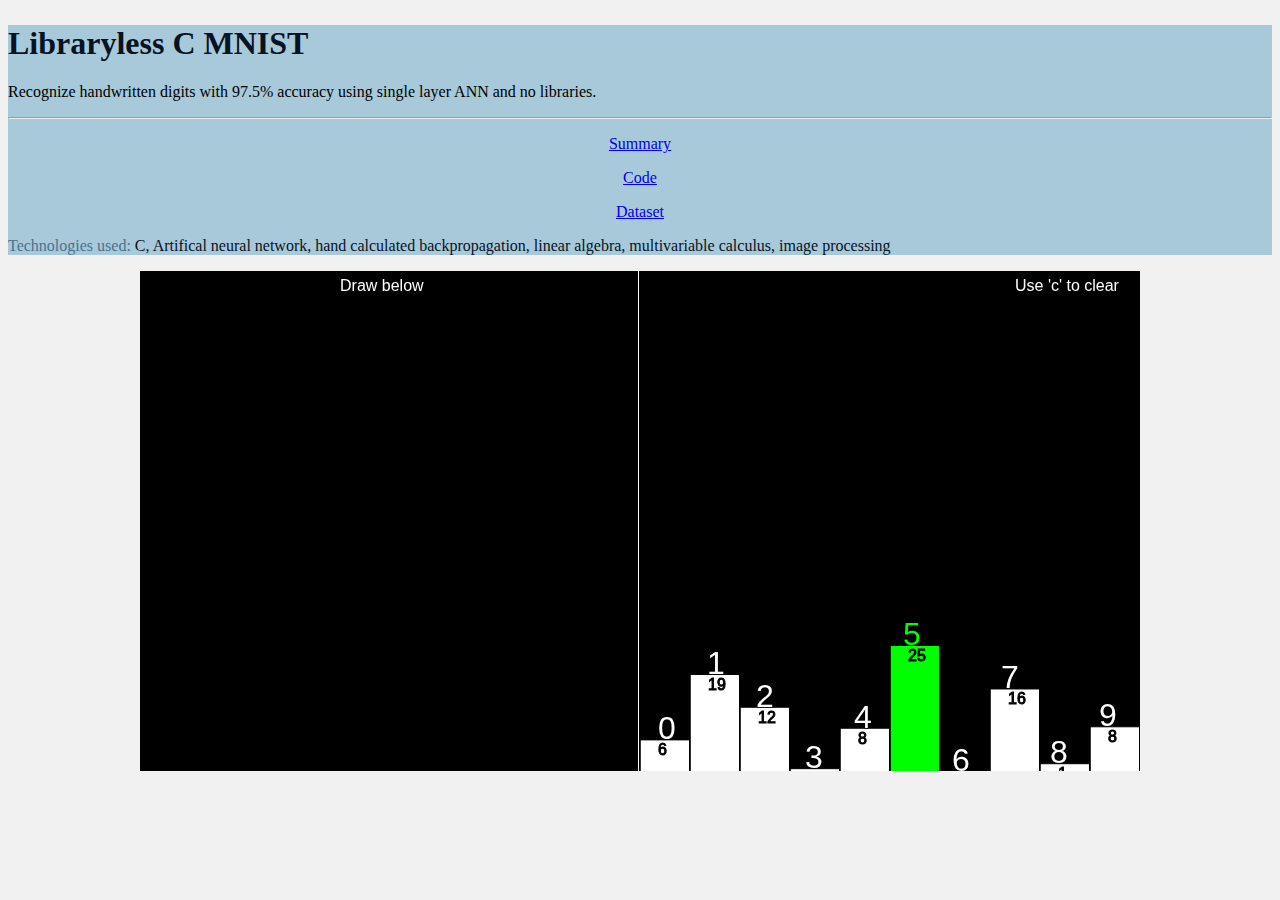
==== index.html @ 938dd0d6 "Updated Summary" ====
<!DOCTYPE html>
<html>

<head>
  <meta charset="UTF-8">
  <meta http-equiv="X-UA-Compatible" content="IE=edge">
  <meta name="viewport" content="width=device-width, initial-scale=1">
  <link rel="stylesheet" href="style.css">
  <title>mnist</title>
  <script src="libraries/p5.min.js"></script>
  <script src="libraries/p5.dom.min.js"></script>
  <script src="libraries/network/nn.js"></script>
  <script src="libraries/network/matrix.js"></script>
  <script src="sketch.js"></script>
  <script src="https://code.jquery.com/jquery-3.3.1.slim.min.js" integrity="sha256-3edrmyuQ0w65f8gfBsqowzjJe2iM6n0nKciPUp8y+7E=" crossorigin="anonymous"></script>
  <link rel="stylesheet" href="https://stackpath.bootstrapcdn.com/bootstrap/4.1.3/css/bootstrap.min.css" integrity="sha384-MCw98/SFnGE8fJT3GXwEOngsV7Zt27NXFoaoApmYm81iuXoPkFOJwJ8ERdknLPMO" crossorigin="anonymous">
</head>

<body>
  <div class="container">
    <div class="jumbotron titleJumbo">
      <h1 class="display-4">Libraryless C MNIST</h1>
      <p class="lead">Recognize handwritten digits with 97.5% accuracy using single layer ANN and no libraries.</p>
      <hr class="my-4">
      <div class="row buttonSegmentRow">
        <div class="col-sm">
          <div class="buttonSegment">
            <p class="lead">
              <a class="btn btn-outline-light" href="summary.html" role="button">Summary</a>
            </p>
          </div>
        </div>
        <div class="col-sm">
          <div class="buttonSegment">
            <p class="lead">
              <a class="btn btn-outline-light" href="https://github.com/mm909/CS783-MNIST-Single-Layer" role="button">Code</a>
            </p>
          </div>
        </div>
        <div class="col-sm">
          <div class="buttonSegment">
            <p class="lead">
              <a class="btn btn-outline-light" href="http://yann.lecun.com/exdb/mnist/" role="button">Dataset</a>
            </p>
          </div>
        </div>
      </div>
      <p style="color: #061324"><span style="color:#49738C; font-weight: 500">Technologies used:</span> C, Artifical neural network, hand calculated backpropagation, linear algebra, multivariable calculus, image processing</p>
    </div>
  </div>

  <div class="wrapper">
    <div id="container"></div>
    <br>
    <textarea style="font-size:10px; display:none;" id="WB" name="name" rows="8" cols="80">-0.004632 -0.007571 0.004977 0.000923 0.021689 -0.005499 0.002901 0.004198 0.002622 -0.013050 -0.008692 -0.002054 0.000709 0.007961 0.013713 -0.004295 0.009189 -0.004833 0.001832 -0.012041 -0.002994 -0.009342 -0.009415 0.007150 0.003806 -0.004026 -0.016901 0.002669 -0.005059 0.007112 -0.014303 -0.004135 0.006466 -0.000481 0.002913 -0.004963 -0.019868 0.013097 0.002477 0.000437 0.018406 -0.012803 0.000326 0.009270 -0.000555 -0.004369 0.005601 0.000697 0.002118 -0.018343 0.005643 0.000828 -0.009008 0.002990 0.020997 -0.012271 0.011343 -0.003207 0.000414 0.016421 0.004142 0.004691 0.005844 -0.016130 -0.018931 0.007753 0.017443 -0.015996 0.009507 0.001508 -0.011433 0.002702 0.007538 -0.009068 0.010782 0.002792 0.008953 -0.004539 0.018849 0.009059 -0.011759 0.003980 -0.004266 0.003240 -0.004403 -0.000176 -0.002389 0.009025 0.001916 0.005788 0.008853 -0.012944 0.013802 -0.010884 0.007036 -0.000067 -0.011445 -0.003493 0.007939 -0.022797 -0.000816 -0.000891 -0.009452 0.000370 0.009399 -0.002470 -0.007952 -0.002113 -0.011391 -0.003175 -0.007172 0.000166 0.006934 0.011507 0.011481 0.014569 0.010192 0.020537 -0.000198 0.010408 -0.005096 0.012333 0.007790 0.003955 -0.006703 0.009763 -0.001352 -0.006571 0.008299 -0.014848 -0.006221 0.004006 0.018541 0.005277 -0.012207 0.012814 -0.006643 0.016366 -0.006499 0.003931 0.007789 0.009100 -0.013083 0.003394 0.007572 -0.006385 0.012259 0.004189 0.004153 0.014504 -0.003055 0.011256 0.019681 0.015802 -0.013397 -0.003512 0.002003 0.026008 0.020058 0.013733 -0.000326 -0.006932 -0.005662 -0.006212 -0.013049 0.009385 -0.000320 -0.010592 -0.011207 0.006813 0.004517 -0.019702 0.005865 0.011658 -0.009510 -0.001883 0.009529 -0.010319 -0.002559 -0.008524 0.006857 0.001097 -0.011584 0.010943 0.015620 0.005571 -0.005336 0.004033 -0.010707 -0.002777 0.010637 0.010219 0.002056 -0.010373 0.008989 -0.014074 -0.006209 0.000809 0.015579 -0.000469 0.005081 0.028248 0.014469 0.006365 0.002214 -0.006125 -0.007079 -0.006289 0.002181 0.009078 0.006405 0.005807 -0.002323 -0.000306 -0.006410 0.018844 0.002097 0.001015 0.021351 0.005964 -0.005456 -0.007214 -0.000237 0.002263 0.004821 0.014206 0.017110 -0.000207 -0.011566 -0.011077 0.004870 0.002554 0.011593 0.000045 0.002732 0.011504 0.006210 0.005128 -0.006414 -0.000450 0.004902 0.001181 -0.011476 0.016555 0.005987 0.009670 -0.008159 0.014335 0.018489 0.001509 -0.003964 0.001655 -0.002869 0.002071 0.006811 0.009241 0.007344 0.006177 -0.001929 -0.005235 0.000257 -0.006897 -0.003075 -0.002146 -0.002294 0.021581 -0.011317 -0.004909 0.017230 0.004789 -0.018141 0.005009 -0.002933 -0.024636 0.003174 -0.006906 -0.008835 0.000398 0.022544 0.006789 -0.005832 -0.013572 -0.001905 0.000483 -0.033574 -0.005547 0.011154 -0.009474 0.008997 -0.005083 -0.018749 0.000216 0.008633 -0.007275 0.011120 0.004806 0.012795 -0.017772 0.001695 0.006503 0.014647 -0.007765 -0.002883 -0.000536 0.008054 -0.008995 -0.010272 -0.005199 0.012584 -0.008745 0.005074 0.005581 -0.011490 -0.004852 0.016904 0.011822 0.001809 0.009307 0.002169 -0.024507 -0.000842 -0.010198 0.016026 -0.014478 0.022939 -0.012839 -0.003171 0.002785 -0.003765 -0.008637 0.011144 0.015113 -0.002164 -0.003160 -0.001267 0.002289 -0.012767 -0.002522 0.007564 0.001050 -0.010381 -0.018386 0.008808 0.010089 0.000891 0.007043 0.001836 -0.004953 -0.017349 0.006008 0.019230 -0.016481 -0.002799 0.000205 -0.008234 -0.009941 0.002548 0.005789 -0.006571 -0.008835 0.007401 0.008362 -0.003595 -0.009705 0.006175 -0.002020 -0.013919 0.012859 -0.006017 0.014157 0.006055 -0.008783 0.011646 0.010854 -0.006883 -0.000314 -0.009315 -0.008512 0.002269 -0.000468 0.008329 -0.006070 0.001711 -0.006022 0.002501 -0.004498 0.007851 -0.006801 0.016836 -0.002018 0.010294 -0.000679 0.005668 0.012597 0.016852 0.001427 -0.000966 0.005029 -0.011460 -0.009451 -0.002323 -0.009584 -0.005424 0.004675 0.008039 -0.001655 0.017381 0.003746 -0.022733 -0.012143 -0.012425 -0.005346 -0.001785 0.002450 0.008990 0.006245 -0.025567 -0.024932 0.003652 -0.015681 -0.014823 -0.006885 0.016799 -0.013370 0.020410 0.023445 -0.008139 -0.012118 -0.004208 -0.022638 -0.014518 -0.005265 -0.002309 -0.014369 0.002503 0.020802 -0.001826 -0.006536 -0.009030 -0.008354 0.000015 0.005527 0.007131 -0.000213 0.021689 -0.009060 0.000439 -0.010306 0.002372 -0.001722 -0.001451 -0.007205 -0.013051 0.010565 -0.007682 0.002465 0.011003 -0.009721 0.010807 -0.000963 0.005823 0.004356 -0.003717 -0.015209 -0.016602 -0.000821 -0.000790 0.008970 0.001425 -0.014413 0.003262 0.002759 0.008299 -0.006128 -0.009689 0.014306 -0.001880 -0.001220 -0.004566 -0.026299 0.005303 0.014687 0.001870 0.008041 -0.008456 -0.020844 0.016210 -0.003508 0.006917 -0.008823 -0.017322 0.014341 -0.001546 -0.004567 -0.010704 -0.009944 -0.006001 -0.000305 0.004138 -0.011393 0.007624 -0.005797 -0.006364 0.006230 -0.008419 -0.006267 -0.003026 0.008201 -0.023200 -0.004624 -0.006661 -0.011672 -0.004586 -0.006870 0.003131 0.009221 -0.013185 0.000121 0.007875 -0.023222 0.006834 -0.000339 0.007759 -0.006923 -0.006734 0.008247 -0.003041 -0.009417 -0.000447 -0.004272 0.025503 -0.000883 0.004779 -0.001419 -0.020935 0.002036 -0.001060 0.008589 -0.004875 0.009423 -0.002005 0.010326 -0.006344 0.010234 -0.003871 -0.003364 0.002897 0.007265 0.016495 0.000592 -0.003340 -0.013852 -0.004778 -0.009533 -0.004901 -0.015677 -0.013834 0.007136 -0.004464 0.012832 -0.011063 0.003396 -0.004410 0.009532 -0.006350 -0.012691 0.006147 -0.000941 0.000072 -0.003508 -0.014786 -0.012056 0.009049 0.002271 -0.004725 0.012810 -0.007918 -0.004816 -0.003506 -0.011912 0.005413 -0.008898 -0.007863 0.018410 -0.000657 0.014894 -0.006212 -0.002068 0.006284 0.006373 -0.004460 0.010960 0.000663 -0.015817 0.001409 0.009654 -0.006831 -0.008801 -0.003037 0.016692 -0.005660 0.001495 -0.003233 0.003742 -0.019046 0.001085 0.008379 0.002806 -0.019704 -0.012901 0.007541 0.013618 -0.014631 0.000677 -0.006745 0.007664 -0.000126 -0.017600 -0.017289 -0.006579 0.013176 0.007341 0.006293 0.011248 -0.004518 0.000005 0.002595 -0.001439 0.012558 -0.010629 -0.006616 -0.005346 0.000920 0.023848 -0.001297 -0.004184 -0.017185 0.016283 -0.018272 0.010224 -0.008844 0.009055 0.003874 0.003095 -0.005417 0.018890 -0.000254 0.001534 0.012431 0.002030 0.012156 -0.000373 -0.000266 -0.000838 -0.012884 0.023410 -0.007765 0.000419 -0.001153 0.005866 0.021379 0.010390 0.004768 0.001939 -0.020691 0.003117 0.000501 -0.016479 -0.006119 0.017095 -0.005124 -0.005540 -0.006355 -0.009729 0.014921 0.005554 0.002857 0.025048 0.000869 0.009555 0.006481 0.003279 0.001159 -0.013831 0.005174 0.001270 -0.002573 -0.002942 0.000306 -0.005215 -0.010482 0.000829 -0.011055 -0.015965 0.010477 -0.001948 0.028863 -0.011314 -0.018449 -0.003758 0.003536 0.002862 -0.002806 -0.005127 -0.022860 0.000131 0.000061 0.000367 0.019561 -0.001478 -0.003992 0.001103 0.001379 0.005514 0.009099 0.012412 -0.011115 -0.006961 -0.003403 -0.008423 0.009071 0.002483 -0.006030 -0.017165 -0.015373 -0.010318 -0.000112 -0.007622 -0.001046 -0.000068 -0.008775 0.023350 0.011150 0.012976 -0.001942 0.010843 0.011019 -0.001989 -0.011333 -0.023091 -0.015934 -0.001312 -0.005463 -0.014449 0.006505 -0.001887 -0.004649 -0.002273 0.000246 0.003842 -0.006000 0.016343 -0.002095 -0.027114 -0.018424 0.001259 -0.012198 0.006710 0.002378 -0.015705 0.008958 -0.003773 0.008899 -0.005784 -0.003901 -0.013190 0.026845 0.001746 0.004653 -0.006717 -0.009881 0.014558 0.005752 -0.005081 0.005831 0.002278 -0.008769 -0.019552 -0.000710 0.011491 0.008629 0.003054 0.009012 0.000727 0.006184 0.025372 0.011715 -0.004526 -0.012159 -0.015511 -0.002682 -0.026826 0.008251 -0.003053 0.003947 0.018220 0.007758 -0.016257 0.012927 -0.003044 0.007421 -0.004676 -0.006213 -0.017316 0.003993 -0.003410 -0.000737 0.010656 0.004935 0.001897 0.010291 0.013077 0.003409 0.000051 0.011008 -0.005893 0.003283 -0.000687 0.003758 -0.005142 -0.035877 -0.007604 -0.015914 0.008394 -0.003793 0.001469 0.005744 -0.015266 0.005502 -0.006852 -0.004321 -0.004150 0.008695 0.003510 -0.000951 -0.009334 0.008162 0.003077 0.004211 0.010061 -0.013012 0.001834 0.017729 -0.008137 -0.016038 -0.015793 -0.010638 -0.004143 -0.001424 0.004086 0.007082 -0.011218 -0.003977 -0.000193 0.002058 -0.000673 -0.007799 -0.010837 0.003665 -0.006865 -0.001292 0.014401 0.004478 -0.002198 -0.002150 0.017214 -0.024722 -0.002121 -0.012367 0.003756 0.010050 -0.020134 0.006767 0.009632 -0.009023 -0.002778 -0.010337 0.014899 -0.006550 -0.004646 0.001439 -0.000935 0.001061 0.006625 0.002914 -0.003904 0.010607 0.005350 -0.004392 -0.000591 -0.002915 0.012796 0.006749 0.006873 -0.001302 0.002186 0.004264 -0.004189 0.011852 -0.006305 0.001786 0.008000 -0.003847 -0.000551 0.003647 0.004668 -0.010588 -0.021471 -0.010113 -0.008502 -0.007354 -0.008030 0.001246 0.003625 -0.004929 -0.012241 0.014170 0.000638 -0.010893 -0.014165 0.005804 0.001580 -0.004620 0.003094 -0.011001 -0.010057 0.007715 0.008379 0.007310 -0.011322 0.018142 -0.012509 0.009991 0.015184 -0.008105 0.008183 -0.012998 -0.003683 0.002410 0.005160 -0.015992 0.003382 0.006327 -0.014918 -0.002626 -0.002858 0.008487 0.011562 -0.010833 0.002809 -0.003064 -0.009839 0.012164 -0.004950 0.007924 -0.006598 0.024836 0.002986 -0.009098 0.005754 0.006362 0.005188 -0.006475 -0.021358 -0.008375 -0.005316 0.006653 0.005444 -0.023792 0.003952 0.009344 -0.013510 -0.008598 -0.010074 -0.006135 0.014065 0.019196 -0.011011 0.010683 -0.012595 -0.012717 -0.008019 0.013467 0.007702 0.004061 -0.010804 -0.015908 -0.006904 -0.006369 -0.004625 -0.002364 0.003688 0.000797 0.014718 -0.012623 -0.003477 0.006063 -0.004125 -0.000200 0.000606 -0.019359 -0.013049 -0.000410 0.011894 0.001444 0.000504 0.014638 -0.001708 0.006087 -0.001457 -0.008967 0.004667 0.007889 -0.002466 -0.011925 -0.002170 0.010872 0.023392 -0.006740 0.001551 0.014763 0.006486 -0.002709 0.001553 -0.010012 -0.003359 -0.020928 0.000508 0.002680 -0.011869 0.000713 -0.006955 -0.010326 0.014688 0.002523 0.000744 -0.006492 -0.015509 0.008018 -0.002860 -0.002578 -0.004821 0.008915 0.012720 0.010361 -0.001161 0.010136 0.019924 0.011972 0.007012 0.004802 -0.001857 -0.002396 0.005694 -0.010759 -0.011274 0.013312 0.010332 -0.012015 0.009974 0.010852 0.000828 -0.001235 -0.007865 0.002684 -0.003464 -0.012482 0.002419 0.006971 -0.008737 0.003383 -0.000016 0.002578 0.008271 0.003703 0.000940 0.004075 0.005272 0.009024 0.003355 0.016735 0.009433 0.018094 -0.007755 0.011530 0.002373 0.012865 -0.005417 0.010143 0.005168 0.003491 0.004293 -0.010048 0.023342 0.003332 -0.002747 -0.000956 0.001872 0.003949 -0.023708 0.001205 0.010196 0.000106 0.006198 -0.009073 -0.012806 -0.005229 0.008704 -0.011595 0.006208 0.014114 -0.022499 0.004535 0.000028 0.002508 0.003233 -0.014083 0.015901 0.007533 -0.011502 0.009855 0.010522 -0.005035 -0.007158 -0.000643 0.015045 0.013790 0.007772 -0.001870 -0.009929 -0.008808 0.021740 -0.014413 -0.009339 0.007563 0.005156 0.001847 0.001323 0.001494 0.005383 -0.017273 0.011023 -0.005218 0.011737 -0.005251 0.008174 -0.022578 0.000482 0.020140 -0.014351 -0.007380 0.009845 -0.008175 -0.004229 -0.008219 -0.005003 0.018440 -0.004687 0.019512 -0.006934 -0.000684 -0.009492 -0.001378 -0.011865 0.019493 0.002037 0.005130 0.006236 -0.005289 -0.009967 -0.006752 -0.009644 0.016416 -0.000909 0.020402 0.005436 -0.013249 0.013245 0.012212 0.013369 -0.006429 -0.009005 -0.002493 0.008001 -0.004573 0.010288 0.003317 -0.009869 0.006577 0.003523 -0.000127 -0.007487 -0.018022 0.002558 -0.004387 0.004854 0.002296 -0.016305 0.022178 -0.001190 -0.001105 -0.007299 -0.000592 -0.007005 0.008845 -0.000214 0.010349 0.007974 -0.010083 0.004616 0.006250 -0.008736 -0.014412 0.011313 -0.008437 0.002338 0.010037 -0.006552 -0.021057 -0.012380 -0.016858 0.009049 0.014250 -0.004513 0.005492 0.005594 0.011543 0.001272 0.013372 0.005015 -0.021915 -0.007744 0.003773 0.008700 -0.010652 -0.007323 -0.010609 -0.017516 -0.006001 -0.001273 0.003622 -0.008338 0.018914 -0.006453 0.005567 -0.004023 -0.005834 -0.007767 -0.014973 0.014628 -0.001960 -0.003162 -0.012488 0.011266 -0.007984 0.001363 -0.010769 -0.001007 0.005784 -0.003238 0.002095 -0.004631 0.002228 -0.004054 0.008721 0.017404 0.002443 -0.011224 -0.002571 -0.023440 0.000726 -0.012932 0.007240 -0.016242 -0.000426 0.009590 -0.017121 0.014364 -0.005310 -0.002937 -0.000220 -0.006797 0.019988 -0.002839 0.009062 -0.000456 -0.007451 -0.010481 0.002576 0.002117 -0.012286 0.000702 -0.002153 0.004139 -0.016024 -0.020743 0.003117 0.008209 0.018071 0.000680 -0.007673 -0.018610 -0.000093 0.012379 -0.009858 0.010308 -0.002378 0.008759 -0.013097 0.005852 0.002509 -0.013802 0.003655 -0.001457 0.004138 -0.022040 0.007141 0.003268 -0.004782 -0.000679 0.004851 0.004383 -0.003278 0.002464 0.009986 0.000673 -0.007287 -0.008420 0.006344 -0.009605 -0.004375 0.017728 0.023925 0.006390 -0.009071 0.014020 0.001726 0.000668 -0.017601 0.020487 0.017003 0.009815 -0.002991 -0.000987 0.016040 0.000154 0.019891 -0.011390 -0.008801 0.001819 0.009403 0.000143 0.005471 -0.004885 -0.007869 -0.008586 -0.002185 0.004385 -0.012202 0.002210 0.005251 -0.006269 -0.005619 -0.000637 0.000271 0.000583 0.003216 0.011543 -0.008394 0.013120 -0.006922 0.004118 0.028303 -0.003512 -0.011323 0.004771 -0.004064 0.006533 0.006767 0.000080 0.000723 0.005157 -0.015460 -0.000539 0.013806 0.027314 -0.017595 -0.011892 0.002028 -0.005441 -0.011667 -0.009248 -0.016473 -0.023202 0.004811 -0.005196 0.010159 -0.018654 -0.004356 0.012082 -0.006699 -0.009324 0.009668 -0.001060 0.013071 0.002268 -0.006302 0.013517 -0.005464 -0.003600 0.002940 -0.002796 0.055043 -0.007507 0.000485 0.002152 -0.011449 -0.022044 0.000145 0.021174 0.009398 -0.007791 -0.005275 0.001678 -0.007565 0.006967 -0.008070 0.006730 -0.000049 0.005594 -0.012296 0.011250 0.006610 0.008144 0.002933 0.004288 0.013656 -0.004669 0.003685 -0.002607 0.004770 -0.014283 0.010515 -0.017129 -0.007384 -0.020812 0.014881 -0.009173 0.002817 -0.013774 -0.001487 -0.004592 0.047200 0.002493 -0.004622 -0.009596 0.012672 -0.001941 0.002479 -0.005063 0.001131 -0.012448 -0.018847 -0.011794 0.002732 0.004306 -0.013100 0.016523 0.007800 0.007706 -0.001759 0.007282 -0.001423 -0.005128 0.008155 -0.002509 -0.001355 0.011078 0.008060 -0.004141 -0.003221 0.001617 0.015935 -0.013625 -0.005046 0.007901 -0.000756 -0.004690 0.014293 -0.004577 -0.011408 0.008729 0.029163 0.011044 -0.001041 0.007117 -0.004946 -0.007408 0.005835 -0.019489 0.011835 -0.001375 -0.011490 0.002851 0.015066 0.011126 -0.008116 0.016970 0.008717 0.014703 -0.009568 0.004740 0.004985 -0.015805 0.005087 0.002507 0.020039 0.003784 -0.013890 0.002297 -0.011401 0.001187 0.007363 0.013646 -0.013249 0.012239 0.000374 -0.006144 0.000342 -0.001429 0.006217 -0.001551 0.042348 0.001070 0.015459 -0.011059 -0.009162 -0.013075 0.013080 0.019236 -0.006852 0.003504 -0.006378 -0.011625 0.001156 0.003051 0.003154 0.036039 0.002088 -0.018156 -0.003860 0.012000 0.001519 0.003947 0.001088 -0.011171 -0.012091 0.000867 -0.014676 -0.005050 -0.005858 0.010673 0.012318 0.000340 0.006030 0.012465 0.003662 0.006262 0.010821 -0.019717 0.012241 -0.002792 0.032309 -0.002557 -0.032422 0.001772 0.008828 -0.009296 -0.001605 0.013548 -0.004734 -0.014148 -0.005009 -0.016636 -0.003274 0.012053 0.012950 0.012800 0.009726 0.016093 -0.002793 0.004317 0.009225 0.014603 0.000446 -0.001437 -0.021453 0.012800 0.006203 -0.018616 -0.016773 -0.006869 -0.001608 0.003734 0.003750 -0.003614 0.013856 0.018548 0.009645 -0.001881 -0.007205 0.017941 0.055166 0.003252 -0.022934 0.003053 -0.003229 -0.012830 0.007042 -0.009190 0.003367 0.022145 -0.013209 -0.029103 -0.004633 0.017075 0.012247 0.022617 -0.015036 -0.005543 -0.011051 0.034301 -0.009852 -0.004359 0.010144 -0.016218 -0.032232 0.009596 -0.010479 -0.043071 0.000071 -0.006286 0.010181 0.003141 -0.002642 -0.016547 0.017382 0.015250 -0.010091 0.008114 -0.007008 0.015510 0.030706 0.009279 -0.008016 -0.009467 -0.006877 -0.015318 0.014696 -0.009271 0.012712 0.001098 -0.003416 -0.017264 0.000695 0.013431 0.022772 0.009817 0.010888 0.004924 0.004178 0.028175 0.007777 0.000520 -0.004593 0.008073 -0.027897 0.008626 0.008647 -0.024840 0.006917 0.013184 0.007019 0.001993 0.010113 -0.019382 0.012431 0.000801 0.004749 -0.014761 0.003711 -0.003485 0.020949 -0.000824 0.012644 -0.010910 -0.007614 0.001769 -0.019380 -0.007646 0.005996 -0.012513 -0.011000 -0.013598 -0.003953 -0.003404 0.002729 -0.002526 0.007933 0.008987 -0.006807 0.026381 0.018304 0.002427 0.000565 -0.006923 0.001004 0.017248 0.005066 -0.013639 0.008158 -0.004303 -0.011365 0.016391 0.006753 -0.009044 -0.012271 -0.012695 0.002488 -0.019255 -0.013548 -0.011301 0.045706 -0.008244 0.000092 -0.020653 0.003350 -0.015275 0.022466 -0.007064 0.029507 0.002790 0.010410 -0.015370 -0.011793 -0.004007 0.009684 -0.007075 -0.005959 0.008837 0.004254 0.024946 0.012595 0.015203 0.007683 0.001358 -0.001422 -0.011253 0.002357 -0.006376 -0.000345 0.004333 -0.006079 -0.010876 -0.009712 -0.009015 -0.008076 -0.015310 -0.010075 0.007540 -0.000268 -0.000248 0.029851 -0.009900 -0.004187 -0.001412 -0.000458 -0.002017 -0.000379 0.007045 0.018966 -0.010119 -0.008061 -0.018993 0.001024 -0.015384 0.013821 0.008841 0.010804 -0.004817 -0.010313 0.000348 0.013200 0.005115 -0.007340 -0.008316 0.008760 -0.005095 -0.007156 -0.017451 -0.010058 0.008175 -0.006253 0.008984 -0.004271 -0.010102 0.004471 0.013374 -0.010817 -0.016132 -0.000286 -0.020305 0.006732 0.010579 -0.011026 -0.004995 -0.011154 -0.005021 0.018929 -0.000460 0.014151 0.002112 0.001699 -0.009224 -0.003136 0.006015 0.007995 0.007556 -0.012002 -0.006072 -0.011513 0.011838 -0.008536 0.009088 0.003496 -0.006447 -0.020132 0.005602 -0.009648 -0.017233 0.001100 -0.003629 -0.003980 0.003724 0.021395 0.001887 -0.005790 0.017570 0.006568 -0.016877 -0.015128 -0.001017 0.001974 -0.011452 -0.000834 -0.005431 -0.011675 0.009050 -0.001199 -0.018708 -0.001150 0.014016 0.002828 -0.010552 0.001403 0.021074 0.006290 -0.011851 -0.001390 0.008244 -0.006342 0.004973 0.022149 0.015377 -0.018750 -0.008508 -0.027230 -0.010959 -0.009080 -0.017567 0.010951 0.004403 0.011517 0.018677 0.005126 -0.012443 -0.002219 0.010519 0.003871 0.013160 0.004785 0.011624 0.030274 -0.012571 -0.004805 0.005251 -0.003235 -0.007210 0.003836 0.011652 -0.006055 0.018098 0.001626 0.007655 -0.010001 0.010294 0.003223 -0.010107 -0.001815 0.006108 -0.011432 0.009076 0.013784 -0.016911 0.010413 -0.003529 -0.002493 0.002652 -0.015564 -0.002423 -0.002012 -0.012810 0.003372 0.014578 0.005787 -0.014992 -0.009054 0.002607 -0.005984 0.002538 -0.001910 0.001248 0.024012 0.001951 -0.009839 -0.007036 0.010517 0.001803 -0.020162 0.001712 -0.005856 0.004545 0.026011 0.007923 0.016586 -0.004070 -0.006751 -0.007368 0.002808 -0.005318 -0.011629 0.013814 0.011300 0.013945 -0.009963 0.011150 -0.014037 0.011705 0.013847 -0.001023 0.011055 0.001331 0.007095 0.009565 0.004067 0.002078 0.000763 -0.004296 0.000666 -0.005492 -0.006628 -0.008499 -0.002437 0.019386 -0.010346 0.005555 -0.001232 -0.012479 0.003114 -0.001339 -0.023219 -0.003834 0.015444 -0.003784 0.007862 0.013108 0.005161 0.002978 0.004170 0.001820 0.008711 0.008591 0.015201 -0.020342 -0.010140 0.009530 -0.007596 0.001169 0.002123 0.002100 -0.009009 0.007231 -0.002772 0.003006 0.012534 0.002937 -0.023430 -0.003506 -0.000698 -0.012898 0.014826 0.009017 0.018319 -0.012692 0.006440 0.002036 -0.005734 0.001401 0.011776 0.001793 -0.000611 -0.022937 -0.009495 0.017839 0.011782 0.016477 0.003076 -0.002489 -0.019244 -0.010832 0.006676 0.005183 0.014225 0.003200 -0.001568 0.015291 0.001896 -0.006935 0.000284 -0.009183 -0.008573 0.014162 -0.009920 0.007942 -0.005992 0.007155 -0.001437 -0.012073 -0.004027 0.031937 -0.005388 -0.008679 0.007112 0.003472 0.000950 0.013103 -0.002035 0.003299 -0.005003 0.004889 -0.002165 -0.007381 0.003595 -0.000633 0.016975 -0.002734 -0.003998 -0.010533 0.004990 -0.001753 -0.019098 -0.005852 0.000347 0.019302 -0.002165 -0.005128 0.001087 -0.004851 0.003957 0.002865 0.001409 0.012396 -0.005693 -0.003840 0.002821 0.009810 -0.003698 0.005085 -0.001788 -0.002875 0.005959 -0.013182 0.005747 -0.001854 -0.007585 0.010522 0.004288 -0.003865 0.003013 -0.007697 -0.001593 0.008805 -0.001701 0.000229 0.003376 -0.016679 0.017023 -0.010680 -0.009831 -0.008694 -0.018867 0.006547 0.000465 -0.006168 -0.009211 -0.014169 -0.008353 -0.013576 0.009347 0.003053 0.001799 0.004063 -0.001633 0.001044 0.014708 -0.003821 0.012616 -0.005414 -0.015136 0.001659 -0.004942 0.015417 0.002464 -0.016158 -0.008134 0.007228 0.018404 -0.004481 0.007414 0.010660 -0.020718 -0.016065 -0.010722 -0.011689 -0.017595 0.005788 0.003240 -0.000267 -0.009222 -0.007771 0.018281 -0.013577 -0.001889 -0.016137 -0.008414 -0.003158 0.003816 0.005747 0.003548 0.011397 -0.001990 0.002391 0.002758 -0.002551 0.006512 0.002759 -0.008990 0.004314 -0.004156 -0.004734 -0.001694 0.008262 -0.001769 0.002785 -0.012155 -0.002489 0.006603 -0.002362 0.011034 -0.002762 -0.000412 -0.013401 0.002478 -0.005430 -0.013476 0.005901 -0.005007 0.003590 0.002449 0.026225 -0.015410 -0.019673 0.003101 -0.002297 -0.014512 0.007773 -0.000073 -0.005073 -0.014893 -0.009135 -0.004927 -0.018061 -0.010929 0.011498 0.006391 0.007233 -0.003793 0.003518 0.002430 0.008757 -0.016456 0.007724 -0.012549 -0.001088 -0.008683 -0.003131 -0.003587 0.019552 -0.002039 0.020660 0.009978 0.006984 -0.014885 0.000754 0.009512 -0.023029 0.002625 -0.014236 0.012083 -0.000276 -0.006469 -0.013745 0.015466 0.004911 -0.010915 0.019746 -0.016867 -0.003348 0.003740 -0.004292 -0.000734 -0.001481 0.000150 0.000564 -0.006256 -0.001462 -0.005830 0.002695 0.007153 0.024190 -0.000133 0.017430 -0.014220 0.007406 -0.015500 0.012051 -0.013384 0.009572 0.013541 -0.019203 0.002356 -0.003475 0.005658 0.009859 -0.013603 0.013560 0.007725 -0.007620 -0.002162 0.010419 -0.000181 0.013456 0.006484 0.026301 0.000221 -0.004866 -0.002159 -0.005144 0.000414 0.001422 -0.001882 0.009190 0.010084 0.003271 -0.010771 -0.003139 0.012119 -0.006408 0.003790 0.004877 -0.012387 0.002248 0.000120 0.004704 0.000861 0.001053 0.007241 0.007257 0.004363 -0.001226 -0.000122 -0.012095 -0.016180 -0.003865 -0.016541 0.001475 0.003137 -0.009191 0.009116 -0.022762 -0.000578 -0.007576 -0.011315 -0.016072 0.027988 -0.002439 0.009703 -0.005275 0.007346 -0.015246 0.010423 0.012264 -0.015790 0.009490 -0.005249 0.023624 -0.001490 -0.020797 0.007388 0.015370 -0.011611 -0.001686 -0.021374 0.008513 0.005102 0.013120 -0.010409 -0.006539 -0.011729 -0.012795 0.006876 -0.004944 0.000574 -0.005001 0.018198 -0.002200 0.002949 -0.000355 -0.003427 -0.019619 0.009551 0.004906 -0.024178 0.001106 -0.007272 -0.008104 0.005573 0.002454 -0.001996 0.003698 -0.023952 -0.002652 0.019131 0.000347 -0.006438 0.001566 0.003099 0.003809 0.014175 0.021546 0.015007 -0.007022 -0.018613 -0.002143 0.013129 -0.011241 0.006150 0.000103 -0.015647 -0.001217 0.009273 -0.016699 0.007761 0.013347 -0.010440 0.000798 0.002486 0.028947 0.012002 0.001316 -0.001381 0.013914 -0.007147 0.002403 -0.004006 0.004250 0.013689 -0.003186 -0.002913 -0.003013 -0.003587 0.005232 0.012790 0.008233 -0.000205 -0.005538 -0.003161 -0.007058 -0.008194 -0.000068 0.001476 -0.005109 -0.002375 0.002637 -0.007819 -0.000309 -0.009503 0.000085 0.012997 0.009283 -0.015752 0.019061 -0.000325 -0.010952 0.007422 0.000387 0.008338 0.010121 0.018987 0.012610 0.006516 0.004557 0.006621 -0.006401 -0.009188 -0.007985 0.003087 0.015615 0.000504 0.016537 -0.005711 -0.002232 0.014025 -0.003288 0.009304 0.007710 0.001834 -0.006843 -0.001123 -0.010145 0.003341 0.003897 0.001036 -0.005732 0.001187 0.008965 -0.001946 0.009504 -0.004263 0.016385 0.008149 -0.010786 0.001212 0.011437 -0.027399 0.007007 -0.001561 0.004059 0.001478 -0.001807 -0.005958 -0.010194 0.013421 -0.008192 0.001364 -0.006143 -0.004899 -0.012597 0.015728 -0.007168 0.000292 -0.000217 -0.016979 -0.009272 0.019161 -0.012354 0.001817 -0.005481 -0.003870 -0.011432 -0.002891 0.001175 0.025130 -0.006489 -0.001819 -0.009387 0.003723 -0.001157 0.005672 -0.000992 0.000685 -0.005810 0.026254 -0.009609 -0.001144 0.018049 0.011093 -0.001324 0.004740 -0.006487 0.003485 -0.010999 -0.019363 -0.004684 0.002411 -0.020231 0.001763 -0.018141 0.009351 -0.005363 -0.011671 -0.013981 -0.018569 -0.003758 -0.002049 0.011689 0.001581 -0.008363 0.015333 -0.033745 -0.011065 -0.010852 0.082999 -0.011607 -0.000117 -0.008883 -0.005253 -0.003153 -0.003843 0.011652 0.006320 0.005244 0.016834 -0.006916 -0.010722 0.033641 0.004098 0.019742 0.000088 0.014274 -0.023289 0.002343 -0.001900 -0.006398 0.024137 0.001747 -0.011464 0.005311 -0.005903 0.000024 -0.013691 0.020786 0.002153 0.000207 -0.004173 -0.001746 0.006396 0.027367 -0.002018 -0.014566 -0.012843 -0.008518 0.080555 -0.012924 0.004724 0.025060 -0.012361 -0.016422 0.002560 0.013357 0.004787 0.000863 0.001912 0.003601 -0.002056 0.026011 -0.009640 0.002708 -0.008455 -0.000387 0.000700 -0.000929 -0.009218 -0.002415 -0.009506 0.007722 -0.032313 0.009165 -0.010799 -0.006233 0.002537 0.010815 -0.008777 0.002651 0.020223 0.003607 -0.006533 0.021985 0.006924 -0.030669 0.012273 0.012576 0.088255 -0.022241 -0.001802 0.029649 0.000662 -0.020723 -0.018430 -0.002320 0.007476 0.029568 0.024379 0.009412 0.002177 -0.001803 -0.002317 0.035268 -0.008523 -0.001532 0.011869 -0.007618 -0.004679 0.019512 -0.003725 -0.009281 -0.039769 0.000468 -0.014214 -0.004454 -0.008762 0.017972 0.010185 0.010970 0.008213 0.001724 -0.005410 0.003745 0.000767 -0.030251 -0.014864 0.019475 0.116832 -0.021077 -0.037541 0.006366 -0.002585 -0.035776 0.019007 0.005603 0.041549 0.019179 0.060977 0.004185 -0.007637 0.015445 -0.012683 0.060717 0.018372 0.017739 -0.016084 0.028646 0.009050 0.002937 0.004068 -0.006711 -0.054259 0.013553 0.006161 -0.045912 -0.009916 -0.008140 -0.002099 -0.014823 0.024428 0.018216 0.004271 0.013832 0.032171 -0.025203 -0.011780 -0.009835 0.126786 -0.032968 -0.051026 0.016470 -0.021150 -0.039274 0.030569 -0.016921 0.004819 0.029312 0.054055 -0.005572 -0.019412 -0.003987 0.007689 0.045395 0.017275 -0.006718 0.007590 0.036752 -0.010466 0.011478 0.007766 0.001124 -0.025628 0.009666 -0.031578 -0.069975 -0.011264 0.022221 0.003073 -0.009850 0.016320 0.011061 -0.003364 0.017953 0.002555 -0.047436 -0.000127 -0.017974 0.174824 -0.007637 -0.047507 -0.019950 -0.007591 -0.035275 0.018049 0.025200 0.020249 0.005282 0.049691 -0.015487 -0.014581 0.041536 0.002007 0.050929 -0.017238 -0.002309 -0.005430 0.024910 0.015076 -0.002037 0.016371 -0.003352 -0.052040 0.033886 -0.004704 -0.110210 0.012118 0.005216 0.002045 -0.016971 0.032168 0.021486 -0.007920 0.013525 0.026803 -0.059912 -0.008288 -0.005061 0.135174 -0.019930 -0.080056 0.009298 -0.011964 -0.027573 0.021346 0.004583 0.011325 -0.000795 0.046905 -0.007104 -0.001015 0.011425 0.011179 0.017705 0.006272 0.018993 0.004839 0.060617 0.030035 -0.016508 0.012224 -0.018717 -0.065174 0.029706 -0.037685 -0.088292 0.015036 0.004068 0.012359 -0.028845 0.046339 0.007844 -0.009695 0.005027 0.021293 -0.023546 0.007295 0.002251 0.125646 -0.008693 -0.059551 -0.038976 -0.002065 -0.042505 0.028558 -0.000387 0.005582 0.004390 0.067120 -0.002335 -0.038380 -0.022819 0.007536 0.008938 -0.001791 0.005605 0.001896 0.102663 0.029306 -0.012577 0.012938 -0.016849 -0.025180 0.027067 -0.029444 -0.076042 0.016809 0.012775 0.011573 -0.030191 0.019582 0.035439 -0.023575 0.030390 0.009274 -0.012198 -0.002092 -0.017582 0.099876 -0.000310 -0.034113 -0.067654 0.004928 -0.017414 0.006895 0.007341 0.016555 0.007089 0.096632 -0.003339 -0.033953 -0.044286 0.016696 -0.013232 0.005063 0.006235 -0.011764 0.101372 0.016389 -0.000665 0.027846 -0.047732 -0.028966 0.020468 -0.035006 -0.052797 0.029583 -0.005398 0.013000 -0.020054 0.010473 0.037668 -0.012837 0.027417 0.026205 -0.005053 -0.005103 0.009242 0.130200 -0.017072 -0.031078 -0.043487 -0.000299 -0.032574 0.038110 0.023080 0.012763 0.023190 0.121898 -0.019776 -0.046086 -0.013629 0.016402 -0.009331 0.008282 0.007992 0.005038 0.069995 -0.005577 -0.001708 0.010382 -0.046406 -0.025263 0.023578 -0.021729 -0.050572 0.009588 -0.010594 0.012245 -0.037271 0.013340 0.000573 -0.004236 0.027834 0.024683 -0.003827 0.000859 0.018166 0.085318 -0.027844 -0.019428 0.004819 -0.008495 0.003944 0.024557 0.026490 0.032278 0.031680 0.102632 -0.027542 -0.023291 0.013684 0.010491 0.016467 0.007086 -0.001803 -0.013993 0.105282 -0.001051 -0.003943 0.033928 -0.021935 -0.017129 0.036408 -0.033199 -0.056836 0.012829 -0.001395 0.019078 -0.002384 -0.017125 -0.002551 0.007671 0.055241 0.020945 -0.022952 0.014174 0.005047 0.047078 -0.020520 -0.027652 -0.005883 0.005488 -0.035946 0.030464 0.017096 0.021878 0.026728 0.098817 0.010247 -0.035198 0.055309 -0.011715 0.019423 0.003104 -0.019145 -0.002897 0.117310 0.010035 -0.014132 0.026424 -0.043026 -0.056302 0.017892 -0.020309 -0.030358 0.011551 -0.005772 0.017258 0.007810 -0.000899 -0.012076 -0.005101 0.027782 0.009951 -0.015089 0.016528 0.010121 0.022594 -0.007161 -0.030009 0.013598 -0.028785 -0.027290 0.013847 0.016506 0.026107 0.015903 0.055843 0.005753 -0.020974 0.078044 -0.012693 0.023350 -0.007747 -0.003598 -0.007938 0.124766 0.047482 0.013877 0.015466 -0.009846 -0.057005 0.010527 -0.009736 -0.015953 -0.028076 0.004321 0.002030 0.009759 -0.004450 -0.013112 0.012598 0.021155 0.018168 0.004317 0.023493 0.025796 0.024154 -0.013015 -0.013815 0.007983 -0.009221 -0.029394 0.001346 0.027171 0.014312 0.004156 0.046812 -0.000662 0.004754 0.066205 -0.015362 0.019030 0.011567 -0.017740 0.011415 0.072496 0.005065 -0.004395 0.016874 -0.022806 -0.050439 0.024809 -0.017123 -0.001360 -0.020586 0.024498 0.010215 -0.005232 -0.008634 -0.011303 -0.013968 0.026220 0.009735 -0.004730 0.017152 0.008614 0.001601 -0.022456 -0.001798 0.011058 -0.016254 -0.037441 0.005424 0.016795 0.007939 0.028502 0.022483 0.008018 0.020168 0.051058 -0.009042 0.027943 -0.009157 0.005691 0.015219 0.064819 0.006451 -0.002840 0.000453 -0.020202 -0.030094 0.014348 -0.021072 -0.004803 -0.001069 0.012369 0.013220 0.001032 0.003280 0.011412 0.001629 0.005453 0.002216 -0.023691 0.013848 -0.001035 0.014795 -0.006419 -0.017417 -0.000227 -0.008482 -0.008084 -0.018079 0.014411 0.002597 -0.019237 -0.004779 0.009741 -0.000006 0.058809 0.001714 0.036237 -0.006898 0.019108 -0.003668 0.055422 0.008292 0.016315 -0.013638 -0.003294 -0.024404 0.019962 -0.007434 0.005876 -0.000745 0.024246 -0.005958 0.002880 0.022048 -0.004787 -0.001866 0.014519 0.006719 -0.005074 0.005036 0.008245 0.014417 -0.012051 -0.008139 -0.003413 -0.005233 -0.018718 0.003729 0.010805 -0.003856 0.003735 0.004846 0.003913 0.004313 0.039563 -0.006541 0.025662 -0.000536 -0.002915 -0.011542 0.022503 0.020211 -0.006682 0.017711 0.004436 -0.005946 0.003893 -0.008453 0.005974 -0.008103 0.031561 -0.018720 0.001807 0.012572 -0.012762 -0.003602 -0.003126 0.005016 0.002671 -0.005846 -0.009663 -0.002264 0.011088 0.013680 -0.004236 -0.017842 -0.005333 0.008607 -0.009909 -0.004521 0.002195 0.002810 0.008175 0.004029 -0.005557 -0.003639 -0.004649 -0.000716 0.015481 -0.003875 0.012398 -0.010885 -0.011634 -0.005336 -0.003746 0.015638 0.016227 -0.007428 -0.008373 0.002044 -0.002475 0.021462 -0.002314 0.009057 0.012134 -0.010173 0.002454 -0.008592 0.004232 -0.012394 0.019737 -0.003067 0.001188 -0.002566 -0.004231 -0.006899 -0.003591 0.012943 -0.020354 0.021793 0.003351 -0.002712 0.009166 -0.000109 0.008247 0.012187 0.004531 0.015465 -0.000730 -0.004674 -0.002334 -0.001177 -0.005976 0.009288 -0.005097 0.009692 0.011201 -0.008124 -0.007063 0.000710 -0.008308 -0.011017 -0.009833 -0.003428 0.001816 -0.011434 0.002242 0.000421 0.006706 0.007787 0.002463 0.011360 0.006109 -0.003278 0.005926 0.009190 -0.000778 0.013653 -0.015320 -0.000581 -0.010303 -0.019940 -0.017271 -0.011744 0.010639 0.015634 0.001030 0.007615 -0.000398 0.013260 0.012489 0.000110 -0.006400 0.004032 -0.013030 0.004062 0.014096 -0.017754 -0.003713 0.008493 -0.007996 0.000402 -0.000791 0.008126 0.002698 -0.015801 0.016458 -0.021609 0.000999 -0.012456 -0.014294 0.000421 -0.003818 0.017546 -0.013415 -0.003951 -0.003023 -0.000486 -0.004328 -0.007186 0.016569 0.011964 0.011503 -0.001044 0.027590 0.001611 -0.010436 -0.001582 -0.002871 0.018380 -0.002704 0.005851 -0.008271 0.000391 -0.010909 0.021603 -0.007615 0.018973 0.011298 0.006725 -0.000456 0.003655 -0.012787 0.007977 -0.001892 -0.002830 -0.007909 0.002818 0.002430 -0.009545 -0.001862 0.004411 0.021320 0.007650 -0.000488 0.006621 -0.006966 -0.008904 -0.002674 0.019019 0.010291 -0.003660 0.004643 0.001874 -0.014747 -0.002871 0.001485 -0.008838 -0.005457 0.020417 0.009820 -0.016435 0.004233 0.011358 -0.001426 0.001462 -0.005151 0.008310 -0.001376 -0.002062 0.006370 -0.002166 0.007803 0.001780 -0.016771 -0.010305 -0.004107 -0.017520 0.009312 0.001861 -0.010371 -0.014768 0.002956 0.005503 -0.022295 0.025935 -0.008047 -0.010009 -0.024237 -0.003815 0.008549 0.007908 -0.008601 -0.001712 0.004441 0.000029 -0.000836 0.010251 0.015781 0.000339 -0.004441 -0.009217 0.018173 0.011025 0.004041 -0.005703 0.011674 -0.002526 -0.019983 -0.004068 -0.004391 -0.006718 0.005938 0.006437 0.004780 0.005401 -0.004684 -0.002562 0.011267 -0.001679 -0.008678 -0.003959 0.013909 0.000794 0.004840 0.000667 -0.010190 -0.000918 -0.021565 -0.006332 0.000322 0.002640 -0.008162 0.000692 -0.004476 0.009249 -0.024042 0.001258 0.005979 0.020351 -0.018634 0.006199 -0.018145 0.004726 -0.014639 0.022564 0.003914 -0.005058 -0.001541 0.005341 0.002648 -0.008471 -0.002492 0.000898 -0.000282 0.008605 0.001305 0.008861 -0.001268 -0.022175 0.015579 -0.006788 -0.022056 0.004151 0.007968 -0.002768 0.002559 0.012356 0.013332 -0.007420 -0.003929 -0.020853 -0.000980 0.003087 0.007424 0.005445 -0.011806 -0.009471 0.002107 0.023748 -0.005077 -0.000447 -0.005147 -0.011166 0.003452 -0.004592 -0.003377 -0.009632 0.006373 -0.006726 -0.007834 -0.014330 0.010139 -0.007104 -0.002903 0.005565 0.003626 0.019502 -0.006508 0.019205 -0.004001 -0.022562 0.009413 -0.001277 -0.007430 -0.005795 0.019762 0.005529 -0.007800 -0.016017 0.016069 0.016325 -0.004385 0.009250 -0.000878 0.000110 0.020625 0.007827 0.010777 -0.014245 0.006080 -0.006445 -0.002034 0.001893 -0.008990 -0.006940 -0.010917 -0.015087 -0.006274 0.006064 -0.013961 0.007889 0.022637 0.018933 0.007846 -0.007197 0.010344 0.022424 0.012600 0.002843 0.007611 -0.004078 -0.008267 -0.002537 0.007367 0.022961 0.000366 -0.028451 -0.002832 0.010247 -0.015626 0.022925 0.004481 0.009368 -0.015806 0.015203 0.011637 0.000205 -0.008159 0.011752 -0.007199 0.007619 0.004713 0.003888 0.017346 0.004330 0.006532 -0.001890 0.003459 0.011181 -0.006504 -0.004132 -0.006118 0.002808 -0.013736 0.009689 -0.008864 -0.005614 -0.004727 0.002035 -0.003600 0.036967 -0.014070 -0.006412 0.000966 -0.007213 -0.007235 -0.013071 0.008987 0.007819 0.005829 0.033793 0.004746 0.019579 0.005459 0.005234 0.013618 -0.012514 -0.015206 -0.021647 0.007205 -0.013076 0.005900 -0.003164 0.024259 0.005289 -0.009106 -0.021294 -0.001726 -0.002585 0.013256 -0.007975 0.004985 0.016091 0.007891 0.005929 0.002194 0.001047 0.001777 0.004715 0.009339 0.120049 -0.021781 0.007856 0.008228 0.005373 -0.010920 0.005648 0.020475 -0.019077 -0.007551 0.042443 -0.008932 -0.005643 -0.001457 -0.009407 0.019744 -0.006708 0.010731 -0.004521 -0.016780 -0.014593 -0.012050 0.009597 0.027620 -0.011153 -0.010579 -0.011991 -0.020815 -0.005802 0.007832 -0.010650 -0.013109 -0.005050 -0.000939 -0.001871 -0.007254 0.007528 0.010534 -0.004615 0.015807 0.124004 -0.025298 -0.016765 0.030764 0.001331 0.006042 0.001290 0.006909 -0.010826 0.013691 0.039966 -0.000906 0.007510 -0.015303 -0.010352 0.018563 -0.000836 -0.004449 -0.006486 -0.044806 0.006058 0.011164 -0.005556 0.001178 -0.017775 -0.013800 -0.009690 -0.049319 -0.002412 -0.025122 -0.013467 -0.000677 0.016474 0.006957 -0.005109 -0.014734 -0.015887 0.020591 0.005691 -0.023618 0.147086 -0.039440 -0.024944 0.039102 0.010482 0.023897 0.002962 0.016242 -0.007859 0.012227 0.081384 0.021611 0.014532 -0.058028 -0.001331 0.014539 -0.001339 0.000131 -0.018958 -0.091850 -0.004284 -0.000173 0.007966 -0.052304 -0.032702 -0.012096 -0.022714 -0.047509 0.007842 -0.018388 -0.009420 -0.045910 0.020379 0.036581 -0.014743 -0.016106 -0.014103 0.014073 0.002783 -0.007652 0.176876 -0.041337 -0.047865 0.066361 0.012508 0.019999 0.026389 0.007820 -0.012126 0.021302 0.139059 0.004346 0.015108 -0.085994 -0.012971 0.021984 -0.000389 0.014247 -0.012868 -0.085470 -0.005439 0.023031 0.000856 -0.047831 -0.046775 -0.017353 -0.012586 -0.099103 0.027393 0.007579 -0.012258 -0.031947 0.091328 0.021551 -0.035165 -0.026288 -0.001986 -0.006779 0.001447 -0.005032 0.182468 -0.059867 -0.077053 0.096472 -0.001272 0.000682 0.001717 0.004706 0.003523 -0.015606 0.097327 0.023981 0.031196 -0.079340 0.002759 0.027704 -0.011787 -0.003486 0.005336 -0.063699 0.000318 0.001837 -0.005449 0.043014 -0.035881 -0.002344 -0.028334 -0.122855 0.015140 0.009335 -0.002132 -0.066937 0.048298 0.004990 -0.052916 -0.019689 0.029476 0.000604 0.004281 0.015725 0.265884 -0.024015 -0.096683 0.084477 0.007091 -0.008702 -0.019585 0.015942 -0.020323 0.012490 0.128460 -0.009026 0.021289 -0.085220 0.002102 0.015760 0.004454 0.018568 -0.004305 -0.049228 0.002076 0.040417 0.017844 0.083220 -0.037401 -0.000612 -0.031907 -0.142008 0.023891 0.003298 0.020736 -0.091827 0.026043 0.039232 -0.068767 -0.026421 0.008149 0.015592 0.002221 0.002110 0.340456 -0.032273 -0.065235 0.093016 0.024073 0.016563 0.010404 0.013326 -0.028588 0.002846 0.084689 -0.012291 0.008217 -0.022862 -0.016855 -0.014224 0.001184 0.021738 0.021755 -0.047430 -0.001090 0.039662 0.037501 0.047885 -0.058388 0.012723 -0.079162 -0.172277 0.024318 -0.010512 0.013720 -0.131961 0.010169 0.019404 -0.112636 -0.025920 0.024334 -0.011842 -0.004739 0.009332 0.269380 -0.052910 -0.083053 0.070479 0.027885 -0.018766 -0.005661 0.000573 -0.032670 0.036716 0.131994 0.015853 0.005813 0.033467 0.001931 -0.014364 -0.015193 0.013523 0.013700 0.021130 0.007613 0.018920 0.005991 0.062211 -0.066639 -0.000915 -0.083491 -0.171728 0.050943 -0.014441 -0.007406 -0.111928 0.026080 -0.011909 -0.102763 -0.006222 0.036140 -0.005809 0.003852 0.023597 0.241677 -0.029284 -0.072206 -0.002718 -0.004110 -0.023290 0.013568 -0.020940 -0.013892 0.053434 0.137352 -0.027884 -0.016957 0.031714 0.018319 -0.038720 -0.025318 0.025110 0.003685 0.052873 -0.005204 -0.020160 0.010980 0.024763 -0.067511 0.019845 -0.099333 -0.156348 0.027731 -0.009460 0.024506 -0.122597 0.025818 -0.014862 -0.109090 -0.006684 0.008860 -0.019148 0.039335 0.041741 0.210429 -0.071880 -0.045570 0.030729 0.012581 -0.028032 -0.019799 -0.008401 -0.034372 0.057223 0.098437 0.001512 -0.024033 0.021730 -0.000390 -0.080278 0.003196 0.009398 0.026237 0.033117 -0.007261 0.007631 -0.012615 0.004545 -0.027555 0.020859 -0.083873 -0.101844 0.037932 -0.012115 -0.002299 -0.100554 0.047972 -0.015745 -0.089445 0.006721 0.005718 -0.009176 0.029329 0.034710 0.174407 -0.052489 -0.053105 0.073118 -0.003568 -0.055868 -0.028061 0.009548 -0.018538 0.062312 0.121589 -0.041704 -0.022169 0.069600 0.024368 -0.042335 0.027411 -0.007839 0.010573 0.071084 -0.016504 0.026359 -0.019348 -0.018677 -0.046113 -0.006829 -0.082384 -0.071894 -0.014482 -0.000624 0.005674 -0.062532 0.028308 0.019478 -0.049078 0.024017 0.024131 -0.018014 0.044481 0.046419 0.123461 -0.042688 -0.050714 0.123628 -0.016039 -0.035683 0.000667 -0.018283 -0.027218 0.094198 0.168389 -0.014431 -0.017221 0.089880 -0.011514 -0.023092 0.028995 -0.026547 0.005235 0.100324 0.004174 -0.005007 -0.016464 -0.053491 -0.057073 0.007861 -0.075845 -0.060229 -0.001007 0.020017 0.011324 -0.037877 0.005143 -0.012989 -0.088303 0.015640 0.020542 -0.025526 0.044924 0.028854 0.045804 -0.052019 -0.041229 0.100083 -0.016741 -0.051215 0.008961 0.009459 -0.028585 0.068187 0.140444 -0.013464 -0.045130 0.108998 -0.000172 -0.016181 0.012827 -0.014174 0.029535 0.142660 0.009497 -0.033088 -0.019602 -0.047069 -0.047459 0.005926 -0.086386 -0.049246 -0.013403 0.007690 -0.008032 -0.033412 -0.034102 -0.021481 -0.086268 0.001464 0.016051 -0.025613 0.027257 0.016934 0.042770 -0.017035 -0.031853 0.076004 -0.017014 -0.071609 0.020220 -0.000806 -0.018895 0.075137 0.155307 -0.014747 0.007902 0.105643 -0.007054 0.003860 -0.014867 -0.001222 0.000735 0.129603 0.002771 0.002471 -0.050589 -0.051448 -0.070153 0.014721 -0.039291 -0.036686 -0.007955 -0.005743 -0.000954 -0.005085 -0.041805 -0.021695 -0.024985 0.009476 0.006500 -0.032365 0.018971 -0.009386 0.030518 -0.007883 -0.025544 0.040004 -0.022963 -0.052189 0.049023 0.003687 -0.005730 0.044595 0.127688 0.000849 -0.028278 0.068495 0.012572 0.027214 -0.000827 -0.006305 0.015923 0.119718 0.011853 -0.004512 -0.043142 -0.054890 -0.051247 0.001814 -0.056275 0.008337 -0.003449 -0.010953 0.003278 0.009238 0.008416 -0.008182 -0.015777 0.012937 0.006120 -0.032882 0.025253 0.015829 -0.003647 -0.017841 0.001053 -0.020050 -0.020974 -0.036736 0.013803 0.024873 -0.005101 0.027922 0.074568 0.027070 0.004659 0.091616 0.007646 0.061726 -0.031697 0.017806 0.006765 0.094876 0.033333 -0.013616 -0.038495 -0.034460 -0.043438 0.022525 -0.059034 0.010645 -0.003744 0.010126 -0.000067 0.023037 0.051390 -0.016344 0.009019 0.005402 -0.009154 -0.019094 0.022835 0.004031 -0.014612 -0.015180 -0.004203 -0.007259 -0.021837 -0.029276 0.009039 0.014642 0.009762 0.013909 0.023531 0.019466 0.001111 0.080498 0.007492 0.059938 -0.023856 0.020492 0.002596 0.055263 -0.000022 0.009730 -0.037369 -0.019106 -0.020593 0.026826 -0.038280 0.002858 -0.008381 0.000484 0.016854 0.016441 0.012523 -0.009587 -0.008873 -0.010231 0.009902 -0.013324 0.001435 0.001055 0.009343 -0.014957 -0.009575 0.004384 -0.009544 -0.016337 0.013243 0.034661 0.000887 -0.000013 0.013379 0.009415 -0.009062 0.037171 0.012580 0.024519 0.000747 -0.003085 0.015531 0.012619 0.004732 -0.008851 -0.008272 -0.002306 -0.009895 -0.012409 -0.040547 -0.000124 -0.005053 -0.017678 0.013391 0.004077 0.002421 -0.012114 -0.001513 -0.008049 -0.011048 0.012893 0.001708 0.000832 0.013835 0.013905 -0.011388 -0.002279 -0.004886 0.003355 -0.006696 0.021749 0.005696 0.009245 0.027351 -0.019002 -0.014984 0.003994 0.011201 -0.009939 -0.021007 0.002832 -0.015079 -0.020122 -0.012366 -0.001757 -0.002072 0.007642 0.003625 0.003350 -0.013695 0.005210 0.008470 0.016795 -0.008915 0.002079 -0.007871 -0.002752 -0.015222 0.006784 -0.001098 0.003453 0.006830 0.003808 -0.009692 -0.000866 0.018641 -0.001131 0.003138 0.008906 0.008934 0.006860 0.013544 -0.006561 -0.002232 0.001587 0.000805 0.013626 -0.006666 0.009466 0.005498 0.004949 0.002510 0.000446 0.017114 -0.000919 -0.007342 0.001578 -0.000968 -0.004207 -0.005705 0.012744 0.000114 0.012757 -0.004789 -0.011498 0.019864 -0.008105 -0.020034 -0.013474 0.011151 0.005020 -0.011384 -0.008634 -0.008014 -0.021722 0.005142 0.009525 0.001078 0.007277 0.011732 0.004456 -0.007161 -0.007929 0.003772 -0.008431 0.012386 0.002173 -0.005142 0.003229 -0.019463 0.001547 0.001784 0.003747 -0.001185 -0.006393 -0.000451 0.004395 0.014447 0.006225 0.006355 0.008392 -0.004643 0.016724 -0.001393 -0.004086 0.015181 -0.013123 -0.014087 -0.000913 0.008250 0.007918 -0.003915 -0.003007 -0.005395 -0.004473 0.010137 0.010666 -0.005013 0.004839 0.017286 -0.001906 0.005837 0.015444 0.019953 -0.010786 -0.015696 -0.003617 0.008762 0.000923 0.003240 0.011151 -0.012461 -0.007935 -0.013805 0.002695 -0.021685 -0.011560 -0.007572 -0.001583 0.006324 0.007802 0.001898 0.015206 0.004995 0.014869 0.010321 -0.005661 0.010992 0.006256 0.003907 -0.003493 0.009196 -0.004374 0.004884 -0.003027 -0.002554 0.008518 0.015982 -0.019541 0.012235 -0.012574 -0.014245 -0.003922 -0.007104 -0.003044 -0.006873 0.012305 -0.002881 0.008342 0.002981 0.002297 0.005749 0.005063 0.011401 -0.001589 -0.002207 -0.002570 -0.000769 -0.002199 0.005688 -0.002276 -0.021514 0.015933 -0.010323 -0.004451 -0.002746 -0.013540 -0.025798 -0.020763 0.003150 0.015457 0.009080 0.003383 -0.009038 -0.009425 0.001810 0.010394 0.006553 -0.014565 -0.005888 -0.016540 0.017016 0.008188 -0.006417 0.009248 0.016333 -0.018851 0.013497 0.003444 -0.009413 -0.015261 -0.016384 -0.014944 0.008084 -0.005933 0.018400 -0.003664 0.003900 -0.008966 0.007896 -0.003824 -0.005025 -0.008912 0.018960 -0.001643 -0.000425 0.002528 0.003725 -0.013020 0.002319 0.009592 -0.011001 0.007698 -0.017771 -0.005339 0.018819 -0.007802 0.015577 0.010438 -0.009282 0.003522 0.025670 -0.003038 0.014809 -0.014914 0.002669 -0.002952 0.004331 -0.001275 0.009486 0.010586 -0.000980 0.007328 0.011523 -0.016199 0.002148 0.002230 -0.012828 0.015299 -0.012949 -0.008704 0.011234 0.002925 -0.020452 -0.012859 0.009929 0.005161 0.001258 0.004292 -0.001104 -0.004475 0.002324 -0.002751 -0.017358 0.016556 0.006288 -0.008724 -0.004562 -0.010820 -0.033019 0.009788 0.008282 -0.000066 0.001178 0.002179 -0.005475 -0.012183 0.004804 -0.003606 -0.001376 -0.008354 0.012604 0.020841 -0.010038 -0.005538 0.011912 0.019453 -0.006326 -0.011294 -0.001985 -0.003453 0.005634 -0.001180 -0.000637 0.004088 0.038991 -0.005679 -0.003683 -0.001423 0.000746 -0.006451 -0.010123 0.002756 -0.002290 -0.017708 -0.006158 0.019654 -0.005320 -0.021129 -0.017754 -0.002109 -0.002814 0.013577 0.032369 0.008006 0.017367 -0.024677 0.004952 0.027269 -0.003571 -0.009318 -0.005291 0.024287 0.010089 0.014907 0.020938 0.052660 0.028516 -0.002504 -0.020882 0.001914 0.000435 0.008321 -0.002808 -0.008518 0.074726 0.002581 -0.011884 0.007011 -0.000693 0.003492 -0.018493 0.014002 0.073186 -0.013818 -0.019702 0.017363 0.007688 0.005083 0.007211 -0.011478 -0.018733 0.013682 0.055447 0.000673 0.012663 -0.031027 -0.030960 0.008840 -0.003964 -0.021449 -0.002104 0.005546 -0.003683 0.002328 0.011776 0.057666 0.004923 0.001884 -0.032823 -0.007054 -0.008420 0.016474 -0.013718 -0.010526 0.052746 -0.008551 -0.019040 0.005120 0.025116 0.007364 -0.009586 -0.007174 0.098643 -0.024643 -0.007045 0.024172 0.008837 0.014124 -0.007236 -0.000189 -0.005847 -0.004567 0.048141 -0.012017 0.033503 -0.027504 -0.000812 0.025947 0.028236 -0.019344 0.001262 -0.005965 -0.007723 0.025608 -0.006747 0.054001 0.005381 -0.013258 -0.035082 -0.040088 -0.009692 0.017558 -0.021764 0.005444 0.153534 -0.033418 -0.036257 0.017432 0.008414 0.001982 -0.000779 0.005782 0.118497 -0.038928 -0.002100 0.074869 0.011157 0.015118 -0.010681 -0.003606 -0.014621 0.000576 0.066859 0.001868 0.029843 -0.109479 -0.002476 0.033549 0.015182 -0.030014 0.005082 -0.058718 0.006634 0.037000 0.005363 0.071578 -0.006854 0.037383 -0.049542 -0.038597 0.004442 -0.006805 -0.008254 -0.039211 0.092638 0.006638 -0.074438 0.013051 -0.010634 0.001325 0.004178 0.004580 0.156730 -0.030185 -0.044083 0.103238 0.005823 0.046269 0.001988 0.001556 -0.019302 -0.015981 0.061860 -0.037214 0.020256 -0.150769 -0.001265 -0.020634 0.017695 -0.034561 0.018601 -0.104584 0.020962 0.036191 0.011230 0.049653 -0.020095 0.034631 -0.055653 -0.070040 -0.002053 0.003102 0.014965 -0.040330 0.067806 -0.012948 -0.086906 0.016260 -0.008073 -0.003306 0.010936 -0.000386 0.203741 -0.035607 -0.067745 0.076547 0.022227 0.042310 -0.011240 0.030007 -0.012111 -0.000964 0.074380 -0.030535 0.020917 -0.113627 -0.001919 -0.005954 0.010315 -0.012454 0.014632 -0.080050 0.021597 0.044580 0.021078 0.031575 -0.029286 0.039692 -0.084305 -0.107645 0.022655 -0.004791 0.030985 -0.085901 0.035014 -0.034036 -0.149464 -0.015862 0.015610 -0.023514 -0.007248 0.012844 0.206528 -0.043611 -0.072160 0.095911 0.023768 0.047196 0.027924 0.004388 -0.012123 -0.005728 0.067230 -0.033450 0.043275 -0.138213 -0.035023 -0.010834 0.007312 -0.022227 0.042682 -0.057099 0.012655 0.069423 0.039746 0.083697 -0.002783 0.044177 -0.080752 -0.133724 0.026552 0.019740 0.056940 -0.113958 0.017423 -0.014814 -0.097219 -0.014953 0.012619 0.014980 -0.000539 0.008578 0.231878 -0.036910 -0.115538 0.076850 0.003407 0.047381 0.049938 -0.000509 -0.019255 0.005006 0.086050 -0.014099 0.037328 -0.136398 -0.035085 -0.028012 0.005006 -0.011297 0.045051 -0.040621 0.049633 0.090457 0.026077 0.113791 -0.021170 0.009615 -0.086381 -0.204864 0.035506 -0.009053 0.079880 -0.127077 0.069227 -0.020903 -0.072131 0.020168 0.023739 0.004129 -0.014040 0.049498 0.233810 -0.056491 -0.155139 0.060420 -0.003281 -0.001555 0.038794 -0.020039 -0.042861 0.001387 0.025578 -0.004102 0.018104 -0.083032 -0.029943 -0.023095 -0.009930 -0.002899 0.069192 -0.048128 0.048332 0.087919 -0.010175 0.130703 -0.021826 -0.008365 -0.094656 -0.211320 0.037791 -0.029564 0.043666 -0.078630 0.035680 -0.011625 -0.026781 0.009340 0.039105 0.050524 -0.011572 0.075856 0.201150 -0.048227 -0.159493 0.028200 0.000657 -0.004737 -0.015709 -0.018660 0.000567 0.030248 0.029386 -0.025212 0.026516 -0.034660 -0.059088 -0.036209 0.011997 -0.000652 0.060896 -0.013557 0.061655 0.086710 -0.033198 0.047735 -0.026743 -0.033454 -0.079451 -0.256113 0.056738 0.009844 0.065732 -0.074351 -0.043356 -0.011168 -0.015484 -0.023069 0.028081 0.018927 -0.008262 0.082990 0.185961 -0.016368 -0.118857 0.003541 -0.018461 0.023316 -0.044015 -0.032104 0.014935 0.014614 0.047523 -0.029837 0.019300 -0.008917 -0.062933 -0.022511 0.009384 0.004067 0.066603 0.033670 0.051532 0.096650 -0.009853 0.028288 0.001887 -0.033784 -0.082641 -0.242738 0.051400 0.007364 0.031097 0.007035 -0.042136 -0.020246 -0.023699 -0.023805 0.033428 0.022235 -0.019776 0.088954 0.121634 -0.031492 -0.070567 0.026862 -0.044942 0.024358 -0.012394 -0.042033 -0.000347 0.012214 0.110165 -0.016759 -0.005908 0.024598 -0.063894 -0.017430 -0.014363 0.006738 0.056906 -0.034561 0.027534 0.073369 -0.021298 0.001262 0.023084 -0.017731 -0.123652 -0.158681 0.039798 0.014156 0.023136 -0.000972 -0.008115 0.010316 -0.037796 0.022444 0.055397 0.000051 -0.006436 0.094359 0.162340 -0.019294 -0.032172 0.121608 -0.043001 0.001106 -0.000109 -0.036267 -0.020619 0.031836 0.067779 -0.023178 0.014239 0.067531 -0.041035 -0.010192 -0.023143 0.006268 0.036659 0.023066 0.028650 0.058300 -0.033780 -0.030514 -0.008304 -0.004637 -0.083195 -0.063998 0.029529 -0.015405 0.022193 -0.017841 -0.017813 -0.016905 -0.038571 -0.000371 0.050839 -0.006532 -0.001177 0.065974 0.170170 -0.004266 -0.012983 0.143372 -0.031204 0.023052 -0.071005 -0.039305 -0.010714 0.032868 0.046263 -0.014779 -0.015922 0.000945 -0.004440 -0.038230 -0.009408 -0.034600 0.050425 0.023374 0.017247 0.047581 0.027399 -0.017105 0.055374 -0.028776 -0.108858 -0.046504 0.022977 -0.014857 0.008859 -0.021365 -0.007373 0.014392 -0.065404 0.002036 0.027824 -0.003498 0.024393 0.051083 0.052939 0.006239 -0.028019 0.067356 -0.042038 -0.045218 -0.047924 -0.065378 0.007690 0.021197 0.046098 -0.000331 -0.003239 0.026850 -0.003034 -0.046602 -0.001379 -0.020001 0.036204 0.068379 0.015315 0.030271 -0.026037 -0.099544 0.056943 -0.034081 -0.126410 -0.030197 0.034487 -0.023651 -0.012802 0.001763 0.024561 0.003533 -0.021933 -0.028767 0.024015 -0.002172 0.017230 0.006385 0.036605 -0.032112 0.012809 0.069031 -0.052151 -0.073587 -0.003920 -0.033776 -0.010829 0.028533 0.077206 -0.015375 0.000175 0.081207 -0.005783 -0.047117 0.001346 -0.040869 0.018766 0.070797 0.017703 0.022736 -0.021702 -0.105710 0.056443 -0.017576 -0.118167 0.038587 0.022369 -0.003376 0.000820 -0.004730 -0.095813 -0.014824 0.006678 -0.016464 0.025327 -0.033740 0.007358 0.021812 -0.009666 -0.007392 0.040436 0.004534 -0.022712 -0.060612 0.050600 -0.004598 -0.027473 0.018576 0.096491 -0.016581 -0.000099 0.052904 -0.003866 -0.004668 0.000257 -0.053602 0.017712 0.137426 0.021955 0.020849 -0.013401 -0.115610 0.051913 -0.013058 -0.092923 0.067864 0.024062 0.007573 -0.008338 0.029379 -0.092472 -0.016123 -0.033531 -0.007386 -0.006170 -0.044361 0.020959 -0.003288 -0.013517 -0.009061 0.034408 -0.006104 -0.027171 -0.006167 0.076859 0.013398 -0.009048 0.027218 0.063363 0.018741 -0.018283 0.022642 -0.001436 0.020300 0.007227 -0.035574 0.019264 0.126967 0.019535 0.009940 0.001980 -0.065913 0.059097 0.024368 -0.085400 0.048617 0.001207 -0.016178 0.026133 -0.006703 -0.061696 0.006670 -0.045546 -0.016787 0.013135 -0.024035 0.003910 -0.003136 0.001881 -0.012481 0.034460 0.000135 -0.046663 -0.016800 0.083425 0.003702 0.015116 -0.003618 0.049981 0.022481 -0.010653 0.038579 0.003171 0.028031 -0.020884 -0.011931 0.000802 0.112893 0.015748 -0.020861 0.018912 -0.047027 0.028844 0.013216 -0.021033 0.043682 -0.015247 -0.009096 0.012551 -0.015585 -0.087065 -0.005400 -0.025663 -0.046449 0.000365 -0.022199 0.007442 0.011477 -0.003217 0.014575 0.021265 0.040473 -0.001492 0.023419 0.006504 0.015223 0.012408 0.016775 0.064326 0.002180 -0.001352 -0.011545 0.001706 0.025899 0.018464 -0.018033 0.001880 0.070725 0.023485 0.007026 -0.005481 -0.001881 0.029302 0.033119 -0.028179 0.026517 0.001271 -0.022774 0.015209 -0.002379 -0.022191 -0.009698 -0.007872 -0.006604 0.001179 0.007815 -0.014493 -0.012058 0.007534 0.006836 -0.001284 0.016941 -0.007413 0.019597 0.002149 0.010470 0.007862 0.022381 0.036089 0.025140 0.011772 -0.040259 -0.017577 -0.001734 0.019265 -0.000745 0.000047 0.024143 -0.001361 -0.000204 -0.006705 0.007968 0.019385 0.010060 0.019974 0.006634 0.004591 0.000524 0.006083 0.000070 -0.010878 -0.020412 -0.001675 0.002362 0.003893 -0.004688 -0.000841 -0.003845 0.004791 0.005461 0.006327 0.015463 -0.001359 -0.019369 -0.010158 -0.008818 -0.013496 0.014650 0.022887 0.008983 -0.001148 0.004353 0.004209 -0.002065 0.009311 0.003972 0.015267 -0.011034 -0.004671 0.007135 -0.024501 -0.004346 -0.009135 0.005893 -0.012065 -0.008774 0.012248 -0.001501 -0.004385 -0.009055 0.005162 0.007603 0.009428 -0.000649 -0.006270 -0.005736 -0.018945 0.007949 0.015581 0.007613 -0.003220 -0.000325 -0.005392 0.003477 0.007677 -0.000748 -0.016197 -0.001977 0.013644 0.006226 0.003545 0.004528 0.003463 0.012227 -0.008705 0.016996 -0.003130 0.012773 -0.002514 -0.006371 -0.010773 -0.021220 -0.005862 0.002885 -0.005474 0.019612 0.008287 0.013181 -0.011869 -0.010209 -0.011522 0.007973 0.003524 0.006807 0.016575 -0.006222 0.009881 0.017120 0.009489 0.003154 -0.014915 0.018640 -0.005163 -0.021891 0.005234 -0.003774 -0.004062 0.005110 -0.000378 -0.013304 0.006815 -0.009929 -0.004253 0.003820 -0.012808 0.003364 -0.005689 -0.016685 -0.002502 -0.005190 -0.005780 0.007859 0.003865 -0.001314 -0.012419 -0.017923 -0.016873 0.008722 -0.005292 0.007554 -0.012178 -0.016902 0.009112 0.007819 0.001192 -0.000548 0.002510 -0.006639 0.002180 -0.020129 -0.010174 -0.003378 0.000433 0.025901 0.014183 -0.003008 -0.008697 0.003529 -0.008094 -0.004180 -0.019160 -0.001791 -0.002473 0.001406 -0.019195 -0.010160 0.008779 -0.006000 0.003656 -0.012223 -0.008404 -0.019190 -0.012447 -0.004172 -0.014881 -0.029007 0.011280 0.007348 0.016544 0.010274 0.010507 0.000375 0.007055 0.007887 -0.002475 -0.008939 0.004931 0.007968 0.006535 -0.019007 -0.008957 0.006265 -0.001934 0.002659 -0.002539 -0.000131 0.008817 0.000785 0.006838 0.012092 0.017646 -0.000102 0.009871 -0.003801 -0.002584 -0.008787 0.002529 0.016733 0.004548 0.001270 -0.023387 0.007797 0.007397 -0.005578 0.009288 -0.000465 -0.001242 -0.007960 -0.005880 0.007470 0.001720 -0.005581 -0.022859 0.004518 0.007604 -0.000787 -0.007736 0.013791 0.006095 -0.008123 0.009322 0.014435 0.005049 -0.001731 0.008653 -0.007444 -0.019995 -0.002868 0.012617 -0.015166 -0.018060 -0.007897 0.004450 0.002585 -0.004299 -0.010361 -0.001734 -0.009709 -0.009231 -0.006167 0.011172 0.002644 -0.006535 0.023619 0.009992 0.001686 -0.009594 0.006847 0.006874 0.002865 0.058663 -0.006393 -0.013936 0.010161 0.003862 0.005568 -0.002609 0.012813 -0.019702 -0.012815 -0.001428 0.006986 -0.006447 0.003962 -0.032203 0.014772 -0.020507 0.010077 0.006895 -0.004855 -0.006201 0.000766 0.011178 0.020357 0.021581 -0.015973 0.002231 -0.011259 0.005198 -0.005938 0.004419 0.034023 -0.007468 0.010029 -0.012701 -0.016777 -0.000401 -0.007566 -0.000526 -0.014959 0.086574 -0.007305 -0.019484 0.003732 0.000045 0.001700 -0.000758 -0.006355 0.009317 -0.002206 0.002724 0.010469 0.004604 0.006886 0.012163 0.004174 0.003676 0.006163 0.065933 0.005076 0.016730 -0.010021 0.006169 -0.002794 0.000776 -0.026744 -0.000233 0.046208 0.022895 0.003426 0.012973 0.091094 0.020450 0.006128 -0.019323 0.012375 0.009640 -0.012865 0.003115 -0.010273 0.135437 -0.019976 -0.027445 0.004743 0.001089 -0.021425 0.001557 0.009479 0.028639 -0.008215 0.027454 0.023168 0.007493 0.012630 0.007579 -0.006007 0.004516 -0.001746 0.050505 0.003960 0.033910 -0.038077 -0.017980 0.029845 -0.003690 -0.026082 0.004076 0.007954 0.029278 0.008269 0.020789 0.089320 0.024816 0.024530 -0.043671 0.014650 -0.000762 -0.017079 -0.013605 0.008404 0.131752 -0.020446 -0.047406 0.024170 -0.000896 -0.014999 -0.028854 0.004643 0.070250 0.007923 0.026514 0.054231 0.020435 0.063464 0.032761 0.006973 0.010235 -0.004873 0.073615 -0.021453 0.024979 -0.092893 -0.018573 0.016886 -0.015055 -0.072817 0.001796 -0.015445 0.034852 0.018051 0.028220 0.048595 0.040815 0.030279 -0.042942 0.005498 0.048944 0.000659 0.019071 -0.008693 0.107396 0.020915 -0.080312 0.060336 0.022020 -0.014647 0.016316 0.033174 0.100179 -0.004011 -0.004707 0.154700 0.003388 0.044123 0.025789 0.011693 -0.028121 -0.022001 0.073185 -0.003906 0.005352 -0.097600 0.009754 0.001528 -0.008938 -0.044279 0.019607 -0.050657 0.038081 0.021208 0.038459 0.048458 -0.025873 0.021031 -0.083392 -0.019927 0.035244 -0.002866 0.040440 -0.050107 0.029232 0.016058 -0.126052 0.048571 0.010982 -0.010725 -0.008132 0.026705 0.080386 -0.010626 -0.049731 0.209834 -0.002864 0.022608 0.050059 0.017902 0.001026 -0.001189 0.041308 -0.022122 0.018628 -0.116267 0.003046 -0.012162 0.007536 -0.043410 0.046346 0.006552 0.061406 0.019201 0.003710 0.019296 -0.039137 0.047391 -0.093637 -0.054451 0.028232 0.005898 0.066476 -0.094503 -0.000621 0.029149 -0.141681 0.045616 0.004556 -0.006991 -0.004056 0.035622 0.099980 -0.021818 -0.068051 0.140563 0.021934 0.035705 -0.020422 0.021552 -0.027407 -0.021058 0.020161 -0.022187 0.020369 -0.097056 -0.043874 0.016446 -0.007473 -0.005917 0.112987 -0.027616 0.035131 0.087332 0.037162 0.032228 -0.055470 0.014455 -0.105649 -0.046499 0.063703 -0.001775 0.064696 -0.126134 -0.050707 0.022058 -0.096979 0.027205 0.019051 0.033162 0.003418 0.060527 0.034738 0.002808 -0.106842 0.101982 0.071237 0.064815 -0.020906 0.033897 0.001501 -0.022542 0.046176 -0.003751 0.019666 -0.127821 -0.064929 0.030548 0.019766 -0.015261 0.123070 -0.128157 0.057008 0.104403 0.025491 0.021567 0.007810 0.035192 -0.113765 -0.021289 0.110983 0.011324 0.066744 -0.139789 -0.002802 0.000064 -0.052496 0.028242 0.025064 -0.006313 -0.015826 0.116225 0.052375 -0.009841 -0.179417 0.102676 0.064446 0.047026 0.030318 0.038961 0.005900 -0.019781 0.018178 -0.006764 -0.008957 -0.062990 -0.050975 0.037354 0.030594 0.000292 0.111962 -0.086555 0.086251 0.119770 0.013583 0.051580 -0.021211 0.047684 -0.121700 -0.077676 0.100918 -0.000071 0.073204 -0.126923 0.052307 -0.003150 0.003422 0.037470 0.026254 0.009000 -0.033076 0.181449 0.225766 -0.015384 -0.193596 0.079717 0.083529 0.019991 0.041918 0.035671 -0.017605 -0.016250 -0.041781 -0.011900 0.036835 -0.120445 -0.076449 -0.008124 0.020141 -0.018344 0.134574 -0.118960 0.130796 0.102120 0.063421 0.054653 -0.000182 0.045579 -0.097651 -0.060704 0.098363 0.005410 0.070029 -0.072092 0.052387 -0.006084 0.000600 0.022642 0.048799 0.037270 -0.043928 0.285683 0.089321 -0.037859 -0.248384 -0.018813 0.058196 0.012024 0.030805 0.069058 0.031468 -0.029852 -0.094358 -0.016186 0.031745 -0.090251 -0.085883 -0.019060 0.034972 -0.006466 0.152814 -0.038251 0.166751 0.110411 -0.001061 0.073417 -0.010263 0.044932 -0.068903 -0.129741 0.111568 -0.005075 0.082428 -0.007058 0.021952 -0.032079 -0.022269 0.006765 0.046321 0.059865 -0.029716 0.283301 0.095571 -0.022129 -0.220987 -0.095252 0.043061 0.011519 0.004804 0.049433 0.016041 -0.003461 -0.078118 -0.010853 0.050625 -0.078034 -0.103136 -0.043574 0.029672 -0.003420 0.155518 -0.064037 0.153282 0.170136 -0.001237 0.046230 0.024777 -0.002632 -0.132660 -0.058046 0.093013 0.006744 0.044747 0.022262 -0.064532 -0.020840 -0.001964 0.018076 0.043673 0.052447 -0.038969 0.291746 -0.015621 0.004249 -0.176821 -0.034488 0.067028 0.059028 0.021783 0.034478 0.047139 -0.005399 -0.056544 0.000978 -0.013033 -0.025182 -0.101621 0.001653 0.044709 0.010512 0.165646 -0.100920 0.145841 0.235438 0.053731 0.028583 0.011672 0.002979 -0.096390 -0.140010 0.097747 -0.027679 0.025496 0.026907 -0.134574 0.007911 0.041552 0.004655 0.052955 0.028152 -0.019688 0.161130 -0.024364 -0.004726 -0.130007 0.081509 0.019956 0.039555 0.056472 0.050571 0.049168 -0.007418 -0.040987 -0.014373 -0.008062 -0.028414 -0.119462 0.008009 0.039114 0.010477 0.126626 -0.065091 0.121600 0.297113 0.002105 -0.042285 0.029887 0.010902 -0.141145 -0.108254 0.094251 -0.006794 0.046577 0.017626 -0.072702 0.019737 0.026917 -0.004870 0.054643 0.002864 0.009188 0.119152 -0.001136 0.025467 -0.062558 0.018891 -0.001262 0.033480 0.018200 -0.001389 -0.021693 -0.028388 -0.049916 -0.001849 0.015932 0.010398 -0.079177 -0.036548 0.035072 0.024278 0.164074 -0.050187 0.065356 0.239742 0.023488 -0.030645 0.094934 -0.007852 -0.139037 -0.087309 0.088426 0.041272 0.040150 -0.019777 -0.022845 -0.020717 0.009319 -0.017493 0.045178 -0.021729 0.047707 0.055322 -0.014185 -0.003557 -0.049657 -0.015666 0.024649 0.001351 0.008567 -0.000801 -0.004637 -0.009683 0.012573 -0.015368 0.032067 0.064815 -0.067517 -0.007158 0.026165 -0.002789 0.121830 -0.016401 0.060014 0.228458 0.019070 0.008577 0.098656 0.038498 -0.115951 -0.039915 0.081678 0.028025 0.020315 0.015861 -0.121697 -0.009547 0.045476 -0.012928 0.049252 -0.036393 0.019883 0.064743 0.012214 0.008892 0.013734 0.011738 0.022418 0.005660 0.050555 0.028682 -0.038531 -0.004629 0.036093 -0.005598 -0.011905 0.079441 -0.064500 -0.009232 0.021446 -0.044885 0.102344 -0.067219 0.070233 0.149837 0.019841 -0.143673 0.092834 0.020196 -0.058732 -0.014113 0.037445 0.049040 -0.016364 0.065397 -0.064013 0.020236 0.039946 -0.016770 0.024960 -0.029757 0.049170 0.058682 -0.009212 -0.010344 0.039464 -0.031534 0.027032 0.005069 0.080627 0.014536 -0.032312 -0.002078 0.027986 0.006603 -0.004098 0.027103 -0.027441 0.020066 -0.007125 -0.047018 0.075799 -0.065027 0.050806 0.094377 0.005850 -0.178815 0.101466 0.022132 -0.074935 0.003872 0.024374 0.013952 -0.004140 0.064329 -0.210116 0.017427 -0.011263 -0.020545 0.004645 -0.046452 0.035482 -0.006850 -0.060123 0.004400 0.070376 -0.038576 0.019486 0.031332 0.111366 -0.008605 -0.051720 -0.003261 0.021903 -0.019879 -0.000391 -0.014568 -0.041615 0.022413 -0.015347 -0.057938 0.058504 -0.023101 0.041927 0.072102 0.023518 -0.145609 0.111462 -0.008862 -0.054078 0.066603 0.025591 -0.019640 -0.019573 0.017070 -0.164331 -0.007093 -0.101673 -0.008368 0.013453 -0.008962 0.027788 -0.030401 -0.073019 -0.003135 0.068747 0.040364 -0.005133 0.023435 0.089838 0.012091 -0.012949 0.018162 0.078242 0.042426 -0.001790 -0.008159 -0.010533 0.032879 -0.006065 -0.052813 0.042098 0.108334 0.048036 0.041041 0.029371 -0.097113 0.085312 0.005412 -0.042398 0.102036 0.023533 0.004865 -0.001787 -0.009285 -0.116958 -0.001473 -0.057504 -0.003966 -0.004213 -0.011682 0.020333 -0.025964 0.023687 0.003028 0.048428 0.053997 0.008149 0.042307 0.021239 -0.005590 -0.012093 0.026244 0.151624 0.025413 -0.005517 -0.055514 -0.002381 0.014500 0.025135 -0.064752 0.007607 0.095104 0.018224 0.000896 0.027995 -0.010282 0.049385 -0.010515 -0.061978 0.067937 0.001028 0.007119 -0.016540 -0.036506 -0.063475 0.014486 -0.014298 -0.010978 0.020265 -0.001059 0.013146 -0.026538 0.038682 0.011759 -0.007687 0.040907 0.006318 0.027963 0.018435 -0.011337 -0.005018 0.047601 0.071326 0.006000 -0.000523 -0.060210 -0.021858 0.009693 0.003641 -0.009467 -0.006436 0.032389 0.010881 -0.002038 0.026380 -0.000140 0.014882 -0.027980 -0.033663 0.030996 -0.010293 -0.006273 -0.002159 -0.009671 0.001471 0.011714 0.025478 0.003096 -0.000712 -0.002791 0.003407 -0.000382 0.043421 0.010674 0.013687 0.017772 0.009964 0.009629 -0.009903 0.023830 0.011975 0.027377 0.024909 0.009628 0.007401 0.000874 -0.025630 0.010906 0.000338 -0.011198 -0.002329 0.014812 -0.010235 -0.003663 0.012633 -0.007586 -0.009938 -0.013678 0.004051 0.005845 0.029438 -0.010393 -0.013033 -0.017824 0.006011 0.013208 -0.009967 0.014375 -0.000568 -0.009101 0.005900 -0.012012 -0.006166 0.008868 0.006706 -0.021163 0.009948 -0.010247 -0.009407 -0.005574 -0.012102 -0.014383 0.029429 0.015859 -0.014940 -0.023030 -0.005670 0.006135 -0.006107 0.014876 -0.013008 0.001237 -0.004737 0.015396 0.002630 -0.014617 -0.005075 -0.007548 0.004645 -0.000609 -0.001359 0.002041 -0.024649 0.011971 0.020996 -0.015482 0.013130 -0.001625 -0.009085 0.003136 0.004964 -0.008359 -0.017815 -0.002675 -0.004379 0.016554 -0.010703 0.015972 -0.001933 -0.015153 0.002447 0.002414 0.008472 0.000216 0.012530 -0.000554 -0.008791 0.003300 0.016146 0.004310 0.003858 0.006696 -0.009402 0.013704 -0.007804 -0.000046 0.008896 0.008781 0.005208 0.014578 -0.005247 0.020208 0.009996 -0.000980 -0.012432 -0.007188 0.007184 -0.016310 -0.022531 0.011394 -0.004873 0.006289 0.030264 0.004793 0.015736 0.005134 0.002479 0.001400 -0.001328 -0.002518 -0.003644 0.004122 -0.001929 0.001169 0.014804 0.005263 0.014415 0.001546 -0.003488 -0.018475 -0.027453 -0.004439 0.000678 -0.010614 0.005403 0.007385 0.002474 0.009283 -0.001106 -0.007099 -0.005283 -0.006251 -0.003920 0.005947 -0.006553 -0.001535 -0.002573 -0.000839 0.014196 0.008755 -0.003904 0.018332 -0.003872 0.019348 0.001051 -0.005847 -0.009267 -0.003769 0.012931 -0.004807 -0.005180 0.014225 -0.005059 -0.009623 0.009335 -0.009590 0.008447 -0.012441 -0.014351 0.004576 -0.012118 0.009223 -0.010532 0.013864 0.022326 -0.008438 -0.006687 -0.009497 0.014318 -0.008122 -0.001999 -0.008263 -0.003443 0.020544 0.035392 -0.003795 -0.017196 -0.003781 0.010027 -0.010081 0.001429 -0.004190 0.016397 0.000376 -0.008037 -0.000434 -0.001610 0.016308 -0.015480 0.008411 0.005658 0.003724 0.011667 -0.006434 0.012140 -0.020626 0.011503 -0.002719 0.005280 0.000059 -0.035466 0.011014 0.009776 -0.000382 -0.002035 0.011497 0.022907 0.009773 -0.006126 -0.000324 -0.013051 -0.006667 -0.006431 0.015464 0.078757 0.010233 -0.018751 0.002633 -0.010702 0.002915 0.030358 0.005938 -0.009070 -0.001341 -0.000589 -0.005614 -0.013586 0.023099 -0.049161 0.001960 -0.010296 0.007286 0.029957 0.005832 -0.011727 -0.021884 -0.001256 0.012537 -0.006186 -0.021603 -0.026971 0.019227 0.022995 -0.020060 0.013205 0.044866 0.000917 0.014024 0.006383 -0.009973 0.027813 -0.014194 -0.006843 -0.004913 0.100707 -0.000012 -0.025294 0.006728 0.000011 -0.024683 0.008274 0.027688 -0.064281 0.016326 -0.039047 0.034205 -0.013307 0.004541 -0.011395 0.016786 0.001515 0.013207 0.044039 -0.013840 0.006582 -0.052554 0.000994 -0.005164 -0.010489 -0.040390 -0.007323 0.010264 0.008039 -0.012191 0.024987 0.054847 0.036821 0.035852 -0.028920 0.003066 0.023008 -0.022050 -0.047854 -0.018321 0.123810 0.011609 -0.039730 0.000575 0.015933 -0.008779 -0.003847 0.024606 -0.020498 0.009174 -0.019230 0.074610 -0.008886 0.015771 0.010742 0.024879 -0.009680 -0.010199 0.040924 -0.011999 0.003639 -0.068818 -0.007195 0.007026 -0.011852 -0.058550 0.053434 -0.026178 0.010965 -0.053714 0.034667 0.051743 0.050667 0.034570 -0.027753 -0.008528 0.018502 0.004238 -0.028812 -0.016315 0.106921 0.034808 -0.049739 0.033079 0.004832 -0.007065 0.005410 0.040390 -0.059826 0.025618 -0.053672 0.157236 -0.015500 0.023001 0.019962 0.021397 -0.032061 -0.010201 0.058535 -0.005801 0.015731 -0.087550 -0.007974 0.017552 -0.015396 -0.066339 0.064334 0.001532 0.027063 -0.028999 0.016853 -0.011489 0.041672 0.036526 -0.070346 -0.033967 0.041304 0.014862 0.023596 -0.035041 0.038339 0.006070 -0.086086 0.047730 0.010197 -0.002220 -0.001427 0.069576 0.016140 0.018950 -0.076654 0.244614 0.007878 0.059268 -0.017888 0.020230 -0.014748 -0.005495 0.074816 -0.008573 -0.010937 -0.105597 -0.019988 0.029351 -0.004232 -0.030345 0.033552 0.016756 0.025756 -0.043428 0.034891 0.026920 0.002494 0.013517 -0.091255 -0.070117 0.045986 0.000322 0.034703 -0.055805 0.023604 0.028457 -0.087622 0.038649 0.020533 -0.000746 -0.004106 0.138096 0.012934 0.017699 -0.065299 0.251951 0.013394 0.038103 -0.023654 0.023521 -0.000052 -0.021217 0.117182 -0.003399 0.014769 -0.138313 -0.023844 0.061000 0.001846 -0.034090 0.105439 -0.010069 0.014330 -0.040597 0.039105 0.036444 0.004451 0.030829 -0.077237 -0.050299 0.026840 -0.008636 0.027329 -0.067137 0.023992 -0.000224 -0.061923 0.053382 0.035293 0.006039 0.001628 0.162172 0.111717 -0.022644 -0.061531 0.120234 0.021885 0.035907 -0.002974 0.016639 -0.016200 -0.016786 0.023411 -0.035817 0.016101 -0.139053 -0.029189 0.091314 -0.012386 -0.004148 0.116355 -0.013982 0.051178 -0.058077 0.017978 0.039448 0.038299 0.006619 -0.073407 -0.045366 0.049664 0.011416 0.011292 -0.083300 -0.014102 0.005158 -0.054980 0.016795 0.055859 0.022581 -0.019300 0.187127 0.102790 0.012053 -0.063412 0.012956 0.036815 0.026743 -0.027958 0.043638 -0.001797 0.012868 0.035782 -0.009393 0.014471 -0.080578 -0.041125 0.050410 0.019336 0.012667 0.054132 -0.001401 0.070519 -0.095915 0.000506 0.068125 0.005409 -0.008780 -0.092751 -0.014123 0.043820 -0.017246 0.014949 -0.127537 -0.015756 0.017634 -0.023819 0.014271 0.025674 0.020079 0.000116 0.130070 0.146813 -0.007817 -0.037185 0.093530 0.036107 0.042578 -0.032010 0.035386 0.008881 -0.016455 0.060335 -0.015833 0.007205 -0.049806 -0.030535 0.021380 0.002677 -0.003170 0.004319 0.006229 0.091911 -0.092297 0.011471 0.078783 -0.003680 0.008323 -0.077905 0.023247 0.026804 -0.027712 0.013817 -0.145246 0.020839 -0.013824 -0.047312 0.022028 0.037088 0.035911 -0.015866 0.038297 0.180340 0.015367 -0.007982 0.094678 0.077187 0.050883 -0.101376 0.015094 0.005476 -0.027857 -0.011524 -0.017181 0.050573 -0.094219 -0.058522 0.035661 0.009134 0.031960 0.075957 -0.060594 0.077685 0.010000 0.069221 0.042728 0.039949 0.006148 -0.059832 0.056609 0.054163 -0.033247 0.026183 -0.104835 -0.034326 -0.014560 -0.028446 0.043510 0.033908 0.039554 -0.035871 -0.010157 0.257867 -0.003694 -0.093953 0.030075 0.054223 0.027498 -0.042888 -0.001948 0.010320 -0.037878 -0.008664 -0.003036 0.006467 -0.079962 -0.043219 0.015997 -0.021501 0.006602 0.082344 -0.069875 0.138391 0.086187 0.034167 0.033587 0.053184 -0.004184 -0.032578 0.052994 0.049207 -0.030484 -0.009520 -0.054760 0.025704 -0.032099 0.039821 0.064891 0.068369 0.059200 -0.044061 -0.079311 0.263147 -0.013007 -0.124475 0.091684 0.057860 0.043320 -0.057724 0.026594 0.008927 0.041769 -0.053199 -0.031039 -0.011640 -0.041633 -0.026560 -0.014787 -0.011905 -0.010264 0.128485 -0.002506 0.127468 0.003393 0.016113 -0.022027 0.059762 0.005534 -0.083188 0.005036 0.031758 -0.008131 0.010285 -0.044467 -0.007817 -0.056907 -0.002350 0.034723 0.067101 0.051134 -0.035958 -0.084270 0.229900 -0.006692 -0.075732 0.036944 0.066321 0.061244 -0.039157 -0.004274 0.024426 0.025788 0.013252 -0.014587 -0.026623 -0.107114 -0.007114 0.002259 -0.011985 -0.019776 0.103670 -0.071208 0.106597 -0.028359 0.033638 -0.007567 0.055208 -0.021105 -0.093372 0.010547 0.023438 -0.006761 0.005826 -0.023235 -0.031777 -0.013176 -0.000423 0.005344 0.050546 0.030343 -0.023625 -0.088017 0.117760 -0.010941 -0.006801 0.063342 0.075499 0.066001 -0.049327 0.023100 0.048480 0.016160 -0.075353 -0.030573 -0.017807 -0.030889 0.017811 0.012027 -0.001982 0.000447 0.006007 0.006890 0.097945 -0.043779 0.027691 -0.009449 0.100025 0.005866 -0.089883 0.004796 0.010884 0.022879 0.013238 0.003679 -0.015801 -0.032465 -0.004172 0.007153 0.032419 0.008201 0.005868 -0.085012 0.114209 -0.009848 0.060660 0.026615 0.081647 0.065354 -0.036077 0.010679 0.015867 0.004525 -0.033514 -0.021051 0.023181 -0.026689 0.007789 0.050759 -0.019807 -0.010237 0.029162 0.021779 0.069273 0.071813 0.047187 0.065948 0.185014 -0.055385 -0.049503 0.029347 0.046684 0.049787 0.047249 0.031677 -0.126021 0.006170 0.044377 -0.030070 0.029734 0.016892 0.017260 0.030714 0.027311 -0.004921 0.007855 0.055626 0.056275 0.059317 0.067145 0.050467 0.030617 -0.015873 -0.048399 -0.008788 0.016378 0.025788 -0.013279 0.039597 -0.006316 0.009494 0.080104 0.071640 0.055257 0.054043 0.054629 0.019786 0.182262 0.018251 0.019172 -0.018414 0.073955 0.086690 -0.000506 0.028747 -0.111902 -0.029139 0.024056 0.010792 0.045526 0.016725 0.017895 0.097974 0.055514 -0.024633 0.030210 0.025575 0.062402 0.088437 0.001867 0.033868 0.000959 -0.010043 0.006107 0.005284 0.023374 0.010848 -0.027762 0.070420 0.008192 0.009686 0.087786 0.046020 0.089000 0.087259 0.055377 -0.066154 0.191515 0.028272 0.004324 -0.020299 0.047444 0.084355 -0.007164 0.011456 -0.086377 -0.007192 0.025507 0.004457 0.024781 -0.027577 0.044335 0.092289 -0.009871 -0.042846 0.021571 0.015393 0.048223 0.069639 0.013437 0.054144 -0.021722 -0.018958 -0.081110 0.002989 0.033165 -0.027224 -0.032155 0.051265 0.013222 0.014610 0.035004 0.014149 0.079845 0.043281 0.025137 -0.146679 0.164795 0.031181 -0.001804 -0.018576 0.052067 0.037408 -0.029919 0.018369 -0.209114 0.002040 -0.035289 0.003253 0.016600 -0.041588 0.024355 0.100702 -0.170034 -0.035564 0.033511 0.078811 0.029998 0.073823 0.079728 0.015140 -0.025684 -0.015317 -0.074719 0.013523 0.029951 -0.060138 -0.001996 0.047487 0.015030 -0.034290 0.087540 0.069355 0.070895 0.039349 0.029037 -0.186947 0.136246 0.025225 0.025040 0.010672 0.054830 -0.018769 -0.038964 -0.005400 -0.259366 0.031180 -0.007965 -0.009202 0.022830 -0.022873 0.059234 0.044116 -0.224779 -0.021028 0.005755 0.097266 0.048299 0.049961 0.126938 -0.000979 -0.016907 0.018096 0.068517 0.046633 -0.001662 -0.081440 -0.007349 0.025216 0.018484 -0.081513 0.086694 0.132691 0.072250 0.033630 0.037286 -0.132428 0.106527 0.023662 0.037646 0.016878 0.004717 -0.030589 0.003171 -0.048415 -0.249468 -0.016535 -0.045526 -0.023259 0.028307 -0.020089 0.024415 0.000870 0.029739 0.009516 0.013620 0.079877 0.049591 0.036432 0.076399 -0.008068 -0.017874 0.039882 0.213340 0.036757 -0.000331 -0.061878 -0.008101 0.031526 0.012981 -0.087047 0.060035 0.099809 0.021858 0.059611 0.059807 -0.021568 0.081517 0.005242 0.033186 -0.021475 0.013597 -0.014524 -0.017035 -0.038699 -0.106194 0.010964 -0.013362 -0.000676 0.016461 0.026898 0.022821 0.011094 0.049479 0.036734 -0.015696 0.049483 0.026999 0.030302 0.015410 -0.007148 -0.037281 0.027724 0.159643 0.021849 0.024613 -0.037196 -0.009613 0.019570 -0.004006 -0.055661 0.024256 0.046143 -0.023451 0.025731 0.046244 -0.008075 0.031115 -0.019547 -0.017611 -0.021344 0.019918 -0.002029 -0.009349 -0.009703 -0.016544 -0.005363 -0.010086 -0.020726 0.001163 -0.003016 -0.001032 -0.000856 0.008214 -0.011593 0.006440 0.012935 -0.003858 0.002857 0.002453 0.003745 -0.001301 0.014041 0.070879 0.018149 0.005307 -0.017856 -0.012793 -0.008339 -0.004310 -0.011584 0.007245 0.012555 0.014979 0.025073 0.007910 -0.014474 0.018469 -0.003226 0.026678 0.008746 -0.015770 -0.020773 -0.006527 -0.014278 -0.015686 -0.008817 0.015134 0.001151 0.001135 0.011488 0.017235 -0.004817 -0.009458 0.007174 -0.012703 -0.000431 0.011493 0.022192 -0.006385 -0.009256 0.008893 0.020141 0.010792 -0.005652 0.000967 -0.000466 0.008193 -0.002631 -0.009224 -0.013422 0.017041 0.008439 0.013259 0.021946 0.004354 -0.011848 0.002274 -0.008889 0.000811 -0.021527 -0.000474 -0.003621 0.003394 0.015576 -0.004143 -0.010243 -0.002134 -0.003082 0.014391 0.009270 -0.005482 -0.016317 -0.014176 -0.008823 0.014885 -0.012465 0.021575 0.011555 -0.001084 -0.002987 -0.001485 -0.009497 0.019628 -0.017023 0.014612 0.017627 -0.021812 -0.007521 0.003244 0.017114 0.009439 -0.004679 0.008604 0.002527 -0.004716 0.007845 -0.009355 0.011927 0.012311 -0.001511 -0.008824 0.004412 0.012429 -0.007546 0.012899 -0.006021 -0.014373 0.007038 -0.003693 0.003943 -0.011673 0.004048 0.022073 0.004590 -0.002450 -0.012812 -0.015453 0.020026 -0.010177 0.012528 0.013019 -0.009932 -0.005348 -0.016200 -0.002547 -0.003300 0.003391 0.002115 -0.004576 -0.001338 -0.002864 -0.006885 0.025716 0.014878 0.003758 0.003657 -0.002771 0.000097 0.000648 0.004329 -0.009295 -0.003136 -0.011993 0.012617 0.003541 -0.013981 0.008845 0.001017 0.006304 -0.000224 0.022159 -0.013406 0.001991 0.016155 -0.013469 -0.016802 0.002891 0.008933 0.011387 -0.001681 0.001918 -0.028495 0.002429 0.002528 0.007317 0.009308 -0.010849 -0.006251 -0.007215 0.015353 0.008582 -0.013298 -0.014663 -0.009867 -0.005404 -0.023594 -0.000020 0.018543 0.015123 0.014848 0.000194 -0.012973 -0.007388 -0.003736 0.040126 0.008867 0.005137 -0.015907 -0.008028 -0.013982 0.011569 0.006017 -0.016883 -0.008246 -0.033496 -0.001216 -0.002492 -0.017043 0.000708 0.006030 0.007292 -0.011059 0.001958 -0.007576 -0.009451 -0.036684 0.016971 -0.018134 0.005781 -0.006395 -0.013971 0.005410 -0.014849 -0.035135 0.005404 0.018385 0.025958 0.004852 0.003412 0.021695 0.006346 -0.003973 -0.025777 0.003482 0.130241 0.006203 -0.010205 -0.020121 0.008750 -0.007379 -0.015328 0.006979 -0.027271 -0.027669 -0.038067 -0.010486 0.020713 -0.001823 -0.068255 0.007487 0.003611 0.010428 0.021501 0.002518 0.002074 -0.033923 0.037650 0.026696 -0.011569 -0.039883 -0.021399 0.035592 0.001314 -0.042103 0.037719 0.084793 0.022475 0.004990 0.007361 0.024877 -0.006521 -0.010364 -0.010526 0.001393 0.091221 0.021699 -0.042478 -0.008546 0.018156 -0.015020 -0.011049 0.039894 -0.046177 -0.001797 -0.077847 0.044114 -0.011146 -0.011228 -0.041022 0.002152 -0.018142 -0.000773 0.029705 -0.015329 0.007689 -0.088103 0.008109 0.034096 -0.013618 -0.046818 0.024066 -0.008160 0.012352 -0.026946 0.031317 0.096088 0.050907 0.009724 -0.028870 -0.029192 0.003354 -0.020141 -0.036582 -0.009323 0.051974 0.013783 -0.021235 0.003994 0.013345 -0.009184 -0.004861 0.058655 -0.002441 0.010968 -0.120628 0.100165 0.008719 -0.005165 -0.025573 0.023394 -0.029462 -0.040682 0.021153 -0.007839 0.001618 -0.107416 0.001703 0.041319 0.004619 -0.044142 0.032474 0.003349 0.001491 -0.024140 0.014431 0.001715 0.056594 0.020951 -0.058759 -0.026507 0.039005 0.015089 -0.016720 0.007706 0.021346 0.016365 -0.044062 0.030230 0.014811 -0.020373 -0.016078 0.085527 -0.019521 0.002383 -0.133695 0.162044 -0.029336 0.028755 0.004265 0.012743 -0.020073 -0.007075 0.023762 -0.020885 0.025842 -0.110938 -0.020337 0.058245 0.018147 -0.035599 0.027543 0.020268 0.010170 -0.058527 -0.018979 -0.031629 0.033386 0.029555 -0.058102 -0.044297 0.039955 0.020037 0.000115 -0.026938 -0.072340 0.025524 -0.067580 0.024911 0.026452 0.011780 0.024184 0.127791 0.016168 0.015907 -0.110590 0.248995 0.005844 0.035354 0.006703 0.027543 -0.010439 0.011095 0.139639 -0.003968 -0.012074 -0.145135 -0.052297 0.050536 0.054411 -0.014298 0.024625 -0.043357 0.004182 -0.030055 -0.015012 0.015715 0.004360 0.012490 -0.061217 -0.032852 0.041955 0.039110 0.010043 -0.034851 -0.032734 0.005383 -0.091243 0.035418 0.039657 0.009079 -0.005810 0.239820 0.029129 -0.007070 -0.110313 0.217523 0.003425 0.039625 -0.002677 0.038832 0.020726 0.006598 0.035370 -0.012796 0.015817 -0.111086 -0.007340 0.055209 0.021057 0.008702 0.012476 -0.003842 0.017605 -0.079785 -0.006288 0.018752 0.002070 -0.016251 -0.033889 -0.066983 0.053807 -0.001364 0.010896 -0.060959 -0.089740 0.024001 -0.026664 0.022802 0.024144 -0.007521 0.020726 0.193249 0.084782 0.008317 -0.060370 0.080013 0.000598 0.014066 0.066375 0.039450 0.007588 -0.014037 0.018777 -0.033288 0.034893 -0.073578 -0.029095 0.082698 0.039003 0.022545 0.027823 0.018954 0.037049 -0.165025 0.007336 0.031455 0.036318 0.033247 -0.001112 -0.037408 0.003464 -0.026639 -0.016705 -0.118027 -0.016087 -0.002810 -0.046961 -0.018312 0.026779 0.009162 0.007992 0.088428 0.072797 -0.013462 -0.048609 0.016513 0.016512 0.015883 0.045755 0.000879 -0.031814 -0.058555 -0.021631 -0.015751 0.029403 -0.075881 -0.048063 0.052886 -0.006633 0.010686 0.052567 -0.016721 0.036535 -0.060851 0.027565 0.032148 -0.003956 0.013530 -0.037100 -0.052369 0.011625 -0.027018 -0.009080 -0.127516 0.005673 -0.037259 -0.028821 0.006807 0.035933 0.002419 0.004499 -0.001409 0.206348 0.000263 -0.022824 0.006054 0.015986 0.026575 -0.027683 0.000094 -0.047188 -0.020209 0.026544 -0.006349 0.047868 -0.065539 -0.045281 0.014744 -0.019363 0.006117 -0.011311 0.025409 0.030239 -0.095482 0.064557 0.022902 0.022778 0.042729 0.004459 0.007912 0.045330 -0.031177 -0.013698 -0.159892 0.027029 -0.034038 -0.029237 0.013662 0.033152 0.043311 -0.023949 -0.069184 0.101401 -0.003149 -0.062026 0.072655 0.051316 0.021762 -0.035212 0.014022 -0.013341 -0.021620 -0.064849 0.020925 0.034114 -0.049027 -0.029059 0.017217 -0.043434 -0.003450 0.028106 -0.072645 0.070207 -0.052777 0.049216 0.035068 0.048302 0.009114 0.024848 -0.015485 0.028600 -0.004253 0.009976 -0.095905 0.009982 -0.047233 -0.072635 0.043255 0.038756 0.036153 -0.034198 -0.166148 0.302234 -0.002724 -0.099348 0.080895 0.016636 0.002574 -0.046094 -0.041154 -0.021411 -0.014725 -0.001657 0.003308 0.027396 -0.030625 -0.028386 -0.006293 -0.046350 -0.008813 0.080921 -0.000314 0.053175 0.035205 0.051579 0.014959 0.070147 -0.011087 -0.011686 -0.102849 0.025077 0.025799 0.012261 -0.048545 -0.027647 -0.038260 -0.002871 0.047492 0.057132 0.069636 -0.043648 -0.225474 0.247829 -0.009775 -0.130334 0.181740 0.013846 0.012444 -0.001046 0.001124 0.019889 0.018646 -0.000913 -0.011986 0.032211 -0.028432 -0.014249 0.011407 -0.028160 -0.029865 0.104809 0.071128 0.075716 0.045396 0.039812 0.005056 0.066113 0.013474 -0.058645 -0.096987 0.017326 0.032786 0.009160 -0.019645 -0.072905 -0.011971 -0.031567 0.006881 0.043917 0.034222 -0.006388 -0.185733 0.214981 0.010416 -0.037577 0.122870 0.031412 0.055526 0.016367 0.014441 0.017107 -0.025251 0.000425 -0.013876 -0.002335 -0.131979 0.022320 0.007148 -0.036991 -0.007011 0.049814 0.030582 0.099996 -0.052935 0.024991 -0.015749 0.154071 -0.012621 -0.070147 -0.048205 0.015169 0.052040 0.001414 -0.015933 -0.123460 -0.021232 0.001544 0.053556 0.032902 -0.003749 0.006866 -0.037932 0.128110 0.009487 0.015291 0.063506 0.054617 0.058070 -0.017706 0.013892 -0.001011 -0.006030 -0.099837 -0.007341 0.034953 -0.057600 0.016280 0.040482 -0.011951 0.019331 0.049618 0.039995 0.074863 -0.122309 0.040818 0.008896 0.244635 0.014444 -0.040936 -0.010602 0.002724 0.025424 0.020279 -0.015504 -0.169002 0.007517 0.009382 0.052703 0.030599 -0.009376 0.041081 -0.023508 0.085565 0.001770 0.009193 0.065482 0.039451 0.105395 0.021380 0.043231 0.033132 -0.026615 -0.112319 0.002036 -0.003327 -0.067638 -0.002608 0.071594 0.009264 0.042710 -0.003980 -0.002062 0.074882 -0.062620 0.029715 0.012420 0.279243 0.009767 -0.001547 -0.046111 0.002753 0.060520 0.008316 0.035852 -0.157745 0.005692 -0.017221 0.076468 0.012442 0.017238 0.041598 -0.008841 0.025417 -0.023259 -0.027916 0.045882 0.028428 0.147117 0.017449 0.033751 0.016941 -0.027106 -0.111956 -0.002202 0.021224 -0.088860 -0.023822 0.081124 0.012889 0.016805 0.021299 0.017525 0.063037 -0.072009 0.048034 0.004188 0.265426 -0.021498 -0.065468 0.022765 0.030674 0.055181 0.019880 0.045965 -0.186456 -0.031585 0.005207 0.070582 0.011254 0.005480 0.031083 0.039320 0.036226 -0.034896 -0.009977 0.038760 0.054394 0.131251 -0.051288 0.026531 0.029056 -0.030179 -0.023887 -0.007608 0.029391 -0.056770 -0.003679 0.058198 -0.002338 0.018376 0.056217 0.084043 0.048030 -0.117272 0.052416 -0.065733 0.232849 -0.008960 -0.014002 -0.027226 0.020701 0.041240 0.034218 0.005649 -0.151802 0.009824 0.001352 0.065236 -0.012380 0.006137 0.031451 0.067741 0.023596 -0.025445 0.026748 0.051153 0.036243 0.119639 0.004896 0.028356 0.041631 -0.020140 -0.000814 0.000729 0.002872 -0.062110 -0.019980 0.054415 0.016024 0.004828 0.061448 0.011527 0.060044 -0.070315 0.025532 -0.172607 0.191997 0.006168 0.054278 -0.024157 0.026463 -0.012641 -0.005452 0.027356 -0.156531 0.032588 -0.002605 0.031755 0.015852 -0.016675 0.026071 0.084043 -0.098540 -0.067078 0.017518 0.114357 0.033129 0.045757 0.047475 0.032093 -0.011958 -0.013167 -0.006429 -0.017553 0.035392 -0.096740 -0.029947 0.035815 0.043888 -0.032624 0.067490 -0.030993 0.064008 -0.028595 -0.000609 -0.227918 0.201405 -0.030247 0.071658 -0.015410 0.041176 -0.020061 -0.038020 -0.032837 -0.136498 0.015582 0.038630 0.014415 0.027163 -0.049507 0.038926 0.077821 -0.065262 -0.062598 -0.046376 0.136391 0.031118 0.042414 0.170423 0.025363 -0.001716 0.028898 0.072068 -0.002917 -0.005976 -0.084785 -0.018874 0.004388 0.010290 -0.072546 0.069390 0.193638 0.079780 0.003897 0.017941 -0.140083 0.147911 0.038942 0.090533 -0.046808 0.043209 -0.033229 -0.036162 -0.091496 -0.141427 0.016394 0.007058 0.007161 0.026050 -0.007980 0.073953 0.029111 0.039887 -0.018746 -0.064316 0.100628 0.026801 0.057705 0.154199 -0.012766 -0.041303 0.071752 0.237381 0.035360 -0.027662 -0.038483 -0.008847 0.028614 0.016967 -0.098820 0.077623 0.167890 0.052293 0.069061 0.093294 -0.035208 0.121290 0.004807 0.060053 -0.090781 0.029508 -0.009511 -0.023396 -0.041650 -0.084415 -0.003600 -0.021598 -0.017878 0.016745 0.013491 0.038680 0.009689 0.059955 0.039423 -0.056182 0.042165 0.031622 0.040990 0.040733 -0.008239 -0.050167 0.060573 0.181279 0.027903 -0.002702 -0.040137 0.000591 -0.003525 -0.020504 -0.066134 0.035857 0.068145 0.013912 0.061181 0.067898 0.004565 0.061636 -0.040159 0.025942 -0.093515 0.003677 0.006965 0.006139 -0.010310 -0.031796 0.017425 -0.035141 -0.000165 0.007532 0.007721 0.006321 -0.001326 0.018634 0.009509 -0.029332 -0.004589 0.019837 0.010457 -0.020719 -0.005321 -0.018697 -0.007783 0.062222 0.006200 0.006180 0.002135 0.013703 -0.015335 -0.001472 0.005789 0.029651 0.012519 0.003358 0.024289 0.034087 0.004576 0.023148 -0.028355 0.032533 -0.011088 0.010862 0.004338 -0.006968 0.002782 0.007105 0.017832 0.003764 0.009325 -0.007428 -0.005967 0.007873 -0.006759 -0.011970 -0.000355 0.001784 0.006785 0.019232 0.003954 -0.000219 -0.001436 0.018412 -0.011174 0.018455 -0.000323 0.018884 -0.020564 0.010546 -0.010636 0.008601 -0.019268 -0.016202 -0.012898 0.018144 -0.015043 -0.021872 0.008030 0.004438 -0.002690 0.010599 -0.006501 0.013701 -0.000636 0.005403 -0.006291 -0.003809 -0.012929 0.030904 0.005691 -0.009925 -0.004490 0.001762 -0.003524 0.023304 -0.002064 0.015508 -0.005295 -0.005022 -0.012066 -0.009088 0.005718 -0.002834 0.022531 -0.006564 0.007774 0.006335 -0.012320 -0.009795 0.014269 -0.008512 0.005004 0.004327 0.002414 0.024784 0.014893 0.006522 -0.005404 0.002156 -0.008306 -0.008145 -0.004744 0.004588 -0.012323 -0.009139 0.010605 0.016038 -0.000982 -0.016693 0.001633 0.000930 -0.016702 0.000849 0.000352 0.003219 0.003823 -0.014298 -0.004240 0.014610 -0.004925 0.005445 0.014187 -0.004207 0.004839 0.014410 0.012080 0.001969 0.005274 -0.006405 -0.016985 0.012521 -0.009198 -0.018641 -0.003907 -0.009204 -0.003805 0.014040 -0.001480 -0.016045 0.015260 0.012966 -0.015941 0.007236 0.004364 -0.004412 -0.005209 0.001350 0.003745 -0.016370 -0.004689 0.008779 0.003566 -0.010089 0.008133 0.001699 -0.005357 -0.016939 0.008842 0.010641 0.001815 0.039618 0.007385 0.003283 -0.003083 0.017976 0.006563 0.006375 0.009591 0.001676 -0.005273 -0.011338 -0.004460 -0.023343 0.003464 0.004440 -0.051548 -0.010893 -0.013075 -0.006305 -0.003285 0.013435 0.010472 -0.005991 -0.020271 -0.019866 0.011587 0.055451 0.018803 -0.022163 -0.002222 0.007028 -0.003353 -0.006402 0.004489 -0.006401 -0.012360 -0.021725 0.002759 0.007173 0.007251 -0.006629 -0.015716 -0.000167 0.000220 0.019581 0.011026 0.005493 -0.027496 0.013523 0.008441 -0.004576 -0.020463 -0.032772 0.044330 0.009598 -0.039024 -0.012402 -0.008950 0.016700 -0.001752 -0.005461 0.031091 -0.011565 -0.017102 -0.012677 0.013065 0.153331 -0.004673 -0.011501 0.016079 0.020644 -0.011466 0.013417 0.016614 0.003007 -0.020311 -0.067750 0.011074 0.008800 -0.001854 -0.052243 0.003295 -0.015182 -0.000782 0.039487 -0.010808 0.001462 -0.046616 0.029532 0.025662 -0.007860 -0.036415 -0.039978 0.005290 0.027666 -0.046173 0.019059 0.104207 0.006931 -0.013878 -0.017834 0.034360 0.021156 -0.031304 0.010774 0.014226 0.087344 0.015692 -0.012110 0.048208 0.022030 -0.007388 -0.029016 0.036099 -0.026007 -0.012232 -0.078415 0.025418 0.037747 0.010206 0.021559 0.015682 0.016646 -0.000572 0.043267 0.001427 0.006234 -0.075005 0.006022 0.056768 -0.004657 -0.026945 0.009382 -0.026536 0.028184 -0.075789 0.039536 0.071105 0.017801 0.021261 -0.033268 0.030298 0.040299 -0.007698 0.024157 0.002468 0.008205 0.009341 -0.050508 0.040825 0.025236 -0.007422 -0.005929 0.033100 -0.007654 0.000724 -0.115876 0.068475 0.018060 0.024588 0.063092 0.027891 0.040606 0.000848 -0.019415 -0.010601 -0.006068 -0.084431 0.008992 0.054697 0.003140 -0.009556 0.033332 0.042068 0.040102 -0.016465 -0.025547 0.042130 0.039479 0.012379 -0.037450 -0.000632 0.043929 0.037238 0.009798 -0.023274 0.022211 0.008183 -0.049252 0.042386 0.048009 0.004156 0.020688 0.107855 -0.023261 0.014774 -0.144623 0.141478 0.020300 0.008978 0.020736 0.054536 0.009671 0.012650 0.042766 -0.011967 -0.015835 -0.110286 0.012376 0.059578 0.030328 0.007924 0.001054 0.021132 0.011392 -0.133659 -0.043174 0.057584 0.016898 -0.004673 -0.053858 -0.088247 0.047141 0.040924 0.026634 -0.003981 -0.025270 -0.000382 -0.043343 0.056157 0.019643 0.011397 0.004424 0.149025 0.101807 0.003859 -0.070961 0.215850 0.020852 0.028170 0.050169 0.025361 0.036969 -0.003790 0.043466 -0.009130 -0.016849 -0.132193 -0.025380 0.067235 0.040325 0.016239 0.044615 -0.003005 0.011609 -0.137452 -0.011471 -0.004090 -0.021099 -0.012422 -0.002579 -0.014001 0.026125 0.019671 0.037002 -0.004576 0.012916 0.009812 0.014883 0.038395 0.021096 0.003719 0.028320 0.174262 -0.006281 0.007565 -0.053376 0.215420 0.026016 0.043454 0.032083 0.026890 0.040031 -0.015968 0.002009 -0.008840 0.008387 -0.057763 -0.025926 0.025191 0.058965 0.025288 0.034972 0.024130 0.018809 -0.070870 -0.018977 -0.019025 -0.027876 -0.016822 -0.001795 -0.008735 0.040697 0.032949 -0.001998 -0.036510 -0.041553 0.019497 -0.022045 0.020990 0.039179 -0.002230 0.005387 0.031181 0.078666 -0.015860 -0.050106 0.073624 0.008338 0.019505 -0.026920 0.047048 0.034158 -0.007431 -0.002694 -0.023983 0.031656 -0.084254 -0.016639 0.028940 0.030497 0.015076 0.025296 -0.076051 -0.016697 -0.124882 0.021478 -0.031178 0.036409 0.026161 -0.073407 0.029342 0.031436 0.004967 -0.002767 -0.088854 -0.120955 0.011355 0.003982 0.001283 0.044941 -0.019782 -0.001799 0.050742 0.090252 -0.028518 -0.122380 0.036233 -0.007083 0.020754 -0.018197 0.001682 0.017647 -0.042556 0.042570 -0.002329 0.042420 -0.044525 0.017623 0.025818 0.018923 0.033380 0.030178 -0.018390 -0.027367 -0.149965 0.023592 -0.151711 0.029519 0.009466 -0.053498 -0.090060 0.042716 -0.004353 -0.028099 -0.109396 -0.010455 0.022244 0.055725 0.003615 0.078114 -0.030594 0.015750 -0.006664 0.152605 0.010929 -0.089529 0.046762 0.012967 -0.005061 -0.058621 0.026364 -0.014523 -0.019743 -0.043661 -0.019431 0.042170 -0.034753 -0.016998 0.005768 0.012217 0.020976 0.011324 0.030429 0.015788 -0.091433 0.008297 -0.088591 0.057282 0.020786 -0.001891 -0.093445 0.054223 -0.003166 -0.009292 -0.140385 0.066898 -0.020377 0.009353 0.003580 0.049514 0.007840 -0.008925 0.002175 0.141046 -0.022708 -0.114771 -0.001572 0.025155 0.005771 0.003915 0.003509 -0.039600 0.009545 0.023434 0.010237 0.015973 -0.017779 -0.031856 -0.002071 0.007494 -0.012686 0.074166 -0.026494 -0.000680 -0.028092 -0.000978 -0.007800 0.049910 0.034051 -0.012529 -0.052231 0.032613 0.014656 0.047393 -0.066051 0.071038 -0.100166 -0.099750 0.053681 0.052957 0.082676 -0.055047 0.028332 0.264106 -0.021658 -0.194837 0.023077 0.062037 0.011738 0.000163 -0.017276 -0.001035 -0.024258 -0.010057 0.004966 0.029847 -0.091952 -0.073138 -0.032776 -0.045612 -0.015791 0.077358 -0.026245 0.020152 -0.085400 0.052122 -0.017300 0.130614 -0.010696 -0.008338 -0.093031 0.014375 0.086848 0.060146 0.014209 -0.004005 -0.039585 -0.052499 0.059468 0.054175 0.062016 -0.041767 -0.035889 0.239995 -0.007485 -0.191429 0.065387 0.047154 -0.013471 0.024896 0.011642 0.008743 -0.032458 -0.089391 0.004278 0.055245 -0.100350 -0.030443 -0.035402 -0.025468 -0.044537 0.034194 -0.027882 0.039338 -0.076656 0.034917 0.003718 0.193486 -0.010532 0.035642 -0.106223 0.013976 0.061876 0.056080 0.002970 -0.041103 -0.023379 0.014978 0.059631 0.008674 0.021462 -0.007620 -0.059337 0.159027 -0.006105 -0.055994 0.137408 0.039016 0.037649 0.011945 0.008499 -0.001154 -0.025148 -0.213764 -0.017191 0.034959 -0.048459 -0.034283 0.031136 -0.003437 -0.021885 0.067611 0.030774 0.077958 -0.061371 0.057500 0.038904 0.275629 0.005252 0.044568 -0.018246 -0.003441 0.033697 0.028687 0.030656 -0.088979 0.001000 0.000721 0.109698 0.020113 0.001798 0.014895 0.001864 0.057090 -0.030084 -0.022752 0.007177 0.017980 0.066060 -0.000321 -0.016699 -0.037975 -0.013274 -0.091349 0.007291 0.019283 -0.076067 -0.002217 0.039818 -0.001954 0.014991 -0.001531 0.008789 0.056907 -0.086390 0.045733 0.013940 0.344787 -0.014614 0.033556 -0.012559 0.005615 0.032085 0.022585 0.001375 -0.099818 -0.027281 -0.021603 0.113907 -0.000492 0.021730 0.009714 -0.010857 0.038500 -0.047215 -0.028237 0.076337 0.026640 0.143757 -0.077004 0.013057 0.015075 0.001838 -0.069824 -0.007964 0.026091 -0.193716 0.000144 0.065951 -0.016214 -0.011140 -0.046799 0.058538 0.081019 -0.133333 0.027095 0.072104 0.298823 -0.019921 0.023209 0.064710 0.008448 0.038219 0.018973 0.015763 -0.109062 -0.033243 0.017571 0.100803 0.001277 0.030261 0.034429 -0.009396 0.036422 -0.040781 -0.073760 0.113505 0.008912 0.190450 -0.054872 0.028085 0.027996 -0.014464 -0.015681 -0.012719 0.011031 -0.260821 -0.009206 0.052535 -0.009920 -0.007537 0.046632 -0.015834 0.056536 -0.103633 -0.027197 0.018149 0.223019 -0.009700 0.102744 -0.025720 -0.000647 0.038209 0.027067 -0.011989 -0.078171 -0.029607 -0.016233 0.086535 -0.003680 -0.011365 0.014412 0.094166 0.030517 -0.049580 -0.002595 0.114454 0.021441 0.151491 -0.043749 0.026870 -0.004752 0.006900 -0.029425 -0.037728 0.022106 -0.239986 0.000682 0.014850 0.002621 0.010199 -0.033964 0.023737 0.049033 -0.079252 -0.015780 -0.072596 0.139655 0.005427 0.129966 0.040238 -0.005782 0.054108 0.016980 -0.037329 -0.016429 0.006212 0.036309 0.065972 0.014351 -0.011189 0.033620 0.034882 0.060086 -0.053957 0.030741 0.139004 0.015744 0.114064 -0.014680 0.036027 0.045425 -0.036036 0.022267 -0.017858 0.042387 -0.168620 -0.022067 0.045966 0.013066 0.004680 0.026668 0.007005 0.054836 -0.044150 -0.012333 -0.199561 0.145504 -0.021255 0.118364 0.018936 -0.000082 0.028067 -0.000185 -0.053821 0.034047 -0.004414 0.030953 0.025708 0.017236 0.005373 -0.004508 0.050224 0.047891 -0.055973 0.006190 0.163877 0.008689 0.049886 0.012682 0.026721 0.034177 -0.008470 -0.007753 -0.039695 0.032858 -0.189317 -0.025973 0.045532 0.015336 -0.022809 -0.005231 0.036798 0.076120 -0.095964 -0.018099 -0.200676 0.153011 -0.017691 0.092382 -0.035746 0.075668 -0.030877 -0.015059 -0.084821 0.022506 0.038243 0.026054 0.024010 0.021653 -0.051177 0.012475 0.027404 0.015767 -0.079111 -0.044467 0.161280 0.042665 0.043301 0.253689 0.028919 -0.016619 0.010624 -0.033342 -0.007628 0.012082 -0.160347 -0.030801 -0.035945 0.008539 -0.025145 0.025020 0.140328 0.074670 -0.037444 0.017131 -0.174146 0.181136 0.007509 0.138809 -0.069597 0.043105 -0.055556 -0.027153 -0.092948 -0.030653 0.006521 0.041711 -0.009090 0.046712 -0.034640 0.025690 0.042732 0.068521 -0.016200 -0.078114 0.132534 0.043856 0.059658 0.182106 -0.006624 -0.003828 0.071953 0.179086 0.022974 -0.016843 -0.071893 -0.021409 0.031366 -0.013614 -0.085749 0.036877 0.175214 0.033824 0.076444 0.066237 -0.045591 0.138275 0.032543 0.175708 -0.115638 0.019138 -0.020784 -0.016628 -0.040593 -0.050504 -0.001433 -0.034023 -0.008173 0.010872 0.011205 0.019951 -0.008342 0.084606 0.039108 -0.071675 0.062392 0.007929 0.015470 0.053629 -0.011992 -0.046043 0.052509 0.180044 0.011154 -0.018686 -0.032246 0.002664 -0.014216 0.003864 -0.073576 0.056955 0.074022 0.035511 0.072263 0.070327 0.008726 0.090130 -0.005084 0.110579 -0.113134 0.006372 -0.003397 -0.006422 -0.005207 -0.037374 0.000566 -0.022383 -0.020356 -0.000344 0.030247 0.016059 0.004345 0.077816 0.010046 0.008521 -0.001975 0.001584 0.016571 0.007562 -0.018518 -0.015170 0.020786 0.055526 0.011123 -0.012566 -0.016968 -0.018612 -0.003090 0.008885 0.006007 0.040069 0.008025 -0.002709 0.033601 0.012527 0.002499 0.013944 0.008567 0.030089 -0.005216 -0.000981 0.024195 0.000180 0.007637 -0.003494 -0.003062 -0.015005 0.011119 -0.004661 -0.000134 0.003916 -0.015181 0.001577 0.014468 0.015564 0.012292 0.002602 -0.023708 -0.017738 -0.012392 0.005666 0.022362 -0.000375 -0.006556 -0.011148 -0.010842 -0.005291 0.009720 -0.004193 -0.012513 0.009107 0.006345 0.010642 -0.009067 0.001553 0.020028 0.012104 0.006223 -0.002567 0.004139 0.015616 0.003855 0.004661 -0.000472 0.005106 0.008189 -0.004831 -0.012057 0.021437 0.013180 -0.000613 -0.007231 0.019318 -0.009514 -0.008214 0.011195 0.011820 -0.011371 -0.002829 0.015179 0.011589 0.011162 -0.008660 -0.021606 0.019861 0.013127 -0.019986 0.012451 -0.016072 0.000904 0.000232 0.010820 0.001958 0.001685 -0.000285 0.002711 -0.013659 -0.000904 -0.002239 0.002751 0.006099 0.002559 0.022041 -0.003412 -0.008533 -0.011688 0.000865 -0.009738 -0.006547 0.009354 -0.000188 -0.013499 -0.009762 0.002004 -0.001715 0.014724 0.007137 -0.000827 0.004111 0.017124 0.007251 0.002438 0.000794 -0.013716 0.002637 0.014471 0.008265 -0.016704 -0.006501 -0.005868 -0.013865 0.018026 -0.007977 -0.008150 -0.002540 0.003263 -0.003447 -0.008476 0.017425 -0.004911 -0.015764 -0.021635 0.002410 0.005181 0.000163 -0.011827 -0.013180 -0.007922 -0.006482 -0.012176 0.002199 -0.006282 -0.003885 -0.010835 -0.031806 -0.004355 -0.011616 -0.000554 0.004257 -0.013882 -0.006929 0.000954 -0.009717 0.008807 -0.004858 -0.003058 -0.003549 0.008537 -0.008515 0.017355 -0.003598 0.006699 0.014606 -0.034676 -0.012804 -0.020553 -0.013835 -0.005822 0.019912 0.030730 0.013489 -0.021828 -0.003855 0.013770 0.064337 0.006045 -0.024404 0.033954 0.014824 0.000743 0.029104 0.011169 0.050819 -0.021615 -0.048626 0.010776 0.010406 -0.005011 -0.017240 -0.015448 0.003808 0.005998 0.024056 0.026817 0.017329 -0.045647 0.032264 0.008324 0.022627 0.003601 -0.039897 0.038915 0.000565 -0.045892 0.004694 0.007216 0.048881 0.007014 -0.017250 0.054084 0.008904 -0.026701 -0.024864 0.001339 0.112562 -0.013270 -0.029570 0.029953 0.034552 0.007214 -0.008064 0.011605 0.006655 -0.022121 -0.078170 0.023136 0.025779 0.000748 -0.064360 -0.003373 0.024296 0.021003 0.059126 0.010705 0.011718 -0.046121 0.047462 0.030837 0.004152 -0.002724 -0.053851 -0.022977 -0.001717 -0.076272 0.029986 0.068885 0.012068 -0.006427 -0.017336 0.032305 0.019272 -0.029780 0.024046 -0.000132 0.072983 -0.011898 -0.031767 0.047452 0.021020 0.017283 0.019682 0.032778 0.008532 -0.019766 -0.134666 0.024181 0.026754 0.009069 0.024049 -0.003810 0.002588 -0.000550 0.030154 -0.005880 -0.011262 -0.096807 0.035844 0.060000 -0.003983 -0.000441 -0.065497 -0.096514 0.029933 -0.056745 0.006226 0.059221 0.041196 -0.015987 -0.023939 0.038673 0.015572 0.009352 0.031558 -0.007969 0.052661 -0.021383 -0.045314 0.035047 0.030023 0.016955 0.001150 0.080341 0.035784 0.024633 -0.090518 0.081945 0.028995 0.000868 -0.045315 0.027062 0.054633 -0.025777 0.018482 0.002609 0.008396 -0.114690 0.004805 0.071606 0.023235 -0.013929 -0.023125 0.007859 0.036308 -0.018600 -0.007993 0.012438 0.065643 -0.004178 -0.015331 0.028999 0.027464 0.039428 -0.008976 -0.024980 0.010963 -0.015798 -0.078262 0.058055 0.026738 0.009280 -0.004136 0.117573 0.031011 0.012440 -0.097883 0.096122 0.027783 0.001410 -0.056304 0.021057 0.038860 -0.000465 0.044024 0.006568 -0.002535 -0.059451 0.024340 0.035556 0.038019 -0.013550 0.003636 -0.041134 0.011607 -0.080257 -0.008487 -0.024341 0.011543 -0.014482 -0.023020 -0.042523 0.015321 0.062562 -0.006094 -0.028638 -0.073154 -0.022982 -0.036873 0.034491 0.030504 0.005228 0.035860 0.139353 0.053888 0.034364 -0.048791 0.165184 0.016780 0.020743 -0.082908 0.036607 0.054639 0.012324 0.017221 0.009528 -0.010214 -0.053814 0.022438 0.019689 0.020163 0.007440 0.018512 -0.001474 0.008493 -0.065937 -0.028464 -0.142343 -0.022787 -0.007105 -0.022275 0.036981 0.001449 0.060762 -0.018408 -0.036888 -0.042382 -0.019929 0.072841 0.029960 0.029702 0.012347 -0.003340 0.036368 0.058979 0.005848 -0.005890 0.185801 0.026116 0.038382 -0.068120 0.021913 0.030226 -0.021454 -0.025818 0.011201 0.005544 -0.048675 0.002261 0.015093 0.032382 -0.015314 -0.053485 -0.043836 -0.006222 -0.054353 -0.012257 -0.244431 0.019729 0.000684 -0.024891 -0.003412 -0.003955 0.073544 0.000603 -0.042624 -0.017369 0.023667 0.020698 0.043087 0.023037 0.022973 -0.017240 -0.044383 0.084646 0.015372 -0.007879 0.109494 -0.016069 0.021575 -0.107823 0.018557 0.006683 -0.019778 -0.006562 -0.004098 0.016241 -0.072597 -0.013567 0.009698 0.029864 -0.009817 0.006961 -0.005333 -0.031383 -0.014276 -0.042548 -0.212487 0.056973 -0.004066 -0.035114 0.040923 0.004471 0.023126 -0.051322 -0.103731 -0.111226 0.038244 0.080889 0.018498 0.043827 0.005371 0.000944 -0.007266 0.087933 0.015018 -0.092132 0.021419 -0.020053 0.014385 -0.008225 0.042162 0.008886 -0.040372 0.084311 -0.014875 0.040513 -0.031525 -0.006651 0.016747 0.047472 -0.027740 -0.058820 -0.023579 -0.002092 -0.027543 -0.035654 -0.261628 0.002100 0.021370 -0.018581 0.010872 0.019429 0.026479 -0.062258 -0.128344 -0.027862 0.029160 0.044901 -0.003619 0.077101 -0.038566 0.010420 -0.038174 0.099017 -0.031745 -0.089914 0.063785 -0.018810 0.006875 0.073828 0.016223 -0.082531 -0.002527 0.028173 -0.028800 0.031519 -0.014645 0.017052 0.015744 0.043709 -0.010946 -0.046483 -0.008578 -0.010020 -0.125246 0.019270 -0.149889 -0.000119 0.068861 -0.016026 -0.011051 0.035057 0.031446 -0.036028 -0.137073 0.121360 -0.019871 -0.003160 0.033357 0.093171 -0.039491 0.008340 -0.006582 0.104597 -0.047418 -0.118256 -0.045749 0.013351 -0.041753 0.187426 -0.028371 -0.108277 0.000131 -0.020270 -0.026627 0.021719 -0.017357 -0.047637 -0.029974 -0.012345 -0.026215 0.041004 0.039731 -0.017011 -0.128657 0.009633 0.069875 0.061792 0.054508 0.050921 -0.031715 0.020280 0.003859 0.042520 -0.074093 0.271568 -0.090112 -0.128760 0.049803 0.047488 0.038345 -0.025679 0.090929 0.351945 -0.069348 -0.253800 -0.155161 0.047357 -0.071151 0.158596 -0.074143 -0.059435 0.010696 0.029290 -0.017633 0.055066 -0.045279 -0.064903 -0.035564 -0.044218 -0.037766 -0.010796 0.022171 -0.018050 -0.166723 0.019159 0.139715 0.118222 -0.038002 0.049358 -0.096583 -0.023837 0.008148 0.081443 0.008162 0.381910 -0.058547 -0.110958 0.091184 0.032107 0.052877 0.016934 0.028250 0.188608 -0.013254 -0.169912 -0.111803 0.032026 -0.017750 0.003407 -0.052157 0.004066 -0.053826 0.006793 -0.006419 0.038031 -0.038301 -0.068154 0.007930 -0.027770 -0.045174 0.037878 -0.009512 0.023442 -0.092483 0.078855 0.118819 0.210968 -0.060468 0.049650 0.023841 -0.017179 0.025034 0.083741 0.057053 0.404240 0.029708 -0.080986 0.092392 0.017943 0.039739 0.000984 0.086011 0.021562 -0.039772 -0.072012 -0.009274 -0.001462 0.056999 -0.007941 -0.004726 0.016395 -0.029592 -0.137757 -0.007548 0.035850 -0.106215 -0.024859 0.036938 0.014016 -0.036221 -0.019807 -0.000711 0.049631 -0.078918 0.038761 0.085987 0.240378 -0.021816 0.071396 0.051913 -0.013835 0.024518 0.083066 0.061368 0.360626 -0.009895 -0.007970 0.114342 0.016550 0.013460 0.028473 0.091775 0.040048 -0.092184 -0.012716 0.071538 -0.001036 0.148513 -0.022068 0.018707 0.040561 -0.035504 -0.110285 -0.033878 0.048057 -0.273726 -0.040757 0.053130 0.008124 -0.045909 -0.076355 0.020338 0.043491 -0.128707 0.003392 0.117323 0.154334 -0.004722 0.137203 0.076775 -0.011436 0.007535 0.082315 0.009896 0.336343 -0.008670 -0.025056 0.120713 0.017805 0.011794 -0.001054 0.085565 0.005357 -0.106677 -0.021317 0.088908 -0.029809 0.185541 -0.023769 -0.007895 0.023266 -0.047868 -0.105027 -0.027160 0.060488 -0.406871 -0.012088 0.035015 -0.010524 -0.036697 -0.074523 0.012023 0.066538 -0.030562 0.012061 0.042204 0.089523 -0.021715 0.140463 0.070789 0.002514 0.042520 0.055410 -0.030874 0.279695 -0.052244 0.019203 0.089913 0.021926 0.029398 -0.010480 0.019236 0.053956 -0.075024 -0.004497 0.181362 0.003543 0.132433 0.014880 0.016214 0.032914 -0.010987 -0.069647 -0.042456 0.009174 -0.403301 -0.038909 0.018579 0.003679 -0.026946 0.006739 0.026365 0.053733 -0.114783 -0.017085 -0.038400 0.039496 -0.010695 0.076432 0.034137 0.012097 0.083372 0.023152 -0.075826 0.297711 -0.025338 0.009122 0.080254 0.041743 0.036422 0.008921 0.006114 -0.026672 -0.065813 -0.045301 0.190127 -0.012518 0.132739 -0.068432 0.003552 0.027697 -0.009928 -0.033455 -0.038284 0.032883 -0.306925 -0.032060 0.001195 0.003506 -0.004185 -0.033985 0.076800 0.065987 -0.040910 -0.010112 -0.115581 0.003337 -0.000374 0.099973 0.061300 0.000521 0.058103 0.026576 -0.070771 0.261596 -0.048858 0.021135 0.101322 0.010325 0.009798 0.020990 0.047049 0.039816 -0.042559 -0.022032 0.169586 0.001740 0.087759 -0.049451 0.025017 0.038253 -0.005683 -0.013982 -0.040116 0.022881 -0.270879 -0.032993 0.014443 -0.016661 0.010610 -0.055431 0.076454 0.036098 -0.033270 0.031085 -0.154566 0.030733 0.032631 0.155440 0.019988 0.034713 0.038645 -0.032378 -0.081526 0.243602 -0.060032 0.058446 0.084590 0.005824 0.029182 -0.006355 0.038253 0.009466 -0.049507 -0.072999 0.165225 0.010270 0.066247 0.017925 0.033774 0.010451 -0.021767 0.007556 -0.035316 0.008415 -0.254916 -0.061095 0.008871 0.013736 0.008959 -0.009106 0.040977 0.050887 -0.052963 -0.026181 -0.154232 0.040932 0.025755 0.113579 -0.046800 0.059545 -0.013542 -0.032021 -0.060139 0.252253 -0.029454 0.067570 0.030385 0.009586 0.003713 -0.009720 0.051173 0.093591 -0.050739 -0.073364 0.157625 0.049992 0.061678 0.180557 0.025488 -0.005311 -0.043191 -0.082909 -0.016216 0.006538 -0.189520 -0.070579 0.004174 -0.007326 0.014993 0.016208 0.126538 0.062683 0.004331 0.018614 -0.127950 0.093140 0.016577 0.123647 -0.114979 0.029220 -0.057069 -0.028201 -0.068351 0.095199 -0.016511 0.024420 -0.006334 0.024812 -0.018848 0.005894 0.022057 0.109886 -0.005585 -0.071315 0.087687 0.024171 0.050773 0.160233 0.002619 0.032047 0.027721 0.131264 0.015999 -0.023853 -0.072029 -0.022564 -0.005482 -0.018832 -0.055552 0.027631 0.131697 0.030086 0.061330 0.044634 -0.031304 0.115558 0.045127 0.259704 -0.157397 0.017931 -0.021695 -0.001799 -0.035603 -0.031501 -0.021673 -0.066898 0.003980 0.029885 0.010992 0.010292 0.007653 0.084990 0.074217 -0.040828 0.043433 0.020113 0.042706 0.049296 -0.008377 -0.021824 0.022466 0.191999 -0.005846 -0.033795 -0.022535 0.004128 -0.011761 0.007680 -0.066715 0.013616 0.010449 -0.002859 0.056272 0.074063 0.013351 0.080540 0.006392 0.211948 -0.110180 0.004879 -0.025904 -0.006342 -0.010743 -0.017099 -0.001624 0.001408 -0.005917 0.009574 0.010772 -0.000225 -0.021598 0.071859 0.036357 0.015317 0.022162 0.017776 0.029891 0.016711 -0.032199 0.014490 0.006317 0.076284 0.004599 -0.003953 -0.022660 -0.011524 -0.003911 0.016345 -0.005015 0.024033 -0.004112 -0.007372 0.011594 0.026487 0.003482 0.044330 0.025868 0.057608 -0.030480 -0.000248 0.004924 0.010664 0.002209 -0.006428 0.006267 -0.000969 0.009504 0.006701 -0.010804 -0.006503 0.011673 0.013245 0.006276 0.014010 -0.017856 -0.002223 0.004290 0.003952 -0.004764 -0.003575 0.002738 0.005176 0.000954 0.000082 0.006097 0.011393 0.005106 0.001490 0.008892 0.020199 0.011272 -0.012188 -0.012431 -0.000821 0.016747 0.012278 -0.000336 0.003550 -0.001763 0.007142 0.003418 0.004127 -0.003839 0.005746 0.007680 -0.016016 0.006267 0.001187 -0.002661 0.000830 -0.003797 0.004634 0.002221 0.005734 0.010123 0.015997 0.016145 0.000828 -0.002853 0.004890 -0.009882 -0.001867 -0.002886 0.009445 0.006525 0.011018 0.009383 0.003968 0.018082 0.011860 0.003974 0.003638 -0.021529 0.017186 0.006490 0.016907 0.009722 0.012300 0.009278 -0.000376 -0.015641 -0.005764 -0.015190 -0.007917 0.014791 0.002952 -0.014768 0.016498 -0.020061 -0.007995 -0.000324 0.002033 0.004856 0.000523 0.005610 0.000743 0.006043 0.002366 0.021112 0.012171 -0.012141 -0.003524 0.012843 -0.005556 0.006997 -0.000563 0.003592 -0.008539 -0.014833 -0.008866 -0.008421 0.032280 -0.015379 -0.001494 -0.007896 0.008627 -0.009624 -0.000068 0.006682 -0.000554 -0.020431 0.018126 0.017563 0.017701 -0.008717 0.001860 -0.006281 0.020394 -0.008426 0.006112 0.004591 0.025099 0.003310 -0.021018 0.005913 -0.000510 -0.022675 -0.007559 -0.015663 0.005037 -0.007832 0.000394 0.009875 -0.002510 -0.012039 0.005922 -0.000041 0.002278 0.001165 -0.020893 0.000429 0.020044 -0.021898 -0.016393 -0.013552 -0.005178 0.008311 -0.005243 0.037238 0.024589 -0.003037 -0.002956 -0.009756 0.034293 -0.003259 -0.021624 -0.003646 0.016988 0.002464 -0.004178 0.001986 0.091234 -0.004832 -0.013701 -0.003506 0.002262 -0.016034 -0.033579 0.010882 0.001985 0.017787 0.033735 0.012834 0.022861 -0.037524 -0.019880 0.017167 0.030966 -0.011193 -0.030328 0.038967 -0.008988 -0.021388 0.013259 0.011844 0.050700 -0.040128 0.001649 0.066087 -0.001437 -0.023957 -0.002274 0.013621 0.040822 -0.043550 -0.034150 0.016999 0.028691 0.021869 -0.011278 0.014887 0.034336 0.001499 -0.082726 0.034154 -0.001248 -0.013667 -0.039498 -0.022755 0.033402 0.003617 0.062364 -0.002676 0.017629 -0.072476 0.021283 0.055766 -0.000013 -0.018989 -0.041810 0.024643 0.016170 -0.036430 0.003895 -0.020679 0.010869 0.000143 -0.018900 0.017577 0.019831 -0.005679 -0.016031 -0.013828 0.054880 -0.035706 -0.053724 0.040573 0.015233 0.032871 0.003454 0.038022 0.066381 0.012211 -0.089700 0.027020 0.035954 -0.005074 -0.044801 0.011971 0.028776 -0.007208 0.029230 0.002968 0.016284 -0.080540 0.014024 0.038751 0.021164 -0.001965 -0.119001 -0.014262 -0.022220 0.003626 0.001643 -0.000857 0.029596 -0.021465 -0.058189 0.085611 0.026059 0.024657 0.010721 -0.023530 0.008292 -0.017790 -0.070529 0.053374 0.014151 0.048559 0.002868 0.093498 0.126694 0.038372 -0.020487 0.088865 0.055202 0.022839 -0.043660 0.010060 0.049373 -0.020617 0.051943 0.029187 0.000250 -0.104938 0.039077 0.030537 0.061352 0.007237 -0.100682 -0.042655 0.000670 0.014276 -0.019679 -0.094139 0.017491 -0.019182 -0.014048 0.081152 0.027088 0.089461 -0.024727 -0.044652 -0.072802 0.014018 -0.065219 0.068433 0.004072 0.039653 -0.002008 0.114622 0.002380 0.031774 -0.001375 0.098090 0.009256 -0.005937 -0.045815 0.023996 0.050455 -0.005896 -0.007601 0.017534 -0.000535 -0.059259 0.062311 0.008796 0.074721 -0.006329 -0.028428 0.028788 -0.001679 -0.028150 -0.023381 -0.180871 -0.013813 0.014881 0.019820 0.022601 0.009665 0.082627 -0.037260 -0.067577 -0.090008 -0.003193 -0.008070 0.059991 -0.000103 0.040453 -0.001548 0.059233 -0.050941 0.040756 0.017470 0.120212 0.049246 0.006920 -0.006889 0.011409 0.024784 0.008328 0.052480 0.028428 -0.028936 -0.002150 0.026173 -0.007974 0.087887 -0.029895 -0.063739 -0.007648 0.015908 -0.016051 -0.005254 -0.316031 -0.053167 0.009844 -0.007982 0.066981 0.014275 0.092178 -0.050649 -0.058355 -0.158966 0.011091 0.020702 0.050057 0.002271 0.008490 0.004227 -0.017171 -0.095097 0.063083 -0.009214 0.127081 0.008603 0.046833 0.138228 -0.001918 -0.003969 -0.015384 0.006640 0.028331 0.013615 -0.042227 0.040095 -0.014876 0.085665 -0.068292 -0.099579 -0.070873 0.011038 -0.020617 -0.044152 -0.261295 0.040065 -0.018554 -0.000028 0.073653 0.034581 0.100100 -0.084048 -0.099657 -0.028968 0.053986 0.072163 0.045147 -0.000437 -0.000441 0.022684 -0.056043 -0.003825 0.058493 -0.018597 0.036902 -0.029209 0.014724 0.250396 0.032712 -0.010108 0.003043 0.053052 0.004299 0.005808 -0.036512 0.040848 0.027678 0.112092 -0.068799 -0.095661 -0.047658 -0.007583 -0.005759 -0.064783 -0.111455 0.043746 0.023001 0.070438 0.106440 -0.000732 0.048585 -0.118725 -0.117601 -0.062239 0.076514 0.070245 0.013413 0.029940 -0.037931 0.015634 -0.069851 0.015027 0.029621 -0.062977 0.000146 -0.025053 -0.007958 0.417285 0.067528 -0.057187 -0.005205 -0.014589 -0.005075 -0.015891 -0.056741 0.015715 0.032133 0.096100 -0.038535 -0.090589 0.031417 -0.071012 0.043676 -0.061807 -0.118453 -0.009780 0.058311 0.017062 0.060996 0.036700 0.022641 -0.093268 -0.165292 -0.064846 0.112457 0.104120 -0.025190 0.037075 -0.100003 0.002020 -0.051219 -0.031069 -0.012670 -0.046265 0.013838 -0.024920 -0.029434 0.443214 0.048279 -0.135520 0.012744 -0.028715 -0.006230 0.012615 -0.034829 -0.038044 -0.012099 0.113617 0.000178 -0.091752 0.065289 -0.078226 0.009498 -0.078826 -0.012459 0.026573 0.093914 0.015242 0.077237 0.045307 -0.026363 -0.000437 -0.168319 0.018899 0.013565 0.035254 0.025915 0.081116 -0.080934 -0.000324 -0.014646 0.213826 -0.061174 -0.192488 -0.130873 -0.055078 -0.074053 0.292133 -0.046916 -0.100600 0.019951 0.037857 -0.052194 0.012227 0.024927 -0.039539 -0.047819 0.015110 0.021595 -0.102533 0.157698 -0.079291 -0.135939 -0.023188 0.211121 0.069390 0.022582 0.049260 -0.057220 0.040196 -0.114277 0.024765 -0.083378 0.159421 -0.067729 -0.076498 0.031997 0.063101 0.026001 0.021597 0.029505 0.452957 -0.023011 -0.338535 -0.257484 -0.017466 -0.075517 0.051258 -0.102877 0.007270 -0.004019 0.078365 -0.037094 0.053166 0.037647 -0.012446 -0.021630 -0.014329 0.020888 -0.026536 0.087367 -0.049998 -0.116257 0.007569 0.218536 0.153635 -0.026672 -0.001292 -0.088147 0.002581 -0.123433 0.044571 -0.001438 0.244590 -0.077450 -0.079500 0.046922 0.032067 0.051868 0.037214 0.074812 0.026874 0.017594 -0.158281 -0.224472 -0.052957 0.037904 -0.039033 -0.069268 0.058989 -0.040276 0.026005 -0.014608 0.036485 -0.059225 0.010408 0.017161 -0.037615 -0.050089 0.085342 0.035768 -0.028719 -0.185581 -0.004102 0.071205 0.161311 -0.061116 0.010116 0.067244 -0.064693 -0.056545 0.063327 0.097370 0.352254 -0.059463 -0.143432 0.061378 0.020534 0.028222 0.067969 0.081964 0.032137 0.032191 -0.019890 -0.034418 -0.024441 0.102320 -0.090719 -0.009223 0.046486 -0.050817 -0.020967 -0.038892 0.023515 -0.174899 -0.006534 0.071191 0.001944 -0.072619 -0.051240 0.017935 0.010559 -0.232147 -0.035334 0.083299 0.058183 -0.039653 -0.024618 0.060351 -0.035946 -0.033432 0.047758 0.037102 0.494620 -0.078840 -0.041089 0.048873 0.019034 0.062627 0.029742 0.095079 -0.010373 0.013906 -0.007356 0.042726 -0.024188 0.146395 -0.061383 -0.004030 0.025623 -0.093596 -0.095934 -0.028350 0.065427 -0.299101 -0.000181 0.047166 0.017785 -0.099849 -0.049063 -0.022922 0.047434 -0.184471 -0.056101 0.076534 -0.026893 -0.027916 0.005047 0.059072 -0.006572 0.020856 0.069593 0.012278 0.595686 -0.041705 -0.032120 0.055827 0.032704 0.066292 0.013518 0.072270 0.019921 -0.000821 -0.016147 0.096535 0.006850 0.123124 -0.089091 0.001034 0.051343 -0.060107 -0.130233 -0.020976 0.046356 -0.282882 -0.013526 0.020663 0.044758 -0.095555 0.004144 -0.017547 0.074892 -0.047610 -0.028577 -0.015333 -0.068530 -0.042552 0.011335 0.045422 -0.002995 0.016276 0.044486 -0.002654 0.661269 -0.060399 -0.011781 0.048153 0.052121 0.071921 0.043313 0.031494 -0.065700 0.002871 0.009093 0.167636 -0.019625 0.120563 -0.086911 0.002565 0.079798 -0.018331 -0.013670 -0.004125 0.033244 -0.257303 -0.000176 0.018055 0.050964 -0.065937 -0.044717 0.076585 0.065441 -0.087181 -0.062687 -0.089734 -0.013374 -0.037523 0.046604 0.032517 0.004081 0.014014 0.043442 -0.059414 0.560622 -0.052778 0.015192 0.045305 0.062214 0.044478 0.013265 0.010285 0.036138 -0.006774 -0.020037 0.202155 -0.004684 0.099393 -0.074511 0.010837 0.016195 -0.018086 -0.081865 -0.025295 0.023600 -0.280249 -0.016178 0.029627 0.008410 -0.061290 -0.123201 0.043144 0.045231 -0.078289 -0.007586 -0.124049 -0.032188 -0.010365 0.075239 0.019157 0.052420 0.003139 0.016536 -0.033089 0.484906 -0.047498 0.058943 0.021598 0.040089 0.063190 0.027524 0.044965 -0.000903 -0.005585 -0.047713 0.122938 0.045498 0.085326 -0.068197 0.034811 0.036818 -0.029848 -0.053133 -0.020129 -0.012253 -0.290638 -0.022099 0.018099 0.053008 -0.047192 -0.076748 0.051085 0.029442 -0.055949 -0.022570 -0.130082 0.006036 0.022066 0.135081 0.045947 0.035224 -0.002037 0.001932 -0.039111 0.386066 -0.052393 0.100776 0.002823 0.022554 0.044675 0.004978 0.083705 -0.019657 -0.004606 -0.090238 0.118057 0.062826 0.062000 -0.007062 0.062228 0.009878 -0.004518 -0.087975 -0.015778 -0.003153 -0.204973 -0.012994 0.014655 0.048728 -0.022237 -0.035868 0.079528 0.040358 0.012442 -0.054456 -0.116505 -0.005442 0.021483 0.144771 0.005728 0.022514 -0.035853 -0.009834 -0.047481 0.382357 -0.047111 0.086053 -0.024928 0.019518 0.022339 0.032208 0.073821 0.205587 0.011362 -0.054492 0.101018 0.048413 0.070500 0.087671 0.034897 0.035404 -0.044314 -0.147134 -0.005499 -0.015720 -0.182268 -0.028895 0.027389 0.012749 -0.027439 -0.026041 0.066245 0.038787 0.073630 -0.018087 -0.064570 -0.022425 0.027555 0.122041 -0.076112 0.019706 -0.096396 -0.002408 -0.017130 0.219282 -0.065786 -0.020001 -0.032153 0.029283 -0.012445 -0.005351 0.044369 0.067101 0.050641 -0.087321 0.077893 0.042549 0.077794 0.078425 -0.005427 0.020317 -0.048554 0.081073 -0.008302 -0.043450 -0.077305 0.039065 0.003666 0.007943 -0.032721 0.025052 0.052930 0.003009 0.086728 0.046366 -0.018660 0.029912 0.030061 0.252729 -0.176847 0.034602 -0.075823 0.032037 -0.018539 -0.009759 -0.025354 -0.033478 -0.014908 0.023628 -0.018615 -0.025069 0.018998 0.073261 0.083639 -0.037074 0.021922 0.006672 0.067208 0.020901 -0.007670 -0.008011 -0.001358 0.180400 -0.043215 -0.048799 -0.029238 0.055605 0.000294 -0.018338 -0.064255 0.005307 0.016174 0.009557 0.043537 0.074716 -0.006410 0.087250 -0.013353 0.260731 -0.077396 0.019010 -0.013082 0.016348 -0.022286 0.002595 -0.000726 0.000290 -0.030323 0.004159 -0.019573 -0.003855 0.011303 0.033989 0.020126 -0.012946 0.000874 0.002225 0.001087 0.006576 -0.021482 -0.006717 -0.005668 0.074862 0.002969 -0.004627 -0.014091 0.000474 -0.013799 0.000497 -0.012615 0.021855 0.001933 -0.012656 0.000052 0.025272 0.012568 0.041378 0.002717 0.080747 -0.016609 0.004121 0.019493 -0.003519 0.010603 0.003107 -0.017992 0.010416 -0.002427 -0.026427 -0.004693 -0.005298 -0.000505 -0.004032 -0.008322 0.016880 0.002648 0.018786 0.003799 0.018319 -0.018264 -0.003257 0.018823 0.008234 -0.006827 -0.010236 0.001500 0.006580 -0.013526 -0.009689 0.001057 0.008205 0.003335 -0.006576 0.001638 0.010664 0.001031 -0.002958 0.005116 -0.018894 -0.009562 0.011419 0.001540 -0.003002 0.006763 -0.008639 -0.011619 0.010274 0.003544 -0.007653 -0.008332 0.009137 -0.000423 0.002306 0.005486 -0.008415 0.004607 0.000148 -0.026529 -0.005071 -0.005029 0.000325 -0.017428 -0.000257 0.008232 -0.011489 0.000976 0.005175 0.008633 0.005261 0.009731 -0.007005 0.004933 0.002793 0.018787 0.002288 -0.000349 0.007203 0.005848 -0.012018 0.010601 0.010091 -0.005085 0.002796 0.006197 0.025511 -0.004505 0.006907 0.000476 -0.006246 -0.007317 -0.001882 0.004081 0.019766 0.015498 0.001369 -0.007290 -0.010604 0.007926 0.016601 -0.005678 -0.008093 -0.017312 0.003645 0.007306 0.007600 -0.014418 -0.004660 0.006625 0.000467 0.018522 -0.005591 -0.007909 -0.001478 -0.006375 -0.002322 0.001658 0.013102 -0.002309 -0.009548 -0.003499 0.011996 -0.009364 0.010050 -0.005315 0.038972 0.009415 -0.008980 -0.003383 -0.017718 0.003532 0.012987 0.000330 0.060943 -0.013668 0.007042 0.002345 0.005795 -0.005612 0.024939 0.014709 0.003029 -0.012489 -0.007680 -0.002382 0.010663 0.006426 -0.002971 0.008721 0.001879 0.016288 -0.052986 0.005543 -0.004637 -0.032522 -0.029323 -0.025769 -0.019377 0.007012 0.006143 0.025343 -0.000101 -0.021022 -0.005776 0.000667 0.036585 -0.016346 -0.015271 0.004040 0.013938 -0.008834 -0.021256 0.000380 0.094287 0.003741 -0.026236 0.001433 -0.009782 0.000671 -0.032358 -0.003366 0.008313 0.017694 0.037394 -0.014457 0.015286 -0.029919 0.019761 0.017638 -0.006912 -0.003614 -0.057837 0.054156 -0.003221 -0.016031 -0.025352 0.007203 0.016430 -0.018089 -0.013188 0.040758 0.015757 -0.021870 -0.006602 0.000960 0.036049 -0.040114 -0.042197 0.013348 0.002460 0.018762 0.019843 0.039997 0.072577 -0.006624 -0.052591 0.001200 -0.008373 0.012190 0.007901 -0.014164 0.009393 -0.008740 0.115911 0.016727 -0.001538 -0.052415 -0.024513 0.021396 -0.012302 -0.023484 -0.094381 0.103799 0.003552 -0.018669 -0.025392 -0.012245 0.027326 0.012752 -0.000039 0.043225 0.008062 0.014246 -0.010448 -0.018924 0.001111 -0.009952 -0.011663 0.037728 0.018175 0.036657 0.022405 0.047201 0.061239 -0.017292 -0.012608 0.023540 0.032450 0.030118 0.068930 0.034321 0.033618 -0.022245 0.049219 0.028984 -0.014060 -0.065332 0.006223 0.014572 0.040838 -0.019576 -0.100482 0.077858 0.000581 0.056235 -0.024541 -0.075708 0.025888 -0.021229 -0.019117 0.097172 0.025260 0.064184 -0.009088 -0.019723 -0.071869 -0.007229 -0.043034 0.055196 0.016584 0.012628 0.006673 0.094777 0.034954 0.042789 0.047910 0.057780 0.008150 0.033793 0.109516 0.034315 0.017537 -0.042722 -0.034015 0.012348 -0.025915 -0.041101 0.021632 0.014677 0.044625 -0.010584 -0.132807 0.156727 0.014415 0.060581 -0.036733 -0.163689 0.025616 0.018476 -0.010214 0.109466 -0.004148 0.059564 -0.029669 -0.058435 -0.059579 0.039715 0.026678 0.041104 -0.004645 -0.010455 0.011934 0.048883 0.023057 0.024554 0.103732 0.097073 -0.003798 -0.010708 0.203836 0.044856 0.020708 0.027354 -0.030493 0.028883 -0.046738 0.027077 0.062561 0.000734 0.087793 -0.013695 -0.105803 0.269264 -0.027292 -0.008822 -0.034315 -0.219580 0.019969 0.039830 -0.028705 0.084549 0.024191 0.074327 -0.046228 -0.075682 0.007205 0.032578 0.062281 0.029573 -0.014993 -0.018959 0.009419 -0.029158 -0.022718 0.044377 0.090277 0.150097 -0.013306 0.008179 0.361088 0.039955 -0.017225 0.029328 0.024379 0.034750 -0.058799 -0.032224 -0.021331 -0.026454 0.109534 -0.047377 -0.013161 0.254775 0.006042 0.078131 -0.061078 -0.139370 0.044232 0.042672 -0.055358 0.103634 0.033173 0.083460 -0.050794 -0.088998 -0.030926 0.041473 0.046381 0.042531 0.002565 -0.064006 0.023627 -0.053453 -0.004053 0.048445 0.027652 0.111384 -0.049960 0.001051 0.461384 0.044723 -0.001002 -0.010442 0.023995 0.032895 -0.028564 0.010312 0.008819 0.000552 0.073808 -0.033190 -0.124447 0.254273 -0.003484 0.074051 -0.096360 -0.079758 0.010724 0.060034 -0.010258 0.111264 0.027555 0.065781 -0.020952 -0.093534 -0.048300 0.075721 0.005046 0.020197 -0.008248 -0.105491 0.072146 -0.036343 -0.070247 0.087626 -0.000061 0.076769 -0.020276 0.024559 0.474250 0.083430 -0.028132 0.004395 0.001360 0.022619 -0.053593 -0.008742 0.018422 0.038449 0.063032 0.015410 -0.149612 0.328488 -0.015126 0.114676 -0.082896 0.005579 0.031240 0.070198 0.022172 0.123550 0.040381 0.088009 -0.023590 -0.118712 -0.036097 0.130575 0.020069 0.003298 0.029230 -0.140102 0.068988 -0.059579 -0.036591 0.092068 0.007978 0.085876 -0.013531 -0.016813 0.332301 0.086930 -0.085659 0.030009 0.002323 0.015114 -0.071595 -0.009352 -0.020408 0.028965 0.126017 -0.013049 -0.198892 0.296849 -0.038235 0.129027 -0.079256 0.083044 0.041634 0.093042 -0.018766 0.156723 0.058156 0.011191 0.022358 -0.159623 -0.039503 0.115499 0.118039 0.002713 0.036926 -0.131918 0.043134 -0.032056 -0.028965 0.015167 -0.032957 0.057481 -0.054379 -0.075799 0.111895 0.063025 -0.076793 0.072644 0.067195 0.024950 -0.076928 0.024145 -0.056677 -0.028384 0.083493 -0.000162 -0.199485 0.328645 -0.022656 0.177244 -0.063997 0.145994 0.052892 0.110053 -0.007270 0.105544 0.059442 -0.074132 0.014626 -0.103118 -0.057327 0.009912 0.073678 -0.051976 0.060007 -0.075659 0.048300 -0.012360 0.479089 -0.007626 -0.176577 -0.124703 -0.031670 -0.075510 -0.065879 0.035507 0.016816 0.039400 0.036741 -0.020483 -0.031794 0.089714 0.032199 -0.035916 0.019875 0.090017 -0.068323 0.341544 -0.031092 0.112564 -0.044953 0.111043 0.113997 0.054730 -0.005905 -0.056922 0.089944 -0.080638 -0.000170 -0.077048 -0.073258 -0.108597 0.129627 -0.037320 0.070905 0.028577 0.046599 -0.053786 0.470973 -0.028044 -0.237600 -0.248343 -0.031624 0.003334 -0.142878 -0.034495 0.094968 0.016864 0.164854 -0.029451 0.001857 0.023615 0.061175 -0.007795 0.002454 0.050799 0.134543 0.208092 -0.005375 0.133329 -0.081046 0.096197 0.130394 -0.051481 -0.073508 -0.110636 -0.005106 -0.057156 0.008723 0.086726 -0.000773 -0.072930 0.063009 -0.003582 0.041324 0.057745 0.043527 -0.047908 -0.040632 0.000067 -0.043266 -0.190341 -0.066509 0.091719 -0.076903 -0.041299 0.104596 -0.039487 0.216368 -0.012015 0.012575 -0.133482 0.081238 0.047993 -0.035133 -0.003031 0.109620 0.156800 -0.035882 0.026744 -0.078616 0.105793 0.041175 -0.129107 -0.100121 0.098991 -0.031752 -0.051396 0.052037 0.059336 -0.065706 -0.060856 -0.032297 -0.019421 0.031309 0.035185 0.045733 -0.031331 -0.093701 0.047267 0.054368 -0.008232 -0.066158 0.108466 -0.064306 -0.009954 0.067596 -0.039679 0.213725 -0.039578 0.026138 -0.134897 0.024987 0.059746 -0.023615 -0.002745 -0.017656 0.043122 -0.007016 -0.040273 -0.034983 -0.019259 -0.109934 -0.039646 -0.165028 0.108204 -0.022381 -0.035111 0.057404 -0.008181 0.007071 -0.063757 -0.028271 -0.040229 0.052524 0.023638 0.063501 -0.000445 0.024278 0.074484 0.054501 0.003592 -0.036840 0.098449 -0.052665 -0.030822 0.028160 -0.066550 0.001142 -0.048940 0.087609 -0.116144 0.022667 0.031613 0.018674 -0.027852 -0.075637 0.097274 0.040632 -0.058212 -0.045796 -0.030454 -0.066045 -0.057686 -0.174245 0.118565 0.011788 -0.012649 0.093133 0.089181 0.076242 -0.056666 0.014340 -0.008317 0.076813 0.007628 0.049330 -0.063763 0.053571 0.087265 -0.003905 0.088055 0.004467 0.082521 -0.038761 -0.033681 0.056786 -0.088654 -0.004094 -0.047197 0.011607 -0.078483 0.008473 0.013428 0.012561 -0.098678 -0.117295 0.000877 0.038613 0.033396 -0.028101 -0.102298 -0.076408 -0.031639 -0.194283 0.089476 -0.000517 -0.039857 0.078710 0.002458 0.249750 -0.059970 -0.017028 -0.024837 0.085782 0.052109 -0.001181 -0.019663 0.002283 0.091741 -0.003755 0.177137 -0.015106 0.033486 -0.090939 -0.021263 0.050994 -0.029112 -0.038127 -0.011037 -0.008395 -0.109030 0.032862 -0.026449 0.036887 -0.131609 -0.107266 -0.017755 0.050788 0.029375 -0.060794 -0.184088 -0.035885 -0.035639 -0.154764 0.064124 -0.014361 -0.004372 0.043800 -0.028227 0.415648 -0.040754 0.025565 -0.029012 0.052422 0.053114 -0.021444 -0.027457 0.118107 0.037928 0.052047 0.143078 0.017880 0.062710 -0.109203 -0.016382 0.044331 -0.046078 -0.098657 -0.006468 0.000768 -0.114633 0.031196 0.011992 0.034625 -0.130074 -0.082597 0.047414 0.039975 -0.027582 -0.052746 -0.158505 -0.044774 -0.053731 -0.139721 0.096582 0.013210 -0.048132 0.036896 -0.034234 0.440757 -0.033540 0.024143 -0.034453 0.033670 0.022421 -0.014730 0.013233 0.072470 0.037937 0.035339 0.073141 0.002839 0.046860 0.037186 -0.001510 0.018304 -0.034057 -0.056101 0.008775 -0.009263 -0.142317 0.026882 0.033147 0.035526 -0.111263 -0.070436 0.020801 0.035847 0.026600 -0.055681 -0.165688 -0.044577 -0.029300 -0.012325 0.073407 0.040659 -0.036011 0.040201 -0.016037 0.429115 -0.026969 0.106196 -0.061859 0.028194 0.021652 0.026020 0.083799 0.111846 0.040690 -0.028302 0.061908 0.041724 0.051977 0.077356 0.007629 -0.001114 -0.042277 -0.015106 -0.023993 -0.026584 -0.156241 0.006374 0.045899 0.085210 -0.095404 -0.005069 0.064987 0.013132 0.080274 -0.032267 -0.136702 -0.050002 -0.020860 -0.060043 0.046161 0.040399 -0.020881 0.012558 -0.006315 0.387266 -0.023803 0.085413 -0.063523 0.023756 -0.009698 0.023255 0.111020 0.143510 0.066557 -0.095643 0.034721 0.057829 0.058153 0.075335 0.011046 0.018438 -0.072037 -0.048326 -0.022753 -0.042303 -0.128361 0.012233 0.040374 0.037647 -0.063300 0.087391 0.063955 -0.013705 0.073629 0.012035 -0.063768 -0.079180 0.025363 -0.046803 -0.103433 0.024077 -0.056445 0.008747 -0.022391 0.261389 -0.012476 0.079173 -0.068013 0.036153 -0.007567 0.036173 0.040132 0.157192 0.055225 -0.081575 0.036915 0.061640 0.079480 0.033588 0.007218 0.061203 -0.014414 0.022331 -0.016315 0.001931 -0.129220 0.016834 0.032824 0.012950 -0.034512 0.033512 0.021373 -0.009871 0.057573 -0.007677 -0.003856 -0.011316 0.024939 -0.024611 -0.122306 0.019617 -0.055801 0.012635 -0.016490 0.028849 -0.029190 0.018331 -0.043815 0.030362 -0.008641 -0.004539 0.047021 0.087799 0.078906 -0.018555 0.018871 0.027514 0.090479 0.006942 -0.002865 0.013715 -0.001134 0.128192 -0.014702 -0.025674 -0.058826 0.011553 -0.006887 0.004257 -0.030777 0.016007 -0.012808 -0.045336 0.025564 0.027508 -0.008295 0.051051 -0.012148 0.117972 -0.068591 -0.002456 0.004453 0.000984 -0.016716 -0.005939 -0.001567 0.020110 -0.002423 -0.008715 0.019933 -0.000965 0.003515 0.011796 0.021350 -0.031356 -0.006465 -0.002649 0.008891 -0.005011 0.002263 0.026410 -0.006994 0.047904 0.012468 0.017407 -0.020866 -0.014686 0.003465 -0.007761 -0.016525 -0.003922 0.001683 -0.013493 0.010778 0.013530 -0.016762 0.045554 0.012973 0.064169 -0.020763 -0.006478 0.008286 -0.016272 0.004826 0.018709 0.004089 -0.009120 -0.002511 0.013114 0.005976 0.015244 0.019111 -0.001338 -0.014355 -0.001251 0.003736 -0.009864 -0.001284 0.008320 -0.016631 -0.002403 0.005284 -0.007894 0.001024 -0.001061 0.002537 -0.001557 -0.007614 0.000750 0.014015 0.012669 -0.013567 0.009558 -0.003123 -0.008269 -0.003604 0.014638 -0.005987 -0.001344 0.002598 0.001614 0.010243 0.016131 0.004395 -0.015276 -0.006685 0.017502 0.003626 -0.011579 -0.002454 -0.002535 -0.003874 0.007464 -0.014902 0.001252 -0.012180 0.008041 0.014615 0.002713 -0.008252 0.001172 0.001921 -0.010644 -0.006757 -0.010597 0.010080 -0.003064 -0.006722 -0.010038 0.018395 -0.015121 -0.003266 -0.008001 -0.005824 -0.021571 -0.006314 -0.000411 0.010762 -0.000082 0.008022 -0.000683 -0.010427 0.005836 0.006491 0.010983 0.004433 -0.000533 -0.003827 0.000097 -0.006462 -0.008503 0.020177 0.033460 -0.010298 0.000874 0.009728 -0.009080 -0.000039 0.007206 -0.002181 0.018670 0.015822 -0.000038 0.006322 0.001563 -0.023942 0.005199 0.005180 0.001710 0.008653 0.011005 0.014856 0.017087 -0.004354 -0.007955 0.014927 0.003451 0.004809 0.006647 0.024802 -0.016164 0.008886 0.014250 0.010333 0.028237 0.013696 -0.015976 0.000407 -0.004885 -0.009912 0.001744 0.000170 0.072851 -0.004704 -0.010990 0.009393 0.014064 -0.002934 0.002312 -0.008229 0.008585 -0.017007 -0.003014 -0.010566 -0.013321 -0.007396 0.010157 -0.002072 -0.006758 0.012785 -0.038284 -0.006261 0.009953 -0.027001 -0.023893 -0.031902 -0.001434 -0.004499 0.001525 0.028281 0.002803 0.003887 0.006513 -0.009232 0.015103 -0.008069 0.001593 0.004903 0.017306 -0.005877 0.012397 0.024367 0.098588 -0.002894 -0.033176 0.004938 0.004307 -0.013823 0.022316 0.002582 0.006669 0.013326 0.026546 0.000024 0.005317 -0.030704 -0.019693 0.019311 -0.004843 0.003537 -0.057914 0.044951 -0.000122 -0.017197 -0.001174 -0.038548 0.040447 -0.007575 0.002044 0.026726 0.022017 -0.002934 0.001606 -0.021328 0.003229 -0.010976 0.002363 0.012020 0.004464 -0.011119 -0.002954 0.019234 0.131674 -0.010230 0.000925 0.004930 0.012148 0.014190 0.031123 -0.009931 -0.010311 -0.023549 0.120302 -0.002942 -0.008867 -0.065495 -0.029118 0.038800 0.009479 -0.009668 -0.055272 0.159675 -0.009085 0.009884 0.007032 -0.039432 0.044806 -0.011411 0.002797 0.067730 0.009175 0.052633 -0.010613 -0.018332 -0.033614 0.015089 0.051427 0.031165 -0.004365 0.006015 0.006410 0.056286 0.049280 -0.014498 0.028181 0.035045 0.014541 0.015853 0.124258 -0.008835 0.001269 -0.019615 -0.006741 -0.009570 -0.000833 -0.065794 -0.020092 0.018796 0.018712 -0.026758 -0.092052 0.278604 -0.027997 0.081967 -0.004087 -0.058123 0.080365 0.032362 -0.003797 0.040933 -0.014363 0.068973 -0.000428 -0.005223 -0.072227 0.047058 0.007466 0.039809 -0.014755 -0.063549 -0.007227 0.076426 -0.025447 0.027434 0.109346 0.021589 -0.033904 0.022016 0.182405 0.014671 -0.016611 0.001380 -0.096623 -0.011137 -0.024286 0.017779 -0.017333 0.011971 0.028470 -0.036582 -0.041118 0.475048 0.016949 0.112454 -0.042023 -0.117512 0.029511 0.021135 -0.008952 0.069496 0.045819 0.079641 0.017263 -0.070163 0.006256 0.054593 -0.002620 0.042377 0.003897 -0.087287 0.037394 0.022359 -0.042645 0.014455 0.120675 0.052975 -0.047509 0.018056 0.299685 0.024168 -0.023414 0.019101 0.004629 -0.009393 -0.041480 0.010266 0.000706 0.021379 0.016960 -0.051523 -0.094129 0.569818 0.032572 0.062462 -0.056678 -0.119013 0.034765 0.052928 -0.027425 0.091565 0.005620 0.083374 0.041743 -0.094139 -0.010490 0.074566 -0.047867 0.051442 0.015394 -0.094227 0.045884 -0.009556 -0.082685 0.025308 0.100118 0.122241 -0.052219 -0.025134 0.358809 0.032433 -0.034505 0.006054 -0.007110 -0.001495 -0.066749 -0.014606 0.007540 -0.015463 0.022233 -0.044036 -0.144348 0.589099 0.017667 0.089714 -0.058501 -0.013716 -0.017061 0.063871 0.015161 0.074127 0.015333 0.088983 0.030600 -0.090084 0.046400 0.101141 0.010694 0.064118 0.003298 -0.108101 0.082674 -0.071073 -0.043159 0.044795 0.132645 0.065821 -0.044052 -0.027964 0.269601 0.076342 -0.047269 0.008272 0.045251 0.008669 -0.048715 0.039469 -0.010330 -0.031224 0.075678 -0.021201 -0.117144 0.602534 0.046991 0.183832 -0.068609 0.089515 0.027222 0.092742 -0.000036 0.088510 0.021005 0.065238 -0.008367 -0.103972 -0.038483 0.123636 -0.092478 0.058908 0.008976 -0.094711 0.094501 -0.022077 -0.219408 0.104694 0.128091 0.164450 -0.020689 0.008721 0.053562 0.083978 -0.090444 0.051362 -0.019114 0.013439 -0.060037 -0.002891 -0.038420 -0.001315 0.050488 -0.030862 -0.153380 0.527541 0.062716 0.207349 0.001079 0.077294 0.020496 0.079091 0.069055 0.068636 0.051172 0.050054 0.027223 -0.135336 -0.036008 0.174020 -0.087456 0.108939 0.020591 -0.133316 0.086465 -0.109398 -0.304528 0.095339 0.097509 0.172644 -0.001151 -0.066318 0.020685 0.141631 -0.081950 0.087005 0.038259 0.072071 -0.104544 0.068059 -0.069392 -0.031546 0.046470 -0.003898 -0.136128 0.439865 0.039968 0.177073 -0.038504 -0.014797 -0.004575 0.093513 0.019074 0.137179 0.068225 0.020753 0.068667 -0.109424 0.001217 0.042830 -0.051743 -0.026683 0.020919 -0.052302 0.009885 -0.064734 -0.401327 0.067426 -0.004413 -0.067040 -0.030509 -0.076690 -0.124735 0.149841 -0.076174 0.095242 -0.054588 0.050135 -0.105691 0.068962 -0.022665 -0.116934 0.017950 0.023998 0.038270 0.409884 0.083719 0.289698 -0.051369 0.054906 0.068457 0.127134 0.034440 -0.002353 0.041903 -0.022718 -0.005617 -0.095486 -0.056541 -0.049623 0.064765 -0.081330 0.084078 0.023976 0.038912 -0.112062 0.220367 -0.004175 -0.079670 -0.081846 -0.037873 -0.036218 -0.138192 0.099650 0.038387 0.083877 0.015779 -0.008941 -0.073860 0.089544 0.028890 -0.070932 0.016922 0.101066 0.355887 0.269388 0.029444 0.332330 -0.026728 0.028255 0.098940 0.080004 0.063000 -0.125558 0.074628 -0.064022 -0.077472 0.002721 0.003816 -0.124317 0.233209 0.000339 0.088106 0.082989 0.009921 -0.106471 0.185176 -0.103956 -0.099873 -0.248811 -0.025192 0.014555 -0.191746 -0.013290 0.085045 0.077554 0.223629 -0.018302 0.011706 -0.099530 0.076315 -0.013592 0.038220 0.038541 0.393784 0.313367 0.023411 0.339002 -0.082208 0.072387 0.037144 -0.060378 -0.042840 -0.102552 -0.019651 -0.013611 -0.013717 0.054722 0.048860 -0.096578 0.093945 -0.015223 0.039152 0.063806 0.017519 -0.172031 -0.092447 -0.089509 0.049738 -0.103569 -0.033172 0.091751 -0.081657 -0.027599 0.107729 0.033188 0.316299 -0.039907 -0.037304 -0.117377 0.093922 0.018169 0.006254 0.009031 0.096352 0.224461 -0.003569 0.041907 -0.078126 0.005952 -0.051943 -0.068466 -0.039820 0.071337 -0.013466 0.015803 0.050085 -0.007247 0.058680 -0.037422 0.032514 -0.067784 0.021350 0.031398 0.045679 -0.145924 -0.135830 -0.044981 0.042718 -0.053001 -0.055358 0.046746 -0.042722 -0.002586 0.050590 0.042014 0.288111 -0.044274 -0.043716 -0.067106 0.031550 0.016063 0.020629 -0.007458 -0.114623 0.089676 -0.031172 -0.016926 -0.044686 0.008322 -0.072918 -0.023494 -0.198306 0.084293 0.002468 0.022690 0.033035 0.026803 0.086370 -0.054149 0.072099 -0.022780 0.076073 -0.007077 0.088294 -0.087822 -0.038097 -0.028006 0.061049 -0.040125 -0.026278 0.051905 -0.016539 -0.035112 0.015577 0.002331 0.012916 -0.052982 -0.011017 0.013072 0.022917 0.045379 0.037437 0.002480 -0.143820 0.139055 0.003716 0.068190 -0.063166 -0.082368 -0.015987 -0.017492 -0.329390 0.109213 -0.014781 0.051148 0.033681 0.044530 0.002130 -0.044514 0.023500 0.029143 0.081404 0.026838 0.035063 -0.123867 0.029136 0.019992 0.045438 0.144103 -0.045129 0.028360 -0.065789 -0.039080 0.034841 0.002175 -0.036324 -0.018554 0.004340 0.012985 0.017465 -0.004989 -0.016096 -0.017946 -0.085356 0.070044 0.029326 0.063969 -0.034384 -0.120452 -0.049473 -0.046122 -0.443136 0.116474 -0.032332 0.061883 0.013745 -0.026222 0.020845 -0.029956 0.094391 0.008657 0.049726 0.073238 0.011235 -0.015077 0.031616 0.033956 0.058717 0.127876 -0.017973 0.010521 0.041789 -0.007695 0.038877 0.029458 -0.046360 0.009429 -0.039068 -0.023686 0.033421 -0.035982 -0.002776 -0.050471 -0.003169 -0.003296 0.046510 0.132895 -0.057568 -0.124469 -0.051458 -0.052985 -0.466109 0.110844 -0.048068 0.026703 0.014451 -0.044152 0.065083 -0.031058 0.109701 0.026641 0.016986 0.031032 -0.028045 -0.001900 0.024019 0.034329 0.038382 0.080209 -0.010698 0.012251 0.065986 -0.036813 0.016631 -0.011111 -0.009429 -0.009179 -0.055624 -0.014476 0.036011 -0.005680 0.009254 -0.118150 -0.071801 -0.017324 0.047216 0.110480 -0.033955 -0.109666 -0.038951 -0.014579 -0.384916 0.059706 0.007293 0.043612 0.016520 0.005012 0.211039 0.026591 0.118811 0.014920 0.012619 0.020907 -0.012432 0.055716 -0.028504 0.003736 0.061816 0.031691 -0.005610 0.000272 0.177914 0.010403 -0.000887 0.001879 -0.028820 -0.003208 -0.035184 -0.021097 -0.007346 0.027365 0.013821 -0.075025 -0.044903 -0.048024 0.029903 0.080513 -0.067525 -0.098489 -0.102922 0.016525 -0.347412 0.059004 0.041980 0.062306 0.028752 -0.019801 0.374881 0.052437 0.119005 -0.014252 0.009764 -0.017292 0.006145 0.102617 0.015576 0.018280 -0.021003 0.052330 -0.006844 0.010859 0.143669 0.037966 -0.016573 -0.009607 -0.065084 -0.004872 0.000973 -0.051730 -0.018682 0.050201 0.059047 -0.042741 -0.005327 0.081964 -0.028467 0.117924 -0.000619 -0.102524 -0.100142 0.014105 -0.324020 0.068579 0.010318 0.073599 0.028871 -0.010373 0.337649 0.044863 0.107927 0.012400 0.015200 -0.038397 0.024597 0.087072 0.135440 0.024509 -0.080491 0.026088 -0.001281 -0.019822 0.081590 0.016553 0.023703 -0.025188 -0.072214 0.011969 0.027450 -0.061798 -0.008932 0.103905 0.038626 -0.011161 0.092009 0.099313 -0.016285 0.115663 -0.004686 -0.070582 -0.131987 0.041180 -0.318825 -0.061001 0.012874 0.059092 -0.016116 -0.003763 0.244638 0.011132 0.032913 0.006982 0.013038 0.006791 0.021940 0.055776 0.077479 -0.022872 -0.051985 0.016749 0.027277 0.007389 -0.008240 0.025708 0.008122 -0.017026 -0.070821 -0.003764 0.011950 -0.073491 0.000720 0.036323 0.007702 0.023609 0.052188 -0.036367 -0.053266 0.069355 -0.024741 -0.012488 -0.094406 -0.003080 -0.211433 -0.079691 0.033761 0.006694 0.004048 -0.021445 0.037273 -0.006666 -0.037189 -0.024073 0.027216 0.013403 -0.023275 0.021288 0.054752 0.009088 -0.016372 -0.011456 0.022791 0.037984 0.013624 0.019695 -0.007643 -0.004025 0.033596 -0.014924 -0.009220 -0.094421 0.025550 -0.032846 -0.007455 -0.020201 0.002281 -0.017920 -0.047549 0.013145 0.000412 0.021318 0.019349 -0.029996 -0.014079 -0.026532 0.006636 -0.010624 -0.004468 -0.000262 -0.001821 0.012553 -0.010685 -0.015973 -0.004169 0.001325 0.006416 -0.003334 0.014780 0.026257 0.021090 -0.000958 0.006217 0.038293 0.003043 -0.012566 -0.005429 -0.022013 0.026801 -0.027524 -0.018145 -0.063747 0.000159 -0.008787 0.011173 -0.022988 0.008202 -0.002243 -0.007308 -0.000044 -0.005179 -0.002871 0.043553 0.006925 0.007831 0.006086 0.003486 -0.003864 0.000225 0.008499 0.021046 0.016800 0.001776 0.001952 -0.001469 -0.014603 -0.000999 -0.014134 0.000851 -0.009449 0.000080 -0.001322 -0.005348 0.014905 -0.003035 -0.009960 -0.020401 0.003133 -0.000962 -0.005409 0.018155 -0.008313 0.003841 -0.016320 0.016367 0.001655 0.002865 -0.009030 0.005049 0.003685 -0.017567 0.025924 -0.013080 -0.003531 -0.004463 0.005112 0.011476 -0.016169 -0.006116 0.012167 0.009266 0.005463 -0.011297 0.009576 0.002287 -0.020927 0.009173 0.008991 -0.007653 0.002306 0.008285 -0.007161 -0.007860 0.002106 -0.012866 0.001380 -0.010095 -0.000084 -0.000016 -0.003692 -0.015252 0.006712 -0.010624 -0.003545 0.011380 0.007852 0.000871 -0.007505 0.005139 0.008266 0.008536 0.012094 0.017312 -0.012929 -0.000538 -0.025189 -0.000516 0.001604 -0.000841 -0.002880 -0.009087 -0.009734 -0.014857 -0.001379 0.006127 -0.002901 0.016374 0.003316 0.017710 -0.001679 0.010766 0.008748 0.003890 -0.005590 0.013386 -0.009783 -0.001861 -0.023047 -0.006657 -0.015676 -0.002725 0.019491 -0.024490 -0.007665 0.009548 0.014833 -0.009325 0.012616 0.015324 0.004339 0.014088 -0.010104 -0.007546 0.004951 0.009049 0.003668 0.003883 -0.012330 -0.004400 -0.002318 -0.007832 -0.005025 0.008749 0.011028 0.001727 -0.010468 0.000354 0.019252 0.046985 0.015259 -0.010437 0.008659 -0.005742 0.006934 0.016400 0.006308 0.022862 -0.021255 0.008265 -0.000245 -0.025926 -0.001997 0.014678 -0.004909 -0.012037 0.018547 -0.023605 -0.014106 -0.005845 -0.006506 -0.005779 -0.028557 -0.000538 -0.007581 -0.007934 -0.006895 0.016722 -0.015625 0.007951 -0.005579 -0.020935 -0.000084 -0.001680 0.010448 0.014486 0.000579 -0.004573 0.024947 0.099863 -0.015245 -0.004351 -0.014726 -0.000100 0.000918 0.024898 -0.009745 0.010763 0.004778 0.020933 -0.008681 0.015502 -0.012498 0.005843 0.027211 0.005498 -0.000703 -0.024043 0.076741 -0.011748 0.014117 -0.031799 -0.018622 0.015994 -0.018087 -0.005101 0.028882 -0.000737 -0.013897 0.002346 0.009338 -0.013785 -0.013354 -0.002737 0.031146 0.002743 -0.029075 0.000308 -0.006642 0.041738 -0.007336 0.046967 0.010248 -0.013810 0.001781 0.082044 -0.032249 -0.001163 -0.001197 0.059149 0.010000 0.004222 -0.068460 -0.007966 0.016575 0.010354 -0.026578 -0.027518 0.194175 0.020490 0.042992 -0.000345 -0.014423 0.056351 -0.004088 -0.005516 0.138744 0.004175 0.036804 0.045724 -0.005623 -0.051760 0.026519 -0.009276 0.033147 0.000112 -0.067919 0.008119 0.015625 -0.039941 -0.010116 0.059195 0.022593 -0.022283 0.003381 0.121772 0.007603 -0.064731 0.012472 -0.026353 0.008093 0.011371 -0.015106 -0.011756 0.019536 -0.006900 -0.029168 -0.061320 0.365282 0.040618 0.080841 0.002856 -0.041530 0.057301 0.037850 0.015429 0.108864 0.008313 0.073876 0.038818 -0.046027 -0.037347 0.065059 -0.056533 0.046764 0.020284 -0.084808 0.039024 0.051891 -0.125375 -0.012415 0.081895 0.019360 -0.040421 -0.015958 0.200585 0.013383 -0.064723 0.042406 -0.104970 0.012842 -0.019018 0.024768 -0.008398 0.000703 -0.010918 -0.053528 -0.044024 0.514699 0.022781 0.094882 0.000614 -0.070098 0.009179 0.032248 -0.012218 0.039890 -0.002996 0.076242 0.060932 -0.059018 0.018062 0.082526 -0.117968 0.051511 0.008215 -0.075187 0.065303 0.005331 -0.061123 0.008295 0.146982 0.044461 -0.042361 0.023922 0.214391 0.020959 -0.070023 0.068497 -0.075182 -0.004882 -0.048154 0.028174 -0.050983 -0.040261 0.006330 -0.062261 -0.016362 0.525373 0.052235 0.127232 -0.020526 -0.020130 0.009325 0.036030 -0.022708 0.083604 0.022864 0.053397 0.049858 -0.068058 0.067335 0.087862 -0.098717 0.064048 0.011014 -0.080511 0.076961 0.013691 -0.210820 0.021382 0.142804 0.022639 -0.047537 -0.002643 0.146415 0.043498 -0.081615 0.077286 -0.060832 -0.000191 -0.043956 0.010549 -0.072017 -0.048021 -0.003122 -0.072743 -0.008462 0.445541 0.052355 0.156825 -0.036203 0.007828 -0.012647 0.061796 -0.035739 0.068297 0.033116 0.031792 0.047002 -0.099904 0.033669 0.147784 -0.029527 0.071861 0.020120 -0.088445 0.065762 -0.016515 -0.164353 0.033441 0.171156 0.071907 -0.036483 -0.019922 0.061608 0.054293 -0.101389 0.054813 -0.027585 0.018624 -0.073445 0.019803 -0.043733 -0.056022 0.043914 -0.057263 -0.041153 0.217935 0.053620 0.267316 -0.008789 0.032577 -0.021310 0.095390 0.023881 0.046423 -0.027885 0.047519 0.033734 -0.109177 -0.018746 0.159368 -0.114557 0.090185 0.046515 -0.124375 0.045181 -0.001953 -0.249337 0.050970 0.216486 0.190528 -0.031044 0.002117 -0.047188 0.037729 -0.091603 0.096144 -0.135098 0.039984 -0.062400 0.036930 -0.045985 -0.034431 0.006821 0.011256 -0.103169 0.101822 -0.015652 0.195660 0.029415 -0.049504 -0.021081 0.054296 0.018198 0.120317 0.025181 0.016962 0.003495 -0.118674 -0.104172 0.098130 -0.082620 0.076377 0.045812 -0.068261 -0.003108 -0.090376 -0.325244 0.076465 0.159955 0.218452 -0.019672 -0.039917 -0.038211 0.067742 -0.061648 0.145199 0.040599 0.048730 -0.127232 0.002308 -0.049701 -0.055607 0.021297 0.031220 -0.080610 0.062826 -0.012497 0.152767 -0.010417 -0.070171 -0.008833 0.065715 0.035627 0.119427 0.033146 0.001165 -0.009251 -0.027515 -0.095150 -0.021483 -0.007396 -0.015726 0.029557 0.056825 -0.037419 -0.049523 -0.227999 0.076620 0.011296 -0.042412 -0.012644 -0.010396 -0.115226 0.113071 -0.018260 0.141083 -0.003431 0.012921 -0.099643 0.018454 0.026396 -0.066806 0.004843 0.076285 0.248602 -0.006917 0.017841 0.232229 -0.034985 0.062426 0.070066 0.100811 0.058398 -0.015689 0.056338 -0.044085 -0.065092 0.025291 -0.047206 -0.074776 0.052085 -0.007086 0.080022 0.109076 -0.026594 -0.098646 0.213596 -0.049116 -0.035679 0.013392 0.026973 0.013680 -0.093948 0.100406 0.081483 0.115424 0.129440 -0.016314 -0.121793 -0.019339 0.020358 0.001456 0.010498 0.055816 0.499900 -0.028210 -0.001838 0.264313 -0.053670 0.061734 0.020973 0.030276 0.013254 -0.100501 0.008902 -0.073694 -0.041836 -0.000734 0.047959 -0.064941 0.077205 0.041960 0.062747 0.089429 -0.018761 -0.078554 0.119486 -0.131703 -0.046777 -0.219892 0.003110 -0.007720 -0.109032 -0.089372 0.046378 0.105428 0.231897 -0.024605 -0.083505 -0.135707 0.068287 0.038241 0.034805 -0.018308 0.372238 0.105006 0.064481 0.211805 -0.055319 0.032608 -0.057519 -0.080161 -0.026322 -0.021821 -0.010725 -0.001546 -0.010567 -0.047200 0.008232 -0.030364 0.078291 0.017355 0.051673 0.042506 -0.017934 -0.128747 -0.108087 -0.111451 0.048663 -0.071792 -0.043405 0.023999 0.002693 -0.024000 0.084728 0.105839 0.360072 -0.031221 -0.092745 -0.022955 0.093466 0.020274 0.019959 -0.007324 0.060192 0.119376 -0.002901 0.015327 -0.082683 -0.041227 -0.093617 -0.033957 -0.050200 0.043369 -0.044278 0.008722 0.042259 -0.007276 0.108198 -0.022965 0.067702 -0.016270 0.026246 0.013240 0.011746 -0.105863 -0.056134 -0.117606 0.108377 -0.092147 -0.069066 0.033743 -0.036922 -0.024808 0.019444 0.096092 0.243419 -0.043325 -0.064091 0.005432 0.030739 0.009727 0.024856 -0.010553 -0.029828 0.070390 -0.022102 0.024504 -0.061977 0.013328 -0.014993 -0.026450 -0.089339 0.120159 -0.021738 0.005356 0.034921 0.009844 0.090553 -0.015866 -0.010031 0.057345 0.101089 0.015706 0.020906 -0.052408 -0.104319 -0.086026 0.112911 -0.015446 -0.054934 0.042775 0.006673 -0.032824 -0.027123 0.049149 0.017790 -0.040561 -0.033518 -0.033486 0.034703 0.012948 0.012186 -0.063509 -0.049599 0.081141 0.015263 0.000434 -0.043329 -0.062401 0.017590 -0.006021 -0.108245 0.137168 0.011179 0.021199 0.012516 -0.026536 0.078458 -0.035798 -0.000363 0.051431 0.047834 0.034030 0.035220 -0.020424 -0.061652 -0.024145 0.115161 0.199332 -0.036367 0.031403 -0.009173 -0.022989 0.035114 0.072924 0.012502 -0.038201 -0.034894 0.017418 0.031371 -0.012589 0.019335 -0.066121 -0.016958 0.053918 0.046053 0.052810 -0.028371 -0.047970 -0.008060 -0.022392 -0.164485 0.084212 -0.036589 0.054867 0.012162 -0.008723 -0.020256 -0.055897 0.046193 0.039951 0.002303 0.051703 -0.006128 0.064665 0.049302 0.005116 0.087135 0.153569 -0.048920 0.012703 0.108458 -0.060507 0.037009 0.055702 0.051009 -0.009846 -0.069252 0.041182 0.042499 0.008558 -0.007477 -0.034713 0.063362 0.055189 0.031896 0.129174 -0.020542 -0.041664 -0.042742 -0.031876 -0.271326 0.122675 -0.034390 0.034507 -0.002880 -0.049649 -0.025118 -0.048116 0.089676 0.045987 -0.011778 0.055927 -0.018936 0.148008 -0.101360 0.004752 0.066329 0.072612 -0.005057 -0.001024 0.150035 -0.017403 0.025116 0.068937 0.048296 0.010446 -0.072940 0.018742 0.040599 -0.006209 -0.018378 -0.032294 -0.050040 0.019481 0.010596 0.118920 -0.034421 -0.014930 0.003964 -0.015538 -0.319351 0.131680 -0.011171 0.048597 0.046376 -0.026140 0.014140 0.038097 0.016373 0.042160 0.012414 0.004504 -0.008380 0.126599 -0.076585 0.021909 0.053690 0.059178 -0.018128 -0.007060 0.123873 0.008543 -0.031355 0.000849 -0.031714 0.015833 -0.016730 0.030684 0.004077 -0.002640 0.031368 -0.037873 -0.006139 0.011753 -0.027547 0.061816 0.019893 -0.015767 -0.079445 0.023041 -0.320757 0.126061 0.036624 0.062688 0.055041 -0.049145 0.126277 0.102978 0.021945 0.032009 0.012213 -0.053960 -0.018372 0.090274 -0.033559 0.050471 -0.054194 0.056827 0.019991 -0.020804 0.176683 0.018557 -0.021643 -0.029212 -0.124854 0.000430 0.009634 0.029879 -0.011612 0.022439 0.034393 -0.027497 0.062511 0.093929 -0.058635 0.080246 0.016070 -0.040304 -0.069486 0.047054 -0.304379 0.049794 0.014391 0.083855 0.019202 -0.022380 0.234867 0.084020 -0.006056 0.067521 0.052237 -0.084758 -0.001956 0.069113 0.106285 0.013825 -0.084434 0.040525 -0.014414 -0.039597 0.083988 0.055065 -0.019354 -0.026995 -0.104204 0.027279 0.004859 -0.013598 0.009451 0.062842 0.029094 0.000665 0.079255 0.051963 -0.062900 0.093757 0.022346 -0.056870 -0.162640 0.028622 -0.279098 -0.103668 0.026945 0.042996 0.004511 -0.001085 0.189846 0.053981 -0.027579 0.028937 0.035368 -0.029196 0.010773 0.023746 0.124576 -0.010228 -0.068067 0.023702 0.009541 -0.015444 0.017548 0.046775 -0.015229 -0.026644 -0.016388 -0.023367 0.019874 -0.055497 0.022855 0.019926 0.011149 -0.010115 0.053305 -0.046254 -0.062106 0.052431 0.014170 -0.017758 -0.045083 0.006207 -0.167834 -0.115772 0.049014 0.005052 0.006445 -0.015623 0.050804 0.015991 -0.032126 -0.007120 0.002842 0.020271 0.004976 0.005178 0.051533 0.007678 -0.016336 0.003433 0.034526 0.046413 -0.026392 0.014376 -0.018274 0.000473 0.015198 0.000741 0.009674 -0.127548 0.016674 -0.030306 0.006033 -0.005837 -0.013428 -0.043860 -0.069698 0.028018 -0.012533 0.004958 0.030535 -0.004849 -0.032428 -0.013443 0.016534 0.000133 -0.000830 -0.020380 -0.011405 0.004112 -0.020405 -0.000636 0.011465 0.030768 0.004909 0.009271 0.028648 0.020133 0.016820 0.011979 0.013032 0.019610 0.005596 0.000572 -0.018026 -0.004912 -0.014819 -0.001213 0.016329 -0.091741 -0.006328 -0.024961 -0.001483 -0.005646 0.014096 -0.030387 -0.036406 0.014862 0.005528 0.008600 0.049861 0.000264 0.016516 -0.011472 0.011220 0.002679 0.014624 -0.005313 0.004678 0.011623 0.000371 -0.003928 -0.010162 -0.000971 0.008306 0.005734 -0.000801 0.004004 -0.001580 -0.006516 -0.000418 0.000985 -0.000271 -0.009924 -0.011233 0.005638 0.022376 0.002423 -0.001320 -0.000775 -0.001123 -0.016574 -0.003612 0.010701 -0.005996 -0.005098 -0.014098 0.019366 0.010198 -0.000256 0.006352 -0.028028 -0.003737 0.021096 -0.006238 0.004268 0.015255 0.003256 0.016912 -0.001767 -0.013130 -0.005548 0.007276 -0.001297 0.007029 -0.008561 0.000020 0.011609 -0.014211 0.002828 0.006102 0.019345 0.002033 -0.013677 0.010303 0.001041 0.004808 0.020482 0.008701 -0.005940 -0.004843 0.001090 0.002541 0.011126 0.015024 0.025397 0.005169 0.023885 0.015308 0.007744 0.013557 -0.001493 0.000912 0.015070 -0.003489 0.009723 0.001228 0.011590 0.000130 -0.002429 -0.004941 0.001261 0.006457 -0.006586 -0.016446 0.017010 0.015323 0.011669 -0.023057 -0.006958 -0.002263 0.022700 0.014225 -0.009476 -0.009423 0.006253 0.019853 -0.016668 0.014611 -0.011614 0.026461 0.012163 0.003870 0.001691 -0.006148 0.011403 -0.016654 -0.002320 0.002255 0.015789 -0.006976 -0.017355 0.000134 0.007373 -0.015615 0.008709 0.017846 -0.009863 -0.009102 -0.009687 0.006882 -0.009024 0.013646 -0.021030 0.010615 0.004177 0.006868 -0.000861 -0.011920 0.003471 0.002300 -0.002782 0.015402 0.014065 0.019285 0.015233 -0.007899 -0.004144 0.002521 0.003480 0.018262 -0.011270 -0.043325 0.002348 -0.027750 0.001823 -0.015245 0.008159 -0.011607 0.010954 -0.014535 0.007563 0.006848 -0.008224 -0.003977 0.009363 0.014526 -0.006571 0.016603 0.014834 -0.010956 -0.001948 0.020102 -0.018914 -0.003042 0.016706 0.055376 -0.010281 0.013274 0.001714 -0.010789 -0.009648 0.014853 0.018118 0.012621 0.006816 0.047779 -0.002989 0.009530 -0.014339 -0.003335 0.003674 0.008836 0.008390 -0.028586 0.071749 0.009563 0.035004 0.009407 -0.021853 -0.004254 -0.009648 0.012029 0.044539 0.008008 0.010652 0.021316 0.008327 -0.018269 0.003356 -0.034067 -0.013011 0.001453 -0.012805 -0.027242 0.006126 -0.102418 -0.003692 0.018675 -0.000995 -0.018603 0.014466 0.067636 -0.004272 -0.034485 0.039745 0.013225 0.004683 0.005302 -0.039698 0.002869 -0.000340 -0.021237 -0.009186 0.014196 0.137234 0.035310 0.028976 0.013274 -0.022156 0.053053 -0.006314 0.022776 0.151732 -0.001158 0.037410 0.047273 -0.010143 0.011948 0.033751 -0.044525 0.016112 -0.009631 -0.049738 0.003313 0.045988 -0.187393 -0.024574 0.021549 0.047510 -0.012944 0.022963 0.095522 0.016145 -0.089826 0.035056 -0.122754 -0.000842 0.001267 -0.019724 -0.013208 0.005658 -0.007983 -0.034732 -0.015776 0.288441 0.068679 0.088189 0.024408 -0.045234 0.079285 0.048804 0.022268 0.086869 0.012712 0.057460 0.069910 -0.032952 0.041200 0.084398 -0.094656 0.049201 0.017207 -0.045352 0.022535 0.083878 -0.142579 -0.027877 0.068534 0.051705 0.002202 -0.020395 0.177240 -0.029670 -0.127082 0.066830 -0.049941 0.000715 -0.022962 0.013274 -0.059025 0.004136 -0.010115 -0.046857 0.026449 0.245448 0.067711 0.125381 0.040231 -0.089063 0.011338 0.018147 -0.034626 0.052624 0.024992 0.078331 0.053925 -0.070157 0.005723 0.093668 -0.171573 0.028429 0.016606 -0.064178 0.053161 0.068446 -0.195162 -0.019294 0.092868 0.029317 -0.036600 -0.021084 0.135015 -0.008135 -0.128940 0.063353 -0.138264 0.005200 -0.039032 0.065081 -0.070074 -0.062384 -0.010624 -0.086164 0.025233 0.079076 0.044313 0.149536 0.044914 -0.033618 -0.007251 0.035911 -0.012767 0.033806 0.044731 0.059513 0.053259 -0.089456 -0.026111 0.090458 -0.204418 0.040430 0.044661 -0.098726 0.042853 0.094101 -0.096191 -0.024413 0.139072 0.057269 -0.023864 -0.007583 0.006738 0.000165 -0.113447 0.063484 -0.105352 0.010519 -0.056368 0.050889 -0.082812 -0.019839 0.003145 -0.092698 -0.021774 -0.023121 0.032858 0.205632 0.008003 -0.045840 -0.062963 0.043174 -0.033878 0.030752 0.039704 0.020579 0.062820 -0.087449 0.028887 0.087496 -0.184423 0.057883 0.072943 -0.101160 -0.013008 0.040825 -0.168505 -0.014278 0.180939 0.076873 -0.040459 -0.001769 -0.058055 -0.023430 -0.052315 0.051757 -0.055201 0.005067 -0.018093 0.061379 -0.053067 -0.006081 -0.025466 -0.037418 -0.025752 -0.127988 -0.009058 0.249366 -0.000272 -0.031027 -0.032304 0.005424 0.060254 0.066623 -0.018503 0.022147 0.030189 -0.076048 -0.023015 0.053074 -0.101635 0.071751 0.065122 -0.090872 0.001076 0.009506 -0.194498 0.015562 0.175538 0.212857 -0.039388 -0.028858 0.065544 -0.054845 -0.059172 0.083275 -0.048552 0.004964 -0.062709 0.081672 -0.006331 -0.004933 -0.011346 -0.012617 -0.110730 -0.066451 -0.060953 0.160064 0.005998 -0.085366 -0.029669 0.013089 0.053262 0.069538 0.004024 0.013573 -0.022792 0.017157 0.002443 0.010589 -0.041139 0.075262 0.035237 0.008304 -0.029863 -0.039539 -0.173908 0.010116 0.120635 0.167887 -0.050383 -0.023244 0.040514 0.007795 -0.008741 0.111553 -0.012691 0.049437 -0.104678 0.069918 0.076132 0.007184 0.007176 0.008908 0.095933 -0.052829 -0.016529 0.062168 -0.097683 -0.063119 -0.033237 0.038623 0.000569 0.034423 0.008645 -0.019335 -0.051626 0.020080 -0.055043 -0.048200 0.003409 -0.000652 0.050128 0.071518 -0.041066 -0.092903 -0.168088 0.010664 0.037803 0.011255 -0.040419 0.031976 -0.122765 0.041173 0.061366 0.102440 -0.055576 -0.033537 -0.120157 0.061139 0.044762 -0.014470 -0.004694 0.046341 0.461960 -0.074407 -0.048423 0.148604 -0.058065 0.040119 0.085028 0.039471 0.040319 -0.043384 0.047852 -0.035149 -0.023677 0.030556 0.013281 -0.031324 0.114839 0.078486 0.073593 0.075388 -0.014215 -0.053702 0.078817 -0.020014 0.033372 -0.030428 -0.018371 0.026492 -0.070050 0.070848 0.093419 0.163363 0.131258 0.002309 -0.169536 -0.044156 0.050370 0.060292 0.051430 0.024475 0.561548 -0.039935 -0.021614 0.131685 -0.052763 -0.028875 0.017607 -0.036726 -0.012521 -0.062625 -0.005615 0.003258 -0.016534 -0.028675 0.009815 -0.035846 0.127062 0.095935 0.048792 0.047778 -0.025626 -0.028642 0.062129 -0.045618 0.000151 -0.133361 0.015454 0.019753 -0.084418 -0.033309 0.045478 0.175635 0.309621 -0.005860 -0.154028 -0.093769 0.077283 0.022684 0.005509 -0.020385 0.265849 0.074373 0.029282 0.073465 -0.054630 -0.010665 -0.048957 -0.054688 -0.061543 -0.066708 -0.012328 0.018580 0.035908 -0.051494 0.014738 -0.028001 0.065052 0.003883 0.033794 0.038648 -0.029696 -0.087216 -0.035399 -0.051173 0.112142 -0.048238 -0.047740 0.023798 -0.074090 -0.013364 0.030455 0.105254 0.327335 -0.019833 -0.107957 -0.046028 0.045300 -0.001477 -0.004277 -0.017890 0.022578 0.103773 -0.011592 -0.048161 -0.050259 -0.032864 -0.013649 -0.021626 -0.018446 0.069958 -0.003146 -0.011741 -0.001800 -0.019567 0.047819 -0.002243 0.036387 0.035300 0.034133 0.008499 -0.034176 -0.074522 -0.126296 -0.064468 0.103275 -0.075123 -0.074495 0.043028 -0.068203 0.013045 0.013446 0.089944 0.194778 -0.024264 -0.085874 0.016966 0.049369 -0.017169 -0.019977 -0.006737 0.042492 -0.006555 -0.008401 -0.056169 -0.116249 -0.077654 0.024101 0.006245 -0.043583 0.103686 -0.006113 0.020133 0.031052 -0.022312 0.109397 -0.017477 -0.018306 0.048451 0.049566 0.032564 0.010752 0.011805 -0.228587 -0.027306 0.141217 0.149197 -0.076172 0.058744 -0.050923 -0.022931 -0.006522 0.069711 0.011574 -0.034081 -0.078021 -0.034992 0.019351 0.018307 0.017890 -0.074268 -0.003951 0.113319 0.014939 -0.072944 -0.084121 -0.050460 0.046387 -0.005248 -0.027899 0.088314 -0.034962 -0.018379 0.041312 -0.123352 0.035799 -0.007228 -0.073217 0.023710 0.033614 0.006918 0.018476 0.012627 -0.108088 -0.042320 0.102028 0.202651 -0.038104 0.063835 0.042781 -0.043912 0.022312 0.083130 0.085401 -0.042899 -0.073347 -0.017046 -0.003232 -0.002144 -0.012116 -0.069146 0.024865 -0.002120 0.013720 -0.096312 -0.029595 -0.029936 0.052541 -0.033178 -0.028451 0.081772 -0.031087 0.013725 0.029238 -0.065104 0.048028 -0.027064 -0.054616 0.015865 0.038853 0.037076 0.006699 0.175831 -0.136878 -0.031701 0.113891 0.122488 -0.058074 0.020822 0.100894 -0.016946 0.020352 0.089291 0.060797 -0.021861 -0.063832 -0.002944 0.064415 0.010537 -0.010994 -0.051367 -0.036263 0.050862 0.020166 -0.193754 -0.045206 0.056959 0.038414 -0.021527 -0.097510 0.132462 -0.046825 0.014657 0.020675 -0.053031 -0.015398 -0.010293 -0.096068 0.030409 -0.005899 0.015325 0.013168 0.166812 -0.110116 0.013271 0.041183 0.072768 -0.015875 0.007614 0.089896 -0.028794 -0.025927 0.042963 -0.067344 -0.002405 -0.026228 0.021220 0.016997 -0.020715 -0.007715 -0.015296 0.006190 0.075333 -0.041261 -0.083581 0.016191 0.049869 -0.042391 -0.006698 -0.206389 0.145278 0.003084 0.060901 0.028067 -0.054085 -0.001766 0.012186 -0.091242 0.037532 0.035098 -0.029129 0.006462 0.098783 -0.037235 0.002400 -0.009951 0.049293 0.037182 -0.019934 -0.021264 -0.004489 -0.023689 -0.001925 -0.076430 0.004237 0.021002 0.053346 -0.009584 0.013678 0.020856 -0.009886 0.061455 0.077852 -0.065227 -0.053419 0.042415 0.067594 -0.064009 0.031986 -0.247865 0.024393 0.036595 0.042832 0.072823 -0.043442 0.019422 0.105935 -0.080876 0.051422 0.048539 -0.070767 -0.007316 0.062876 -0.006977 0.040403 -0.073941 0.025571 0.008655 -0.019663 0.092487 0.006495 -0.067129 -0.056868 -0.023628 0.030025 -0.011434 0.075511 -0.025592 -0.001788 0.024347 -0.053347 0.074310 0.084071 -0.073886 0.022300 0.043707 0.004170 -0.114473 0.015425 -0.207736 0.000177 0.026604 0.052527 0.049999 -0.008127 0.055663 0.074025 -0.093558 0.057514 0.062073 -0.085886 0.000639 0.070416 0.074255 0.005922 -0.069283 0.012493 0.005677 0.000931 0.094309 0.017531 -0.034991 -0.017482 -0.098825 0.003339 0.013441 -0.014377 0.007991 0.000307 0.022262 -0.025460 0.025536 0.086937 -0.048733 0.058242 0.034888 -0.015994 -0.107000 0.030964 -0.210209 -0.105499 0.008773 0.026781 0.044566 -0.005293 0.104115 0.054150 -0.075790 0.013144 0.043826 -0.032476 -0.023424 0.016162 0.090246 0.001251 -0.049041 0.029105 -0.001592 0.008698 0.021622 0.009779 -0.006695 0.033355 -0.049171 -0.010881 0.009565 -0.097391 0.022150 0.008010 -0.003287 -0.002860 0.044602 0.024217 -0.043381 0.073663 0.031902 -0.021125 -0.019349 0.022176 -0.100531 -0.092829 0.004933 0.004390 -0.004188 -0.010031 0.052770 0.025554 -0.007444 -0.004992 0.013218 0.019673 0.006812 0.012225 0.056213 -0.005150 0.009641 0.015654 0.016506 0.027711 0.005738 0.002235 -0.014770 -0.000199 0.029001 0.013273 0.009653 -0.102600 -0.007395 -0.010693 -0.017701 0.005218 0.019505 -0.062758 -0.048240 0.031812 -0.015755 -0.025090 0.000298 -0.015668 -0.037826 0.003905 -0.004623 -0.038461 0.008619 -0.004442 -0.011693 0.016815 -0.012745 -0.019893 -0.003798 0.023000 0.007365 0.008158 0.022536 -0.004208 0.015165 0.016490 0.019245 0.006808 0.001861 0.004871 -0.005456 0.006977 0.003356 0.005097 -0.015473 -0.081247 -0.029842 -0.017609 -0.008618 0.008171 0.006693 -0.090308 -0.064537 0.014298 -0.004218 -0.030906 0.035712 0.010777 -0.002400 0.000945 0.003604 -0.011182 0.011849 0.008833 0.022618 0.004000 -0.009921 0.001556 0.003880 0.001263 -0.008754 0.003832 0.001499 0.013899 -0.006765 0.008371 -0.013432 0.004685 -0.004575 -0.006201 0.000702 -0.013618 0.004930 -0.009058 -0.003607 0.016296 -0.014716 0.007302 -0.011117 -0.002344 0.007670 0.002921 -0.005511 0.001990 0.011994 0.007837 -0.001036 0.016772 0.013270 -0.010196 0.001502 -0.014496 0.002334 -0.009206 0.013812 -0.015625 -0.015051 0.011310 -0.013629 0.000295 -0.005599 0.005892 -0.006307 0.005068 0.007414 0.010835 0.012602 -0.000984 -0.000879 -0.009945 0.015031 -0.002442 -0.003107 -0.010899 -0.006174 -0.004760 -0.002493 -0.009524 -0.012685 -0.008647 0.010239 0.008590 0.005055 0.004390 -0.007288 0.004777 0.021572 -0.002516 0.016166 0.012623 0.012357 -0.005159 -0.003324 0.012796 0.011356 0.003212 -0.007176 -0.003518 0.004040 -0.003140 -0.001909 0.013855 -0.016130 -0.015361 -0.015242 -0.014145 -0.002968 0.009041 -0.003768 0.000838 -0.000602 -0.014030 0.000919 -0.002952 -0.004615 0.006370 0.001785 0.006868 0.004580 -0.008800 0.005594 0.010150 0.014049 0.010744 -0.000843 -0.005928 -0.002093 0.002592 -0.016684 0.017499 0.008551 -0.013406 -0.000539 0.000144 0.008266 -0.003268 0.010354 -0.004589 -0.013036 -0.008836 -0.002828 0.010623 0.007904 0.005880 0.009004 -0.003942 -0.000771 0.020286 -0.000290 0.020951 0.016395 0.009600 0.006849 -0.003155 0.001556 0.013628 0.016101 0.009254 0.006111 -0.015812 -0.019325 -0.000390 0.008553 0.010372 -0.001658 0.006859 -0.000785 0.003762 0.002217 0.001813 -0.017978 0.003163 -0.012690 -0.012509 0.026991 -0.008599 -0.023371 -0.001066 -0.006418 0.005930 -0.008347 -0.001783 0.022195 -0.020488 0.000801 -0.008004 -0.001065 -0.013408 -0.006746 0.002868 0.015729 0.025722 0.079009 -0.002079 0.004279 -0.009705 -0.009173 -0.001350 0.001637 -0.004971 -0.025127 0.020764 0.012115 0.030371 0.000659 -0.005866 -0.008380 0.008537 -0.003013 0.018227 -0.011060 -0.020282 0.027338 0.021113 0.031133 0.003485 0.011440 -0.028009 -0.019987 0.031297 -0.002626 0.000101 -0.043061 -0.013040 0.000608 -0.009555 -0.002018 0.017192 0.026873 0.008394 -0.034666 0.054727 0.033315 -0.007700 -0.010902 -0.045512 0.015865 0.003596 -0.004914 0.014947 0.030750 0.074486 0.006951 0.044966 0.015066 -0.015481 0.067715 -0.005618 0.014495 0.092010 -0.010946 0.027041 0.038345 -0.026566 0.125471 0.035732 -0.067666 -0.015311 0.008862 0.004852 0.029801 0.033596 -0.050305 -0.013921 0.013015 0.034141 0.000408 0.008251 0.055031 -0.021153 -0.100196 0.035394 -0.126714 -0.004549 -0.023670 -0.053428 -0.037156 -0.044182 -0.005907 -0.022136 0.047735 0.048430 0.048607 0.076196 0.007514 -0.042080 0.083025 0.007226 -0.033827 0.084984 0.021483 0.057243 0.050558 -0.044730 0.151152 0.047579 -0.138000 0.015102 0.007044 -0.021726 0.031076 0.086992 -0.079763 0.002261 0.018581 0.034071 -0.010229 -0.001084 0.087428 -0.026505 -0.084613 0.027259 -0.007335 -0.016402 -0.024061 0.033093 -0.034032 -0.009454 -0.005088 -0.079045 0.015654 -0.044043 0.041273 0.094456 0.017855 -0.046142 0.010325 0.010965 0.004115 0.078770 0.030243 0.046870 0.076707 -0.058350 0.097526 0.083318 -0.135246 -0.000803 0.026273 -0.066497 0.019048 0.108746 -0.099020 -0.018614 0.064836 0.045480 -0.048255 -0.006767 0.128739 -0.021937 -0.064224 0.042522 -0.115728 -0.014946 -0.018789 0.082204 -0.066451 0.008928 -0.008583 -0.099356 -0.043173 -0.089153 0.022031 0.143449 0.013367 -0.095850 -0.017138 0.021232 -0.064905 0.062278 0.015342 0.067638 0.052924 -0.059420 0.041589 0.072471 -0.159035 0.018779 0.064052 -0.074848 -0.019918 0.067468 -0.177785 -0.039657 0.132700 0.049987 -0.067971 0.012983 0.107773 -0.019866 -0.052327 0.008370 -0.128927 0.004428 0.012908 0.016718 -0.072938 0.029072 -0.003807 -0.101101 -0.031812 -0.092023 -0.010981 0.194000 -0.017606 -0.081723 0.003816 0.026611 0.014718 0.081971 0.055949 0.083993 0.015226 -0.061258 0.013507 0.068653 -0.111221 0.051683 0.082476 -0.047355 -0.034618 0.038949 -0.158121 -0.032571 0.097728 0.111874 -0.046274 -0.011200 0.031433 -0.032961 -0.034230 0.037547 -0.151018 0.027318 -0.023857 0.058062 -0.042430 -0.009410 -0.026547 -0.050916 -0.030053 -0.099176 -0.021657 0.118250 -0.037437 -0.126400 -0.001643 0.015045 0.021569 0.021498 0.012234 0.057428 0.007863 -0.005833 0.002634 0.014556 -0.006709 0.049434 0.101960 -0.044096 -0.031707 0.011740 -0.098005 -0.019690 0.089373 0.220366 -0.039783 -0.037468 0.070259 -0.073695 -0.058224 0.061731 -0.131170 0.017506 -0.030046 0.059993 0.025383 -0.031740 -0.026338 -0.040687 0.032742 -0.022066 -0.013188 0.074348 -0.016632 -0.069758 0.035388 -0.028123 0.011431 0.048186 0.007001 0.002693 -0.034334 0.057823 0.015651 -0.025250 0.005214 0.055442 0.064717 0.044330 -0.055937 -0.026808 -0.043544 -0.010808 0.104742 0.056432 -0.049495 -0.044832 -0.047759 -0.001642 0.018901 0.096122 -0.026524 0.004800 -0.049126 0.106651 0.065320 -0.024240 -0.004624 0.006679 0.344428 -0.056704 0.002123 0.033938 -0.057535 -0.102452 -0.002897 0.040351 -0.028783 0.047873 0.017215 0.011556 -0.001848 0.055199 -0.043689 -0.044623 0.058827 0.008835 0.056827 0.052389 -0.015822 -0.041398 -0.126697 0.003260 0.158088 -0.019386 -0.031874 0.023309 -0.068345 0.068414 0.030217 0.092885 0.003033 -0.012127 -0.147057 0.104123 0.045601 -0.005622 0.041485 0.022525 0.540356 0.005188 -0.031356 0.099780 -0.036579 -0.071507 0.074213 0.060691 0.045535 -0.012545 0.026085 0.028915 -0.009333 0.015469 0.070249 -0.008388 0.156635 0.105550 0.047201 0.049911 -0.005164 -0.027271 -0.036230 -0.008013 0.092275 -0.092547 0.002431 0.019911 -0.110629 0.065435 0.048365 0.120179 0.323793 0.023251 -0.191573 -0.063004 0.029643 0.063542 0.056179 -0.044533 0.366531 -0.046190 0.003466 0.166593 -0.056969 -0.039826 0.029769 -0.005449 -0.074980 -0.126486 0.016419 0.030278 0.006053 -0.066046 0.102124 -0.026658 0.071850 0.114841 0.049293 0.022475 -0.019266 -0.034109 -0.022549 -0.048272 0.043492 -0.125732 0.009003 0.017443 -0.082945 0.010340 0.047010 0.116767 0.384887 0.030040 -0.110203 -0.046634 0.081477 0.024370 0.022464 -0.055114 0.074272 0.062734 0.024300 0.018058 -0.106394 -0.024223 -0.045959 -0.039988 -0.090589 -0.105637 -0.010955 0.022991 0.008315 -0.027988 0.086532 -0.037012 0.030033 0.028177 0.025128 0.020822 0.002216 -0.014461 -0.074855 -0.046980 0.081933 0.052705 -0.065487 0.041459 -0.035196 0.019900 0.021803 0.119158 0.284566 -0.018195 -0.094962 0.011586 0.020261 -0.061493 -0.003889 -0.076580 0.012014 0.007498 0.000240 -0.059213 -0.061704 0.017697 0.020978 -0.007298 -0.040857 0.046571 -0.010515 0.009442 0.022834 0.015881 0.107676 -0.003536 -0.031743 0.080016 0.057380 0.050928 -0.023557 -0.084475 -0.149516 -0.044620 0.133700 -0.112351 -0.086702 0.030496 0.084569 0.011759 0.012400 0.100339 0.083441 -0.043610 -0.113104 -0.000506 0.046218 0.005195 0.012637 -0.050447 0.056266 -0.002755 -0.004136 -0.069753 -0.067539 0.031993 0.035595 0.025647 -0.056608 0.091937 -0.053827 0.010216 0.023848 -0.095461 0.108322 -0.002346 -0.063216 0.080518 0.039524 0.005512 0.015694 -0.043140 -0.182850 -0.065598 0.136312 0.239069 -0.082041 0.028036 0.144466 -0.042113 -0.058860 0.116541 0.062822 -0.040157 -0.107418 0.034276 -0.039801 0.020690 -0.023381 -0.090452 -0.062606 0.053707 -0.010839 -0.088091 -0.043958 0.057984 0.064949 -0.008150 -0.047309 0.151902 -0.019731 0.010924 0.056801 -0.116604 -0.008761 -0.002749 -0.073429 0.025609 0.025494 -0.014452 0.010003 -0.023203 -0.039468 -0.047312 0.146326 0.199948 -0.043502 0.019445 0.087217 -0.034651 -0.012841 0.079231 0.048182 -0.025799 -0.080104 0.025847 -0.018587 0.032076 -0.037744 -0.054627 -0.023046 0.058975 -0.013597 -0.116346 -0.036932 0.043783 0.070589 -0.018170 0.030510 0.084755 -0.059922 0.016544 0.014986 -0.092415 -0.010507 -0.011971 -0.127857 0.018930 0.008673 -0.007581 0.050438 0.172280 -0.163274 -0.011916 0.074575 0.148634 -0.040779 0.009687 0.031119 -0.033669 -0.035459 0.074353 0.035259 -0.007114 -0.044218 0.018560 -0.001391 0.004025 -0.012441 -0.024135 0.003816 0.025470 -0.041604 -0.103230 -0.004123 0.076852 0.033140 -0.017428 -0.040536 0.081069 -0.031328 -0.004043 0.027373 -0.082478 -0.017416 0.014159 -0.144045 0.017193 0.035266 -0.031177 0.053494 0.114839 -0.002326 0.000818 0.027523 0.066733 0.010613 -0.029519 -0.012069 -0.001664 -0.057323 0.020691 -0.042153 -0.005828 0.006629 0.084724 -0.012152 -0.009458 -0.004910 -0.003226 0.021192 0.125416 -0.077529 -0.131339 0.055555 0.106173 -0.084840 0.024740 -0.152847 0.062501 0.002628 0.002195 0.040796 -0.047833 0.039569 0.041094 -0.127890 0.024635 0.051429 -0.052692 0.003939 0.050653 0.068806 0.009459 -0.041856 0.036863 0.031568 -0.040774 -0.068594 0.000454 -0.037926 -0.016326 0.012950 0.021233 0.008402 0.073955 -0.001747 0.014050 -0.009599 -0.014961 0.043095 0.047646 -0.078020 -0.115562 0.055074 0.074309 -0.057569 0.023157 -0.236587 0.012521 0.005361 -0.000454 0.010139 -0.039119 0.014290 0.047368 -0.119184 0.045062 0.045688 -0.079712 -0.008582 0.029734 -0.029016 -0.035711 -0.044168 0.023606 0.025914 -0.043075 -0.041592 0.028817 -0.040157 0.037448 -0.024238 0.011787 0.012497 0.023180 -0.022437 0.014481 0.000606 -0.043513 0.016776 0.071918 -0.044787 -0.004085 0.014219 0.099629 -0.069331 0.049041 -0.196553 -0.018528 0.021885 0.027251 0.049775 -0.024527 0.020344 0.046956 -0.109417 0.027970 0.050450 -0.097306 -0.027818 0.024657 0.001369 0.009679 -0.050289 0.003928 0.003872 -0.007936 0.021197 -0.010826 -0.030466 0.022557 -0.115982 -0.001581 0.005212 -0.010277 0.007125 0.017673 0.020369 -0.038680 0.048864 0.063351 -0.047735 0.090063 0.047921 0.036614 -0.049732 0.014943 -0.133467 -0.090670 0.006926 0.010115 0.045320 -0.009044 0.019272 0.052599 -0.061235 0.040531 0.013294 -0.035182 -0.027025 0.020192 0.128982 0.001019 -0.012532 0.004380 0.011135 0.024971 0.026396 0.002895 0.004360 0.034021 -0.021987 -0.011676 0.004975 -0.065205 -0.002168 0.021322 -0.002641 -0.022701 0.030981 -0.012403 -0.049144 0.069654 0.045155 -0.007065 -0.007103 -0.014576 -0.081115 -0.087988 0.027001 -0.025007 0.001840 -0.005649 0.020808 0.027529 -0.020243 0.009296 -0.007138 0.011154 0.006607 -0.012010 0.111820 0.003148 0.004151 -0.003316 0.032985 0.029947 0.014184 -0.006895 0.002885 0.030381 -0.007220 0.023273 0.027735 -0.088169 -0.003999 0.006890 0.006186 0.012004 0.004750 -0.080007 -0.038947 0.050324 -0.030986 -0.026205 -0.020536 0.011008 -0.004901 -0.015166 0.015105 -0.006208 0.018711 0.006636 0.005271 0.022106 -0.017528 -0.012993 -0.017142 0.014726 0.027622 0.001038 0.020015 0.010190 0.007330 -0.004738 0.020222 0.040862 -0.002487 0.015366 -0.012346 -0.016483 -0.010514 -0.007196 -0.031947 -0.090796 -0.002851 -0.039833 -0.004347 -0.002485 -0.002463 -0.076521 -0.045770 0.016479 -0.002665 -0.026425 0.026577 -0.015060 -0.018127 0.005994 -0.001574 -0.017723 -0.008719 0.000082 -0.000935 0.003275 -0.007412 -0.007831 -0.008315 -0.006785 -0.007637 -0.014322 -0.001641 0.006368 0.010910 -0.006222 0.012314 0.014104 -0.002589 -0.007435 -0.021682 0.003280 0.000692 0.007200 -0.001625 -0.000608 -0.006188 0.000084 -0.006559 -0.008794 -0.012638 -0.011086 -0.010502 -0.001544 0.000076 -0.001091 0.008165 0.009849 0.009472 -0.003033 0.007929 -0.009704 0.008416 -0.002126 0.000813 -0.002710 -0.013677 0.003272 0.002730 -0.013424 0.004311 -0.003894 -0.003565 -0.013628 0.005805 -0.009958 -0.014973 0.004597 -0.017497 -0.024527 -0.002534 0.013032 -0.000589 -0.004988 0.013485 0.003334 -0.000431 -0.002312 -0.001767 -0.008416 -0.010526 0.015153 -0.002001 0.022852 0.013259 0.005573 0.004420 0.007626 0.009100 -0.020427 0.009757 -0.002843 0.001351 0.003838 0.003852 -0.004647 0.002671 0.007014 0.002003 0.000716 0.006714 -0.002927 -0.028352 0.001738 -0.001899 0.010354 0.015839 -0.002940 0.004367 0.013307 -0.020329 -0.000978 -0.019534 -0.010534 0.012218 0.006817 -0.015327 0.009505 0.001824 0.017003 -0.021339 0.005748 -0.009407 -0.003171 0.004812 0.005507 0.010327 -0.009002 0.012238 -0.011886 0.009674 0.013657 0.002400 0.009463 0.003364 -0.007512 0.009559 0.015375 0.005321 -0.002698 0.001882 -0.014237 -0.009523 0.009712 0.005893 -0.007542 -0.016618 -0.009273 -0.035080 -0.004692 -0.006136 0.012168 0.006226 -0.017073 0.009066 -0.008257 0.011000 0.011250 0.017745 0.004760 -0.009572 -0.005062 -0.001464 -0.002948 -0.003331 0.001903 0.003853 0.003824 -0.008394 -0.028649 0.007867 0.024036 -0.017126 -0.008375 0.012421 -0.030630 0.009121 0.011226 -0.004043 0.043717 0.019856 -0.004057 0.031264 0.009800 -0.006014 -0.007162 -0.005181 0.008265 -0.113416 -0.002174 0.006064 0.028831 0.077147 -0.014495 0.003305 -0.017997 -0.008200 0.008092 0.001225 -0.021060 -0.014242 -0.004557 -0.031242 -0.004477 0.042000 0.019746 0.005095 -0.027149 -0.011125 -0.012076 -0.003505 0.002498 -0.017419 0.011630 0.051607 -0.002804 -0.045873 -0.009658 -0.011009 0.057322 0.029331 -0.001692 0.079922 -0.005109 -0.037680 0.020596 0.007509 0.020748 -0.026922 0.002286 -0.028128 0.034655 0.032977 -0.017923 0.017889 -0.051527 -0.042117 -0.006803 -0.010865 0.012597 -0.011512 0.022994 -0.008740 0.041194 0.038608 -0.010990 0.051557 -0.026989 0.004422 0.028791 0.003763 0.024124 0.024568 0.001491 0.138542 -0.033034 -0.073929 -0.020432 0.010943 0.007076 0.015696 0.060457 0.035613 -0.014476 -0.040948 0.038584 -0.003523 0.016319 0.053115 -0.019267 -0.039913 0.022805 -0.120947 -0.002944 -0.011112 -0.056663 -0.049164 0.010947 -0.017130 -0.046450 0.046559 -0.027138 0.033612 0.088668 0.004306 -0.045832 0.036288 0.005308 0.005841 0.047109 0.017443 0.061027 0.039460 -0.028131 0.244563 -0.006239 -0.090734 0.021532 0.035856 -0.012407 0.019179 0.075617 -0.055210 -0.044099 -0.024946 0.069170 -0.037466 -0.022279 0.106595 -0.012505 -0.020411 0.030877 -0.049191 -0.000976 0.009749 -0.010930 -0.029030 0.007446 0.005748 -0.065304 -0.016167 -0.177428 0.014862 0.059517 -0.028312 -0.087203 -0.048061 0.025036 -0.032746 0.091852 0.036821 0.074828 0.058584 -0.060169 0.241858 0.028670 -0.049867 -0.021895 0.041781 -0.059271 0.027613 0.093349 -0.077334 -0.045066 0.055380 0.058435 -0.091732 -0.030963 0.109544 0.004890 -0.004148 0.019318 -0.089705 0.013722 0.012648 0.067224 -0.032778 0.012922 0.022387 -0.101878 -0.046168 -0.049445 0.001355 0.060891 -0.065561 -0.065228 -0.041644 0.008672 -0.087295 0.074505 0.052803 0.074332 0.060871 -0.063107 0.193076 0.059790 0.005485 -0.009711 0.070051 -0.047270 -0.004112 0.055896 -0.162613 -0.032494 0.118987 0.078822 -0.110689 -0.029920 0.167206 -0.040969 0.013996 0.001550 -0.099572 -0.020971 -0.002467 0.008903 -0.031960 0.007985 0.031829 -0.053146 -0.001697 -0.042607 0.017970 0.071380 -0.110886 -0.138877 0.034804 -0.016527 -0.002077 0.105009 0.054320 0.070437 0.022962 -0.037300 0.118315 0.023009 0.045895 0.060044 0.098187 -0.000039 -0.065598 0.041191 -0.064880 -0.026559 0.067844 0.090945 -0.082138 -0.036049 0.022406 -0.048799 0.022724 -0.000663 -0.081757 0.007455 -0.006753 0.074522 -0.022580 -0.016406 0.023697 -0.045241 0.072573 -0.074499 -0.005402 0.019630 -0.077106 -0.178998 0.005872 -0.065123 -0.050402 -0.040922 0.051811 0.071313 0.033213 0.010889 -0.016324 0.045204 0.045231 0.055124 0.079587 0.021126 -0.065997 -0.132947 -0.079317 -0.040945 0.035044 0.096370 -0.053712 -0.046987 0.025471 -0.068318 0.006632 0.006163 -0.115260 -0.001622 0.003043 0.048602 0.006033 -0.065383 -0.004327 -0.049629 0.198884 -0.102106 0.002237 0.071807 -0.062762 -0.241958 -0.014550 -0.041080 -0.050297 -0.066315 0.008657 0.085545 0.020725 0.022942 0.002328 -0.010742 0.048174 0.071942 0.072048 0.045801 -0.058030 -0.134858 0.071570 -0.036910 0.103646 0.021876 -0.058517 -0.063036 -0.083489 -0.004421 0.030982 0.099599 -0.104631 -0.010813 -0.063510 0.155379 0.014358 -0.059151 0.023398 -0.011552 0.460941 -0.083591 -0.029657 0.092827 -0.059250 -0.274763 -0.047181 0.043993 -0.061184 -0.017327 0.011181 0.055334 0.024144 0.042012 -0.047693 -0.026973 0.120372 0.041042 0.077276 0.046337 -0.068710 -0.029973 -0.060709 -0.014883 0.073982 0.081974 0.019593 0.039014 -0.178038 0.049713 0.022365 0.073009 0.201903 0.011524 -0.206609 0.054228 0.058126 -0.030836 0.037642 -0.007453 0.444737 -0.060041 0.000502 0.038310 0.022099 -0.258234 0.079499 0.041646 -0.026487 -0.076754 -0.016501 0.064823 0.019837 0.002599 0.035291 -0.000311 0.055041 0.095889 0.046433 0.056711 -0.042445 0.032215 0.002173 -0.014246 0.024232 -0.043460 0.073237 0.053386 -0.118982 0.031872 0.087020 0.067920 0.421141 0.043436 -0.174075 -0.037329 0.081320 0.031980 0.038947 -0.117712 0.172684 -0.088540 0.031751 0.053237 -0.037191 -0.236895 0.054487 -0.017730 -0.087467 -0.146503 -0.007246 0.062484 0.022000 -0.091357 0.068384 -0.025941 -0.011260 0.080196 0.025383 0.037120 -0.031437 0.028474 -0.168697 -0.039743 0.084361 -0.188929 -0.026553 0.006521 -0.019466 -0.039435 0.057535 0.085390 0.316846 0.006150 -0.124141 -0.045142 0.037292 -0.005852 -0.003656 -0.081488 0.050180 0.050630 -0.022223 0.050136 -0.066214 -0.206277 -0.025182 -0.053214 -0.073676 -0.016069 -0.028198 0.039433 0.031026 -0.036700 0.055251 -0.014066 -0.010664 0.039511 0.020065 0.048388 -0.017736 -0.018056 -0.156337 -0.048967 0.056881 0.058157 -0.074042 0.038761 0.082945 -0.000268 0.017047 0.098780 0.145080 -0.053028 -0.102357 0.017018 0.009421 -0.024421 0.011836 -0.070380 -0.040973 -0.004314 -0.016137 -0.034462 -0.053805 -0.091725 0.010090 0.007166 -0.048179 0.042366 -0.047096 0.022192 0.051204 -0.024299 0.097990 0.000587 -0.085963 0.124967 0.044308 0.039672 -0.039031 -0.050351 -0.144684 -0.053517 0.139306 -0.023616 -0.037330 -0.002290 0.090005 0.033721 -0.015914 0.098769 0.072151 -0.013871 -0.126294 -0.011324 0.012587 0.002475 0.000978 -0.083215 0.058322 0.014158 -0.020930 -0.080504 -0.071563 0.049283 0.071441 0.018054 -0.057295 0.103569 -0.011073 0.006789 0.047518 -0.085763 0.000370 -0.007753 -0.086090 0.075856 0.019356 0.019473 0.000642 -0.025860 -0.137556 -0.097754 0.180563 0.273294 -0.032046 0.047566 0.020081 0.021756 -0.071271 0.128387 0.011688 0.000417 -0.072809 -0.006746 -0.034695 -0.056358 -0.051255 -0.082480 -0.063934 -0.011420 -0.065325 -0.098571 -0.022397 0.040785 0.097039 0.030442 0.020220 0.159027 -0.032694 0.019560 0.033526 -0.075845 0.051887 -0.030886 -0.100681 0.057344 0.014372 -0.028133 0.005967 0.061639 -0.151519 -0.086607 0.108748 0.190940 -0.033073 0.013471 -0.000792 -0.012945 -0.083813 0.093120 -0.004760 0.008551 -0.032887 0.000359 -0.033109 -0.015334 -0.032158 -0.039479 -0.014341 0.054359 -0.034814 -0.048932 0.001259 0.098048 0.036181 0.027992 0.021031 0.071394 -0.016419 -0.013585 0.023165 -0.072701 -0.014876 0.042213 -0.150259 0.013071 0.032221 -0.027342 0.027356 0.182250 -0.064634 -0.012270 -0.003569 0.105573 0.008983 0.000119 -0.041552 0.003635 -0.042116 0.024568 0.027849 0.014725 0.014699 0.059534 -0.013176 0.003077 -0.007458 0.012325 -0.031604 0.025863 -0.040512 -0.051821 0.052296 0.080850 -0.024676 0.027563 0.007066 0.017404 -0.002013 -0.027644 0.020390 -0.053740 -0.028544 0.035714 -0.102680 -0.003344 0.031273 -0.088506 0.014568 0.114573 -0.092301 -0.035698 -0.056228 0.047003 0.019506 -0.008263 -0.039692 0.000942 -0.066966 0.002736 -0.032606 -0.006219 0.028271 0.052672 -0.047982 -0.021436 -0.006945 -0.012793 -0.042097 0.080155 -0.036836 -0.111092 0.093848 0.072857 -0.031704 0.045712 -0.093610 0.031690 0.028333 -0.051455 0.044168 -0.054723 0.038498 0.049398 -0.099434 -0.006490 0.020050 -0.071164 -0.004753 0.033088 -0.137120 0.007051 -0.084438 0.026436 0.051094 -0.040635 -0.091364 0.018674 -0.063641 0.029109 -0.048865 0.019356 0.026667 0.010189 -0.026987 -0.077643 -0.007364 -0.004517 -0.062935 -0.056718 -0.064340 -0.089458 0.069622 0.094427 -0.006359 0.036277 -0.182651 -0.023904 -0.011847 -0.019657 0.046917 -0.044893 0.015291 0.051815 -0.114452 0.011100 0.033146 -0.055610 -0.018791 0.023336 0.017460 -0.015745 -0.034525 0.010383 0.001415 0.001472 -0.083084 -0.001552 -0.066552 0.024002 -0.033750 0.059278 0.020482 0.015319 -0.037400 -0.044646 0.005988 -0.027719 0.014075 -0.066777 -0.044990 0.050788 0.069624 0.115781 -0.020519 0.016983 -0.150989 -0.031531 0.036866 -0.012919 0.036802 -0.040733 0.000474 0.073581 -0.083534 0.008820 0.025455 -0.056987 -0.018433 0.040213 0.043226 -0.005111 -0.068546 0.043158 0.016242 0.024198 -0.007707 0.012742 -0.028081 0.064961 -0.023023 0.018736 0.002057 -0.025142 0.010870 -0.005022 0.006404 -0.021785 0.029095 -0.019762 -0.027889 0.124047 0.046439 0.062192 -0.024700 0.027345 -0.106110 -0.118687 0.022461 0.008012 0.034295 -0.005596 0.011030 0.060130 -0.074225 0.006734 0.026767 -0.039708 0.006831 0.022447 0.118466 -0.010947 -0.028275 0.019076 0.001805 0.015063 0.031319 0.015081 -0.018081 0.035721 0.019440 0.003664 -0.002483 -0.077592 -0.006100 -0.015748 0.006178 -0.011337 0.027640 -0.028515 -0.017645 0.124989 0.061555 0.016115 -0.074912 0.005115 -0.056027 -0.072743 0.021584 -0.016429 0.013196 -0.023459 0.028186 0.018483 -0.062963 -0.013254 -0.030778 0.025531 0.039085 0.003670 0.149582 -0.004060 0.025099 0.018139 0.054185 0.034831 0.010118 -0.002396 -0.057583 -0.016203 0.054074 0.017097 -0.010767 -0.097822 -0.009870 -0.004307 -0.000895 0.020329 0.012302 -0.110519 -0.042745 0.080566 -0.015210 -0.044473 -0.020935 -0.032959 -0.010717 -0.014323 0.033981 -0.006669 0.004709 0.003849 0.009021 0.022279 -0.033982 -0.019530 0.004295 0.040220 0.014137 -0.007902 0.035290 0.009048 0.010709 0.005294 0.031508 0.019156 0.013737 0.032774 -0.032664 -0.018155 0.033011 -0.008812 -0.015551 -0.079021 -0.003067 -0.031230 -0.010669 0.024093 -0.001373 -0.101877 -0.038933 0.019947 -0.001175 -0.012416 0.031924 -0.014489 -0.012544 -0.005004 0.001561 -0.014284 0.005242 0.004694 -0.003944 0.006207 -0.006332 -0.003077 0.007006 -0.012528 -0.009852 0.015308 -0.013303 -0.024998 0.011316 0.003012 0.003632 0.027045 -0.007631 -0.004781 -0.016045 -0.003091 -0.007817 -0.008534 -0.005010 -0.023017 0.016116 -0.016932 0.004250 0.002711 0.006366 -0.005851 -0.004227 0.001216 -0.013575 -0.006440 0.016525 0.000906 -0.001311 -0.000722 -0.003802 -0.008104 -0.013504 0.007629 0.000961 -0.010000 -0.005902 -0.006595 -0.000474 -0.009360 -0.010191 -0.004749 0.001309 0.008874 -0.015980 0.013579 -0.003577 -0.000789 -0.004679 -0.004254 0.000689 -0.009384 -0.004490 -0.018930 -0.019372 0.001506 0.004586 -0.004180 -0.011533 0.014751 0.015748 -0.021783 0.007134 -0.007328 -0.019597 -0.006565 -0.004741 0.002047 -0.016840 -0.001397 0.012157 0.000237 0.006376 0.007204 0.013662 0.003512 -0.002781 -0.002919 0.003370 -0.021820 -0.001346 0.009420 0.004586 -0.004577 0.009497 0.009672 -0.001120 -0.020465 0.011232 -0.000082 -0.005548 -0.000804 0.001496 -0.006497 -0.000413 -0.007256 -0.001141 -0.017524 -0.000622 -0.007870 0.006944 -0.001378 0.006257 0.009258 -0.005644 -0.018810 0.003703 -0.000207 0.000318 -0.007901 0.002531 0.013480 -0.012812 -0.020193 -0.012503 -0.009775 -0.016648 -0.013282 -0.000070 0.006066 0.011057 0.010555 -0.010364 -0.005469 0.013248 -0.004415 -0.029725 -0.008345 -0.038648 -0.016811 -0.000219 -0.016111 0.029782 -0.005627 0.035073 0.000332 -0.002693 0.000200 -0.000900 -0.005274 -0.008951 0.026103 -0.007423 0.020878 0.007390 0.007268 0.010405 -0.006484 -0.003464 -0.010148 0.004009 0.024123 -0.016512 -0.007140 0.008728 -0.015189 -0.014963 -0.009817 -0.021437 0.050770 -0.000406 -0.003475 0.083873 -0.012969 -0.030124 -0.002027 0.000776 0.021169 -0.127548 0.020375 -0.018441 0.022041 0.083166 -0.026328 0.019769 -0.012660 -0.010312 0.017031 0.015654 -0.023621 -0.015905 -0.016362 -0.030112 0.033624 0.043173 0.046740 0.012224 0.002698 -0.014487 -0.046157 0.002426 0.038290 -0.010007 0.005680 -0.016129 -0.017280 -0.054833 -0.006622 -0.000157 0.057062 0.021019 0.006975 0.049820 -0.020477 -0.096528 0.010331 0.013098 0.035037 -0.054712 -0.009435 -0.005018 0.021152 0.006218 -0.003592 0.003385 -0.071286 0.005089 -0.015536 -0.019046 0.009885 0.004980 -0.041596 -0.044451 0.031529 0.058952 -0.015701 0.055950 0.015153 -0.005512 -0.074463 0.031429 0.023818 0.033186 -0.023660 0.074893 -0.003399 -0.091077 -0.015969 0.011955 -0.018001 0.017091 0.059318 0.005649 -0.027751 -0.078931 0.058933 -0.018770 0.021962 0.061387 -0.011042 -0.023902 0.003312 -0.105680 0.006396 -0.005408 -0.052900 -0.004820 0.020685 -0.005429 -0.036752 0.040472 -0.120405 0.023281 0.073482 0.023971 -0.062244 0.040437 -0.004813 0.047882 -0.031969 0.029071 0.003371 0.088014 -0.015658 0.058601 0.010785 -0.081795 -0.027885 0.060559 -0.038526 0.054006 0.077422 -0.092961 -0.014065 -0.042402 0.125137 -0.055270 -0.008441 0.135219 -0.002043 -0.031470 -0.000054 -0.129765 -0.017186 0.014713 0.010227 -0.010315 -0.000894 0.023279 -0.076385 0.055348 -0.140424 0.000725 0.079107 -0.016553 -0.077308 -0.002536 0.004928 0.010362 0.020367 0.018888 0.030194 0.020381 -0.053912 0.135979 0.013936 0.035378 -0.018642 0.057421 -0.036393 0.071851 0.112755 -0.080668 -0.037984 0.080343 0.106326 -0.107707 -0.031445 0.133347 -0.030010 0.047533 -0.001244 -0.065060 0.005891 0.004793 0.004474 -0.041198 -0.004030 0.032229 -0.091481 0.066274 -0.041247 -0.009735 0.079448 -0.089047 -0.045622 -0.020537 -0.021474 -0.028995 0.063472 0.021556 0.028189 0.028887 -0.044783 0.213434 0.000202 0.073438 -0.051882 0.066130 -0.029709 0.053204 0.128332 -0.157208 -0.024193 0.110183 0.104450 -0.159480 -0.031077 0.214056 -0.053139 0.044515 0.005385 -0.039710 -0.001014 -0.026434 0.040104 -0.032264 -0.015378 0.037706 -0.034527 0.089557 -0.084261 0.016568 0.073590 -0.134482 -0.057905 -0.052633 -0.090943 -0.045412 0.096474 0.028110 0.054309 0.024084 -0.015735 0.220353 0.041398 0.092144 0.007817 0.064787 -0.008440 0.004840 0.041205 -0.086192 0.008351 0.064245 0.112613 -0.136903 -0.039696 0.339981 -0.058820 0.074255 0.021665 -0.065940 0.007902 -0.011528 0.111129 0.010887 -0.018258 0.048613 -0.022173 0.207383 -0.069470 0.008323 0.041731 -0.150775 -0.120832 0.025956 -0.080059 -0.039446 -0.021946 -0.007525 0.122337 0.055351 0.037919 0.169390 0.021033 0.030624 0.028722 0.073412 -0.005970 -0.048305 -0.025911 0.012949 -0.008306 0.029831 0.025851 -0.157393 -0.083027 0.376685 -0.083690 0.035312 -0.005303 -0.186604 0.000406 0.031128 0.152750 -0.014280 -0.049984 0.052453 -0.048621 0.353903 -0.087010 -0.014648 0.101222 -0.110440 -0.185597 -0.035350 -0.090377 -0.036562 -0.063795 0.002407 0.139833 0.008547 0.058231 0.165067 0.019794 0.078415 -0.015927 0.069344 0.041588 -0.068743 -0.029932 0.063417 -0.002399 0.029246 0.145331 -0.115960 -0.045173 0.259540 -0.037342 0.072231 0.025511 -0.053437 -0.012104 -0.063713 0.163537 0.062608 -0.048827 0.105129 -0.074697 0.397111 -0.106987 -0.067326 0.013300 -0.115887 -0.240264 -0.035502 -0.040389 -0.029667 -0.093556 -0.034940 0.152717 -0.007028 0.092094 0.166978 0.006681 0.170336 0.000934 0.032395 0.062483 -0.050794 -0.014086 0.097941 0.005840 0.087595 0.060979 -0.048162 -0.012846 0.143938 -0.025033 0.128975 0.033836 0.264593 -0.010643 -0.161470 0.066618 0.054716 -0.050992 0.094935 -0.078736 0.220703 -0.066073 0.008700 -0.002822 -0.114295 -0.260315 0.018314 -0.053213 -0.032287 -0.075208 -0.041474 0.143054 0.041834 -0.003298 0.117668 0.004243 -0.025640 0.033626 0.016269 0.101842 -0.057149 0.016974 -0.110050 0.014797 0.099395 -0.106295 -0.047995 0.036446 0.054801 -0.022587 0.164963 0.060171 0.346185 0.062064 -0.161370 0.035452 0.062411 -0.035155 0.080034 -0.149197 0.070141 -0.040350 0.017348 -0.056803 -0.166058 -0.287949 -0.026115 -0.109715 -0.038186 -0.046265 -0.051067 0.082647 0.051555 -0.068742 0.169535 -0.032440 -0.022109 0.021683 0.022380 0.048089 -0.032481 0.021992 -0.194694 -0.040727 0.098785 -0.216680 -0.117711 -0.000739 0.080486 -0.059273 0.045549 0.132417 0.232289 0.008895 -0.094883 -0.052078 -0.004294 -0.051938 0.006248 -0.095331 -0.016061 -0.058020 -0.002018 -0.017886 -0.133319 -0.318828 -0.055910 -0.082222 -0.059865 0.004426 -0.057960 0.071990 0.082375 -0.046845 0.126133 0.004390 -0.060234 0.063177 0.027283 0.064696 -0.018246 -0.030477 -0.133044 -0.077873 0.095562 0.008391 -0.109135 -0.005608 0.034454 -0.023786 -0.038111 0.115075 0.122738 -0.012749 -0.039125 -0.084547 -0.026747 -0.059664 -0.003703 -0.065249 -0.048198 -0.044063 -0.023370 -0.055213 -0.060467 -0.230083 0.030987 -0.035635 0.018720 0.034733 -0.025818 0.040770 0.051579 -0.085143 0.062574 0.001034 -0.044569 0.060687 0.029256 0.036593 -0.029363 0.033107 -0.130729 -0.058322 0.105568 0.168429 -0.047607 -0.006381 -0.017824 0.031056 -0.020019 0.109367 0.066393 -0.013861 -0.080422 -0.038683 0.001614 -0.040091 -0.010933 -0.062553 0.007676 0.007436 0.000394 -0.011429 -0.068916 -0.005272 0.045077 0.032271 0.030837 0.103693 -0.024317 0.006925 0.047950 -0.101532 0.012149 -0.011359 -0.115277 0.028936 0.005003 -0.021061 -0.022009 0.043823 -0.102238 -0.084673 0.048761 0.231461 -0.036779 0.008391 -0.071118 -0.005749 -0.059978 0.083481 0.034385 0.006607 -0.038455 0.008764 -0.029636 -0.044879 -0.024863 -0.022610 -0.032573 0.005441 -0.027932 0.022721 -0.009272 0.015659 0.037646 0.058917 0.022305 0.043157 0.027356 -0.010940 0.053823 -0.057723 -0.089971 0.015507 -0.093257 0.045382 0.026194 -0.032532 0.007357 0.132178 -0.115828 -0.061012 -0.000904 0.158604 -0.028055 -0.002627 -0.056814 0.012516 -0.086732 0.039753 0.041401 0.000836 0.038391 0.020096 -0.021807 -0.044672 -0.040912 -0.015564 -0.014160 0.025006 -0.046879 -0.054868 0.060510 -0.002610 -0.002444 0.048900 0.035337 0.054781 0.069840 0.010744 0.019475 -0.040415 0.002463 0.029567 -0.086937 0.032274 0.033720 -0.077700 0.035326 0.185134 0.064113 -0.026136 -0.098382 0.049738 0.044517 0.011210 -0.124072 0.022224 -0.039491 0.006305 -0.003409 0.014109 0.024507 0.031922 -0.040725 -0.004761 -0.006292 -0.011387 0.000313 0.107273 -0.064706 -0.023462 0.095110 0.050661 0.024286 0.056731 -0.011629 -0.082774 0.064597 -0.027470 0.006518 -0.042931 -0.031403 0.032000 -0.016851 0.009047 0.037362 -0.078441 0.044335 0.070441 0.075345 -0.052281 -0.087750 0.053012 0.055405 0.003877 -0.012364 0.021940 -0.060108 0.009339 -0.002587 0.022070 0.019243 0.039600 -0.055410 -0.043729 0.002039 -0.013110 -0.053998 0.044674 -0.038376 0.046323 0.061781 0.033199 0.009507 0.049710 -0.047432 -0.059051 0.022440 -0.037938 0.009355 -0.034256 -0.034554 0.030393 -0.052004 0.015824 0.035854 -0.038108 0.000334 0.052071 0.056155 -0.016819 -0.123820 0.045016 0.043253 0.000090 -0.049098 0.035857 -0.041478 0.050859 0.052327 0.013877 0.015597 0.076171 -0.032891 -0.065337 -0.033632 -0.001635 -0.028061 0.054833 -0.023737 0.067691 0.070687 0.056082 -0.005827 0.036255 -0.136319 -0.063734 0.021522 -0.020818 0.026108 -0.033910 0.016106 0.039651 -0.107130 0.021048 0.045594 -0.045587 0.011886 0.042064 0.159420 -0.024369 -0.126933 0.044506 -0.001605 -0.000416 -0.084428 -0.020407 -0.057992 0.043379 -0.043303 0.024966 -0.010434 0.025895 -0.019013 -0.046731 -0.011555 -0.013211 0.009519 0.004904 -0.010683 0.111041 0.057646 0.097097 -0.010613 0.022046 -0.122566 -0.157384 0.041524 -0.009935 0.021388 -0.043477 -0.013149 0.033520 -0.109631 -0.002159 0.020623 -0.043968 -0.005735 0.007302 0.122085 -0.005992 -0.095773 0.065998 0.002623 0.023875 0.015315 0.033947 -0.011543 0.034688 0.014560 0.000257 -0.018050 0.007255 0.007152 -0.003610 0.002869 -0.034841 0.043910 -0.057780 -0.056842 0.128921 0.034381 0.048279 -0.036776 0.026184 -0.059578 -0.145882 0.041929 -0.016031 0.026150 -0.025648 -0.021525 0.046260 -0.092576 0.006906 -0.001384 0.029412 0.011995 0.013859 0.156728 0.019102 -0.050515 0.040001 0.023645 0.044847 0.070561 0.023081 -0.033619 0.010645 0.039616 0.008665 -0.004926 -0.035334 -0.009309 -0.021454 -0.012677 0.001007 0.014404 -0.087610 -0.040152 0.116046 0.005819 -0.056371 -0.007417 0.019214 -0.037737 -0.124696 0.040169 -0.012147 0.014332 -0.003572 -0.002474 0.034304 -0.063351 -0.023933 -0.005485 0.068179 0.041555 0.006739 0.069995 -0.025250 -0.001929 0.030547 0.044563 0.038488 0.021170 -0.004727 -0.059221 -0.031463 0.032197 0.032577 -0.022970 -0.081253 -0.010777 -0.022439 -0.019304 0.016067 -0.004272 -0.124433 -0.015590 0.082025 -0.009665 -0.048643 -0.020166 -0.028100 -0.016799 -0.020322 0.002903 -0.014497 0.016643 -0.014228 -0.015059 -0.011909 -0.035031 -0.011869 0.015176 0.006187 -0.010013 0.002280 0.025824 -0.006263 0.005306 -0.002349 0.019811 0.035450 0.001090 -0.003348 -0.005596 0.006883 0.006591 0.014371 -0.004786 -0.058938 -0.012484 -0.019057 -0.011581 0.002774 -0.016417 -0.038870 -0.003544 0.053585 -0.003345 -0.010145 0.023530 0.010168 0.010613 -0.005026 0.013364 -0.016420 0.007472 0.004492 -0.005457 -0.005631 0.007066 -0.024748 -0.006851 0.000752 0.017658 0.006681 0.011639 0.005326 0.005955 -0.000645 0.000117 0.005425 0.012680 -0.018013 0.017062 0.009593 -0.011468 -0.009669 -0.001505 -0.007571 -0.004081 -0.022301 0.006676 0.000806 0.007802 -0.027158 -0.011432 -0.005841 0.001777 -0.008066 0.016524 -0.007746 0.014725 0.004912 -0.010967 0.013057 -0.010177 0.003134 0.007867 -0.003764 0.011572 -0.004883 0.009788 -0.004038 -0.025448 -0.004539 0.007108 -0.014826 0.016106 -0.005441 -0.019539 -0.004049 0.011052 -0.006025 0.008241 0.013433 0.018282 -0.018829 -0.021385 -0.007102 -0.005125 0.018342 0.001004 -0.005370 0.001843 0.000920 0.005109 0.005917 0.006702 0.000854 -0.003000 0.003956 0.000205 -0.005483 -0.017745 -0.000355 0.013917 -0.011638 -0.006747 -0.001009 0.008763 -0.001468 0.001164 0.001857 0.006756 0.004116 -0.004186 -0.011676 0.011830 -0.013141 -0.004233 -0.000448 -0.013422 0.005664 -0.004248 0.000698 0.007179 0.010986 -0.008936 -0.002618 -0.012957 0.010738 -0.026462 0.008594 0.003357 0.004637 0.024296 -0.008468 0.001626 -0.001111 0.001010 -0.008896 -0.000088 -0.017882 -0.007771 -0.005196 0.000011 0.010858 0.014031 0.014201 0.016192 -0.008891 0.004597 -0.003430 -0.004889 0.016950 0.001185 0.008550 -0.026555 0.015499 -0.003257 -0.004637 -0.028001 -0.005265 -0.017035 0.012823 0.013287 0.005015 -0.011801 0.014874 -0.017949 0.028352 -0.010147 0.009714 0.006033 0.043851 0.008078 0.009775 -0.010184 0.033111 -0.003169 0.022322 -0.015737 -0.026666 -0.008148 0.040538 -0.031879 -0.009100 0.027965 -0.041200 -0.024594 0.015186 -0.005699 0.053645 0.000839 0.026321 0.050308 -0.001206 -0.047781 0.001220 0.009718 0.004801 -0.126173 -0.000402 0.015050 0.028407 0.129702 -0.023105 0.014803 -0.016400 -0.017605 0.019031 -0.005465 -0.026545 -0.000163 0.025290 -0.033350 0.029546 0.022584 0.066476 0.025605 0.028741 -0.010106 -0.060283 0.017387 0.014411 -0.010100 -0.007111 -0.077514 -0.028031 -0.108739 0.008119 0.005574 0.036889 0.017839 0.019151 0.083046 -0.010567 -0.108171 0.012245 0.014330 0.038765 -0.032811 0.007524 0.006146 0.044982 0.057340 -0.017070 0.005885 -0.050020 0.022135 -0.025355 -0.002707 0.004014 0.044132 -0.030235 -0.033795 0.057272 0.061913 -0.009304 0.031640 0.017261 0.021900 -0.117657 0.040094 0.019455 0.039820 -0.059913 -0.018055 0.006734 -0.075143 -0.035182 0.014316 0.016782 0.060731 0.038940 0.033501 -0.006235 -0.091324 0.087569 -0.005246 0.057854 0.023046 0.006292 0.019937 -0.014492 0.001361 -0.029251 -0.006696 -0.051725 -0.021514 0.005235 0.020665 -0.018776 0.092485 -0.122021 0.000460 0.108080 0.015012 -0.010297 0.023124 0.005459 0.014797 -0.111495 0.032890 0.013224 0.069547 -0.083905 -0.032237 0.017980 -0.028460 -0.039645 0.050272 -0.015145 0.083146 0.082150 -0.009563 0.007790 -0.044447 0.190805 -0.012601 0.043887 0.037010 -0.025181 0.020124 -0.031218 -0.022311 0.029769 0.024635 -0.029530 -0.028221 0.003476 0.024941 -0.055497 0.111052 -0.083567 0.039541 0.178101 -0.012382 0.030484 0.014458 -0.019654 0.066504 -0.053005 0.041431 -0.003123 0.049150 -0.028058 -0.015013 -0.004218 0.011158 -0.070454 0.054983 -0.048090 0.125105 0.131153 -0.035669 -0.028048 -0.018575 0.165686 -0.020159 -0.020507 0.102461 -0.045227 0.018790 -0.046546 -0.064787 0.025034 0.010178 -0.000778 -0.032311 -0.008411 -0.005146 -0.048533 0.125080 -0.137284 0.018398 0.112285 -0.041285 -0.025197 -0.049225 -0.055351 0.012746 0.012241 0.038083 0.017799 0.034837 0.015035 0.096831 -0.029813 0.049316 -0.066687 0.051909 -0.066398 0.163044 0.162975 -0.081812 -0.009171 0.001877 0.143313 -0.050778 -0.054450 0.173789 -0.052238 0.030336 0.003157 -0.095472 0.005721 -0.000928 0.023297 -0.007870 -0.019709 0.022990 -0.038841 0.156072 -0.130763 -0.012705 0.086780 -0.046083 0.029209 -0.050227 -0.030110 -0.034159 -0.011226 0.017421 0.013560 0.028805 0.053729 0.219084 -0.002951 0.086111 -0.075007 0.048968 -0.066465 0.132499 0.156088 -0.045285 -0.005650 0.022906 0.057772 -0.097620 -0.050771 0.310285 -0.016748 0.059289 -0.019687 -0.089433 -0.018090 -0.001390 0.065776 -0.014495 -0.024825 0.069745 -0.036813 0.260907 -0.081036 -0.035463 0.039300 -0.105501 0.009670 -0.000158 -0.029354 -0.038595 -0.010252 0.003304 0.060213 0.046379 0.103104 0.281865 -0.000074 0.086902 -0.069130 0.054922 -0.039885 0.105296 0.131043 0.146174 -0.007627 -0.021645 0.115789 -0.111327 -0.009518 0.470672 -0.016266 0.083870 -0.033671 -0.130664 0.001004 -0.030679 0.081780 0.019286 -0.037266 0.132725 -0.080134 0.345471 -0.072446 -0.003467 0.073096 -0.166410 -0.027382 0.016216 -0.047160 -0.078883 -0.047654 -0.019734 0.090648 0.032479 0.154232 0.330322 0.027082 0.125427 -0.100670 0.064082 -0.011974 0.063826 0.118230 0.164472 0.009410 -0.009056 0.128928 -0.138350 -0.035162 0.532714 -0.006197 0.141287 0.000465 -0.068906 -0.030649 -0.050849 0.073121 0.044705 -0.021084 0.121813 -0.082376 0.182315 -0.055251 0.024101 -0.017443 -0.201757 -0.045845 -0.047209 -0.066267 0.005012 -0.007948 -0.050540 0.106798 0.046576 0.100826 0.310594 0.055086 -0.022671 -0.116341 0.004973 0.051470 0.000087 0.133237 -0.104805 0.014279 -0.020112 0.047636 -0.120067 -0.030004 0.516464 0.007459 0.198751 -0.006096 0.223959 0.008205 -0.145019 0.149154 0.028134 -0.021796 0.108267 -0.086177 0.063239 -0.153954 0.049318 -0.060263 -0.254038 -0.069774 -0.071248 -0.101105 0.033728 -0.033342 -0.057336 0.128487 0.064821 -0.055556 0.185430 0.013303 -0.084119 -0.029359 -0.010178 0.073734 -0.020849 0.096179 -0.166527 0.018976 0.059458 -0.096303 -0.131034 0.000556 0.320887 -0.066401 0.160881 0.068895 0.287618 0.022683 -0.117956 0.043596 0.015239 -0.025962 0.081005 -0.112873 -0.001234 -0.092455 0.009433 -0.121690 -0.228561 -0.089436 -0.071592 -0.142712 -0.013068 0.017666 -0.045855 0.063988 0.063731 -0.053000 0.117905 -0.000260 -0.034906 -0.007485 0.018240 0.026943 -0.018899 -0.010410 -0.126222 -0.040924 0.031539 -0.150597 -0.141544 -0.003115 0.123253 -0.103163 -0.039012 0.104441 0.147266 -0.008957 -0.029917 -0.044691 -0.022496 -0.067230 -0.001620 -0.121991 -0.059800 -0.108771 -0.006485 -0.008555 -0.075436 -0.149081 -0.088953 -0.093931 -0.030494 0.028640 -0.024613 0.055201 0.060459 -0.048726 0.076964 -0.057369 0.010262 0.051546 0.047528 0.052291 -0.015272 0.034729 -0.023201 -0.066160 -0.037995 0.076774 -0.108020 -0.043812 0.040135 -0.045808 -0.108430 0.112314 0.055581 -0.035432 -0.012889 -0.010230 -0.029514 -0.061446 -0.034536 -0.054043 -0.023613 -0.000717 0.010223 0.057138 -0.008708 -0.152662 -0.030979 0.015214 -0.004139 -0.038974 -0.007135 0.011783 0.053868 -0.108353 0.003394 -0.008720 -0.019372 0.029215 0.019928 -0.004475 -0.013380 0.097979 -0.035157 -0.072068 -0.060083 0.237234 -0.048406 -0.018202 -0.071382 0.004446 -0.071914 0.075137 0.047325 -0.014011 -0.027143 0.055845 -0.042821 -0.071372 -0.019932 -0.020170 -0.007247 -0.030720 0.019393 0.108417 0.008977 -0.050746 -0.014698 0.043193 -0.002705 0.029103 0.010744 -0.009331 0.044819 -0.070160 -0.046305 0.020801 -0.072092 0.015070 0.023034 -0.007021 0.005499 0.102497 0.195511 -0.058111 -0.082616 0.082661 0.002972 0.001642 -0.086153 0.007698 -0.066643 0.027795 0.040582 -0.004912 0.015376 0.011453 -0.045868 -0.021028 -0.020217 -0.007461 -0.018804 -0.028010 -0.018246 0.005660 0.043346 -0.036367 -0.006423 0.017100 -0.009673 -0.064855 0.059888 -0.008303 0.004268 -0.077224 0.035539 0.043971 -0.034394 0.033668 0.013204 -0.033461 0.015601 0.185221 0.186130 -0.044937 -0.185588 0.048470 0.025763 -0.050951 -0.083284 0.022838 -0.071678 0.013148 0.042574 0.014011 0.063392 0.041572 -0.059804 -0.031505 -0.027191 -0.020561 0.025082 0.020792 -0.002657 0.031730 0.088620 -0.049668 -0.017490 0.036323 -0.007883 -0.116910 0.108603 -0.015590 0.029860 -0.059269 0.000435 0.040301 -0.059383 0.011773 0.022610 -0.034110 0.055147 0.151799 0.154566 -0.038074 -0.158374 -0.015074 0.067932 0.007435 -0.121542 0.037748 -0.056208 -0.007327 0.043864 0.011209 0.047836 0.029906 -0.075337 -0.046457 -0.023622 -0.029083 0.021093 0.026986 -0.016768 0.080552 0.081276 0.034126 0.008378 0.012912 0.023320 -0.118231 0.091246 -0.020615 0.024337 -0.063360 0.017725 0.022608 0.002882 -0.000849 0.035354 -0.030298 0.004676 0.086948 0.106106 -0.057684 -0.154730 0.033096 0.044108 0.014498 -0.051757 0.003210 -0.062245 0.028399 0.096283 0.007702 0.030095 -0.019313 -0.058734 -0.064333 -0.027632 -0.033738 0.050011 -0.015452 -0.004455 0.132450 0.057506 0.022413 0.072558 0.025005 0.018274 -0.088672 0.062173 -0.012213 -0.001109 -0.049555 -0.023584 0.015893 -0.079190 0.013120 0.012563 -0.014315 0.008524 0.028250 0.143559 -0.047175 -0.173089 0.057495 -0.012108 -0.005998 -0.068358 -0.022605 -0.077950 0.000035 0.002816 0.004319 0.038359 0.037654 -0.052197 -0.076343 -0.052829 -0.005255 0.012087 -0.045303 -0.000552 0.211214 0.068541 0.060893 -0.018980 0.009877 -0.092160 -0.183304 0.044139 0.001627 0.000339 -0.034797 -0.012026 0.024732 -0.122506 0.016667 0.017786 0.010746 0.005375 0.033194 0.254528 -0.010278 -0.167525 0.087103 -0.002823 -0.001400 -0.040989 -0.000087 -0.060276 0.032752 -0.014344 0.008300 0.021759 0.001171 -0.042158 -0.045438 -0.020486 -0.037572 0.074613 -0.051659 -0.017904 0.233529 0.051299 0.090405 -0.027146 0.034686 -0.076005 -0.227254 0.056419 0.010052 0.009829 -0.056401 -0.026988 0.058787 -0.121460 0.000708 -0.007748 0.018884 0.008622 0.028642 0.144770 -0.013160 -0.098501 0.059787 0.002868 0.022813 0.060455 -0.003484 -0.033114 -0.008199 0.028040 -0.005390 -0.014350 -0.036190 -0.016233 -0.032919 -0.006960 -0.019347 0.068148 -0.156858 -0.036389 0.216984 0.009245 0.037797 -0.042706 -0.001804 -0.055011 -0.226263 0.041780 -0.012793 0.027159 -0.047117 -0.059372 0.050663 -0.061624 -0.020842 -0.017905 0.076270 0.045309 0.004270 0.088551 0.011323 -0.055844 0.041501 0.035374 0.052216 0.071335 0.010359 -0.058840 -0.011509 0.067468 0.013867 -0.019472 -0.070988 -0.029129 -0.060612 -0.008755 0.003588 0.036386 -0.211180 -0.053764 0.150715 0.003495 -0.062249 -0.020728 -0.034992 -0.032377 -0.106122 0.002792 -0.002920 0.002910 -0.008142 0.014642 -0.000457 -0.046617 -0.009585 -0.001547 0.049194 0.038804 0.001771 0.063981 -0.005526 -0.000046 0.008795 0.028901 0.023336 0.018712 -0.015162 -0.032324 -0.017435 0.022435 -0.002791 0.000802 -0.075197 -0.005316 0.004693 -0.002796 0.013629 -0.001403 -0.146426 -0.003277 0.035753 0.010525 -0.047864 -0.017156 -0.000479 -0.004977 -0.020797 0.005178 -0.019424 0.003580 0.003700 -0.009720 -0.000723 -0.014889 -0.008675 -0.022422 0.014836 -0.007773 0.005331 0.001603 -0.000597 -0.012144 0.002208 -0.002532 0.011633 0.024187 -0.000738 0.008955 -0.001145 0.001069 0.011353 0.003667 -0.023523 0.009532 -0.006816 -0.005986 -0.016401 -0.003440 -0.031230 -0.009324 -0.003315 -0.014261 -0.003255 0.024477 0.011385 -0.010547 -0.003041 0.015003 -0.001595 0.009480 -0.006889 -0.007864 -0.006945 -0.006922 -0.013072 -0.007108 0.025875 -0.002278 0.002508 -0.008342 -0.006185 -0.021571 -0.001771 -0.018700 0.014010 0.019570 0.004253 -0.000316 0.007884 -0.006504 -0.004445 -0.004610 -0.014076 0.000390 0.012450 0.000021 -0.003730 -0.005533 -0.027518 0.006524 -0.015788 0.003706 -0.000983 0.010643 -0.011184 -0.000619 0.010270 0.000602 0.027851 -0.008541 -0.012259 0.004621 0.017437 0.001221 0.010892 -0.003241 0.004905 0.000329 -0.007691 0.010172 0.008941 -0.007106 -0.003905 -0.021307 -0.012173 -0.008810 0.003369 0.022020 0.014300 -0.009143 -0.002865 0.000294 0.010504 -0.014421 0.007503 -0.010458 0.013047 0.012332 -0.003552 0.016418 -0.001951 -0.003726 -0.007316 0.013326 0.005992 0.005747 -0.012675 -0.006647 -0.011945 -0.003274 -0.001408 0.015584 0.004995 -0.019434 -0.005076 -0.011088 0.014012 -0.005717 0.008699 -0.001216 -0.005632 0.006178 0.005182 0.001390 0.000207 0.012955 0.022630 0.007237 0.006151 -0.002387 0.004027 0.009600 0.003395 0.003510 0.007186 0.016485 -0.001126 0.004238 0.005293 -0.002486 -0.014058 -0.000387 0.000663 0.015645 -0.001370 0.004497 -0.011390 0.005764 -0.020293 -0.024005 -0.000416 0.004859 -0.013464 0.005259 0.016412 0.012134 -0.001960 -0.004908 0.011887 0.010922 0.014289 -0.017387 0.016883 0.004518 -0.011818 -0.024124 -0.007677 -0.016491 0.006590 0.010561 -0.010371 0.016138 0.016558 -0.008053 -0.000646 0.020355 -0.010972 0.000578 0.056714 -0.010586 -0.000820 0.005767 -0.006073 0.023831 0.023431 0.023210 0.016581 0.010191 0.005945 -0.012165 0.011123 0.047517 -0.036054 -0.041164 0.000280 0.015938 0.021213 -0.004902 0.003483 0.005842 0.009424 -0.035613 -0.003298 -0.000510 0.026562 -0.157383 0.014566 0.009296 0.020521 0.136770 -0.004665 0.029680 -0.009146 -0.002106 0.008751 0.011827 -0.023469 0.006962 0.044800 -0.009148 0.028008 0.030872 0.051013 0.026785 0.042341 -0.023928 -0.037496 0.015387 0.002798 -0.035311 -0.016455 -0.051047 -0.030406 -0.141463 0.015453 -0.000897 0.038635 0.008324 0.021218 0.055124 -0.010188 -0.082100 0.013585 0.016479 0.037289 -0.083387 -0.008839 -0.005952 0.007995 0.035916 -0.009390 0.008150 -0.039352 0.007624 -0.012718 -0.017060 0.014906 0.018931 0.016388 0.000557 0.047309 0.045486 0.005993 0.023791 0.027461 0.017715 -0.117752 0.032819 0.032091 0.016996 -0.055687 -0.038492 -0.019419 -0.073035 -0.002533 0.035581 0.031921 0.035231 0.039641 0.082567 -0.042426 -0.093602 0.092854 0.018438 0.059515 -0.053637 -0.008624 0.025274 0.004481 0.019125 -0.010361 0.034922 -0.097427 -0.017627 -0.003845 0.003615 0.038392 0.119595 -0.009579 -0.013940 0.127257 0.048501 0.026767 0.024154 0.002925 0.021621 -0.142528 0.055133 0.007477 0.019737 -0.048660 -0.001263 -0.032526 -0.028131 0.008204 0.042445 -0.000743 0.054108 0.056684 0.056114 0.000243 -0.135750 0.190566 0.009218 0.041392 -0.013732 -0.010971 0.010935 -0.036413 -0.048288 0.004397 0.049700 -0.082341 -0.031765 0.023375 0.015462 -0.005748 0.143518 -0.015649 0.067609 0.216650 0.012547 -0.015041 0.017606 -0.042281 0.029549 -0.152274 0.069180 0.035711 0.006523 0.017010 -0.001496 -0.023921 -0.019768 -0.033053 0.053390 -0.018021 0.045254 0.102777 0.145608 -0.010179 -0.163082 0.180565 0.036931 0.003464 -0.013978 0.005288 0.001055 -0.057532 -0.032795 -0.000809 0.055240 -0.023580 -0.054022 -0.002750 0.009123 -0.023475 0.212621 -0.090611 0.056005 0.198393 -0.020198 -0.007953 -0.017144 -0.020693 0.034737 -0.136352 0.073502 0.011722 0.032034 0.035356 -0.045048 -0.040011 0.066030 -0.067084 0.056623 -0.023204 0.088106 0.154037 0.267817 0.009029 -0.156781 0.118578 0.033027 -0.023189 0.004628 0.019502 0.013814 -0.042884 -0.084203 0.001731 0.026572 0.002345 -0.037360 -0.019105 0.034921 0.001567 0.201147 -0.020093 0.035137 0.149920 -0.026068 -0.017126 -0.005754 -0.000397 0.051084 -0.159793 0.035864 0.017355 0.021597 0.098519 0.019572 -0.011912 0.060381 -0.045198 0.055374 0.002101 0.134504 0.187358 0.183590 -0.011065 -0.218405 0.051415 0.018324 -0.021619 0.029406 0.048690 0.040203 -0.054175 -0.049217 0.006105 0.041746 0.040429 -0.040389 -0.014285 0.056527 -0.019533 0.285140 -0.091136 0.022574 0.112591 -0.034049 -0.021382 0.001912 0.001701 0.007917 -0.199038 0.029076 0.033911 0.040203 0.114570 0.045266 0.010669 0.047795 -0.060676 0.048425 -0.027594 0.157231 0.175584 0.232345 -0.015932 -0.193699 0.092187 -0.016235 -0.020052 0.068616 0.038030 0.032883 -0.022814 -0.112104 -0.003399 0.011429 0.092320 -0.039980 -0.044948 0.117240 -0.068785 0.182067 -0.073809 0.019196 0.065558 -0.048708 0.017073 -0.028691 0.020374 -0.056502 -0.162367 0.027337 0.058806 0.053734 0.142931 0.074115 0.070449 0.018086 -0.061406 0.022184 -0.040185 0.118836 0.126805 0.227729 -0.033685 -0.190701 0.077315 -0.039829 -0.017068 0.151840 0.011672 0.057593 -0.039107 -0.101406 0.021620 0.013535 0.158280 -0.021836 -0.015979 0.076458 -0.063636 0.091181 -0.099985 0.048179 0.058929 -0.089556 -0.014941 -0.079831 -0.062065 -0.052849 -0.117819 -0.037902 0.061430 0.075247 0.045363 0.079823 0.081622 -0.110215 -0.067838 -0.005579 -0.021073 0.084908 0.106278 0.180710 0.025630 -0.192820 0.037419 -0.024813 -0.038009 0.241555 0.014445 0.117642 -0.035364 0.011640 0.014879 -0.057322 0.192982 -0.053962 0.003114 0.105143 -0.053151 0.022116 -0.080636 0.069990 0.000734 -0.098531 0.022732 -0.077994 -0.084890 -0.032791 -0.094372 -0.038015 0.039245 0.057898 -0.089003 0.048609 0.022289 -0.217687 -0.047743 0.010173 0.005539 0.050037 0.095971 0.047790 -0.011076 -0.149130 -0.103112 -0.036086 0.001937 0.174154 -0.108121 0.028690 0.008494 0.179156 0.007108 -0.037569 0.033856 -0.065228 -0.027297 0.027836 -0.063695 0.023195 -0.082105 0.050035 0.014531 -0.071990 -0.010380 -0.040555 -0.133410 -0.002066 -0.115724 -0.002868 0.056940 0.047996 -0.109671 -0.036862 -0.017601 -0.065175 -0.028479 0.018000 -0.013482 0.020981 0.046067 0.003851 -0.029943 -0.184350 -0.045101 -0.091395 0.001354 0.144945 -0.109243 -0.068464 0.005291 0.151230 -0.006853 -0.020404 -0.018219 -0.065046 -0.029564 -0.042682 -0.080711 0.022181 -0.030258 0.024115 0.008234 -0.008785 -0.035974 -0.074806 -0.018316 -0.068516 -0.087923 0.010254 0.030649 0.015186 -0.129643 0.001016 -0.007620 0.003936 0.011940 0.056023 -0.005093 -0.013244 0.086750 0.102266 -0.025620 -0.104510 0.014265 -0.028109 -0.038817 0.018319 -0.041287 -0.112077 0.036209 0.086448 -0.016294 -0.008656 0.056610 -0.072607 -0.049777 -0.041941 -0.035422 0.063019 -0.027863 0.037024 0.060580 0.058812 -0.092304 -0.049140 0.058802 0.041103 -0.101451 0.028877 0.005417 0.014557 -0.121859 -0.026476 0.013310 -0.010613 0.007792 0.014083 -0.037140 0.009797 0.082221 0.111581 -0.037878 -0.086817 0.007958 0.010533 -0.038610 -0.069282 0.017104 -0.092658 0.034147 0.034043 -0.016362 -0.004764 0.034683 -0.087430 -0.034569 -0.042670 -0.030864 0.056795 -0.053003 0.055846 0.100619 0.033217 -0.079384 -0.006263 0.052257 0.002183 -0.106762 0.084811 0.012669 0.020105 -0.081350 0.029405 0.012570 -0.065788 0.030793 0.001137 -0.010539 0.039713 0.126858 0.131484 -0.025027 -0.127577 0.014082 0.055151 -0.008087 -0.060005 0.031947 -0.051447 -0.007468 0.047166 -0.008958 -0.002813 0.017469 -0.104565 -0.018945 0.000364 -0.026121 0.015187 -0.049476 0.060856 0.120936 0.049243 -0.020652 -0.014525 0.046048 -0.005553 -0.135229 0.089601 -0.003079 0.000441 -0.079736 -0.000407 0.028711 -0.025733 0.034785 -0.001511 -0.013587 0.045924 0.203515 0.141377 -0.021181 -0.151158 -0.002011 0.035671 -0.029237 -0.070600 0.011917 -0.034137 -0.009811 -0.003716 0.014623 0.022098 0.024590 -0.120389 -0.028841 0.011982 -0.018795 0.093268 -0.021336 0.062525 0.195093 0.038273 -0.033943 0.036166 0.003724 0.024951 -0.113582 0.086225 -0.009179 0.008754 -0.065700 0.003559 0.020182 -0.111643 0.016089 0.032197 -0.028596 0.032519 0.120768 0.164293 -0.019344 -0.145524 -0.040716 -0.005519 0.005262 -0.040451 -0.008951 -0.030988 -0.029565 0.088896 -0.004533 0.028799 0.004669 -0.095957 -0.028716 -0.042663 -0.009342 0.027232 0.001605 0.070839 0.160311 0.026276 0.026388 0.021721 0.007007 0.029856 -0.075822 0.056081 -0.033754 -0.008887 -0.050685 0.029741 0.026123 -0.023805 0.044926 0.024279 -0.009141 0.013784 0.056940 0.119236 -0.013253 -0.137892 0.031212 0.011874 0.018377 -0.067681 -0.014744 -0.051268 -0.026452 0.004514 -0.018787 0.038704 -0.030743 -0.078889 -0.020680 -0.025862 -0.011491 0.067437 -0.045322 0.069792 0.179839 0.035621 -0.025381 0.011962 -0.007702 0.011788 -0.129219 0.031386 -0.019985 -0.001851 -0.048185 0.011734 0.022955 -0.072254 0.003807 0.029905 0.006462 -0.013291 0.027923 0.151066 -0.028994 -0.126930 0.085772 -0.021779 0.019729 -0.077020 -0.039318 -0.036482 -0.002782 -0.014809 -0.005457 0.007952 -0.011032 -0.079219 -0.044762 -0.021307 -0.025838 0.107544 -0.069152 0.031681 0.228769 0.016424 -0.043363 0.050051 0.002671 -0.045463 -0.177736 0.021800 0.031682 -0.026261 -0.053111 -0.033749 0.032474 -0.066411 0.033273 0.011926 0.024707 -0.000228 0.025710 0.292906 -0.008692 -0.129954 0.117803 -0.045508 0.015972 -0.001248 0.004183 -0.031218 0.010958 -0.041659 -0.000951 -0.012513 -0.056175 -0.071903 -0.010730 0.013860 -0.027890 0.079340 -0.030295 -0.014417 0.201562 -0.028574 0.025999 0.009254 -0.003510 -0.048156 -0.178988 0.023363 0.020770 -0.005501 -0.047495 -0.065728 0.024142 -0.071250 -0.013228 -0.017069 0.028319 0.011936 0.028834 0.170543 0.019656 -0.058919 0.070886 0.030887 0.042610 0.051330 -0.018144 -0.029801 0.018517 0.051407 -0.008026 0.016725 -0.049474 -0.047812 -0.003911 -0.021290 -0.035409 0.077927 -0.108308 -0.019668 0.188294 -0.025165 -0.038802 0.002647 -0.010710 -0.010710 -0.140759 0.025483 -0.007289 0.017725 0.000398 -0.084754 0.017165 -0.039458 -0.004849 -0.007553 0.057510 0.051414 0.021942 0.054543 0.002576 -0.029034 0.025546 0.005705 0.055321 0.057525 -0.010328 -0.066604 -0.004455 0.061616 -0.011936 0.012125 -0.072028 -0.015444 -0.035777 0.010069 -0.010930 0.024301 -0.180336 -0.019515 0.109900 -0.036810 -0.053552 0.004039 -0.024550 -0.026940 -0.064072 0.002519 -0.016398 -0.007145 0.008439 -0.003904 -0.000326 -0.031140 -0.005888 -0.015107 0.029648 0.008597 -0.005473 0.034809 0.000216 0.023474 0.000341 0.008975 0.020665 0.016538 -0.016401 -0.038711 -0.014787 0.032829 0.001996 -0.016133 -0.068635 -0.003527 -0.019024 0.003318 -0.005218 0.006868 -0.124344 -0.002215 0.035937 -0.014724 -0.014892 0.009846 -0.014486 -0.020586 0.002385 0.002811 -0.003609 -0.013608 0.009358 0.016073 0.005738 -0.022086 -0.014269 0.021585 0.018286 0.024873 -0.003092 0.004789 -0.015761 -0.001020 0.004247 0.015755 0.029832 0.013857 -0.007103 -0.001809 -0.010933 0.013041 0.003082 -0.006869 -0.044849 -0.011623 0.002702 -0.006620 -0.000453 -0.009753 -0.047931 -0.014839 -0.002715 -0.007509 -0.013809 0.011057 0.011429 -0.013473 0.004394 0.002064 -0.003794 0.004905 0.012736 -0.001404 -0.003367 -0.010993 -0.013692 -0.000285 0.001795 0.006910 0.005992 0.005925 0.008255 0.002823 0.001842 0.005941 0.003931 0.007476 -0.002142 0.000597 -0.005299 -0.001768 -0.020482 -0.021021 0.001628 -0.003534 -0.008408 0.010582 0.007089 0.019860 -0.019896 -0.003001 -0.008251 0.023638 -0.003309 -0.013080 -0.001017 -0.003381 -0.003407 0.003009 -0.001532 -0.005427 0.014196 0.014344 -0.021546 -0.003094 0.024467 -0.016545 0.011358 -0.008364 -0.023499 -0.009616 -0.007139 0.009777 0.011334 -0.004130 0.008099 0.000547 -0.003048 -0.023643 0.006660 0.006365 0.013295 -0.001007 0.017587 0.007858 0.017258 -0.013374 0.004373 -0.001151 -0.012316 0.002813 -0.000032 0.001372 0.000375 0.006807 0.011773 0.000657 -0.016917 0.008251 -0.004010 -0.019872 -0.009458 0.003035 -0.004757 -0.013721 -0.010937 -0.001040 -0.020352 0.014421 0.003467 -0.004453 0.005525 0.001675 0.007686 0.007151 0.014462 -0.014068 0.005140 -0.019234 -0.001897 -0.012640 0.008365 -0.002204 -0.005893 0.008412 0.003546 0.003928 0.006091 0.003150 0.011738 0.010261 0.017984 0.002761 -0.021125 -0.009299 0.003810 0.007044 0.010936 0.007297 -0.007015 0.016955 0.008332 0.014106 0.022898 -0.003679 -0.007699 0.003049 0.022873 0.013069 0.016550 0.005634 -0.006974 0.020725 -0.005778 -0.004180 0.007152 -0.020511 -0.001795 0.005967 0.003206 0.021005 -0.000701 0.012445 0.005768 -0.008982 0.018562 0.022511 -0.020921 0.010185 0.022252 -0.000021 0.012676 -0.012802 0.014062 -0.000499 0.010274 0.008494 0.004095 0.004037 0.008661 -0.017352 -0.006154 0.059106 -0.015166 -0.073396 0.006475 0.014124 0.036340 0.002013 0.034449 0.011329 0.002779 -0.025759 -0.000008 0.027382 0.024881 -0.153057 0.004396 -0.004672 -0.000922 0.095734 0.013139 -0.004240 0.007315 -0.007435 0.012593 0.014920 -0.022519 0.043112 0.015633 0.011136 0.033562 0.023205 0.045132 0.036164 0.015357 -0.034388 -0.014862 0.009919 -0.019909 -0.017751 0.004322 -0.005528 -0.017038 -0.134015 0.028719 -0.011581 0.035352 -0.014146 0.011225 0.071610 -0.004886 -0.032895 0.000788 0.035347 0.027160 -0.125668 0.033389 0.010911 -0.001684 0.066665 0.005366 0.013115 -0.057392 -0.017868 -0.024818 -0.029930 0.004563 0.053933 -0.069614 -0.021624 0.076329 0.032684 0.012557 0.034185 -0.009923 -0.025961 -0.070214 0.020263 -0.014994 -0.009438 -0.041936 -0.048371 -0.007422 -0.053727 0.012667 -0.001200 0.002930 0.009580 0.055697 0.143052 0.018099 -0.070567 0.092823 0.048709 0.082192 -0.055750 -0.018085 0.013594 -0.019404 -0.033828 0.005373 0.018200 -0.088493 -0.043261 0.001480 0.012386 0.011399 0.103945 -0.049357 -0.002222 0.149842 0.080552 -0.028463 0.034073 -0.022920 -0.015026 -0.114684 0.045915 0.016594 0.005212 0.005188 0.047109 0.011071 -0.027566 0.027043 0.031592 0.023953 0.005143 0.084549 0.204637 0.005391 -0.144740 0.106997 0.046849 0.042382 -0.030584 0.007028 0.005353 -0.036488 -0.054722 0.000589 0.047925 -0.097074 -0.044939 0.026847 0.021859 -0.007677 0.178185 -0.083246 0.065203 0.224609 0.051413 0.023456 0.033476 -0.002988 0.006167 -0.239015 0.079498 0.021615 -0.003233 -0.024697 0.031411 -0.013907 0.035171 0.011114 0.041457 0.060535 0.017537 0.093236 0.256252 -0.013014 -0.160269 0.130455 0.059121 0.042830 0.012930 0.037966 0.017355 -0.046862 -0.007803 -0.000736 0.048121 -0.052927 -0.059289 0.007831 0.029551 -0.000096 0.209807 -0.119154 0.049695 0.216382 0.010876 0.025340 0.006959 -0.006735 0.007702 -0.279644 0.100980 -0.019109 -0.003443 0.045783 -0.027230 -0.032986 0.000959 -0.015878 0.066698 0.015109 -0.003627 0.117401 0.348751 -0.008972 -0.194826 0.049618 0.088336 0.031402 -0.020227 0.030636 0.020183 -0.037431 -0.069152 -0.015345 0.046892 -0.035104 -0.057174 -0.005091 0.030554 -0.004844 0.220877 -0.084806 0.032360 0.146632 0.031407 0.002018 0.033748 0.011479 0.018549 -0.213852 0.071721 0.008335 0.016310 0.025082 0.012558 -0.012817 -0.001944 -0.044507 0.054710 -0.001085 0.026665 0.130740 0.269507 -0.010885 -0.246116 0.042850 0.055186 0.015971 -0.059612 0.031644 0.041977 -0.041778 -0.062339 0.009462 0.031910 0.058432 -0.065735 0.016891 0.037656 0.004643 0.161979 -0.076330 0.034913 0.108966 0.038246 -0.013848 0.055346 -0.029293 -0.003598 -0.217454 0.065515 0.026550 0.001502 0.050093 -0.022081 0.023475 0.031073 -0.043465 0.039382 -0.033523 0.030848 0.064208 0.236416 -0.024017 -0.241707 0.000515 0.067123 0.011810 -0.040769 0.031832 0.042061 -0.049993 -0.155273 0.023430 0.054391 0.074531 -0.059102 0.002467 0.025062 0.006981 0.049837 -0.062050 0.026291 0.099030 0.051145 0.019825 0.001215 0.003575 -0.001944 -0.221613 0.084550 0.025587 0.017833 0.077487 -0.118665 0.047252 -0.016436 -0.031645 0.048782 -0.051709 0.018853 0.028828 0.095597 -0.036919 -0.169576 -0.035977 0.018148 -0.013131 -0.047410 -0.017293 0.040769 -0.056927 -0.160837 0.020519 0.024509 0.035672 -0.065794 -0.017274 0.024248 -0.001997 -0.010052 -0.123477 0.015152 0.128867 0.034097 -0.075431 0.015515 -0.032398 0.026509 -0.170779 0.069119 0.042166 0.033362 0.013601 -0.078675 0.100298 -0.122856 -0.021404 -0.003976 -0.057079 0.064434 0.080963 0.193058 -0.013586 -0.152936 -0.051335 -0.010250 -0.035384 0.038498 0.010462 0.043950 -0.042100 -0.052967 0.010602 0.034155 0.082772 -0.083184 -0.018474 0.011368 -0.011327 -0.008442 -0.046644 0.067004 -0.010767 -0.004633 -0.055009 -0.039176 -0.032780 -0.003186 -0.169553 0.058218 0.029992 0.035562 -0.125707 -0.053671 0.046768 -0.221142 -0.019599 0.025445 -0.035364 0.060287 0.076583 0.304093 0.012261 -0.110108 0.007270 -0.003318 -0.015620 0.128521 -0.055642 -0.015325 -0.055164 0.041247 -0.018982 0.013287 0.038354 -0.087714 0.021886 0.000094 -0.005515 0.072100 0.018781 0.080725 -0.008616 0.028445 0.008289 -0.042627 -0.031858 -0.037751 -0.161272 0.035654 0.021097 0.025843 -0.102384 0.062372 -0.004045 -0.147902 -0.018718 0.044065 -0.048588 0.035883 0.105178 0.127276 -0.024005 -0.130134 -0.061454 0.002317 -0.042992 0.070552 -0.052375 -0.092696 -0.046010 0.117933 -0.003915 0.046609 0.102722 -0.065493 0.008279 -0.028340 -0.029621 0.026627 -0.002604 0.073681 0.021986 0.035924 0.007487 -0.102204 0.012244 -0.046941 -0.141011 0.060025 0.025642 0.006883 -0.155280 0.031602 0.019581 -0.014646 -0.023141 0.041920 -0.040025 0.032417 0.120323 0.079498 -0.021097 -0.039318 0.023964 0.028273 -0.036963 0.020230 -0.008578 -0.085736 -0.052155 0.050359 -0.009909 0.039052 0.050616 -0.067984 0.001442 -0.028211 -0.007466 0.049373 -0.007246 0.089757 0.050716 0.055369 -0.037527 -0.117389 0.072051 -0.025280 -0.115652 0.065695 -0.010728 0.002671 -0.139267 0.020081 0.032411 -0.091791 -0.006196 0.021569 -0.040238 0.027478 0.134012 0.087587 -0.025957 -0.032398 -0.060473 0.041362 -0.046803 0.052657 0.024414 -0.095958 -0.042542 0.117620 -0.002648 0.039910 -0.064445 -0.093798 0.017930 -0.034531 0.005432 0.103305 -0.008250 0.119014 0.177426 0.037593 -0.027154 -0.082125 0.042296 0.028063 -0.046167 0.071096 -0.011745 0.018801 -0.123259 -0.018836 0.026503 -0.016034 0.009353 0.007061 -0.034393 -0.005060 0.137271 0.050810 -0.004301 -0.073814 -0.047250 0.006255 -0.005759 -0.021843 0.015986 -0.053342 -0.033715 0.046658 -0.023730 0.046525 -0.063815 -0.106148 -0.001056 -0.013725 0.005464 0.023038 0.086600 0.145972 0.203249 0.030407 -0.044102 -0.034104 0.044892 0.037459 -0.068286 0.062472 0.023981 -0.006560 -0.116183 0.027983 0.024654 -0.033647 0.037123 0.005490 -0.009212 -0.002287 0.149068 0.075681 -0.001680 -0.101655 -0.040065 -0.005697 -0.024052 -0.053517 -0.005833 -0.047351 -0.012653 0.059066 -0.009482 0.019651 0.023772 -0.101445 -0.036149 0.004940 -0.012480 0.040789 -0.042322 0.112517 0.335668 0.013825 -0.015515 -0.030560 0.014135 0.043545 -0.090983 0.067032 -0.025032 0.013330 -0.087497 -0.004566 0.050464 -0.027992 0.037697 0.033726 -0.007704 -0.010607 0.132539 0.180663 -0.017442 -0.088066 0.058451 0.003968 -0.008960 0.011978 -0.006575 -0.043682 -0.017417 0.106558 -0.001347 0.013242 0.009004 -0.105271 -0.016363 -0.006012 -0.001879 0.062480 -0.091668 0.100986 0.195064 0.006264 -0.049695 0.009341 -0.000497 0.040438 -0.085882 0.021957 -0.004809 -0.001845 -0.077708 0.035361 0.035566 -0.038261 0.039815 0.007590 0.009001 -0.000746 0.051576 0.142927 -0.000332 -0.118977 0.121847 0.015804 -0.002187 -0.078046 -0.000962 -0.046104 -0.003357 0.050106 0.007084 0.031058 0.010823 -0.109842 -0.008553 0.006570 -0.027451 0.122632 -0.021777 0.091516 0.202347 -0.032932 0.018946 0.048795 -0.021105 0.038954 -0.118374 0.031661 0.019235 -0.043500 -0.049773 -0.013397 0.034529 -0.060525 0.048331 0.020045 0.028180 -0.002998 0.040465 0.123034 -0.027660 -0.118288 0.117110 -0.026552 0.006699 -0.015326 -0.019176 -0.030052 -0.021327 -0.015273 0.005039 0.008113 0.008764 -0.066486 -0.001113 0.003164 -0.001520 0.096602 -0.056296 0.074989 0.192162 -0.017691 -0.049049 0.054033 -0.034253 -0.019249 -0.126124 0.008284 0.020379 -0.022277 -0.047509 -0.080319 0.018692 -0.050142 0.012863 -0.011047 -0.006124 -0.008986 0.028692 0.165901 -0.013022 -0.074788 0.124401 -0.013384 0.040598 0.084000 -0.012778 0.017455 -0.010797 0.043468 -0.025047 -0.031689 -0.041485 -0.104623 -0.006606 0.020625 -0.030510 0.106239 -0.052156 0.064369 0.194980 -0.026116 -0.030444 0.051976 -0.014255 -0.022508 -0.122971 -0.009012 0.023031 -0.019829 -0.035225 -0.083402 0.032217 -0.036211 -0.014832 -0.022372 0.007290 0.004769 0.019634 0.140641 0.032680 -0.043695 0.061231 0.003519 0.059835 0.121786 -0.019883 -0.047469 -0.034913 0.095529 -0.006929 -0.005607 -0.054938 -0.059975 0.008800 -0.000996 -0.029278 0.055985 -0.196203 0.023724 0.122562 -0.005027 -0.046186 0.013814 -0.021345 0.018919 -0.111400 -0.002850 0.008310 0.016189 -0.018431 -0.060024 0.024683 -0.047012 -0.002995 -0.021281 0.024566 0.014654 -0.002824 0.035943 0.022093 0.000936 0.041860 -0.008739 0.057678 0.037638 -0.023732 -0.042677 -0.006884 0.092981 0.001733 0.017583 -0.058462 -0.053864 -0.023680 -0.003394 -0.003682 0.024900 -0.179416 0.008269 0.062091 -0.022438 -0.019583 0.011026 -0.041560 -0.003121 0.010554 0.001024 0.003561 0.011963 -0.007500 -0.006448 0.009301 -0.027880 0.008117 -0.010990 0.017824 0.009717 -0.004077 0.027240 0.002414 0.032911 -0.001664 0.007026 0.032146 -0.001172 -0.021827 -0.017210 -0.009803 0.026751 -0.005486 0.007859 -0.021063 -0.006433 -0.013556 0.006955 0.004718 0.017179 -0.046983 0.010944 0.018310 -0.015901 -0.017918 -0.001624 -0.028642 -0.001437 0.008548 0.014453 0.007985 0.000827 0.010945 -0.031178 -0.013574 -0.018305 -0.004794 -0.004848 0.000092 -0.014855 -0.000652 -0.002619 -0.007386 -0.005233 -0.020326 -0.002044 0.001538 -0.009139 0.001963 0.012464 0.016291 0.000521 -0.007123 0.019696 -0.006245 -0.008403 -0.001825 -0.001973 -0.005378 -0.002397 -0.008394 -0.005618 0.001877 0.004260 -0.022468 -0.004094 -0.008161 -0.007306 0.006402 -0.008799 0.008564 0.006980 -0.003152 0.007721 0.027095 -0.024755 -0.023153 0.006372 -0.006390 -0.023125 0.010310 0.011751 0.000218 -0.018236 -0.009140 0.009466 0.009875 -0.010816 -0.001031 0.001117 -0.000820 0.011857 -0.013540 0.008536 -0.004942 -0.000030 0.002905 0.019505 0.007665 -0.003190 -0.000633 -0.018006 -0.002208 -0.005031 0.004354 0.000484 -0.020119 -0.001180 -0.002622 -0.010275 0.008404 -0.007749 0.006035 0.000161 0.001697 0.001264 -0.011230 0.003055 -0.001847 0.000990 0.011954 -0.004709 -0.009819 0.009126 0.013327 0.004413 0.009800 0.011634 -0.001979 0.013969 -0.016521 0.017928 0.012327 -0.002230 0.007236 0.005573 0.000480 0.015629 -0.018707 0.015019 -0.001980 0.017896 -0.004459 -0.004542 -0.012376 0.000759 0.004213 -0.011191 0.003945 0.001200 -0.009455 -0.004557 0.008357 0.010815 -0.016247 -0.011069 0.015144 0.004849 -0.018419 0.011074 0.003836 -0.009609 0.005215 -0.003710 -0.012631 0.007352 -0.013798 -0.001444 0.005447 0.021950 0.010295 0.013578 0.007814 -0.000862 0.004607 -0.004219 -0.004916 -0.006301 0.006008 0.003311 -0.004290 -0.006943 -0.011702 -0.007853 -0.011924 0.008735 0.021455 0.011062 -0.010677 0.008601 -0.004667 -0.003977 -0.001455 0.010309 -0.009855 0.018843 -0.007889 0.002436 0.014584 -0.000534 -0.011396 0.019955 -0.013681 -0.008890 0.008973 -0.004816 0.005112 -0.023896 0.008452 -0.003417 0.005286 0.019601 -0.001954 0.004573 0.009975 -0.005580 0.013555 -0.004884 -0.012409 0.014097 -0.010662 0.004838 0.014315 0.009246 0.034763 0.008619 0.025771 0.009132 -0.011002 0.000262 0.002682 -0.004360 -0.014753 0.024544 0.019392 -0.042066 0.008804 0.029456 0.023631 0.003099 0.017754 0.028560 0.001735 -0.008159 -0.000883 -0.000934 0.001297 -0.099632 -0.016971 -0.004599 0.003418 0.051785 0.018284 0.001186 0.014157 0.000747 0.030394 0.017229 -0.004482 0.044243 -0.027116 0.003356 0.044289 0.004779 0.020793 0.012956 0.026513 -0.031291 -0.053133 0.001246 -0.017673 0.005574 -0.018497 -0.017378 -0.012855 -0.146680 0.017779 0.002391 0.034157 -0.039640 0.018831 0.046743 0.004187 -0.015569 -0.002104 0.037427 0.039359 -0.119319 0.005434 0.008466 -0.008113 0.049406 0.004804 0.011363 -0.031750 -0.021378 -0.003503 -0.012672 -0.000475 0.027918 -0.030437 -0.002295 0.072310 0.013319 -0.000307 0.025488 -0.004003 -0.058706 -0.063715 -0.003153 -0.016942 0.014129 0.028073 -0.055333 0.031160 -0.054687 0.023248 0.008020 0.040910 -0.035876 0.052839 0.073886 0.013301 -0.047229 0.048794 0.049029 0.057836 -0.073042 0.021176 0.034310 -0.020903 -0.028566 0.006416 0.006201 -0.092265 -0.025410 -0.014926 0.015747 -0.002971 0.083833 -0.039051 0.018530 0.146160 0.052985 -0.019330 0.039969 0.015831 -0.060231 -0.112212 0.035535 -0.023280 0.023266 0.027972 -0.017254 -0.007417 0.050633 0.046151 0.045812 0.048755 -0.025226 0.100627 0.183787 0.008587 -0.123875 0.059676 0.059252 0.106367 -0.050311 0.043155 0.034695 -0.023786 -0.046027 -0.035829 0.025471 -0.129792 -0.071814 0.004565 0.033187 -0.008810 0.150877 0.023189 0.034856 0.159651 0.077863 0.001088 0.045688 0.048380 -0.041044 -0.187711 0.044017 0.005260 0.032278 -0.011487 -0.021894 -0.043821 0.021915 0.034679 0.016230 0.042962 -0.029334 0.137401 0.257323 0.009470 -0.143192 0.078596 0.048225 0.100206 0.016296 0.040132 0.040141 -0.028766 0.005828 0.003735 0.033806 -0.077659 -0.054258 0.003341 0.038436 0.000287 0.217486 0.013982 0.055474 0.118259 0.027472 0.008877 0.017186 0.012743 -0.029019 -0.201322 0.072157 0.016188 0.011693 -0.005069 -0.076228 -0.050871 -0.008735 0.030459 0.052879 0.048955 -0.025648 0.084567 0.116608 -0.028623 -0.199787 0.077280 0.063682 0.031991 -0.006925 0.002153 0.029758 -0.028336 0.023521 0.000682 0.035558 -0.028894 -0.059299 0.027141 0.009565 0.011298 0.142221 0.035631 0.079025 0.066601 0.061096 -0.021631 0.004286 0.005107 0.000269 -0.171051 0.056899 -0.021534 0.013790 -0.003314 -0.003682 0.013282 0.005849 -0.006357 0.048731 0.006796 -0.014957 0.059469 0.111799 0.011504 -0.154889 0.037483 0.078396 0.026806 0.066740 0.014812 0.058839 -0.063900 -0.020667 -0.006242 0.013119 0.015564 -0.069657 0.023421 0.027890 0.001225 0.072177 -0.094030 0.074420 0.064373 0.010422 -0.028494 0.029344 -0.030725 0.008535 -0.083852 0.037400 -0.002310 -0.003690 0.023140 -0.035677 0.005142 0.030314 -0.024676 0.058660 0.009641 -0.044675 0.028264 0.090678 0.005598 -0.106650 -0.061919 0.058326 0.007883 -0.032394 0.003044 0.050179 -0.061293 -0.084645 -0.005766 0.030164 0.019958 -0.053035 0.013081 0.013423 -0.004611 -0.011111 -0.048074 0.052938 0.120833 0.009475 -0.054588 0.017909 -0.029334 -0.035027 -0.079557 0.057874 0.001326 -0.012648 0.025617 -0.050775 0.041026 0.074934 -0.030533 0.011812 -0.022903 -0.004806 0.060673 0.046308 -0.017323 -0.084775 -0.007592 0.001745 -0.019705 -0.003703 -0.010192 0.011355 -0.040406 -0.179965 0.004481 0.031524 0.055114 -0.077042 0.018954 -0.008427 0.001536 0.027132 -0.048133 0.036782 0.080137 0.070450 -0.036319 0.023999 -0.018638 -0.033280 -0.100621 0.073523 0.004590 -0.020506 -0.013866 -0.056313 0.036399 -0.046356 -0.018114 0.004972 -0.033728 0.032250 0.091726 0.033808 0.002338 -0.040285 0.048931 0.021221 -0.042830 -0.038565 0.018769 0.006427 -0.044019 -0.073832 0.009642 0.033640 0.120249 -0.079733 0.015043 0.017143 0.007076 0.096741 -0.008243 0.025506 0.030947 0.063676 -0.026548 -0.034150 0.018478 -0.030419 -0.079718 0.067437 0.006286 0.018189 -0.063760 -0.040743 0.063074 -0.127972 -0.007617 0.012265 -0.042401 0.064656 0.057734 0.070364 0.003752 -0.060680 0.089364 0.064782 -0.033254 -0.007815 0.022324 -0.014925 -0.030327 0.042294 0.022676 0.031671 0.112491 -0.077630 0.004011 0.018668 -0.000063 0.064343 0.043885 0.050050 0.039121 0.086684 -0.033173 -0.115365 0.016142 -0.016977 -0.115403 0.078425 0.028158 0.018766 -0.115694 -0.058323 0.014625 -0.134424 -0.013140 0.022323 -0.034856 0.050321 0.114056 0.036219 -0.031614 -0.016622 -0.029494 0.078211 -0.052127 0.013385 -0.000640 -0.042563 -0.056544 0.035265 0.002650 0.040062 0.044242 -0.076959 0.026324 -0.012326 -0.029550 0.039414 0.058438 0.049397 0.043541 0.099280 -0.007004 -0.121156 0.063015 -0.022236 -0.092501 0.057932 -0.003698 0.022150 -0.173982 -0.050010 0.020457 -0.093292 -0.013184 0.046140 -0.053401 0.027323 0.093167 -0.010906 -0.026828 -0.021244 -0.023863 0.070311 -0.018684 0.051134 -0.007111 -0.048907 -0.063687 0.055470 0.005038 0.051899 0.021447 -0.080922 0.040686 -0.017736 -0.018099 0.056352 0.064955 0.063071 0.078458 0.115107 -0.011085 -0.082453 0.037285 -0.026026 -0.084476 0.070184 0.005160 0.003068 -0.171161 0.003526 0.049554 -0.070928 -0.016792 0.020710 -0.046060 0.038984 0.166029 0.039910 -0.024453 -0.031682 -0.010217 0.015367 0.002168 0.009939 0.011710 -0.074662 -0.070255 0.040551 -0.013611 0.057027 0.004620 -0.084853 0.024236 -0.016046 0.007395 0.056612 -0.002711 0.103310 0.123072 0.049450 -0.000271 -0.047726 0.044509 -0.035413 -0.021837 0.068396 -0.018242 0.024662 -0.136482 -0.021179 0.055706 -0.061712 -0.016361 0.015170 -0.026422 0.040456 0.142192 -0.010929 -0.035822 -0.058912 -0.009308 -0.003778 -0.018597 0.012062 0.036847 -0.044598 -0.053374 0.091769 -0.010360 0.034628 0.059744 -0.059693 0.030179 -0.031122 0.017593 0.001594 -0.024602 0.154414 0.210833 0.004414 -0.010607 -0.064311 0.053140 -0.003755 -0.072357 0.036872 -0.014970 0.016005 -0.127216 -0.006706 0.066728 -0.062574 -0.001126 0.003608 -0.052047 0.020932 0.123151 0.000464 -0.008698 -0.049395 -0.036891 -0.010016 -0.064803 -0.025789 0.027485 -0.044748 -0.026211 0.084958 -0.006792 0.023210 0.039159 -0.082677 0.034972 0.004890 0.038320 -0.026199 -0.016344 0.129279 0.301860 0.032177 -0.003640 -0.025788 0.032172 0.016913 -0.075999 0.032943 0.003605 0.026800 -0.099784 -0.028130 0.040726 -0.063152 0.024694 0.023528 -0.012950 0.008570 0.098764 0.015533 -0.001468 -0.051450 0.075015 0.033381 -0.004573 -0.008167 0.012692 -0.032702 -0.049783 0.121069 -0.008672 0.020357 0.008499 -0.077684 0.018220 0.035294 0.035261 0.036383 -0.068449 0.114340 0.250367 0.024146 0.049393 0.016599 -0.008984 -0.005020 -0.073870 0.036337 0.010313 -0.002277 -0.071082 -0.100808 0.036405 -0.105335 0.041963 -0.002902 -0.029599 -0.006346 0.070874 0.053557 -0.004458 -0.079577 0.133878 0.018464 0.013753 -0.039987 0.010871 -0.001868 -0.005305 0.060823 0.004709 0.050324 0.023343 -0.089656 0.003803 0.027698 0.007936 0.068044 -0.001573 0.107638 0.191658 0.002746 -0.055078 0.047751 -0.016367 0.025281 -0.044546 0.007915 -0.004212 -0.024753 -0.046748 -0.118136 0.037852 -0.096889 0.039558 0.033234 0.018976 -0.015932 0.035190 0.081595 0.012412 -0.048783 0.133820 -0.009033 0.042586 0.041224 0.010236 -0.021371 -0.006290 0.029642 -0.009605 0.029621 -0.047743 -0.085214 -0.014865 0.009872 -0.012418 0.087880 -0.055750 0.082074 0.162081 -0.016271 -0.091226 0.061386 -0.040887 0.001339 -0.064704 0.000412 0.039949 -0.026199 -0.042424 -0.086992 0.026603 -0.053197 0.005025 -0.004502 -0.000200 0.011482 0.028277 0.028405 0.027496 -0.056605 0.074464 -0.010894 0.037905 0.048568 -0.026649 -0.000834 -0.023325 0.055626 -0.014572 0.001617 -0.040887 -0.079399 -0.004967 0.001288 -0.039467 0.080824 -0.118113 0.074423 0.126469 -0.016299 -0.041924 0.057361 0.014502 0.015821 -0.060849 -0.020169 0.009341 0.014932 -0.029088 -0.071526 0.037823 -0.044002 -0.004903 -0.013402 0.006829 0.028767 0.013566 0.001122 0.026110 -0.005801 0.059641 0.002456 0.029404 0.086863 -0.016162 -0.017459 -0.044056 0.095415 0.003388 -0.031725 -0.026937 -0.054700 -0.012932 0.018989 -0.023758 0.036074 -0.182799 0.042693 0.107144 -0.008921 -0.037233 0.021870 -0.023003 0.017445 -0.033425 -0.016150 -0.001788 0.022016 0.000432 -0.030133 0.018604 -0.013584 0.014531 0.007361 0.003786 0.006627 0.007961 0.047822 0.000966 -0.008689 0.015579 -0.020369 0.040598 0.047981 -0.008508 -0.044978 -0.011408 0.057013 0.003311 -0.000376 -0.016091 -0.030483 0.006868 -0.000814 0.013022 0.003643 -0.099215 0.044518 0.023423 -0.000408 -0.034141 0.027597 -0.011233 -0.012388 0.010084 -0.000508 0.003343 0.013644 -0.005240 -0.028524 0.009145 -0.004135 -0.000697 -0.000169 -0.013408 0.016723 0.014338 -0.007689 0.000283 0.005027 -0.001982 0.022991 0.026389 -0.002617 -0.027726 -0.017616 0.011537 0.019661 -0.009797 -0.013186 -0.010792 -0.013508 -0.007150 -0.007994 -0.007289 0.009068 -0.048536 0.019005 0.005378 0.014274 -0.015908 0.018201 -0.037667 -0.024027 -0.004913 0.009619 0.002449 0.006858 0.005588 0.016823 0.006975 -0.013125 -0.017356 -0.002489 -0.005020 0.002618 0.004750 0.011767 0.000141 -0.018996 0.001454 0.013222 0.008705 -0.001620 -0.004954 -0.001681 0.005885 -0.006133 0.003099 0.017051 0.009210 -0.004897 0.010008 0.001125 0.010983 -0.018400 0.005967 -0.008091 0.000858 0.006338 -0.024800 0.008996 0.010687 0.004768 0.013281 -0.015230 -0.004126 0.018973 -0.010965 -0.006168 0.008076 -0.024249 -0.010462 -0.014210 0.004031 -0.010357 -0.011490 -0.007615 0.023636 -0.001615 -0.003786 -0.013903 -0.003688 -0.012082 -0.010151 0.005071 -0.004197 0.007357 0.008627 -0.001819 0.015380 -0.015911 0.018528 -0.000038 0.002775 -0.011379 -0.022273 0.005748 0.015133 0.009692 0.001218 -0.003526 -0.015911 0.009329 -0.004020 0.003848 -0.019280 0.007616 -0.013959 0.005198 0.000451 -0.002231 -0.003079 0.008666 -0.011532 0.001722 0.001807 -0.011993 0.024060 0.004055 0.015325 0.007646 0.006119 -0.022390 0.009472 -0.002002 -0.012008 -0.001328 -0.002572 -0.000246 0.002566 -0.008323 0.000293 -0.000399 -0.013054 0.003960 0.000481 0.014765 -0.012108 0.011578 -0.002448 0.018310 -0.003485 -0.026670 0.003027 -0.006031 0.003540 0.006505 -0.004692 -0.008974 0.003848 0.001427 -0.005084 -0.000142 0.012103 -0.013196 -0.000862 0.006038 -0.002791 -0.005705 -0.012683 -0.003846 -0.002454 0.013964 -0.004319 -0.007536 -0.004031 -0.020991 -0.007610 -0.002185 -0.015010 0.010839 -0.007209 -0.008816 0.011116 0.014013 -0.006104 0.001351 0.000802 0.001422 0.009849 -0.006288 0.014548 -0.000998 -0.013455 -0.006539 0.000383 0.009373 0.017626 0.015175 -0.001189 0.012187 0.014779 0.024726 0.008896 0.003251 -0.001494 -0.005397 0.001697 -0.018051 0.023566 0.013856 -0.018098 -0.017360 -0.001303 0.013393 0.003177 0.002851 -0.018484 -0.002762 0.010898 -0.018072 -0.001716 -0.007477 -0.011803 -0.003444 0.023359 0.008987 0.016333 -0.011339 0.015396 0.001202 0.006069 0.006556 -0.008858 0.004614 -0.013953 0.002790 -0.016272 0.014325 -0.008340 -0.033461 -0.000526 -0.010074 0.029328 0.012591 0.020701 0.024208 -0.004262 0.005547 0.020783 0.001019 0.024113 -0.066596 0.011154 0.006826 0.011587 0.043113 0.009568 0.001551 -0.001840 -0.004296 0.005761 -0.003844 -0.020417 0.029168 -0.037591 -0.017768 0.042973 0.006503 0.041559 0.013921 0.010911 -0.012823 -0.027656 0.005003 -0.014586 -0.002882 -0.009390 0.008899 0.000013 -0.103243 0.001188 -0.007349 0.051598 -0.019185 0.014399 0.034737 -0.004376 -0.002080 -0.021689 0.022238 0.023660 -0.095404 0.013199 -0.003349 0.007879 0.099097 0.036725 0.012973 -0.008048 -0.003618 0.006799 -0.001385 -0.008824 0.034950 -0.050881 0.001646 0.066499 0.033945 0.022970 0.020536 -0.000347 -0.020511 -0.064452 0.009516 0.005541 0.000100 0.046825 0.019231 0.009717 -0.052372 0.054016 0.023079 0.012349 -0.015936 0.071028 0.029086 0.014784 -0.060227 -0.046940 0.051162 0.034810 -0.063556 -0.001405 0.018341 -0.041883 -0.022947 -0.005788 0.011426 -0.048820 -0.027208 0.000683 0.004930 -0.003284 0.046904 -0.073316 0.026622 0.029490 0.018215 -0.001321 -0.007131 0.040860 -0.034634 -0.099043 0.031973 0.023892 0.019210 0.053537 0.082637 -0.010637 0.029013 0.043358 0.021484 0.035674 -0.027716 0.101074 0.111310 0.024050 -0.094349 -0.006575 0.061852 0.060571 -0.006833 0.027148 0.052000 -0.045204 -0.071010 0.002289 -0.018673 -0.095795 -0.036519 0.017906 0.029279 -0.010808 0.073045 -0.003996 0.048525 0.049897 0.028483 0.028142 0.029275 0.016849 -0.048684 -0.149513 0.039449 0.020280 0.011431 0.005757 0.039760 -0.018598 0.009203 0.051319 0.027948 0.040638 -0.029961 0.087217 0.120489 0.001802 -0.140079 0.029486 0.064886 0.105587 -0.003454 0.024531 0.024489 -0.016500 -0.016420 0.004289 0.002750 -0.095322 -0.042317 -0.015806 0.016195 -0.027376 0.084899 -0.026957 0.074334 -0.015062 0.029988 0.026241 0.005900 0.007084 -0.049912 -0.111930 0.032970 -0.004735 0.014466 0.015575 0.022441 0.013337 -0.030716 0.056606 0.039977 0.016644 -0.014381 0.009722 0.094096 -0.009841 -0.131979 0.077132 0.078274 0.083993 0.007620 0.039027 0.027484 -0.020046 -0.041099 0.007633 0.003845 -0.090210 -0.057453 0.006556 0.017530 0.009147 0.024066 -0.041568 0.104580 0.022401 0.030191 -0.006129 0.059731 -0.009268 -0.013514 -0.028322 0.026454 0.027963 0.015324 0.043770 -0.015718 -0.010232 -0.026501 0.052059 0.051042 0.024837 0.000868 0.002386 0.070398 -0.004904 -0.097475 -0.008381 0.063367 0.055190 0.014613 0.014300 0.007352 -0.030703 -0.059545 -0.007329 0.001157 -0.026979 -0.064723 0.014183 0.004485 -0.011262 -0.010457 -0.039771 0.076459 0.053529 0.027645 0.004130 0.041516 -0.027211 0.061434 -0.049286 0.036593 0.030600 -0.000292 -0.021165 -0.047419 -0.005499 0.023057 0.042778 0.054335 0.011700 -0.021303 0.059915 0.056176 -0.014835 -0.052371 0.054243 0.076935 0.019441 0.026776 0.001276 0.039239 -0.031468 -0.045352 0.020358 0.039059 0.019996 -0.029812 0.039286 0.007963 -0.012297 0.040961 -0.007720 0.072859 0.039183 0.061160 0.047165 0.054057 -0.017729 -0.013988 0.020344 0.060227 0.004472 -0.002306 0.007047 -0.082420 -0.002984 0.097332 -0.003015 0.040866 -0.010898 -0.008838 0.088339 0.090819 -0.023875 -0.059584 0.134458 0.078416 -0.001393 -0.014389 0.016487 0.014610 -0.066131 -0.088114 -0.007984 0.040227 0.000686 -0.046743 0.030848 -0.013678 -0.006609 0.070966 -0.056544 0.071361 0.067517 0.119503 0.007829 0.094899 0.017774 0.010980 -0.034044 0.063413 0.011948 0.007960 0.011271 -0.040738 0.020258 0.092146 -0.015559 0.036726 -0.045166 0.003305 0.075564 0.063292 -0.007598 -0.034492 0.110933 0.114232 -0.010742 0.019482 0.077603 -0.008061 -0.030403 -0.035096 0.002788 0.017806 0.097081 -0.041882 0.056916 0.006819 0.006671 0.042516 -0.011379 0.069825 0.060610 0.114352 -0.031664 0.090288 0.057831 0.057619 -0.068931 0.055667 -0.003423 -0.017490 0.003547 0.028830 0.024174 0.016123 -0.039895 0.021241 -0.048829 0.031224 0.098148 0.001506 0.020002 -0.056583 0.108500 0.122783 -0.003486 -0.017894 0.093505 -0.040299 -0.046780 -0.149418 -0.002432 0.014565 0.042305 -0.060759 0.068615 0.010259 0.023718 0.017907 0.046207 0.082090 0.044576 0.120719 -0.041106 0.075028 0.084671 -0.023180 -0.054197 0.086304 -0.004363 0.009090 -0.072610 -0.053379 0.016702 -0.060534 0.005470 0.034541 -0.049853 0.061266 0.082034 0.117579 0.011541 -0.059009 0.008197 0.145406 -0.000942 0.019442 0.073176 0.016752 -0.071903 0.014627 -0.001571 0.030329 -0.008864 -0.044234 0.094327 -0.000527 -0.006739 0.038915 0.017507 0.114203 0.058791 0.117933 -0.034776 0.088196 0.069390 -0.010678 -0.039885 0.053517 0.017840 0.004283 -0.154781 0.004714 0.038263 -0.114626 0.010900 0.047018 -0.054850 0.051114 0.105046 -0.029522 -0.031395 -0.035564 0.009688 0.111159 -0.033357 -0.023535 0.056070 -0.019643 -0.040984 0.002231 -0.005192 0.038475 0.079813 -0.047917 0.111651 0.010968 -0.001648 0.003326 0.080486 0.090031 0.030846 0.072353 -0.007801 0.063865 0.028813 -0.000325 -0.061206 0.063183 -0.006569 0.011776 -0.125401 -0.065446 0.040444 -0.113212 0.000711 0.014983 -0.043638 0.024056 0.129691 0.010382 -0.005976 -0.039647 -0.040203 0.053164 -0.006120 -0.032107 0.055852 -0.003243 -0.064869 0.058836 -0.014322 0.033980 0.055724 -0.050664 0.114122 -0.003468 0.012479 0.031900 0.063095 0.098283 0.084578 0.104812 -0.050342 0.047239 0.058993 -0.008844 -0.044489 0.064005 -0.013124 0.014942 -0.101469 0.002570 0.031496 -0.089241 -0.005345 0.020974 -0.039373 0.026102 0.107320 -0.026415 -0.014028 -0.031749 -0.119455 0.048543 -0.007277 -0.034087 0.069506 0.003542 -0.038738 0.007926 -0.016295 0.026281 0.022167 -0.055830 0.089924 0.002981 0.005446 0.016206 0.035528 0.105090 0.163706 0.047869 -0.045242 0.049407 0.046148 -0.005880 -0.025659 0.032304 -0.004452 0.010794 -0.078142 -0.009057 0.048045 -0.041495 0.016294 0.018526 -0.034567 0.026299 0.098402 -0.046548 0.015467 -0.017540 -0.125162 0.058753 -0.017962 0.014013 0.047734 0.005866 -0.064367 0.060960 -0.002907 0.034679 -0.012044 -0.068383 0.073828 0.009146 0.021944 -0.002465 -0.109257 0.091091 0.267919 0.027055 0.001187 0.093743 -0.004613 0.024291 -0.029005 0.032070 0.003214 0.004607 -0.065136 -0.022326 0.033205 -0.120898 0.035163 0.012237 -0.033177 0.004199 0.067517 -0.123068 -0.008142 -0.070198 -0.003000 0.062112 -0.015590 -0.061508 0.017701 0.007970 -0.046390 0.015043 -0.006973 0.019508 -0.016002 -0.054097 0.053484 0.037032 0.015345 0.008784 -0.078107 0.101958 0.202929 0.048872 -0.002781 0.104884 0.003336 0.004163 -0.085138 0.005204 0.000444 -0.017179 -0.033638 -0.018963 0.028891 -0.132193 0.059788 0.020500 -0.003156 0.003261 0.071309 -0.064344 -0.008546 -0.040824 0.089692 0.047773 -0.013827 -0.008724 -0.000177 0.023062 -0.031573 0.042878 0.005841 0.006470 -0.011855 -0.074189 0.023377 0.023590 0.017942 0.032898 -0.063765 0.080382 0.207960 0.020744 -0.022939 0.058052 -0.028731 0.030889 -0.007188 0.037449 -0.002472 -0.016635 -0.026934 -0.034499 0.042802 -0.125384 0.022948 -0.017793 -0.015290 0.014269 0.038457 -0.075776 0.026831 -0.030477 0.112248 0.020955 0.013894 -0.000246 0.006722 -0.016406 -0.011448 0.053954 -0.000802 0.020728 -0.063328 -0.037928 0.013809 -0.004639 0.003027 0.056206 -0.058904 0.065302 0.126331 -0.005505 -0.030819 0.036969 0.016130 0.041129 -0.047778 -0.017570 0.003627 -0.000263 -0.035849 -0.034297 0.024532 -0.091169 0.004836 -0.000608 -0.009490 0.003441 0.022752 -0.057052 0.011668 -0.010631 0.064489 0.004064 0.015835 0.040926 -0.001512 -0.000359 -0.015616 0.069387 -0.009802 0.007422 -0.019845 -0.034642 0.003432 0.014443 -0.008414 0.074907 -0.122656 0.058169 0.095828 0.013566 -0.006087 0.054657 -0.001600 -0.001159 -0.000821 0.001732 0.020882 0.005730 -0.018252 -0.030112 0.029830 -0.030024 0.002242 0.004137 0.005748 0.019080 -0.010099 0.025472 0.015507 0.024297 0.027509 0.010047 0.010340 0.038549 -0.028651 -0.017058 -0.025325 0.048086 -0.001483 -0.020709 -0.034233 -0.022107 -0.001633 0.033372 -0.017509 0.037374 -0.102101 0.049757 0.065476 0.010779 -0.007262 0.058440 0.001528 0.034139 -0.000014 -0.016574 -0.011558 0.012861 -0.011920 0.003794 0.029318 -0.009506 -0.001147 0.010893 0.003086 0.010471 -0.012005 0.024007 0.011822 0.005229 0.014849 0.000947 0.027149 0.027875 -0.009007 0.003809 0.005229 0.022220 0.017659 -0.018713 -0.005834 -0.006271 -0.017705 0.010524 0.000241 0.014868 -0.069745 0.011609 0.018401 -0.002476 -0.038203 0.051504 -0.007454 0.018954 0.024617 -0.007135 0.002592 -0.003909 0.011586 0.015837 -0.015133 -0.018354 -0.014240 -0.021654 0.011986 0.018342 -0.021322 0.013680 0.014795 0.010513 -0.007653 -0.008595 -0.003763 0.012776 -0.002216 -0.009968 -0.019038 0.028323 -0.006134 -0.015497 -0.019419 -0.006804 0.000541 -0.016085 0.001802 -0.006529 -0.021997 -0.007166 0.022010 -0.001054 -0.005264 0.015916 -0.003841 -0.014009 0.011514 0.010474 -0.000653 0.017055 0.006303 -0.009250 -0.015763 -0.007098 -0.004286 -0.007324 0.006044 -0.005770 -0.003399 -0.010317 -0.004374 0.013827 -0.004345 -0.023675 0.002468 0.008464 0.002062 -0.001205 0.002912 -0.003883 0.008890 -0.006537 0.006804 0.007088 -0.021227 -0.002412 -0.012415 0.006126 0.008095 0.004939 0.022037 -0.003687 -0.000257 -0.020317 0.008221 0.009517 0.007564 -0.003973 -0.016615 0.013614 -0.017838 -0.010661 -0.028069 0.002992 -0.011168 0.001465 -0.014404 0.008829 -0.006218 0.001002 0.001144 -0.004268 0.024156 -0.012671 0.004930 0.006530 0.004024 0.005442 -0.002481 -0.002813 0.019515 0.001104 -0.010936 0.022009 -0.006629 -0.004307 0.004189 -0.001662 -0.009254 0.011474 0.006898 0.001780 -0.006524 0.006217 -0.004288 0.011305 0.005425 -0.001498 -0.001453 -0.006207 -0.022645 0.012580 -0.002163 -0.000471 -0.007957 0.003413 0.015427 0.006950 0.009189 -0.008341 -0.022380 -0.002307 -0.009551 -0.011312 0.000180 0.001603 0.004439 -0.008433 0.003319 0.001724 -0.008278 0.008070 -0.003297 0.009306 -0.000183 -0.008330 -0.015545 -0.001202 -0.011804 -0.003452 0.000146 -0.007142 0.003283 -0.007416 0.021801 0.007344 -0.016546 0.010363 -0.013100 -0.003684 0.014043 0.006172 -0.012623 -0.012962 -0.007668 0.007004 0.004616 -0.005020 -0.007442 0.005552 0.004456 -0.001189 0.000912 0.005213 0.002188 0.005405 -0.009463 -0.004914 0.007558 -0.005162 -0.003471 -0.005023 -0.010238 0.015392 0.010939 0.010392 -0.007547 -0.011452 -0.002232 -0.002461 0.008737 -0.006007 0.017972 -0.001667 -0.023832 0.014618 -0.005540 0.004552 0.017340 -0.017702 0.017024 -0.004920 -0.002241 -0.001051 -0.002921 0.022194 -0.002552 0.004421 0.006105 0.006269 -0.003601 -0.012059 -0.000237 -0.015033 0.007098 0.006042 -0.022841 0.016749 0.002102 0.012983 0.005273 0.005385 0.000885 -0.003642 0.002473 0.005703 0.008549 0.021098 -0.012435 0.003034 0.022867 -0.000926 0.010364 0.015822 0.008080 0.002150 -0.007054 -0.005067 -0.011907 -0.016208 -0.003558 0.002742 -0.015255 -0.007652 -0.014005 0.001216 0.023298 0.015198 0.002558 0.022661 -0.003325 -0.005992 0.001152 0.010700 -0.017287 -0.048359 -0.014560 0.009976 0.009553 0.006383 0.002440 -0.003878 0.014993 -0.010272 -0.006211 0.009152 0.001523 0.020707 0.006455 0.001926 0.052483 -0.000853 0.010407 -0.001092 0.004946 0.006541 -0.029986 0.003493 -0.008699 -0.011854 -0.019809 0.002181 -0.023271 -0.082975 -0.002985 0.031564 0.036570 0.005752 0.028180 0.035927 -0.007156 -0.021313 0.006479 0.000704 0.008349 -0.082783 -0.021731 0.002937 0.009631 0.078728 -0.002849 -0.009025 -0.002566 -0.005270 0.005943 -0.006426 -0.011655 -0.010365 0.015495 0.006254 0.021811 0.044042 0.023729 0.001885 -0.021681 -0.003527 -0.062180 -0.005487 -0.016646 0.000573 0.055490 -0.022453 -0.007781 -0.117006 0.007576 0.012268 0.036903 -0.007102 0.035934 0.031219 -0.005076 -0.034152 -0.047736 0.010259 0.006042 -0.129492 -0.006706 0.003093 -0.008748 0.047042 -0.005000 0.008658 -0.011492 -0.022807 0.020761 -0.005922 -0.019028 -0.017950 -0.008762 0.029163 -0.032155 0.059106 -0.000823 0.002732 0.002057 -0.014685 -0.066819 0.010755 -0.030470 0.036250 0.021925 0.002775 0.010059 -0.069842 0.040012 0.016144 0.014971 -0.015404 0.047881 0.042485 0.002425 -0.057120 -0.059614 0.040585 0.009826 -0.088498 0.001774 0.011907 -0.037094 -0.016399 0.003156 -0.017412 -0.028806 -0.022626 0.021710 -0.025024 -0.024413 -0.008247 -0.021404 0.018456 -0.077609 0.030778 -0.018858 0.006542 0.013927 -0.021164 -0.086237 0.032969 -0.026724 -0.010394 0.004620 0.040624 0.000471 -0.038910 0.040235 0.014398 0.010057 -0.009273 0.035657 0.050440 -0.013559 -0.067166 0.006734 0.031123 0.054203 -0.103334 0.003165 0.009143 0.005845 -0.017234 0.002827 0.002930 -0.062456 -0.017659 0.018989 -0.018666 -0.020983 -0.043811 0.013227 0.023164 -0.113668 0.045911 0.012368 0.024339 -0.021546 -0.030581 -0.043888 0.020935 -0.027838 0.008036 0.042711 -0.021377 0.025641 0.023087 0.020778 0.021461 0.021947 -0.008125 -0.002981 0.049401 0.006739 -0.036264 0.025490 0.045707 0.051279 -0.028176 0.029008 0.003754 -0.018704 -0.017908 0.000864 -0.025283 -0.108909 -0.025416 0.031796 0.023878 -0.011458 -0.001942 0.035499 0.063112 0.066396 0.015756 -0.020419 0.047028 0.046524 -0.011962 -0.008395 0.039650 0.026768 -0.001546 0.029879 -0.019559 0.016724 0.045942 0.066268 0.055545 0.003707 0.007264 0.068166 0.011707 0.004294 -0.080065 0.001738 0.070307 0.044428 -0.048311 0.024244 0.003356 -0.028913 -0.048065 0.017618 -0.001632 -0.127608 -0.001841 0.003614 -0.008506 -0.012041 0.013157 0.026465 0.082121 0.059282 0.093013 0.057577 0.063412 0.047993 0.050383 -0.070029 0.044004 -0.012348 0.023011 0.061265 -0.028035 0.017535 0.014729 0.075121 0.053861 -0.026965 0.016741 0.045595 0.092201 0.003387 -0.069243 -0.005009 0.101002 0.060146 -0.053214 0.022148 -0.009661 -0.007776 -0.102038 0.000035 0.000621 -0.138491 0.004580 0.045687 0.004109 0.018136 0.052374 0.041224 0.082387 0.032279 0.123665 -0.002166 0.071474 0.034450 0.052058 -0.033188 0.060749 0.041177 0.011452 0.078449 -0.005742 0.005161 0.061048 0.084804 0.048654 -0.009842 -0.000785 0.082339 0.098182 -0.001377 -0.087918 0.033656 0.165673 0.019100 -0.021358 0.099783 0.002765 -0.029979 -0.064018 0.009708 0.006195 -0.130133 -0.021165 0.070853 0.024156 -0.000314 0.055223 -0.000450 0.082594 0.096271 0.137598 0.012772 0.118189 0.080407 0.028717 -0.077550 0.063562 0.023126 0.001978 0.107672 -0.032919 0.003573 0.093670 0.080895 0.045716 0.023906 -0.011571 0.070783 0.055559 0.001233 -0.076012 -0.058583 0.156765 -0.016029 0.033344 0.174764 0.009751 -0.013869 -0.095695 -0.009827 -0.013865 -0.114870 -0.030957 0.095811 0.031917 0.006666 0.078361 0.020503 0.119023 0.103430 0.102443 -0.010548 0.154237 0.104559 -0.010091 -0.053528 0.092702 0.038315 0.002866 0.048766 -0.024523 0.035177 0.137705 0.057312 0.038912 0.016162 -0.012553 0.116721 0.057350 -0.013225 -0.092494 0.017244 0.175318 0.018819 -0.036592 0.241089 0.037157 -0.001373 -0.039466 0.007518 -0.036884 -0.082753 -0.018869 0.099108 0.064425 -0.007698 0.078874 0.083312 0.128133 0.058763 0.095331 -0.028965 0.192148 0.130344 -0.007030 -0.038327 0.065208 0.054212 0.039012 -0.036986 -0.026795 0.032641 0.079222 0.072914 0.027219 -0.012651 -0.000912 0.087704 0.016266 -0.028699 -0.077661 0.088599 0.170486 -0.000716 -0.009266 0.194927 -0.003704 0.000135 -0.055795 0.009175 -0.027943 -0.078360 -0.038925 0.080634 0.040211 0.009543 0.067724 0.069663 0.133232 0.049912 0.125338 -0.082584 0.209186 0.095604 -0.002954 -0.056985 0.048546 0.034813 0.011120 -0.092191 -0.026558 0.031262 0.019134 0.068191 0.029661 -0.009568 0.020926 0.117305 0.045764 0.008934 -0.053886 -0.022731 0.177887 0.008084 -0.025804 0.153450 0.000305 0.003386 -0.000509 0.019005 -0.013417 -0.062905 -0.038696 0.108977 0.050940 -0.018626 0.032126 0.058161 0.109569 -0.008565 0.119766 -0.038848 0.207447 0.070292 -0.019695 -0.047511 0.061256 0.028291 0.010734 -0.080556 -0.008766 0.003839 0.046219 0.040826 0.013159 0.000610 0.025349 0.092024 -0.018376 -0.001851 -0.052202 -0.093565 0.168633 0.007390 -0.005229 0.098995 0.026752 -0.024058 0.058067 0.010165 -0.020679 -0.094044 0.004389 0.077425 0.032710 -0.006657 0.020242 0.082955 0.119586 0.026325 0.129707 -0.050060 0.202458 0.089987 0.000234 -0.056180 0.043323 0.007586 -0.019564 -0.043161 0.050849 -0.010917 -0.059680 0.039355 -0.007395 -0.000830 0.010011 0.053287 -0.055589 -0.017493 0.004797 -0.158974 0.154410 -0.008898 -0.003372 0.069356 0.025992 -0.025572 0.020849 0.005909 -0.030988 -0.108938 -0.031966 0.096288 0.034094 -0.008022 -0.001154 0.081693 0.102806 0.137397 0.087898 -0.031042 0.177577 0.058802 -0.025315 -0.005620 0.045476 -0.005675 -0.007836 -0.056554 0.088804 0.003826 -0.074304 0.007610 0.002215 0.002405 0.024915 0.096241 -0.067827 -0.027163 0.013307 -0.069490 0.084237 -0.024741 -0.032866 0.031305 0.054980 -0.049387 0.085637 0.012337 -0.023110 -0.054302 -0.010932 0.080658 0.030493 0.022314 0.005677 -0.072851 0.067265 0.235104 0.040125 -0.007125 0.142667 0.045752 0.016052 0.006962 0.023136 0.025615 -0.013307 -0.025891 0.068971 0.033984 -0.073116 0.017942 -0.000332 -0.010335 0.002381 0.056360 -0.042849 -0.000667 0.045004 0.052734 0.064578 -0.030703 -0.004760 0.006852 0.022976 -0.048325 0.127698 0.026256 0.002966 -0.039603 -0.003319 0.046732 0.023813 0.010397 0.015785 -0.068838 0.063155 0.217409 0.025090 -0.018260 0.124550 0.008877 0.009723 0.020849 0.012456 -0.005385 -0.026306 -0.011243 -0.006572 0.046735 -0.086693 0.003099 -0.011682 -0.016298 0.008055 0.036177 -0.073682 -0.007652 0.011848 0.079649 0.044622 0.000974 0.039518 0.001387 0.025025 -0.083725 0.156529 0.009690 -0.000532 -0.027578 -0.001427 0.047057 -0.016954 0.002187 0.028756 -0.030662 0.063511 0.180391 0.030734 -0.034553 0.086374 0.030221 0.046051 -0.003782 0.010337 0.005625 -0.032261 -0.013702 -0.027135 0.043260 -0.053988 -0.023724 0.007037 0.022928 0.025241 0.024482 -0.057334 0.001232 0.036893 0.104595 0.020987 0.027701 0.058616 -0.021381 -0.000022 -0.060586 0.100546 0.007191 -0.019601 -0.042804 -0.014526 0.021742 0.008339 0.011188 0.004130 -0.119802 0.029044 0.107699 0.043324 -0.031979 0.058294 0.005147 0.003423 0.029817 -0.037183 0.007062 0.006455 -0.023767 -0.037861 0.033124 -0.038107 -0.000102 -0.013421 0.020695 0.009068 -0.008958 0.010636 0.010439 0.014035 0.045854 0.021543 0.025051 0.056790 0.007882 0.015546 -0.026477 0.040343 0.009606 -0.023434 -0.034148 -0.015690 0.026080 0.010412 -0.011680 0.048191 -0.133444 0.033505 0.074076 0.023530 -0.044989 0.028951 -0.022462 -0.005166 0.047625 -0.011028 -0.009670 0.017969 -0.011116 -0.027384 0.021450 -0.006944 -0.010166 -0.007027 0.001812 0.016003 -0.005446 0.008980 0.008503 0.010840 0.014941 -0.002140 0.008232 0.022420 -0.005585 0.009309 -0.006607 0.040116 0.011966 -0.023587 -0.015156 -0.034852 -0.001007 -0.001208 0.010794 0.028153 -0.061626 0.043993 0.060209 -0.003585 -0.014563 0.027419 0.002830 0.016134 0.001495 -0.012192 0.006326 0.016753 -0.017177 -0.002586 0.006575 -0.025737 -0.008102 0.000787 0.003328 -0.004607 -0.000350 0.058710 0.028712 0.000717 0.025549 -0.009312 0.003798 -0.003877 -0.001597 -0.017526 0.003355 0.037390 -0.004859 -0.013876 -0.007566 -0.010168 -0.009058 0.004466 -0.021749 0.031106 -0.032376 0.015406 -0.013114 0.017631 -0.016081 0.031114 -0.025029 -0.000099 0.018459 -0.013531 -0.000372 0.007598 0.015715 0.009381 0.004576 -0.001147 -0.018768 0.009561 0.011747 -0.007845 0.000852 -0.007572 0.003467 0.023329 -0.010099 0.008978 0.010776 -0.000069 0.002383 -0.005681 -0.009579 -0.011731 -0.001674 -0.024078 0.004651 0.008973 0.006903 -0.006497 -0.016958 0.002242 -0.013227 -0.000781 -0.005122 0.023092 -0.005431 -0.002337 -0.017989 0.001891 -0.005915 -0.000583 0.004852 -0.014558 0.011468 -0.005289 0.000902 -0.023274 -0.009684 -0.006147 -0.004302 -0.001105 -0.001625 0.017165 0.000598 0.000278 -0.008944 -0.006853 -0.015332 0.013623 0.007921 0.002480 0.010045 0.017373 -0.002182 0.001614 -0.014536 0.007968 -0.001182 -0.011549 0.009202 -0.006606 0.001526 -0.009937 0.005683 -0.009701 0.010745 0.019638 -0.024400 0.011038 0.000443 0.007986 -0.005916 -0.005783 -0.010631 -0.002642 0.001998 0.000492 0.017751 0.006433 0.031436 0.007573 0.009235 -0.019281 0.006046 0.006945 0.027826 0.006428 -0.011065 -0.001706 0.004480 -0.004532 0.007660 -0.015492 -0.007894 0.000459 -0.010769 0.006684 0.000566 0.009718 0.005112 -0.000889 -0.008325 0.002268 0.006219 -0.005707 0.004203 -0.007166 0.017925 0.007929 -0.001133 -0.003155 0.015048 0.003926 -0.006654 0.005433 -0.003133 -0.000609 -0.002734 -0.019570 0.002111 0.009635 -0.002791 -0.010622 0.003962 0.013174 0.011708 0.010516 0.005056 -0.003277 -0.003753 -0.002214 -0.017519 0.010205 -0.011730 -0.004162 0.002779 -0.008257 0.002170 -0.004978 0.006946 0.022664 0.004294 -0.013611 -0.004572 0.022498 0.007939 0.006700 0.003128 -0.006024 -0.001641 0.003411 0.004399 0.008039 0.007761 -0.000314 0.008049 -0.001179 -0.019699 -0.000609 0.002337 0.008670 -0.002906 -0.007904 -0.000021 0.003126 -0.008795 0.008072 0.003140 0.005942 0.012650 0.003294 -0.011560 -0.015932 -0.006598 -0.005559 0.021954 -0.007339 -0.017615 0.003896 0.004205 0.000077 0.010479 -0.005258 -0.004826 -0.017123 0.005511 0.005767 -0.010706 -0.029173 0.017267 -0.004280 0.007814 0.012564 0.012739 -0.017731 0.007508 0.007272 -0.010278 0.007925 -0.021394 -0.002341 -0.024862 -0.022977 0.002600 -0.008608 0.005565 -0.009278 0.014142 0.004711 -0.005677 0.008590 0.004049 -0.001533 0.003475 0.006768 0.003992 -0.008659 0.001166 -0.005528 -0.003792 -0.000149 0.004607 0.011002 0.027649 0.005237 -0.028033 0.017117 -0.012645 -0.028092 -0.009419 0.013413 -0.008214 0.006772 0.010458 0.008220 -0.013037 -0.021127 -0.001433 0.004521 0.024111 -0.025238 0.010879 0.013349 -0.020936 0.000010 0.022140 -0.013905 -0.010123 -0.028781 -0.012525 0.006797 0.003553 0.024097 -0.011625 0.009479 -0.002055 0.005159 0.003419 0.005783 -0.008753 -0.001410 0.057873 0.010275 0.018698 -0.000520 -0.002360 0.000744 0.004994 -0.008409 -0.017166 -0.008057 -0.004262 -0.002024 -0.013594 0.041382 -0.037965 -0.061670 -0.000042 0.008565 0.003683 -0.003258 -0.010937 0.010002 -0.020121 0.004776 0.020817 -0.015234 0.012985 -0.078783 -0.007043 0.010056 0.019607 0.033041 0.000109 0.007335 0.004371 0.001884 0.026003 -0.014007 -0.004127 -0.011904 0.073992 -0.015297 -0.016944 0.021423 0.039554 0.014266 -0.006727 -0.004173 -0.004850 0.023085 -0.001119 0.016252 -0.020627 0.026553 -0.025615 -0.110297 0.024119 0.020670 0.004239 -0.027044 -0.015057 -0.017196 -0.008551 0.014539 0.005825 -0.037929 -0.010709 -0.078195 -0.002980 0.013576 0.006637 0.033709 -0.007560 0.021708 -0.000787 0.017417 0.006040 -0.021733 -0.000831 -0.044730 0.101967 -0.008675 -0.115626 0.031723 0.007893 0.018617 -0.032062 -0.041071 0.037064 -0.010395 -0.013317 0.000823 -0.066239 0.024504 -0.020191 -0.123652 0.027344 0.009794 0.013637 -0.008349 -0.013737 0.022182 -0.013684 0.012383 0.009183 0.017555 0.009141 -0.096253 -0.011545 -0.006053 0.025569 0.033923 0.006459 0.019738 0.006603 -0.003926 -0.002583 -0.041540 -0.027852 -0.049921 0.153018 0.013449 -0.144689 0.027631 0.006828 0.019497 -0.010807 -0.049677 0.005960 0.017951 -0.027660 0.019639 -0.077830 0.074081 -0.024714 -0.132938 0.007218 0.017876 0.015831 -0.016949 -0.034911 0.077801 -0.010704 0.014746 0.060796 0.022231 0.012585 -0.110984 0.002542 -0.014100 0.025996 0.097050 -0.015600 0.004212 -0.007966 -0.039549 0.009216 -0.030788 -0.023128 -0.062602 0.118917 0.007465 -0.050845 0.053439 0.034621 0.021272 -0.032986 -0.051062 0.004939 0.024975 -0.033482 0.006861 -0.073835 0.026667 -0.009578 -0.041201 0.048182 0.004630 0.000866 0.016468 -0.003411 -0.007853 -0.005451 -0.007203 0.085321 0.029578 0.031241 -0.062071 0.008861 -0.034983 0.023153 0.082848 -0.012596 -0.020433 -0.020075 -0.015293 0.018880 -0.039609 0.010098 -0.110412 0.045255 0.018794 0.019371 0.053584 0.021017 0.031395 0.009494 -0.038695 -0.023065 0.035344 -0.022685 0.011406 -0.057763 -0.080906 -0.007330 -0.017796 0.027060 0.004133 -0.017689 0.005341 0.032550 0.015326 0.006238 -0.019207 0.100510 0.042728 0.025853 -0.072597 0.040018 -0.050382 -0.000476 0.017718 -0.019078 -0.005539 -0.045776 -0.006477 0.007809 -0.046511 0.008737 0.014465 0.097633 0.003705 0.051443 0.063873 -0.011533 0.020464 0.061270 -0.005687 -0.048711 0.014608 -0.023031 0.015916 -0.088840 0.015310 -0.015415 -0.050147 0.040566 -0.011176 -0.012298 0.017664 0.028070 0.067397 -0.029877 -0.069217 0.123430 0.031662 0.020350 -0.077803 0.055038 -0.037209 0.025280 0.045363 -0.011571 0.016404 -0.047018 -0.017474 0.007140 -0.013948 0.021062 -0.007485 0.108282 0.021309 0.036228 0.051479 -0.024070 0.016832 0.037662 -0.008955 -0.062593 0.033760 0.006806 0.006173 -0.040203 0.045269 0.018858 -0.010315 0.033002 -0.015347 -0.018851 0.006279 0.048537 0.002200 -0.050360 -0.107530 0.150340 0.032147 0.021762 -0.013657 0.063080 -0.044012 0.017338 0.046606 0.006039 0.006849 -0.085248 -0.014038 0.021593 -0.004463 -0.001823 0.015708 0.052969 0.027871 0.045751 0.034585 0.021203 0.038345 0.066926 -0.000974 -0.072330 0.022877 0.002308 -0.026182 -0.000228 -0.041324 0.024725 -0.013437 0.039712 -0.006373 -0.011340 0.017234 0.083997 0.073664 -0.039509 -0.086172 0.179564 0.069414 0.014392 -0.006748 0.069566 -0.044844 0.012848 0.004304 -0.013047 -0.000674 -0.073427 -0.025270 0.049364 -0.000409 0.013256 -0.009627 0.033392 0.047683 0.114524 0.050748 -0.044917 0.025405 0.055966 0.020738 -0.050401 0.025271 0.005580 -0.007535 -0.039107 -0.056653 0.007226 -0.012817 0.047740 0.002248 0.005836 -0.009337 0.076846 0.119819 -0.036568 -0.108061 0.203256 0.078434 0.027202 -0.019578 0.072851 -0.024760 0.028679 -0.004440 -0.025155 -0.005988 -0.107653 -0.011147 0.062255 0.004136 0.026158 -0.006950 0.030345 0.063307 0.066438 0.040734 -0.024880 0.057878 0.053595 0.031503 -0.084573 -0.023431 0.035240 0.007826 -0.061507 -0.038805 -0.008077 -0.019768 0.034291 -0.027039 -0.003727 0.021864 0.089659 0.038867 -0.016565 -0.110058 0.183057 0.071138 0.011382 0.010540 0.082824 -0.020053 -0.004668 0.008110 -0.017802 0.003402 -0.113009 -0.001273 0.063091 0.007445 0.007026 0.006163 -0.002006 0.062200 0.019496 0.060811 0.021470 0.060217 0.044375 0.035610 -0.156852 -0.027831 0.007419 -0.012513 -0.063096 -0.044893 0.034297 0.063841 0.019015 -0.027431 -0.022664 0.013542 0.048037 0.090704 -0.011348 -0.045821 0.193944 0.043134 0.021556 0.059529 0.111505 -0.024543 -0.002421 0.061127 -0.006697 -0.012850 -0.091070 0.000734 0.026370 0.020413 0.005450 -0.000456 0.028074 0.063635 -0.010649 0.044645 -0.018628 0.066451 0.085042 0.016296 -0.047410 -0.003078 0.016868 -0.033988 -0.062708 0.014333 0.011287 0.011445 0.000837 -0.032507 -0.007798 0.038839 0.049969 0.040848 -0.007047 -0.038967 0.194254 0.059319 0.013454 0.024757 0.110089 -0.017787 0.005847 0.141155 0.011099 0.006470 -0.084562 0.020729 0.052793 0.039998 0.007843 0.034162 0.095797 0.064681 -0.001625 0.019459 -0.007717 0.065813 0.080972 -0.003656 -0.073628 0.006597 0.014722 -0.017960 -0.032847 0.000690 -0.001970 0.015540 0.002972 -0.007798 -0.031026 0.017441 -0.009784 0.047554 -0.003270 0.022680 0.040861 0.028297 0.010393 -0.018723 0.052418 -0.052102 -0.017495 0.119380 -0.035158 0.000690 -0.101618 0.016495 0.058538 0.013905 -0.011700 -0.005700 0.079502 0.047799 0.017582 0.045361 -0.031933 0.068629 0.039711 0.017863 -0.028754 0.018026 0.015864 0.012985 -0.032117 -0.029264 0.044640 0.045419 -0.002303 -0.023388 -0.024530 0.051636 0.027798 0.048178 0.016973 0.028691 0.027734 -0.003012 0.023096 0.068306 0.036658 -0.023842 -0.001884 0.120288 -0.031879 -0.043095 -0.053139 0.025219 0.030364 0.022553 -0.000622 -0.006030 0.035318 0.048083 0.125721 -0.016175 -0.037234 0.050103 0.010017 0.036322 0.001774 0.010571 0.000110 -0.020606 -0.018060 -0.008154 0.028483 0.022100 -0.012780 -0.019395 -0.010102 0.037346 0.025474 0.006377 0.004970 0.039223 0.047001 0.010391 -0.000927 0.097993 0.016368 0.020226 0.004791 0.095653 -0.005693 -0.015055 -0.049784 0.060053 0.034063 0.026630 0.013619 -0.040866 0.048409 0.041738 0.105821 -0.012234 -0.032797 0.044407 0.033050 0.023596 0.049604 0.003564 0.027456 -0.016854 -0.023080 -0.022078 0.036297 -0.002920 -0.027204 -0.016510 0.000620 0.030591 0.002294 0.051749 0.010757 0.084269 0.043792 -0.007055 0.011178 0.087040 0.016850 0.002636 -0.019054 0.114601 0.018116 -0.009955 -0.020705 0.016662 0.025981 0.031572 0.002594 -0.034355 0.016579 0.022144 0.082343 0.002877 -0.054176 0.043651 -0.010980 0.008655 0.127214 -0.019724 0.000339 -0.004663 0.002694 -0.008285 0.023049 -0.018438 -0.009598 -0.013491 0.014653 0.003674 -0.001187 0.088912 -0.000971 0.061011 0.047495 -0.002759 -0.002299 0.042016 0.006230 0.009355 -0.029519 0.089904 0.017210 -0.012563 -0.027632 -0.004756 0.013955 0.015611 -0.002341 -0.045132 -0.036928 0.014691 0.050573 0.032363 -0.053530 0.025697 -0.033863 -0.004095 0.100962 -0.016681 0.000119 0.015321 0.002466 -0.006372 0.018105 -0.030022 -0.006853 0.006338 0.004703 0.012083 0.017290 0.013449 -0.025903 0.040266 0.006108 -0.006667 0.002557 0.019781 0.007080 0.000450 -0.028386 0.051092 0.017214 -0.022197 -0.003099 -0.019198 0.019528 0.007928 -0.006795 0.005834 -0.047071 0.024152 0.049250 0.026290 -0.031616 0.000457 -0.012619 0.001717 0.068157 -0.022670 0.002268 0.008316 0.010093 0.001882 0.007764 0.003434 -0.006605 -0.015878 0.000178 0.002447 -0.010342 0.016922 0.010946 0.033661 0.024811 -0.001462 -0.005298 0.001305 0.013559 0.001352 -0.015143 0.033785 0.041203 -0.021519 -0.002300 -0.010683 0.015234 0.006631 0.013255 0.043820 -0.005054 0.030770 0.039627 0.008446 -0.004355 0.022379 -0.041454 0.034396 0.018597 0.004956 0.009922 0.023511 0.019432 0.008675 -0.002548 -0.019258 -0.002691 0.003336 0.002494 -0.014671 -0.000888 0.027097 0.003776 0.007372 -0.006349 -0.007892 0.010399 0.006404 0.001201 -0.021314 -0.021364 -0.002083 -0.005744 -0.024919 0.007652 0.013320 -0.023037 0.002792 0.019068 0.000585 -0.015812 0.015094 -0.001465 -0.000844 -0.012092 0.005650 -0.025070 -0.008362 0.007197 -0.010713 0.011307 -0.006492 0.001956 -0.014725 0.010741 -0.011411 0.010959 -0.013786 0.021103 0.002852 0.017952 -0.001239 0.000345 -0.001752 -0.003974 -0.008817 0.010197 -0.009768 0.022733 -0.000786 -0.010678 -0.011680 -0.002186 -0.014747 0.004247 0.024522 0.001379 -0.023693 -0.002423 -0.001756 -0.035652 -0.012123 0.011741 0.006329 -0.014719 0.001783 0.001739 -0.011718 -0.015857 -0.000213 0.000563 0.013884 0.006304 0.001506 -0.014615 -0.002407 -0.003598 -0.005581 0.018710 0.003112 0.014158 -0.002136 0.010656 0.005566 -0.017703 0.003517 -0.008675 0.007755 0.019896 -0.013745 0.015427 0.000588 0.004623 -0.022315 -0.020983 0.037628 -0.004874 -0.002466 0.009075 0.016893 -0.018402 -0.009891 -0.005703 -0.012715 -0.017433 0.015359 0.006066 0.001649 -0.019135 -0.006225 0.001091 0.003934 0.003787 0.000996 0.001436 0.011402 0.009428 -0.006173 -0.005319 -0.000978 -0.012014 -0.005347 0.011351 0.015154 0.010342 -0.023442 0.001428 -0.003643 0.004325 -0.001669 -0.000660 0.002399 -0.010282 0.019461 0.008977 -0.008755 0.003261 -0.024858 0.018676 0.014065 -0.006359 -0.008727 0.016229 0.000235 0.006505 -0.000546 0.003879 -0.017671 0.009446 0.001987 -0.016674 0.001130 -0.002986 0.006880 0.000721 -0.009380 -0.004286 -0.017158 0.021668 0.002986 -0.011001 0.004286 0.006223 0.023617 0.002280 -0.003672 -0.006102 0.006103 -0.012082 0.019788 -0.011344 -0.002758 0.000230 0.016186 0.013915 0.012034 0.020482 0.002748 -0.012456 -0.001321 0.011896 -0.002596 -0.003136 -0.016418 0.014648 0.003785 0.003656 0.006352 0.000863 0.016226 0.009145 0.004801 0.009624 0.014764 -0.010987 -0.000059 -0.008036 0.000140 -0.001600 0.010991 0.005870 -0.001203 -0.003110 -0.009628 0.011283 0.007886 0.013528 0.008708 0.005096 0.000253 0.021806 -0.000176 -0.003844 -0.000546 -0.005326 -0.014248 -0.009740 0.014745 -0.010469 -0.008276 0.015163 0.006085 0.013235 0.011177 -0.004429 0.009139 0.007090 -0.009251 -0.001858 0.010093 0.011608 0.025454 0.006519 -0.008432 -0.007144 0.012847 -0.003867 -0.014368 0.014795 0.019838 -0.010333 0.001365 -0.003905 -0.004513 -0.008405 0.007494 -0.013867 -0.003110 0.003050 -0.010628 0.008249 0.016128 -0.011904 0.002172 -0.026675 0.001135 0.006338 0.006680 -0.000265 -0.024127 0.010365 0.016102 -0.003440 -0.011700 -0.000681 0.007469 -0.013978 -0.006055 0.004341 -0.010442 -0.003707 0.004079 0.005582 0.003966 0.006595 0.010008 -0.012234 0.011905 -0.001103 0.003073 0.003617 -0.003856 -0.013120 -0.012540 -0.000609 -0.009998 -0.011378 0.005048 -0.008197 -0.002952 -0.021795 0.013566 0.005881 0.007491 0.013458 0.021597 0.004321 0.005548 0.025363 0.002166 0.007635 0.017981 0.011174 -0.006818 0.006318 0.011946 -0.008090 -0.003707 -0.007466 0.013338 -0.005889 0.009495 -0.020340 0.008024 -0.003880 -0.045243 -0.011005 0.012541 0.004823 -0.016410 -0.006269 -0.003964 -0.010499 0.022547 -0.003926 -0.019117 -0.021148 -0.014512 0.002500 0.009044 -0.016669 0.006583 0.006725 -0.004992 0.000545 -0.003411 -0.001400 -0.004600 0.017544 -0.021543 0.053530 -0.000750 -0.045160 -0.006672 0.007113 0.016425 -0.000484 0.006182 0.020100 -0.012621 0.015492 0.007902 -0.022885 0.030247 -0.032510 -0.097099 0.010763 0.016115 0.013453 -0.006094 -0.053672 0.054565 -0.010140 0.022635 -0.002896 -0.028541 -0.003041 -0.021504 0.006547 0.009738 0.006290 0.029643 0.000716 0.025472 -0.000924 -0.018013 0.014873 0.006625 -0.002713 -0.012954 0.069334 -0.028902 -0.027664 -0.009320 0.020738 -0.000832 -0.032999 -0.029848 0.065762 -0.012031 0.007636 0.003867 -0.041475 0.049613 -0.018414 -0.109180 0.017575 0.014020 0.022928 -0.004594 -0.036708 0.068073 -0.011610 0.022737 0.042467 -0.021147 -0.022933 -0.008284 -0.005408 0.011431 0.030366 0.076400 0.015915 0.012237 0.006412 -0.022237 0.022129 -0.000613 -0.010967 -0.030642 0.106876 -0.033987 -0.021063 -0.023217 0.017260 0.014620 -0.004637 -0.055124 0.073828 -0.011062 -0.001404 0.023346 -0.048048 0.038260 -0.034920 -0.138326 0.010025 0.007836 0.014723 -0.018951 -0.032874 0.133167 -0.019258 0.040986 0.064287 -0.019795 0.030198 -0.007657 0.008477 0.006514 0.035730 0.125188 -0.029660 -0.007469 0.014212 -0.023377 0.016040 -0.001379 -0.032008 -0.027380 0.160204 -0.030293 -0.028593 -0.008158 0.011259 0.012661 0.005149 -0.048403 0.030302 0.000925 0.029108 -0.001001 -0.020655 0.063294 -0.042710 -0.167448 0.010372 0.025379 -0.003997 0.010257 0.002750 0.170214 -0.009226 0.029681 0.090094 -0.024625 0.004816 -0.033425 -0.009957 -0.016748 0.039426 0.173402 -0.040792 0.015865 0.005747 -0.053239 0.022888 -0.005344 -0.048107 -0.097042 0.221388 -0.035654 -0.022374 -0.033281 0.030711 0.013556 -0.011852 -0.105520 0.022281 -0.000517 0.006541 -0.000549 -0.056365 0.043164 -0.038514 -0.158106 0.018705 0.019039 -0.003732 0.010533 0.094862 0.188005 -0.013139 0.010815 0.139046 -0.048927 0.010148 -0.022898 -0.036173 -0.023995 0.009726 0.253506 -0.027705 0.002650 -0.014455 -0.048411 0.020609 -0.014341 -0.041371 -0.076088 0.220184 -0.037874 0.007971 -0.028740 -0.010640 0.023733 -0.015526 -0.091231 0.009522 0.022644 0.007497 0.011110 -0.056178 0.060909 -0.044218 -0.086888 0.012508 -0.005464 0.018107 0.010115 0.021262 0.183986 0.011143 -0.016589 0.268741 -0.049599 0.030335 -0.048131 -0.033775 -0.021600 0.006424 0.297493 -0.034067 0.039408 -0.004420 -0.014238 0.028522 -0.024432 -0.043503 -0.046752 0.219157 -0.047312 0.010545 -0.022297 -0.022072 0.011659 0.010534 -0.066288 -0.034466 -0.016393 -0.016007 0.006958 -0.064163 0.036901 -0.022151 -0.078604 0.021389 0.023026 -0.013486 0.022973 0.017717 0.173130 -0.009024 -0.038166 0.219391 -0.050498 0.011321 -0.024069 -0.048594 -0.020277 -0.007115 0.281385 -0.032632 0.008704 -0.027189 -0.014253 0.007467 -0.025979 -0.038533 -0.079418 0.197491 -0.038091 -0.057295 -0.020894 -0.023350 0.020459 -0.024683 -0.017846 -0.028337 -0.013497 0.004570 0.001422 -0.034430 0.029777 -0.029985 -0.052433 0.043207 0.012183 -0.008897 0.021252 -0.045120 0.206024 -0.027508 -0.054854 0.257958 -0.048728 0.013846 -0.006548 -0.056958 -0.042707 0.014578 0.326045 -0.045742 0.027059 -0.016965 -0.037956 0.012991 -0.024677 -0.047568 -0.122910 0.166274 -0.026301 -0.045520 0.018037 -0.005999 0.025412 -0.010033 -0.012295 -0.004822 -0.029274 0.038335 0.008865 -0.019121 0.047608 -0.014244 -0.022040 0.024360 -0.000433 0.001439 0.028491 -0.029419 0.172630 -0.022042 -0.081899 0.232255 -0.054379 0.019311 0.001755 -0.057209 -0.043903 0.036793 0.297277 -0.038668 0.011307 -0.029474 -0.010453 0.015351 -0.025704 -0.058348 -0.066954 0.136369 -0.015856 0.009346 0.020092 0.015088 0.044986 -0.014386 -0.029376 -0.006256 -0.053003 0.026947 -0.002398 -0.032457 0.024816 -0.025632 -0.027882 0.006068 0.009199 0.026694 0.014958 -0.014884 0.194885 -0.023487 -0.060686 0.217933 -0.045631 0.026228 0.055488 -0.030972 -0.013476 0.010386 0.280083 -0.043370 0.023245 -0.019022 -0.002520 0.016135 -0.042401 -0.041030 -0.072708 0.119279 -0.021112 -0.015621 0.004927 -0.007563 0.030246 -0.000337 -0.071261 0.030550 -0.053639 -0.003006 0.002118 -0.026896 -0.028797 -0.012288 -0.021469 -0.009962 0.007008 0.015457 0.023749 -0.049033 0.136558 0.018865 -0.060547 0.215380 -0.023438 -0.022753 0.105264 -0.014269 0.000433 0.009982 0.277903 -0.031710 -0.000597 -0.033646 -0.001345 0.024776 0.000182 -0.047340 -0.095322 0.095388 -0.024704 -0.062193 0.018984 -0.045593 0.016898 0.008531 -0.021984 -0.038591 -0.053521 0.021895 -0.016609 -0.025015 0.003671 0.001109 -0.012686 -0.009530 -0.017874 -0.017670 0.032523 -0.157795 0.270129 -0.001932 -0.013014 0.150786 -0.015686 0.027210 0.099922 -0.002855 -0.022156 0.005354 0.219902 -0.031477 -0.006432 0.003005 -0.012759 0.025480 0.008369 -0.027999 -0.089759 0.109360 -0.011998 -0.087895 0.000837 -0.026972 0.025178 -0.009108 -0.005441 -0.017925 -0.032402 -0.004980 0.002654 -0.013065 0.020582 0.018716 0.015346 -0.000797 -0.001755 -0.025020 0.042044 -0.149388 0.247834 -0.007363 0.008188 0.073414 -0.020368 0.025529 0.088120 -0.013194 0.010061 0.004101 0.184169 -0.026253 -0.008967 -0.010203 -0.008291 0.045038 -0.003106 -0.029755 -0.043030 0.115503 0.002958 -0.069856 -0.004708 -0.039725 0.014964 -0.002562 -0.013057 0.017960 -0.032420 0.025845 0.002682 -0.006520 -0.006726 0.015888 0.041003 -0.012950 -0.012760 -0.027034 0.022948 -0.048265 0.304082 -0.006682 0.064905 0.037998 -0.030702 0.002044 0.055769 -0.023857 -0.003498 0.028705 0.151215 0.013865 -0.013159 -0.008808 -0.017909 0.040513 -0.003365 -0.005864 -0.086887 0.125387 0.004147 -0.023699 0.003289 -0.017906 0.010495 -0.025003 -0.024002 0.114782 -0.038091 0.021464 -0.002807 0.017863 -0.011180 0.016229 0.042059 -0.017129 -0.017413 -0.012793 0.020861 -0.042687 0.310219 0.015066 0.132235 0.016493 -0.036887 0.000514 0.012561 -0.028973 0.015886 0.007110 0.076020 0.027536 -0.002586 -0.017631 -0.040345 0.051711 0.007079 -0.000879 -0.093056 0.099095 0.028945 0.015267 -0.002947 -0.009197 0.020995 -0.039037 -0.029782 0.160584 -0.032209 -0.008131 0.036611 -0.015358 -0.022811 0.006899 0.025625 0.001223 -0.027969 0.024444 0.015702 -0.049524 0.276200 -0.007355 0.152001 0.013166 -0.033342 -0.013294 0.027509 0.010878 0.012872 0.007452 0.056281 0.039973 -0.008084 0.001547 -0.060010 0.035699 0.042717 -0.017009 -0.008879 0.039663 0.001759 0.034911 0.003030 -0.028077 0.019737 -0.046000 -0.034966 0.165068 -0.048912 -0.016819 0.006374 0.011972 0.021937 0.005991 0.020981 0.012178 0.001980 -0.015253 0.013469 -0.008377 0.207387 -0.003707 0.096358 0.003359 -0.011547 -0.007864 0.038933 -0.003148 0.024659 -0.006749 0.067781 0.033002 0.024937 -0.005911 -0.038775 0.033441 0.001370 0.009246 -0.060757 0.043323 0.002281 0.018048 -0.012266 -0.041926 0.008515 -0.034723 -0.015091 0.117740 -0.027619 -0.008944 -0.008125 0.001549 -0.028324 0.000725 0.005400 0.009128 -0.017796 -0.012024 -0.002917 -0.019592 0.105886 0.018444 0.038676 -0.004763 -0.034723 0.009252 0.013201 -0.010234 0.015311 0.002347 0.018477 0.005795 0.019920 -0.016528 0.000877 0.040116 0.021565 -0.013689 -0.005461 0.018534 0.014104 0.014899 0.006808 -0.006133 0.015949 0.001595 0.004607 0.049736 -0.006966 0.004110 0.026362 -0.012916 -0.014869 0.002638 0.006394 -0.000302 0.004495 -0.027200 -0.006034 -0.001613 0.016709 -0.005830 0.000082 -0.012409 -0.013977 0.032249 -0.002422 0.018368 0.010311 -0.007719 0.016375 -0.027484 0.008493 0.007415 0.009033 0.003447 0.020822 -0.013589 0.021538 0.001617 0.003671 0.009765 0.001520 0.011345 -0.012411 -0.018780 0.021516 0.022339 0.000245 -0.002645 0.009256 -0.000156 -0.020752 -0.002620 -0.002945 0.003199 -0.005778 -0.012861 -0.001257 0.017118 0.031910 -0.001181 0.007376 -0.009121 0.009541 0.008813 -0.003049 0.009769 0.000976 0.007718 0.014426 0.009138 0.008771 0.021054 0.005939 0.007985 0.002163 0.013113 -0.001066 0.009567 0.008022 -0.010480 -0.010711 -0.005135 -0.011443 -0.015439 0.009942 0.002453 0.000260 -0.000982 -0.008898 -0.025637 0.002170 -0.010945 0.003235 0.003414 0.003739 -0.012611 0.010381 -0.003865 -0.000434 0.001033 0.002011 0.018677 -0.005687 -0.003091 -0.004689 0.000999 0.011395 -0.003524 0.004400 -0.006294 -0.005461 0.003878 0.001845 -0.011691 -0.000752 0.003273 -0.014490 0.006774 -0.006889 0.010844 -0.004816 -0.010548 0.002695 -0.005672 -0.009980 0.003844 0.003558 0.000358 -0.002552 -0.004730 0.003919 -0.004777 0.001446 0.008123 -0.002308 -0.014038 -0.007305 -0.005131 -0.008987 -0.000112 -0.006814 0.004863 0.002595 -0.006067 0.003046 -0.006122 -0.006114 -0.010418 -0.010352 -0.003053 -0.006566 0.009819 0.003542 -0.000658 -0.002008 0.008550 0.009689 0.007895 -0.001228 -0.008587 -0.006402 -0.011362 -0.007530 0.006776 -0.004401 0.000663 0.006519 0.017534 -0.004121 -0.011462 0.013384 0.003356 0.008837 0.006985 -0.003231 -0.001545 0.026294 0.003165 -0.014068 0.000232 -0.006519 0.014831 0.010834 0.005542 -0.006164 0.016689 0.007133 -0.004310 0.014001 0.005398 0.011199 0.011440 0.008814 0.014570 0.005101 0.008003 0.016325 -0.000231 -0.018392 -0.019954 0.022779 -0.006486 0.009200 -0.013309 0.007630 -0.009722 -0.012947 0.006509 0.008532 0.001484 -0.009953 -0.007476 0.006344 0.000510 0.003770 -0.002779 0.010127 0.007687 0.009508 0.007527 0.002144 -0.004701 0.009252 0.009831 -0.017135 0.002582 0.010696 -0.005030 -0.004039 -0.009274 0.012238 -0.006765 0.013302 -0.012123 -0.002023 -0.000627 -0.020032 0.004129 -0.017283 0.007580 -0.000761 -0.003468 -0.003034 -0.003492 -0.012404 0.014090 -0.008067 -0.015738 0.019728 -0.007243 0.004529 0.003399 0.003522 0.010444 0.002373 0.015928 -0.004927 0.012011 -0.001218 0.008315 0.013674 0.014273 -0.002221 -0.013527 0.006825 0.001000 -0.000912 0.000777 -0.004772 -0.002087 0.003140 0.001046 -0.012211 -0.002314 0.006064 -0.008442 -0.003385 -0.005053 0.004696 -0.013959 -0.007984 -0.008724 0.001574 0.002680 -0.012491 0.010209 0.009940 -0.020894 0.004810 0.002232 0.008735 0.007412 -0.001160 -0.000216 -0.012392 0.019138 0.002723 -0.007741 -0.008090 -0.019723 0.002785 -0.008996 0.027695 0.006281 -0.006443 -0.005681 0.016717 -0.002952 0.002773 0.012456 0.011437 0.001933 -0.003634 -0.007380 0.000017 -0.015257 0.013480 -0.006029 0.011325 -0.011259 -0.018547 0.002621 -0.000070 0.001639 -0.019167 -0.003366 -0.008907 0.000558 0.010657 0.021059 0.005807 -0.012832 -0.008444 0.012749 -0.004266 0.022630 0.015741 0.014516 -0.001661 0.002291 -0.014066 0.026020 -0.008689 -0.008671 -0.007849 0.016447 0.019101 -0.011177 -0.009194 -0.008843 0.015880 -0.005786 -0.005724 -0.007613 0.001855 0.000404 -0.000889 -0.005817 0.007670 -0.009533 -0.010814 -0.003335 0.000214 0.000610 -0.007715 -0.006556 -0.016193 0.019900 -0.012665 0.001764 0.010270 0.014522 -0.018807 -0.005070 -0.005619 -0.006032 -0.013903 -0.026039 0.015080 0.002848 0.028361 0.011625 -0.012219 -0.005092 0.002420 0.004898 -0.017848 -0.009015 0.003114 0.001860 -0.003712 -0.012343 -0.015410 -0.012009 0.016015 0.011317 0.001781 0.010966 0.009762 -0.010432 -0.001496 0.000797 0.001982 0.004491 0.005534 0.019934 0.005676 0.007792 -0.000532 -0.015174 -0.011608 -0.000756 -0.007559 -0.005407 -0.006826 -0.006010 -0.011691 -0.018705 0.030693 -0.016238 0.031196 -0.008690 0.001563 0.011599 -0.003700 -0.024765 -0.002110 -0.004325 0.033393 0.009670 -0.004794 -0.016591 -0.013255 0.005618 0.019752 0.010166 0.018922 -0.007410 -0.007745 0.003556 0.003949 0.004224 0.005341 -0.021254 -0.005664 0.022320 0.012653 0.010326 0.005422 0.006657 0.006625 -0.027501 -0.027793 0.010425 0.002038 0.016227 -0.000888 -0.017265 0.081440 -0.012357 0.031700 0.019321 -0.000550 -0.002831 -0.002595 -0.018839 -0.019107 0.001305 0.032697 0.019994 0.012262 0.003779 -0.017344 0.004928 0.014083 -0.008493 0.013750 0.010874 -0.007592 0.004958 -0.012842 -0.004025 0.001858 -0.010564 -0.037740 0.065587 -0.022735 0.002060 -0.005345 -0.001093 0.026063 0.014438 -0.013197 -0.018860 0.024118 0.019405 0.019109 -0.013999 0.097888 -0.025935 0.059982 0.030021 -0.002211 -0.001972 -0.008934 -0.027257 -0.018568 -0.014902 0.072351 0.036366 -0.005796 0.001330 -0.031970 0.002683 0.021818 0.014648 0.023219 0.021575 -0.023234 -0.011520 -0.006382 0.005678 0.015544 0.002895 -0.085303 0.083904 0.005932 0.000172 0.027641 -0.002606 0.008724 -0.005676 0.000076 0.026365 0.028075 0.009167 0.045246 -0.010461 0.164753 -0.005620 0.030273 0.010556 0.021943 0.011143 0.005701 -0.013467 -0.004683 -0.019874 0.070739 0.031836 -0.030250 0.018478 -0.059313 0.020063 0.029873 0.007565 0.016776 0.006076 -0.011409 -0.012039 -0.012488 -0.002983 -0.008607 -0.010300 -0.120899 0.091906 0.022763 0.028427 0.014250 -0.003552 0.025634 0.009800 -0.032775 0.022409 -0.014529 0.011426 0.049084 -0.020887 0.189301 -0.015764 0.038790 0.009933 0.001543 -0.020922 0.026768 -0.010197 -0.011694 0.002281 0.110406 0.009185 -0.005571 -0.008116 -0.073539 -0.002625 0.038813 -0.005642 0.002642 0.016894 -0.022130 0.003785 -0.013900 0.001708 0.003779 -0.000951 -0.142801 0.077744 0.013249 0.017421 0.029046 -0.007732 0.032383 0.026514 -0.050308 0.009749 0.031611 0.008883 0.037105 -0.011751 0.256477 -0.009868 -0.013392 0.042824 -0.012411 -0.000713 0.048598 -0.018004 -0.008231 -0.018034 0.129031 0.013973 -0.012852 0.000152 -0.067001 -0.018702 0.031740 -0.005613 0.033015 0.017807 -0.025495 -0.003814 -0.016343 -0.025341 0.007185 -0.007322 -0.101546 0.047444 0.010250 -0.015801 0.020365 -0.009281 0.029396 0.002699 -0.029983 0.034532 0.019089 0.033564 0.023150 -0.007246 0.296337 0.007441 0.003337 0.065158 -0.006641 0.003753 0.080869 -0.014792 0.008581 -0.023510 0.091676 0.018544 -0.003738 0.023670 -0.051676 0.000060 0.051767 -0.018023 0.019530 0.022884 -0.016683 -0.040355 -0.018708 -0.051821 -0.005730 -0.014050 -0.111989 0.036070 0.000329 -0.008124 0.055419 -0.009297 0.039832 -0.002939 -0.022540 0.022553 0.003417 0.046132 0.041430 -0.034538 0.280796 0.004354 0.030252 0.084976 -0.022465 0.012371 0.074308 -0.007188 0.006020 -0.033700 0.095083 0.008262 0.016443 0.016858 -0.059360 -0.002053 0.040052 0.002490 0.002836 -0.001264 0.010375 0.046230 -0.021980 -0.039721 -0.016694 -0.007511 -0.094811 0.049706 0.005183 -0.017083 0.040434 -0.001664 0.026666 -0.000403 -0.025133 0.030525 0.015526 0.040464 0.034805 -0.033095 0.278492 0.000565 -0.031703 0.104516 -0.037775 0.009465 0.084572 -0.012344 0.003585 -0.035855 0.116286 0.003740 0.008664 -0.005812 -0.052961 -0.015431 0.044554 -0.027984 -0.008300 0.013961 -0.002855 0.029303 -0.037589 -0.028785 -0.003436 -0.015616 -0.085543 0.029093 -0.013479 -0.026216 0.026498 -0.026118 0.044747 0.008543 -0.017872 0.021893 0.029900 0.074982 0.042025 -0.111947 0.375004 -0.032073 -0.003166 0.078497 -0.050430 0.004852 0.110884 -0.013549 0.011004 -0.013652 0.131005 0.028283 0.008951 -0.004918 -0.066177 0.002938 0.064443 -0.030729 -0.015624 0.039812 0.009981 -0.021676 -0.035751 -0.058457 -0.011191 -0.042147 -0.104253 0.089820 0.002387 -0.014903 0.021488 -0.009804 0.056715 -0.005018 -0.041255 0.014536 0.011504 0.044775 0.028466 -0.050160 0.282692 -0.010074 -0.052810 0.056020 -0.041193 -0.005281 0.086730 -0.012875 -0.007255 -0.012526 0.131915 0.020347 0.007656 -0.005566 -0.065658 -0.017080 0.029280 -0.049843 -0.092081 0.054871 0.002538 -0.011047 -0.038689 -0.035250 -0.000756 -0.035439 -0.046037 0.065881 -0.022414 0.015919 0.022657 -0.027229 0.044848 -0.011004 0.002202 0.005297 0.008114 0.045668 0.034198 -0.080978 0.300560 -0.014264 -0.042688 0.024209 -0.017453 -0.005835 0.065985 0.000926 -0.015972 -0.008345 0.105422 0.025219 0.010673 -0.018878 -0.060192 -0.000451 0.025153 -0.034940 -0.072233 0.038437 0.005507 0.007764 -0.009300 -0.020877 -0.007543 -0.019912 -0.048623 0.050892 -0.008868 0.000347 0.008596 -0.009147 0.072466 -0.002396 0.009218 0.019514 0.001376 0.027675 0.025644 -0.096118 0.275664 -0.015566 -0.019867 -0.002580 -0.016601 -0.002808 0.032306 -0.016708 0.004580 -0.021097 0.052452 -0.002580 -0.017119 -0.015153 -0.061496 0.014775 0.019304 -0.004818 -0.042361 0.047713 0.021489 -0.017846 -0.011007 -0.018873 -0.012990 0.000288 -0.036685 0.060884 -0.004228 0.010400 0.014525 -0.004818 0.039414 -0.011567 -0.015872 0.013068 0.000957 0.001157 0.020939 -0.037303 0.281750 -0.007205 0.028211 0.015150 -0.014426 -0.006141 0.005432 -0.002936 0.008816 -0.013288 0.047390 0.009550 -0.022661 0.006509 -0.043269 0.027190 -0.019965 -0.017598 -0.078355 0.032690 0.013366 -0.052229 -0.031330 -0.013764 0.006430 -0.002311 -0.067444 0.050997 -0.017064 0.003799 0.016500 -0.001504 0.007892 0.009405 0.008431 0.010526 -0.013979 -0.004679 0.023303 -0.024028 0.226104 -0.002842 0.061002 0.003051 -0.008665 0.008105 0.016385 0.016094 0.009791 0.005968 0.010194 0.026725 -0.017316 -0.006364 -0.056527 0.015253 -0.007608 -0.002258 -0.054561 0.004828 -0.004553 -0.013030 0.011103 0.007622 -0.000002 -0.023997 -0.027434 0.044592 -0.028275 -0.015345 0.016896 -0.008433 0.010516 0.006024 -0.009032 0.015376 -0.007844 0.009804 0.009736 -0.009872 0.158498 0.008085 0.055960 -0.006011 -0.016894 -0.009866 0.005842 0.012349 0.000099 -0.007621 0.035725 0.020438 -0.007411 0.002922 -0.037932 0.021866 0.007251 -0.006053 0.010779 -0.000509 0.008385 0.009908 0.016477 -0.003826 0.004368 -0.014747 -0.029343 0.051309 -0.018300 0.003896 -0.008829 0.005899 0.000953 -0.016496 0.006548 0.006639 -0.003765 0.001242 0.010471 -0.001190 0.099822 -0.003831 0.037626 0.007021 0.003008 0.006690 0.000496 -0.014228 0.036068 0.016203 0.033465 -0.014590 0.011382 -0.006756 -0.032428 0.000910 -0.014668 -0.007517 -0.006431 0.023687 -0.005381 -0.004906 0.004693 0.004104 -0.009937 0.008658 0.000862 0.025540 -0.006664 0.013547 -0.003537 -0.002635 0.000577 -0.007651 0.002458 0.019266 -0.001092 -0.008782 0.004614 0.025091 0.039756 0.010821 0.017271 0.005407 -0.016339 -0.005592 0.005220 0.013078 -0.005077 0.002611 0.021526 -0.002952 -0.014766 -0.002967 0.006202 -0.004157 0.017936 0.000595 -0.039927 0.016674 0.004798 -0.003339 0.012146 -0.010787 0.005395 0.003718 -0.009493 -0.003537 -0.005049 0.009313 0.002202 0.003271 0.008095 0.001865 0.007980 0.001167 -0.001899 -0.002287 0.010552 -0.007755 0.019030 0.006961 -0.011539 -0.015049 -0.006047 0.011462 0.005565 0.011603 0.013484 -0.000734 -0.009208 0.007964 -0.019449 -0.011796 0.015226 -0.003583 -0.000326 -0.006166 0.004365 0.007424 0.008699 0.005444 0.005785 -0.001787 -0.009457 -0.007063 -0.019872 -0.020836 -0.001298 0.002461 -0.006028 -0.008994 -0.002040 0.008157 0.004177 -0.014260 -0.007511 0.001982 -0.000541 0.002376 -0.005939 -0.010683 0.011246 0.002022 -0.001164 -0.004380 0.007345 0.002458 -0.002153 0.010510 0.021673 -0.015872 0.006484 0.012788 -0.006006 -0.006600 -0.012229 -0.013850 -0.000793 -0.010933 -0.014755 0.003551 0.018074 -0.002672 0.008380 0.002253 -0.003542 -0.014089 -0.013023 0.019056 -0.002165 -0.010938 -0.003628 0.005579 0.008503 0.003920 -0.006601 0.002280 -0.016386 0.023859 -0.000098 0.004519 -0.008904 0.004615 -0.011290 -0.003098 -0.002818 0.008585 0.008240 0.018465 0.011369 -0.019743 -0.002215 -0.001853 0.001310 -0.009062 -0.007738 0.008568 0.008202 -0.005714 -0.012978 0.002393 0.000032 0.000397 -0.016521 0.006432 -0.009850 -0.007982 -0.006343 0.017265 -0.001379 0.007264 0.005223 -0.014428 -0.020819 -0.001578 -0.003426 -0.008306 -0.016323 0.013273 -0.008190 0.000377 -0.012817 -0.008088 -0.014264 -0.004185 0.002983 -0.008609 -0.011144 -0.013338 0.007557 0.000711 0.002383 0.001023 0.005591 0.015830 0.003228 -0.008548 0.004976 -0.005348 0.009005 -0.010036 0.011805 0.002044 0.013036 -0.006981 -0.014628 -0.005180 0.009343 -0.003465 -0.006824 0.016748 -0.002351 -0.009119 -0.014079 -0.016453 -0.011616 -0.004118 -0.007491 0.007896 0.007682 -0.014187 -0.014949 -0.005581 -0.007627 -0.005597 -0.006144 0.004700 -0.005002 -0.000165 0.012439 0.012270 0.008798 -0.020257 -0.007481 -0.012383 -0.017285 0.006219 -0.000985 0.003182 -0.003602 -0.009200 -0.004949 -0.011642 -0.004802 -0.020517 0.006954 -0.005509 0.005166 -0.002282 0.009254 -0.000119 0.008059 0.015405 -0.000315 -0.005220 0.006340 -0.008103 -0.015818 0.006394 -0.021833 0.001001 0.021887 -0.006118 0.012410 -0.014020 0.010139 0.003357 0.013637 0.004546 0.009485 0.012884 0.007118 0.003865 -0.001327 -0.002520 -0.006169 0.005559 -0.000343 -0.015883 0.025454 -0.019301 0.002592 -0.013280 0.019367 0.014812 0.010835 -0.008834 -0.006344 0.002878 -0.004055 0.000287 0.002110 0.004328 0.002692 -0.001134 -0.010783 0.008048 -0.005962 0.018641 0.005174 -0.002623 -0.013843 0.013300 -0.009124 0.005106 0.023422 0.013488 0.022926 -0.001520 -0.006592 -0.008199 -0.011377 -0.005802 0.011898 -0.012211 -0.009022 0.003410 -0.012127 0.012955 -0.006301 -0.003279 0.008521 0.025754 0.016199 -0.010812 -0.005770 0.016595 -0.021406 0.005322 0.003594 -0.017161 -0.003298 0.004086 -0.001594 -0.006196 0.007048 -0.006104 -0.011333 -0.014244 0.001854 -0.002376 0.007579 0.006918 -0.005950 0.007591 -0.023454 0.002463 0.012268 0.000574 0.010178 -0.010481 -0.004158 0.012803 0.001283 0.002169 -0.000189 0.014959 -0.004122 0.016444 0.009915 -0.002823 -0.011821 0.005332 -0.012403 -0.005953 -0.024392 -0.006227 -0.004993 -0.000389 0.013789 -0.006338 -0.000007 0.012364 0.001548 0.008843 0.001109 0.000253 -0.004087 -0.009883 -0.007387 0.015679 0.007121 0.000236 -0.000538 -0.019505 0.003607 -0.001093 -0.007679 -0.008988 0.007009 -0.012212 0.012556 0.002988 -0.002829 -0.004509 0.007235 0.006638 0.017138 0.012582 -0.005871 0.001627 -0.001841 -0.003423 -0.003283 -0.007925 0.014686 0.006950 -0.000788 -0.008396 -0.000692 0.000104 0.011385 -0.001836 0.017842 -0.005459 -0.005978 0.009200 -0.014957 0.015480 0.003083 -0.013246 0.006936 0.020006 -0.003878 0.002125 -0.010066 0.012433 -0.005048 0.001338 0.002442 -0.010501 -0.006194 -0.000656 -0.008406 0.003843 0.011363 0.016118 -0.005058 0.010577 0.017526 0.000710 -0.003710 0.001858 0.007967 -0.002644 0.012457 0.000752 -0.001011 -0.011768 0.014352 -0.009218 -0.008456 0.002133 0.004665 0.002753 0.009630 -0.005150 0.007033 -0.003171 0.000095 -0.012712 -0.000050 0.024239 -0.005521 -0.007906 -0.017892 0.003252 0.013749 0.004611 0.007093 -0.000244 0.006011 -0.002271 -0.023391 -0.024957 -0.018694 -0.017816 0.016128 0.000919 0.002457 0.006527 0.011362 0.014862 0.006960 0.015945 0.010996 -0.017371 -0.007303 0.009024 0.004499 0.005736 0.002472 -0.005268 -0.008782 -0.003128 -0.007279 0.002386 0.002860 -0.010405 -0.003638 0.003548 0.013146 0.002164 -0.006497 0.010847 -0.002136 0.015596 0.002753 0.003145 0.000491 -0.004183 -0.004036 0.015234 0.003606 0.008701 -0.000192 0.005298 0.003792 -0.004606 -0.005894 -0.016054 0.004980 -0.009398 -0.009542 0.002535 0.001211 -0.024633 -0.013749 0.011070 -0.012135 0.006072 0.007450 0.000454 -0.002940 0.000908 -0.010673 0.017703 -0.004621 -0.010812 0.024019 -0.004643 0.013678 0.004198 -0.001237 -0.009533 0.006355 0.000740 -0.000717 0.005002 0.014602 0.006056 0.004951 0.010336 -0.016792 -0.004153 0.018311 -0.003129 0.015874 -0.002569 -0.002317 0.008678 -0.013209 -0.015095 0.006660 -0.003953 -0.001651 0.018694 -0.002252 0.006344 -0.031715 -0.016153 -0.009377 -0.009974 0.000992 0.009471 -0.002070 0.011894 -0.002733 0.009182 0.028274 -0.004915 0.011622 -0.007876 0.002946 0.014937 -0.001936 -0.003046 0.018284 -0.003914 -0.004401 0.007833 0.011394 -0.008128 -0.019596 0.012602 0.005311 0.008802 0.018716 -0.019406 -0.003660 0.008400 0.007892 0.005416 0.005162 -0.006305 -0.005682 0.009517 0.009304 -0.002734 0.016552 0.002841 -0.002747 0.001223 -0.001530 -0.010541 -0.002377 0.006738 -0.013702 0.008886 0.046479 0.004411 -0.013533 -0.010940 0.000289 -0.010854 -0.015853 -0.023073 0.008853 -0.001167 -0.000701 0.012363 -0.010289 0.000949 -0.003568 0.011959 -0.001033 0.003940 0.007726 0.010821 -0.003392 -0.006458 -0.009316 0.000261 -0.003417 0.010778 0.007171 0.024602 -0.004559 0.017118 0.005013 0.007383 -0.025086 0.003037 0.004273 0.000972 0.010237 0.011082 0.006404 0.005404 0.016301 0.002118 -0.005812 -0.008515 -0.007380 -0.013143 0.000441 0.002751 0.008795 -0.002553 0.000355 0.016432 -0.015660 0.000438 -0.020153 0.001802 0.007076 0.000758 -0.010137 0.018691 0.016225 -0.010993 0.005076 -0.002220 0.003385 0.011253 -0.011399 0.018912 -0.008286 0.000099 0.005132 -0.025062 0.001852 -0.004300 -0.019827 0.000041 -0.001717 0.010390 0.018805 -0.016769 0.040590 -0.018837 0.017914 0.003813 -0.006547 -0.003170 0.005291 -0.005937 0.012950 0.007511 0.008185 0.019002 0.012591 -0.017429 -0.011189 -0.001284 0.015991 -0.004219 0.023473 0.002581 0.015814 0.018410 -0.004809 0.002415 -0.003646 -0.012579 -0.018318 0.005219 -0.002794 -0.006801 -0.003437 -0.007829 -0.002065 -0.003768 -0.014046 0.000677 0.002806 0.020606 0.006664 -0.011189 0.042576 -0.005769 -0.006839 0.006873 -0.010184 -0.003473 0.006560 -0.000147 0.010052 -0.009116 0.020654 0.019605 -0.013685 0.002390 0.005361 0.006782 0.011517 -0.014083 0.005018 -0.011822 -0.006260 0.013219 -0.006904 -0.019483 0.000987 -0.028215 -0.003544 0.021945 0.024614 0.008928 0.006553 0.007241 0.022772 -0.013426 -0.013672 0.021858 0.017269 0.010275 0.015368 -0.016051 0.024365 -0.019012 -0.008997 0.006897 -0.018366 -0.002381 0.006068 0.002681 0.001253 -0.006286 0.012578 0.005106 -0.002503 -0.004749 -0.014518 0.004393 0.010826 -0.001869 0.003991 0.007345 0.009588 -0.012308 -0.013216 0.009655 -0.005051 -0.007014 -0.035672 0.015215 0.011354 0.002528 0.006723 0.000799 0.010217 -0.006570 -0.012996 0.005797 0.002311 0.008002 0.009348 -0.027689 0.092718 -0.029869 -0.012130 0.010734 -0.008466 0.019189 -0.007163 -0.008253 -0.014114 -0.019554 0.040569 0.026888 0.011386 -0.031191 -0.034604 0.017379 0.025891 0.002123 0.002011 -0.003936 -0.010823 -0.016942 0.010187 -0.016880 -0.012724 -0.012401 -0.016337 0.036074 -0.010582 0.004588 0.002041 0.003120 -0.011261 -0.024752 -0.017658 0.016817 -0.003389 0.001594 0.013166 -0.011227 0.047309 -0.016875 0.025679 0.003411 -0.014185 0.011020 -0.001426 0.006859 -0.014862 -0.032687 0.033712 0.026778 0.001246 -0.009955 -0.027112 0.000854 0.020441 -0.009030 0.004273 0.001493 0.027138 -0.014023 -0.016008 -0.009961 0.011101 -0.011401 -0.008122 0.046146 0.002434 0.011296 -0.017869 -0.003235 0.003447 -0.005050 -0.016633 -0.006775 0.007185 0.012732 0.005381 -0.002058 0.010334 -0.015771 0.005279 -0.007562 -0.006592 -0.006498 0.019135 0.005621 -0.013946 -0.012381 0.024368 0.042390 -0.004743 0.011125 -0.014123 0.000204 0.007233 0.002135 0.001856 -0.011950 0.018863 -0.027621 -0.020430 -0.020917 0.003432 -0.011111 -0.005749 0.009506 -0.010189 0.017362 -0.001132 0.005777 -0.006069 -0.020064 0.003568 -0.001350 0.014086 -0.015832 -0.012401 0.003947 0.024270 -0.032636 -0.030553 -0.000197 -0.004377 -0.007762 0.008453 -0.000684 0.009916 -0.008564 0.001201 0.008929 -0.025536 0.001045 0.002302 -0.013553 0.007141 -0.000410 -0.019849 0.001315 0.010730 -0.034455 0.003393 -0.001795 0.002707 0.006678 -0.013003 0.002030 0.009644 -0.005151 0.008191 -0.015423 0.025704 -0.023287 0.004663 0.012606 0.020884 -0.007362 0.006090 -0.004071 0.041012 -0.022004 -0.005858 0.000562 -0.008871 -0.000564 -0.003204 0.011464 0.001340 -0.010953 0.014294 0.009963 0.006299 0.021970 0.009138 -0.003647 0.004199 0.009364 -0.027002 -0.013810 -0.016391 -0.018023 -0.003217 -0.005002 -0.012694 -0.006578 -0.010402 0.006697 -0.004628 -0.003447 -0.021898 -0.017646 0.005613 -0.013632 -0.006398 -0.004003 0.004404 0.001617 0.013127 0.007808 0.035843 -0.009284 0.006664 0.003807 0.008347 0.000039 0.005360 -0.017443 -0.002035 0.002927 0.000812 0.014539 0.002911 0.007354 0.000790 -0.002992 -0.017759 0.009204 -0.002251 0.002580 -0.000405 -0.015653 0.006319 -0.023353 0.000218 -0.015715 0.007614 -0.003981 -0.014132 0.020170 -0.000413 0.002316 -0.004500 0.009326 -0.011563 0.008497 0.009474 0.014676 -0.004528 -0.001950 0.006629 0.015988 0.004310 0.004617 0.003503 0.011945 -0.012739 0.014855 -0.007851 -0.011356 0.005761 -0.017332 -0.026350 0.002292 -0.010512 0.000560 0.003551 -0.002127 -0.002829 -0.009935 0.005784 0.010213 -0.007774 -0.015051 0.005218 -0.000993 -0.021669 0.005027 0.016583 0.003492 -0.013824 0.003985 0.024961 -0.008910 0.016921 0.011522 -0.020389 -0.003857 -0.004972 0.006772 0.010357 0.002191 -0.011779 -0.012301 -0.015788 -0.006622 -0.000204 0.003343 -0.017624 0.009813 -0.003548 -0.015934 0.006626 0.008895 0.005943 0.002509 0.011036 -0.002482 0.001235 -0.003884 -0.000706 -0.004472 0.008118 0.015346 -0.000407 0.021032 -0.008140 0.005794 -0.003040 0.003195 -0.001098 -0.012046 0.001374 -0.007925 -0.010533 0.008272 -0.011746 -0.012735 0.013213 0.001141 0.015460 -0.000631 -0.002286 0.002432 0.014381 -0.001348 -0.009025 0.001538 0.004698 0.018984 0.023828 -0.003158 0.006310 0.002155 0.001290 -0.003897 -0.013718 -0.004170 -0.021874 0.001449 0.014121 0.020343 -0.001347 -0.004883 -0.013300 0.003072 0.006393 0.000882 -0.002573 -0.004550 -0.007544 0.004823 0.008707 0.021576 0.016336 -0.008404 -0.009821 0.000670 0.015255 0.021772 0.005472 0.025779 0.000090 0.009297 -0.008513 -0.001245 -0.018891 -0.015706 -0.010970 0.007016 0.004740 0.009121 -0.000564 -0.003964 0.005769 0.013549 -0.019226 0.017223 -0.020826 -0.012672 0.001778 0.000873 -0.014835 0.000018 0.006816 0.002706 -0.004323 -0.009481 0.000005 0.005300 0.017977 0.007500 0.001998 -0.001934 0.008767 -0.001418 -0.005917 0.009033 -0.017297 0.000150 0.003175 0.010757 0.007680 0.000111 0.006887 -0.014751 0.009787 -0.006672 -0.011460 0.028974 0.018321 0.016617 0.002156 -0.002155 0.000777 -0.016256 0.007459 -0.007764 0.007864 0.010432 -0.005120 -0.018032 -0.001520 -0.000644 0.010549 0.001319 -0.015264 0.005142 0.011301 -0.005985 0.016946 -0.000627 0.009673 -0.001759 -0.001381 -0.014420 0.008907 -0.008370 -0.008523 -0.005747 -0.002054 -0.003726 -0.009561 -0.012169 -0.013561 0.003712 0.008628 -0.004293 0.009734 0.009941 0.002372 -0.010773 0.003887 -0.019593 0.016201 0.006693 0.000654 0.015012 -0.002152 -0.011647 -0.007508 -0.016890 0.003249 0.011419 -0.002432 -0.011491 0.021544 0.015045 0.004745 -0.015532 0.000073 0.005345 0.008594 -0.001297 -0.000614 0.000384 0.014386 -0.001621 -0.001773 -0.004820 0.003095 -0.004883 -0.011447 -0.003295 0.016402 -0.010011 0.010516 -0.011117 0.001687 -0.021480 -0.002526 0.007593 -0.002963 -0.014308 -0.019012 -0.004337 -0.003763 -0.009064 -0.004176 0.007880 -0.006221 -0.006863 -0.015051 0.005979 -0.010143 -0.014365 -0.005466 -0.006349 -0.004631 0.001221 -0.001048 0.001539 -0.013085 -0.002860 -0.004220 -0.007760 -0.008201 0.020090 0.000798 -0.004696 0.003025 0.001220 0.002990 -0.007768 -0.005694 -0.018863 0.009541 0.001481 -0.004948 -0.005102 0.000840 -0.006540 0.005382 0.017014 0.005481 -0.004470 0.001113 -0.013554 -0.004739 -0.002992 -0.011233 0.001613 0.010176 0.004161 0.000571 -0.014616 0.003428 -0.004791 0.159968 0.093720 -0.040103 -0.517651 0.519902 0.036886 -0.779516 0.290034 0.312578 -0.137791 0.112800 0.942748 0.838066 -0.155828 -0.435560 0.905088 -0.030586 0.046595 1.245836 -0.016505 -0.283301 -0.114780 1.496606 0.071844 -0.232822 -1.078651 -0.087877 0.081529 0.182070 -0.240941 0.409831 0.902847 0.324702 0.776145 -0.052213 -0.736451 0.772885 0.002610 -0.313285 -0.223922 -0.014224 0.005810 0.249056 -0.108200 0.199045 0.071410 -0.060146 0.404729 -0.326454 0.043855 -0.037375 -0.009314 0.012478 0.385208 0.047683 -0.366186 -0.035648 -0.026676 -0.120189 -0.148348 -0.042349 -0.030188 -0.016256 -0.393621 0.005383 0.367627 -0.031420 0.024185 0.073640 0.084863 -0.013422 0.860326 -0.246351 0.008493 -0.051161 -0.035866 -0.015768 -0.058811 -0.371963 0.058406 0.012352 0.004103 0.033290 0.069937 0.008091 -1.207473 0.038737 -0.002295 0.071112 0.050767 -0.004637 0.003795 0.123565 -0.097383 0.005805 -0.039930 -0.034718 -0.000742 0.299645 -0.008563 -0.016420 -0.011384 -0.004277 -0.085025 -0.009009 -0.021176 -0.016232 -0.009710 0.615197 -0.007716 0.066638 0.242521 0.219583 -0.173034 0.026357 -0.284656 0.562405 0.023129 0.052947 -0.046392 0.132200 0.396872 0.277939 0.372866 -0.141950 0.584695 0.272942 0.493062 -0.171342 0.069892 -0.003913 0.016346 0.193345 -0.051722 0.000145 -0.041645 -0.028084 -0.008876 0.194441 0.069412 0.010927 0.015129 0.244135 -0.073849 -0.009343 -0.053327 0.017263 -0.027516 0.275212 0.010344 0.015017 0.023255 0.030756 0.041775 0.065928 0.020889 0.018288 0.056033 0.033290 -0.880998 0.000488 0.002431 0.007432 -0.010743 -0.983952 0.001155 0.018034 -0.011499 -0.012416 0.783036 -0.034045 0.007366 -0.149659 -0.013139 -0.081302 0.242467 -0.087205 -0.043017 0.050151 -0.046829 0.004062 -0.000956 0.033689 0.002031 -0.151651 -0.007089 -0.013635 -0.026401 -0.049046 0.433407 0.009593 -1.161885 -0.010751 0.062840 0.017159 0.031905 -0.011861 0.039909 0.144153 0.007955 0.004805 -0.000661 -0.008870 -0.035361 -0.042432 0.012004 -0.031585 -0.010178 0.419404 -0.018044 0.004244 -0.059873 0.027193 -0.057458 -0.021037 0.057511 0.086839 -0.035203 0.093766 0.009295 0.005513 0.005425 0.048518 -1.093537 -0.006019 0.046135 0.019319 0.005698 0.166043 0.044818 -0.002507 0.004483 0.107033 -0.014262 0.006351 -0.029992 0.009533 -0.003339 -0.453650 0.003569 -0.021114 -0.010610 -0.120134 -0.001647 0.003601 -0.048531 -0.008069 0.000421 0.341447 -0.068739 -0.026611 0.011530 -0.290083 0.039757 -0.060320 -0.001075 -0.041270 -0.003985 0.419322 0.000492 -1.186075 0.014997 0.045932 0.055893 0.032048 0.060732 0.037669 0.003566 0.073532 0.044210 -0.025286 -0.023141 -0.026553 -0.051975 0.027559 -0.064839 0.075814 0.010393 0.145765 0.115663 -0.042471 0.023858 -0.292586 0.038920 -0.028731 -0.023835 -0.032217 0.000580 0.441926 0.001285 -0.023506 -0.046872 -0.064989 -0.062736 -0.075981 0.012138 1.105661 -0.027137 -0.043701 -0.002357 0.033137 -0.018276 0.175740 -0.084763 0.150361 0.086772 0.014045 0.179795 -0.336053 -0.237150 -0.019756 -0.001110 -0.137395 0.032480 -0.037825 -0.008996 0.018812 0.013337 0.122260 0.025710 0.035028 -0.001658 -0.131589 0.294323 -0.023022 0.204910 0.012905 0.007654 -0.392028 0.199486 -0.026028 -0.052073 0.122377 -0.614756 0.009006 -0.736209 0.041546 -0.035905 -0.128644 -0.002422 0.002277 0.002633 -0.044540 -0.004628 0.041693 0.039491 0.005249 -0.883203 -0.022131 0.413266 0.027865 0.011727 -1.100967 0.052155 0.031087 0.015831 0.018968 0.002347 0.075305 0.042712 0.032374 0.048858 -0.603344 0.037491 0.300696 0.043366 0.320539 0.089307 -0.127474 -0.069052 -0.000118 0.011849 0.029898 0.068172 -0.006874 -0.009814 0.017334 -0.993018 0.029835 0.056631 -0.005678 -0.004984 0.053837 0.064203 0.004242 0.044274 0.003186 0.003378 -0.499858 0.044453 -0.018491 -0.014758 -0.037557 1.030125 0.001569 -0.130282 -0.019336 -0.005630 -0.064406 -0.052607 0.020415 0.008821 0.058158 0.036558 0.053839 0.025356 -0.894367 0.008724 0.061208 0.025993 -0.012240 -0.007775 -0.107685 -0.009595 0.024132 -0.012901 0.002641 -0.004273 0.584331 -0.051015 -0.030481 -0.010763 -0.042686 -0.048737 -0.038217 1.056257 -0.027763 -0.006091 -0.103993 -0.021400 -0.021602 -0.007388 -0.053359 -0.048795 0.036414 -0.021808 -0.020946 0.004311 -0.101185 0.388715 0.760841 1.191806 0.439191 0.637922 0.235052 0.827562 0.654648 0.790063 -0.276026 -0.074445 </textarea>
    <br>
    <!-- <button style="font-size:12px;" onclick="updateWeights()" type="button" name="button">Update Weights</button> -->
  </div>
</body>

</html>
---- style.css ----
/*
#061324
#49738C
#A8C9DA
#DB5756
#F1F1F1
*/
.codeHighlight {
  color: yellow !important;
}

.footer {
  height: 150px;
}

#container {
  display: inline-block;
}

.buttonSegmentRow {
  text-align: center;
  justify-content: center;
}

.buttonSegment {
  text-align: center;
  justify-content: center;
}

.display-4 {
  color: #061324;
  font-weight: 500px !important;
}

.titleJumbo {
  margin-top: 25px;
  background-color: #A8C9DA !important;
}

.output {
  position: relative;
  top: 0;
  margin-top: 10px;
  margin-left: 10px;
  display: inline-block;
  font-size: 34px;
}

.correct {
  color: green;
}

/* line 1, ../../sass/p5cdn/p5cssCDN.sass */
body {
  /* background-color: #EFEFEF; */
  background-color: #F1F1F1 !important;
}

/* line 6, ../../sass/p5cdn/p5cssCDN.sass */
.wrapper {
  margin-top: 10px;
  text-align: center;
}

/* line 11, ../../sass/p5cdn/p5cssCDN.sass */
.genGitButton {
  background-color: transparent;
  border: 1px solid #A9A9A9;
  border-radius: 3px;
  color: #FF3B3F;
  display: inline-block;
  font-size: 14px;
  font-weight: 400;
  line-height: 1.2em;
  padding: 10px;
  text-decoration: none !important;
  -webkit-transition: background 0.3s, color 0.3s;
  transition: background 0.3s, color 0.3s;
}

/* line 25, ../../sass/p5cdn/p5cssCDN.sass */
.genGitButton:hover {
  background: #FF3B3F;
  color: #CAEBF2;
}

/* line 30, ../../sass/p5cdn/p5cssCDN.sass */
.navbar {
  background-color: transparent !important;
  z-index: 1;
}

/* line 35, ../../sass/p5cdn/p5cssCDN.sass */
.navbar-brand {
  color: #FF3B3F !important;
}

/* line 39, ../../sass/p5cdn/p5cssCDN.sass */
.navGitButton {
  position: fixed;
  right: 16px;
}

/* line 44, ../../sass/p5cdn/p5cssCDN.sass */
.title {
  position: fixed;
  top: 10px;
  width: 100%;
  text-align: center !important;
}

/*# sourceMappingURL=p5cssCDN.css.map */
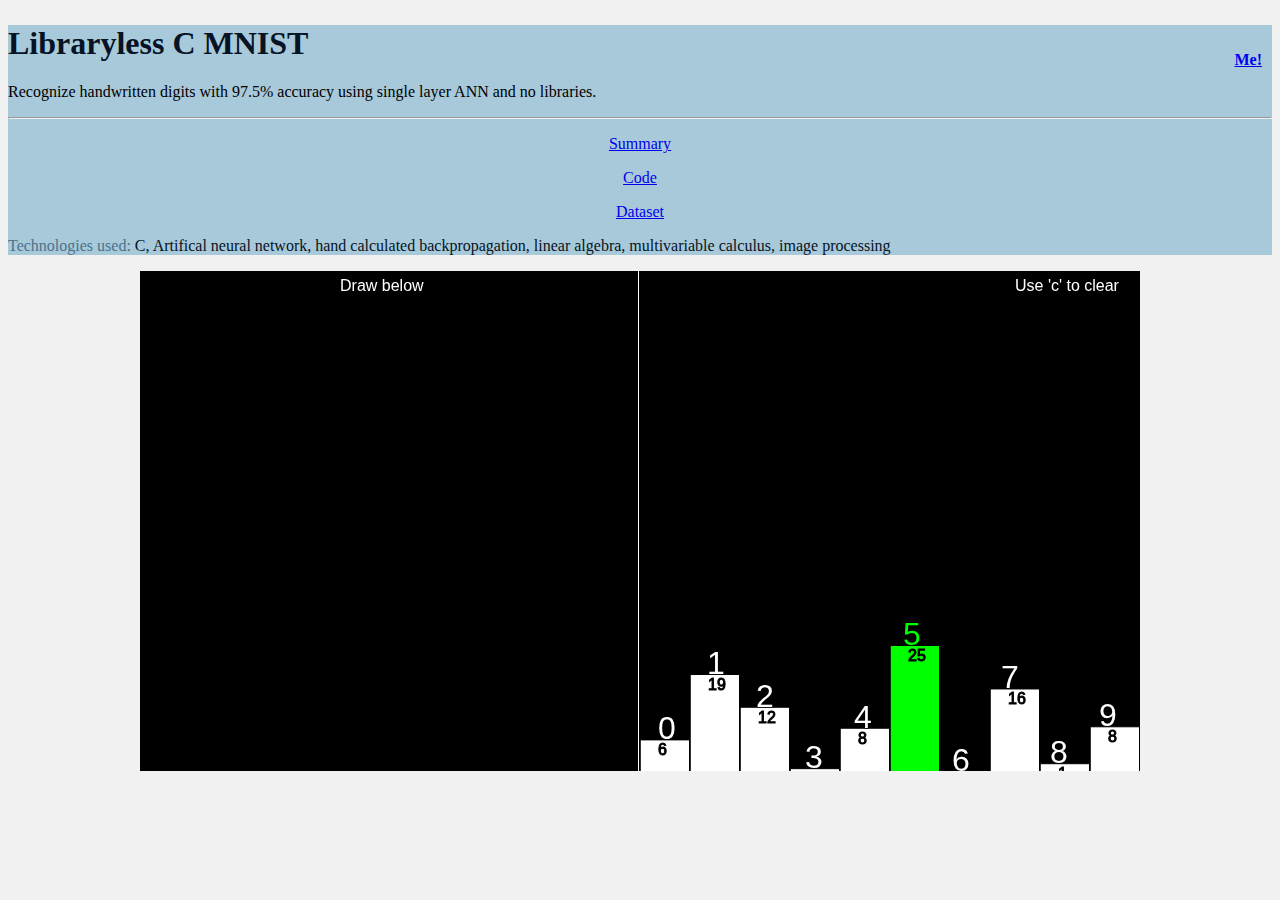
==== commit 816b3e5b: "Added Code links" ====
--- a/index.html
+++ b/index.html
@@ -19,6 +19,11 @@
 <body>
   <div class="container">
     <div class="jumbotron titleJumbo">
+      <div class="meButton">
+        <p class="lead">
+          <a class="btn btn-outline-success" href="index.html" role="button"><b>Me!</b></a>
+        </p>
+      </div>
       <h1 class="display-4">Libraryless C MNIST</h1>
       <p class="lead">Recognize handwritten digits with 97.5% accuracy using single layer ANN and no libraries.</p>
       <hr class="my-4">
--- a/style.css
+++ b/style.css
@@ -5,6 +5,35 @@
 #DB5756
 #F1F1F1
 */
+.prettyCode {
+  position: relative;
+}
+
+.jumbotron {
+  position: relative;
+}
+
+.meButton {
+  position: absolute;
+  right: 10px;
+  top: 10px;
+}
+
+.hiddenSight img {
+  height: 50px;
+  width: 50px;
+}
+
+.hiddenSight {
+  background-color: #ebf8ff;
+  text-align: center;
+  padding: 15px 0px;
+}
+
+.imageRow {
+  margin-bottom: 5px;
+}
+
 .codeHighlight {
   color: yellow !important;
 }
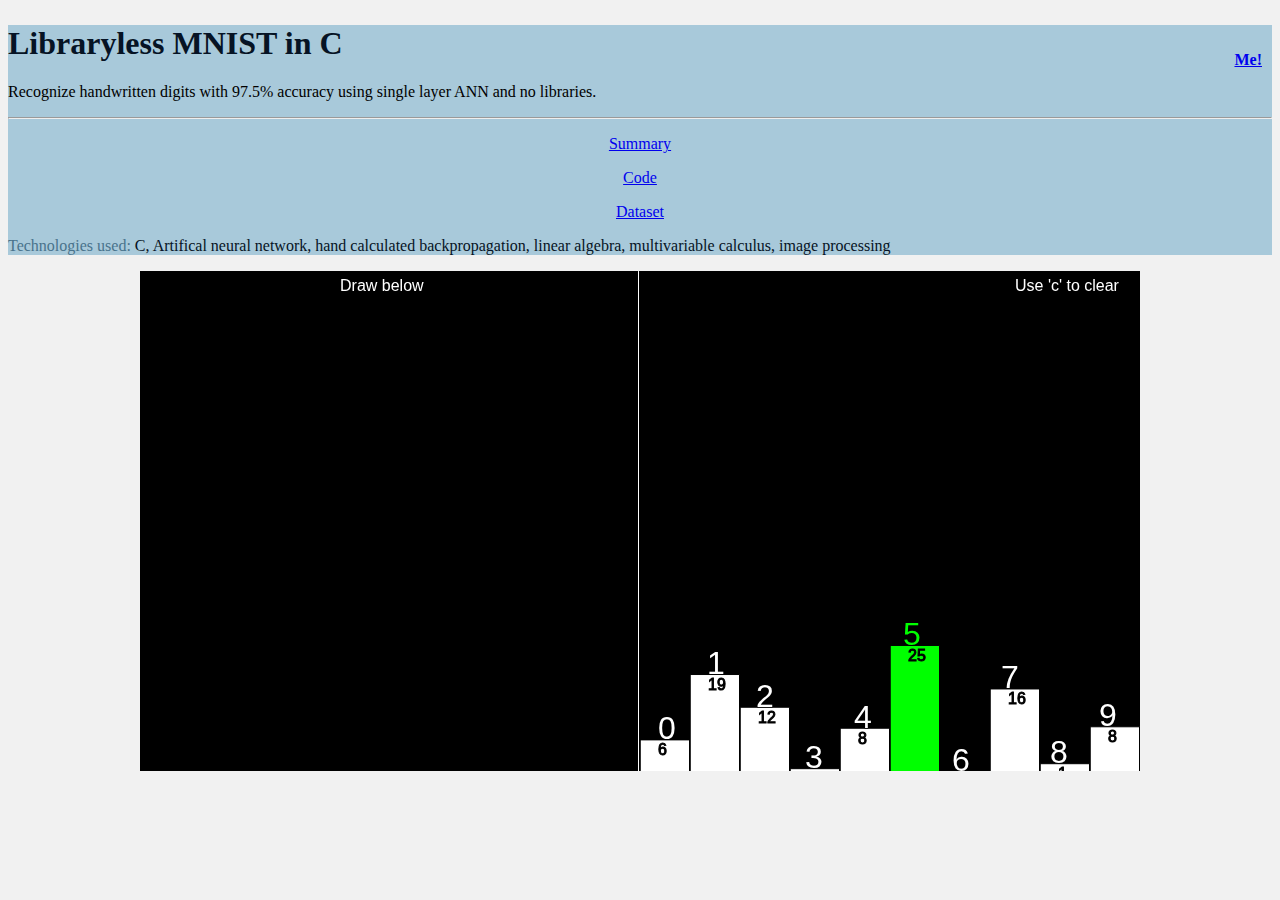
==== commit 907bf34f: "Update index.html" ====
--- a/index.html
+++ b/index.html
@@ -24,7 +24,7 @@
           <a class="btn btn-outline-success" href="index.html" role="button"><b>Me!</b></a>
         </p>
       </div>
-      <h1 class="display-4">Libraryless C MNIST</h1>
+      <h1 class="display-4">Libraryless MNIST in C</h1>
       <p class="lead">Recognize handwritten digits with 97.5% accuracy using single layer ANN and no libraries.</p>
       <hr class="my-4">
       <div class="row buttonSegmentRow">
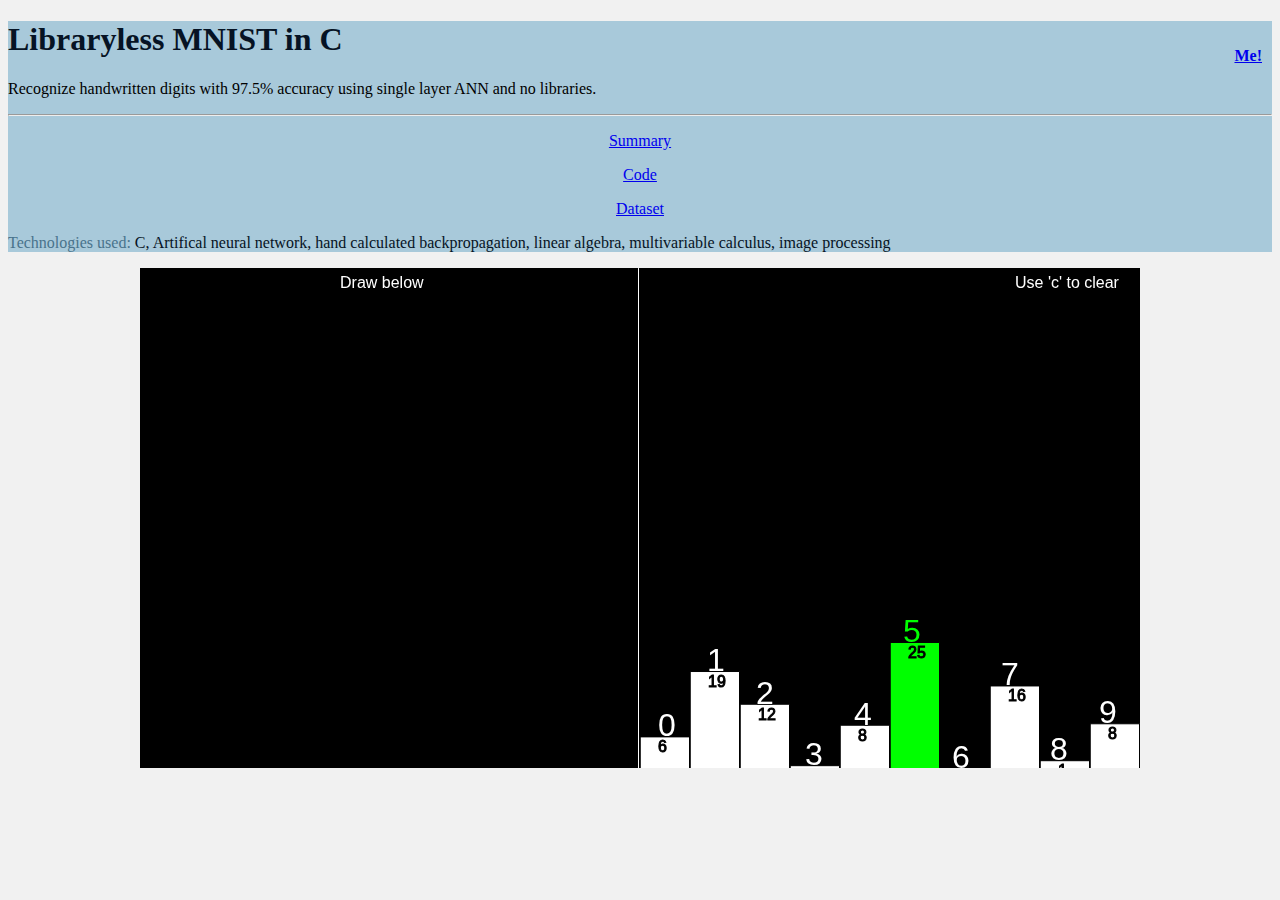
==== commit 19cc4f80: "Fixed Sizing" ====
--- a/index.html
+++ b/index.html
@@ -58,7 +58,7 @@
     <div id="container"></div>
     <br>
     <textarea style="font-size:10px; display:none;" id="WB" name="name" rows="8" cols="80">-0.004632 -0.007571 0.004977 0.000923 0.021689 -0.005499 0.002901 0.004198 0.002622 -0.013050 -0.008692 -0.002054 0.000709 0.007961 0.013713 -0.004295 0.009189 -0.004833 0.001832 -0.012041 -0.002994 -0.009342 -0.009415 0.007150 0.003806 -0.004026 -0.016901 0.002669 -0.005059 0.007112 -0.014303 -0.004135 0.006466 -0.000481 0.002913 -0.004963 -0.019868 0.013097 0.002477 0.000437 0.018406 -0.012803 0.000326 0.009270 -0.000555 -0.004369 0.005601 0.000697 0.002118 -0.018343 0.005643 0.000828 -0.009008 0.002990 0.020997 -0.012271 0.011343 -0.003207 0.000414 0.016421 0.004142 0.004691 0.005844 -0.016130 -0.018931 0.007753 0.017443 -0.015996 0.009507 0.001508 -0.011433 0.002702 0.007538 -0.009068 0.010782 0.002792 0.008953 -0.004539 0.018849 0.009059 -0.011759 0.003980 -0.004266 0.003240 -0.004403 -0.000176 -0.002389 0.009025 0.001916 0.005788 0.008853 -0.012944 0.013802 -0.010884 0.007036 -0.000067 -0.011445 -0.003493 0.007939 -0.022797 -0.000816 -0.000891 -0.009452 0.000370 0.009399 -0.002470 -0.007952 -0.002113 -0.011391 -0.003175 -0.007172 0.000166 0.006934 0.011507 0.011481 0.014569 0.010192 0.020537 -0.000198 0.010408 -0.005096 0.012333 0.007790 0.003955 -0.006703 0.009763 -0.001352 -0.006571 0.008299 -0.014848 -0.006221 0.004006 0.018541 0.005277 -0.012207 0.012814 -0.006643 0.016366 -0.006499 0.003931 0.007789 0.009100 -0.013083 0.003394 0.007572 -0.006385 0.012259 0.004189 0.004153 0.014504 -0.003055 0.011256 0.019681 0.015802 -0.013397 -0.003512 0.002003 0.026008 0.020058 0.013733 -0.000326 -0.006932 -0.005662 -0.006212 -0.013049 0.009385 -0.000320 -0.010592 -0.011207 0.006813 0.004517 -0.019702 0.005865 0.011658 -0.009510 -0.001883 0.009529 -0.010319 -0.002559 -0.008524 0.006857 0.001097 -0.011584 0.010943 0.015620 0.005571 -0.005336 0.004033 -0.010707 -0.002777 0.010637 0.010219 0.002056 -0.010373 0.008989 -0.014074 -0.006209 0.000809 0.015579 -0.000469 0.005081 0.028248 0.014469 0.006365 0.002214 -0.006125 -0.007079 -0.006289 0.002181 0.009078 0.006405 0.005807 -0.002323 -0.000306 -0.006410 0.018844 0.002097 0.001015 0.021351 0.005964 -0.005456 -0.007214 -0.000237 0.002263 0.004821 0.014206 0.017110 -0.000207 -0.011566 -0.011077 0.004870 0.002554 0.011593 0.000045 0.002732 0.011504 0.006210 0.005128 -0.006414 -0.000450 0.004902 0.001181 -0.011476 0.016555 0.005987 0.009670 -0.008159 0.014335 0.018489 0.001509 -0.003964 0.001655 -0.002869 0.002071 0.006811 0.009241 0.007344 0.006177 -0.001929 -0.005235 0.000257 -0.006897 -0.003075 -0.002146 -0.002294 0.021581 -0.011317 -0.004909 0.017230 0.004789 -0.018141 0.005009 -0.002933 -0.024636 0.003174 -0.006906 -0.008835 0.000398 0.022544 0.006789 -0.005832 -0.013572 -0.001905 0.000483 -0.033574 -0.005547 0.011154 -0.009474 0.008997 -0.005083 -0.018749 0.000216 0.008633 -0.007275 0.011120 0.004806 0.012795 -0.017772 0.001695 0.006503 0.014647 -0.007765 -0.002883 -0.000536 0.008054 -0.008995 -0.010272 -0.005199 0.012584 -0.008745 0.005074 0.005581 -0.011490 -0.004852 0.016904 0.011822 0.001809 0.009307 0.002169 -0.024507 -0.000842 -0.010198 0.016026 -0.014478 0.022939 -0.012839 -0.003171 0.002785 -0.003765 -0.008637 0.011144 0.015113 -0.002164 -0.003160 -0.001267 0.002289 -0.012767 -0.002522 0.007564 0.001050 -0.010381 -0.018386 0.008808 0.010089 0.000891 0.007043 0.001836 -0.004953 -0.017349 0.006008 0.019230 -0.016481 -0.002799 0.000205 -0.008234 -0.009941 0.002548 0.005789 -0.006571 -0.008835 0.007401 0.008362 -0.003595 -0.009705 0.006175 -0.002020 -0.013919 0.012859 -0.006017 0.014157 0.006055 -0.008783 0.011646 0.010854 -0.006883 -0.000314 -0.009315 -0.008512 0.002269 -0.000468 0.008329 -0.006070 0.001711 -0.006022 0.002501 -0.004498 0.007851 -0.006801 0.016836 -0.002018 0.010294 -0.000679 0.005668 0.012597 0.016852 0.001427 -0.000966 0.005029 -0.011460 -0.009451 -0.002323 -0.009584 -0.005424 0.004675 0.008039 -0.001655 0.017381 0.003746 -0.022733 -0.012143 -0.012425 -0.005346 -0.001785 0.002450 0.008990 0.006245 -0.025567 -0.024932 0.003652 -0.015681 -0.014823 -0.006885 0.016799 -0.013370 0.020410 0.023445 -0.008139 -0.012118 -0.004208 -0.022638 -0.014518 -0.005265 -0.002309 -0.014369 0.002503 0.020802 -0.001826 -0.006536 -0.009030 -0.008354 0.000015 0.005527 0.007131 -0.000213 0.021689 -0.009060 0.000439 -0.010306 0.002372 -0.001722 -0.001451 -0.007205 -0.013051 0.010565 -0.007682 0.002465 0.011003 -0.009721 0.010807 -0.000963 0.005823 0.004356 -0.003717 -0.015209 -0.016602 -0.000821 -0.000790 0.008970 0.001425 -0.014413 0.003262 0.002759 0.008299 -0.006128 -0.009689 0.014306 -0.001880 -0.001220 -0.004566 -0.026299 0.005303 0.014687 0.001870 0.008041 -0.008456 -0.020844 0.016210 -0.003508 0.006917 -0.008823 -0.017322 0.014341 -0.001546 -0.004567 -0.010704 -0.009944 -0.006001 -0.000305 0.004138 -0.011393 0.007624 -0.005797 -0.006364 0.006230 -0.008419 -0.006267 -0.003026 0.008201 -0.023200 -0.004624 -0.006661 -0.011672 -0.004586 -0.006870 0.003131 0.009221 -0.013185 0.000121 0.007875 -0.023222 0.006834 -0.000339 0.007759 -0.006923 -0.006734 0.008247 -0.003041 -0.009417 -0.000447 -0.004272 0.025503 -0.000883 0.004779 -0.001419 -0.020935 0.002036 -0.001060 0.008589 -0.004875 0.009423 -0.002005 0.010326 -0.006344 0.010234 -0.003871 -0.003364 0.002897 0.007265 0.016495 0.000592 -0.003340 -0.013852 -0.004778 -0.009533 -0.004901 -0.015677 -0.013834 0.007136 -0.004464 0.012832 -0.011063 0.003396 -0.004410 0.009532 -0.006350 -0.012691 0.006147 -0.000941 0.000072 -0.003508 -0.014786 -0.012056 0.009049 0.002271 -0.004725 0.012810 -0.007918 -0.004816 -0.003506 -0.011912 0.005413 -0.008898 -0.007863 0.018410 -0.000657 0.014894 -0.006212 -0.002068 0.006284 0.006373 -0.004460 0.010960 0.000663 -0.015817 0.001409 0.009654 -0.006831 -0.008801 -0.003037 0.016692 -0.005660 0.001495 -0.003233 0.003742 -0.019046 0.001085 0.008379 0.002806 -0.019704 -0.012901 0.007541 0.013618 -0.014631 0.000677 -0.006745 0.007664 -0.000126 -0.017600 -0.017289 -0.006579 0.013176 0.007341 0.006293 0.011248 -0.004518 0.000005 0.002595 -0.001439 0.012558 -0.010629 -0.006616 -0.005346 0.000920 0.023848 -0.001297 -0.004184 -0.017185 0.016283 -0.018272 0.010224 -0.008844 0.009055 0.003874 0.003095 -0.005417 0.018890 -0.000254 0.001534 0.012431 0.002030 0.012156 -0.000373 -0.000266 -0.000838 -0.012884 0.023410 -0.007765 0.000419 -0.001153 0.005866 0.021379 0.010390 0.004768 0.001939 -0.020691 0.003117 0.000501 -0.016479 -0.006119 0.017095 -0.005124 -0.005540 -0.006355 -0.009729 0.014921 0.005554 0.002857 0.025048 0.000869 0.009555 0.006481 0.003279 0.001159 -0.013831 0.005174 0.001270 -0.002573 -0.002942 0.000306 -0.005215 -0.010482 0.000829 -0.011055 -0.015965 0.010477 -0.001948 0.028863 -0.011314 -0.018449 -0.003758 0.003536 0.002862 -0.002806 -0.005127 -0.022860 0.000131 0.000061 0.000367 0.019561 -0.001478 -0.003992 0.001103 0.001379 0.005514 0.009099 0.012412 -0.011115 -0.006961 -0.003403 -0.008423 0.009071 0.002483 -0.006030 -0.017165 -0.015373 -0.010318 -0.000112 -0.007622 -0.001046 -0.000068 -0.008775 0.023350 0.011150 0.012976 -0.001942 0.010843 0.011019 -0.001989 -0.011333 -0.023091 -0.015934 -0.001312 -0.005463 -0.014449 0.006505 -0.001887 -0.004649 -0.002273 0.000246 0.003842 -0.006000 0.016343 -0.002095 -0.027114 -0.018424 0.001259 -0.012198 0.006710 0.002378 -0.015705 0.008958 -0.003773 0.008899 -0.005784 -0.003901 -0.013190 0.026845 0.001746 0.004653 -0.006717 -0.009881 0.014558 0.005752 -0.005081 0.005831 0.002278 -0.008769 -0.019552 -0.000710 0.011491 0.008629 0.003054 0.009012 0.000727 0.006184 0.025372 0.011715 -0.004526 -0.012159 -0.015511 -0.002682 -0.026826 0.008251 -0.003053 0.003947 0.018220 0.007758 -0.016257 0.012927 -0.003044 0.007421 -0.004676 -0.006213 -0.017316 0.003993 -0.003410 -0.000737 0.010656 0.004935 0.001897 0.010291 0.013077 0.003409 0.000051 0.011008 -0.005893 0.003283 -0.000687 0.003758 -0.005142 -0.035877 -0.007604 -0.015914 0.008394 -0.003793 0.001469 0.005744 -0.015266 0.005502 -0.006852 -0.004321 -0.004150 0.008695 0.003510 -0.000951 -0.009334 0.008162 0.003077 0.004211 0.010061 -0.013012 0.001834 0.017729 -0.008137 -0.016038 -0.015793 -0.010638 -0.004143 -0.001424 0.004086 0.007082 -0.011218 -0.003977 -0.000193 0.002058 -0.000673 -0.007799 -0.010837 0.003665 -0.006865 -0.001292 0.014401 0.004478 -0.002198 -0.002150 0.017214 -0.024722 -0.002121 -0.012367 0.003756 0.010050 -0.020134 0.006767 0.009632 -0.009023 -0.002778 -0.010337 0.014899 -0.006550 -0.004646 0.001439 -0.000935 0.001061 0.006625 0.002914 -0.003904 0.010607 0.005350 -0.004392 -0.000591 -0.002915 0.012796 0.006749 0.006873 -0.001302 0.002186 0.004264 -0.004189 0.011852 -0.006305 0.001786 0.008000 -0.003847 -0.000551 0.003647 0.004668 -0.010588 -0.021471 -0.010113 -0.008502 -0.007354 -0.008030 0.001246 0.003625 -0.004929 -0.012241 0.014170 0.000638 -0.010893 -0.014165 0.005804 0.001580 -0.004620 0.003094 -0.011001 -0.010057 0.007715 0.008379 0.007310 -0.011322 0.018142 -0.012509 0.009991 0.015184 -0.008105 0.008183 -0.012998 -0.003683 0.002410 0.005160 -0.015992 0.003382 0.006327 -0.014918 -0.002626 -0.002858 0.008487 0.011562 -0.010833 0.002809 -0.003064 -0.009839 0.012164 -0.004950 0.007924 -0.006598 0.024836 0.002986 -0.009098 0.005754 0.006362 0.005188 -0.006475 -0.021358 -0.008375 -0.005316 0.006653 0.005444 -0.023792 0.003952 0.009344 -0.013510 -0.008598 -0.010074 -0.006135 0.014065 0.019196 -0.011011 0.010683 -0.012595 -0.012717 -0.008019 0.013467 0.007702 0.004061 -0.010804 -0.015908 -0.006904 -0.006369 -0.004625 -0.002364 0.003688 0.000797 0.014718 -0.012623 -0.003477 0.006063 -0.004125 -0.000200 0.000606 -0.019359 -0.013049 -0.000410 0.011894 0.001444 0.000504 0.014638 -0.001708 0.006087 -0.001457 -0.008967 0.004667 0.007889 -0.002466 -0.011925 -0.002170 0.010872 0.023392 -0.006740 0.001551 0.014763 0.006486 -0.002709 0.001553 -0.010012 -0.003359 -0.020928 0.000508 0.002680 -0.011869 0.000713 -0.006955 -0.010326 0.014688 0.002523 0.000744 -0.006492 -0.015509 0.008018 -0.002860 -0.002578 -0.004821 0.008915 0.012720 0.010361 -0.001161 0.010136 0.019924 0.011972 0.007012 0.004802 -0.001857 -0.002396 0.005694 -0.010759 -0.011274 0.013312 0.010332 -0.012015 0.009974 0.010852 0.000828 -0.001235 -0.007865 0.002684 -0.003464 -0.012482 0.002419 0.006971 -0.008737 0.003383 -0.000016 0.002578 0.008271 0.003703 0.000940 0.004075 0.005272 0.009024 0.003355 0.016735 0.009433 0.018094 -0.007755 0.011530 0.002373 0.012865 -0.005417 0.010143 0.005168 0.003491 0.004293 -0.010048 0.023342 0.003332 -0.002747 -0.000956 0.001872 0.003949 -0.023708 0.001205 0.010196 0.000106 0.006198 -0.009073 -0.012806 -0.005229 0.008704 -0.011595 0.006208 0.014114 -0.022499 0.004535 0.000028 0.002508 0.003233 -0.014083 0.015901 0.007533 -0.011502 0.009855 0.010522 -0.005035 -0.007158 -0.000643 0.015045 0.013790 0.007772 -0.001870 -0.009929 -0.008808 0.021740 -0.014413 -0.009339 0.007563 0.005156 0.001847 0.001323 0.001494 0.005383 -0.017273 0.011023 -0.005218 0.011737 -0.005251 0.008174 -0.022578 0.000482 0.020140 -0.014351 -0.007380 0.009845 -0.008175 -0.004229 -0.008219 -0.005003 0.018440 -0.004687 0.019512 -0.006934 -0.000684 -0.009492 -0.001378 -0.011865 0.019493 0.002037 0.005130 0.006236 -0.005289 -0.009967 -0.006752 -0.009644 0.016416 -0.000909 0.020402 0.005436 -0.013249 0.013245 0.012212 0.013369 -0.006429 -0.009005 -0.002493 0.008001 -0.004573 0.010288 0.003317 -0.009869 0.006577 0.003523 -0.000127 -0.007487 -0.018022 0.002558 -0.004387 0.004854 0.002296 -0.016305 0.022178 -0.001190 -0.001105 -0.007299 -0.000592 -0.007005 0.008845 -0.000214 0.010349 0.007974 -0.010083 0.004616 0.006250 -0.008736 -0.014412 0.011313 -0.008437 0.002338 0.010037 -0.006552 -0.021057 -0.012380 -0.016858 0.009049 0.014250 -0.004513 0.005492 0.005594 0.011543 0.001272 0.013372 0.005015 -0.021915 -0.007744 0.003773 0.008700 -0.010652 -0.007323 -0.010609 -0.017516 -0.006001 -0.001273 0.003622 -0.008338 0.018914 -0.006453 0.005567 -0.004023 -0.005834 -0.007767 -0.014973 0.014628 -0.001960 -0.003162 -0.012488 0.011266 -0.007984 0.001363 -0.010769 -0.001007 0.005784 -0.003238 0.002095 -0.004631 0.002228 -0.004054 0.008721 0.017404 0.002443 -0.011224 -0.002571 -0.023440 0.000726 -0.012932 0.007240 -0.016242 -0.000426 0.009590 -0.017121 0.014364 -0.005310 -0.002937 -0.000220 -0.006797 0.019988 -0.002839 0.009062 -0.000456 -0.007451 -0.010481 0.002576 0.002117 -0.012286 0.000702 -0.002153 0.004139 -0.016024 -0.020743 0.003117 0.008209 0.018071 0.000680 -0.007673 -0.018610 -0.000093 0.012379 -0.009858 0.010308 -0.002378 0.008759 -0.013097 0.005852 0.002509 -0.013802 0.003655 -0.001457 0.004138 -0.022040 0.007141 0.003268 -0.004782 -0.000679 0.004851 0.004383 -0.003278 0.002464 0.009986 0.000673 -0.007287 -0.008420 0.006344 -0.009605 -0.004375 0.017728 0.023925 0.006390 -0.009071 0.014020 0.001726 0.000668 -0.017601 0.020487 0.017003 0.009815 -0.002991 -0.000987 0.016040 0.000154 0.019891 -0.011390 -0.008801 0.001819 0.009403 0.000143 0.005471 -0.004885 -0.007869 -0.008586 -0.002185 0.004385 -0.012202 0.002210 0.005251 -0.006269 -0.005619 -0.000637 0.000271 0.000583 0.003216 0.011543 -0.008394 0.013120 -0.006922 0.004118 0.028303 -0.003512 -0.011323 0.004771 -0.004064 0.006533 0.006767 0.000080 0.000723 0.005157 -0.015460 -0.000539 0.013806 0.027314 -0.017595 -0.011892 0.002028 -0.005441 -0.011667 -0.009248 -0.016473 -0.023202 0.004811 -0.005196 0.010159 -0.018654 -0.004356 0.012082 -0.006699 -0.009324 0.009668 -0.001060 0.013071 0.002268 -0.006302 0.013517 -0.005464 -0.003600 0.002940 -0.002796 0.055043 -0.007507 0.000485 0.002152 -0.011449 -0.022044 0.000145 0.021174 0.009398 -0.007791 -0.005275 0.001678 -0.007565 0.006967 -0.008070 0.006730 -0.000049 0.005594 -0.012296 0.011250 0.006610 0.008144 0.002933 0.004288 0.013656 -0.004669 0.003685 -0.002607 0.004770 -0.014283 0.010515 -0.017129 -0.007384 -0.020812 0.014881 -0.009173 0.002817 -0.013774 -0.001487 -0.004592 0.047200 0.002493 -0.004622 -0.009596 0.012672 -0.001941 0.002479 -0.005063 0.001131 -0.012448 -0.018847 -0.011794 0.002732 0.004306 -0.013100 0.016523 0.007800 0.007706 -0.001759 0.007282 -0.001423 -0.005128 0.008155 -0.002509 -0.001355 0.011078 0.008060 -0.004141 -0.003221 0.001617 0.015935 -0.013625 -0.005046 0.007901 -0.000756 -0.004690 0.014293 -0.004577 -0.011408 0.008729 0.029163 0.011044 -0.001041 0.007117 -0.004946 -0.007408 0.005835 -0.019489 0.011835 -0.001375 -0.011490 0.002851 0.015066 0.011126 -0.008116 0.016970 0.008717 0.014703 -0.009568 0.004740 0.004985 -0.015805 0.005087 0.002507 0.020039 0.003784 -0.013890 0.002297 -0.011401 0.001187 0.007363 0.013646 -0.013249 0.012239 0.000374 -0.006144 0.000342 -0.001429 0.006217 -0.001551 0.042348 0.001070 0.015459 -0.011059 -0.009162 -0.013075 0.013080 0.019236 -0.006852 0.003504 -0.006378 -0.011625 0.001156 0.003051 0.003154 0.036039 0.002088 -0.018156 -0.003860 0.012000 0.001519 0.003947 0.001088 -0.011171 -0.012091 0.000867 -0.014676 -0.005050 -0.005858 0.010673 0.012318 0.000340 0.006030 0.012465 0.003662 0.006262 0.010821 -0.019717 0.012241 -0.002792 0.032309 -0.002557 -0.032422 0.001772 0.008828 -0.009296 -0.001605 0.013548 -0.004734 -0.014148 -0.005009 -0.016636 -0.003274 0.012053 0.012950 0.012800 0.009726 0.016093 -0.002793 0.004317 0.009225 0.014603 0.000446 -0.001437 -0.021453 0.012800 0.006203 -0.018616 -0.016773 -0.006869 -0.001608 0.003734 0.003750 -0.003614 0.013856 0.018548 0.009645 -0.001881 -0.007205 0.017941 0.055166 0.003252 -0.022934 0.003053 -0.003229 -0.012830 0.007042 -0.009190 0.003367 0.022145 -0.013209 -0.029103 -0.004633 0.017075 0.012247 0.022617 -0.015036 -0.005543 -0.011051 0.034301 -0.009852 -0.004359 0.010144 -0.016218 -0.032232 0.009596 -0.010479 -0.043071 0.000071 -0.006286 0.010181 0.003141 -0.002642 -0.016547 0.017382 0.015250 -0.010091 0.008114 -0.007008 0.015510 0.030706 0.009279 -0.008016 -0.009467 -0.006877 -0.015318 0.014696 -0.009271 0.012712 0.001098 -0.003416 -0.017264 0.000695 0.013431 0.022772 0.009817 0.010888 0.004924 0.004178 0.028175 0.007777 0.000520 -0.004593 0.008073 -0.027897 0.008626 0.008647 -0.024840 0.006917 0.013184 0.007019 0.001993 0.010113 -0.019382 0.012431 0.000801 0.004749 -0.014761 0.003711 -0.003485 0.020949 -0.000824 0.012644 -0.010910 -0.007614 0.001769 -0.019380 -0.007646 0.005996 -0.012513 -0.011000 -0.013598 -0.003953 -0.003404 0.002729 -0.002526 0.007933 0.008987 -0.006807 0.026381 0.018304 0.002427 0.000565 -0.006923 0.001004 0.017248 0.005066 -0.013639 0.008158 -0.004303 -0.011365 0.016391 0.006753 -0.009044 -0.012271 -0.012695 0.002488 -0.019255 -0.013548 -0.011301 0.045706 -0.008244 0.000092 -0.020653 0.003350 -0.015275 0.022466 -0.007064 0.029507 0.002790 0.010410 -0.015370 -0.011793 -0.004007 0.009684 -0.007075 -0.005959 0.008837 0.004254 0.024946 0.012595 0.015203 0.007683 0.001358 -0.001422 -0.011253 0.002357 -0.006376 -0.000345 0.004333 -0.006079 -0.010876 -0.009712 -0.009015 -0.008076 -0.015310 -0.010075 0.007540 -0.000268 -0.000248 0.029851 -0.009900 -0.004187 -0.001412 -0.000458 -0.002017 -0.000379 0.007045 0.018966 -0.010119 -0.008061 -0.018993 0.001024 -0.015384 0.013821 0.008841 0.010804 -0.004817 -0.010313 0.000348 0.013200 0.005115 -0.007340 -0.008316 0.008760 -0.005095 -0.007156 -0.017451 -0.010058 0.008175 -0.006253 0.008984 -0.004271 -0.010102 0.004471 0.013374 -0.010817 -0.016132 -0.000286 -0.020305 0.006732 0.010579 -0.011026 -0.004995 -0.011154 -0.005021 0.018929 -0.000460 0.014151 0.002112 0.001699 -0.009224 -0.003136 0.006015 0.007995 0.007556 -0.012002 -0.006072 -0.011513 0.011838 -0.008536 0.009088 0.003496 -0.006447 -0.020132 0.005602 -0.009648 -0.017233 0.001100 -0.003629 -0.003980 0.003724 0.021395 0.001887 -0.005790 0.017570 0.006568 -0.016877 -0.015128 -0.001017 0.001974 -0.011452 -0.000834 -0.005431 -0.011675 0.009050 -0.001199 -0.018708 -0.001150 0.014016 0.002828 -0.010552 0.001403 0.021074 0.006290 -0.011851 -0.001390 0.008244 -0.006342 0.004973 0.022149 0.015377 -0.018750 -0.008508 -0.027230 -0.010959 -0.009080 -0.017567 0.010951 0.004403 0.011517 0.018677 0.005126 -0.012443 -0.002219 0.010519 0.003871 0.013160 0.004785 0.011624 0.030274 -0.012571 -0.004805 0.005251 -0.003235 -0.007210 0.003836 0.011652 -0.006055 0.018098 0.001626 0.007655 -0.010001 0.010294 0.003223 -0.010107 -0.001815 0.006108 -0.011432 0.009076 0.013784 -0.016911 0.010413 -0.003529 -0.002493 0.002652 -0.015564 -0.002423 -0.002012 -0.012810 0.003372 0.014578 0.005787 -0.014992 -0.009054 0.002607 -0.005984 0.002538 -0.001910 0.001248 0.024012 0.001951 -0.009839 -0.007036 0.010517 0.001803 -0.020162 0.001712 -0.005856 0.004545 0.026011 0.007923 0.016586 -0.004070 -0.006751 -0.007368 0.002808 -0.005318 -0.011629 0.013814 0.011300 0.013945 -0.009963 0.011150 -0.014037 0.011705 0.013847 -0.001023 0.011055 0.001331 0.007095 0.009565 0.004067 0.002078 0.000763 -0.004296 0.000666 -0.005492 -0.006628 -0.008499 -0.002437 0.019386 -0.010346 0.005555 -0.001232 -0.012479 0.003114 -0.001339 -0.023219 -0.003834 0.015444 -0.003784 0.007862 0.013108 0.005161 0.002978 0.004170 0.001820 0.008711 0.008591 0.015201 -0.020342 -0.010140 0.009530 -0.007596 0.001169 0.002123 0.002100 -0.009009 0.007231 -0.002772 0.003006 0.012534 0.002937 -0.023430 -0.003506 -0.000698 -0.012898 0.014826 0.009017 0.018319 -0.012692 0.006440 0.002036 -0.005734 0.001401 0.011776 0.001793 -0.000611 -0.022937 -0.009495 0.017839 0.011782 0.016477 0.003076 -0.002489 -0.019244 -0.010832 0.006676 0.005183 0.014225 0.003200 -0.001568 0.015291 0.001896 -0.006935 0.000284 -0.009183 -0.008573 0.014162 -0.009920 0.007942 -0.005992 0.007155 -0.001437 -0.012073 -0.004027 0.031937 -0.005388 -0.008679 0.007112 0.003472 0.000950 0.013103 -0.002035 0.003299 -0.005003 0.004889 -0.002165 -0.007381 0.003595 -0.000633 0.016975 -0.002734 -0.003998 -0.010533 0.004990 -0.001753 -0.019098 -0.005852 0.000347 0.019302 -0.002165 -0.005128 0.001087 -0.004851 0.003957 0.002865 0.001409 0.012396 -0.005693 -0.003840 0.002821 0.009810 -0.003698 0.005085 -0.001788 -0.002875 0.005959 -0.013182 0.005747 -0.001854 -0.007585 0.010522 0.004288 -0.003865 0.003013 -0.007697 -0.001593 0.008805 -0.001701 0.000229 0.003376 -0.016679 0.017023 -0.010680 -0.009831 -0.008694 -0.018867 0.006547 0.000465 -0.006168 -0.009211 -0.014169 -0.008353 -0.013576 0.009347 0.003053 0.001799 0.004063 -0.001633 0.001044 0.014708 -0.003821 0.012616 -0.005414 -0.015136 0.001659 -0.004942 0.015417 0.002464 -0.016158 -0.008134 0.007228 0.018404 -0.004481 0.007414 0.010660 -0.020718 -0.016065 -0.010722 -0.011689 -0.017595 0.005788 0.003240 -0.000267 -0.009222 -0.007771 0.018281 -0.013577 -0.001889 -0.016137 -0.008414 -0.003158 0.003816 0.005747 0.003548 0.011397 -0.001990 0.002391 0.002758 -0.002551 0.006512 0.002759 -0.008990 0.004314 -0.004156 -0.004734 -0.001694 0.008262 -0.001769 0.002785 -0.012155 -0.002489 0.006603 -0.002362 0.011034 -0.002762 -0.000412 -0.013401 0.002478 -0.005430 -0.013476 0.005901 -0.005007 0.003590 0.002449 0.026225 -0.015410 -0.019673 0.003101 -0.002297 -0.014512 0.007773 -0.000073 -0.005073 -0.014893 -0.009135 -0.004927 -0.018061 -0.010929 0.011498 0.006391 0.007233 -0.003793 0.003518 0.002430 0.008757 -0.016456 0.007724 -0.012549 -0.001088 -0.008683 -0.003131 -0.003587 0.019552 -0.002039 0.020660 0.009978 0.006984 -0.014885 0.000754 0.009512 -0.023029 0.002625 -0.014236 0.012083 -0.000276 -0.006469 -0.013745 0.015466 0.004911 -0.010915 0.019746 -0.016867 -0.003348 0.003740 -0.004292 -0.000734 -0.001481 0.000150 0.000564 -0.006256 -0.001462 -0.005830 0.002695 0.007153 0.024190 -0.000133 0.017430 -0.014220 0.007406 -0.015500 0.012051 -0.013384 0.009572 0.013541 -0.019203 0.002356 -0.003475 0.005658 0.009859 -0.013603 0.013560 0.007725 -0.007620 -0.002162 0.010419 -0.000181 0.013456 0.006484 0.026301 0.000221 -0.004866 -0.002159 -0.005144 0.000414 0.001422 -0.001882 0.009190 0.010084 0.003271 -0.010771 -0.003139 0.012119 -0.006408 0.003790 0.004877 -0.012387 0.002248 0.000120 0.004704 0.000861 0.001053 0.007241 0.007257 0.004363 -0.001226 -0.000122 -0.012095 -0.016180 -0.003865 -0.016541 0.001475 0.003137 -0.009191 0.009116 -0.022762 -0.000578 -0.007576 -0.011315 -0.016072 0.027988 -0.002439 0.009703 -0.005275 0.007346 -0.015246 0.010423 0.012264 -0.015790 0.009490 -0.005249 0.023624 -0.001490 -0.020797 0.007388 0.015370 -0.011611 -0.001686 -0.021374 0.008513 0.005102 0.013120 -0.010409 -0.006539 -0.011729 -0.012795 0.006876 -0.004944 0.000574 -0.005001 0.018198 -0.002200 0.002949 -0.000355 -0.003427 -0.019619 0.009551 0.004906 -0.024178 0.001106 -0.007272 -0.008104 0.005573 0.002454 -0.001996 0.003698 -0.023952 -0.002652 0.019131 0.000347 -0.006438 0.001566 0.003099 0.003809 0.014175 0.021546 0.015007 -0.007022 -0.018613 -0.002143 0.013129 -0.011241 0.006150 0.000103 -0.015647 -0.001217 0.009273 -0.016699 0.007761 0.013347 -0.010440 0.000798 0.002486 0.028947 0.012002 0.001316 -0.001381 0.013914 -0.007147 0.002403 -0.004006 0.004250 0.013689 -0.003186 -0.002913 -0.003013 -0.003587 0.005232 0.012790 0.008233 -0.000205 -0.005538 -0.003161 -0.007058 -0.008194 -0.000068 0.001476 -0.005109 -0.002375 0.002637 -0.007819 -0.000309 -0.009503 0.000085 0.012997 0.009283 -0.015752 0.019061 -0.000325 -0.010952 0.007422 0.000387 0.008338 0.010121 0.018987 0.012610 0.006516 0.004557 0.006621 -0.006401 -0.009188 -0.007985 0.003087 0.015615 0.000504 0.016537 -0.005711 -0.002232 0.014025 -0.003288 0.009304 0.007710 0.001834 -0.006843 -0.001123 -0.010145 0.003341 0.003897 0.001036 -0.005732 0.001187 0.008965 -0.001946 0.009504 -0.004263 0.016385 0.008149 -0.010786 0.001212 0.011437 -0.027399 0.007007 -0.001561 0.004059 0.001478 -0.001807 -0.005958 -0.010194 0.013421 -0.008192 0.001364 -0.006143 -0.004899 -0.012597 0.015728 -0.007168 0.000292 -0.000217 -0.016979 -0.009272 0.019161 -0.012354 0.001817 -0.005481 -0.003870 -0.011432 -0.002891 0.001175 0.025130 -0.006489 -0.001819 -0.009387 0.003723 -0.001157 0.005672 -0.000992 0.000685 -0.005810 0.026254 -0.009609 -0.001144 0.018049 0.011093 -0.001324 0.004740 -0.006487 0.003485 -0.010999 -0.019363 -0.004684 0.002411 -0.020231 0.001763 -0.018141 0.009351 -0.005363 -0.011671 -0.013981 -0.018569 -0.003758 -0.002049 0.011689 0.001581 -0.008363 0.015333 -0.033745 -0.011065 -0.010852 0.082999 -0.011607 -0.000117 -0.008883 -0.005253 -0.003153 -0.003843 0.011652 0.006320 0.005244 0.016834 -0.006916 -0.010722 0.033641 0.004098 0.019742 0.000088 0.014274 -0.023289 0.002343 -0.001900 -0.006398 0.024137 0.001747 -0.011464 0.005311 -0.005903 0.000024 -0.013691 0.020786 0.002153 0.000207 -0.004173 -0.001746 0.006396 0.027367 -0.002018 -0.014566 -0.012843 -0.008518 0.080555 -0.012924 0.004724 0.025060 -0.012361 -0.016422 0.002560 0.013357 0.004787 0.000863 0.001912 0.003601 -0.002056 0.026011 -0.009640 0.002708 -0.008455 -0.000387 0.000700 -0.000929 -0.009218 -0.002415 -0.009506 0.007722 -0.032313 0.009165 -0.010799 -0.006233 0.002537 0.010815 -0.008777 0.002651 0.020223 0.003607 -0.006533 0.021985 0.006924 -0.030669 0.012273 0.012576 0.088255 -0.022241 -0.001802 0.029649 0.000662 -0.020723 -0.018430 -0.002320 0.007476 0.029568 0.024379 0.009412 0.002177 -0.001803 -0.002317 0.035268 -0.008523 -0.001532 0.011869 -0.007618 -0.004679 0.019512 -0.003725 -0.009281 -0.039769 0.000468 -0.014214 -0.004454 -0.008762 0.017972 0.010185 0.010970 0.008213 0.001724 -0.005410 0.003745 0.000767 -0.030251 -0.014864 0.019475 0.116832 -0.021077 -0.037541 0.006366 -0.002585 -0.035776 0.019007 0.005603 0.041549 0.019179 0.060977 0.004185 -0.007637 0.015445 -0.012683 0.060717 0.018372 0.017739 -0.016084 0.028646 0.009050 0.002937 0.004068 -0.006711 -0.054259 0.013553 0.006161 -0.045912 -0.009916 -0.008140 -0.002099 -0.014823 0.024428 0.018216 0.004271 0.013832 0.032171 -0.025203 -0.011780 -0.009835 0.126786 -0.032968 -0.051026 0.016470 -0.021150 -0.039274 0.030569 -0.016921 0.004819 0.029312 0.054055 -0.005572 -0.019412 -0.003987 0.007689 0.045395 0.017275 -0.006718 0.007590 0.036752 -0.010466 0.011478 0.007766 0.001124 -0.025628 0.009666 -0.031578 -0.069975 -0.011264 0.022221 0.003073 -0.009850 0.016320 0.011061 -0.003364 0.017953 0.002555 -0.047436 -0.000127 -0.017974 0.174824 -0.007637 -0.047507 -0.019950 -0.007591 -0.035275 0.018049 0.025200 0.020249 0.005282 0.049691 -0.015487 -0.014581 0.041536 0.002007 0.050929 -0.017238 -0.002309 -0.005430 0.024910 0.015076 -0.002037 0.016371 -0.003352 -0.052040 0.033886 -0.004704 -0.110210 0.012118 0.005216 0.002045 -0.016971 0.032168 0.021486 -0.007920 0.013525 0.026803 -0.059912 -0.008288 -0.005061 0.135174 -0.019930 -0.080056 0.009298 -0.011964 -0.027573 0.021346 0.004583 0.011325 -0.000795 0.046905 -0.007104 -0.001015 0.011425 0.011179 0.017705 0.006272 0.018993 0.004839 0.060617 0.030035 -0.016508 0.012224 -0.018717 -0.065174 0.029706 -0.037685 -0.088292 0.015036 0.004068 0.012359 -0.028845 0.046339 0.007844 -0.009695 0.005027 0.021293 -0.023546 0.007295 0.002251 0.125646 -0.008693 -0.059551 -0.038976 -0.002065 -0.042505 0.028558 -0.000387 0.005582 0.004390 0.067120 -0.002335 -0.038380 -0.022819 0.007536 0.008938 -0.001791 0.005605 0.001896 0.102663 0.029306 -0.012577 0.012938 -0.016849 -0.025180 0.027067 -0.029444 -0.076042 0.016809 0.012775 0.011573 -0.030191 0.019582 0.035439 -0.023575 0.030390 0.009274 -0.012198 -0.002092 -0.017582 0.099876 -0.000310 -0.034113 -0.067654 0.004928 -0.017414 0.006895 0.007341 0.016555 0.007089 0.096632 -0.003339 -0.033953 -0.044286 0.016696 -0.013232 0.005063 0.006235 -0.011764 0.101372 0.016389 -0.000665 0.027846 -0.047732 -0.028966 0.020468 -0.035006 -0.052797 0.029583 -0.005398 0.013000 -0.020054 0.010473 0.037668 -0.012837 0.027417 0.026205 -0.005053 -0.005103 0.009242 0.130200 -0.017072 -0.031078 -0.043487 -0.000299 -0.032574 0.038110 0.023080 0.012763 0.023190 0.121898 -0.019776 -0.046086 -0.013629 0.016402 -0.009331 0.008282 0.007992 0.005038 0.069995 -0.005577 -0.001708 0.010382 -0.046406 -0.025263 0.023578 -0.021729 -0.050572 0.009588 -0.010594 0.012245 -0.037271 0.013340 0.000573 -0.004236 0.027834 0.024683 -0.003827 0.000859 0.018166 0.085318 -0.027844 -0.019428 0.004819 -0.008495 0.003944 0.024557 0.026490 0.032278 0.031680 0.102632 -0.027542 -0.023291 0.013684 0.010491 0.016467 0.007086 -0.001803 -0.013993 0.105282 -0.001051 -0.003943 0.033928 -0.021935 -0.017129 0.036408 -0.033199 -0.056836 0.012829 -0.001395 0.019078 -0.002384 -0.017125 -0.002551 0.007671 0.055241 0.020945 -0.022952 0.014174 0.005047 0.047078 -0.020520 -0.027652 -0.005883 0.005488 -0.035946 0.030464 0.017096 0.021878 0.026728 0.098817 0.010247 -0.035198 0.055309 -0.011715 0.019423 0.003104 -0.019145 -0.002897 0.117310 0.010035 -0.014132 0.026424 -0.043026 -0.056302 0.017892 -0.020309 -0.030358 0.011551 -0.005772 0.017258 0.007810 -0.000899 -0.012076 -0.005101 0.027782 0.009951 -0.015089 0.016528 0.010121 0.022594 -0.007161 -0.030009 0.013598 -0.028785 -0.027290 0.013847 0.016506 0.026107 0.015903 0.055843 0.005753 -0.020974 0.078044 -0.012693 0.023350 -0.007747 -0.003598 -0.007938 0.124766 0.047482 0.013877 0.015466 -0.009846 -0.057005 0.010527 -0.009736 -0.015953 -0.028076 0.004321 0.002030 0.009759 -0.004450 -0.013112 0.012598 0.021155 0.018168 0.004317 0.023493 0.025796 0.024154 -0.013015 -0.013815 0.007983 -0.009221 -0.029394 0.001346 0.027171 0.014312 0.004156 0.046812 -0.000662 0.004754 0.066205 -0.015362 0.019030 0.011567 -0.017740 0.011415 0.072496 0.005065 -0.004395 0.016874 -0.022806 -0.050439 0.024809 -0.017123 -0.001360 -0.020586 0.024498 0.010215 -0.005232 -0.008634 -0.011303 -0.013968 0.026220 0.009735 -0.004730 0.017152 0.008614 0.001601 -0.022456 -0.001798 0.011058 -0.016254 -0.037441 0.005424 0.016795 0.007939 0.028502 0.022483 0.008018 0.020168 0.051058 -0.009042 0.027943 -0.009157 0.005691 0.015219 0.064819 0.006451 -0.002840 0.000453 -0.020202 -0.030094 0.014348 -0.021072 -0.004803 -0.001069 0.012369 0.013220 0.001032 0.003280 0.011412 0.001629 0.005453 0.002216 -0.023691 0.013848 -0.001035 0.014795 -0.006419 -0.017417 -0.000227 -0.008482 -0.008084 -0.018079 0.014411 0.002597 -0.019237 -0.004779 0.009741 -0.000006 0.058809 0.001714 0.036237 -0.006898 0.019108 -0.003668 0.055422 0.008292 0.016315 -0.013638 -0.003294 -0.024404 0.019962 -0.007434 0.005876 -0.000745 0.024246 -0.005958 0.002880 0.022048 -0.004787 -0.001866 0.014519 0.006719 -0.005074 0.005036 0.008245 0.014417 -0.012051 -0.008139 -0.003413 -0.005233 -0.018718 0.003729 0.010805 -0.003856 0.003735 0.004846 0.003913 0.004313 0.039563 -0.006541 0.025662 -0.000536 -0.002915 -0.011542 0.022503 0.020211 -0.006682 0.017711 0.004436 -0.005946 0.003893 -0.008453 0.005974 -0.008103 0.031561 -0.018720 0.001807 0.012572 -0.012762 -0.003602 -0.003126 0.005016 0.002671 -0.005846 -0.009663 -0.002264 0.011088 0.013680 -0.004236 -0.017842 -0.005333 0.008607 -0.009909 -0.004521 0.002195 0.002810 0.008175 0.004029 -0.005557 -0.003639 -0.004649 -0.000716 0.015481 -0.003875 0.012398 -0.010885 -0.011634 -0.005336 -0.003746 0.015638 0.016227 -0.007428 -0.008373 0.002044 -0.002475 0.021462 -0.002314 0.009057 0.012134 -0.010173 0.002454 -0.008592 0.004232 -0.012394 0.019737 -0.003067 0.001188 -0.002566 -0.004231 -0.006899 -0.003591 0.012943 -0.020354 0.021793 0.003351 -0.002712 0.009166 -0.000109 0.008247 0.012187 0.004531 0.015465 -0.000730 -0.004674 -0.002334 -0.001177 -0.005976 0.009288 -0.005097 0.009692 0.011201 -0.008124 -0.007063 0.000710 -0.008308 -0.011017 -0.009833 -0.003428 0.001816 -0.011434 0.002242 0.000421 0.006706 0.007787 0.002463 0.011360 0.006109 -0.003278 0.005926 0.009190 -0.000778 0.013653 -0.015320 -0.000581 -0.010303 -0.019940 -0.017271 -0.011744 0.010639 0.015634 0.001030 0.007615 -0.000398 0.013260 0.012489 0.000110 -0.006400 0.004032 -0.013030 0.004062 0.014096 -0.017754 -0.003713 0.008493 -0.007996 0.000402 -0.000791 0.008126 0.002698 -0.015801 0.016458 -0.021609 0.000999 -0.012456 -0.014294 0.000421 -0.003818 0.017546 -0.013415 -0.003951 -0.003023 -0.000486 -0.004328 -0.007186 0.016569 0.011964 0.011503 -0.001044 0.027590 0.001611 -0.010436 -0.001582 -0.002871 0.018380 -0.002704 0.005851 -0.008271 0.000391 -0.010909 0.021603 -0.007615 0.018973 0.011298 0.006725 -0.000456 0.003655 -0.012787 0.007977 -0.001892 -0.002830 -0.007909 0.002818 0.002430 -0.009545 -0.001862 0.004411 0.021320 0.007650 -0.000488 0.006621 -0.006966 -0.008904 -0.002674 0.019019 0.010291 -0.003660 0.004643 0.001874 -0.014747 -0.002871 0.001485 -0.008838 -0.005457 0.020417 0.009820 -0.016435 0.004233 0.011358 -0.001426 0.001462 -0.005151 0.008310 -0.001376 -0.002062 0.006370 -0.002166 0.007803 0.001780 -0.016771 -0.010305 -0.004107 -0.017520 0.009312 0.001861 -0.010371 -0.014768 0.002956 0.005503 -0.022295 0.025935 -0.008047 -0.010009 -0.024237 -0.003815 0.008549 0.007908 -0.008601 -0.001712 0.004441 0.000029 -0.000836 0.010251 0.015781 0.000339 -0.004441 -0.009217 0.018173 0.011025 0.004041 -0.005703 0.011674 -0.002526 -0.019983 -0.004068 -0.004391 -0.006718 0.005938 0.006437 0.004780 0.005401 -0.004684 -0.002562 0.011267 -0.001679 -0.008678 -0.003959 0.013909 0.000794 0.004840 0.000667 -0.010190 -0.000918 -0.021565 -0.006332 0.000322 0.002640 -0.008162 0.000692 -0.004476 0.009249 -0.024042 0.001258 0.005979 0.020351 -0.018634 0.006199 -0.018145 0.004726 -0.014639 0.022564 0.003914 -0.005058 -0.001541 0.005341 0.002648 -0.008471 -0.002492 0.000898 -0.000282 0.008605 0.001305 0.008861 -0.001268 -0.022175 0.015579 -0.006788 -0.022056 0.004151 0.007968 -0.002768 0.002559 0.012356 0.013332 -0.007420 -0.003929 -0.020853 -0.000980 0.003087 0.007424 0.005445 -0.011806 -0.009471 0.002107 0.023748 -0.005077 -0.000447 -0.005147 -0.011166 0.003452 -0.004592 -0.003377 -0.009632 0.006373 -0.006726 -0.007834 -0.014330 0.010139 -0.007104 -0.002903 0.005565 0.003626 0.019502 -0.006508 0.019205 -0.004001 -0.022562 0.009413 -0.001277 -0.007430 -0.005795 0.019762 0.005529 -0.007800 -0.016017 0.016069 0.016325 -0.004385 0.009250 -0.000878 0.000110 0.020625 0.007827 0.010777 -0.014245 0.006080 -0.006445 -0.002034 0.001893 -0.008990 -0.006940 -0.010917 -0.015087 -0.006274 0.006064 -0.013961 0.007889 0.022637 0.018933 0.007846 -0.007197 0.010344 0.022424 0.012600 0.002843 0.007611 -0.004078 -0.008267 -0.002537 0.007367 0.022961 0.000366 -0.028451 -0.002832 0.010247 -0.015626 0.022925 0.004481 0.009368 -0.015806 0.015203 0.011637 0.000205 -0.008159 0.011752 -0.007199 0.007619 0.004713 0.003888 0.017346 0.004330 0.006532 -0.001890 0.003459 0.011181 -0.006504 -0.004132 -0.006118 0.002808 -0.013736 0.009689 -0.008864 -0.005614 -0.004727 0.002035 -0.003600 0.036967 -0.014070 -0.006412 0.000966 -0.007213 -0.007235 -0.013071 0.008987 0.007819 0.005829 0.033793 0.004746 0.019579 0.005459 0.005234 0.013618 -0.012514 -0.015206 -0.021647 0.007205 -0.013076 0.005900 -0.003164 0.024259 0.005289 -0.009106 -0.021294 -0.001726 -0.002585 0.013256 -0.007975 0.004985 0.016091 0.007891 0.005929 0.002194 0.001047 0.001777 0.004715 0.009339 0.120049 -0.021781 0.007856 0.008228 0.005373 -0.010920 0.005648 0.020475 -0.019077 -0.007551 0.042443 -0.008932 -0.005643 -0.001457 -0.009407 0.019744 -0.006708 0.010731 -0.004521 -0.016780 -0.014593 -0.012050 0.009597 0.027620 -0.011153 -0.010579 -0.011991 -0.020815 -0.005802 0.007832 -0.010650 -0.013109 -0.005050 -0.000939 -0.001871 -0.007254 0.007528 0.010534 -0.004615 0.015807 0.124004 -0.025298 -0.016765 0.030764 0.001331 0.006042 0.001290 0.006909 -0.010826 0.013691 0.039966 -0.000906 0.007510 -0.015303 -0.010352 0.018563 -0.000836 -0.004449 -0.006486 -0.044806 0.006058 0.011164 -0.005556 0.001178 -0.017775 -0.013800 -0.009690 -0.049319 -0.002412 -0.025122 -0.013467 -0.000677 0.016474 0.006957 -0.005109 -0.014734 -0.015887 0.020591 0.005691 -0.023618 0.147086 -0.039440 -0.024944 0.039102 0.010482 0.023897 0.002962 0.016242 -0.007859 0.012227 0.081384 0.021611 0.014532 -0.058028 -0.001331 0.014539 -0.001339 0.000131 -0.018958 -0.091850 -0.004284 -0.000173 0.007966 -0.052304 -0.032702 -0.012096 -0.022714 -0.047509 0.007842 -0.018388 -0.009420 -0.045910 0.020379 0.036581 -0.014743 -0.016106 -0.014103 0.014073 0.002783 -0.007652 0.176876 -0.041337 -0.047865 0.066361 0.012508 0.019999 0.026389 0.007820 -0.012126 0.021302 0.139059 0.004346 0.015108 -0.085994 -0.012971 0.021984 -0.000389 0.014247 -0.012868 -0.085470 -0.005439 0.023031 0.000856 -0.047831 -0.046775 -0.017353 -0.012586 -0.099103 0.027393 0.007579 -0.012258 -0.031947 0.091328 0.021551 -0.035165 -0.026288 -0.001986 -0.006779 0.001447 -0.005032 0.182468 -0.059867 -0.077053 0.096472 -0.001272 0.000682 0.001717 0.004706 0.003523 -0.015606 0.097327 0.023981 0.031196 -0.079340 0.002759 0.027704 -0.011787 -0.003486 0.005336 -0.063699 0.000318 0.001837 -0.005449 0.043014 -0.035881 -0.002344 -0.028334 -0.122855 0.015140 0.009335 -0.002132 -0.066937 0.048298 0.004990 -0.052916 -0.019689 0.029476 0.000604 0.004281 0.015725 0.265884 -0.024015 -0.096683 0.084477 0.007091 -0.008702 -0.019585 0.015942 -0.020323 0.012490 0.128460 -0.009026 0.021289 -0.085220 0.002102 0.015760 0.004454 0.018568 -0.004305 -0.049228 0.002076 0.040417 0.017844 0.083220 -0.037401 -0.000612 -0.031907 -0.142008 0.023891 0.003298 0.020736 -0.091827 0.026043 0.039232 -0.068767 -0.026421 0.008149 0.015592 0.002221 0.002110 0.340456 -0.032273 -0.065235 0.093016 0.024073 0.016563 0.010404 0.013326 -0.028588 0.002846 0.084689 -0.012291 0.008217 -0.022862 -0.016855 -0.014224 0.001184 0.021738 0.021755 -0.047430 -0.001090 0.039662 0.037501 0.047885 -0.058388 0.012723 -0.079162 -0.172277 0.024318 -0.010512 0.013720 -0.131961 0.010169 0.019404 -0.112636 -0.025920 0.024334 -0.011842 -0.004739 0.009332 0.269380 -0.052910 -0.083053 0.070479 0.027885 -0.018766 -0.005661 0.000573 -0.032670 0.036716 0.131994 0.015853 0.005813 0.033467 0.001931 -0.014364 -0.015193 0.013523 0.013700 0.021130 0.007613 0.018920 0.005991 0.062211 -0.066639 -0.000915 -0.083491 -0.171728 0.050943 -0.014441 -0.007406 -0.111928 0.026080 -0.011909 -0.102763 -0.006222 0.036140 -0.005809 0.003852 0.023597 0.241677 -0.029284 -0.072206 -0.002718 -0.004110 -0.023290 0.013568 -0.020940 -0.013892 0.053434 0.137352 -0.027884 -0.016957 0.031714 0.018319 -0.038720 -0.025318 0.025110 0.003685 0.052873 -0.005204 -0.020160 0.010980 0.024763 -0.067511 0.019845 -0.099333 -0.156348 0.027731 -0.009460 0.024506 -0.122597 0.025818 -0.014862 -0.109090 -0.006684 0.008860 -0.019148 0.039335 0.041741 0.210429 -0.071880 -0.045570 0.030729 0.012581 -0.028032 -0.019799 -0.008401 -0.034372 0.057223 0.098437 0.001512 -0.024033 0.021730 -0.000390 -0.080278 0.003196 0.009398 0.026237 0.033117 -0.007261 0.007631 -0.012615 0.004545 -0.027555 0.020859 -0.083873 -0.101844 0.037932 -0.012115 -0.002299 -0.100554 0.047972 -0.015745 -0.089445 0.006721 0.005718 -0.009176 0.029329 0.034710 0.174407 -0.052489 -0.053105 0.073118 -0.003568 -0.055868 -0.028061 0.009548 -0.018538 0.062312 0.121589 -0.041704 -0.022169 0.069600 0.024368 -0.042335 0.027411 -0.007839 0.010573 0.071084 -0.016504 0.026359 -0.019348 -0.018677 -0.046113 -0.006829 -0.082384 -0.071894 -0.014482 -0.000624 0.005674 -0.062532 0.028308 0.019478 -0.049078 0.024017 0.024131 -0.018014 0.044481 0.046419 0.123461 -0.042688 -0.050714 0.123628 -0.016039 -0.035683 0.000667 -0.018283 -0.027218 0.094198 0.168389 -0.014431 -0.017221 0.089880 -0.011514 -0.023092 0.028995 -0.026547 0.005235 0.100324 0.004174 -0.005007 -0.016464 -0.053491 -0.057073 0.007861 -0.075845 -0.060229 -0.001007 0.020017 0.011324 -0.037877 0.005143 -0.012989 -0.088303 0.015640 0.020542 -0.025526 0.044924 0.028854 0.045804 -0.052019 -0.041229 0.100083 -0.016741 -0.051215 0.008961 0.009459 -0.028585 0.068187 0.140444 -0.013464 -0.045130 0.108998 -0.000172 -0.016181 0.012827 -0.014174 0.029535 0.142660 0.009497 -0.033088 -0.019602 -0.047069 -0.047459 0.005926 -0.086386 -0.049246 -0.013403 0.007690 -0.008032 -0.033412 -0.034102 -0.021481 -0.086268 0.001464 0.016051 -0.025613 0.027257 0.016934 0.042770 -0.017035 -0.031853 0.076004 -0.017014 -0.071609 0.020220 -0.000806 -0.018895 0.075137 0.155307 -0.014747 0.007902 0.105643 -0.007054 0.003860 -0.014867 -0.001222 0.000735 0.129603 0.002771 0.002471 -0.050589 -0.051448 -0.070153 0.014721 -0.039291 -0.036686 -0.007955 -0.005743 -0.000954 -0.005085 -0.041805 -0.021695 -0.024985 0.009476 0.006500 -0.032365 0.018971 -0.009386 0.030518 -0.007883 -0.025544 0.040004 -0.022963 -0.052189 0.049023 0.003687 -0.005730 0.044595 0.127688 0.000849 -0.028278 0.068495 0.012572 0.027214 -0.000827 -0.006305 0.015923 0.119718 0.011853 -0.004512 -0.043142 -0.054890 -0.051247 0.001814 -0.056275 0.008337 -0.003449 -0.010953 0.003278 0.009238 0.008416 -0.008182 -0.015777 0.012937 0.006120 -0.032882 0.025253 0.015829 -0.003647 -0.017841 0.001053 -0.020050 -0.020974 -0.036736 0.013803 0.024873 -0.005101 0.027922 0.074568 0.027070 0.004659 0.091616 0.007646 0.061726 -0.031697 0.017806 0.006765 0.094876 0.033333 -0.013616 -0.038495 -0.034460 -0.043438 0.022525 -0.059034 0.010645 -0.003744 0.010126 -0.000067 0.023037 0.051390 -0.016344 0.009019 0.005402 -0.009154 -0.019094 0.022835 0.004031 -0.014612 -0.015180 -0.004203 -0.007259 -0.021837 -0.029276 0.009039 0.014642 0.009762 0.013909 0.023531 0.019466 0.001111 0.080498 0.007492 0.059938 -0.023856 0.020492 0.002596 0.055263 -0.000022 0.009730 -0.037369 -0.019106 -0.020593 0.026826 -0.038280 0.002858 -0.008381 0.000484 0.016854 0.016441 0.012523 -0.009587 -0.008873 -0.010231 0.009902 -0.013324 0.001435 0.001055 0.009343 -0.014957 -0.009575 0.004384 -0.009544 -0.016337 0.013243 0.034661 0.000887 -0.000013 0.013379 0.009415 -0.009062 0.037171 0.012580 0.024519 0.000747 -0.003085 0.015531 0.012619 0.004732 -0.008851 -0.008272 -0.002306 -0.009895 -0.012409 -0.040547 -0.000124 -0.005053 -0.017678 0.013391 0.004077 0.002421 -0.012114 -0.001513 -0.008049 -0.011048 0.012893 0.001708 0.000832 0.013835 0.013905 -0.011388 -0.002279 -0.004886 0.003355 -0.006696 0.021749 0.005696 0.009245 0.027351 -0.019002 -0.014984 0.003994 0.011201 -0.009939 -0.021007 0.002832 -0.015079 -0.020122 -0.012366 -0.001757 -0.002072 0.007642 0.003625 0.003350 -0.013695 0.005210 0.008470 0.016795 -0.008915 0.002079 -0.007871 -0.002752 -0.015222 0.006784 -0.001098 0.003453 0.006830 0.003808 -0.009692 -0.000866 0.018641 -0.001131 0.003138 0.008906 0.008934 0.006860 0.013544 -0.006561 -0.002232 0.001587 0.000805 0.013626 -0.006666 0.009466 0.005498 0.004949 0.002510 0.000446 0.017114 -0.000919 -0.007342 0.001578 -0.000968 -0.004207 -0.005705 0.012744 0.000114 0.012757 -0.004789 -0.011498 0.019864 -0.008105 -0.020034 -0.013474 0.011151 0.005020 -0.011384 -0.008634 -0.008014 -0.021722 0.005142 0.009525 0.001078 0.007277 0.011732 0.004456 -0.007161 -0.007929 0.003772 -0.008431 0.012386 0.002173 -0.005142 0.003229 -0.019463 0.001547 0.001784 0.003747 -0.001185 -0.006393 -0.000451 0.004395 0.014447 0.006225 0.006355 0.008392 -0.004643 0.016724 -0.001393 -0.004086 0.015181 -0.013123 -0.014087 -0.000913 0.008250 0.007918 -0.003915 -0.003007 -0.005395 -0.004473 0.010137 0.010666 -0.005013 0.004839 0.017286 -0.001906 0.005837 0.015444 0.019953 -0.010786 -0.015696 -0.003617 0.008762 0.000923 0.003240 0.011151 -0.012461 -0.007935 -0.013805 0.002695 -0.021685 -0.011560 -0.007572 -0.001583 0.006324 0.007802 0.001898 0.015206 0.004995 0.014869 0.010321 -0.005661 0.010992 0.006256 0.003907 -0.003493 0.009196 -0.004374 0.004884 -0.003027 -0.002554 0.008518 0.015982 -0.019541 0.012235 -0.012574 -0.014245 -0.003922 -0.007104 -0.003044 -0.006873 0.012305 -0.002881 0.008342 0.002981 0.002297 0.005749 0.005063 0.011401 -0.001589 -0.002207 -0.002570 -0.000769 -0.002199 0.005688 -0.002276 -0.021514 0.015933 -0.010323 -0.004451 -0.002746 -0.013540 -0.025798 -0.020763 0.003150 0.015457 0.009080 0.003383 -0.009038 -0.009425 0.001810 0.010394 0.006553 -0.014565 -0.005888 -0.016540 0.017016 0.008188 -0.006417 0.009248 0.016333 -0.018851 0.013497 0.003444 -0.009413 -0.015261 -0.016384 -0.014944 0.008084 -0.005933 0.018400 -0.003664 0.003900 -0.008966 0.007896 -0.003824 -0.005025 -0.008912 0.018960 -0.001643 -0.000425 0.002528 0.003725 -0.013020 0.002319 0.009592 -0.011001 0.007698 -0.017771 -0.005339 0.018819 -0.007802 0.015577 0.010438 -0.009282 0.003522 0.025670 -0.003038 0.014809 -0.014914 0.002669 -0.002952 0.004331 -0.001275 0.009486 0.010586 -0.000980 0.007328 0.011523 -0.016199 0.002148 0.002230 -0.012828 0.015299 -0.012949 -0.008704 0.011234 0.002925 -0.020452 -0.012859 0.009929 0.005161 0.001258 0.004292 -0.001104 -0.004475 0.002324 -0.002751 -0.017358 0.016556 0.006288 -0.008724 -0.004562 -0.010820 -0.033019 0.009788 0.008282 -0.000066 0.001178 0.002179 -0.005475 -0.012183 0.004804 -0.003606 -0.001376 -0.008354 0.012604 0.020841 -0.010038 -0.005538 0.011912 0.019453 -0.006326 -0.011294 -0.001985 -0.003453 0.005634 -0.001180 -0.000637 0.004088 0.038991 -0.005679 -0.003683 -0.001423 0.000746 -0.006451 -0.010123 0.002756 -0.002290 -0.017708 -0.006158 0.019654 -0.005320 -0.021129 -0.017754 -0.002109 -0.002814 0.013577 0.032369 0.008006 0.017367 -0.024677 0.004952 0.027269 -0.003571 -0.009318 -0.005291 0.024287 0.010089 0.014907 0.020938 0.052660 0.028516 -0.002504 -0.020882 0.001914 0.000435 0.008321 -0.002808 -0.008518 0.074726 0.002581 -0.011884 0.007011 -0.000693 0.003492 -0.018493 0.014002 0.073186 -0.013818 -0.019702 0.017363 0.007688 0.005083 0.007211 -0.011478 -0.018733 0.013682 0.055447 0.000673 0.012663 -0.031027 -0.030960 0.008840 -0.003964 -0.021449 -0.002104 0.005546 -0.003683 0.002328 0.011776 0.057666 0.004923 0.001884 -0.032823 -0.007054 -0.008420 0.016474 -0.013718 -0.010526 0.052746 -0.008551 -0.019040 0.005120 0.025116 0.007364 -0.009586 -0.007174 0.098643 -0.024643 -0.007045 0.024172 0.008837 0.014124 -0.007236 -0.000189 -0.005847 -0.004567 0.048141 -0.012017 0.033503 -0.027504 -0.000812 0.025947 0.028236 -0.019344 0.001262 -0.005965 -0.007723 0.025608 -0.006747 0.054001 0.005381 -0.013258 -0.035082 -0.040088 -0.009692 0.017558 -0.021764 0.005444 0.153534 -0.033418 -0.036257 0.017432 0.008414 0.001982 -0.000779 0.005782 0.118497 -0.038928 -0.002100 0.074869 0.011157 0.015118 -0.010681 -0.003606 -0.014621 0.000576 0.066859 0.001868 0.029843 -0.109479 -0.002476 0.033549 0.015182 -0.030014 0.005082 -0.058718 0.006634 0.037000 0.005363 0.071578 -0.006854 0.037383 -0.049542 -0.038597 0.004442 -0.006805 -0.008254 -0.039211 0.092638 0.006638 -0.074438 0.013051 -0.010634 0.001325 0.004178 0.004580 0.156730 -0.030185 -0.044083 0.103238 0.005823 0.046269 0.001988 0.001556 -0.019302 -0.015981 0.061860 -0.037214 0.020256 -0.150769 -0.001265 -0.020634 0.017695 -0.034561 0.018601 -0.104584 0.020962 0.036191 0.011230 0.049653 -0.020095 0.034631 -0.055653 -0.070040 -0.002053 0.003102 0.014965 -0.040330 0.067806 -0.012948 -0.086906 0.016260 -0.008073 -0.003306 0.010936 -0.000386 0.203741 -0.035607 -0.067745 0.076547 0.022227 0.042310 -0.011240 0.030007 -0.012111 -0.000964 0.074380 -0.030535 0.020917 -0.113627 -0.001919 -0.005954 0.010315 -0.012454 0.014632 -0.080050 0.021597 0.044580 0.021078 0.031575 -0.029286 0.039692 -0.084305 -0.107645 0.022655 -0.004791 0.030985 -0.085901 0.035014 -0.034036 -0.149464 -0.015862 0.015610 -0.023514 -0.007248 0.012844 0.206528 -0.043611 -0.072160 0.095911 0.023768 0.047196 0.027924 0.004388 -0.012123 -0.005728 0.067230 -0.033450 0.043275 -0.138213 -0.035023 -0.010834 0.007312 -0.022227 0.042682 -0.057099 0.012655 0.069423 0.039746 0.083697 -0.002783 0.044177 -0.080752 -0.133724 0.026552 0.019740 0.056940 -0.113958 0.017423 -0.014814 -0.097219 -0.014953 0.012619 0.014980 -0.000539 0.008578 0.231878 -0.036910 -0.115538 0.076850 0.003407 0.047381 0.049938 -0.000509 -0.019255 0.005006 0.086050 -0.014099 0.037328 -0.136398 -0.035085 -0.028012 0.005006 -0.011297 0.045051 -0.040621 0.049633 0.090457 0.026077 0.113791 -0.021170 0.009615 -0.086381 -0.204864 0.035506 -0.009053 0.079880 -0.127077 0.069227 -0.020903 -0.072131 0.020168 0.023739 0.004129 -0.014040 0.049498 0.233810 -0.056491 -0.155139 0.060420 -0.003281 -0.001555 0.038794 -0.020039 -0.042861 0.001387 0.025578 -0.004102 0.018104 -0.083032 -0.029943 -0.023095 -0.009930 -0.002899 0.069192 -0.048128 0.048332 0.087919 -0.010175 0.130703 -0.021826 -0.008365 -0.094656 -0.211320 0.037791 -0.029564 0.043666 -0.078630 0.035680 -0.011625 -0.026781 0.009340 0.039105 0.050524 -0.011572 0.075856 0.201150 -0.048227 -0.159493 0.028200 0.000657 -0.004737 -0.015709 -0.018660 0.000567 0.030248 0.029386 -0.025212 0.026516 -0.034660 -0.059088 -0.036209 0.011997 -0.000652 0.060896 -0.013557 0.061655 0.086710 -0.033198 0.047735 -0.026743 -0.033454 -0.079451 -0.256113 0.056738 0.009844 0.065732 -0.074351 -0.043356 -0.011168 -0.015484 -0.023069 0.028081 0.018927 -0.008262 0.082990 0.185961 -0.016368 -0.118857 0.003541 -0.018461 0.023316 -0.044015 -0.032104 0.014935 0.014614 0.047523 -0.029837 0.019300 -0.008917 -0.062933 -0.022511 0.009384 0.004067 0.066603 0.033670 0.051532 0.096650 -0.009853 0.028288 0.001887 -0.033784 -0.082641 -0.242738 0.051400 0.007364 0.031097 0.007035 -0.042136 -0.020246 -0.023699 -0.023805 0.033428 0.022235 -0.019776 0.088954 0.121634 -0.031492 -0.070567 0.026862 -0.044942 0.024358 -0.012394 -0.042033 -0.000347 0.012214 0.110165 -0.016759 -0.005908 0.024598 -0.063894 -0.017430 -0.014363 0.006738 0.056906 -0.034561 0.027534 0.073369 -0.021298 0.001262 0.023084 -0.017731 -0.123652 -0.158681 0.039798 0.014156 0.023136 -0.000972 -0.008115 0.010316 -0.037796 0.022444 0.055397 0.000051 -0.006436 0.094359 0.162340 -0.019294 -0.032172 0.121608 -0.043001 0.001106 -0.000109 -0.036267 -0.020619 0.031836 0.067779 -0.023178 0.014239 0.067531 -0.041035 -0.010192 -0.023143 0.006268 0.036659 0.023066 0.028650 0.058300 -0.033780 -0.030514 -0.008304 -0.004637 -0.083195 -0.063998 0.029529 -0.015405 0.022193 -0.017841 -0.017813 -0.016905 -0.038571 -0.000371 0.050839 -0.006532 -0.001177 0.065974 0.170170 -0.004266 -0.012983 0.143372 -0.031204 0.023052 -0.071005 -0.039305 -0.010714 0.032868 0.046263 -0.014779 -0.015922 0.000945 -0.004440 -0.038230 -0.009408 -0.034600 0.050425 0.023374 0.017247 0.047581 0.027399 -0.017105 0.055374 -0.028776 -0.108858 -0.046504 0.022977 -0.014857 0.008859 -0.021365 -0.007373 0.014392 -0.065404 0.002036 0.027824 -0.003498 0.024393 0.051083 0.052939 0.006239 -0.028019 0.067356 -0.042038 -0.045218 -0.047924 -0.065378 0.007690 0.021197 0.046098 -0.000331 -0.003239 0.026850 -0.003034 -0.046602 -0.001379 -0.020001 0.036204 0.068379 0.015315 0.030271 -0.026037 -0.099544 0.056943 -0.034081 -0.126410 -0.030197 0.034487 -0.023651 -0.012802 0.001763 0.024561 0.003533 -0.021933 -0.028767 0.024015 -0.002172 0.017230 0.006385 0.036605 -0.032112 0.012809 0.069031 -0.052151 -0.073587 -0.003920 -0.033776 -0.010829 0.028533 0.077206 -0.015375 0.000175 0.081207 -0.005783 -0.047117 0.001346 -0.040869 0.018766 0.070797 0.017703 0.022736 -0.021702 -0.105710 0.056443 -0.017576 -0.118167 0.038587 0.022369 -0.003376 0.000820 -0.004730 -0.095813 -0.014824 0.006678 -0.016464 0.025327 -0.033740 0.007358 0.021812 -0.009666 -0.007392 0.040436 0.004534 -0.022712 -0.060612 0.050600 -0.004598 -0.027473 0.018576 0.096491 -0.016581 -0.000099 0.052904 -0.003866 -0.004668 0.000257 -0.053602 0.017712 0.137426 0.021955 0.020849 -0.013401 -0.115610 0.051913 -0.013058 -0.092923 0.067864 0.024062 0.007573 -0.008338 0.029379 -0.092472 -0.016123 -0.033531 -0.007386 -0.006170 -0.044361 0.020959 -0.003288 -0.013517 -0.009061 0.034408 -0.006104 -0.027171 -0.006167 0.076859 0.013398 -0.009048 0.027218 0.063363 0.018741 -0.018283 0.022642 -0.001436 0.020300 0.007227 -0.035574 0.019264 0.126967 0.019535 0.009940 0.001980 -0.065913 0.059097 0.024368 -0.085400 0.048617 0.001207 -0.016178 0.026133 -0.006703 -0.061696 0.006670 -0.045546 -0.016787 0.013135 -0.024035 0.003910 -0.003136 0.001881 -0.012481 0.034460 0.000135 -0.046663 -0.016800 0.083425 0.003702 0.015116 -0.003618 0.049981 0.022481 -0.010653 0.038579 0.003171 0.028031 -0.020884 -0.011931 0.000802 0.112893 0.015748 -0.020861 0.018912 -0.047027 0.028844 0.013216 -0.021033 0.043682 -0.015247 -0.009096 0.012551 -0.015585 -0.087065 -0.005400 -0.025663 -0.046449 0.000365 -0.022199 0.007442 0.011477 -0.003217 0.014575 0.021265 0.040473 -0.001492 0.023419 0.006504 0.015223 0.012408 0.016775 0.064326 0.002180 -0.001352 -0.011545 0.001706 0.025899 0.018464 -0.018033 0.001880 0.070725 0.023485 0.007026 -0.005481 -0.001881 0.029302 0.033119 -0.028179 0.026517 0.001271 -0.022774 0.015209 -0.002379 -0.022191 -0.009698 -0.007872 -0.006604 0.001179 0.007815 -0.014493 -0.012058 0.007534 0.006836 -0.001284 0.016941 -0.007413 0.019597 0.002149 0.010470 0.007862 0.022381 0.036089 0.025140 0.011772 -0.040259 -0.017577 -0.001734 0.019265 -0.000745 0.000047 0.024143 -0.001361 -0.000204 -0.006705 0.007968 0.019385 0.010060 0.019974 0.006634 0.004591 0.000524 0.006083 0.000070 -0.010878 -0.020412 -0.001675 0.002362 0.003893 -0.004688 -0.000841 -0.003845 0.004791 0.005461 0.006327 0.015463 -0.001359 -0.019369 -0.010158 -0.008818 -0.013496 0.014650 0.022887 0.008983 -0.001148 0.004353 0.004209 -0.002065 0.009311 0.003972 0.015267 -0.011034 -0.004671 0.007135 -0.024501 -0.004346 -0.009135 0.005893 -0.012065 -0.008774 0.012248 -0.001501 -0.004385 -0.009055 0.005162 0.007603 0.009428 -0.000649 -0.006270 -0.005736 -0.018945 0.007949 0.015581 0.007613 -0.003220 -0.000325 -0.005392 0.003477 0.007677 -0.000748 -0.016197 -0.001977 0.013644 0.006226 0.003545 0.004528 0.003463 0.012227 -0.008705 0.016996 -0.003130 0.012773 -0.002514 -0.006371 -0.010773 -0.021220 -0.005862 0.002885 -0.005474 0.019612 0.008287 0.013181 -0.011869 -0.010209 -0.011522 0.007973 0.003524 0.006807 0.016575 -0.006222 0.009881 0.017120 0.009489 0.003154 -0.014915 0.018640 -0.005163 -0.021891 0.005234 -0.003774 -0.004062 0.005110 -0.000378 -0.013304 0.006815 -0.009929 -0.004253 0.003820 -0.012808 0.003364 -0.005689 -0.016685 -0.002502 -0.005190 -0.005780 0.007859 0.003865 -0.001314 -0.012419 -0.017923 -0.016873 0.008722 -0.005292 0.007554 -0.012178 -0.016902 0.009112 0.007819 0.001192 -0.000548 0.002510 -0.006639 0.002180 -0.020129 -0.010174 -0.003378 0.000433 0.025901 0.014183 -0.003008 -0.008697 0.003529 -0.008094 -0.004180 -0.019160 -0.001791 -0.002473 0.001406 -0.019195 -0.010160 0.008779 -0.006000 0.003656 -0.012223 -0.008404 -0.019190 -0.012447 -0.004172 -0.014881 -0.029007 0.011280 0.007348 0.016544 0.010274 0.010507 0.000375 0.007055 0.007887 -0.002475 -0.008939 0.004931 0.007968 0.006535 -0.019007 -0.008957 0.006265 -0.001934 0.002659 -0.002539 -0.000131 0.008817 0.000785 0.006838 0.012092 0.017646 -0.000102 0.009871 -0.003801 -0.002584 -0.008787 0.002529 0.016733 0.004548 0.001270 -0.023387 0.007797 0.007397 -0.005578 0.009288 -0.000465 -0.001242 -0.007960 -0.005880 0.007470 0.001720 -0.005581 -0.022859 0.004518 0.007604 -0.000787 -0.007736 0.013791 0.006095 -0.008123 0.009322 0.014435 0.005049 -0.001731 0.008653 -0.007444 -0.019995 -0.002868 0.012617 -0.015166 -0.018060 -0.007897 0.004450 0.002585 -0.004299 -0.010361 -0.001734 -0.009709 -0.009231 -0.006167 0.011172 0.002644 -0.006535 0.023619 0.009992 0.001686 -0.009594 0.006847 0.006874 0.002865 0.058663 -0.006393 -0.013936 0.010161 0.003862 0.005568 -0.002609 0.012813 -0.019702 -0.012815 -0.001428 0.006986 -0.006447 0.003962 -0.032203 0.014772 -0.020507 0.010077 0.006895 -0.004855 -0.006201 0.000766 0.011178 0.020357 0.021581 -0.015973 0.002231 -0.011259 0.005198 -0.005938 0.004419 0.034023 -0.007468 0.010029 -0.012701 -0.016777 -0.000401 -0.007566 -0.000526 -0.014959 0.086574 -0.007305 -0.019484 0.003732 0.000045 0.001700 -0.000758 -0.006355 0.009317 -0.002206 0.002724 0.010469 0.004604 0.006886 0.012163 0.004174 0.003676 0.006163 0.065933 0.005076 0.016730 -0.010021 0.006169 -0.002794 0.000776 -0.026744 -0.000233 0.046208 0.022895 0.003426 0.012973 0.091094 0.020450 0.006128 -0.019323 0.012375 0.009640 -0.012865 0.003115 -0.010273 0.135437 -0.019976 -0.027445 0.004743 0.001089 -0.021425 0.001557 0.009479 0.028639 -0.008215 0.027454 0.023168 0.007493 0.012630 0.007579 -0.006007 0.004516 -0.001746 0.050505 0.003960 0.033910 -0.038077 -0.017980 0.029845 -0.003690 -0.026082 0.004076 0.007954 0.029278 0.008269 0.020789 0.089320 0.024816 0.024530 -0.043671 0.014650 -0.000762 -0.017079 -0.013605 0.008404 0.131752 -0.020446 -0.047406 0.024170 -0.000896 -0.014999 -0.028854 0.004643 0.070250 0.007923 0.026514 0.054231 0.020435 0.063464 0.032761 0.006973 0.010235 -0.004873 0.073615 -0.021453 0.024979 -0.092893 -0.018573 0.016886 -0.015055 -0.072817 0.001796 -0.015445 0.034852 0.018051 0.028220 0.048595 0.040815 0.030279 -0.042942 0.005498 0.048944 0.000659 0.019071 -0.008693 0.107396 0.020915 -0.080312 0.060336 0.022020 -0.014647 0.016316 0.033174 0.100179 -0.004011 -0.004707 0.154700 0.003388 0.044123 0.025789 0.011693 -0.028121 -0.022001 0.073185 -0.003906 0.005352 -0.097600 0.009754 0.001528 -0.008938 -0.044279 0.019607 -0.050657 0.038081 0.021208 0.038459 0.048458 -0.025873 0.021031 -0.083392 -0.019927 0.035244 -0.002866 0.040440 -0.050107 0.029232 0.016058 -0.126052 0.048571 0.010982 -0.010725 -0.008132 0.026705 0.080386 -0.010626 -0.049731 0.209834 -0.002864 0.022608 0.050059 0.017902 0.001026 -0.001189 0.041308 -0.022122 0.018628 -0.116267 0.003046 -0.012162 0.007536 -0.043410 0.046346 0.006552 0.061406 0.019201 0.003710 0.019296 -0.039137 0.047391 -0.093637 -0.054451 0.028232 0.005898 0.066476 -0.094503 -0.000621 0.029149 -0.141681 0.045616 0.004556 -0.006991 -0.004056 0.035622 0.099980 -0.021818 -0.068051 0.140563 0.021934 0.035705 -0.020422 0.021552 -0.027407 -0.021058 0.020161 -0.022187 0.020369 -0.097056 -0.043874 0.016446 -0.007473 -0.005917 0.112987 -0.027616 0.035131 0.087332 0.037162 0.032228 -0.055470 0.014455 -0.105649 -0.046499 0.063703 -0.001775 0.064696 -0.126134 -0.050707 0.022058 -0.096979 0.027205 0.019051 0.033162 0.003418 0.060527 0.034738 0.002808 -0.106842 0.101982 0.071237 0.064815 -0.020906 0.033897 0.001501 -0.022542 0.046176 -0.003751 0.019666 -0.127821 -0.064929 0.030548 0.019766 -0.015261 0.123070 -0.128157 0.057008 0.104403 0.025491 0.021567 0.007810 0.035192 -0.113765 -0.021289 0.110983 0.011324 0.066744 -0.139789 -0.002802 0.000064 -0.052496 0.028242 0.025064 -0.006313 -0.015826 0.116225 0.052375 -0.009841 -0.179417 0.102676 0.064446 0.047026 0.030318 0.038961 0.005900 -0.019781 0.018178 -0.006764 -0.008957 -0.062990 -0.050975 0.037354 0.030594 0.000292 0.111962 -0.086555 0.086251 0.119770 0.013583 0.051580 -0.021211 0.047684 -0.121700 -0.077676 0.100918 -0.000071 0.073204 -0.126923 0.052307 -0.003150 0.003422 0.037470 0.026254 0.009000 -0.033076 0.181449 0.225766 -0.015384 -0.193596 0.079717 0.083529 0.019991 0.041918 0.035671 -0.017605 -0.016250 -0.041781 -0.011900 0.036835 -0.120445 -0.076449 -0.008124 0.020141 -0.018344 0.134574 -0.118960 0.130796 0.102120 0.063421 0.054653 -0.000182 0.045579 -0.097651 -0.060704 0.098363 0.005410 0.070029 -0.072092 0.052387 -0.006084 0.000600 0.022642 0.048799 0.037270 -0.043928 0.285683 0.089321 -0.037859 -0.248384 -0.018813 0.058196 0.012024 0.030805 0.069058 0.031468 -0.029852 -0.094358 -0.016186 0.031745 -0.090251 -0.085883 -0.019060 0.034972 -0.006466 0.152814 -0.038251 0.166751 0.110411 -0.001061 0.073417 -0.010263 0.044932 -0.068903 -0.129741 0.111568 -0.005075 0.082428 -0.007058 0.021952 -0.032079 -0.022269 0.006765 0.046321 0.059865 -0.029716 0.283301 0.095571 -0.022129 -0.220987 -0.095252 0.043061 0.011519 0.004804 0.049433 0.016041 -0.003461 -0.078118 -0.010853 0.050625 -0.078034 -0.103136 -0.043574 0.029672 -0.003420 0.155518 -0.064037 0.153282 0.170136 -0.001237 0.046230 0.024777 -0.002632 -0.132660 -0.058046 0.093013 0.006744 0.044747 0.022262 -0.064532 -0.020840 -0.001964 0.018076 0.043673 0.052447 -0.038969 0.291746 -0.015621 0.004249 -0.176821 -0.034488 0.067028 0.059028 0.021783 0.034478 0.047139 -0.005399 -0.056544 0.000978 -0.013033 -0.025182 -0.101621 0.001653 0.044709 0.010512 0.165646 -0.100920 0.145841 0.235438 0.053731 0.028583 0.011672 0.002979 -0.096390 -0.140010 0.097747 -0.027679 0.025496 0.026907 -0.134574 0.007911 0.041552 0.004655 0.052955 0.028152 -0.019688 0.161130 -0.024364 -0.004726 -0.130007 0.081509 0.019956 0.039555 0.056472 0.050571 0.049168 -0.007418 -0.040987 -0.014373 -0.008062 -0.028414 -0.119462 0.008009 0.039114 0.010477 0.126626 -0.065091 0.121600 0.297113 0.002105 -0.042285 0.029887 0.010902 -0.141145 -0.108254 0.094251 -0.006794 0.046577 0.017626 -0.072702 0.019737 0.026917 -0.004870 0.054643 0.002864 0.009188 0.119152 -0.001136 0.025467 -0.062558 0.018891 -0.001262 0.033480 0.018200 -0.001389 -0.021693 -0.028388 -0.049916 -0.001849 0.015932 0.010398 -0.079177 -0.036548 0.035072 0.024278 0.164074 -0.050187 0.065356 0.239742 0.023488 -0.030645 0.094934 -0.007852 -0.139037 -0.087309 0.088426 0.041272 0.040150 -0.019777 -0.022845 -0.020717 0.009319 -0.017493 0.045178 -0.021729 0.047707 0.055322 -0.014185 -0.003557 -0.049657 -0.015666 0.024649 0.001351 0.008567 -0.000801 -0.004637 -0.009683 0.012573 -0.015368 0.032067 0.064815 -0.067517 -0.007158 0.026165 -0.002789 0.121830 -0.016401 0.060014 0.228458 0.019070 0.008577 0.098656 0.038498 -0.115951 -0.039915 0.081678 0.028025 0.020315 0.015861 -0.121697 -0.009547 0.045476 -0.012928 0.049252 -0.036393 0.019883 0.064743 0.012214 0.008892 0.013734 0.011738 0.022418 0.005660 0.050555 0.028682 -0.038531 -0.004629 0.036093 -0.005598 -0.011905 0.079441 -0.064500 -0.009232 0.021446 -0.044885 0.102344 -0.067219 0.070233 0.149837 0.019841 -0.143673 0.092834 0.020196 -0.058732 -0.014113 0.037445 0.049040 -0.016364 0.065397 -0.064013 0.020236 0.039946 -0.016770 0.024960 -0.029757 0.049170 0.058682 -0.009212 -0.010344 0.039464 -0.031534 0.027032 0.005069 0.080627 0.014536 -0.032312 -0.002078 0.027986 0.006603 -0.004098 0.027103 -0.027441 0.020066 -0.007125 -0.047018 0.075799 -0.065027 0.050806 0.094377 0.005850 -0.178815 0.101466 0.022132 -0.074935 0.003872 0.024374 0.013952 -0.004140 0.064329 -0.210116 0.017427 -0.011263 -0.020545 0.004645 -0.046452 0.035482 -0.006850 -0.060123 0.004400 0.070376 -0.038576 0.019486 0.031332 0.111366 -0.008605 -0.051720 -0.003261 0.021903 -0.019879 -0.000391 -0.014568 -0.041615 0.022413 -0.015347 -0.057938 0.058504 -0.023101 0.041927 0.072102 0.023518 -0.145609 0.111462 -0.008862 -0.054078 0.066603 0.025591 -0.019640 -0.019573 0.017070 -0.164331 -0.007093 -0.101673 -0.008368 0.013453 -0.008962 0.027788 -0.030401 -0.073019 -0.003135 0.068747 0.040364 -0.005133 0.023435 0.089838 0.012091 -0.012949 0.018162 0.078242 0.042426 -0.001790 -0.008159 -0.010533 0.032879 -0.006065 -0.052813 0.042098 0.108334 0.048036 0.041041 0.029371 -0.097113 0.085312 0.005412 -0.042398 0.102036 0.023533 0.004865 -0.001787 -0.009285 -0.116958 -0.001473 -0.057504 -0.003966 -0.004213 -0.011682 0.020333 -0.025964 0.023687 0.003028 0.048428 0.053997 0.008149 0.042307 0.021239 -0.005590 -0.012093 0.026244 0.151624 0.025413 -0.005517 -0.055514 -0.002381 0.014500 0.025135 -0.064752 0.007607 0.095104 0.018224 0.000896 0.027995 -0.010282 0.049385 -0.010515 -0.061978 0.067937 0.001028 0.007119 -0.016540 -0.036506 -0.063475 0.014486 -0.014298 -0.010978 0.020265 -0.001059 0.013146 -0.026538 0.038682 0.011759 -0.007687 0.040907 0.006318 0.027963 0.018435 -0.011337 -0.005018 0.047601 0.071326 0.006000 -0.000523 -0.060210 -0.021858 0.009693 0.003641 -0.009467 -0.006436 0.032389 0.010881 -0.002038 0.026380 -0.000140 0.014882 -0.027980 -0.033663 0.030996 -0.010293 -0.006273 -0.002159 -0.009671 0.001471 0.011714 0.025478 0.003096 -0.000712 -0.002791 0.003407 -0.000382 0.043421 0.010674 0.013687 0.017772 0.009964 0.009629 -0.009903 0.023830 0.011975 0.027377 0.024909 0.009628 0.007401 0.000874 -0.025630 0.010906 0.000338 -0.011198 -0.002329 0.014812 -0.010235 -0.003663 0.012633 -0.007586 -0.009938 -0.013678 0.004051 0.005845 0.029438 -0.010393 -0.013033 -0.017824 0.006011 0.013208 -0.009967 0.014375 -0.000568 -0.009101 0.005900 -0.012012 -0.006166 0.008868 0.006706 -0.021163 0.009948 -0.010247 -0.009407 -0.005574 -0.012102 -0.014383 0.029429 0.015859 -0.014940 -0.023030 -0.005670 0.006135 -0.006107 0.014876 -0.013008 0.001237 -0.004737 0.015396 0.002630 -0.014617 -0.005075 -0.007548 0.004645 -0.000609 -0.001359 0.002041 -0.024649 0.011971 0.020996 -0.015482 0.013130 -0.001625 -0.009085 0.003136 0.004964 -0.008359 -0.017815 -0.002675 -0.004379 0.016554 -0.010703 0.015972 -0.001933 -0.015153 0.002447 0.002414 0.008472 0.000216 0.012530 -0.000554 -0.008791 0.003300 0.016146 0.004310 0.003858 0.006696 -0.009402 0.013704 -0.007804 -0.000046 0.008896 0.008781 0.005208 0.014578 -0.005247 0.020208 0.009996 -0.000980 -0.012432 -0.007188 0.007184 -0.016310 -0.022531 0.011394 -0.004873 0.006289 0.030264 0.004793 0.015736 0.005134 0.002479 0.001400 -0.001328 -0.002518 -0.003644 0.004122 -0.001929 0.001169 0.014804 0.005263 0.014415 0.001546 -0.003488 -0.018475 -0.027453 -0.004439 0.000678 -0.010614 0.005403 0.007385 0.002474 0.009283 -0.001106 -0.007099 -0.005283 -0.006251 -0.003920 0.005947 -0.006553 -0.001535 -0.002573 -0.000839 0.014196 0.008755 -0.003904 0.018332 -0.003872 0.019348 0.001051 -0.005847 -0.009267 -0.003769 0.012931 -0.004807 -0.005180 0.014225 -0.005059 -0.009623 0.009335 -0.009590 0.008447 -0.012441 -0.014351 0.004576 -0.012118 0.009223 -0.010532 0.013864 0.022326 -0.008438 -0.006687 -0.009497 0.014318 -0.008122 -0.001999 -0.008263 -0.003443 0.020544 0.035392 -0.003795 -0.017196 -0.003781 0.010027 -0.010081 0.001429 -0.004190 0.016397 0.000376 -0.008037 -0.000434 -0.001610 0.016308 -0.015480 0.008411 0.005658 0.003724 0.011667 -0.006434 0.012140 -0.020626 0.011503 -0.002719 0.005280 0.000059 -0.035466 0.011014 0.009776 -0.000382 -0.002035 0.011497 0.022907 0.009773 -0.006126 -0.000324 -0.013051 -0.006667 -0.006431 0.015464 0.078757 0.010233 -0.018751 0.002633 -0.010702 0.002915 0.030358 0.005938 -0.009070 -0.001341 -0.000589 -0.005614 -0.013586 0.023099 -0.049161 0.001960 -0.010296 0.007286 0.029957 0.005832 -0.011727 -0.021884 -0.001256 0.012537 -0.006186 -0.021603 -0.026971 0.019227 0.022995 -0.020060 0.013205 0.044866 0.000917 0.014024 0.006383 -0.009973 0.027813 -0.014194 -0.006843 -0.004913 0.100707 -0.000012 -0.025294 0.006728 0.000011 -0.024683 0.008274 0.027688 -0.064281 0.016326 -0.039047 0.034205 -0.013307 0.004541 -0.011395 0.016786 0.001515 0.013207 0.044039 -0.013840 0.006582 -0.052554 0.000994 -0.005164 -0.010489 -0.040390 -0.007323 0.010264 0.008039 -0.012191 0.024987 0.054847 0.036821 0.035852 -0.028920 0.003066 0.023008 -0.022050 -0.047854 -0.018321 0.123810 0.011609 -0.039730 0.000575 0.015933 -0.008779 -0.003847 0.024606 -0.020498 0.009174 -0.019230 0.074610 -0.008886 0.015771 0.010742 0.024879 -0.009680 -0.010199 0.040924 -0.011999 0.003639 -0.068818 -0.007195 0.007026 -0.011852 -0.058550 0.053434 -0.026178 0.010965 -0.053714 0.034667 0.051743 0.050667 0.034570 -0.027753 -0.008528 0.018502 0.004238 -0.028812 -0.016315 0.106921 0.034808 -0.049739 0.033079 0.004832 -0.007065 0.005410 0.040390 -0.059826 0.025618 -0.053672 0.157236 -0.015500 0.023001 0.019962 0.021397 -0.032061 -0.010201 0.058535 -0.005801 0.015731 -0.087550 -0.007974 0.017552 -0.015396 -0.066339 0.064334 0.001532 0.027063 -0.028999 0.016853 -0.011489 0.041672 0.036526 -0.070346 -0.033967 0.041304 0.014862 0.023596 -0.035041 0.038339 0.006070 -0.086086 0.047730 0.010197 -0.002220 -0.001427 0.069576 0.016140 0.018950 -0.076654 0.244614 0.007878 0.059268 -0.017888 0.020230 -0.014748 -0.005495 0.074816 -0.008573 -0.010937 -0.105597 -0.019988 0.029351 -0.004232 -0.030345 0.033552 0.016756 0.025756 -0.043428 0.034891 0.026920 0.002494 0.013517 -0.091255 -0.070117 0.045986 0.000322 0.034703 -0.055805 0.023604 0.028457 -0.087622 0.038649 0.020533 -0.000746 -0.004106 0.138096 0.012934 0.017699 -0.065299 0.251951 0.013394 0.038103 -0.023654 0.023521 -0.000052 -0.021217 0.117182 -0.003399 0.014769 -0.138313 -0.023844 0.061000 0.001846 -0.034090 0.105439 -0.010069 0.014330 -0.040597 0.039105 0.036444 0.004451 0.030829 -0.077237 -0.050299 0.026840 -0.008636 0.027329 -0.067137 0.023992 -0.000224 -0.061923 0.053382 0.035293 0.006039 0.001628 0.162172 0.111717 -0.022644 -0.061531 0.120234 0.021885 0.035907 -0.002974 0.016639 -0.016200 -0.016786 0.023411 -0.035817 0.016101 -0.139053 -0.029189 0.091314 -0.012386 -0.004148 0.116355 -0.013982 0.051178 -0.058077 0.017978 0.039448 0.038299 0.006619 -0.073407 -0.045366 0.049664 0.011416 0.011292 -0.083300 -0.014102 0.005158 -0.054980 0.016795 0.055859 0.022581 -0.019300 0.187127 0.102790 0.012053 -0.063412 0.012956 0.036815 0.026743 -0.027958 0.043638 -0.001797 0.012868 0.035782 -0.009393 0.014471 -0.080578 -0.041125 0.050410 0.019336 0.012667 0.054132 -0.001401 0.070519 -0.095915 0.000506 0.068125 0.005409 -0.008780 -0.092751 -0.014123 0.043820 -0.017246 0.014949 -0.127537 -0.015756 0.017634 -0.023819 0.014271 0.025674 0.020079 0.000116 0.130070 0.146813 -0.007817 -0.037185 0.093530 0.036107 0.042578 -0.032010 0.035386 0.008881 -0.016455 0.060335 -0.015833 0.007205 -0.049806 -0.030535 0.021380 0.002677 -0.003170 0.004319 0.006229 0.091911 -0.092297 0.011471 0.078783 -0.003680 0.008323 -0.077905 0.023247 0.026804 -0.027712 0.013817 -0.145246 0.020839 -0.013824 -0.047312 0.022028 0.037088 0.035911 -0.015866 0.038297 0.180340 0.015367 -0.007982 0.094678 0.077187 0.050883 -0.101376 0.015094 0.005476 -0.027857 -0.011524 -0.017181 0.050573 -0.094219 -0.058522 0.035661 0.009134 0.031960 0.075957 -0.060594 0.077685 0.010000 0.069221 0.042728 0.039949 0.006148 -0.059832 0.056609 0.054163 -0.033247 0.026183 -0.104835 -0.034326 -0.014560 -0.028446 0.043510 0.033908 0.039554 -0.035871 -0.010157 0.257867 -0.003694 -0.093953 0.030075 0.054223 0.027498 -0.042888 -0.001948 0.010320 -0.037878 -0.008664 -0.003036 0.006467 -0.079962 -0.043219 0.015997 -0.021501 0.006602 0.082344 -0.069875 0.138391 0.086187 0.034167 0.033587 0.053184 -0.004184 -0.032578 0.052994 0.049207 -0.030484 -0.009520 -0.054760 0.025704 -0.032099 0.039821 0.064891 0.068369 0.059200 -0.044061 -0.079311 0.263147 -0.013007 -0.124475 0.091684 0.057860 0.043320 -0.057724 0.026594 0.008927 0.041769 -0.053199 -0.031039 -0.011640 -0.041633 -0.026560 -0.014787 -0.011905 -0.010264 0.128485 -0.002506 0.127468 0.003393 0.016113 -0.022027 0.059762 0.005534 -0.083188 0.005036 0.031758 -0.008131 0.010285 -0.044467 -0.007817 -0.056907 -0.002350 0.034723 0.067101 0.051134 -0.035958 -0.084270 0.229900 -0.006692 -0.075732 0.036944 0.066321 0.061244 -0.039157 -0.004274 0.024426 0.025788 0.013252 -0.014587 -0.026623 -0.107114 -0.007114 0.002259 -0.011985 -0.019776 0.103670 -0.071208 0.106597 -0.028359 0.033638 -0.007567 0.055208 -0.021105 -0.093372 0.010547 0.023438 -0.006761 0.005826 -0.023235 -0.031777 -0.013176 -0.000423 0.005344 0.050546 0.030343 -0.023625 -0.088017 0.117760 -0.010941 -0.006801 0.063342 0.075499 0.066001 -0.049327 0.023100 0.048480 0.016160 -0.075353 -0.030573 -0.017807 -0.030889 0.017811 0.012027 -0.001982 0.000447 0.006007 0.006890 0.097945 -0.043779 0.027691 -0.009449 0.100025 0.005866 -0.089883 0.004796 0.010884 0.022879 0.013238 0.003679 -0.015801 -0.032465 -0.004172 0.007153 0.032419 0.008201 0.005868 -0.085012 0.114209 -0.009848 0.060660 0.026615 0.081647 0.065354 -0.036077 0.010679 0.015867 0.004525 -0.033514 -0.021051 0.023181 -0.026689 0.007789 0.050759 -0.019807 -0.010237 0.029162 0.021779 0.069273 0.071813 0.047187 0.065948 0.185014 -0.055385 -0.049503 0.029347 0.046684 0.049787 0.047249 0.031677 -0.126021 0.006170 0.044377 -0.030070 0.029734 0.016892 0.017260 0.030714 0.027311 -0.004921 0.007855 0.055626 0.056275 0.059317 0.067145 0.050467 0.030617 -0.015873 -0.048399 -0.008788 0.016378 0.025788 -0.013279 0.039597 -0.006316 0.009494 0.080104 0.071640 0.055257 0.054043 0.054629 0.019786 0.182262 0.018251 0.019172 -0.018414 0.073955 0.086690 -0.000506 0.028747 -0.111902 -0.029139 0.024056 0.010792 0.045526 0.016725 0.017895 0.097974 0.055514 -0.024633 0.030210 0.025575 0.062402 0.088437 0.001867 0.033868 0.000959 -0.010043 0.006107 0.005284 0.023374 0.010848 -0.027762 0.070420 0.008192 0.009686 0.087786 0.046020 0.089000 0.087259 0.055377 -0.066154 0.191515 0.028272 0.004324 -0.020299 0.047444 0.084355 -0.007164 0.011456 -0.086377 -0.007192 0.025507 0.004457 0.024781 -0.027577 0.044335 0.092289 -0.009871 -0.042846 0.021571 0.015393 0.048223 0.069639 0.013437 0.054144 -0.021722 -0.018958 -0.081110 0.002989 0.033165 -0.027224 -0.032155 0.051265 0.013222 0.014610 0.035004 0.014149 0.079845 0.043281 0.025137 -0.146679 0.164795 0.031181 -0.001804 -0.018576 0.052067 0.037408 -0.029919 0.018369 -0.209114 0.002040 -0.035289 0.003253 0.016600 -0.041588 0.024355 0.100702 -0.170034 -0.035564 0.033511 0.078811 0.029998 0.073823 0.079728 0.015140 -0.025684 -0.015317 -0.074719 0.013523 0.029951 -0.060138 -0.001996 0.047487 0.015030 -0.034290 0.087540 0.069355 0.070895 0.039349 0.029037 -0.186947 0.136246 0.025225 0.025040 0.010672 0.054830 -0.018769 -0.038964 -0.005400 -0.259366 0.031180 -0.007965 -0.009202 0.022830 -0.022873 0.059234 0.044116 -0.224779 -0.021028 0.005755 0.097266 0.048299 0.049961 0.126938 -0.000979 -0.016907 0.018096 0.068517 0.046633 -0.001662 -0.081440 -0.007349 0.025216 0.018484 -0.081513 0.086694 0.132691 0.072250 0.033630 0.037286 -0.132428 0.106527 0.023662 0.037646 0.016878 0.004717 -0.030589 0.003171 -0.048415 -0.249468 -0.016535 -0.045526 -0.023259 0.028307 -0.020089 0.024415 0.000870 0.029739 0.009516 0.013620 0.079877 0.049591 0.036432 0.076399 -0.008068 -0.017874 0.039882 0.213340 0.036757 -0.000331 -0.061878 -0.008101 0.031526 0.012981 -0.087047 0.060035 0.099809 0.021858 0.059611 0.059807 -0.021568 0.081517 0.005242 0.033186 -0.021475 0.013597 -0.014524 -0.017035 -0.038699 -0.106194 0.010964 -0.013362 -0.000676 0.016461 0.026898 0.022821 0.011094 0.049479 0.036734 -0.015696 0.049483 0.026999 0.030302 0.015410 -0.007148 -0.037281 0.027724 0.159643 0.021849 0.024613 -0.037196 -0.009613 0.019570 -0.004006 -0.055661 0.024256 0.046143 -0.023451 0.025731 0.046244 -0.008075 0.031115 -0.019547 -0.017611 -0.021344 0.019918 -0.002029 -0.009349 -0.009703 -0.016544 -0.005363 -0.010086 -0.020726 0.001163 -0.003016 -0.001032 -0.000856 0.008214 -0.011593 0.006440 0.012935 -0.003858 0.002857 0.002453 0.003745 -0.001301 0.014041 0.070879 0.018149 0.005307 -0.017856 -0.012793 -0.008339 -0.004310 -0.011584 0.007245 0.012555 0.014979 0.025073 0.007910 -0.014474 0.018469 -0.003226 0.026678 0.008746 -0.015770 -0.020773 -0.006527 -0.014278 -0.015686 -0.008817 0.015134 0.001151 0.001135 0.011488 0.017235 -0.004817 -0.009458 0.007174 -0.012703 -0.000431 0.011493 0.022192 -0.006385 -0.009256 0.008893 0.020141 0.010792 -0.005652 0.000967 -0.000466 0.008193 -0.002631 -0.009224 -0.013422 0.017041 0.008439 0.013259 0.021946 0.004354 -0.011848 0.002274 -0.008889 0.000811 -0.021527 -0.000474 -0.003621 0.003394 0.015576 -0.004143 -0.010243 -0.002134 -0.003082 0.014391 0.009270 -0.005482 -0.016317 -0.014176 -0.008823 0.014885 -0.012465 0.021575 0.011555 -0.001084 -0.002987 -0.001485 -0.009497 0.019628 -0.017023 0.014612 0.017627 -0.021812 -0.007521 0.003244 0.017114 0.009439 -0.004679 0.008604 0.002527 -0.004716 0.007845 -0.009355 0.011927 0.012311 -0.001511 -0.008824 0.004412 0.012429 -0.007546 0.012899 -0.006021 -0.014373 0.007038 -0.003693 0.003943 -0.011673 0.004048 0.022073 0.004590 -0.002450 -0.012812 -0.015453 0.020026 -0.010177 0.012528 0.013019 -0.009932 -0.005348 -0.016200 -0.002547 -0.003300 0.003391 0.002115 -0.004576 -0.001338 -0.002864 -0.006885 0.025716 0.014878 0.003758 0.003657 -0.002771 0.000097 0.000648 0.004329 -0.009295 -0.003136 -0.011993 0.012617 0.003541 -0.013981 0.008845 0.001017 0.006304 -0.000224 0.022159 -0.013406 0.001991 0.016155 -0.013469 -0.016802 0.002891 0.008933 0.011387 -0.001681 0.001918 -0.028495 0.002429 0.002528 0.007317 0.009308 -0.010849 -0.006251 -0.007215 0.015353 0.008582 -0.013298 -0.014663 -0.009867 -0.005404 -0.023594 -0.000020 0.018543 0.015123 0.014848 0.000194 -0.012973 -0.007388 -0.003736 0.040126 0.008867 0.005137 -0.015907 -0.008028 -0.013982 0.011569 0.006017 -0.016883 -0.008246 -0.033496 -0.001216 -0.002492 -0.017043 0.000708 0.006030 0.007292 -0.011059 0.001958 -0.007576 -0.009451 -0.036684 0.016971 -0.018134 0.005781 -0.006395 -0.013971 0.005410 -0.014849 -0.035135 0.005404 0.018385 0.025958 0.004852 0.003412 0.021695 0.006346 -0.003973 -0.025777 0.003482 0.130241 0.006203 -0.010205 -0.020121 0.008750 -0.007379 -0.015328 0.006979 -0.027271 -0.027669 -0.038067 -0.010486 0.020713 -0.001823 -0.068255 0.007487 0.003611 0.010428 0.021501 0.002518 0.002074 -0.033923 0.037650 0.026696 -0.011569 -0.039883 -0.021399 0.035592 0.001314 -0.042103 0.037719 0.084793 0.022475 0.004990 0.007361 0.024877 -0.006521 -0.010364 -0.010526 0.001393 0.091221 0.021699 -0.042478 -0.008546 0.018156 -0.015020 -0.011049 0.039894 -0.046177 -0.001797 -0.077847 0.044114 -0.011146 -0.011228 -0.041022 0.002152 -0.018142 -0.000773 0.029705 -0.015329 0.007689 -0.088103 0.008109 0.034096 -0.013618 -0.046818 0.024066 -0.008160 0.012352 -0.026946 0.031317 0.096088 0.050907 0.009724 -0.028870 -0.029192 0.003354 -0.020141 -0.036582 -0.009323 0.051974 0.013783 -0.021235 0.003994 0.013345 -0.009184 -0.004861 0.058655 -0.002441 0.010968 -0.120628 0.100165 0.008719 -0.005165 -0.025573 0.023394 -0.029462 -0.040682 0.021153 -0.007839 0.001618 -0.107416 0.001703 0.041319 0.004619 -0.044142 0.032474 0.003349 0.001491 -0.024140 0.014431 0.001715 0.056594 0.020951 -0.058759 -0.026507 0.039005 0.015089 -0.016720 0.007706 0.021346 0.016365 -0.044062 0.030230 0.014811 -0.020373 -0.016078 0.085527 -0.019521 0.002383 -0.133695 0.162044 -0.029336 0.028755 0.004265 0.012743 -0.020073 -0.007075 0.023762 -0.020885 0.025842 -0.110938 -0.020337 0.058245 0.018147 -0.035599 0.027543 0.020268 0.010170 -0.058527 -0.018979 -0.031629 0.033386 0.029555 -0.058102 -0.044297 0.039955 0.020037 0.000115 -0.026938 -0.072340 0.025524 -0.067580 0.024911 0.026452 0.011780 0.024184 0.127791 0.016168 0.015907 -0.110590 0.248995 0.005844 0.035354 0.006703 0.027543 -0.010439 0.011095 0.139639 -0.003968 -0.012074 -0.145135 -0.052297 0.050536 0.054411 -0.014298 0.024625 -0.043357 0.004182 -0.030055 -0.015012 0.015715 0.004360 0.012490 -0.061217 -0.032852 0.041955 0.039110 0.010043 -0.034851 -0.032734 0.005383 -0.091243 0.035418 0.039657 0.009079 -0.005810 0.239820 0.029129 -0.007070 -0.110313 0.217523 0.003425 0.039625 -0.002677 0.038832 0.020726 0.006598 0.035370 -0.012796 0.015817 -0.111086 -0.007340 0.055209 0.021057 0.008702 0.012476 -0.003842 0.017605 -0.079785 -0.006288 0.018752 0.002070 -0.016251 -0.033889 -0.066983 0.053807 -0.001364 0.010896 -0.060959 -0.089740 0.024001 -0.026664 0.022802 0.024144 -0.007521 0.020726 0.193249 0.084782 0.008317 -0.060370 0.080013 0.000598 0.014066 0.066375 0.039450 0.007588 -0.014037 0.018777 -0.033288 0.034893 -0.073578 -0.029095 0.082698 0.039003 0.022545 0.027823 0.018954 0.037049 -0.165025 0.007336 0.031455 0.036318 0.033247 -0.001112 -0.037408 0.003464 -0.026639 -0.016705 -0.118027 -0.016087 -0.002810 -0.046961 -0.018312 0.026779 0.009162 0.007992 0.088428 0.072797 -0.013462 -0.048609 0.016513 0.016512 0.015883 0.045755 0.000879 -0.031814 -0.058555 -0.021631 -0.015751 0.029403 -0.075881 -0.048063 0.052886 -0.006633 0.010686 0.052567 -0.016721 0.036535 -0.060851 0.027565 0.032148 -0.003956 0.013530 -0.037100 -0.052369 0.011625 -0.027018 -0.009080 -0.127516 0.005673 -0.037259 -0.028821 0.006807 0.035933 0.002419 0.004499 -0.001409 0.206348 0.000263 -0.022824 0.006054 0.015986 0.026575 -0.027683 0.000094 -0.047188 -0.020209 0.026544 -0.006349 0.047868 -0.065539 -0.045281 0.014744 -0.019363 0.006117 -0.011311 0.025409 0.030239 -0.095482 0.064557 0.022902 0.022778 0.042729 0.004459 0.007912 0.045330 -0.031177 -0.013698 -0.159892 0.027029 -0.034038 -0.029237 0.013662 0.033152 0.043311 -0.023949 -0.069184 0.101401 -0.003149 -0.062026 0.072655 0.051316 0.021762 -0.035212 0.014022 -0.013341 -0.021620 -0.064849 0.020925 0.034114 -0.049027 -0.029059 0.017217 -0.043434 -0.003450 0.028106 -0.072645 0.070207 -0.052777 0.049216 0.035068 0.048302 0.009114 0.024848 -0.015485 0.028600 -0.004253 0.009976 -0.095905 0.009982 -0.047233 -0.072635 0.043255 0.038756 0.036153 -0.034198 -0.166148 0.302234 -0.002724 -0.099348 0.080895 0.016636 0.002574 -0.046094 -0.041154 -0.021411 -0.014725 -0.001657 0.003308 0.027396 -0.030625 -0.028386 -0.006293 -0.046350 -0.008813 0.080921 -0.000314 0.053175 0.035205 0.051579 0.014959 0.070147 -0.011087 -0.011686 -0.102849 0.025077 0.025799 0.012261 -0.048545 -0.027647 -0.038260 -0.002871 0.047492 0.057132 0.069636 -0.043648 -0.225474 0.247829 -0.009775 -0.130334 0.181740 0.013846 0.012444 -0.001046 0.001124 0.019889 0.018646 -0.000913 -0.011986 0.032211 -0.028432 -0.014249 0.011407 -0.028160 -0.029865 0.104809 0.071128 0.075716 0.045396 0.039812 0.005056 0.066113 0.013474 -0.058645 -0.096987 0.017326 0.032786 0.009160 -0.019645 -0.072905 -0.011971 -0.031567 0.006881 0.043917 0.034222 -0.006388 -0.185733 0.214981 0.010416 -0.037577 0.122870 0.031412 0.055526 0.016367 0.014441 0.017107 -0.025251 0.000425 -0.013876 -0.002335 -0.131979 0.022320 0.007148 -0.036991 -0.007011 0.049814 0.030582 0.099996 -0.052935 0.024991 -0.015749 0.154071 -0.012621 -0.070147 -0.048205 0.015169 0.052040 0.001414 -0.015933 -0.123460 -0.021232 0.001544 0.053556 0.032902 -0.003749 0.006866 -0.037932 0.128110 0.009487 0.015291 0.063506 0.054617 0.058070 -0.017706 0.013892 -0.001011 -0.006030 -0.099837 -0.007341 0.034953 -0.057600 0.016280 0.040482 -0.011951 0.019331 0.049618 0.039995 0.074863 -0.122309 0.040818 0.008896 0.244635 0.014444 -0.040936 -0.010602 0.002724 0.025424 0.020279 -0.015504 -0.169002 0.007517 0.009382 0.052703 0.030599 -0.009376 0.041081 -0.023508 0.085565 0.001770 0.009193 0.065482 0.039451 0.105395 0.021380 0.043231 0.033132 -0.026615 -0.112319 0.002036 -0.003327 -0.067638 -0.002608 0.071594 0.009264 0.042710 -0.003980 -0.002062 0.074882 -0.062620 0.029715 0.012420 0.279243 0.009767 -0.001547 -0.046111 0.002753 0.060520 0.008316 0.035852 -0.157745 0.005692 -0.017221 0.076468 0.012442 0.017238 0.041598 -0.008841 0.025417 -0.023259 -0.027916 0.045882 0.028428 0.147117 0.017449 0.033751 0.016941 -0.027106 -0.111956 -0.002202 0.021224 -0.088860 -0.023822 0.081124 0.012889 0.016805 0.021299 0.017525 0.063037 -0.072009 0.048034 0.004188 0.265426 -0.021498 -0.065468 0.022765 0.030674 0.055181 0.019880 0.045965 -0.186456 -0.031585 0.005207 0.070582 0.011254 0.005480 0.031083 0.039320 0.036226 -0.034896 -0.009977 0.038760 0.054394 0.131251 -0.051288 0.026531 0.029056 -0.030179 -0.023887 -0.007608 0.029391 -0.056770 -0.003679 0.058198 -0.002338 0.018376 0.056217 0.084043 0.048030 -0.117272 0.052416 -0.065733 0.232849 -0.008960 -0.014002 -0.027226 0.020701 0.041240 0.034218 0.005649 -0.151802 0.009824 0.001352 0.065236 -0.012380 0.006137 0.031451 0.067741 0.023596 -0.025445 0.026748 0.051153 0.036243 0.119639 0.004896 0.028356 0.041631 -0.020140 -0.000814 0.000729 0.002872 -0.062110 -0.019980 0.054415 0.016024 0.004828 0.061448 0.011527 0.060044 -0.070315 0.025532 -0.172607 0.191997 0.006168 0.054278 -0.024157 0.026463 -0.012641 -0.005452 0.027356 -0.156531 0.032588 -0.002605 0.031755 0.015852 -0.016675 0.026071 0.084043 -0.098540 -0.067078 0.017518 0.114357 0.033129 0.045757 0.047475 0.032093 -0.011958 -0.013167 -0.006429 -0.017553 0.035392 -0.096740 -0.029947 0.035815 0.043888 -0.032624 0.067490 -0.030993 0.064008 -0.028595 -0.000609 -0.227918 0.201405 -0.030247 0.071658 -0.015410 0.041176 -0.020061 -0.038020 -0.032837 -0.136498 0.015582 0.038630 0.014415 0.027163 -0.049507 0.038926 0.077821 -0.065262 -0.062598 -0.046376 0.136391 0.031118 0.042414 0.170423 0.025363 -0.001716 0.028898 0.072068 -0.002917 -0.005976 -0.084785 -0.018874 0.004388 0.010290 -0.072546 0.069390 0.193638 0.079780 0.003897 0.017941 -0.140083 0.147911 0.038942 0.090533 -0.046808 0.043209 -0.033229 -0.036162 -0.091496 -0.141427 0.016394 0.007058 0.007161 0.026050 -0.007980 0.073953 0.029111 0.039887 -0.018746 -0.064316 0.100628 0.026801 0.057705 0.154199 -0.012766 -0.041303 0.071752 0.237381 0.035360 -0.027662 -0.038483 -0.008847 0.028614 0.016967 -0.098820 0.077623 0.167890 0.052293 0.069061 0.093294 -0.035208 0.121290 0.004807 0.060053 -0.090781 0.029508 -0.009511 -0.023396 -0.041650 -0.084415 -0.003600 -0.021598 -0.017878 0.016745 0.013491 0.038680 0.009689 0.059955 0.039423 -0.056182 0.042165 0.031622 0.040990 0.040733 -0.008239 -0.050167 0.060573 0.181279 0.027903 -0.002702 -0.040137 0.000591 -0.003525 -0.020504 -0.066134 0.035857 0.068145 0.013912 0.061181 0.067898 0.004565 0.061636 -0.040159 0.025942 -0.093515 0.003677 0.006965 0.006139 -0.010310 -0.031796 0.017425 -0.035141 -0.000165 0.007532 0.007721 0.006321 -0.001326 0.018634 0.009509 -0.029332 -0.004589 0.019837 0.010457 -0.020719 -0.005321 -0.018697 -0.007783 0.062222 0.006200 0.006180 0.002135 0.013703 -0.015335 -0.001472 0.005789 0.029651 0.012519 0.003358 0.024289 0.034087 0.004576 0.023148 -0.028355 0.032533 -0.011088 0.010862 0.004338 -0.006968 0.002782 0.007105 0.017832 0.003764 0.009325 -0.007428 -0.005967 0.007873 -0.006759 -0.011970 -0.000355 0.001784 0.006785 0.019232 0.003954 -0.000219 -0.001436 0.018412 -0.011174 0.018455 -0.000323 0.018884 -0.020564 0.010546 -0.010636 0.008601 -0.019268 -0.016202 -0.012898 0.018144 -0.015043 -0.021872 0.008030 0.004438 -0.002690 0.010599 -0.006501 0.013701 -0.000636 0.005403 -0.006291 -0.003809 -0.012929 0.030904 0.005691 -0.009925 -0.004490 0.001762 -0.003524 0.023304 -0.002064 0.015508 -0.005295 -0.005022 -0.012066 -0.009088 0.005718 -0.002834 0.022531 -0.006564 0.007774 0.006335 -0.012320 -0.009795 0.014269 -0.008512 0.005004 0.004327 0.002414 0.024784 0.014893 0.006522 -0.005404 0.002156 -0.008306 -0.008145 -0.004744 0.004588 -0.012323 -0.009139 0.010605 0.016038 -0.000982 -0.016693 0.001633 0.000930 -0.016702 0.000849 0.000352 0.003219 0.003823 -0.014298 -0.004240 0.014610 -0.004925 0.005445 0.014187 -0.004207 0.004839 0.014410 0.012080 0.001969 0.005274 -0.006405 -0.016985 0.012521 -0.009198 -0.018641 -0.003907 -0.009204 -0.003805 0.014040 -0.001480 -0.016045 0.015260 0.012966 -0.015941 0.007236 0.004364 -0.004412 -0.005209 0.001350 0.003745 -0.016370 -0.004689 0.008779 0.003566 -0.010089 0.008133 0.001699 -0.005357 -0.016939 0.008842 0.010641 0.001815 0.039618 0.007385 0.003283 -0.003083 0.017976 0.006563 0.006375 0.009591 0.001676 -0.005273 -0.011338 -0.004460 -0.023343 0.003464 0.004440 -0.051548 -0.010893 -0.013075 -0.006305 -0.003285 0.013435 0.010472 -0.005991 -0.020271 -0.019866 0.011587 0.055451 0.018803 -0.022163 -0.002222 0.007028 -0.003353 -0.006402 0.004489 -0.006401 -0.012360 -0.021725 0.002759 0.007173 0.007251 -0.006629 -0.015716 -0.000167 0.000220 0.019581 0.011026 0.005493 -0.027496 0.013523 0.008441 -0.004576 -0.020463 -0.032772 0.044330 0.009598 -0.039024 -0.012402 -0.008950 0.016700 -0.001752 -0.005461 0.031091 -0.011565 -0.017102 -0.012677 0.013065 0.153331 -0.004673 -0.011501 0.016079 0.020644 -0.011466 0.013417 0.016614 0.003007 -0.020311 -0.067750 0.011074 0.008800 -0.001854 -0.052243 0.003295 -0.015182 -0.000782 0.039487 -0.010808 0.001462 -0.046616 0.029532 0.025662 -0.007860 -0.036415 -0.039978 0.005290 0.027666 -0.046173 0.019059 0.104207 0.006931 -0.013878 -0.017834 0.034360 0.021156 -0.031304 0.010774 0.014226 0.087344 0.015692 -0.012110 0.048208 0.022030 -0.007388 -0.029016 0.036099 -0.026007 -0.012232 -0.078415 0.025418 0.037747 0.010206 0.021559 0.015682 0.016646 -0.000572 0.043267 0.001427 0.006234 -0.075005 0.006022 0.056768 -0.004657 -0.026945 0.009382 -0.026536 0.028184 -0.075789 0.039536 0.071105 0.017801 0.021261 -0.033268 0.030298 0.040299 -0.007698 0.024157 0.002468 0.008205 0.009341 -0.050508 0.040825 0.025236 -0.007422 -0.005929 0.033100 -0.007654 0.000724 -0.115876 0.068475 0.018060 0.024588 0.063092 0.027891 0.040606 0.000848 -0.019415 -0.010601 -0.006068 -0.084431 0.008992 0.054697 0.003140 -0.009556 0.033332 0.042068 0.040102 -0.016465 -0.025547 0.042130 0.039479 0.012379 -0.037450 -0.000632 0.043929 0.037238 0.009798 -0.023274 0.022211 0.008183 -0.049252 0.042386 0.048009 0.004156 0.020688 0.107855 -0.023261 0.014774 -0.144623 0.141478 0.020300 0.008978 0.020736 0.054536 0.009671 0.012650 0.042766 -0.011967 -0.015835 -0.110286 0.012376 0.059578 0.030328 0.007924 0.001054 0.021132 0.011392 -0.133659 -0.043174 0.057584 0.016898 -0.004673 -0.053858 -0.088247 0.047141 0.040924 0.026634 -0.003981 -0.025270 -0.000382 -0.043343 0.056157 0.019643 0.011397 0.004424 0.149025 0.101807 0.003859 -0.070961 0.215850 0.020852 0.028170 0.050169 0.025361 0.036969 -0.003790 0.043466 -0.009130 -0.016849 -0.132193 -0.025380 0.067235 0.040325 0.016239 0.044615 -0.003005 0.011609 -0.137452 -0.011471 -0.004090 -0.021099 -0.012422 -0.002579 -0.014001 0.026125 0.019671 0.037002 -0.004576 0.012916 0.009812 0.014883 0.038395 0.021096 0.003719 0.028320 0.174262 -0.006281 0.007565 -0.053376 0.215420 0.026016 0.043454 0.032083 0.026890 0.040031 -0.015968 0.002009 -0.008840 0.008387 -0.057763 -0.025926 0.025191 0.058965 0.025288 0.034972 0.024130 0.018809 -0.070870 -0.018977 -0.019025 -0.027876 -0.016822 -0.001795 -0.008735 0.040697 0.032949 -0.001998 -0.036510 -0.041553 0.019497 -0.022045 0.020990 0.039179 -0.002230 0.005387 0.031181 0.078666 -0.015860 -0.050106 0.073624 0.008338 0.019505 -0.026920 0.047048 0.034158 -0.007431 -0.002694 -0.023983 0.031656 -0.084254 -0.016639 0.028940 0.030497 0.015076 0.025296 -0.076051 -0.016697 -0.124882 0.021478 -0.031178 0.036409 0.026161 -0.073407 0.029342 0.031436 0.004967 -0.002767 -0.088854 -0.120955 0.011355 0.003982 0.001283 0.044941 -0.019782 -0.001799 0.050742 0.090252 -0.028518 -0.122380 0.036233 -0.007083 0.020754 -0.018197 0.001682 0.017647 -0.042556 0.042570 -0.002329 0.042420 -0.044525 0.017623 0.025818 0.018923 0.033380 0.030178 -0.018390 -0.027367 -0.149965 0.023592 -0.151711 0.029519 0.009466 -0.053498 -0.090060 0.042716 -0.004353 -0.028099 -0.109396 -0.010455 0.022244 0.055725 0.003615 0.078114 -0.030594 0.015750 -0.006664 0.152605 0.010929 -0.089529 0.046762 0.012967 -0.005061 -0.058621 0.026364 -0.014523 -0.019743 -0.043661 -0.019431 0.042170 -0.034753 -0.016998 0.005768 0.012217 0.020976 0.011324 0.030429 0.015788 -0.091433 0.008297 -0.088591 0.057282 0.020786 -0.001891 -0.093445 0.054223 -0.003166 -0.009292 -0.140385 0.066898 -0.020377 0.009353 0.003580 0.049514 0.007840 -0.008925 0.002175 0.141046 -0.022708 -0.114771 -0.001572 0.025155 0.005771 0.003915 0.003509 -0.039600 0.009545 0.023434 0.010237 0.015973 -0.017779 -0.031856 -0.002071 0.007494 -0.012686 0.074166 -0.026494 -0.000680 -0.028092 -0.000978 -0.007800 0.049910 0.034051 -0.012529 -0.052231 0.032613 0.014656 0.047393 -0.066051 0.071038 -0.100166 -0.099750 0.053681 0.052957 0.082676 -0.055047 0.028332 0.264106 -0.021658 -0.194837 0.023077 0.062037 0.011738 0.000163 -0.017276 -0.001035 -0.024258 -0.010057 0.004966 0.029847 -0.091952 -0.073138 -0.032776 -0.045612 -0.015791 0.077358 -0.026245 0.020152 -0.085400 0.052122 -0.017300 0.130614 -0.010696 -0.008338 -0.093031 0.014375 0.086848 0.060146 0.014209 -0.004005 -0.039585 -0.052499 0.059468 0.054175 0.062016 -0.041767 -0.035889 0.239995 -0.007485 -0.191429 0.065387 0.047154 -0.013471 0.024896 0.011642 0.008743 -0.032458 -0.089391 0.004278 0.055245 -0.100350 -0.030443 -0.035402 -0.025468 -0.044537 0.034194 -0.027882 0.039338 -0.076656 0.034917 0.003718 0.193486 -0.010532 0.035642 -0.106223 0.013976 0.061876 0.056080 0.002970 -0.041103 -0.023379 0.014978 0.059631 0.008674 0.021462 -0.007620 -0.059337 0.159027 -0.006105 -0.055994 0.137408 0.039016 0.037649 0.011945 0.008499 -0.001154 -0.025148 -0.213764 -0.017191 0.034959 -0.048459 -0.034283 0.031136 -0.003437 -0.021885 0.067611 0.030774 0.077958 -0.061371 0.057500 0.038904 0.275629 0.005252 0.044568 -0.018246 -0.003441 0.033697 0.028687 0.030656 -0.088979 0.001000 0.000721 0.109698 0.020113 0.001798 0.014895 0.001864 0.057090 -0.030084 -0.022752 0.007177 0.017980 0.066060 -0.000321 -0.016699 -0.037975 -0.013274 -0.091349 0.007291 0.019283 -0.076067 -0.002217 0.039818 -0.001954 0.014991 -0.001531 0.008789 0.056907 -0.086390 0.045733 0.013940 0.344787 -0.014614 0.033556 -0.012559 0.005615 0.032085 0.022585 0.001375 -0.099818 -0.027281 -0.021603 0.113907 -0.000492 0.021730 0.009714 -0.010857 0.038500 -0.047215 -0.028237 0.076337 0.026640 0.143757 -0.077004 0.013057 0.015075 0.001838 -0.069824 -0.007964 0.026091 -0.193716 0.000144 0.065951 -0.016214 -0.011140 -0.046799 0.058538 0.081019 -0.133333 0.027095 0.072104 0.298823 -0.019921 0.023209 0.064710 0.008448 0.038219 0.018973 0.015763 -0.109062 -0.033243 0.017571 0.100803 0.001277 0.030261 0.034429 -0.009396 0.036422 -0.040781 -0.073760 0.113505 0.008912 0.190450 -0.054872 0.028085 0.027996 -0.014464 -0.015681 -0.012719 0.011031 -0.260821 -0.009206 0.052535 -0.009920 -0.007537 0.046632 -0.015834 0.056536 -0.103633 -0.027197 0.018149 0.223019 -0.009700 0.102744 -0.025720 -0.000647 0.038209 0.027067 -0.011989 -0.078171 -0.029607 -0.016233 0.086535 -0.003680 -0.011365 0.014412 0.094166 0.030517 -0.049580 -0.002595 0.114454 0.021441 0.151491 -0.043749 0.026870 -0.004752 0.006900 -0.029425 -0.037728 0.022106 -0.239986 0.000682 0.014850 0.002621 0.010199 -0.033964 0.023737 0.049033 -0.079252 -0.015780 -0.072596 0.139655 0.005427 0.129966 0.040238 -0.005782 0.054108 0.016980 -0.037329 -0.016429 0.006212 0.036309 0.065972 0.014351 -0.011189 0.033620 0.034882 0.060086 -0.053957 0.030741 0.139004 0.015744 0.114064 -0.014680 0.036027 0.045425 -0.036036 0.022267 -0.017858 0.042387 -0.168620 -0.022067 0.045966 0.013066 0.004680 0.026668 0.007005 0.054836 -0.044150 -0.012333 -0.199561 0.145504 -0.021255 0.118364 0.018936 -0.000082 0.028067 -0.000185 -0.053821 0.034047 -0.004414 0.030953 0.025708 0.017236 0.005373 -0.004508 0.050224 0.047891 -0.055973 0.006190 0.163877 0.008689 0.049886 0.012682 0.026721 0.034177 -0.008470 -0.007753 -0.039695 0.032858 -0.189317 -0.025973 0.045532 0.015336 -0.022809 -0.005231 0.036798 0.076120 -0.095964 -0.018099 -0.200676 0.153011 -0.017691 0.092382 -0.035746 0.075668 -0.030877 -0.015059 -0.084821 0.022506 0.038243 0.026054 0.024010 0.021653 -0.051177 0.012475 0.027404 0.015767 -0.079111 -0.044467 0.161280 0.042665 0.043301 0.253689 0.028919 -0.016619 0.010624 -0.033342 -0.007628 0.012082 -0.160347 -0.030801 -0.035945 0.008539 -0.025145 0.025020 0.140328 0.074670 -0.037444 0.017131 -0.174146 0.181136 0.007509 0.138809 -0.069597 0.043105 -0.055556 -0.027153 -0.092948 -0.030653 0.006521 0.041711 -0.009090 0.046712 -0.034640 0.025690 0.042732 0.068521 -0.016200 -0.078114 0.132534 0.043856 0.059658 0.182106 -0.006624 -0.003828 0.071953 0.179086 0.022974 -0.016843 -0.071893 -0.021409 0.031366 -0.013614 -0.085749 0.036877 0.175214 0.033824 0.076444 0.066237 -0.045591 0.138275 0.032543 0.175708 -0.115638 0.019138 -0.020784 -0.016628 -0.040593 -0.050504 -0.001433 -0.034023 -0.008173 0.010872 0.011205 0.019951 -0.008342 0.084606 0.039108 -0.071675 0.062392 0.007929 0.015470 0.053629 -0.011992 -0.046043 0.052509 0.180044 0.011154 -0.018686 -0.032246 0.002664 -0.014216 0.003864 -0.073576 0.056955 0.074022 0.035511 0.072263 0.070327 0.008726 0.090130 -0.005084 0.110579 -0.113134 0.006372 -0.003397 -0.006422 -0.005207 -0.037374 0.000566 -0.022383 -0.020356 -0.000344 0.030247 0.016059 0.004345 0.077816 0.010046 0.008521 -0.001975 0.001584 0.016571 0.007562 -0.018518 -0.015170 0.020786 0.055526 0.011123 -0.012566 -0.016968 -0.018612 -0.003090 0.008885 0.006007 0.040069 0.008025 -0.002709 0.033601 0.012527 0.002499 0.013944 0.008567 0.030089 -0.005216 -0.000981 0.024195 0.000180 0.007637 -0.003494 -0.003062 -0.015005 0.011119 -0.004661 -0.000134 0.003916 -0.015181 0.001577 0.014468 0.015564 0.012292 0.002602 -0.023708 -0.017738 -0.012392 0.005666 0.022362 -0.000375 -0.006556 -0.011148 -0.010842 -0.005291 0.009720 -0.004193 -0.012513 0.009107 0.006345 0.010642 -0.009067 0.001553 0.020028 0.012104 0.006223 -0.002567 0.004139 0.015616 0.003855 0.004661 -0.000472 0.005106 0.008189 -0.004831 -0.012057 0.021437 0.013180 -0.000613 -0.007231 0.019318 -0.009514 -0.008214 0.011195 0.011820 -0.011371 -0.002829 0.015179 0.011589 0.011162 -0.008660 -0.021606 0.019861 0.013127 -0.019986 0.012451 -0.016072 0.000904 0.000232 0.010820 0.001958 0.001685 -0.000285 0.002711 -0.013659 -0.000904 -0.002239 0.002751 0.006099 0.002559 0.022041 -0.003412 -0.008533 -0.011688 0.000865 -0.009738 -0.006547 0.009354 -0.000188 -0.013499 -0.009762 0.002004 -0.001715 0.014724 0.007137 -0.000827 0.004111 0.017124 0.007251 0.002438 0.000794 -0.013716 0.002637 0.014471 0.008265 -0.016704 -0.006501 -0.005868 -0.013865 0.018026 -0.007977 -0.008150 -0.002540 0.003263 -0.003447 -0.008476 0.017425 -0.004911 -0.015764 -0.021635 0.002410 0.005181 0.000163 -0.011827 -0.013180 -0.007922 -0.006482 -0.012176 0.002199 -0.006282 -0.003885 -0.010835 -0.031806 -0.004355 -0.011616 -0.000554 0.004257 -0.013882 -0.006929 0.000954 -0.009717 0.008807 -0.004858 -0.003058 -0.003549 0.008537 -0.008515 0.017355 -0.003598 0.006699 0.014606 -0.034676 -0.012804 -0.020553 -0.013835 -0.005822 0.019912 0.030730 0.013489 -0.021828 -0.003855 0.013770 0.064337 0.006045 -0.024404 0.033954 0.014824 0.000743 0.029104 0.011169 0.050819 -0.021615 -0.048626 0.010776 0.010406 -0.005011 -0.017240 -0.015448 0.003808 0.005998 0.024056 0.026817 0.017329 -0.045647 0.032264 0.008324 0.022627 0.003601 -0.039897 0.038915 0.000565 -0.045892 0.004694 0.007216 0.048881 0.007014 -0.017250 0.054084 0.008904 -0.026701 -0.024864 0.001339 0.112562 -0.013270 -0.029570 0.029953 0.034552 0.007214 -0.008064 0.011605 0.006655 -0.022121 -0.078170 0.023136 0.025779 0.000748 -0.064360 -0.003373 0.024296 0.021003 0.059126 0.010705 0.011718 -0.046121 0.047462 0.030837 0.004152 -0.002724 -0.053851 -0.022977 -0.001717 -0.076272 0.029986 0.068885 0.012068 -0.006427 -0.017336 0.032305 0.019272 -0.029780 0.024046 -0.000132 0.072983 -0.011898 -0.031767 0.047452 0.021020 0.017283 0.019682 0.032778 0.008532 -0.019766 -0.134666 0.024181 0.026754 0.009069 0.024049 -0.003810 0.002588 -0.000550 0.030154 -0.005880 -0.011262 -0.096807 0.035844 0.060000 -0.003983 -0.000441 -0.065497 -0.096514 0.029933 -0.056745 0.006226 0.059221 0.041196 -0.015987 -0.023939 0.038673 0.015572 0.009352 0.031558 -0.007969 0.052661 -0.021383 -0.045314 0.035047 0.030023 0.016955 0.001150 0.080341 0.035784 0.024633 -0.090518 0.081945 0.028995 0.000868 -0.045315 0.027062 0.054633 -0.025777 0.018482 0.002609 0.008396 -0.114690 0.004805 0.071606 0.023235 -0.013929 -0.023125 0.007859 0.036308 -0.018600 -0.007993 0.012438 0.065643 -0.004178 -0.015331 0.028999 0.027464 0.039428 -0.008976 -0.024980 0.010963 -0.015798 -0.078262 0.058055 0.026738 0.009280 -0.004136 0.117573 0.031011 0.012440 -0.097883 0.096122 0.027783 0.001410 -0.056304 0.021057 0.038860 -0.000465 0.044024 0.006568 -0.002535 -0.059451 0.024340 0.035556 0.038019 -0.013550 0.003636 -0.041134 0.011607 -0.080257 -0.008487 -0.024341 0.011543 -0.014482 -0.023020 -0.042523 0.015321 0.062562 -0.006094 -0.028638 -0.073154 -0.022982 -0.036873 0.034491 0.030504 0.005228 0.035860 0.139353 0.053888 0.034364 -0.048791 0.165184 0.016780 0.020743 -0.082908 0.036607 0.054639 0.012324 0.017221 0.009528 -0.010214 -0.053814 0.022438 0.019689 0.020163 0.007440 0.018512 -0.001474 0.008493 -0.065937 -0.028464 -0.142343 -0.022787 -0.007105 -0.022275 0.036981 0.001449 0.060762 -0.018408 -0.036888 -0.042382 -0.019929 0.072841 0.029960 0.029702 0.012347 -0.003340 0.036368 0.058979 0.005848 -0.005890 0.185801 0.026116 0.038382 -0.068120 0.021913 0.030226 -0.021454 -0.025818 0.011201 0.005544 -0.048675 0.002261 0.015093 0.032382 -0.015314 -0.053485 -0.043836 -0.006222 -0.054353 -0.012257 -0.244431 0.019729 0.000684 -0.024891 -0.003412 -0.003955 0.073544 0.000603 -0.042624 -0.017369 0.023667 0.020698 0.043087 0.023037 0.022973 -0.017240 -0.044383 0.084646 0.015372 -0.007879 0.109494 -0.016069 0.021575 -0.107823 0.018557 0.006683 -0.019778 -0.006562 -0.004098 0.016241 -0.072597 -0.013567 0.009698 0.029864 -0.009817 0.006961 -0.005333 -0.031383 -0.014276 -0.042548 -0.212487 0.056973 -0.004066 -0.035114 0.040923 0.004471 0.023126 -0.051322 -0.103731 -0.111226 0.038244 0.080889 0.018498 0.043827 0.005371 0.000944 -0.007266 0.087933 0.015018 -0.092132 0.021419 -0.020053 0.014385 -0.008225 0.042162 0.008886 -0.040372 0.084311 -0.014875 0.040513 -0.031525 -0.006651 0.016747 0.047472 -0.027740 -0.058820 -0.023579 -0.002092 -0.027543 -0.035654 -0.261628 0.002100 0.021370 -0.018581 0.010872 0.019429 0.026479 -0.062258 -0.128344 -0.027862 0.029160 0.044901 -0.003619 0.077101 -0.038566 0.010420 -0.038174 0.099017 -0.031745 -0.089914 0.063785 -0.018810 0.006875 0.073828 0.016223 -0.082531 -0.002527 0.028173 -0.028800 0.031519 -0.014645 0.017052 0.015744 0.043709 -0.010946 -0.046483 -0.008578 -0.010020 -0.125246 0.019270 -0.149889 -0.000119 0.068861 -0.016026 -0.011051 0.035057 0.031446 -0.036028 -0.137073 0.121360 -0.019871 -0.003160 0.033357 0.093171 -0.039491 0.008340 -0.006582 0.104597 -0.047418 -0.118256 -0.045749 0.013351 -0.041753 0.187426 -0.028371 -0.108277 0.000131 -0.020270 -0.026627 0.021719 -0.017357 -0.047637 -0.029974 -0.012345 -0.026215 0.041004 0.039731 -0.017011 -0.128657 0.009633 0.069875 0.061792 0.054508 0.050921 -0.031715 0.020280 0.003859 0.042520 -0.074093 0.271568 -0.090112 -0.128760 0.049803 0.047488 0.038345 -0.025679 0.090929 0.351945 -0.069348 -0.253800 -0.155161 0.047357 -0.071151 0.158596 -0.074143 -0.059435 0.010696 0.029290 -0.017633 0.055066 -0.045279 -0.064903 -0.035564 -0.044218 -0.037766 -0.010796 0.022171 -0.018050 -0.166723 0.019159 0.139715 0.118222 -0.038002 0.049358 -0.096583 -0.023837 0.008148 0.081443 0.008162 0.381910 -0.058547 -0.110958 0.091184 0.032107 0.052877 0.016934 0.028250 0.188608 -0.013254 -0.169912 -0.111803 0.032026 -0.017750 0.003407 -0.052157 0.004066 -0.053826 0.006793 -0.006419 0.038031 -0.038301 -0.068154 0.007930 -0.027770 -0.045174 0.037878 -0.009512 0.023442 -0.092483 0.078855 0.118819 0.210968 -0.060468 0.049650 0.023841 -0.017179 0.025034 0.083741 0.057053 0.404240 0.029708 -0.080986 0.092392 0.017943 0.039739 0.000984 0.086011 0.021562 -0.039772 -0.072012 -0.009274 -0.001462 0.056999 -0.007941 -0.004726 0.016395 -0.029592 -0.137757 -0.007548 0.035850 -0.106215 -0.024859 0.036938 0.014016 -0.036221 -0.019807 -0.000711 0.049631 -0.078918 0.038761 0.085987 0.240378 -0.021816 0.071396 0.051913 -0.013835 0.024518 0.083066 0.061368 0.360626 -0.009895 -0.007970 0.114342 0.016550 0.013460 0.028473 0.091775 0.040048 -0.092184 -0.012716 0.071538 -0.001036 0.148513 -0.022068 0.018707 0.040561 -0.035504 -0.110285 -0.033878 0.048057 -0.273726 -0.040757 0.053130 0.008124 -0.045909 -0.076355 0.020338 0.043491 -0.128707 0.003392 0.117323 0.154334 -0.004722 0.137203 0.076775 -0.011436 0.007535 0.082315 0.009896 0.336343 -0.008670 -0.025056 0.120713 0.017805 0.011794 -0.001054 0.085565 0.005357 -0.106677 -0.021317 0.088908 -0.029809 0.185541 -0.023769 -0.007895 0.023266 -0.047868 -0.105027 -0.027160 0.060488 -0.406871 -0.012088 0.035015 -0.010524 -0.036697 -0.074523 0.012023 0.066538 -0.030562 0.012061 0.042204 0.089523 -0.021715 0.140463 0.070789 0.002514 0.042520 0.055410 -0.030874 0.279695 -0.052244 0.019203 0.089913 0.021926 0.029398 -0.010480 0.019236 0.053956 -0.075024 -0.004497 0.181362 0.003543 0.132433 0.014880 0.016214 0.032914 -0.010987 -0.069647 -0.042456 0.009174 -0.403301 -0.038909 0.018579 0.003679 -0.026946 0.006739 0.026365 0.053733 -0.114783 -0.017085 -0.038400 0.039496 -0.010695 0.076432 0.034137 0.012097 0.083372 0.023152 -0.075826 0.297711 -0.025338 0.009122 0.080254 0.041743 0.036422 0.008921 0.006114 -0.026672 -0.065813 -0.045301 0.190127 -0.012518 0.132739 -0.068432 0.003552 0.027697 -0.009928 -0.033455 -0.038284 0.032883 -0.306925 -0.032060 0.001195 0.003506 -0.004185 -0.033985 0.076800 0.065987 -0.040910 -0.010112 -0.115581 0.003337 -0.000374 0.099973 0.061300 0.000521 0.058103 0.026576 -0.070771 0.261596 -0.048858 0.021135 0.101322 0.010325 0.009798 0.020990 0.047049 0.039816 -0.042559 -0.022032 0.169586 0.001740 0.087759 -0.049451 0.025017 0.038253 -0.005683 -0.013982 -0.040116 0.022881 -0.270879 -0.032993 0.014443 -0.016661 0.010610 -0.055431 0.076454 0.036098 -0.033270 0.031085 -0.154566 0.030733 0.032631 0.155440 0.019988 0.034713 0.038645 -0.032378 -0.081526 0.243602 -0.060032 0.058446 0.084590 0.005824 0.029182 -0.006355 0.038253 0.009466 -0.049507 -0.072999 0.165225 0.010270 0.066247 0.017925 0.033774 0.010451 -0.021767 0.007556 -0.035316 0.008415 -0.254916 -0.061095 0.008871 0.013736 0.008959 -0.009106 0.040977 0.050887 -0.052963 -0.026181 -0.154232 0.040932 0.025755 0.113579 -0.046800 0.059545 -0.013542 -0.032021 -0.060139 0.252253 -0.029454 0.067570 0.030385 0.009586 0.003713 -0.009720 0.051173 0.093591 -0.050739 -0.073364 0.157625 0.049992 0.061678 0.180557 0.025488 -0.005311 -0.043191 -0.082909 -0.016216 0.006538 -0.189520 -0.070579 0.004174 -0.007326 0.014993 0.016208 0.126538 0.062683 0.004331 0.018614 -0.127950 0.093140 0.016577 0.123647 -0.114979 0.029220 -0.057069 -0.028201 -0.068351 0.095199 -0.016511 0.024420 -0.006334 0.024812 -0.018848 0.005894 0.022057 0.109886 -0.005585 -0.071315 0.087687 0.024171 0.050773 0.160233 0.002619 0.032047 0.027721 0.131264 0.015999 -0.023853 -0.072029 -0.022564 -0.005482 -0.018832 -0.055552 0.027631 0.131697 0.030086 0.061330 0.044634 -0.031304 0.115558 0.045127 0.259704 -0.157397 0.017931 -0.021695 -0.001799 -0.035603 -0.031501 -0.021673 -0.066898 0.003980 0.029885 0.010992 0.010292 0.007653 0.084990 0.074217 -0.040828 0.043433 0.020113 0.042706 0.049296 -0.008377 -0.021824 0.022466 0.191999 -0.005846 -0.033795 -0.022535 0.004128 -0.011761 0.007680 -0.066715 0.013616 0.010449 -0.002859 0.056272 0.074063 0.013351 0.080540 0.006392 0.211948 -0.110180 0.004879 -0.025904 -0.006342 -0.010743 -0.017099 -0.001624 0.001408 -0.005917 0.009574 0.010772 -0.000225 -0.021598 0.071859 0.036357 0.015317 0.022162 0.017776 0.029891 0.016711 -0.032199 0.014490 0.006317 0.076284 0.004599 -0.003953 -0.022660 -0.011524 -0.003911 0.016345 -0.005015 0.024033 -0.004112 -0.007372 0.011594 0.026487 0.003482 0.044330 0.025868 0.057608 -0.030480 -0.000248 0.004924 0.010664 0.002209 -0.006428 0.006267 -0.000969 0.009504 0.006701 -0.010804 -0.006503 0.011673 0.013245 0.006276 0.014010 -0.017856 -0.002223 0.004290 0.003952 -0.004764 -0.003575 0.002738 0.005176 0.000954 0.000082 0.006097 0.011393 0.005106 0.001490 0.008892 0.020199 0.011272 -0.012188 -0.012431 -0.000821 0.016747 0.012278 -0.000336 0.003550 -0.001763 0.007142 0.003418 0.004127 -0.003839 0.005746 0.007680 -0.016016 0.006267 0.001187 -0.002661 0.000830 -0.003797 0.004634 0.002221 0.005734 0.010123 0.015997 0.016145 0.000828 -0.002853 0.004890 -0.009882 -0.001867 -0.002886 0.009445 0.006525 0.011018 0.009383 0.003968 0.018082 0.011860 0.003974 0.003638 -0.021529 0.017186 0.006490 0.016907 0.009722 0.012300 0.009278 -0.000376 -0.015641 -0.005764 -0.015190 -0.007917 0.014791 0.002952 -0.014768 0.016498 -0.020061 -0.007995 -0.000324 0.002033 0.004856 0.000523 0.005610 0.000743 0.006043 0.002366 0.021112 0.012171 -0.012141 -0.003524 0.012843 -0.005556 0.006997 -0.000563 0.003592 -0.008539 -0.014833 -0.008866 -0.008421 0.032280 -0.015379 -0.001494 -0.007896 0.008627 -0.009624 -0.000068 0.006682 -0.000554 -0.020431 0.018126 0.017563 0.017701 -0.008717 0.001860 -0.006281 0.020394 -0.008426 0.006112 0.004591 0.025099 0.003310 -0.021018 0.005913 -0.000510 -0.022675 -0.007559 -0.015663 0.005037 -0.007832 0.000394 0.009875 -0.002510 -0.012039 0.005922 -0.000041 0.002278 0.001165 -0.020893 0.000429 0.020044 -0.021898 -0.016393 -0.013552 -0.005178 0.008311 -0.005243 0.037238 0.024589 -0.003037 -0.002956 -0.009756 0.034293 -0.003259 -0.021624 -0.003646 0.016988 0.002464 -0.004178 0.001986 0.091234 -0.004832 -0.013701 -0.003506 0.002262 -0.016034 -0.033579 0.010882 0.001985 0.017787 0.033735 0.012834 0.022861 -0.037524 -0.019880 0.017167 0.030966 -0.011193 -0.030328 0.038967 -0.008988 -0.021388 0.013259 0.011844 0.050700 -0.040128 0.001649 0.066087 -0.001437 -0.023957 -0.002274 0.013621 0.040822 -0.043550 -0.034150 0.016999 0.028691 0.021869 -0.011278 0.014887 0.034336 0.001499 -0.082726 0.034154 -0.001248 -0.013667 -0.039498 -0.022755 0.033402 0.003617 0.062364 -0.002676 0.017629 -0.072476 0.021283 0.055766 -0.000013 -0.018989 -0.041810 0.024643 0.016170 -0.036430 0.003895 -0.020679 0.010869 0.000143 -0.018900 0.017577 0.019831 -0.005679 -0.016031 -0.013828 0.054880 -0.035706 -0.053724 0.040573 0.015233 0.032871 0.003454 0.038022 0.066381 0.012211 -0.089700 0.027020 0.035954 -0.005074 -0.044801 0.011971 0.028776 -0.007208 0.029230 0.002968 0.016284 -0.080540 0.014024 0.038751 0.021164 -0.001965 -0.119001 -0.014262 -0.022220 0.003626 0.001643 -0.000857 0.029596 -0.021465 -0.058189 0.085611 0.026059 0.024657 0.010721 -0.023530 0.008292 -0.017790 -0.070529 0.053374 0.014151 0.048559 0.002868 0.093498 0.126694 0.038372 -0.020487 0.088865 0.055202 0.022839 -0.043660 0.010060 0.049373 -0.020617 0.051943 0.029187 0.000250 -0.104938 0.039077 0.030537 0.061352 0.007237 -0.100682 -0.042655 0.000670 0.014276 -0.019679 -0.094139 0.017491 -0.019182 -0.014048 0.081152 0.027088 0.089461 -0.024727 -0.044652 -0.072802 0.014018 -0.065219 0.068433 0.004072 0.039653 -0.002008 0.114622 0.002380 0.031774 -0.001375 0.098090 0.009256 -0.005937 -0.045815 0.023996 0.050455 -0.005896 -0.007601 0.017534 -0.000535 -0.059259 0.062311 0.008796 0.074721 -0.006329 -0.028428 0.028788 -0.001679 -0.028150 -0.023381 -0.180871 -0.013813 0.014881 0.019820 0.022601 0.009665 0.082627 -0.037260 -0.067577 -0.090008 -0.003193 -0.008070 0.059991 -0.000103 0.040453 -0.001548 0.059233 -0.050941 0.040756 0.017470 0.120212 0.049246 0.006920 -0.006889 0.011409 0.024784 0.008328 0.052480 0.028428 -0.028936 -0.002150 0.026173 -0.007974 0.087887 -0.029895 -0.063739 -0.007648 0.015908 -0.016051 -0.005254 -0.316031 -0.053167 0.009844 -0.007982 0.066981 0.014275 0.092178 -0.050649 -0.058355 -0.158966 0.011091 0.020702 0.050057 0.002271 0.008490 0.004227 -0.017171 -0.095097 0.063083 -0.009214 0.127081 0.008603 0.046833 0.138228 -0.001918 -0.003969 -0.015384 0.006640 0.028331 0.013615 -0.042227 0.040095 -0.014876 0.085665 -0.068292 -0.099579 -0.070873 0.011038 -0.020617 -0.044152 -0.261295 0.040065 -0.018554 -0.000028 0.073653 0.034581 0.100100 -0.084048 -0.099657 -0.028968 0.053986 0.072163 0.045147 -0.000437 -0.000441 0.022684 -0.056043 -0.003825 0.058493 -0.018597 0.036902 -0.029209 0.014724 0.250396 0.032712 -0.010108 0.003043 0.053052 0.004299 0.005808 -0.036512 0.040848 0.027678 0.112092 -0.068799 -0.095661 -0.047658 -0.007583 -0.005759 -0.064783 -0.111455 0.043746 0.023001 0.070438 0.106440 -0.000732 0.048585 -0.118725 -0.117601 -0.062239 0.076514 0.070245 0.013413 0.029940 -0.037931 0.015634 -0.069851 0.015027 0.029621 -0.062977 0.000146 -0.025053 -0.007958 0.417285 0.067528 -0.057187 -0.005205 -0.014589 -0.005075 -0.015891 -0.056741 0.015715 0.032133 0.096100 -0.038535 -0.090589 0.031417 -0.071012 0.043676 -0.061807 -0.118453 -0.009780 0.058311 0.017062 0.060996 0.036700 0.022641 -0.093268 -0.165292 -0.064846 0.112457 0.104120 -0.025190 0.037075 -0.100003 0.002020 -0.051219 -0.031069 -0.012670 -0.046265 0.013838 -0.024920 -0.029434 0.443214 0.048279 -0.135520 0.012744 -0.028715 -0.006230 0.012615 -0.034829 -0.038044 -0.012099 0.113617 0.000178 -0.091752 0.065289 -0.078226 0.009498 -0.078826 -0.012459 0.026573 0.093914 0.015242 0.077237 0.045307 -0.026363 -0.000437 -0.168319 0.018899 0.013565 0.035254 0.025915 0.081116 -0.080934 -0.000324 -0.014646 0.213826 -0.061174 -0.192488 -0.130873 -0.055078 -0.074053 0.292133 -0.046916 -0.100600 0.019951 0.037857 -0.052194 0.012227 0.024927 -0.039539 -0.047819 0.015110 0.021595 -0.102533 0.157698 -0.079291 -0.135939 -0.023188 0.211121 0.069390 0.022582 0.049260 -0.057220 0.040196 -0.114277 0.024765 -0.083378 0.159421 -0.067729 -0.076498 0.031997 0.063101 0.026001 0.021597 0.029505 0.452957 -0.023011 -0.338535 -0.257484 -0.017466 -0.075517 0.051258 -0.102877 0.007270 -0.004019 0.078365 -0.037094 0.053166 0.037647 -0.012446 -0.021630 -0.014329 0.020888 -0.026536 0.087367 -0.049998 -0.116257 0.007569 0.218536 0.153635 -0.026672 -0.001292 -0.088147 0.002581 -0.123433 0.044571 -0.001438 0.244590 -0.077450 -0.079500 0.046922 0.032067 0.051868 0.037214 0.074812 0.026874 0.017594 -0.158281 -0.224472 -0.052957 0.037904 -0.039033 -0.069268 0.058989 -0.040276 0.026005 -0.014608 0.036485 -0.059225 0.010408 0.017161 -0.037615 -0.050089 0.085342 0.035768 -0.028719 -0.185581 -0.004102 0.071205 0.161311 -0.061116 0.010116 0.067244 -0.064693 -0.056545 0.063327 0.097370 0.352254 -0.059463 -0.143432 0.061378 0.020534 0.028222 0.067969 0.081964 0.032137 0.032191 -0.019890 -0.034418 -0.024441 0.102320 -0.090719 -0.009223 0.046486 -0.050817 -0.020967 -0.038892 0.023515 -0.174899 -0.006534 0.071191 0.001944 -0.072619 -0.051240 0.017935 0.010559 -0.232147 -0.035334 0.083299 0.058183 -0.039653 -0.024618 0.060351 -0.035946 -0.033432 0.047758 0.037102 0.494620 -0.078840 -0.041089 0.048873 0.019034 0.062627 0.029742 0.095079 -0.010373 0.013906 -0.007356 0.042726 -0.024188 0.146395 -0.061383 -0.004030 0.025623 -0.093596 -0.095934 -0.028350 0.065427 -0.299101 -0.000181 0.047166 0.017785 -0.099849 -0.049063 -0.022922 0.047434 -0.184471 -0.056101 0.076534 -0.026893 -0.027916 0.005047 0.059072 -0.006572 0.020856 0.069593 0.012278 0.595686 -0.041705 -0.032120 0.055827 0.032704 0.066292 0.013518 0.072270 0.019921 -0.000821 -0.016147 0.096535 0.006850 0.123124 -0.089091 0.001034 0.051343 -0.060107 -0.130233 -0.020976 0.046356 -0.282882 -0.013526 0.020663 0.044758 -0.095555 0.004144 -0.017547 0.074892 -0.047610 -0.028577 -0.015333 -0.068530 -0.042552 0.011335 0.045422 -0.002995 0.016276 0.044486 -0.002654 0.661269 -0.060399 -0.011781 0.048153 0.052121 0.071921 0.043313 0.031494 -0.065700 0.002871 0.009093 0.167636 -0.019625 0.120563 -0.086911 0.002565 0.079798 -0.018331 -0.013670 -0.004125 0.033244 -0.257303 -0.000176 0.018055 0.050964 -0.065937 -0.044717 0.076585 0.065441 -0.087181 -0.062687 -0.089734 -0.013374 -0.037523 0.046604 0.032517 0.004081 0.014014 0.043442 -0.059414 0.560622 -0.052778 0.015192 0.045305 0.062214 0.044478 0.013265 0.010285 0.036138 -0.006774 -0.020037 0.202155 -0.004684 0.099393 -0.074511 0.010837 0.016195 -0.018086 -0.081865 -0.025295 0.023600 -0.280249 -0.016178 0.029627 0.008410 -0.061290 -0.123201 0.043144 0.045231 -0.078289 -0.007586 -0.124049 -0.032188 -0.010365 0.075239 0.019157 0.052420 0.003139 0.016536 -0.033089 0.484906 -0.047498 0.058943 0.021598 0.040089 0.063190 0.027524 0.044965 -0.000903 -0.005585 -0.047713 0.122938 0.045498 0.085326 -0.068197 0.034811 0.036818 -0.029848 -0.053133 -0.020129 -0.012253 -0.290638 -0.022099 0.018099 0.053008 -0.047192 -0.076748 0.051085 0.029442 -0.055949 -0.022570 -0.130082 0.006036 0.022066 0.135081 0.045947 0.035224 -0.002037 0.001932 -0.039111 0.386066 -0.052393 0.100776 0.002823 0.022554 0.044675 0.004978 0.083705 -0.019657 -0.004606 -0.090238 0.118057 0.062826 0.062000 -0.007062 0.062228 0.009878 -0.004518 -0.087975 -0.015778 -0.003153 -0.204973 -0.012994 0.014655 0.048728 -0.022237 -0.035868 0.079528 0.040358 0.012442 -0.054456 -0.116505 -0.005442 0.021483 0.144771 0.005728 0.022514 -0.035853 -0.009834 -0.047481 0.382357 -0.047111 0.086053 -0.024928 0.019518 0.022339 0.032208 0.073821 0.205587 0.011362 -0.054492 0.101018 0.048413 0.070500 0.087671 0.034897 0.035404 -0.044314 -0.147134 -0.005499 -0.015720 -0.182268 -0.028895 0.027389 0.012749 -0.027439 -0.026041 0.066245 0.038787 0.073630 -0.018087 -0.064570 -0.022425 0.027555 0.122041 -0.076112 0.019706 -0.096396 -0.002408 -0.017130 0.219282 -0.065786 -0.020001 -0.032153 0.029283 -0.012445 -0.005351 0.044369 0.067101 0.050641 -0.087321 0.077893 0.042549 0.077794 0.078425 -0.005427 0.020317 -0.048554 0.081073 -0.008302 -0.043450 -0.077305 0.039065 0.003666 0.007943 -0.032721 0.025052 0.052930 0.003009 0.086728 0.046366 -0.018660 0.029912 0.030061 0.252729 -0.176847 0.034602 -0.075823 0.032037 -0.018539 -0.009759 -0.025354 -0.033478 -0.014908 0.023628 -0.018615 -0.025069 0.018998 0.073261 0.083639 -0.037074 0.021922 0.006672 0.067208 0.020901 -0.007670 -0.008011 -0.001358 0.180400 -0.043215 -0.048799 -0.029238 0.055605 0.000294 -0.018338 -0.064255 0.005307 0.016174 0.009557 0.043537 0.074716 -0.006410 0.087250 -0.013353 0.260731 -0.077396 0.019010 -0.013082 0.016348 -0.022286 0.002595 -0.000726 0.000290 -0.030323 0.004159 -0.019573 -0.003855 0.011303 0.033989 0.020126 -0.012946 0.000874 0.002225 0.001087 0.006576 -0.021482 -0.006717 -0.005668 0.074862 0.002969 -0.004627 -0.014091 0.000474 -0.013799 0.000497 -0.012615 0.021855 0.001933 -0.012656 0.000052 0.025272 0.012568 0.041378 0.002717 0.080747 -0.016609 0.004121 0.019493 -0.003519 0.010603 0.003107 -0.017992 0.010416 -0.002427 -0.026427 -0.004693 -0.005298 -0.000505 -0.004032 -0.008322 0.016880 0.002648 0.018786 0.003799 0.018319 -0.018264 -0.003257 0.018823 0.008234 -0.006827 -0.010236 0.001500 0.006580 -0.013526 -0.009689 0.001057 0.008205 0.003335 -0.006576 0.001638 0.010664 0.001031 -0.002958 0.005116 -0.018894 -0.009562 0.011419 0.001540 -0.003002 0.006763 -0.008639 -0.011619 0.010274 0.003544 -0.007653 -0.008332 0.009137 -0.000423 0.002306 0.005486 -0.008415 0.004607 0.000148 -0.026529 -0.005071 -0.005029 0.000325 -0.017428 -0.000257 0.008232 -0.011489 0.000976 0.005175 0.008633 0.005261 0.009731 -0.007005 0.004933 0.002793 0.018787 0.002288 -0.000349 0.007203 0.005848 -0.012018 0.010601 0.010091 -0.005085 0.002796 0.006197 0.025511 -0.004505 0.006907 0.000476 -0.006246 -0.007317 -0.001882 0.004081 0.019766 0.015498 0.001369 -0.007290 -0.010604 0.007926 0.016601 -0.005678 -0.008093 -0.017312 0.003645 0.007306 0.007600 -0.014418 -0.004660 0.006625 0.000467 0.018522 -0.005591 -0.007909 -0.001478 -0.006375 -0.002322 0.001658 0.013102 -0.002309 -0.009548 -0.003499 0.011996 -0.009364 0.010050 -0.005315 0.038972 0.009415 -0.008980 -0.003383 -0.017718 0.003532 0.012987 0.000330 0.060943 -0.013668 0.007042 0.002345 0.005795 -0.005612 0.024939 0.014709 0.003029 -0.012489 -0.007680 -0.002382 0.010663 0.006426 -0.002971 0.008721 0.001879 0.016288 -0.052986 0.005543 -0.004637 -0.032522 -0.029323 -0.025769 -0.019377 0.007012 0.006143 0.025343 -0.000101 -0.021022 -0.005776 0.000667 0.036585 -0.016346 -0.015271 0.004040 0.013938 -0.008834 -0.021256 0.000380 0.094287 0.003741 -0.026236 0.001433 -0.009782 0.000671 -0.032358 -0.003366 0.008313 0.017694 0.037394 -0.014457 0.015286 -0.029919 0.019761 0.017638 -0.006912 -0.003614 -0.057837 0.054156 -0.003221 -0.016031 -0.025352 0.007203 0.016430 -0.018089 -0.013188 0.040758 0.015757 -0.021870 -0.006602 0.000960 0.036049 -0.040114 -0.042197 0.013348 0.002460 0.018762 0.019843 0.039997 0.072577 -0.006624 -0.052591 0.001200 -0.008373 0.012190 0.007901 -0.014164 0.009393 -0.008740 0.115911 0.016727 -0.001538 -0.052415 -0.024513 0.021396 -0.012302 -0.023484 -0.094381 0.103799 0.003552 -0.018669 -0.025392 -0.012245 0.027326 0.012752 -0.000039 0.043225 0.008062 0.014246 -0.010448 -0.018924 0.001111 -0.009952 -0.011663 0.037728 0.018175 0.036657 0.022405 0.047201 0.061239 -0.017292 -0.012608 0.023540 0.032450 0.030118 0.068930 0.034321 0.033618 -0.022245 0.049219 0.028984 -0.014060 -0.065332 0.006223 0.014572 0.040838 -0.019576 -0.100482 0.077858 0.000581 0.056235 -0.024541 -0.075708 0.025888 -0.021229 -0.019117 0.097172 0.025260 0.064184 -0.009088 -0.019723 -0.071869 -0.007229 -0.043034 0.055196 0.016584 0.012628 0.006673 0.094777 0.034954 0.042789 0.047910 0.057780 0.008150 0.033793 0.109516 0.034315 0.017537 -0.042722 -0.034015 0.012348 -0.025915 -0.041101 0.021632 0.014677 0.044625 -0.010584 -0.132807 0.156727 0.014415 0.060581 -0.036733 -0.163689 0.025616 0.018476 -0.010214 0.109466 -0.004148 0.059564 -0.029669 -0.058435 -0.059579 0.039715 0.026678 0.041104 -0.004645 -0.010455 0.011934 0.048883 0.023057 0.024554 0.103732 0.097073 -0.003798 -0.010708 0.203836 0.044856 0.020708 0.027354 -0.030493 0.028883 -0.046738 0.027077 0.062561 0.000734 0.087793 -0.013695 -0.105803 0.269264 -0.027292 -0.008822 -0.034315 -0.219580 0.019969 0.039830 -0.028705 0.084549 0.024191 0.074327 -0.046228 -0.075682 0.007205 0.032578 0.062281 0.029573 -0.014993 -0.018959 0.009419 -0.029158 -0.022718 0.044377 0.090277 0.150097 -0.013306 0.008179 0.361088 0.039955 -0.017225 0.029328 0.024379 0.034750 -0.058799 -0.032224 -0.021331 -0.026454 0.109534 -0.047377 -0.013161 0.254775 0.006042 0.078131 -0.061078 -0.139370 0.044232 0.042672 -0.055358 0.103634 0.033173 0.083460 -0.050794 -0.088998 -0.030926 0.041473 0.046381 0.042531 0.002565 -0.064006 0.023627 -0.053453 -0.004053 0.048445 0.027652 0.111384 -0.049960 0.001051 0.461384 0.044723 -0.001002 -0.010442 0.023995 0.032895 -0.028564 0.010312 0.008819 0.000552 0.073808 -0.033190 -0.124447 0.254273 -0.003484 0.074051 -0.096360 -0.079758 0.010724 0.060034 -0.010258 0.111264 0.027555 0.065781 -0.020952 -0.093534 -0.048300 0.075721 0.005046 0.020197 -0.008248 -0.105491 0.072146 -0.036343 -0.070247 0.087626 -0.000061 0.076769 -0.020276 0.024559 0.474250 0.083430 -0.028132 0.004395 0.001360 0.022619 -0.053593 -0.008742 0.018422 0.038449 0.063032 0.015410 -0.149612 0.328488 -0.015126 0.114676 -0.082896 0.005579 0.031240 0.070198 0.022172 0.123550 0.040381 0.088009 -0.023590 -0.118712 -0.036097 0.130575 0.020069 0.003298 0.029230 -0.140102 0.068988 -0.059579 -0.036591 0.092068 0.007978 0.085876 -0.013531 -0.016813 0.332301 0.086930 -0.085659 0.030009 0.002323 0.015114 -0.071595 -0.009352 -0.020408 0.028965 0.126017 -0.013049 -0.198892 0.296849 -0.038235 0.129027 -0.079256 0.083044 0.041634 0.093042 -0.018766 0.156723 0.058156 0.011191 0.022358 -0.159623 -0.039503 0.115499 0.118039 0.002713 0.036926 -0.131918 0.043134 -0.032056 -0.028965 0.015167 -0.032957 0.057481 -0.054379 -0.075799 0.111895 0.063025 -0.076793 0.072644 0.067195 0.024950 -0.076928 0.024145 -0.056677 -0.028384 0.083493 -0.000162 -0.199485 0.328645 -0.022656 0.177244 -0.063997 0.145994 0.052892 0.110053 -0.007270 0.105544 0.059442 -0.074132 0.014626 -0.103118 -0.057327 0.009912 0.073678 -0.051976 0.060007 -0.075659 0.048300 -0.012360 0.479089 -0.007626 -0.176577 -0.124703 -0.031670 -0.075510 -0.065879 0.035507 0.016816 0.039400 0.036741 -0.020483 -0.031794 0.089714 0.032199 -0.035916 0.019875 0.090017 -0.068323 0.341544 -0.031092 0.112564 -0.044953 0.111043 0.113997 0.054730 -0.005905 -0.056922 0.089944 -0.080638 -0.000170 -0.077048 -0.073258 -0.108597 0.129627 -0.037320 0.070905 0.028577 0.046599 -0.053786 0.470973 -0.028044 -0.237600 -0.248343 -0.031624 0.003334 -0.142878 -0.034495 0.094968 0.016864 0.164854 -0.029451 0.001857 0.023615 0.061175 -0.007795 0.002454 0.050799 0.134543 0.208092 -0.005375 0.133329 -0.081046 0.096197 0.130394 -0.051481 -0.073508 -0.110636 -0.005106 -0.057156 0.008723 0.086726 -0.000773 -0.072930 0.063009 -0.003582 0.041324 0.057745 0.043527 -0.047908 -0.040632 0.000067 -0.043266 -0.190341 -0.066509 0.091719 -0.076903 -0.041299 0.104596 -0.039487 0.216368 -0.012015 0.012575 -0.133482 0.081238 0.047993 -0.035133 -0.003031 0.109620 0.156800 -0.035882 0.026744 -0.078616 0.105793 0.041175 -0.129107 -0.100121 0.098991 -0.031752 -0.051396 0.052037 0.059336 -0.065706 -0.060856 -0.032297 -0.019421 0.031309 0.035185 0.045733 -0.031331 -0.093701 0.047267 0.054368 -0.008232 -0.066158 0.108466 -0.064306 -0.009954 0.067596 -0.039679 0.213725 -0.039578 0.026138 -0.134897 0.024987 0.059746 -0.023615 -0.002745 -0.017656 0.043122 -0.007016 -0.040273 -0.034983 -0.019259 -0.109934 -0.039646 -0.165028 0.108204 -0.022381 -0.035111 0.057404 -0.008181 0.007071 -0.063757 -0.028271 -0.040229 0.052524 0.023638 0.063501 -0.000445 0.024278 0.074484 0.054501 0.003592 -0.036840 0.098449 -0.052665 -0.030822 0.028160 -0.066550 0.001142 -0.048940 0.087609 -0.116144 0.022667 0.031613 0.018674 -0.027852 -0.075637 0.097274 0.040632 -0.058212 -0.045796 -0.030454 -0.066045 -0.057686 -0.174245 0.118565 0.011788 -0.012649 0.093133 0.089181 0.076242 -0.056666 0.014340 -0.008317 0.076813 0.007628 0.049330 -0.063763 0.053571 0.087265 -0.003905 0.088055 0.004467 0.082521 -0.038761 -0.033681 0.056786 -0.088654 -0.004094 -0.047197 0.011607 -0.078483 0.008473 0.013428 0.012561 -0.098678 -0.117295 0.000877 0.038613 0.033396 -0.028101 -0.102298 -0.076408 -0.031639 -0.194283 0.089476 -0.000517 -0.039857 0.078710 0.002458 0.249750 -0.059970 -0.017028 -0.024837 0.085782 0.052109 -0.001181 -0.019663 0.002283 0.091741 -0.003755 0.177137 -0.015106 0.033486 -0.090939 -0.021263 0.050994 -0.029112 -0.038127 -0.011037 -0.008395 -0.109030 0.032862 -0.026449 0.036887 -0.131609 -0.107266 -0.017755 0.050788 0.029375 -0.060794 -0.184088 -0.035885 -0.035639 -0.154764 0.064124 -0.014361 -0.004372 0.043800 -0.028227 0.415648 -0.040754 0.025565 -0.029012 0.052422 0.053114 -0.021444 -0.027457 0.118107 0.037928 0.052047 0.143078 0.017880 0.062710 -0.109203 -0.016382 0.044331 -0.046078 -0.098657 -0.006468 0.000768 -0.114633 0.031196 0.011992 0.034625 -0.130074 -0.082597 0.047414 0.039975 -0.027582 -0.052746 -0.158505 -0.044774 -0.053731 -0.139721 0.096582 0.013210 -0.048132 0.036896 -0.034234 0.440757 -0.033540 0.024143 -0.034453 0.033670 0.022421 -0.014730 0.013233 0.072470 0.037937 0.035339 0.073141 0.002839 0.046860 0.037186 -0.001510 0.018304 -0.034057 -0.056101 0.008775 -0.009263 -0.142317 0.026882 0.033147 0.035526 -0.111263 -0.070436 0.020801 0.035847 0.026600 -0.055681 -0.165688 -0.044577 -0.029300 -0.012325 0.073407 0.040659 -0.036011 0.040201 -0.016037 0.429115 -0.026969 0.106196 -0.061859 0.028194 0.021652 0.026020 0.083799 0.111846 0.040690 -0.028302 0.061908 0.041724 0.051977 0.077356 0.007629 -0.001114 -0.042277 -0.015106 -0.023993 -0.026584 -0.156241 0.006374 0.045899 0.085210 -0.095404 -0.005069 0.064987 0.013132 0.080274 -0.032267 -0.136702 -0.050002 -0.020860 -0.060043 0.046161 0.040399 -0.020881 0.012558 -0.006315 0.387266 -0.023803 0.085413 -0.063523 0.023756 -0.009698 0.023255 0.111020 0.143510 0.066557 -0.095643 0.034721 0.057829 0.058153 0.075335 0.011046 0.018438 -0.072037 -0.048326 -0.022753 -0.042303 -0.128361 0.012233 0.040374 0.037647 -0.063300 0.087391 0.063955 -0.013705 0.073629 0.012035 -0.063768 -0.079180 0.025363 -0.046803 -0.103433 0.024077 -0.056445 0.008747 -0.022391 0.261389 -0.012476 0.079173 -0.068013 0.036153 -0.007567 0.036173 0.040132 0.157192 0.055225 -0.081575 0.036915 0.061640 0.079480 0.033588 0.007218 0.061203 -0.014414 0.022331 -0.016315 0.001931 -0.129220 0.016834 0.032824 0.012950 -0.034512 0.033512 0.021373 -0.009871 0.057573 -0.007677 -0.003856 -0.011316 0.024939 -0.024611 -0.122306 0.019617 -0.055801 0.012635 -0.016490 0.028849 -0.029190 0.018331 -0.043815 0.030362 -0.008641 -0.004539 0.047021 0.087799 0.078906 -0.018555 0.018871 0.027514 0.090479 0.006942 -0.002865 0.013715 -0.001134 0.128192 -0.014702 -0.025674 -0.058826 0.011553 -0.006887 0.004257 -0.030777 0.016007 -0.012808 -0.045336 0.025564 0.027508 -0.008295 0.051051 -0.012148 0.117972 -0.068591 -0.002456 0.004453 0.000984 -0.016716 -0.005939 -0.001567 0.020110 -0.002423 -0.008715 0.019933 -0.000965 0.003515 0.011796 0.021350 -0.031356 -0.006465 -0.002649 0.008891 -0.005011 0.002263 0.026410 -0.006994 0.047904 0.012468 0.017407 -0.020866 -0.014686 0.003465 -0.007761 -0.016525 -0.003922 0.001683 -0.013493 0.010778 0.013530 -0.016762 0.045554 0.012973 0.064169 -0.020763 -0.006478 0.008286 -0.016272 0.004826 0.018709 0.004089 -0.009120 -0.002511 0.013114 0.005976 0.015244 0.019111 -0.001338 -0.014355 -0.001251 0.003736 -0.009864 -0.001284 0.008320 -0.016631 -0.002403 0.005284 -0.007894 0.001024 -0.001061 0.002537 -0.001557 -0.007614 0.000750 0.014015 0.012669 -0.013567 0.009558 -0.003123 -0.008269 -0.003604 0.014638 -0.005987 -0.001344 0.002598 0.001614 0.010243 0.016131 0.004395 -0.015276 -0.006685 0.017502 0.003626 -0.011579 -0.002454 -0.002535 -0.003874 0.007464 -0.014902 0.001252 -0.012180 0.008041 0.014615 0.002713 -0.008252 0.001172 0.001921 -0.010644 -0.006757 -0.010597 0.010080 -0.003064 -0.006722 -0.010038 0.018395 -0.015121 -0.003266 -0.008001 -0.005824 -0.021571 -0.006314 -0.000411 0.010762 -0.000082 0.008022 -0.000683 -0.010427 0.005836 0.006491 0.010983 0.004433 -0.000533 -0.003827 0.000097 -0.006462 -0.008503 0.020177 0.033460 -0.010298 0.000874 0.009728 -0.009080 -0.000039 0.007206 -0.002181 0.018670 0.015822 -0.000038 0.006322 0.001563 -0.023942 0.005199 0.005180 0.001710 0.008653 0.011005 0.014856 0.017087 -0.004354 -0.007955 0.014927 0.003451 0.004809 0.006647 0.024802 -0.016164 0.008886 0.014250 0.010333 0.028237 0.013696 -0.015976 0.000407 -0.004885 -0.009912 0.001744 0.000170 0.072851 -0.004704 -0.010990 0.009393 0.014064 -0.002934 0.002312 -0.008229 0.008585 -0.017007 -0.003014 -0.010566 -0.013321 -0.007396 0.010157 -0.002072 -0.006758 0.012785 -0.038284 -0.006261 0.009953 -0.027001 -0.023893 -0.031902 -0.001434 -0.004499 0.001525 0.028281 0.002803 0.003887 0.006513 -0.009232 0.015103 -0.008069 0.001593 0.004903 0.017306 -0.005877 0.012397 0.024367 0.098588 -0.002894 -0.033176 0.004938 0.004307 -0.013823 0.022316 0.002582 0.006669 0.013326 0.026546 0.000024 0.005317 -0.030704 -0.019693 0.019311 -0.004843 0.003537 -0.057914 0.044951 -0.000122 -0.017197 -0.001174 -0.038548 0.040447 -0.007575 0.002044 0.026726 0.022017 -0.002934 0.001606 -0.021328 0.003229 -0.010976 0.002363 0.012020 0.004464 -0.011119 -0.002954 0.019234 0.131674 -0.010230 0.000925 0.004930 0.012148 0.014190 0.031123 -0.009931 -0.010311 -0.023549 0.120302 -0.002942 -0.008867 -0.065495 -0.029118 0.038800 0.009479 -0.009668 -0.055272 0.159675 -0.009085 0.009884 0.007032 -0.039432 0.044806 -0.011411 0.002797 0.067730 0.009175 0.052633 -0.010613 -0.018332 -0.033614 0.015089 0.051427 0.031165 -0.004365 0.006015 0.006410 0.056286 0.049280 -0.014498 0.028181 0.035045 0.014541 0.015853 0.124258 -0.008835 0.001269 -0.019615 -0.006741 -0.009570 -0.000833 -0.065794 -0.020092 0.018796 0.018712 -0.026758 -0.092052 0.278604 -0.027997 0.081967 -0.004087 -0.058123 0.080365 0.032362 -0.003797 0.040933 -0.014363 0.068973 -0.000428 -0.005223 -0.072227 0.047058 0.007466 0.039809 -0.014755 -0.063549 -0.007227 0.076426 -0.025447 0.027434 0.109346 0.021589 -0.033904 0.022016 0.182405 0.014671 -0.016611 0.001380 -0.096623 -0.011137 -0.024286 0.017779 -0.017333 0.011971 0.028470 -0.036582 -0.041118 0.475048 0.016949 0.112454 -0.042023 -0.117512 0.029511 0.021135 -0.008952 0.069496 0.045819 0.079641 0.017263 -0.070163 0.006256 0.054593 -0.002620 0.042377 0.003897 -0.087287 0.037394 0.022359 -0.042645 0.014455 0.120675 0.052975 -0.047509 0.018056 0.299685 0.024168 -0.023414 0.019101 0.004629 -0.009393 -0.041480 0.010266 0.000706 0.021379 0.016960 -0.051523 -0.094129 0.569818 0.032572 0.062462 -0.056678 -0.119013 0.034765 0.052928 -0.027425 0.091565 0.005620 0.083374 0.041743 -0.094139 -0.010490 0.074566 -0.047867 0.051442 0.015394 -0.094227 0.045884 -0.009556 -0.082685 0.025308 0.100118 0.122241 -0.052219 -0.025134 0.358809 0.032433 -0.034505 0.006054 -0.007110 -0.001495 -0.066749 -0.014606 0.007540 -0.015463 0.022233 -0.044036 -0.144348 0.589099 0.017667 0.089714 -0.058501 -0.013716 -0.017061 0.063871 0.015161 0.074127 0.015333 0.088983 0.030600 -0.090084 0.046400 0.101141 0.010694 0.064118 0.003298 -0.108101 0.082674 -0.071073 -0.043159 0.044795 0.132645 0.065821 -0.044052 -0.027964 0.269601 0.076342 -0.047269 0.008272 0.045251 0.008669 -0.048715 0.039469 -0.010330 -0.031224 0.075678 -0.021201 -0.117144 0.602534 0.046991 0.183832 -0.068609 0.089515 0.027222 0.092742 -0.000036 0.088510 0.021005 0.065238 -0.008367 -0.103972 -0.038483 0.123636 -0.092478 0.058908 0.008976 -0.094711 0.094501 -0.022077 -0.219408 0.104694 0.128091 0.164450 -0.020689 0.008721 0.053562 0.083978 -0.090444 0.051362 -0.019114 0.013439 -0.060037 -0.002891 -0.038420 -0.001315 0.050488 -0.030862 -0.153380 0.527541 0.062716 0.207349 0.001079 0.077294 0.020496 0.079091 0.069055 0.068636 0.051172 0.050054 0.027223 -0.135336 -0.036008 0.174020 -0.087456 0.108939 0.020591 -0.133316 0.086465 -0.109398 -0.304528 0.095339 0.097509 0.172644 -0.001151 -0.066318 0.020685 0.141631 -0.081950 0.087005 0.038259 0.072071 -0.104544 0.068059 -0.069392 -0.031546 0.046470 -0.003898 -0.136128 0.439865 0.039968 0.177073 -0.038504 -0.014797 -0.004575 0.093513 0.019074 0.137179 0.068225 0.020753 0.068667 -0.109424 0.001217 0.042830 -0.051743 -0.026683 0.020919 -0.052302 0.009885 -0.064734 -0.401327 0.067426 -0.004413 -0.067040 -0.030509 -0.076690 -0.124735 0.149841 -0.076174 0.095242 -0.054588 0.050135 -0.105691 0.068962 -0.022665 -0.116934 0.017950 0.023998 0.038270 0.409884 0.083719 0.289698 -0.051369 0.054906 0.068457 0.127134 0.034440 -0.002353 0.041903 -0.022718 -0.005617 -0.095486 -0.056541 -0.049623 0.064765 -0.081330 0.084078 0.023976 0.038912 -0.112062 0.220367 -0.004175 -0.079670 -0.081846 -0.037873 -0.036218 -0.138192 0.099650 0.038387 0.083877 0.015779 -0.008941 -0.073860 0.089544 0.028890 -0.070932 0.016922 0.101066 0.355887 0.269388 0.029444 0.332330 -0.026728 0.028255 0.098940 0.080004 0.063000 -0.125558 0.074628 -0.064022 -0.077472 0.002721 0.003816 -0.124317 0.233209 0.000339 0.088106 0.082989 0.009921 -0.106471 0.185176 -0.103956 -0.099873 -0.248811 -0.025192 0.014555 -0.191746 -0.013290 0.085045 0.077554 0.223629 -0.018302 0.011706 -0.099530 0.076315 -0.013592 0.038220 0.038541 0.393784 0.313367 0.023411 0.339002 -0.082208 0.072387 0.037144 -0.060378 -0.042840 -0.102552 -0.019651 -0.013611 -0.013717 0.054722 0.048860 -0.096578 0.093945 -0.015223 0.039152 0.063806 0.017519 -0.172031 -0.092447 -0.089509 0.049738 -0.103569 -0.033172 0.091751 -0.081657 -0.027599 0.107729 0.033188 0.316299 -0.039907 -0.037304 -0.117377 0.093922 0.018169 0.006254 0.009031 0.096352 0.224461 -0.003569 0.041907 -0.078126 0.005952 -0.051943 -0.068466 -0.039820 0.071337 -0.013466 0.015803 0.050085 -0.007247 0.058680 -0.037422 0.032514 -0.067784 0.021350 0.031398 0.045679 -0.145924 -0.135830 -0.044981 0.042718 -0.053001 -0.055358 0.046746 -0.042722 -0.002586 0.050590 0.042014 0.288111 -0.044274 -0.043716 -0.067106 0.031550 0.016063 0.020629 -0.007458 -0.114623 0.089676 -0.031172 -0.016926 -0.044686 0.008322 -0.072918 -0.023494 -0.198306 0.084293 0.002468 0.022690 0.033035 0.026803 0.086370 -0.054149 0.072099 -0.022780 0.076073 -0.007077 0.088294 -0.087822 -0.038097 -0.028006 0.061049 -0.040125 -0.026278 0.051905 -0.016539 -0.035112 0.015577 0.002331 0.012916 -0.052982 -0.011017 0.013072 0.022917 0.045379 0.037437 0.002480 -0.143820 0.139055 0.003716 0.068190 -0.063166 -0.082368 -0.015987 -0.017492 -0.329390 0.109213 -0.014781 0.051148 0.033681 0.044530 0.002130 -0.044514 0.023500 0.029143 0.081404 0.026838 0.035063 -0.123867 0.029136 0.019992 0.045438 0.144103 -0.045129 0.028360 -0.065789 -0.039080 0.034841 0.002175 -0.036324 -0.018554 0.004340 0.012985 0.017465 -0.004989 -0.016096 -0.017946 -0.085356 0.070044 0.029326 0.063969 -0.034384 -0.120452 -0.049473 -0.046122 -0.443136 0.116474 -0.032332 0.061883 0.013745 -0.026222 0.020845 -0.029956 0.094391 0.008657 0.049726 0.073238 0.011235 -0.015077 0.031616 0.033956 0.058717 0.127876 -0.017973 0.010521 0.041789 -0.007695 0.038877 0.029458 -0.046360 0.009429 -0.039068 -0.023686 0.033421 -0.035982 -0.002776 -0.050471 -0.003169 -0.003296 0.046510 0.132895 -0.057568 -0.124469 -0.051458 -0.052985 -0.466109 0.110844 -0.048068 0.026703 0.014451 -0.044152 0.065083 -0.031058 0.109701 0.026641 0.016986 0.031032 -0.028045 -0.001900 0.024019 0.034329 0.038382 0.080209 -0.010698 0.012251 0.065986 -0.036813 0.016631 -0.011111 -0.009429 -0.009179 -0.055624 -0.014476 0.036011 -0.005680 0.009254 -0.118150 -0.071801 -0.017324 0.047216 0.110480 -0.033955 -0.109666 -0.038951 -0.014579 -0.384916 0.059706 0.007293 0.043612 0.016520 0.005012 0.211039 0.026591 0.118811 0.014920 0.012619 0.020907 -0.012432 0.055716 -0.028504 0.003736 0.061816 0.031691 -0.005610 0.000272 0.177914 0.010403 -0.000887 0.001879 -0.028820 -0.003208 -0.035184 -0.021097 -0.007346 0.027365 0.013821 -0.075025 -0.044903 -0.048024 0.029903 0.080513 -0.067525 -0.098489 -0.102922 0.016525 -0.347412 0.059004 0.041980 0.062306 0.028752 -0.019801 0.374881 0.052437 0.119005 -0.014252 0.009764 -0.017292 0.006145 0.102617 0.015576 0.018280 -0.021003 0.052330 -0.006844 0.010859 0.143669 0.037966 -0.016573 -0.009607 -0.065084 -0.004872 0.000973 -0.051730 -0.018682 0.050201 0.059047 -0.042741 -0.005327 0.081964 -0.028467 0.117924 -0.000619 -0.102524 -0.100142 0.014105 -0.324020 0.068579 0.010318 0.073599 0.028871 -0.010373 0.337649 0.044863 0.107927 0.012400 0.015200 -0.038397 0.024597 0.087072 0.135440 0.024509 -0.080491 0.026088 -0.001281 -0.019822 0.081590 0.016553 0.023703 -0.025188 -0.072214 0.011969 0.027450 -0.061798 -0.008932 0.103905 0.038626 -0.011161 0.092009 0.099313 -0.016285 0.115663 -0.004686 -0.070582 -0.131987 0.041180 -0.318825 -0.061001 0.012874 0.059092 -0.016116 -0.003763 0.244638 0.011132 0.032913 0.006982 0.013038 0.006791 0.021940 0.055776 0.077479 -0.022872 -0.051985 0.016749 0.027277 0.007389 -0.008240 0.025708 0.008122 -0.017026 -0.070821 -0.003764 0.011950 -0.073491 0.000720 0.036323 0.007702 0.023609 0.052188 -0.036367 -0.053266 0.069355 -0.024741 -0.012488 -0.094406 -0.003080 -0.211433 -0.079691 0.033761 0.006694 0.004048 -0.021445 0.037273 -0.006666 -0.037189 -0.024073 0.027216 0.013403 -0.023275 0.021288 0.054752 0.009088 -0.016372 -0.011456 0.022791 0.037984 0.013624 0.019695 -0.007643 -0.004025 0.033596 -0.014924 -0.009220 -0.094421 0.025550 -0.032846 -0.007455 -0.020201 0.002281 -0.017920 -0.047549 0.013145 0.000412 0.021318 0.019349 -0.029996 -0.014079 -0.026532 0.006636 -0.010624 -0.004468 -0.000262 -0.001821 0.012553 -0.010685 -0.015973 -0.004169 0.001325 0.006416 -0.003334 0.014780 0.026257 0.021090 -0.000958 0.006217 0.038293 0.003043 -0.012566 -0.005429 -0.022013 0.026801 -0.027524 -0.018145 -0.063747 0.000159 -0.008787 0.011173 -0.022988 0.008202 -0.002243 -0.007308 -0.000044 -0.005179 -0.002871 0.043553 0.006925 0.007831 0.006086 0.003486 -0.003864 0.000225 0.008499 0.021046 0.016800 0.001776 0.001952 -0.001469 -0.014603 -0.000999 -0.014134 0.000851 -0.009449 0.000080 -0.001322 -0.005348 0.014905 -0.003035 -0.009960 -0.020401 0.003133 -0.000962 -0.005409 0.018155 -0.008313 0.003841 -0.016320 0.016367 0.001655 0.002865 -0.009030 0.005049 0.003685 -0.017567 0.025924 -0.013080 -0.003531 -0.004463 0.005112 0.011476 -0.016169 -0.006116 0.012167 0.009266 0.005463 -0.011297 0.009576 0.002287 -0.020927 0.009173 0.008991 -0.007653 0.002306 0.008285 -0.007161 -0.007860 0.002106 -0.012866 0.001380 -0.010095 -0.000084 -0.000016 -0.003692 -0.015252 0.006712 -0.010624 -0.003545 0.011380 0.007852 0.000871 -0.007505 0.005139 0.008266 0.008536 0.012094 0.017312 -0.012929 -0.000538 -0.025189 -0.000516 0.001604 -0.000841 -0.002880 -0.009087 -0.009734 -0.014857 -0.001379 0.006127 -0.002901 0.016374 0.003316 0.017710 -0.001679 0.010766 0.008748 0.003890 -0.005590 0.013386 -0.009783 -0.001861 -0.023047 -0.006657 -0.015676 -0.002725 0.019491 -0.024490 -0.007665 0.009548 0.014833 -0.009325 0.012616 0.015324 0.004339 0.014088 -0.010104 -0.007546 0.004951 0.009049 0.003668 0.003883 -0.012330 -0.004400 -0.002318 -0.007832 -0.005025 0.008749 0.011028 0.001727 -0.010468 0.000354 0.019252 0.046985 0.015259 -0.010437 0.008659 -0.005742 0.006934 0.016400 0.006308 0.022862 -0.021255 0.008265 -0.000245 -0.025926 -0.001997 0.014678 -0.004909 -0.012037 0.018547 -0.023605 -0.014106 -0.005845 -0.006506 -0.005779 -0.028557 -0.000538 -0.007581 -0.007934 -0.006895 0.016722 -0.015625 0.007951 -0.005579 -0.020935 -0.000084 -0.001680 0.010448 0.014486 0.000579 -0.004573 0.024947 0.099863 -0.015245 -0.004351 -0.014726 -0.000100 0.000918 0.024898 -0.009745 0.010763 0.004778 0.020933 -0.008681 0.015502 -0.012498 0.005843 0.027211 0.005498 -0.000703 -0.024043 0.076741 -0.011748 0.014117 -0.031799 -0.018622 0.015994 -0.018087 -0.005101 0.028882 -0.000737 -0.013897 0.002346 0.009338 -0.013785 -0.013354 -0.002737 0.031146 0.002743 -0.029075 0.000308 -0.006642 0.041738 -0.007336 0.046967 0.010248 -0.013810 0.001781 0.082044 -0.032249 -0.001163 -0.001197 0.059149 0.010000 0.004222 -0.068460 -0.007966 0.016575 0.010354 -0.026578 -0.027518 0.194175 0.020490 0.042992 -0.000345 -0.014423 0.056351 -0.004088 -0.005516 0.138744 0.004175 0.036804 0.045724 -0.005623 -0.051760 0.026519 -0.009276 0.033147 0.000112 -0.067919 0.008119 0.015625 -0.039941 -0.010116 0.059195 0.022593 -0.022283 0.003381 0.121772 0.007603 -0.064731 0.012472 -0.026353 0.008093 0.011371 -0.015106 -0.011756 0.019536 -0.006900 -0.029168 -0.061320 0.365282 0.040618 0.080841 0.002856 -0.041530 0.057301 0.037850 0.015429 0.108864 0.008313 0.073876 0.038818 -0.046027 -0.037347 0.065059 -0.056533 0.046764 0.020284 -0.084808 0.039024 0.051891 -0.125375 -0.012415 0.081895 0.019360 -0.040421 -0.015958 0.200585 0.013383 -0.064723 0.042406 -0.104970 0.012842 -0.019018 0.024768 -0.008398 0.000703 -0.010918 -0.053528 -0.044024 0.514699 0.022781 0.094882 0.000614 -0.070098 0.009179 0.032248 -0.012218 0.039890 -0.002996 0.076242 0.060932 -0.059018 0.018062 0.082526 -0.117968 0.051511 0.008215 -0.075187 0.065303 0.005331 -0.061123 0.008295 0.146982 0.044461 -0.042361 0.023922 0.214391 0.020959 -0.070023 0.068497 -0.075182 -0.004882 -0.048154 0.028174 -0.050983 -0.040261 0.006330 -0.062261 -0.016362 0.525373 0.052235 0.127232 -0.020526 -0.020130 0.009325 0.036030 -0.022708 0.083604 0.022864 0.053397 0.049858 -0.068058 0.067335 0.087862 -0.098717 0.064048 0.011014 -0.080511 0.076961 0.013691 -0.210820 0.021382 0.142804 0.022639 -0.047537 -0.002643 0.146415 0.043498 -0.081615 0.077286 -0.060832 -0.000191 -0.043956 0.010549 -0.072017 -0.048021 -0.003122 -0.072743 -0.008462 0.445541 0.052355 0.156825 -0.036203 0.007828 -0.012647 0.061796 -0.035739 0.068297 0.033116 0.031792 0.047002 -0.099904 0.033669 0.147784 -0.029527 0.071861 0.020120 -0.088445 0.065762 -0.016515 -0.164353 0.033441 0.171156 0.071907 -0.036483 -0.019922 0.061608 0.054293 -0.101389 0.054813 -0.027585 0.018624 -0.073445 0.019803 -0.043733 -0.056022 0.043914 -0.057263 -0.041153 0.217935 0.053620 0.267316 -0.008789 0.032577 -0.021310 0.095390 0.023881 0.046423 -0.027885 0.047519 0.033734 -0.109177 -0.018746 0.159368 -0.114557 0.090185 0.046515 -0.124375 0.045181 -0.001953 -0.249337 0.050970 0.216486 0.190528 -0.031044 0.002117 -0.047188 0.037729 -0.091603 0.096144 -0.135098 0.039984 -0.062400 0.036930 -0.045985 -0.034431 0.006821 0.011256 -0.103169 0.101822 -0.015652 0.195660 0.029415 -0.049504 -0.021081 0.054296 0.018198 0.120317 0.025181 0.016962 0.003495 -0.118674 -0.104172 0.098130 -0.082620 0.076377 0.045812 -0.068261 -0.003108 -0.090376 -0.325244 0.076465 0.159955 0.218452 -0.019672 -0.039917 -0.038211 0.067742 -0.061648 0.145199 0.040599 0.048730 -0.127232 0.002308 -0.049701 -0.055607 0.021297 0.031220 -0.080610 0.062826 -0.012497 0.152767 -0.010417 -0.070171 -0.008833 0.065715 0.035627 0.119427 0.033146 0.001165 -0.009251 -0.027515 -0.095150 -0.021483 -0.007396 -0.015726 0.029557 0.056825 -0.037419 -0.049523 -0.227999 0.076620 0.011296 -0.042412 -0.012644 -0.010396 -0.115226 0.113071 -0.018260 0.141083 -0.003431 0.012921 -0.099643 0.018454 0.026396 -0.066806 0.004843 0.076285 0.248602 -0.006917 0.017841 0.232229 -0.034985 0.062426 0.070066 0.100811 0.058398 -0.015689 0.056338 -0.044085 -0.065092 0.025291 -0.047206 -0.074776 0.052085 -0.007086 0.080022 0.109076 -0.026594 -0.098646 0.213596 -0.049116 -0.035679 0.013392 0.026973 0.013680 -0.093948 0.100406 0.081483 0.115424 0.129440 -0.016314 -0.121793 -0.019339 0.020358 0.001456 0.010498 0.055816 0.499900 -0.028210 -0.001838 0.264313 -0.053670 0.061734 0.020973 0.030276 0.013254 -0.100501 0.008902 -0.073694 -0.041836 -0.000734 0.047959 -0.064941 0.077205 0.041960 0.062747 0.089429 -0.018761 -0.078554 0.119486 -0.131703 -0.046777 -0.219892 0.003110 -0.007720 -0.109032 -0.089372 0.046378 0.105428 0.231897 -0.024605 -0.083505 -0.135707 0.068287 0.038241 0.034805 -0.018308 0.372238 0.105006 0.064481 0.211805 -0.055319 0.032608 -0.057519 -0.080161 -0.026322 -0.021821 -0.010725 -0.001546 -0.010567 -0.047200 0.008232 -0.030364 0.078291 0.017355 0.051673 0.042506 -0.017934 -0.128747 -0.108087 -0.111451 0.048663 -0.071792 -0.043405 0.023999 0.002693 -0.024000 0.084728 0.105839 0.360072 -0.031221 -0.092745 -0.022955 0.093466 0.020274 0.019959 -0.007324 0.060192 0.119376 -0.002901 0.015327 -0.082683 -0.041227 -0.093617 -0.033957 -0.050200 0.043369 -0.044278 0.008722 0.042259 -0.007276 0.108198 -0.022965 0.067702 -0.016270 0.026246 0.013240 0.011746 -0.105863 -0.056134 -0.117606 0.108377 -0.092147 -0.069066 0.033743 -0.036922 -0.024808 0.019444 0.096092 0.243419 -0.043325 -0.064091 0.005432 0.030739 0.009727 0.024856 -0.010553 -0.029828 0.070390 -0.022102 0.024504 -0.061977 0.013328 -0.014993 -0.026450 -0.089339 0.120159 -0.021738 0.005356 0.034921 0.009844 0.090553 -0.015866 -0.010031 0.057345 0.101089 0.015706 0.020906 -0.052408 -0.104319 -0.086026 0.112911 -0.015446 -0.054934 0.042775 0.006673 -0.032824 -0.027123 0.049149 0.017790 -0.040561 -0.033518 -0.033486 0.034703 0.012948 0.012186 -0.063509 -0.049599 0.081141 0.015263 0.000434 -0.043329 -0.062401 0.017590 -0.006021 -0.108245 0.137168 0.011179 0.021199 0.012516 -0.026536 0.078458 -0.035798 -0.000363 0.051431 0.047834 0.034030 0.035220 -0.020424 -0.061652 -0.024145 0.115161 0.199332 -0.036367 0.031403 -0.009173 -0.022989 0.035114 0.072924 0.012502 -0.038201 -0.034894 0.017418 0.031371 -0.012589 0.019335 -0.066121 -0.016958 0.053918 0.046053 0.052810 -0.028371 -0.047970 -0.008060 -0.022392 -0.164485 0.084212 -0.036589 0.054867 0.012162 -0.008723 -0.020256 -0.055897 0.046193 0.039951 0.002303 0.051703 -0.006128 0.064665 0.049302 0.005116 0.087135 0.153569 -0.048920 0.012703 0.108458 -0.060507 0.037009 0.055702 0.051009 -0.009846 -0.069252 0.041182 0.042499 0.008558 -0.007477 -0.034713 0.063362 0.055189 0.031896 0.129174 -0.020542 -0.041664 -0.042742 -0.031876 -0.271326 0.122675 -0.034390 0.034507 -0.002880 -0.049649 -0.025118 -0.048116 0.089676 0.045987 -0.011778 0.055927 -0.018936 0.148008 -0.101360 0.004752 0.066329 0.072612 -0.005057 -0.001024 0.150035 -0.017403 0.025116 0.068937 0.048296 0.010446 -0.072940 0.018742 0.040599 -0.006209 -0.018378 -0.032294 -0.050040 0.019481 0.010596 0.118920 -0.034421 -0.014930 0.003964 -0.015538 -0.319351 0.131680 -0.011171 0.048597 0.046376 -0.026140 0.014140 0.038097 0.016373 0.042160 0.012414 0.004504 -0.008380 0.126599 -0.076585 0.021909 0.053690 0.059178 -0.018128 -0.007060 0.123873 0.008543 -0.031355 0.000849 -0.031714 0.015833 -0.016730 0.030684 0.004077 -0.002640 0.031368 -0.037873 -0.006139 0.011753 -0.027547 0.061816 0.019893 -0.015767 -0.079445 0.023041 -0.320757 0.126061 0.036624 0.062688 0.055041 -0.049145 0.126277 0.102978 0.021945 0.032009 0.012213 -0.053960 -0.018372 0.090274 -0.033559 0.050471 -0.054194 0.056827 0.019991 -0.020804 0.176683 0.018557 -0.021643 -0.029212 -0.124854 0.000430 0.009634 0.029879 -0.011612 0.022439 0.034393 -0.027497 0.062511 0.093929 -0.058635 0.080246 0.016070 -0.040304 -0.069486 0.047054 -0.304379 0.049794 0.014391 0.083855 0.019202 -0.022380 0.234867 0.084020 -0.006056 0.067521 0.052237 -0.084758 -0.001956 0.069113 0.106285 0.013825 -0.084434 0.040525 -0.014414 -0.039597 0.083988 0.055065 -0.019354 -0.026995 -0.104204 0.027279 0.004859 -0.013598 0.009451 0.062842 0.029094 0.000665 0.079255 0.051963 -0.062900 0.093757 0.022346 -0.056870 -0.162640 0.028622 -0.279098 -0.103668 0.026945 0.042996 0.004511 -0.001085 0.189846 0.053981 -0.027579 0.028937 0.035368 -0.029196 0.010773 0.023746 0.124576 -0.010228 -0.068067 0.023702 0.009541 -0.015444 0.017548 0.046775 -0.015229 -0.026644 -0.016388 -0.023367 0.019874 -0.055497 0.022855 0.019926 0.011149 -0.010115 0.053305 -0.046254 -0.062106 0.052431 0.014170 -0.017758 -0.045083 0.006207 -0.167834 -0.115772 0.049014 0.005052 0.006445 -0.015623 0.050804 0.015991 -0.032126 -0.007120 0.002842 0.020271 0.004976 0.005178 0.051533 0.007678 -0.016336 0.003433 0.034526 0.046413 -0.026392 0.014376 -0.018274 0.000473 0.015198 0.000741 0.009674 -0.127548 0.016674 -0.030306 0.006033 -0.005837 -0.013428 -0.043860 -0.069698 0.028018 -0.012533 0.004958 0.030535 -0.004849 -0.032428 -0.013443 0.016534 0.000133 -0.000830 -0.020380 -0.011405 0.004112 -0.020405 -0.000636 0.011465 0.030768 0.004909 0.009271 0.028648 0.020133 0.016820 0.011979 0.013032 0.019610 0.005596 0.000572 -0.018026 -0.004912 -0.014819 -0.001213 0.016329 -0.091741 -0.006328 -0.024961 -0.001483 -0.005646 0.014096 -0.030387 -0.036406 0.014862 0.005528 0.008600 0.049861 0.000264 0.016516 -0.011472 0.011220 0.002679 0.014624 -0.005313 0.004678 0.011623 0.000371 -0.003928 -0.010162 -0.000971 0.008306 0.005734 -0.000801 0.004004 -0.001580 -0.006516 -0.000418 0.000985 -0.000271 -0.009924 -0.011233 0.005638 0.022376 0.002423 -0.001320 -0.000775 -0.001123 -0.016574 -0.003612 0.010701 -0.005996 -0.005098 -0.014098 0.019366 0.010198 -0.000256 0.006352 -0.028028 -0.003737 0.021096 -0.006238 0.004268 0.015255 0.003256 0.016912 -0.001767 -0.013130 -0.005548 0.007276 -0.001297 0.007029 -0.008561 0.000020 0.011609 -0.014211 0.002828 0.006102 0.019345 0.002033 -0.013677 0.010303 0.001041 0.004808 0.020482 0.008701 -0.005940 -0.004843 0.001090 0.002541 0.011126 0.015024 0.025397 0.005169 0.023885 0.015308 0.007744 0.013557 -0.001493 0.000912 0.015070 -0.003489 0.009723 0.001228 0.011590 0.000130 -0.002429 -0.004941 0.001261 0.006457 -0.006586 -0.016446 0.017010 0.015323 0.011669 -0.023057 -0.006958 -0.002263 0.022700 0.014225 -0.009476 -0.009423 0.006253 0.019853 -0.016668 0.014611 -0.011614 0.026461 0.012163 0.003870 0.001691 -0.006148 0.011403 -0.016654 -0.002320 0.002255 0.015789 -0.006976 -0.017355 0.000134 0.007373 -0.015615 0.008709 0.017846 -0.009863 -0.009102 -0.009687 0.006882 -0.009024 0.013646 -0.021030 0.010615 0.004177 0.006868 -0.000861 -0.011920 0.003471 0.002300 -0.002782 0.015402 0.014065 0.019285 0.015233 -0.007899 -0.004144 0.002521 0.003480 0.018262 -0.011270 -0.043325 0.002348 -0.027750 0.001823 -0.015245 0.008159 -0.011607 0.010954 -0.014535 0.007563 0.006848 -0.008224 -0.003977 0.009363 0.014526 -0.006571 0.016603 0.014834 -0.010956 -0.001948 0.020102 -0.018914 -0.003042 0.016706 0.055376 -0.010281 0.013274 0.001714 -0.010789 -0.009648 0.014853 0.018118 0.012621 0.006816 0.047779 -0.002989 0.009530 -0.014339 -0.003335 0.003674 0.008836 0.008390 -0.028586 0.071749 0.009563 0.035004 0.009407 -0.021853 -0.004254 -0.009648 0.012029 0.044539 0.008008 0.010652 0.021316 0.008327 -0.018269 0.003356 -0.034067 -0.013011 0.001453 -0.012805 -0.027242 0.006126 -0.102418 -0.003692 0.018675 -0.000995 -0.018603 0.014466 0.067636 -0.004272 -0.034485 0.039745 0.013225 0.004683 0.005302 -0.039698 0.002869 -0.000340 -0.021237 -0.009186 0.014196 0.137234 0.035310 0.028976 0.013274 -0.022156 0.053053 -0.006314 0.022776 0.151732 -0.001158 0.037410 0.047273 -0.010143 0.011948 0.033751 -0.044525 0.016112 -0.009631 -0.049738 0.003313 0.045988 -0.187393 -0.024574 0.021549 0.047510 -0.012944 0.022963 0.095522 0.016145 -0.089826 0.035056 -0.122754 -0.000842 0.001267 -0.019724 -0.013208 0.005658 -0.007983 -0.034732 -0.015776 0.288441 0.068679 0.088189 0.024408 -0.045234 0.079285 0.048804 0.022268 0.086869 0.012712 0.057460 0.069910 -0.032952 0.041200 0.084398 -0.094656 0.049201 0.017207 -0.045352 0.022535 0.083878 -0.142579 -0.027877 0.068534 0.051705 0.002202 -0.020395 0.177240 -0.029670 -0.127082 0.066830 -0.049941 0.000715 -0.022962 0.013274 -0.059025 0.004136 -0.010115 -0.046857 0.026449 0.245448 0.067711 0.125381 0.040231 -0.089063 0.011338 0.018147 -0.034626 0.052624 0.024992 0.078331 0.053925 -0.070157 0.005723 0.093668 -0.171573 0.028429 0.016606 -0.064178 0.053161 0.068446 -0.195162 -0.019294 0.092868 0.029317 -0.036600 -0.021084 0.135015 -0.008135 -0.128940 0.063353 -0.138264 0.005200 -0.039032 0.065081 -0.070074 -0.062384 -0.010624 -0.086164 0.025233 0.079076 0.044313 0.149536 0.044914 -0.033618 -0.007251 0.035911 -0.012767 0.033806 0.044731 0.059513 0.053259 -0.089456 -0.026111 0.090458 -0.204418 0.040430 0.044661 -0.098726 0.042853 0.094101 -0.096191 -0.024413 0.139072 0.057269 -0.023864 -0.007583 0.006738 0.000165 -0.113447 0.063484 -0.105352 0.010519 -0.056368 0.050889 -0.082812 -0.019839 0.003145 -0.092698 -0.021774 -0.023121 0.032858 0.205632 0.008003 -0.045840 -0.062963 0.043174 -0.033878 0.030752 0.039704 0.020579 0.062820 -0.087449 0.028887 0.087496 -0.184423 0.057883 0.072943 -0.101160 -0.013008 0.040825 -0.168505 -0.014278 0.180939 0.076873 -0.040459 -0.001769 -0.058055 -0.023430 -0.052315 0.051757 -0.055201 0.005067 -0.018093 0.061379 -0.053067 -0.006081 -0.025466 -0.037418 -0.025752 -0.127988 -0.009058 0.249366 -0.000272 -0.031027 -0.032304 0.005424 0.060254 0.066623 -0.018503 0.022147 0.030189 -0.076048 -0.023015 0.053074 -0.101635 0.071751 0.065122 -0.090872 0.001076 0.009506 -0.194498 0.015562 0.175538 0.212857 -0.039388 -0.028858 0.065544 -0.054845 -0.059172 0.083275 -0.048552 0.004964 -0.062709 0.081672 -0.006331 -0.004933 -0.011346 -0.012617 -0.110730 -0.066451 -0.060953 0.160064 0.005998 -0.085366 -0.029669 0.013089 0.053262 0.069538 0.004024 0.013573 -0.022792 0.017157 0.002443 0.010589 -0.041139 0.075262 0.035237 0.008304 -0.029863 -0.039539 -0.173908 0.010116 0.120635 0.167887 -0.050383 -0.023244 0.040514 0.007795 -0.008741 0.111553 -0.012691 0.049437 -0.104678 0.069918 0.076132 0.007184 0.007176 0.008908 0.095933 -0.052829 -0.016529 0.062168 -0.097683 -0.063119 -0.033237 0.038623 0.000569 0.034423 0.008645 -0.019335 -0.051626 0.020080 -0.055043 -0.048200 0.003409 -0.000652 0.050128 0.071518 -0.041066 -0.092903 -0.168088 0.010664 0.037803 0.011255 -0.040419 0.031976 -0.122765 0.041173 0.061366 0.102440 -0.055576 -0.033537 -0.120157 0.061139 0.044762 -0.014470 -0.004694 0.046341 0.461960 -0.074407 -0.048423 0.148604 -0.058065 0.040119 0.085028 0.039471 0.040319 -0.043384 0.047852 -0.035149 -0.023677 0.030556 0.013281 -0.031324 0.114839 0.078486 0.073593 0.075388 -0.014215 -0.053702 0.078817 -0.020014 0.033372 -0.030428 -0.018371 0.026492 -0.070050 0.070848 0.093419 0.163363 0.131258 0.002309 -0.169536 -0.044156 0.050370 0.060292 0.051430 0.024475 0.561548 -0.039935 -0.021614 0.131685 -0.052763 -0.028875 0.017607 -0.036726 -0.012521 -0.062625 -0.005615 0.003258 -0.016534 -0.028675 0.009815 -0.035846 0.127062 0.095935 0.048792 0.047778 -0.025626 -0.028642 0.062129 -0.045618 0.000151 -0.133361 0.015454 0.019753 -0.084418 -0.033309 0.045478 0.175635 0.309621 -0.005860 -0.154028 -0.093769 0.077283 0.022684 0.005509 -0.020385 0.265849 0.074373 0.029282 0.073465 -0.054630 -0.010665 -0.048957 -0.054688 -0.061543 -0.066708 -0.012328 0.018580 0.035908 -0.051494 0.014738 -0.028001 0.065052 0.003883 0.033794 0.038648 -0.029696 -0.087216 -0.035399 -0.051173 0.112142 -0.048238 -0.047740 0.023798 -0.074090 -0.013364 0.030455 0.105254 0.327335 -0.019833 -0.107957 -0.046028 0.045300 -0.001477 -0.004277 -0.017890 0.022578 0.103773 -0.011592 -0.048161 -0.050259 -0.032864 -0.013649 -0.021626 -0.018446 0.069958 -0.003146 -0.011741 -0.001800 -0.019567 0.047819 -0.002243 0.036387 0.035300 0.034133 0.008499 -0.034176 -0.074522 -0.126296 -0.064468 0.103275 -0.075123 -0.074495 0.043028 -0.068203 0.013045 0.013446 0.089944 0.194778 -0.024264 -0.085874 0.016966 0.049369 -0.017169 -0.019977 -0.006737 0.042492 -0.006555 -0.008401 -0.056169 -0.116249 -0.077654 0.024101 0.006245 -0.043583 0.103686 -0.006113 0.020133 0.031052 -0.022312 0.109397 -0.017477 -0.018306 0.048451 0.049566 0.032564 0.010752 0.011805 -0.228587 -0.027306 0.141217 0.149197 -0.076172 0.058744 -0.050923 -0.022931 -0.006522 0.069711 0.011574 -0.034081 -0.078021 -0.034992 0.019351 0.018307 0.017890 -0.074268 -0.003951 0.113319 0.014939 -0.072944 -0.084121 -0.050460 0.046387 -0.005248 -0.027899 0.088314 -0.034962 -0.018379 0.041312 -0.123352 0.035799 -0.007228 -0.073217 0.023710 0.033614 0.006918 0.018476 0.012627 -0.108088 -0.042320 0.102028 0.202651 -0.038104 0.063835 0.042781 -0.043912 0.022312 0.083130 0.085401 -0.042899 -0.073347 -0.017046 -0.003232 -0.002144 -0.012116 -0.069146 0.024865 -0.002120 0.013720 -0.096312 -0.029595 -0.029936 0.052541 -0.033178 -0.028451 0.081772 -0.031087 0.013725 0.029238 -0.065104 0.048028 -0.027064 -0.054616 0.015865 0.038853 0.037076 0.006699 0.175831 -0.136878 -0.031701 0.113891 0.122488 -0.058074 0.020822 0.100894 -0.016946 0.020352 0.089291 0.060797 -0.021861 -0.063832 -0.002944 0.064415 0.010537 -0.010994 -0.051367 -0.036263 0.050862 0.020166 -0.193754 -0.045206 0.056959 0.038414 -0.021527 -0.097510 0.132462 -0.046825 0.014657 0.020675 -0.053031 -0.015398 -0.010293 -0.096068 0.030409 -0.005899 0.015325 0.013168 0.166812 -0.110116 0.013271 0.041183 0.072768 -0.015875 0.007614 0.089896 -0.028794 -0.025927 0.042963 -0.067344 -0.002405 -0.026228 0.021220 0.016997 -0.020715 -0.007715 -0.015296 0.006190 0.075333 -0.041261 -0.083581 0.016191 0.049869 -0.042391 -0.006698 -0.206389 0.145278 0.003084 0.060901 0.028067 -0.054085 -0.001766 0.012186 -0.091242 0.037532 0.035098 -0.029129 0.006462 0.098783 -0.037235 0.002400 -0.009951 0.049293 0.037182 -0.019934 -0.021264 -0.004489 -0.023689 -0.001925 -0.076430 0.004237 0.021002 0.053346 -0.009584 0.013678 0.020856 -0.009886 0.061455 0.077852 -0.065227 -0.053419 0.042415 0.067594 -0.064009 0.031986 -0.247865 0.024393 0.036595 0.042832 0.072823 -0.043442 0.019422 0.105935 -0.080876 0.051422 0.048539 -0.070767 -0.007316 0.062876 -0.006977 0.040403 -0.073941 0.025571 0.008655 -0.019663 0.092487 0.006495 -0.067129 -0.056868 -0.023628 0.030025 -0.011434 0.075511 -0.025592 -0.001788 0.024347 -0.053347 0.074310 0.084071 -0.073886 0.022300 0.043707 0.004170 -0.114473 0.015425 -0.207736 0.000177 0.026604 0.052527 0.049999 -0.008127 0.055663 0.074025 -0.093558 0.057514 0.062073 -0.085886 0.000639 0.070416 0.074255 0.005922 -0.069283 0.012493 0.005677 0.000931 0.094309 0.017531 -0.034991 -0.017482 -0.098825 0.003339 0.013441 -0.014377 0.007991 0.000307 0.022262 -0.025460 0.025536 0.086937 -0.048733 0.058242 0.034888 -0.015994 -0.107000 0.030964 -0.210209 -0.105499 0.008773 0.026781 0.044566 -0.005293 0.104115 0.054150 -0.075790 0.013144 0.043826 -0.032476 -0.023424 0.016162 0.090246 0.001251 -0.049041 0.029105 -0.001592 0.008698 0.021622 0.009779 -0.006695 0.033355 -0.049171 -0.010881 0.009565 -0.097391 0.022150 0.008010 -0.003287 -0.002860 0.044602 0.024217 -0.043381 0.073663 0.031902 -0.021125 -0.019349 0.022176 -0.100531 -0.092829 0.004933 0.004390 -0.004188 -0.010031 0.052770 0.025554 -0.007444 -0.004992 0.013218 0.019673 0.006812 0.012225 0.056213 -0.005150 0.009641 0.015654 0.016506 0.027711 0.005738 0.002235 -0.014770 -0.000199 0.029001 0.013273 0.009653 -0.102600 -0.007395 -0.010693 -0.017701 0.005218 0.019505 -0.062758 -0.048240 0.031812 -0.015755 -0.025090 0.000298 -0.015668 -0.037826 0.003905 -0.004623 -0.038461 0.008619 -0.004442 -0.011693 0.016815 -0.012745 -0.019893 -0.003798 0.023000 0.007365 0.008158 0.022536 -0.004208 0.015165 0.016490 0.019245 0.006808 0.001861 0.004871 -0.005456 0.006977 0.003356 0.005097 -0.015473 -0.081247 -0.029842 -0.017609 -0.008618 0.008171 0.006693 -0.090308 -0.064537 0.014298 -0.004218 -0.030906 0.035712 0.010777 -0.002400 0.000945 0.003604 -0.011182 0.011849 0.008833 0.022618 0.004000 -0.009921 0.001556 0.003880 0.001263 -0.008754 0.003832 0.001499 0.013899 -0.006765 0.008371 -0.013432 0.004685 -0.004575 -0.006201 0.000702 -0.013618 0.004930 -0.009058 -0.003607 0.016296 -0.014716 0.007302 -0.011117 -0.002344 0.007670 0.002921 -0.005511 0.001990 0.011994 0.007837 -0.001036 0.016772 0.013270 -0.010196 0.001502 -0.014496 0.002334 -0.009206 0.013812 -0.015625 -0.015051 0.011310 -0.013629 0.000295 -0.005599 0.005892 -0.006307 0.005068 0.007414 0.010835 0.012602 -0.000984 -0.000879 -0.009945 0.015031 -0.002442 -0.003107 -0.010899 -0.006174 -0.004760 -0.002493 -0.009524 -0.012685 -0.008647 0.010239 0.008590 0.005055 0.004390 -0.007288 0.004777 0.021572 -0.002516 0.016166 0.012623 0.012357 -0.005159 -0.003324 0.012796 0.011356 0.003212 -0.007176 -0.003518 0.004040 -0.003140 -0.001909 0.013855 -0.016130 -0.015361 -0.015242 -0.014145 -0.002968 0.009041 -0.003768 0.000838 -0.000602 -0.014030 0.000919 -0.002952 -0.004615 0.006370 0.001785 0.006868 0.004580 -0.008800 0.005594 0.010150 0.014049 0.010744 -0.000843 -0.005928 -0.002093 0.002592 -0.016684 0.017499 0.008551 -0.013406 -0.000539 0.000144 0.008266 -0.003268 0.010354 -0.004589 -0.013036 -0.008836 -0.002828 0.010623 0.007904 0.005880 0.009004 -0.003942 -0.000771 0.020286 -0.000290 0.020951 0.016395 0.009600 0.006849 -0.003155 0.001556 0.013628 0.016101 0.009254 0.006111 -0.015812 -0.019325 -0.000390 0.008553 0.010372 -0.001658 0.006859 -0.000785 0.003762 0.002217 0.001813 -0.017978 0.003163 -0.012690 -0.012509 0.026991 -0.008599 -0.023371 -0.001066 -0.006418 0.005930 -0.008347 -0.001783 0.022195 -0.020488 0.000801 -0.008004 -0.001065 -0.013408 -0.006746 0.002868 0.015729 0.025722 0.079009 -0.002079 0.004279 -0.009705 -0.009173 -0.001350 0.001637 -0.004971 -0.025127 0.020764 0.012115 0.030371 0.000659 -0.005866 -0.008380 0.008537 -0.003013 0.018227 -0.011060 -0.020282 0.027338 0.021113 0.031133 0.003485 0.011440 -0.028009 -0.019987 0.031297 -0.002626 0.000101 -0.043061 -0.013040 0.000608 -0.009555 -0.002018 0.017192 0.026873 0.008394 -0.034666 0.054727 0.033315 -0.007700 -0.010902 -0.045512 0.015865 0.003596 -0.004914 0.014947 0.030750 0.074486 0.006951 0.044966 0.015066 -0.015481 0.067715 -0.005618 0.014495 0.092010 -0.010946 0.027041 0.038345 -0.026566 0.125471 0.035732 -0.067666 -0.015311 0.008862 0.004852 0.029801 0.033596 -0.050305 -0.013921 0.013015 0.034141 0.000408 0.008251 0.055031 -0.021153 -0.100196 0.035394 -0.126714 -0.004549 -0.023670 -0.053428 -0.037156 -0.044182 -0.005907 -0.022136 0.047735 0.048430 0.048607 0.076196 0.007514 -0.042080 0.083025 0.007226 -0.033827 0.084984 0.021483 0.057243 0.050558 -0.044730 0.151152 0.047579 -0.138000 0.015102 0.007044 -0.021726 0.031076 0.086992 -0.079763 0.002261 0.018581 0.034071 -0.010229 -0.001084 0.087428 -0.026505 -0.084613 0.027259 -0.007335 -0.016402 -0.024061 0.033093 -0.034032 -0.009454 -0.005088 -0.079045 0.015654 -0.044043 0.041273 0.094456 0.017855 -0.046142 0.010325 0.010965 0.004115 0.078770 0.030243 0.046870 0.076707 -0.058350 0.097526 0.083318 -0.135246 -0.000803 0.026273 -0.066497 0.019048 0.108746 -0.099020 -0.018614 0.064836 0.045480 -0.048255 -0.006767 0.128739 -0.021937 -0.064224 0.042522 -0.115728 -0.014946 -0.018789 0.082204 -0.066451 0.008928 -0.008583 -0.099356 -0.043173 -0.089153 0.022031 0.143449 0.013367 -0.095850 -0.017138 0.021232 -0.064905 0.062278 0.015342 0.067638 0.052924 -0.059420 0.041589 0.072471 -0.159035 0.018779 0.064052 -0.074848 -0.019918 0.067468 -0.177785 -0.039657 0.132700 0.049987 -0.067971 0.012983 0.107773 -0.019866 -0.052327 0.008370 -0.128927 0.004428 0.012908 0.016718 -0.072938 0.029072 -0.003807 -0.101101 -0.031812 -0.092023 -0.010981 0.194000 -0.017606 -0.081723 0.003816 0.026611 0.014718 0.081971 0.055949 0.083993 0.015226 -0.061258 0.013507 0.068653 -0.111221 0.051683 0.082476 -0.047355 -0.034618 0.038949 -0.158121 -0.032571 0.097728 0.111874 -0.046274 -0.011200 0.031433 -0.032961 -0.034230 0.037547 -0.151018 0.027318 -0.023857 0.058062 -0.042430 -0.009410 -0.026547 -0.050916 -0.030053 -0.099176 -0.021657 0.118250 -0.037437 -0.126400 -0.001643 0.015045 0.021569 0.021498 0.012234 0.057428 0.007863 -0.005833 0.002634 0.014556 -0.006709 0.049434 0.101960 -0.044096 -0.031707 0.011740 -0.098005 -0.019690 0.089373 0.220366 -0.039783 -0.037468 0.070259 -0.073695 -0.058224 0.061731 -0.131170 0.017506 -0.030046 0.059993 0.025383 -0.031740 -0.026338 -0.040687 0.032742 -0.022066 -0.013188 0.074348 -0.016632 -0.069758 0.035388 -0.028123 0.011431 0.048186 0.007001 0.002693 -0.034334 0.057823 0.015651 -0.025250 0.005214 0.055442 0.064717 0.044330 -0.055937 -0.026808 -0.043544 -0.010808 0.104742 0.056432 -0.049495 -0.044832 -0.047759 -0.001642 0.018901 0.096122 -0.026524 0.004800 -0.049126 0.106651 0.065320 -0.024240 -0.004624 0.006679 0.344428 -0.056704 0.002123 0.033938 -0.057535 -0.102452 -0.002897 0.040351 -0.028783 0.047873 0.017215 0.011556 -0.001848 0.055199 -0.043689 -0.044623 0.058827 0.008835 0.056827 0.052389 -0.015822 -0.041398 -0.126697 0.003260 0.158088 -0.019386 -0.031874 0.023309 -0.068345 0.068414 0.030217 0.092885 0.003033 -0.012127 -0.147057 0.104123 0.045601 -0.005622 0.041485 0.022525 0.540356 0.005188 -0.031356 0.099780 -0.036579 -0.071507 0.074213 0.060691 0.045535 -0.012545 0.026085 0.028915 -0.009333 0.015469 0.070249 -0.008388 0.156635 0.105550 0.047201 0.049911 -0.005164 -0.027271 -0.036230 -0.008013 0.092275 -0.092547 0.002431 0.019911 -0.110629 0.065435 0.048365 0.120179 0.323793 0.023251 -0.191573 -0.063004 0.029643 0.063542 0.056179 -0.044533 0.366531 -0.046190 0.003466 0.166593 -0.056969 -0.039826 0.029769 -0.005449 -0.074980 -0.126486 0.016419 0.030278 0.006053 -0.066046 0.102124 -0.026658 0.071850 0.114841 0.049293 0.022475 -0.019266 -0.034109 -0.022549 -0.048272 0.043492 -0.125732 0.009003 0.017443 -0.082945 0.010340 0.047010 0.116767 0.384887 0.030040 -0.110203 -0.046634 0.081477 0.024370 0.022464 -0.055114 0.074272 0.062734 0.024300 0.018058 -0.106394 -0.024223 -0.045959 -0.039988 -0.090589 -0.105637 -0.010955 0.022991 0.008315 -0.027988 0.086532 -0.037012 0.030033 0.028177 0.025128 0.020822 0.002216 -0.014461 -0.074855 -0.046980 0.081933 0.052705 -0.065487 0.041459 -0.035196 0.019900 0.021803 0.119158 0.284566 -0.018195 -0.094962 0.011586 0.020261 -0.061493 -0.003889 -0.076580 0.012014 0.007498 0.000240 -0.059213 -0.061704 0.017697 0.020978 -0.007298 -0.040857 0.046571 -0.010515 0.009442 0.022834 0.015881 0.107676 -0.003536 -0.031743 0.080016 0.057380 0.050928 -0.023557 -0.084475 -0.149516 -0.044620 0.133700 -0.112351 -0.086702 0.030496 0.084569 0.011759 0.012400 0.100339 0.083441 -0.043610 -0.113104 -0.000506 0.046218 0.005195 0.012637 -0.050447 0.056266 -0.002755 -0.004136 -0.069753 -0.067539 0.031993 0.035595 0.025647 -0.056608 0.091937 -0.053827 0.010216 0.023848 -0.095461 0.108322 -0.002346 -0.063216 0.080518 0.039524 0.005512 0.015694 -0.043140 -0.182850 -0.065598 0.136312 0.239069 -0.082041 0.028036 0.144466 -0.042113 -0.058860 0.116541 0.062822 -0.040157 -0.107418 0.034276 -0.039801 0.020690 -0.023381 -0.090452 -0.062606 0.053707 -0.010839 -0.088091 -0.043958 0.057984 0.064949 -0.008150 -0.047309 0.151902 -0.019731 0.010924 0.056801 -0.116604 -0.008761 -0.002749 -0.073429 0.025609 0.025494 -0.014452 0.010003 -0.023203 -0.039468 -0.047312 0.146326 0.199948 -0.043502 0.019445 0.087217 -0.034651 -0.012841 0.079231 0.048182 -0.025799 -0.080104 0.025847 -0.018587 0.032076 -0.037744 -0.054627 -0.023046 0.058975 -0.013597 -0.116346 -0.036932 0.043783 0.070589 -0.018170 0.030510 0.084755 -0.059922 0.016544 0.014986 -0.092415 -0.010507 -0.011971 -0.127857 0.018930 0.008673 -0.007581 0.050438 0.172280 -0.163274 -0.011916 0.074575 0.148634 -0.040779 0.009687 0.031119 -0.033669 -0.035459 0.074353 0.035259 -0.007114 -0.044218 0.018560 -0.001391 0.004025 -0.012441 -0.024135 0.003816 0.025470 -0.041604 -0.103230 -0.004123 0.076852 0.033140 -0.017428 -0.040536 0.081069 -0.031328 -0.004043 0.027373 -0.082478 -0.017416 0.014159 -0.144045 0.017193 0.035266 -0.031177 0.053494 0.114839 -0.002326 0.000818 0.027523 0.066733 0.010613 -0.029519 -0.012069 -0.001664 -0.057323 0.020691 -0.042153 -0.005828 0.006629 0.084724 -0.012152 -0.009458 -0.004910 -0.003226 0.021192 0.125416 -0.077529 -0.131339 0.055555 0.106173 -0.084840 0.024740 -0.152847 0.062501 0.002628 0.002195 0.040796 -0.047833 0.039569 0.041094 -0.127890 0.024635 0.051429 -0.052692 0.003939 0.050653 0.068806 0.009459 -0.041856 0.036863 0.031568 -0.040774 -0.068594 0.000454 -0.037926 -0.016326 0.012950 0.021233 0.008402 0.073955 -0.001747 0.014050 -0.009599 -0.014961 0.043095 0.047646 -0.078020 -0.115562 0.055074 0.074309 -0.057569 0.023157 -0.236587 0.012521 0.005361 -0.000454 0.010139 -0.039119 0.014290 0.047368 -0.119184 0.045062 0.045688 -0.079712 -0.008582 0.029734 -0.029016 -0.035711 -0.044168 0.023606 0.025914 -0.043075 -0.041592 0.028817 -0.040157 0.037448 -0.024238 0.011787 0.012497 0.023180 -0.022437 0.014481 0.000606 -0.043513 0.016776 0.071918 -0.044787 -0.004085 0.014219 0.099629 -0.069331 0.049041 -0.196553 -0.018528 0.021885 0.027251 0.049775 -0.024527 0.020344 0.046956 -0.109417 0.027970 0.050450 -0.097306 -0.027818 0.024657 0.001369 0.009679 -0.050289 0.003928 0.003872 -0.007936 0.021197 -0.010826 -0.030466 0.022557 -0.115982 -0.001581 0.005212 -0.010277 0.007125 0.017673 0.020369 -0.038680 0.048864 0.063351 -0.047735 0.090063 0.047921 0.036614 -0.049732 0.014943 -0.133467 -0.090670 0.006926 0.010115 0.045320 -0.009044 0.019272 0.052599 -0.061235 0.040531 0.013294 -0.035182 -0.027025 0.020192 0.128982 0.001019 -0.012532 0.004380 0.011135 0.024971 0.026396 0.002895 0.004360 0.034021 -0.021987 -0.011676 0.004975 -0.065205 -0.002168 0.021322 -0.002641 -0.022701 0.030981 -0.012403 -0.049144 0.069654 0.045155 -0.007065 -0.007103 -0.014576 -0.081115 -0.087988 0.027001 -0.025007 0.001840 -0.005649 0.020808 0.027529 -0.020243 0.009296 -0.007138 0.011154 0.006607 -0.012010 0.111820 0.003148 0.004151 -0.003316 0.032985 0.029947 0.014184 -0.006895 0.002885 0.030381 -0.007220 0.023273 0.027735 -0.088169 -0.003999 0.006890 0.006186 0.012004 0.004750 -0.080007 -0.038947 0.050324 -0.030986 -0.026205 -0.020536 0.011008 -0.004901 -0.015166 0.015105 -0.006208 0.018711 0.006636 0.005271 0.022106 -0.017528 -0.012993 -0.017142 0.014726 0.027622 0.001038 0.020015 0.010190 0.007330 -0.004738 0.020222 0.040862 -0.002487 0.015366 -0.012346 -0.016483 -0.010514 -0.007196 -0.031947 -0.090796 -0.002851 -0.039833 -0.004347 -0.002485 -0.002463 -0.076521 -0.045770 0.016479 -0.002665 -0.026425 0.026577 -0.015060 -0.018127 0.005994 -0.001574 -0.017723 -0.008719 0.000082 -0.000935 0.003275 -0.007412 -0.007831 -0.008315 -0.006785 -0.007637 -0.014322 -0.001641 0.006368 0.010910 -0.006222 0.012314 0.014104 -0.002589 -0.007435 -0.021682 0.003280 0.000692 0.007200 -0.001625 -0.000608 -0.006188 0.000084 -0.006559 -0.008794 -0.012638 -0.011086 -0.010502 -0.001544 0.000076 -0.001091 0.008165 0.009849 0.009472 -0.003033 0.007929 -0.009704 0.008416 -0.002126 0.000813 -0.002710 -0.013677 0.003272 0.002730 -0.013424 0.004311 -0.003894 -0.003565 -0.013628 0.005805 -0.009958 -0.014973 0.004597 -0.017497 -0.024527 -0.002534 0.013032 -0.000589 -0.004988 0.013485 0.003334 -0.000431 -0.002312 -0.001767 -0.008416 -0.010526 0.015153 -0.002001 0.022852 0.013259 0.005573 0.004420 0.007626 0.009100 -0.020427 0.009757 -0.002843 0.001351 0.003838 0.003852 -0.004647 0.002671 0.007014 0.002003 0.000716 0.006714 -0.002927 -0.028352 0.001738 -0.001899 0.010354 0.015839 -0.002940 0.004367 0.013307 -0.020329 -0.000978 -0.019534 -0.010534 0.012218 0.006817 -0.015327 0.009505 0.001824 0.017003 -0.021339 0.005748 -0.009407 -0.003171 0.004812 0.005507 0.010327 -0.009002 0.012238 -0.011886 0.009674 0.013657 0.002400 0.009463 0.003364 -0.007512 0.009559 0.015375 0.005321 -0.002698 0.001882 -0.014237 -0.009523 0.009712 0.005893 -0.007542 -0.016618 -0.009273 -0.035080 -0.004692 -0.006136 0.012168 0.006226 -0.017073 0.009066 -0.008257 0.011000 0.011250 0.017745 0.004760 -0.009572 -0.005062 -0.001464 -0.002948 -0.003331 0.001903 0.003853 0.003824 -0.008394 -0.028649 0.007867 0.024036 -0.017126 -0.008375 0.012421 -0.030630 0.009121 0.011226 -0.004043 0.043717 0.019856 -0.004057 0.031264 0.009800 -0.006014 -0.007162 -0.005181 0.008265 -0.113416 -0.002174 0.006064 0.028831 0.077147 -0.014495 0.003305 -0.017997 -0.008200 0.008092 0.001225 -0.021060 -0.014242 -0.004557 -0.031242 -0.004477 0.042000 0.019746 0.005095 -0.027149 -0.011125 -0.012076 -0.003505 0.002498 -0.017419 0.011630 0.051607 -0.002804 -0.045873 -0.009658 -0.011009 0.057322 0.029331 -0.001692 0.079922 -0.005109 -0.037680 0.020596 0.007509 0.020748 -0.026922 0.002286 -0.028128 0.034655 0.032977 -0.017923 0.017889 -0.051527 -0.042117 -0.006803 -0.010865 0.012597 -0.011512 0.022994 -0.008740 0.041194 0.038608 -0.010990 0.051557 -0.026989 0.004422 0.028791 0.003763 0.024124 0.024568 0.001491 0.138542 -0.033034 -0.073929 -0.020432 0.010943 0.007076 0.015696 0.060457 0.035613 -0.014476 -0.040948 0.038584 -0.003523 0.016319 0.053115 -0.019267 -0.039913 0.022805 -0.120947 -0.002944 -0.011112 -0.056663 -0.049164 0.010947 -0.017130 -0.046450 0.046559 -0.027138 0.033612 0.088668 0.004306 -0.045832 0.036288 0.005308 0.005841 0.047109 0.017443 0.061027 0.039460 -0.028131 0.244563 -0.006239 -0.090734 0.021532 0.035856 -0.012407 0.019179 0.075617 -0.055210 -0.044099 -0.024946 0.069170 -0.037466 -0.022279 0.106595 -0.012505 -0.020411 0.030877 -0.049191 -0.000976 0.009749 -0.010930 -0.029030 0.007446 0.005748 -0.065304 -0.016167 -0.177428 0.014862 0.059517 -0.028312 -0.087203 -0.048061 0.025036 -0.032746 0.091852 0.036821 0.074828 0.058584 -0.060169 0.241858 0.028670 -0.049867 -0.021895 0.041781 -0.059271 0.027613 0.093349 -0.077334 -0.045066 0.055380 0.058435 -0.091732 -0.030963 0.109544 0.004890 -0.004148 0.019318 -0.089705 0.013722 0.012648 0.067224 -0.032778 0.012922 0.022387 -0.101878 -0.046168 -0.049445 0.001355 0.060891 -0.065561 -0.065228 -0.041644 0.008672 -0.087295 0.074505 0.052803 0.074332 0.060871 -0.063107 0.193076 0.059790 0.005485 -0.009711 0.070051 -0.047270 -0.004112 0.055896 -0.162613 -0.032494 0.118987 0.078822 -0.110689 -0.029920 0.167206 -0.040969 0.013996 0.001550 -0.099572 -0.020971 -0.002467 0.008903 -0.031960 0.007985 0.031829 -0.053146 -0.001697 -0.042607 0.017970 0.071380 -0.110886 -0.138877 0.034804 -0.016527 -0.002077 0.105009 0.054320 0.070437 0.022962 -0.037300 0.118315 0.023009 0.045895 0.060044 0.098187 -0.000039 -0.065598 0.041191 -0.064880 -0.026559 0.067844 0.090945 -0.082138 -0.036049 0.022406 -0.048799 0.022724 -0.000663 -0.081757 0.007455 -0.006753 0.074522 -0.022580 -0.016406 0.023697 -0.045241 0.072573 -0.074499 -0.005402 0.019630 -0.077106 -0.178998 0.005872 -0.065123 -0.050402 -0.040922 0.051811 0.071313 0.033213 0.010889 -0.016324 0.045204 0.045231 0.055124 0.079587 0.021126 -0.065997 -0.132947 -0.079317 -0.040945 0.035044 0.096370 -0.053712 -0.046987 0.025471 -0.068318 0.006632 0.006163 -0.115260 -0.001622 0.003043 0.048602 0.006033 -0.065383 -0.004327 -0.049629 0.198884 -0.102106 0.002237 0.071807 -0.062762 -0.241958 -0.014550 -0.041080 -0.050297 -0.066315 0.008657 0.085545 0.020725 0.022942 0.002328 -0.010742 0.048174 0.071942 0.072048 0.045801 -0.058030 -0.134858 0.071570 -0.036910 0.103646 0.021876 -0.058517 -0.063036 -0.083489 -0.004421 0.030982 0.099599 -0.104631 -0.010813 -0.063510 0.155379 0.014358 -0.059151 0.023398 -0.011552 0.460941 -0.083591 -0.029657 0.092827 -0.059250 -0.274763 -0.047181 0.043993 -0.061184 -0.017327 0.011181 0.055334 0.024144 0.042012 -0.047693 -0.026973 0.120372 0.041042 0.077276 0.046337 -0.068710 -0.029973 -0.060709 -0.014883 0.073982 0.081974 0.019593 0.039014 -0.178038 0.049713 0.022365 0.073009 0.201903 0.011524 -0.206609 0.054228 0.058126 -0.030836 0.037642 -0.007453 0.444737 -0.060041 0.000502 0.038310 0.022099 -0.258234 0.079499 0.041646 -0.026487 -0.076754 -0.016501 0.064823 0.019837 0.002599 0.035291 -0.000311 0.055041 0.095889 0.046433 0.056711 -0.042445 0.032215 0.002173 -0.014246 0.024232 -0.043460 0.073237 0.053386 -0.118982 0.031872 0.087020 0.067920 0.421141 0.043436 -0.174075 -0.037329 0.081320 0.031980 0.038947 -0.117712 0.172684 -0.088540 0.031751 0.053237 -0.037191 -0.236895 0.054487 -0.017730 -0.087467 -0.146503 -0.007246 0.062484 0.022000 -0.091357 0.068384 -0.025941 -0.011260 0.080196 0.025383 0.037120 -0.031437 0.028474 -0.168697 -0.039743 0.084361 -0.188929 -0.026553 0.006521 -0.019466 -0.039435 0.057535 0.085390 0.316846 0.006150 -0.124141 -0.045142 0.037292 -0.005852 -0.003656 -0.081488 0.050180 0.050630 -0.022223 0.050136 -0.066214 -0.206277 -0.025182 -0.053214 -0.073676 -0.016069 -0.028198 0.039433 0.031026 -0.036700 0.055251 -0.014066 -0.010664 0.039511 0.020065 0.048388 -0.017736 -0.018056 -0.156337 -0.048967 0.056881 0.058157 -0.074042 0.038761 0.082945 -0.000268 0.017047 0.098780 0.145080 -0.053028 -0.102357 0.017018 0.009421 -0.024421 0.011836 -0.070380 -0.040973 -0.004314 -0.016137 -0.034462 -0.053805 -0.091725 0.010090 0.007166 -0.048179 0.042366 -0.047096 0.022192 0.051204 -0.024299 0.097990 0.000587 -0.085963 0.124967 0.044308 0.039672 -0.039031 -0.050351 -0.144684 -0.053517 0.139306 -0.023616 -0.037330 -0.002290 0.090005 0.033721 -0.015914 0.098769 0.072151 -0.013871 -0.126294 -0.011324 0.012587 0.002475 0.000978 -0.083215 0.058322 0.014158 -0.020930 -0.080504 -0.071563 0.049283 0.071441 0.018054 -0.057295 0.103569 -0.011073 0.006789 0.047518 -0.085763 0.000370 -0.007753 -0.086090 0.075856 0.019356 0.019473 0.000642 -0.025860 -0.137556 -0.097754 0.180563 0.273294 -0.032046 0.047566 0.020081 0.021756 -0.071271 0.128387 0.011688 0.000417 -0.072809 -0.006746 -0.034695 -0.056358 -0.051255 -0.082480 -0.063934 -0.011420 -0.065325 -0.098571 -0.022397 0.040785 0.097039 0.030442 0.020220 0.159027 -0.032694 0.019560 0.033526 -0.075845 0.051887 -0.030886 -0.100681 0.057344 0.014372 -0.028133 0.005967 0.061639 -0.151519 -0.086607 0.108748 0.190940 -0.033073 0.013471 -0.000792 -0.012945 -0.083813 0.093120 -0.004760 0.008551 -0.032887 0.000359 -0.033109 -0.015334 -0.032158 -0.039479 -0.014341 0.054359 -0.034814 -0.048932 0.001259 0.098048 0.036181 0.027992 0.021031 0.071394 -0.016419 -0.013585 0.023165 -0.072701 -0.014876 0.042213 -0.150259 0.013071 0.032221 -0.027342 0.027356 0.182250 -0.064634 -0.012270 -0.003569 0.105573 0.008983 0.000119 -0.041552 0.003635 -0.042116 0.024568 0.027849 0.014725 0.014699 0.059534 -0.013176 0.003077 -0.007458 0.012325 -0.031604 0.025863 -0.040512 -0.051821 0.052296 0.080850 -0.024676 0.027563 0.007066 0.017404 -0.002013 -0.027644 0.020390 -0.053740 -0.028544 0.035714 -0.102680 -0.003344 0.031273 -0.088506 0.014568 0.114573 -0.092301 -0.035698 -0.056228 0.047003 0.019506 -0.008263 -0.039692 0.000942 -0.066966 0.002736 -0.032606 -0.006219 0.028271 0.052672 -0.047982 -0.021436 -0.006945 -0.012793 -0.042097 0.080155 -0.036836 -0.111092 0.093848 0.072857 -0.031704 0.045712 -0.093610 0.031690 0.028333 -0.051455 0.044168 -0.054723 0.038498 0.049398 -0.099434 -0.006490 0.020050 -0.071164 -0.004753 0.033088 -0.137120 0.007051 -0.084438 0.026436 0.051094 -0.040635 -0.091364 0.018674 -0.063641 0.029109 -0.048865 0.019356 0.026667 0.010189 -0.026987 -0.077643 -0.007364 -0.004517 -0.062935 -0.056718 -0.064340 -0.089458 0.069622 0.094427 -0.006359 0.036277 -0.182651 -0.023904 -0.011847 -0.019657 0.046917 -0.044893 0.015291 0.051815 -0.114452 0.011100 0.033146 -0.055610 -0.018791 0.023336 0.017460 -0.015745 -0.034525 0.010383 0.001415 0.001472 -0.083084 -0.001552 -0.066552 0.024002 -0.033750 0.059278 0.020482 0.015319 -0.037400 -0.044646 0.005988 -0.027719 0.014075 -0.066777 -0.044990 0.050788 0.069624 0.115781 -0.020519 0.016983 -0.150989 -0.031531 0.036866 -0.012919 0.036802 -0.040733 0.000474 0.073581 -0.083534 0.008820 0.025455 -0.056987 -0.018433 0.040213 0.043226 -0.005111 -0.068546 0.043158 0.016242 0.024198 -0.007707 0.012742 -0.028081 0.064961 -0.023023 0.018736 0.002057 -0.025142 0.010870 -0.005022 0.006404 -0.021785 0.029095 -0.019762 -0.027889 0.124047 0.046439 0.062192 -0.024700 0.027345 -0.106110 -0.118687 0.022461 0.008012 0.034295 -0.005596 0.011030 0.060130 -0.074225 0.006734 0.026767 -0.039708 0.006831 0.022447 0.118466 -0.010947 -0.028275 0.019076 0.001805 0.015063 0.031319 0.015081 -0.018081 0.035721 0.019440 0.003664 -0.002483 -0.077592 -0.006100 -0.015748 0.006178 -0.011337 0.027640 -0.028515 -0.017645 0.124989 0.061555 0.016115 -0.074912 0.005115 -0.056027 -0.072743 0.021584 -0.016429 0.013196 -0.023459 0.028186 0.018483 -0.062963 -0.013254 -0.030778 0.025531 0.039085 0.003670 0.149582 -0.004060 0.025099 0.018139 0.054185 0.034831 0.010118 -0.002396 -0.057583 -0.016203 0.054074 0.017097 -0.010767 -0.097822 -0.009870 -0.004307 -0.000895 0.020329 0.012302 -0.110519 -0.042745 0.080566 -0.015210 -0.044473 -0.020935 -0.032959 -0.010717 -0.014323 0.033981 -0.006669 0.004709 0.003849 0.009021 0.022279 -0.033982 -0.019530 0.004295 0.040220 0.014137 -0.007902 0.035290 0.009048 0.010709 0.005294 0.031508 0.019156 0.013737 0.032774 -0.032664 -0.018155 0.033011 -0.008812 -0.015551 -0.079021 -0.003067 -0.031230 -0.010669 0.024093 -0.001373 -0.101877 -0.038933 0.019947 -0.001175 -0.012416 0.031924 -0.014489 -0.012544 -0.005004 0.001561 -0.014284 0.005242 0.004694 -0.003944 0.006207 -0.006332 -0.003077 0.007006 -0.012528 -0.009852 0.015308 -0.013303 -0.024998 0.011316 0.003012 0.003632 0.027045 -0.007631 -0.004781 -0.016045 -0.003091 -0.007817 -0.008534 -0.005010 -0.023017 0.016116 -0.016932 0.004250 0.002711 0.006366 -0.005851 -0.004227 0.001216 -0.013575 -0.006440 0.016525 0.000906 -0.001311 -0.000722 -0.003802 -0.008104 -0.013504 0.007629 0.000961 -0.010000 -0.005902 -0.006595 -0.000474 -0.009360 -0.010191 -0.004749 0.001309 0.008874 -0.015980 0.013579 -0.003577 -0.000789 -0.004679 -0.004254 0.000689 -0.009384 -0.004490 -0.018930 -0.019372 0.001506 0.004586 -0.004180 -0.011533 0.014751 0.015748 -0.021783 0.007134 -0.007328 -0.019597 -0.006565 -0.004741 0.002047 -0.016840 -0.001397 0.012157 0.000237 0.006376 0.007204 0.013662 0.003512 -0.002781 -0.002919 0.003370 -0.021820 -0.001346 0.009420 0.004586 -0.004577 0.009497 0.009672 -0.001120 -0.020465 0.011232 -0.000082 -0.005548 -0.000804 0.001496 -0.006497 -0.000413 -0.007256 -0.001141 -0.017524 -0.000622 -0.007870 0.006944 -0.001378 0.006257 0.009258 -0.005644 -0.018810 0.003703 -0.000207 0.000318 -0.007901 0.002531 0.013480 -0.012812 -0.020193 -0.012503 -0.009775 -0.016648 -0.013282 -0.000070 0.006066 0.011057 0.010555 -0.010364 -0.005469 0.013248 -0.004415 -0.029725 -0.008345 -0.038648 -0.016811 -0.000219 -0.016111 0.029782 -0.005627 0.035073 0.000332 -0.002693 0.000200 -0.000900 -0.005274 -0.008951 0.026103 -0.007423 0.020878 0.007390 0.007268 0.010405 -0.006484 -0.003464 -0.010148 0.004009 0.024123 -0.016512 -0.007140 0.008728 -0.015189 -0.014963 -0.009817 -0.021437 0.050770 -0.000406 -0.003475 0.083873 -0.012969 -0.030124 -0.002027 0.000776 0.021169 -0.127548 0.020375 -0.018441 0.022041 0.083166 -0.026328 0.019769 -0.012660 -0.010312 0.017031 0.015654 -0.023621 -0.015905 -0.016362 -0.030112 0.033624 0.043173 0.046740 0.012224 0.002698 -0.014487 -0.046157 0.002426 0.038290 -0.010007 0.005680 -0.016129 -0.017280 -0.054833 -0.006622 -0.000157 0.057062 0.021019 0.006975 0.049820 -0.020477 -0.096528 0.010331 0.013098 0.035037 -0.054712 -0.009435 -0.005018 0.021152 0.006218 -0.003592 0.003385 -0.071286 0.005089 -0.015536 -0.019046 0.009885 0.004980 -0.041596 -0.044451 0.031529 0.058952 -0.015701 0.055950 0.015153 -0.005512 -0.074463 0.031429 0.023818 0.033186 -0.023660 0.074893 -0.003399 -0.091077 -0.015969 0.011955 -0.018001 0.017091 0.059318 0.005649 -0.027751 -0.078931 0.058933 -0.018770 0.021962 0.061387 -0.011042 -0.023902 0.003312 -0.105680 0.006396 -0.005408 -0.052900 -0.004820 0.020685 -0.005429 -0.036752 0.040472 -0.120405 0.023281 0.073482 0.023971 -0.062244 0.040437 -0.004813 0.047882 -0.031969 0.029071 0.003371 0.088014 -0.015658 0.058601 0.010785 -0.081795 -0.027885 0.060559 -0.038526 0.054006 0.077422 -0.092961 -0.014065 -0.042402 0.125137 -0.055270 -0.008441 0.135219 -0.002043 -0.031470 -0.000054 -0.129765 -0.017186 0.014713 0.010227 -0.010315 -0.000894 0.023279 -0.076385 0.055348 -0.140424 0.000725 0.079107 -0.016553 -0.077308 -0.002536 0.004928 0.010362 0.020367 0.018888 0.030194 0.020381 -0.053912 0.135979 0.013936 0.035378 -0.018642 0.057421 -0.036393 0.071851 0.112755 -0.080668 -0.037984 0.080343 0.106326 -0.107707 -0.031445 0.133347 -0.030010 0.047533 -0.001244 -0.065060 0.005891 0.004793 0.004474 -0.041198 -0.004030 0.032229 -0.091481 0.066274 -0.041247 -0.009735 0.079448 -0.089047 -0.045622 -0.020537 -0.021474 -0.028995 0.063472 0.021556 0.028189 0.028887 -0.044783 0.213434 0.000202 0.073438 -0.051882 0.066130 -0.029709 0.053204 0.128332 -0.157208 -0.024193 0.110183 0.104450 -0.159480 -0.031077 0.214056 -0.053139 0.044515 0.005385 -0.039710 -0.001014 -0.026434 0.040104 -0.032264 -0.015378 0.037706 -0.034527 0.089557 -0.084261 0.016568 0.073590 -0.134482 -0.057905 -0.052633 -0.090943 -0.045412 0.096474 0.028110 0.054309 0.024084 -0.015735 0.220353 0.041398 0.092144 0.007817 0.064787 -0.008440 0.004840 0.041205 -0.086192 0.008351 0.064245 0.112613 -0.136903 -0.039696 0.339981 -0.058820 0.074255 0.021665 -0.065940 0.007902 -0.011528 0.111129 0.010887 -0.018258 0.048613 -0.022173 0.207383 -0.069470 0.008323 0.041731 -0.150775 -0.120832 0.025956 -0.080059 -0.039446 -0.021946 -0.007525 0.122337 0.055351 0.037919 0.169390 0.021033 0.030624 0.028722 0.073412 -0.005970 -0.048305 -0.025911 0.012949 -0.008306 0.029831 0.025851 -0.157393 -0.083027 0.376685 -0.083690 0.035312 -0.005303 -0.186604 0.000406 0.031128 0.152750 -0.014280 -0.049984 0.052453 -0.048621 0.353903 -0.087010 -0.014648 0.101222 -0.110440 -0.185597 -0.035350 -0.090377 -0.036562 -0.063795 0.002407 0.139833 0.008547 0.058231 0.165067 0.019794 0.078415 -0.015927 0.069344 0.041588 -0.068743 -0.029932 0.063417 -0.002399 0.029246 0.145331 -0.115960 -0.045173 0.259540 -0.037342 0.072231 0.025511 -0.053437 -0.012104 -0.063713 0.163537 0.062608 -0.048827 0.105129 -0.074697 0.397111 -0.106987 -0.067326 0.013300 -0.115887 -0.240264 -0.035502 -0.040389 -0.029667 -0.093556 -0.034940 0.152717 -0.007028 0.092094 0.166978 0.006681 0.170336 0.000934 0.032395 0.062483 -0.050794 -0.014086 0.097941 0.005840 0.087595 0.060979 -0.048162 -0.012846 0.143938 -0.025033 0.128975 0.033836 0.264593 -0.010643 -0.161470 0.066618 0.054716 -0.050992 0.094935 -0.078736 0.220703 -0.066073 0.008700 -0.002822 -0.114295 -0.260315 0.018314 -0.053213 -0.032287 -0.075208 -0.041474 0.143054 0.041834 -0.003298 0.117668 0.004243 -0.025640 0.033626 0.016269 0.101842 -0.057149 0.016974 -0.110050 0.014797 0.099395 -0.106295 -0.047995 0.036446 0.054801 -0.022587 0.164963 0.060171 0.346185 0.062064 -0.161370 0.035452 0.062411 -0.035155 0.080034 -0.149197 0.070141 -0.040350 0.017348 -0.056803 -0.166058 -0.287949 -0.026115 -0.109715 -0.038186 -0.046265 -0.051067 0.082647 0.051555 -0.068742 0.169535 -0.032440 -0.022109 0.021683 0.022380 0.048089 -0.032481 0.021992 -0.194694 -0.040727 0.098785 -0.216680 -0.117711 -0.000739 0.080486 -0.059273 0.045549 0.132417 0.232289 0.008895 -0.094883 -0.052078 -0.004294 -0.051938 0.006248 -0.095331 -0.016061 -0.058020 -0.002018 -0.017886 -0.133319 -0.318828 -0.055910 -0.082222 -0.059865 0.004426 -0.057960 0.071990 0.082375 -0.046845 0.126133 0.004390 -0.060234 0.063177 0.027283 0.064696 -0.018246 -0.030477 -0.133044 -0.077873 0.095562 0.008391 -0.109135 -0.005608 0.034454 -0.023786 -0.038111 0.115075 0.122738 -0.012749 -0.039125 -0.084547 -0.026747 -0.059664 -0.003703 -0.065249 -0.048198 -0.044063 -0.023370 -0.055213 -0.060467 -0.230083 0.030987 -0.035635 0.018720 0.034733 -0.025818 0.040770 0.051579 -0.085143 0.062574 0.001034 -0.044569 0.060687 0.029256 0.036593 -0.029363 0.033107 -0.130729 -0.058322 0.105568 0.168429 -0.047607 -0.006381 -0.017824 0.031056 -0.020019 0.109367 0.066393 -0.013861 -0.080422 -0.038683 0.001614 -0.040091 -0.010933 -0.062553 0.007676 0.007436 0.000394 -0.011429 -0.068916 -0.005272 0.045077 0.032271 0.030837 0.103693 -0.024317 0.006925 0.047950 -0.101532 0.012149 -0.011359 -0.115277 0.028936 0.005003 -0.021061 -0.022009 0.043823 -0.102238 -0.084673 0.048761 0.231461 -0.036779 0.008391 -0.071118 -0.005749 -0.059978 0.083481 0.034385 0.006607 -0.038455 0.008764 -0.029636 -0.044879 -0.024863 -0.022610 -0.032573 0.005441 -0.027932 0.022721 -0.009272 0.015659 0.037646 0.058917 0.022305 0.043157 0.027356 -0.010940 0.053823 -0.057723 -0.089971 0.015507 -0.093257 0.045382 0.026194 -0.032532 0.007357 0.132178 -0.115828 -0.061012 -0.000904 0.158604 -0.028055 -0.002627 -0.056814 0.012516 -0.086732 0.039753 0.041401 0.000836 0.038391 0.020096 -0.021807 -0.044672 -0.040912 -0.015564 -0.014160 0.025006 -0.046879 -0.054868 0.060510 -0.002610 -0.002444 0.048900 0.035337 0.054781 0.069840 0.010744 0.019475 -0.040415 0.002463 0.029567 -0.086937 0.032274 0.033720 -0.077700 0.035326 0.185134 0.064113 -0.026136 -0.098382 0.049738 0.044517 0.011210 -0.124072 0.022224 -0.039491 0.006305 -0.003409 0.014109 0.024507 0.031922 -0.040725 -0.004761 -0.006292 -0.011387 0.000313 0.107273 -0.064706 -0.023462 0.095110 0.050661 0.024286 0.056731 -0.011629 -0.082774 0.064597 -0.027470 0.006518 -0.042931 -0.031403 0.032000 -0.016851 0.009047 0.037362 -0.078441 0.044335 0.070441 0.075345 -0.052281 -0.087750 0.053012 0.055405 0.003877 -0.012364 0.021940 -0.060108 0.009339 -0.002587 0.022070 0.019243 0.039600 -0.055410 -0.043729 0.002039 -0.013110 -0.053998 0.044674 -0.038376 0.046323 0.061781 0.033199 0.009507 0.049710 -0.047432 -0.059051 0.022440 -0.037938 0.009355 -0.034256 -0.034554 0.030393 -0.052004 0.015824 0.035854 -0.038108 0.000334 0.052071 0.056155 -0.016819 -0.123820 0.045016 0.043253 0.000090 -0.049098 0.035857 -0.041478 0.050859 0.052327 0.013877 0.015597 0.076171 -0.032891 -0.065337 -0.033632 -0.001635 -0.028061 0.054833 -0.023737 0.067691 0.070687 0.056082 -0.005827 0.036255 -0.136319 -0.063734 0.021522 -0.020818 0.026108 -0.033910 0.016106 0.039651 -0.107130 0.021048 0.045594 -0.045587 0.011886 0.042064 0.159420 -0.024369 -0.126933 0.044506 -0.001605 -0.000416 -0.084428 -0.020407 -0.057992 0.043379 -0.043303 0.024966 -0.010434 0.025895 -0.019013 -0.046731 -0.011555 -0.013211 0.009519 0.004904 -0.010683 0.111041 0.057646 0.097097 -0.010613 0.022046 -0.122566 -0.157384 0.041524 -0.009935 0.021388 -0.043477 -0.013149 0.033520 -0.109631 -0.002159 0.020623 -0.043968 -0.005735 0.007302 0.122085 -0.005992 -0.095773 0.065998 0.002623 0.023875 0.015315 0.033947 -0.011543 0.034688 0.014560 0.000257 -0.018050 0.007255 0.007152 -0.003610 0.002869 -0.034841 0.043910 -0.057780 -0.056842 0.128921 0.034381 0.048279 -0.036776 0.026184 -0.059578 -0.145882 0.041929 -0.016031 0.026150 -0.025648 -0.021525 0.046260 -0.092576 0.006906 -0.001384 0.029412 0.011995 0.013859 0.156728 0.019102 -0.050515 0.040001 0.023645 0.044847 0.070561 0.023081 -0.033619 0.010645 0.039616 0.008665 -0.004926 -0.035334 -0.009309 -0.021454 -0.012677 0.001007 0.014404 -0.087610 -0.040152 0.116046 0.005819 -0.056371 -0.007417 0.019214 -0.037737 -0.124696 0.040169 -0.012147 0.014332 -0.003572 -0.002474 0.034304 -0.063351 -0.023933 -0.005485 0.068179 0.041555 0.006739 0.069995 -0.025250 -0.001929 0.030547 0.044563 0.038488 0.021170 -0.004727 -0.059221 -0.031463 0.032197 0.032577 -0.022970 -0.081253 -0.010777 -0.022439 -0.019304 0.016067 -0.004272 -0.124433 -0.015590 0.082025 -0.009665 -0.048643 -0.020166 -0.028100 -0.016799 -0.020322 0.002903 -0.014497 0.016643 -0.014228 -0.015059 -0.011909 -0.035031 -0.011869 0.015176 0.006187 -0.010013 0.002280 0.025824 -0.006263 0.005306 -0.002349 0.019811 0.035450 0.001090 -0.003348 -0.005596 0.006883 0.006591 0.014371 -0.004786 -0.058938 -0.012484 -0.019057 -0.011581 0.002774 -0.016417 -0.038870 -0.003544 0.053585 -0.003345 -0.010145 0.023530 0.010168 0.010613 -0.005026 0.013364 -0.016420 0.007472 0.004492 -0.005457 -0.005631 0.007066 -0.024748 -0.006851 0.000752 0.017658 0.006681 0.011639 0.005326 0.005955 -0.000645 0.000117 0.005425 0.012680 -0.018013 0.017062 0.009593 -0.011468 -0.009669 -0.001505 -0.007571 -0.004081 -0.022301 0.006676 0.000806 0.007802 -0.027158 -0.011432 -0.005841 0.001777 -0.008066 0.016524 -0.007746 0.014725 0.004912 -0.010967 0.013057 -0.010177 0.003134 0.007867 -0.003764 0.011572 -0.004883 0.009788 -0.004038 -0.025448 -0.004539 0.007108 -0.014826 0.016106 -0.005441 -0.019539 -0.004049 0.011052 -0.006025 0.008241 0.013433 0.018282 -0.018829 -0.021385 -0.007102 -0.005125 0.018342 0.001004 -0.005370 0.001843 0.000920 0.005109 0.005917 0.006702 0.000854 -0.003000 0.003956 0.000205 -0.005483 -0.017745 -0.000355 0.013917 -0.011638 -0.006747 -0.001009 0.008763 -0.001468 0.001164 0.001857 0.006756 0.004116 -0.004186 -0.011676 0.011830 -0.013141 -0.004233 -0.000448 -0.013422 0.005664 -0.004248 0.000698 0.007179 0.010986 -0.008936 -0.002618 -0.012957 0.010738 -0.026462 0.008594 0.003357 0.004637 0.024296 -0.008468 0.001626 -0.001111 0.001010 -0.008896 -0.000088 -0.017882 -0.007771 -0.005196 0.000011 0.010858 0.014031 0.014201 0.016192 -0.008891 0.004597 -0.003430 -0.004889 0.016950 0.001185 0.008550 -0.026555 0.015499 -0.003257 -0.004637 -0.028001 -0.005265 -0.017035 0.012823 0.013287 0.005015 -0.011801 0.014874 -0.017949 0.028352 -0.010147 0.009714 0.006033 0.043851 0.008078 0.009775 -0.010184 0.033111 -0.003169 0.022322 -0.015737 -0.026666 -0.008148 0.040538 -0.031879 -0.009100 0.027965 -0.041200 -0.024594 0.015186 -0.005699 0.053645 0.000839 0.026321 0.050308 -0.001206 -0.047781 0.001220 0.009718 0.004801 -0.126173 -0.000402 0.015050 0.028407 0.129702 -0.023105 0.014803 -0.016400 -0.017605 0.019031 -0.005465 -0.026545 -0.000163 0.025290 -0.033350 0.029546 0.022584 0.066476 0.025605 0.028741 -0.010106 -0.060283 0.017387 0.014411 -0.010100 -0.007111 -0.077514 -0.028031 -0.108739 0.008119 0.005574 0.036889 0.017839 0.019151 0.083046 -0.010567 -0.108171 0.012245 0.014330 0.038765 -0.032811 0.007524 0.006146 0.044982 0.057340 -0.017070 0.005885 -0.050020 0.022135 -0.025355 -0.002707 0.004014 0.044132 -0.030235 -0.033795 0.057272 0.061913 -0.009304 0.031640 0.017261 0.021900 -0.117657 0.040094 0.019455 0.039820 -0.059913 -0.018055 0.006734 -0.075143 -0.035182 0.014316 0.016782 0.060731 0.038940 0.033501 -0.006235 -0.091324 0.087569 -0.005246 0.057854 0.023046 0.006292 0.019937 -0.014492 0.001361 -0.029251 -0.006696 -0.051725 -0.021514 0.005235 0.020665 -0.018776 0.092485 -0.122021 0.000460 0.108080 0.015012 -0.010297 0.023124 0.005459 0.014797 -0.111495 0.032890 0.013224 0.069547 -0.083905 -0.032237 0.017980 -0.028460 -0.039645 0.050272 -0.015145 0.083146 0.082150 -0.009563 0.007790 -0.044447 0.190805 -0.012601 0.043887 0.037010 -0.025181 0.020124 -0.031218 -0.022311 0.029769 0.024635 -0.029530 -0.028221 0.003476 0.024941 -0.055497 0.111052 -0.083567 0.039541 0.178101 -0.012382 0.030484 0.014458 -0.019654 0.066504 -0.053005 0.041431 -0.003123 0.049150 -0.028058 -0.015013 -0.004218 0.011158 -0.070454 0.054983 -0.048090 0.125105 0.131153 -0.035669 -0.028048 -0.018575 0.165686 -0.020159 -0.020507 0.102461 -0.045227 0.018790 -0.046546 -0.064787 0.025034 0.010178 -0.000778 -0.032311 -0.008411 -0.005146 -0.048533 0.125080 -0.137284 0.018398 0.112285 -0.041285 -0.025197 -0.049225 -0.055351 0.012746 0.012241 0.038083 0.017799 0.034837 0.015035 0.096831 -0.029813 0.049316 -0.066687 0.051909 -0.066398 0.163044 0.162975 -0.081812 -0.009171 0.001877 0.143313 -0.050778 -0.054450 0.173789 -0.052238 0.030336 0.003157 -0.095472 0.005721 -0.000928 0.023297 -0.007870 -0.019709 0.022990 -0.038841 0.156072 -0.130763 -0.012705 0.086780 -0.046083 0.029209 -0.050227 -0.030110 -0.034159 -0.011226 0.017421 0.013560 0.028805 0.053729 0.219084 -0.002951 0.086111 -0.075007 0.048968 -0.066465 0.132499 0.156088 -0.045285 -0.005650 0.022906 0.057772 -0.097620 -0.050771 0.310285 -0.016748 0.059289 -0.019687 -0.089433 -0.018090 -0.001390 0.065776 -0.014495 -0.024825 0.069745 -0.036813 0.260907 -0.081036 -0.035463 0.039300 -0.105501 0.009670 -0.000158 -0.029354 -0.038595 -0.010252 0.003304 0.060213 0.046379 0.103104 0.281865 -0.000074 0.086902 -0.069130 0.054922 -0.039885 0.105296 0.131043 0.146174 -0.007627 -0.021645 0.115789 -0.111327 -0.009518 0.470672 -0.016266 0.083870 -0.033671 -0.130664 0.001004 -0.030679 0.081780 0.019286 -0.037266 0.132725 -0.080134 0.345471 -0.072446 -0.003467 0.073096 -0.166410 -0.027382 0.016216 -0.047160 -0.078883 -0.047654 -0.019734 0.090648 0.032479 0.154232 0.330322 0.027082 0.125427 -0.100670 0.064082 -0.011974 0.063826 0.118230 0.164472 0.009410 -0.009056 0.128928 -0.138350 -0.035162 0.532714 -0.006197 0.141287 0.000465 -0.068906 -0.030649 -0.050849 0.073121 0.044705 -0.021084 0.121813 -0.082376 0.182315 -0.055251 0.024101 -0.017443 -0.201757 -0.045845 -0.047209 -0.066267 0.005012 -0.007948 -0.050540 0.106798 0.046576 0.100826 0.310594 0.055086 -0.022671 -0.116341 0.004973 0.051470 0.000087 0.133237 -0.104805 0.014279 -0.020112 0.047636 -0.120067 -0.030004 0.516464 0.007459 0.198751 -0.006096 0.223959 0.008205 -0.145019 0.149154 0.028134 -0.021796 0.108267 -0.086177 0.063239 -0.153954 0.049318 -0.060263 -0.254038 -0.069774 -0.071248 -0.101105 0.033728 -0.033342 -0.057336 0.128487 0.064821 -0.055556 0.185430 0.013303 -0.084119 -0.029359 -0.010178 0.073734 -0.020849 0.096179 -0.166527 0.018976 0.059458 -0.096303 -0.131034 0.000556 0.320887 -0.066401 0.160881 0.068895 0.287618 0.022683 -0.117956 0.043596 0.015239 -0.025962 0.081005 -0.112873 -0.001234 -0.092455 0.009433 -0.121690 -0.228561 -0.089436 -0.071592 -0.142712 -0.013068 0.017666 -0.045855 0.063988 0.063731 -0.053000 0.117905 -0.000260 -0.034906 -0.007485 0.018240 0.026943 -0.018899 -0.010410 -0.126222 -0.040924 0.031539 -0.150597 -0.141544 -0.003115 0.123253 -0.103163 -0.039012 0.104441 0.147266 -0.008957 -0.029917 -0.044691 -0.022496 -0.067230 -0.001620 -0.121991 -0.059800 -0.108771 -0.006485 -0.008555 -0.075436 -0.149081 -0.088953 -0.093931 -0.030494 0.028640 -0.024613 0.055201 0.060459 -0.048726 0.076964 -0.057369 0.010262 0.051546 0.047528 0.052291 -0.015272 0.034729 -0.023201 -0.066160 -0.037995 0.076774 -0.108020 -0.043812 0.040135 -0.045808 -0.108430 0.112314 0.055581 -0.035432 -0.012889 -0.010230 -0.029514 -0.061446 -0.034536 -0.054043 -0.023613 -0.000717 0.010223 0.057138 -0.008708 -0.152662 -0.030979 0.015214 -0.004139 -0.038974 -0.007135 0.011783 0.053868 -0.108353 0.003394 -0.008720 -0.019372 0.029215 0.019928 -0.004475 -0.013380 0.097979 -0.035157 -0.072068 -0.060083 0.237234 -0.048406 -0.018202 -0.071382 0.004446 -0.071914 0.075137 0.047325 -0.014011 -0.027143 0.055845 -0.042821 -0.071372 -0.019932 -0.020170 -0.007247 -0.030720 0.019393 0.108417 0.008977 -0.050746 -0.014698 0.043193 -0.002705 0.029103 0.010744 -0.009331 0.044819 -0.070160 -0.046305 0.020801 -0.072092 0.015070 0.023034 -0.007021 0.005499 0.102497 0.195511 -0.058111 -0.082616 0.082661 0.002972 0.001642 -0.086153 0.007698 -0.066643 0.027795 0.040582 -0.004912 0.015376 0.011453 -0.045868 -0.021028 -0.020217 -0.007461 -0.018804 -0.028010 -0.018246 0.005660 0.043346 -0.036367 -0.006423 0.017100 -0.009673 -0.064855 0.059888 -0.008303 0.004268 -0.077224 0.035539 0.043971 -0.034394 0.033668 0.013204 -0.033461 0.015601 0.185221 0.186130 -0.044937 -0.185588 0.048470 0.025763 -0.050951 -0.083284 0.022838 -0.071678 0.013148 0.042574 0.014011 0.063392 0.041572 -0.059804 -0.031505 -0.027191 -0.020561 0.025082 0.020792 -0.002657 0.031730 0.088620 -0.049668 -0.017490 0.036323 -0.007883 -0.116910 0.108603 -0.015590 0.029860 -0.059269 0.000435 0.040301 -0.059383 0.011773 0.022610 -0.034110 0.055147 0.151799 0.154566 -0.038074 -0.158374 -0.015074 0.067932 0.007435 -0.121542 0.037748 -0.056208 -0.007327 0.043864 0.011209 0.047836 0.029906 -0.075337 -0.046457 -0.023622 -0.029083 0.021093 0.026986 -0.016768 0.080552 0.081276 0.034126 0.008378 0.012912 0.023320 -0.118231 0.091246 -0.020615 0.024337 -0.063360 0.017725 0.022608 0.002882 -0.000849 0.035354 -0.030298 0.004676 0.086948 0.106106 -0.057684 -0.154730 0.033096 0.044108 0.014498 -0.051757 0.003210 -0.062245 0.028399 0.096283 0.007702 0.030095 -0.019313 -0.058734 -0.064333 -0.027632 -0.033738 0.050011 -0.015452 -0.004455 0.132450 0.057506 0.022413 0.072558 0.025005 0.018274 -0.088672 0.062173 -0.012213 -0.001109 -0.049555 -0.023584 0.015893 -0.079190 0.013120 0.012563 -0.014315 0.008524 0.028250 0.143559 -0.047175 -0.173089 0.057495 -0.012108 -0.005998 -0.068358 -0.022605 -0.077950 0.000035 0.002816 0.004319 0.038359 0.037654 -0.052197 -0.076343 -0.052829 -0.005255 0.012087 -0.045303 -0.000552 0.211214 0.068541 0.060893 -0.018980 0.009877 -0.092160 -0.183304 0.044139 0.001627 0.000339 -0.034797 -0.012026 0.024732 -0.122506 0.016667 0.017786 0.010746 0.005375 0.033194 0.254528 -0.010278 -0.167525 0.087103 -0.002823 -0.001400 -0.040989 -0.000087 -0.060276 0.032752 -0.014344 0.008300 0.021759 0.001171 -0.042158 -0.045438 -0.020486 -0.037572 0.074613 -0.051659 -0.017904 0.233529 0.051299 0.090405 -0.027146 0.034686 -0.076005 -0.227254 0.056419 0.010052 0.009829 -0.056401 -0.026988 0.058787 -0.121460 0.000708 -0.007748 0.018884 0.008622 0.028642 0.144770 -0.013160 -0.098501 0.059787 0.002868 0.022813 0.060455 -0.003484 -0.033114 -0.008199 0.028040 -0.005390 -0.014350 -0.036190 -0.016233 -0.032919 -0.006960 -0.019347 0.068148 -0.156858 -0.036389 0.216984 0.009245 0.037797 -0.042706 -0.001804 -0.055011 -0.226263 0.041780 -0.012793 0.027159 -0.047117 -0.059372 0.050663 -0.061624 -0.020842 -0.017905 0.076270 0.045309 0.004270 0.088551 0.011323 -0.055844 0.041501 0.035374 0.052216 0.071335 0.010359 -0.058840 -0.011509 0.067468 0.013867 -0.019472 -0.070988 -0.029129 -0.060612 -0.008755 0.003588 0.036386 -0.211180 -0.053764 0.150715 0.003495 -0.062249 -0.020728 -0.034992 -0.032377 -0.106122 0.002792 -0.002920 0.002910 -0.008142 0.014642 -0.000457 -0.046617 -0.009585 -0.001547 0.049194 0.038804 0.001771 0.063981 -0.005526 -0.000046 0.008795 0.028901 0.023336 0.018712 -0.015162 -0.032324 -0.017435 0.022435 -0.002791 0.000802 -0.075197 -0.005316 0.004693 -0.002796 0.013629 -0.001403 -0.146426 -0.003277 0.035753 0.010525 -0.047864 -0.017156 -0.000479 -0.004977 -0.020797 0.005178 -0.019424 0.003580 0.003700 -0.009720 -0.000723 -0.014889 -0.008675 -0.022422 0.014836 -0.007773 0.005331 0.001603 -0.000597 -0.012144 0.002208 -0.002532 0.011633 0.024187 -0.000738 0.008955 -0.001145 0.001069 0.011353 0.003667 -0.023523 0.009532 -0.006816 -0.005986 -0.016401 -0.003440 -0.031230 -0.009324 -0.003315 -0.014261 -0.003255 0.024477 0.011385 -0.010547 -0.003041 0.015003 -0.001595 0.009480 -0.006889 -0.007864 -0.006945 -0.006922 -0.013072 -0.007108 0.025875 -0.002278 0.002508 -0.008342 -0.006185 -0.021571 -0.001771 -0.018700 0.014010 0.019570 0.004253 -0.000316 0.007884 -0.006504 -0.004445 -0.004610 -0.014076 0.000390 0.012450 0.000021 -0.003730 -0.005533 -0.027518 0.006524 -0.015788 0.003706 -0.000983 0.010643 -0.011184 -0.000619 0.010270 0.000602 0.027851 -0.008541 -0.012259 0.004621 0.017437 0.001221 0.010892 -0.003241 0.004905 0.000329 -0.007691 0.010172 0.008941 -0.007106 -0.003905 -0.021307 -0.012173 -0.008810 0.003369 0.022020 0.014300 -0.009143 -0.002865 0.000294 0.010504 -0.014421 0.007503 -0.010458 0.013047 0.012332 -0.003552 0.016418 -0.001951 -0.003726 -0.007316 0.013326 0.005992 0.005747 -0.012675 -0.006647 -0.011945 -0.003274 -0.001408 0.015584 0.004995 -0.019434 -0.005076 -0.011088 0.014012 -0.005717 0.008699 -0.001216 -0.005632 0.006178 0.005182 0.001390 0.000207 0.012955 0.022630 0.007237 0.006151 -0.002387 0.004027 0.009600 0.003395 0.003510 0.007186 0.016485 -0.001126 0.004238 0.005293 -0.002486 -0.014058 -0.000387 0.000663 0.015645 -0.001370 0.004497 -0.011390 0.005764 -0.020293 -0.024005 -0.000416 0.004859 -0.013464 0.005259 0.016412 0.012134 -0.001960 -0.004908 0.011887 0.010922 0.014289 -0.017387 0.016883 0.004518 -0.011818 -0.024124 -0.007677 -0.016491 0.006590 0.010561 -0.010371 0.016138 0.016558 -0.008053 -0.000646 0.020355 -0.010972 0.000578 0.056714 -0.010586 -0.000820 0.005767 -0.006073 0.023831 0.023431 0.023210 0.016581 0.010191 0.005945 -0.012165 0.011123 0.047517 -0.036054 -0.041164 0.000280 0.015938 0.021213 -0.004902 0.003483 0.005842 0.009424 -0.035613 -0.003298 -0.000510 0.026562 -0.157383 0.014566 0.009296 0.020521 0.136770 -0.004665 0.029680 -0.009146 -0.002106 0.008751 0.011827 -0.023469 0.006962 0.044800 -0.009148 0.028008 0.030872 0.051013 0.026785 0.042341 -0.023928 -0.037496 0.015387 0.002798 -0.035311 -0.016455 -0.051047 -0.030406 -0.141463 0.015453 -0.000897 0.038635 0.008324 0.021218 0.055124 -0.010188 -0.082100 0.013585 0.016479 0.037289 -0.083387 -0.008839 -0.005952 0.007995 0.035916 -0.009390 0.008150 -0.039352 0.007624 -0.012718 -0.017060 0.014906 0.018931 0.016388 0.000557 0.047309 0.045486 0.005993 0.023791 0.027461 0.017715 -0.117752 0.032819 0.032091 0.016996 -0.055687 -0.038492 -0.019419 -0.073035 -0.002533 0.035581 0.031921 0.035231 0.039641 0.082567 -0.042426 -0.093602 0.092854 0.018438 0.059515 -0.053637 -0.008624 0.025274 0.004481 0.019125 -0.010361 0.034922 -0.097427 -0.017627 -0.003845 0.003615 0.038392 0.119595 -0.009579 -0.013940 0.127257 0.048501 0.026767 0.024154 0.002925 0.021621 -0.142528 0.055133 0.007477 0.019737 -0.048660 -0.001263 -0.032526 -0.028131 0.008204 0.042445 -0.000743 0.054108 0.056684 0.056114 0.000243 -0.135750 0.190566 0.009218 0.041392 -0.013732 -0.010971 0.010935 -0.036413 -0.048288 0.004397 0.049700 -0.082341 -0.031765 0.023375 0.015462 -0.005748 0.143518 -0.015649 0.067609 0.216650 0.012547 -0.015041 0.017606 -0.042281 0.029549 -0.152274 0.069180 0.035711 0.006523 0.017010 -0.001496 -0.023921 -0.019768 -0.033053 0.053390 -0.018021 0.045254 0.102777 0.145608 -0.010179 -0.163082 0.180565 0.036931 0.003464 -0.013978 0.005288 0.001055 -0.057532 -0.032795 -0.000809 0.055240 -0.023580 -0.054022 -0.002750 0.009123 -0.023475 0.212621 -0.090611 0.056005 0.198393 -0.020198 -0.007953 -0.017144 -0.020693 0.034737 -0.136352 0.073502 0.011722 0.032034 0.035356 -0.045048 -0.040011 0.066030 -0.067084 0.056623 -0.023204 0.088106 0.154037 0.267817 0.009029 -0.156781 0.118578 0.033027 -0.023189 0.004628 0.019502 0.013814 -0.042884 -0.084203 0.001731 0.026572 0.002345 -0.037360 -0.019105 0.034921 0.001567 0.201147 -0.020093 0.035137 0.149920 -0.026068 -0.017126 -0.005754 -0.000397 0.051084 -0.159793 0.035864 0.017355 0.021597 0.098519 0.019572 -0.011912 0.060381 -0.045198 0.055374 0.002101 0.134504 0.187358 0.183590 -0.011065 -0.218405 0.051415 0.018324 -0.021619 0.029406 0.048690 0.040203 -0.054175 -0.049217 0.006105 0.041746 0.040429 -0.040389 -0.014285 0.056527 -0.019533 0.285140 -0.091136 0.022574 0.112591 -0.034049 -0.021382 0.001912 0.001701 0.007917 -0.199038 0.029076 0.033911 0.040203 0.114570 0.045266 0.010669 0.047795 -0.060676 0.048425 -0.027594 0.157231 0.175584 0.232345 -0.015932 -0.193699 0.092187 -0.016235 -0.020052 0.068616 0.038030 0.032883 -0.022814 -0.112104 -0.003399 0.011429 0.092320 -0.039980 -0.044948 0.117240 -0.068785 0.182067 -0.073809 0.019196 0.065558 -0.048708 0.017073 -0.028691 0.020374 -0.056502 -0.162367 0.027337 0.058806 0.053734 0.142931 0.074115 0.070449 0.018086 -0.061406 0.022184 -0.040185 0.118836 0.126805 0.227729 -0.033685 -0.190701 0.077315 -0.039829 -0.017068 0.151840 0.011672 0.057593 -0.039107 -0.101406 0.021620 0.013535 0.158280 -0.021836 -0.015979 0.076458 -0.063636 0.091181 -0.099985 0.048179 0.058929 -0.089556 -0.014941 -0.079831 -0.062065 -0.052849 -0.117819 -0.037902 0.061430 0.075247 0.045363 0.079823 0.081622 -0.110215 -0.067838 -0.005579 -0.021073 0.084908 0.106278 0.180710 0.025630 -0.192820 0.037419 -0.024813 -0.038009 0.241555 0.014445 0.117642 -0.035364 0.011640 0.014879 -0.057322 0.192982 -0.053962 0.003114 0.105143 -0.053151 0.022116 -0.080636 0.069990 0.000734 -0.098531 0.022732 -0.077994 -0.084890 -0.032791 -0.094372 -0.038015 0.039245 0.057898 -0.089003 0.048609 0.022289 -0.217687 -0.047743 0.010173 0.005539 0.050037 0.095971 0.047790 -0.011076 -0.149130 -0.103112 -0.036086 0.001937 0.174154 -0.108121 0.028690 0.008494 0.179156 0.007108 -0.037569 0.033856 -0.065228 -0.027297 0.027836 -0.063695 0.023195 -0.082105 0.050035 0.014531 -0.071990 -0.010380 -0.040555 -0.133410 -0.002066 -0.115724 -0.002868 0.056940 0.047996 -0.109671 -0.036862 -0.017601 -0.065175 -0.028479 0.018000 -0.013482 0.020981 0.046067 0.003851 -0.029943 -0.184350 -0.045101 -0.091395 0.001354 0.144945 -0.109243 -0.068464 0.005291 0.151230 -0.006853 -0.020404 -0.018219 -0.065046 -0.029564 -0.042682 -0.080711 0.022181 -0.030258 0.024115 0.008234 -0.008785 -0.035974 -0.074806 -0.018316 -0.068516 -0.087923 0.010254 0.030649 0.015186 -0.129643 0.001016 -0.007620 0.003936 0.011940 0.056023 -0.005093 -0.013244 0.086750 0.102266 -0.025620 -0.104510 0.014265 -0.028109 -0.038817 0.018319 -0.041287 -0.112077 0.036209 0.086448 -0.016294 -0.008656 0.056610 -0.072607 -0.049777 -0.041941 -0.035422 0.063019 -0.027863 0.037024 0.060580 0.058812 -0.092304 -0.049140 0.058802 0.041103 -0.101451 0.028877 0.005417 0.014557 -0.121859 -0.026476 0.013310 -0.010613 0.007792 0.014083 -0.037140 0.009797 0.082221 0.111581 -0.037878 -0.086817 0.007958 0.010533 -0.038610 -0.069282 0.017104 -0.092658 0.034147 0.034043 -0.016362 -0.004764 0.034683 -0.087430 -0.034569 -0.042670 -0.030864 0.056795 -0.053003 0.055846 0.100619 0.033217 -0.079384 -0.006263 0.052257 0.002183 -0.106762 0.084811 0.012669 0.020105 -0.081350 0.029405 0.012570 -0.065788 0.030793 0.001137 -0.010539 0.039713 0.126858 0.131484 -0.025027 -0.127577 0.014082 0.055151 -0.008087 -0.060005 0.031947 -0.051447 -0.007468 0.047166 -0.008958 -0.002813 0.017469 -0.104565 -0.018945 0.000364 -0.026121 0.015187 -0.049476 0.060856 0.120936 0.049243 -0.020652 -0.014525 0.046048 -0.005553 -0.135229 0.089601 -0.003079 0.000441 -0.079736 -0.000407 0.028711 -0.025733 0.034785 -0.001511 -0.013587 0.045924 0.203515 0.141377 -0.021181 -0.151158 -0.002011 0.035671 -0.029237 -0.070600 0.011917 -0.034137 -0.009811 -0.003716 0.014623 0.022098 0.024590 -0.120389 -0.028841 0.011982 -0.018795 0.093268 -0.021336 0.062525 0.195093 0.038273 -0.033943 0.036166 0.003724 0.024951 -0.113582 0.086225 -0.009179 0.008754 -0.065700 0.003559 0.020182 -0.111643 0.016089 0.032197 -0.028596 0.032519 0.120768 0.164293 -0.019344 -0.145524 -0.040716 -0.005519 0.005262 -0.040451 -0.008951 -0.030988 -0.029565 0.088896 -0.004533 0.028799 0.004669 -0.095957 -0.028716 -0.042663 -0.009342 0.027232 0.001605 0.070839 0.160311 0.026276 0.026388 0.021721 0.007007 0.029856 -0.075822 0.056081 -0.033754 -0.008887 -0.050685 0.029741 0.026123 -0.023805 0.044926 0.024279 -0.009141 0.013784 0.056940 0.119236 -0.013253 -0.137892 0.031212 0.011874 0.018377 -0.067681 -0.014744 -0.051268 -0.026452 0.004514 -0.018787 0.038704 -0.030743 -0.078889 -0.020680 -0.025862 -0.011491 0.067437 -0.045322 0.069792 0.179839 0.035621 -0.025381 0.011962 -0.007702 0.011788 -0.129219 0.031386 -0.019985 -0.001851 -0.048185 0.011734 0.022955 -0.072254 0.003807 0.029905 0.006462 -0.013291 0.027923 0.151066 -0.028994 -0.126930 0.085772 -0.021779 0.019729 -0.077020 -0.039318 -0.036482 -0.002782 -0.014809 -0.005457 0.007952 -0.011032 -0.079219 -0.044762 -0.021307 -0.025838 0.107544 -0.069152 0.031681 0.228769 0.016424 -0.043363 0.050051 0.002671 -0.045463 -0.177736 0.021800 0.031682 -0.026261 -0.053111 -0.033749 0.032474 -0.066411 0.033273 0.011926 0.024707 -0.000228 0.025710 0.292906 -0.008692 -0.129954 0.117803 -0.045508 0.015972 -0.001248 0.004183 -0.031218 0.010958 -0.041659 -0.000951 -0.012513 -0.056175 -0.071903 -0.010730 0.013860 -0.027890 0.079340 -0.030295 -0.014417 0.201562 -0.028574 0.025999 0.009254 -0.003510 -0.048156 -0.178988 0.023363 0.020770 -0.005501 -0.047495 -0.065728 0.024142 -0.071250 -0.013228 -0.017069 0.028319 0.011936 0.028834 0.170543 0.019656 -0.058919 0.070886 0.030887 0.042610 0.051330 -0.018144 -0.029801 0.018517 0.051407 -0.008026 0.016725 -0.049474 -0.047812 -0.003911 -0.021290 -0.035409 0.077927 -0.108308 -0.019668 0.188294 -0.025165 -0.038802 0.002647 -0.010710 -0.010710 -0.140759 0.025483 -0.007289 0.017725 0.000398 -0.084754 0.017165 -0.039458 -0.004849 -0.007553 0.057510 0.051414 0.021942 0.054543 0.002576 -0.029034 0.025546 0.005705 0.055321 0.057525 -0.010328 -0.066604 -0.004455 0.061616 -0.011936 0.012125 -0.072028 -0.015444 -0.035777 0.010069 -0.010930 0.024301 -0.180336 -0.019515 0.109900 -0.036810 -0.053552 0.004039 -0.024550 -0.026940 -0.064072 0.002519 -0.016398 -0.007145 0.008439 -0.003904 -0.000326 -0.031140 -0.005888 -0.015107 0.029648 0.008597 -0.005473 0.034809 0.000216 0.023474 0.000341 0.008975 0.020665 0.016538 -0.016401 -0.038711 -0.014787 0.032829 0.001996 -0.016133 -0.068635 -0.003527 -0.019024 0.003318 -0.005218 0.006868 -0.124344 -0.002215 0.035937 -0.014724 -0.014892 0.009846 -0.014486 -0.020586 0.002385 0.002811 -0.003609 -0.013608 0.009358 0.016073 0.005738 -0.022086 -0.014269 0.021585 0.018286 0.024873 -0.003092 0.004789 -0.015761 -0.001020 0.004247 0.015755 0.029832 0.013857 -0.007103 -0.001809 -0.010933 0.013041 0.003082 -0.006869 -0.044849 -0.011623 0.002702 -0.006620 -0.000453 -0.009753 -0.047931 -0.014839 -0.002715 -0.007509 -0.013809 0.011057 0.011429 -0.013473 0.004394 0.002064 -0.003794 0.004905 0.012736 -0.001404 -0.003367 -0.010993 -0.013692 -0.000285 0.001795 0.006910 0.005992 0.005925 0.008255 0.002823 0.001842 0.005941 0.003931 0.007476 -0.002142 0.000597 -0.005299 -0.001768 -0.020482 -0.021021 0.001628 -0.003534 -0.008408 0.010582 0.007089 0.019860 -0.019896 -0.003001 -0.008251 0.023638 -0.003309 -0.013080 -0.001017 -0.003381 -0.003407 0.003009 -0.001532 -0.005427 0.014196 0.014344 -0.021546 -0.003094 0.024467 -0.016545 0.011358 -0.008364 -0.023499 -0.009616 -0.007139 0.009777 0.011334 -0.004130 0.008099 0.000547 -0.003048 -0.023643 0.006660 0.006365 0.013295 -0.001007 0.017587 0.007858 0.017258 -0.013374 0.004373 -0.001151 -0.012316 0.002813 -0.000032 0.001372 0.000375 0.006807 0.011773 0.000657 -0.016917 0.008251 -0.004010 -0.019872 -0.009458 0.003035 -0.004757 -0.013721 -0.010937 -0.001040 -0.020352 0.014421 0.003467 -0.004453 0.005525 0.001675 0.007686 0.007151 0.014462 -0.014068 0.005140 -0.019234 -0.001897 -0.012640 0.008365 -0.002204 -0.005893 0.008412 0.003546 0.003928 0.006091 0.003150 0.011738 0.010261 0.017984 0.002761 -0.021125 -0.009299 0.003810 0.007044 0.010936 0.007297 -0.007015 0.016955 0.008332 0.014106 0.022898 -0.003679 -0.007699 0.003049 0.022873 0.013069 0.016550 0.005634 -0.006974 0.020725 -0.005778 -0.004180 0.007152 -0.020511 -0.001795 0.005967 0.003206 0.021005 -0.000701 0.012445 0.005768 -0.008982 0.018562 0.022511 -0.020921 0.010185 0.022252 -0.000021 0.012676 -0.012802 0.014062 -0.000499 0.010274 0.008494 0.004095 0.004037 0.008661 -0.017352 -0.006154 0.059106 -0.015166 -0.073396 0.006475 0.014124 0.036340 0.002013 0.034449 0.011329 0.002779 -0.025759 -0.000008 0.027382 0.024881 -0.153057 0.004396 -0.004672 -0.000922 0.095734 0.013139 -0.004240 0.007315 -0.007435 0.012593 0.014920 -0.022519 0.043112 0.015633 0.011136 0.033562 0.023205 0.045132 0.036164 0.015357 -0.034388 -0.014862 0.009919 -0.019909 -0.017751 0.004322 -0.005528 -0.017038 -0.134015 0.028719 -0.011581 0.035352 -0.014146 0.011225 0.071610 -0.004886 -0.032895 0.000788 0.035347 0.027160 -0.125668 0.033389 0.010911 -0.001684 0.066665 0.005366 0.013115 -0.057392 -0.017868 -0.024818 -0.029930 0.004563 0.053933 -0.069614 -0.021624 0.076329 0.032684 0.012557 0.034185 -0.009923 -0.025961 -0.070214 0.020263 -0.014994 -0.009438 -0.041936 -0.048371 -0.007422 -0.053727 0.012667 -0.001200 0.002930 0.009580 0.055697 0.143052 0.018099 -0.070567 0.092823 0.048709 0.082192 -0.055750 -0.018085 0.013594 -0.019404 -0.033828 0.005373 0.018200 -0.088493 -0.043261 0.001480 0.012386 0.011399 0.103945 -0.049357 -0.002222 0.149842 0.080552 -0.028463 0.034073 -0.022920 -0.015026 -0.114684 0.045915 0.016594 0.005212 0.005188 0.047109 0.011071 -0.027566 0.027043 0.031592 0.023953 0.005143 0.084549 0.204637 0.005391 -0.144740 0.106997 0.046849 0.042382 -0.030584 0.007028 0.005353 -0.036488 -0.054722 0.000589 0.047925 -0.097074 -0.044939 0.026847 0.021859 -0.007677 0.178185 -0.083246 0.065203 0.224609 0.051413 0.023456 0.033476 -0.002988 0.006167 -0.239015 0.079498 0.021615 -0.003233 -0.024697 0.031411 -0.013907 0.035171 0.011114 0.041457 0.060535 0.017537 0.093236 0.256252 -0.013014 -0.160269 0.130455 0.059121 0.042830 0.012930 0.037966 0.017355 -0.046862 -0.007803 -0.000736 0.048121 -0.052927 -0.059289 0.007831 0.029551 -0.000096 0.209807 -0.119154 0.049695 0.216382 0.010876 0.025340 0.006959 -0.006735 0.007702 -0.279644 0.100980 -0.019109 -0.003443 0.045783 -0.027230 -0.032986 0.000959 -0.015878 0.066698 0.015109 -0.003627 0.117401 0.348751 -0.008972 -0.194826 0.049618 0.088336 0.031402 -0.020227 0.030636 0.020183 -0.037431 -0.069152 -0.015345 0.046892 -0.035104 -0.057174 -0.005091 0.030554 -0.004844 0.220877 -0.084806 0.032360 0.146632 0.031407 0.002018 0.033748 0.011479 0.018549 -0.213852 0.071721 0.008335 0.016310 0.025082 0.012558 -0.012817 -0.001944 -0.044507 0.054710 -0.001085 0.026665 0.130740 0.269507 -0.010885 -0.246116 0.042850 0.055186 0.015971 -0.059612 0.031644 0.041977 -0.041778 -0.062339 0.009462 0.031910 0.058432 -0.065735 0.016891 0.037656 0.004643 0.161979 -0.076330 0.034913 0.108966 0.038246 -0.013848 0.055346 -0.029293 -0.003598 -0.217454 0.065515 0.026550 0.001502 0.050093 -0.022081 0.023475 0.031073 -0.043465 0.039382 -0.033523 0.030848 0.064208 0.236416 -0.024017 -0.241707 0.000515 0.067123 0.011810 -0.040769 0.031832 0.042061 -0.049993 -0.155273 0.023430 0.054391 0.074531 -0.059102 0.002467 0.025062 0.006981 0.049837 -0.062050 0.026291 0.099030 0.051145 0.019825 0.001215 0.003575 -0.001944 -0.221613 0.084550 0.025587 0.017833 0.077487 -0.118665 0.047252 -0.016436 -0.031645 0.048782 -0.051709 0.018853 0.028828 0.095597 -0.036919 -0.169576 -0.035977 0.018148 -0.013131 -0.047410 -0.017293 0.040769 -0.056927 -0.160837 0.020519 0.024509 0.035672 -0.065794 -0.017274 0.024248 -0.001997 -0.010052 -0.123477 0.015152 0.128867 0.034097 -0.075431 0.015515 -0.032398 0.026509 -0.170779 0.069119 0.042166 0.033362 0.013601 -0.078675 0.100298 -0.122856 -0.021404 -0.003976 -0.057079 0.064434 0.080963 0.193058 -0.013586 -0.152936 -0.051335 -0.010250 -0.035384 0.038498 0.010462 0.043950 -0.042100 -0.052967 0.010602 0.034155 0.082772 -0.083184 -0.018474 0.011368 -0.011327 -0.008442 -0.046644 0.067004 -0.010767 -0.004633 -0.055009 -0.039176 -0.032780 -0.003186 -0.169553 0.058218 0.029992 0.035562 -0.125707 -0.053671 0.046768 -0.221142 -0.019599 0.025445 -0.035364 0.060287 0.076583 0.304093 0.012261 -0.110108 0.007270 -0.003318 -0.015620 0.128521 -0.055642 -0.015325 -0.055164 0.041247 -0.018982 0.013287 0.038354 -0.087714 0.021886 0.000094 -0.005515 0.072100 0.018781 0.080725 -0.008616 0.028445 0.008289 -0.042627 -0.031858 -0.037751 -0.161272 0.035654 0.021097 0.025843 -0.102384 0.062372 -0.004045 -0.147902 -0.018718 0.044065 -0.048588 0.035883 0.105178 0.127276 -0.024005 -0.130134 -0.061454 0.002317 -0.042992 0.070552 -0.052375 -0.092696 -0.046010 0.117933 -0.003915 0.046609 0.102722 -0.065493 0.008279 -0.028340 -0.029621 0.026627 -0.002604 0.073681 0.021986 0.035924 0.007487 -0.102204 0.012244 -0.046941 -0.141011 0.060025 0.025642 0.006883 -0.155280 0.031602 0.019581 -0.014646 -0.023141 0.041920 -0.040025 0.032417 0.120323 0.079498 -0.021097 -0.039318 0.023964 0.028273 -0.036963 0.020230 -0.008578 -0.085736 -0.052155 0.050359 -0.009909 0.039052 0.050616 -0.067984 0.001442 -0.028211 -0.007466 0.049373 -0.007246 0.089757 0.050716 0.055369 -0.037527 -0.117389 0.072051 -0.025280 -0.115652 0.065695 -0.010728 0.002671 -0.139267 0.020081 0.032411 -0.091791 -0.006196 0.021569 -0.040238 0.027478 0.134012 0.087587 -0.025957 -0.032398 -0.060473 0.041362 -0.046803 0.052657 0.024414 -0.095958 -0.042542 0.117620 -0.002648 0.039910 -0.064445 -0.093798 0.017930 -0.034531 0.005432 0.103305 -0.008250 0.119014 0.177426 0.037593 -0.027154 -0.082125 0.042296 0.028063 -0.046167 0.071096 -0.011745 0.018801 -0.123259 -0.018836 0.026503 -0.016034 0.009353 0.007061 -0.034393 -0.005060 0.137271 0.050810 -0.004301 -0.073814 -0.047250 0.006255 -0.005759 -0.021843 0.015986 -0.053342 -0.033715 0.046658 -0.023730 0.046525 -0.063815 -0.106148 -0.001056 -0.013725 0.005464 0.023038 0.086600 0.145972 0.203249 0.030407 -0.044102 -0.034104 0.044892 0.037459 -0.068286 0.062472 0.023981 -0.006560 -0.116183 0.027983 0.024654 -0.033647 0.037123 0.005490 -0.009212 -0.002287 0.149068 0.075681 -0.001680 -0.101655 -0.040065 -0.005697 -0.024052 -0.053517 -0.005833 -0.047351 -0.012653 0.059066 -0.009482 0.019651 0.023772 -0.101445 -0.036149 0.004940 -0.012480 0.040789 -0.042322 0.112517 0.335668 0.013825 -0.015515 -0.030560 0.014135 0.043545 -0.090983 0.067032 -0.025032 0.013330 -0.087497 -0.004566 0.050464 -0.027992 0.037697 0.033726 -0.007704 -0.010607 0.132539 0.180663 -0.017442 -0.088066 0.058451 0.003968 -0.008960 0.011978 -0.006575 -0.043682 -0.017417 0.106558 -0.001347 0.013242 0.009004 -0.105271 -0.016363 -0.006012 -0.001879 0.062480 -0.091668 0.100986 0.195064 0.006264 -0.049695 0.009341 -0.000497 0.040438 -0.085882 0.021957 -0.004809 -0.001845 -0.077708 0.035361 0.035566 -0.038261 0.039815 0.007590 0.009001 -0.000746 0.051576 0.142927 -0.000332 -0.118977 0.121847 0.015804 -0.002187 -0.078046 -0.000962 -0.046104 -0.003357 0.050106 0.007084 0.031058 0.010823 -0.109842 -0.008553 0.006570 -0.027451 0.122632 -0.021777 0.091516 0.202347 -0.032932 0.018946 0.048795 -0.021105 0.038954 -0.118374 0.031661 0.019235 -0.043500 -0.049773 -0.013397 0.034529 -0.060525 0.048331 0.020045 0.028180 -0.002998 0.040465 0.123034 -0.027660 -0.118288 0.117110 -0.026552 0.006699 -0.015326 -0.019176 -0.030052 -0.021327 -0.015273 0.005039 0.008113 0.008764 -0.066486 -0.001113 0.003164 -0.001520 0.096602 -0.056296 0.074989 0.192162 -0.017691 -0.049049 0.054033 -0.034253 -0.019249 -0.126124 0.008284 0.020379 -0.022277 -0.047509 -0.080319 0.018692 -0.050142 0.012863 -0.011047 -0.006124 -0.008986 0.028692 0.165901 -0.013022 -0.074788 0.124401 -0.013384 0.040598 0.084000 -0.012778 0.017455 -0.010797 0.043468 -0.025047 -0.031689 -0.041485 -0.104623 -0.006606 0.020625 -0.030510 0.106239 -0.052156 0.064369 0.194980 -0.026116 -0.030444 0.051976 -0.014255 -0.022508 -0.122971 -0.009012 0.023031 -0.019829 -0.035225 -0.083402 0.032217 -0.036211 -0.014832 -0.022372 0.007290 0.004769 0.019634 0.140641 0.032680 -0.043695 0.061231 0.003519 0.059835 0.121786 -0.019883 -0.047469 -0.034913 0.095529 -0.006929 -0.005607 -0.054938 -0.059975 0.008800 -0.000996 -0.029278 0.055985 -0.196203 0.023724 0.122562 -0.005027 -0.046186 0.013814 -0.021345 0.018919 -0.111400 -0.002850 0.008310 0.016189 -0.018431 -0.060024 0.024683 -0.047012 -0.002995 -0.021281 0.024566 0.014654 -0.002824 0.035943 0.022093 0.000936 0.041860 -0.008739 0.057678 0.037638 -0.023732 -0.042677 -0.006884 0.092981 0.001733 0.017583 -0.058462 -0.053864 -0.023680 -0.003394 -0.003682 0.024900 -0.179416 0.008269 0.062091 -0.022438 -0.019583 0.011026 -0.041560 -0.003121 0.010554 0.001024 0.003561 0.011963 -0.007500 -0.006448 0.009301 -0.027880 0.008117 -0.010990 0.017824 0.009717 -0.004077 0.027240 0.002414 0.032911 -0.001664 0.007026 0.032146 -0.001172 -0.021827 -0.017210 -0.009803 0.026751 -0.005486 0.007859 -0.021063 -0.006433 -0.013556 0.006955 0.004718 0.017179 -0.046983 0.010944 0.018310 -0.015901 -0.017918 -0.001624 -0.028642 -0.001437 0.008548 0.014453 0.007985 0.000827 0.010945 -0.031178 -0.013574 -0.018305 -0.004794 -0.004848 0.000092 -0.014855 -0.000652 -0.002619 -0.007386 -0.005233 -0.020326 -0.002044 0.001538 -0.009139 0.001963 0.012464 0.016291 0.000521 -0.007123 0.019696 -0.006245 -0.008403 -0.001825 -0.001973 -0.005378 -0.002397 -0.008394 -0.005618 0.001877 0.004260 -0.022468 -0.004094 -0.008161 -0.007306 0.006402 -0.008799 0.008564 0.006980 -0.003152 0.007721 0.027095 -0.024755 -0.023153 0.006372 -0.006390 -0.023125 0.010310 0.011751 0.000218 -0.018236 -0.009140 0.009466 0.009875 -0.010816 -0.001031 0.001117 -0.000820 0.011857 -0.013540 0.008536 -0.004942 -0.000030 0.002905 0.019505 0.007665 -0.003190 -0.000633 -0.018006 -0.002208 -0.005031 0.004354 0.000484 -0.020119 -0.001180 -0.002622 -0.010275 0.008404 -0.007749 0.006035 0.000161 0.001697 0.001264 -0.011230 0.003055 -0.001847 0.000990 0.011954 -0.004709 -0.009819 0.009126 0.013327 0.004413 0.009800 0.011634 -0.001979 0.013969 -0.016521 0.017928 0.012327 -0.002230 0.007236 0.005573 0.000480 0.015629 -0.018707 0.015019 -0.001980 0.017896 -0.004459 -0.004542 -0.012376 0.000759 0.004213 -0.011191 0.003945 0.001200 -0.009455 -0.004557 0.008357 0.010815 -0.016247 -0.011069 0.015144 0.004849 -0.018419 0.011074 0.003836 -0.009609 0.005215 -0.003710 -0.012631 0.007352 -0.013798 -0.001444 0.005447 0.021950 0.010295 0.013578 0.007814 -0.000862 0.004607 -0.004219 -0.004916 -0.006301 0.006008 0.003311 -0.004290 -0.006943 -0.011702 -0.007853 -0.011924 0.008735 0.021455 0.011062 -0.010677 0.008601 -0.004667 -0.003977 -0.001455 0.010309 -0.009855 0.018843 -0.007889 0.002436 0.014584 -0.000534 -0.011396 0.019955 -0.013681 -0.008890 0.008973 -0.004816 0.005112 -0.023896 0.008452 -0.003417 0.005286 0.019601 -0.001954 0.004573 0.009975 -0.005580 0.013555 -0.004884 -0.012409 0.014097 -0.010662 0.004838 0.014315 0.009246 0.034763 0.008619 0.025771 0.009132 -0.011002 0.000262 0.002682 -0.004360 -0.014753 0.024544 0.019392 -0.042066 0.008804 0.029456 0.023631 0.003099 0.017754 0.028560 0.001735 -0.008159 -0.000883 -0.000934 0.001297 -0.099632 -0.016971 -0.004599 0.003418 0.051785 0.018284 0.001186 0.014157 0.000747 0.030394 0.017229 -0.004482 0.044243 -0.027116 0.003356 0.044289 0.004779 0.020793 0.012956 0.026513 -0.031291 -0.053133 0.001246 -0.017673 0.005574 -0.018497 -0.017378 -0.012855 -0.146680 0.017779 0.002391 0.034157 -0.039640 0.018831 0.046743 0.004187 -0.015569 -0.002104 0.037427 0.039359 -0.119319 0.005434 0.008466 -0.008113 0.049406 0.004804 0.011363 -0.031750 -0.021378 -0.003503 -0.012672 -0.000475 0.027918 -0.030437 -0.002295 0.072310 0.013319 -0.000307 0.025488 -0.004003 -0.058706 -0.063715 -0.003153 -0.016942 0.014129 0.028073 -0.055333 0.031160 -0.054687 0.023248 0.008020 0.040910 -0.035876 0.052839 0.073886 0.013301 -0.047229 0.048794 0.049029 0.057836 -0.073042 0.021176 0.034310 -0.020903 -0.028566 0.006416 0.006201 -0.092265 -0.025410 -0.014926 0.015747 -0.002971 0.083833 -0.039051 0.018530 0.146160 0.052985 -0.019330 0.039969 0.015831 -0.060231 -0.112212 0.035535 -0.023280 0.023266 0.027972 -0.017254 -0.007417 0.050633 0.046151 0.045812 0.048755 -0.025226 0.100627 0.183787 0.008587 -0.123875 0.059676 0.059252 0.106367 -0.050311 0.043155 0.034695 -0.023786 -0.046027 -0.035829 0.025471 -0.129792 -0.071814 0.004565 0.033187 -0.008810 0.150877 0.023189 0.034856 0.159651 0.077863 0.001088 0.045688 0.048380 -0.041044 -0.187711 0.044017 0.005260 0.032278 -0.011487 -0.021894 -0.043821 0.021915 0.034679 0.016230 0.042962 -0.029334 0.137401 0.257323 0.009470 -0.143192 0.078596 0.048225 0.100206 0.016296 0.040132 0.040141 -0.028766 0.005828 0.003735 0.033806 -0.077659 -0.054258 0.003341 0.038436 0.000287 0.217486 0.013982 0.055474 0.118259 0.027472 0.008877 0.017186 0.012743 -0.029019 -0.201322 0.072157 0.016188 0.011693 -0.005069 -0.076228 -0.050871 -0.008735 0.030459 0.052879 0.048955 -0.025648 0.084567 0.116608 -0.028623 -0.199787 0.077280 0.063682 0.031991 -0.006925 0.002153 0.029758 -0.028336 0.023521 0.000682 0.035558 -0.028894 -0.059299 0.027141 0.009565 0.011298 0.142221 0.035631 0.079025 0.066601 0.061096 -0.021631 0.004286 0.005107 0.000269 -0.171051 0.056899 -0.021534 0.013790 -0.003314 -0.003682 0.013282 0.005849 -0.006357 0.048731 0.006796 -0.014957 0.059469 0.111799 0.011504 -0.154889 0.037483 0.078396 0.026806 0.066740 0.014812 0.058839 -0.063900 -0.020667 -0.006242 0.013119 0.015564 -0.069657 0.023421 0.027890 0.001225 0.072177 -0.094030 0.074420 0.064373 0.010422 -0.028494 0.029344 -0.030725 0.008535 -0.083852 0.037400 -0.002310 -0.003690 0.023140 -0.035677 0.005142 0.030314 -0.024676 0.058660 0.009641 -0.044675 0.028264 0.090678 0.005598 -0.106650 -0.061919 0.058326 0.007883 -0.032394 0.003044 0.050179 -0.061293 -0.084645 -0.005766 0.030164 0.019958 -0.053035 0.013081 0.013423 -0.004611 -0.011111 -0.048074 0.052938 0.120833 0.009475 -0.054588 0.017909 -0.029334 -0.035027 -0.079557 0.057874 0.001326 -0.012648 0.025617 -0.050775 0.041026 0.074934 -0.030533 0.011812 -0.022903 -0.004806 0.060673 0.046308 -0.017323 -0.084775 -0.007592 0.001745 -0.019705 -0.003703 -0.010192 0.011355 -0.040406 -0.179965 0.004481 0.031524 0.055114 -0.077042 0.018954 -0.008427 0.001536 0.027132 -0.048133 0.036782 0.080137 0.070450 -0.036319 0.023999 -0.018638 -0.033280 -0.100621 0.073523 0.004590 -0.020506 -0.013866 -0.056313 0.036399 -0.046356 -0.018114 0.004972 -0.033728 0.032250 0.091726 0.033808 0.002338 -0.040285 0.048931 0.021221 -0.042830 -0.038565 0.018769 0.006427 -0.044019 -0.073832 0.009642 0.033640 0.120249 -0.079733 0.015043 0.017143 0.007076 0.096741 -0.008243 0.025506 0.030947 0.063676 -0.026548 -0.034150 0.018478 -0.030419 -0.079718 0.067437 0.006286 0.018189 -0.063760 -0.040743 0.063074 -0.127972 -0.007617 0.012265 -0.042401 0.064656 0.057734 0.070364 0.003752 -0.060680 0.089364 0.064782 -0.033254 -0.007815 0.022324 -0.014925 -0.030327 0.042294 0.022676 0.031671 0.112491 -0.077630 0.004011 0.018668 -0.000063 0.064343 0.043885 0.050050 0.039121 0.086684 -0.033173 -0.115365 0.016142 -0.016977 -0.115403 0.078425 0.028158 0.018766 -0.115694 -0.058323 0.014625 -0.134424 -0.013140 0.022323 -0.034856 0.050321 0.114056 0.036219 -0.031614 -0.016622 -0.029494 0.078211 -0.052127 0.013385 -0.000640 -0.042563 -0.056544 0.035265 0.002650 0.040062 0.044242 -0.076959 0.026324 -0.012326 -0.029550 0.039414 0.058438 0.049397 0.043541 0.099280 -0.007004 -0.121156 0.063015 -0.022236 -0.092501 0.057932 -0.003698 0.022150 -0.173982 -0.050010 0.020457 -0.093292 -0.013184 0.046140 -0.053401 0.027323 0.093167 -0.010906 -0.026828 -0.021244 -0.023863 0.070311 -0.018684 0.051134 -0.007111 -0.048907 -0.063687 0.055470 0.005038 0.051899 0.021447 -0.080922 0.040686 -0.017736 -0.018099 0.056352 0.064955 0.063071 0.078458 0.115107 -0.011085 -0.082453 0.037285 -0.026026 -0.084476 0.070184 0.005160 0.003068 -0.171161 0.003526 0.049554 -0.070928 -0.016792 0.020710 -0.046060 0.038984 0.166029 0.039910 -0.024453 -0.031682 -0.010217 0.015367 0.002168 0.009939 0.011710 -0.074662 -0.070255 0.040551 -0.013611 0.057027 0.004620 -0.084853 0.024236 -0.016046 0.007395 0.056612 -0.002711 0.103310 0.123072 0.049450 -0.000271 -0.047726 0.044509 -0.035413 -0.021837 0.068396 -0.018242 0.024662 -0.136482 -0.021179 0.055706 -0.061712 -0.016361 0.015170 -0.026422 0.040456 0.142192 -0.010929 -0.035822 -0.058912 -0.009308 -0.003778 -0.018597 0.012062 0.036847 -0.044598 -0.053374 0.091769 -0.010360 0.034628 0.059744 -0.059693 0.030179 -0.031122 0.017593 0.001594 -0.024602 0.154414 0.210833 0.004414 -0.010607 -0.064311 0.053140 -0.003755 -0.072357 0.036872 -0.014970 0.016005 -0.127216 -0.006706 0.066728 -0.062574 -0.001126 0.003608 -0.052047 0.020932 0.123151 0.000464 -0.008698 -0.049395 -0.036891 -0.010016 -0.064803 -0.025789 0.027485 -0.044748 -0.026211 0.084958 -0.006792 0.023210 0.039159 -0.082677 0.034972 0.004890 0.038320 -0.026199 -0.016344 0.129279 0.301860 0.032177 -0.003640 -0.025788 0.032172 0.016913 -0.075999 0.032943 0.003605 0.026800 -0.099784 -0.028130 0.040726 -0.063152 0.024694 0.023528 -0.012950 0.008570 0.098764 0.015533 -0.001468 -0.051450 0.075015 0.033381 -0.004573 -0.008167 0.012692 -0.032702 -0.049783 0.121069 -0.008672 0.020357 0.008499 -0.077684 0.018220 0.035294 0.035261 0.036383 -0.068449 0.114340 0.250367 0.024146 0.049393 0.016599 -0.008984 -0.005020 -0.073870 0.036337 0.010313 -0.002277 -0.071082 -0.100808 0.036405 -0.105335 0.041963 -0.002902 -0.029599 -0.006346 0.070874 0.053557 -0.004458 -0.079577 0.133878 0.018464 0.013753 -0.039987 0.010871 -0.001868 -0.005305 0.060823 0.004709 0.050324 0.023343 -0.089656 0.003803 0.027698 0.007936 0.068044 -0.001573 0.107638 0.191658 0.002746 -0.055078 0.047751 -0.016367 0.025281 -0.044546 0.007915 -0.004212 -0.024753 -0.046748 -0.118136 0.037852 -0.096889 0.039558 0.033234 0.018976 -0.015932 0.035190 0.081595 0.012412 -0.048783 0.133820 -0.009033 0.042586 0.041224 0.010236 -0.021371 -0.006290 0.029642 -0.009605 0.029621 -0.047743 -0.085214 -0.014865 0.009872 -0.012418 0.087880 -0.055750 0.082074 0.162081 -0.016271 -0.091226 0.061386 -0.040887 0.001339 -0.064704 0.000412 0.039949 -0.026199 -0.042424 -0.086992 0.026603 -0.053197 0.005025 -0.004502 -0.000200 0.011482 0.028277 0.028405 0.027496 -0.056605 0.074464 -0.010894 0.037905 0.048568 -0.026649 -0.000834 -0.023325 0.055626 -0.014572 0.001617 -0.040887 -0.079399 -0.004967 0.001288 -0.039467 0.080824 -0.118113 0.074423 0.126469 -0.016299 -0.041924 0.057361 0.014502 0.015821 -0.060849 -0.020169 0.009341 0.014932 -0.029088 -0.071526 0.037823 -0.044002 -0.004903 -0.013402 0.006829 0.028767 0.013566 0.001122 0.026110 -0.005801 0.059641 0.002456 0.029404 0.086863 -0.016162 -0.017459 -0.044056 0.095415 0.003388 -0.031725 -0.026937 -0.054700 -0.012932 0.018989 -0.023758 0.036074 -0.182799 0.042693 0.107144 -0.008921 -0.037233 0.021870 -0.023003 0.017445 -0.033425 -0.016150 -0.001788 0.022016 0.000432 -0.030133 0.018604 -0.013584 0.014531 0.007361 0.003786 0.006627 0.007961 0.047822 0.000966 -0.008689 0.015579 -0.020369 0.040598 0.047981 -0.008508 -0.044978 -0.011408 0.057013 0.003311 -0.000376 -0.016091 -0.030483 0.006868 -0.000814 0.013022 0.003643 -0.099215 0.044518 0.023423 -0.000408 -0.034141 0.027597 -0.011233 -0.012388 0.010084 -0.000508 0.003343 0.013644 -0.005240 -0.028524 0.009145 -0.004135 -0.000697 -0.000169 -0.013408 0.016723 0.014338 -0.007689 0.000283 0.005027 -0.001982 0.022991 0.026389 -0.002617 -0.027726 -0.017616 0.011537 0.019661 -0.009797 -0.013186 -0.010792 -0.013508 -0.007150 -0.007994 -0.007289 0.009068 -0.048536 0.019005 0.005378 0.014274 -0.015908 0.018201 -0.037667 -0.024027 -0.004913 0.009619 0.002449 0.006858 0.005588 0.016823 0.006975 -0.013125 -0.017356 -0.002489 -0.005020 0.002618 0.004750 0.011767 0.000141 -0.018996 0.001454 0.013222 0.008705 -0.001620 -0.004954 -0.001681 0.005885 -0.006133 0.003099 0.017051 0.009210 -0.004897 0.010008 0.001125 0.010983 -0.018400 0.005967 -0.008091 0.000858 0.006338 -0.024800 0.008996 0.010687 0.004768 0.013281 -0.015230 -0.004126 0.018973 -0.010965 -0.006168 0.008076 -0.024249 -0.010462 -0.014210 0.004031 -0.010357 -0.011490 -0.007615 0.023636 -0.001615 -0.003786 -0.013903 -0.003688 -0.012082 -0.010151 0.005071 -0.004197 0.007357 0.008627 -0.001819 0.015380 -0.015911 0.018528 -0.000038 0.002775 -0.011379 -0.022273 0.005748 0.015133 0.009692 0.001218 -0.003526 -0.015911 0.009329 -0.004020 0.003848 -0.019280 0.007616 -0.013959 0.005198 0.000451 -0.002231 -0.003079 0.008666 -0.011532 0.001722 0.001807 -0.011993 0.024060 0.004055 0.015325 0.007646 0.006119 -0.022390 0.009472 -0.002002 -0.012008 -0.001328 -0.002572 -0.000246 0.002566 -0.008323 0.000293 -0.000399 -0.013054 0.003960 0.000481 0.014765 -0.012108 0.011578 -0.002448 0.018310 -0.003485 -0.026670 0.003027 -0.006031 0.003540 0.006505 -0.004692 -0.008974 0.003848 0.001427 -0.005084 -0.000142 0.012103 -0.013196 -0.000862 0.006038 -0.002791 -0.005705 -0.012683 -0.003846 -0.002454 0.013964 -0.004319 -0.007536 -0.004031 -0.020991 -0.007610 -0.002185 -0.015010 0.010839 -0.007209 -0.008816 0.011116 0.014013 -0.006104 0.001351 0.000802 0.001422 0.009849 -0.006288 0.014548 -0.000998 -0.013455 -0.006539 0.000383 0.009373 0.017626 0.015175 -0.001189 0.012187 0.014779 0.024726 0.008896 0.003251 -0.001494 -0.005397 0.001697 -0.018051 0.023566 0.013856 -0.018098 -0.017360 -0.001303 0.013393 0.003177 0.002851 -0.018484 -0.002762 0.010898 -0.018072 -0.001716 -0.007477 -0.011803 -0.003444 0.023359 0.008987 0.016333 -0.011339 0.015396 0.001202 0.006069 0.006556 -0.008858 0.004614 -0.013953 0.002790 -0.016272 0.014325 -0.008340 -0.033461 -0.000526 -0.010074 0.029328 0.012591 0.020701 0.024208 -0.004262 0.005547 0.020783 0.001019 0.024113 -0.066596 0.011154 0.006826 0.011587 0.043113 0.009568 0.001551 -0.001840 -0.004296 0.005761 -0.003844 -0.020417 0.029168 -0.037591 -0.017768 0.042973 0.006503 0.041559 0.013921 0.010911 -0.012823 -0.027656 0.005003 -0.014586 -0.002882 -0.009390 0.008899 0.000013 -0.103243 0.001188 -0.007349 0.051598 -0.019185 0.014399 0.034737 -0.004376 -0.002080 -0.021689 0.022238 0.023660 -0.095404 0.013199 -0.003349 0.007879 0.099097 0.036725 0.012973 -0.008048 -0.003618 0.006799 -0.001385 -0.008824 0.034950 -0.050881 0.001646 0.066499 0.033945 0.022970 0.020536 -0.000347 -0.020511 -0.064452 0.009516 0.005541 0.000100 0.046825 0.019231 0.009717 -0.052372 0.054016 0.023079 0.012349 -0.015936 0.071028 0.029086 0.014784 -0.060227 -0.046940 0.051162 0.034810 -0.063556 -0.001405 0.018341 -0.041883 -0.022947 -0.005788 0.011426 -0.048820 -0.027208 0.000683 0.004930 -0.003284 0.046904 -0.073316 0.026622 0.029490 0.018215 -0.001321 -0.007131 0.040860 -0.034634 -0.099043 0.031973 0.023892 0.019210 0.053537 0.082637 -0.010637 0.029013 0.043358 0.021484 0.035674 -0.027716 0.101074 0.111310 0.024050 -0.094349 -0.006575 0.061852 0.060571 -0.006833 0.027148 0.052000 -0.045204 -0.071010 0.002289 -0.018673 -0.095795 -0.036519 0.017906 0.029279 -0.010808 0.073045 -0.003996 0.048525 0.049897 0.028483 0.028142 0.029275 0.016849 -0.048684 -0.149513 0.039449 0.020280 0.011431 0.005757 0.039760 -0.018598 0.009203 0.051319 0.027948 0.040638 -0.029961 0.087217 0.120489 0.001802 -0.140079 0.029486 0.064886 0.105587 -0.003454 0.024531 0.024489 -0.016500 -0.016420 0.004289 0.002750 -0.095322 -0.042317 -0.015806 0.016195 -0.027376 0.084899 -0.026957 0.074334 -0.015062 0.029988 0.026241 0.005900 0.007084 -0.049912 -0.111930 0.032970 -0.004735 0.014466 0.015575 0.022441 0.013337 -0.030716 0.056606 0.039977 0.016644 -0.014381 0.009722 0.094096 -0.009841 -0.131979 0.077132 0.078274 0.083993 0.007620 0.039027 0.027484 -0.020046 -0.041099 0.007633 0.003845 -0.090210 -0.057453 0.006556 0.017530 0.009147 0.024066 -0.041568 0.104580 0.022401 0.030191 -0.006129 0.059731 -0.009268 -0.013514 -0.028322 0.026454 0.027963 0.015324 0.043770 -0.015718 -0.010232 -0.026501 0.052059 0.051042 0.024837 0.000868 0.002386 0.070398 -0.004904 -0.097475 -0.008381 0.063367 0.055190 0.014613 0.014300 0.007352 -0.030703 -0.059545 -0.007329 0.001157 -0.026979 -0.064723 0.014183 0.004485 -0.011262 -0.010457 -0.039771 0.076459 0.053529 0.027645 0.004130 0.041516 -0.027211 0.061434 -0.049286 0.036593 0.030600 -0.000292 -0.021165 -0.047419 -0.005499 0.023057 0.042778 0.054335 0.011700 -0.021303 0.059915 0.056176 -0.014835 -0.052371 0.054243 0.076935 0.019441 0.026776 0.001276 0.039239 -0.031468 -0.045352 0.020358 0.039059 0.019996 -0.029812 0.039286 0.007963 -0.012297 0.040961 -0.007720 0.072859 0.039183 0.061160 0.047165 0.054057 -0.017729 -0.013988 0.020344 0.060227 0.004472 -0.002306 0.007047 -0.082420 -0.002984 0.097332 -0.003015 0.040866 -0.010898 -0.008838 0.088339 0.090819 -0.023875 -0.059584 0.134458 0.078416 -0.001393 -0.014389 0.016487 0.014610 -0.066131 -0.088114 -0.007984 0.040227 0.000686 -0.046743 0.030848 -0.013678 -0.006609 0.070966 -0.056544 0.071361 0.067517 0.119503 0.007829 0.094899 0.017774 0.010980 -0.034044 0.063413 0.011948 0.007960 0.011271 -0.040738 0.020258 0.092146 -0.015559 0.036726 -0.045166 0.003305 0.075564 0.063292 -0.007598 -0.034492 0.110933 0.114232 -0.010742 0.019482 0.077603 -0.008061 -0.030403 -0.035096 0.002788 0.017806 0.097081 -0.041882 0.056916 0.006819 0.006671 0.042516 -0.011379 0.069825 0.060610 0.114352 -0.031664 0.090288 0.057831 0.057619 -0.068931 0.055667 -0.003423 -0.017490 0.003547 0.028830 0.024174 0.016123 -0.039895 0.021241 -0.048829 0.031224 0.098148 0.001506 0.020002 -0.056583 0.108500 0.122783 -0.003486 -0.017894 0.093505 -0.040299 -0.046780 -0.149418 -0.002432 0.014565 0.042305 -0.060759 0.068615 0.010259 0.023718 0.017907 0.046207 0.082090 0.044576 0.120719 -0.041106 0.075028 0.084671 -0.023180 -0.054197 0.086304 -0.004363 0.009090 -0.072610 -0.053379 0.016702 -0.060534 0.005470 0.034541 -0.049853 0.061266 0.082034 0.117579 0.011541 -0.059009 0.008197 0.145406 -0.000942 0.019442 0.073176 0.016752 -0.071903 0.014627 -0.001571 0.030329 -0.008864 -0.044234 0.094327 -0.000527 -0.006739 0.038915 0.017507 0.114203 0.058791 0.117933 -0.034776 0.088196 0.069390 -0.010678 -0.039885 0.053517 0.017840 0.004283 -0.154781 0.004714 0.038263 -0.114626 0.010900 0.047018 -0.054850 0.051114 0.105046 -0.029522 -0.031395 -0.035564 0.009688 0.111159 -0.033357 -0.023535 0.056070 -0.019643 -0.040984 0.002231 -0.005192 0.038475 0.079813 -0.047917 0.111651 0.010968 -0.001648 0.003326 0.080486 0.090031 0.030846 0.072353 -0.007801 0.063865 0.028813 -0.000325 -0.061206 0.063183 -0.006569 0.011776 -0.125401 -0.065446 0.040444 -0.113212 0.000711 0.014983 -0.043638 0.024056 0.129691 0.010382 -0.005976 -0.039647 -0.040203 0.053164 -0.006120 -0.032107 0.055852 -0.003243 -0.064869 0.058836 -0.014322 0.033980 0.055724 -0.050664 0.114122 -0.003468 0.012479 0.031900 0.063095 0.098283 0.084578 0.104812 -0.050342 0.047239 0.058993 -0.008844 -0.044489 0.064005 -0.013124 0.014942 -0.101469 0.002570 0.031496 -0.089241 -0.005345 0.020974 -0.039373 0.026102 0.107320 -0.026415 -0.014028 -0.031749 -0.119455 0.048543 -0.007277 -0.034087 0.069506 0.003542 -0.038738 0.007926 -0.016295 0.026281 0.022167 -0.055830 0.089924 0.002981 0.005446 0.016206 0.035528 0.105090 0.163706 0.047869 -0.045242 0.049407 0.046148 -0.005880 -0.025659 0.032304 -0.004452 0.010794 -0.078142 -0.009057 0.048045 -0.041495 0.016294 0.018526 -0.034567 0.026299 0.098402 -0.046548 0.015467 -0.017540 -0.125162 0.058753 -0.017962 0.014013 0.047734 0.005866 -0.064367 0.060960 -0.002907 0.034679 -0.012044 -0.068383 0.073828 0.009146 0.021944 -0.002465 -0.109257 0.091091 0.267919 0.027055 0.001187 0.093743 -0.004613 0.024291 -0.029005 0.032070 0.003214 0.004607 -0.065136 -0.022326 0.033205 -0.120898 0.035163 0.012237 -0.033177 0.004199 0.067517 -0.123068 -0.008142 -0.070198 -0.003000 0.062112 -0.015590 -0.061508 0.017701 0.007970 -0.046390 0.015043 -0.006973 0.019508 -0.016002 -0.054097 0.053484 0.037032 0.015345 0.008784 -0.078107 0.101958 0.202929 0.048872 -0.002781 0.104884 0.003336 0.004163 -0.085138 0.005204 0.000444 -0.017179 -0.033638 -0.018963 0.028891 -0.132193 0.059788 0.020500 -0.003156 0.003261 0.071309 -0.064344 -0.008546 -0.040824 0.089692 0.047773 -0.013827 -0.008724 -0.000177 0.023062 -0.031573 0.042878 0.005841 0.006470 -0.011855 -0.074189 0.023377 0.023590 0.017942 0.032898 -0.063765 0.080382 0.207960 0.020744 -0.022939 0.058052 -0.028731 0.030889 -0.007188 0.037449 -0.002472 -0.016635 -0.026934 -0.034499 0.042802 -0.125384 0.022948 -0.017793 -0.015290 0.014269 0.038457 -0.075776 0.026831 -0.030477 0.112248 0.020955 0.013894 -0.000246 0.006722 -0.016406 -0.011448 0.053954 -0.000802 0.020728 -0.063328 -0.037928 0.013809 -0.004639 0.003027 0.056206 -0.058904 0.065302 0.126331 -0.005505 -0.030819 0.036969 0.016130 0.041129 -0.047778 -0.017570 0.003627 -0.000263 -0.035849 -0.034297 0.024532 -0.091169 0.004836 -0.000608 -0.009490 0.003441 0.022752 -0.057052 0.011668 -0.010631 0.064489 0.004064 0.015835 0.040926 -0.001512 -0.000359 -0.015616 0.069387 -0.009802 0.007422 -0.019845 -0.034642 0.003432 0.014443 -0.008414 0.074907 -0.122656 0.058169 0.095828 0.013566 -0.006087 0.054657 -0.001600 -0.001159 -0.000821 0.001732 0.020882 0.005730 -0.018252 -0.030112 0.029830 -0.030024 0.002242 0.004137 0.005748 0.019080 -0.010099 0.025472 0.015507 0.024297 0.027509 0.010047 0.010340 0.038549 -0.028651 -0.017058 -0.025325 0.048086 -0.001483 -0.020709 -0.034233 -0.022107 -0.001633 0.033372 -0.017509 0.037374 -0.102101 0.049757 0.065476 0.010779 -0.007262 0.058440 0.001528 0.034139 -0.000014 -0.016574 -0.011558 0.012861 -0.011920 0.003794 0.029318 -0.009506 -0.001147 0.010893 0.003086 0.010471 -0.012005 0.024007 0.011822 0.005229 0.014849 0.000947 0.027149 0.027875 -0.009007 0.003809 0.005229 0.022220 0.017659 -0.018713 -0.005834 -0.006271 -0.017705 0.010524 0.000241 0.014868 -0.069745 0.011609 0.018401 -0.002476 -0.038203 0.051504 -0.007454 0.018954 0.024617 -0.007135 0.002592 -0.003909 0.011586 0.015837 -0.015133 -0.018354 -0.014240 -0.021654 0.011986 0.018342 -0.021322 0.013680 0.014795 0.010513 -0.007653 -0.008595 -0.003763 0.012776 -0.002216 -0.009968 -0.019038 0.028323 -0.006134 -0.015497 -0.019419 -0.006804 0.000541 -0.016085 0.001802 -0.006529 -0.021997 -0.007166 0.022010 -0.001054 -0.005264 0.015916 -0.003841 -0.014009 0.011514 0.010474 -0.000653 0.017055 0.006303 -0.009250 -0.015763 -0.007098 -0.004286 -0.007324 0.006044 -0.005770 -0.003399 -0.010317 -0.004374 0.013827 -0.004345 -0.023675 0.002468 0.008464 0.002062 -0.001205 0.002912 -0.003883 0.008890 -0.006537 0.006804 0.007088 -0.021227 -0.002412 -0.012415 0.006126 0.008095 0.004939 0.022037 -0.003687 -0.000257 -0.020317 0.008221 0.009517 0.007564 -0.003973 -0.016615 0.013614 -0.017838 -0.010661 -0.028069 0.002992 -0.011168 0.001465 -0.014404 0.008829 -0.006218 0.001002 0.001144 -0.004268 0.024156 -0.012671 0.004930 0.006530 0.004024 0.005442 -0.002481 -0.002813 0.019515 0.001104 -0.010936 0.022009 -0.006629 -0.004307 0.004189 -0.001662 -0.009254 0.011474 0.006898 0.001780 -0.006524 0.006217 -0.004288 0.011305 0.005425 -0.001498 -0.001453 -0.006207 -0.022645 0.012580 -0.002163 -0.000471 -0.007957 0.003413 0.015427 0.006950 0.009189 -0.008341 -0.022380 -0.002307 -0.009551 -0.011312 0.000180 0.001603 0.004439 -0.008433 0.003319 0.001724 -0.008278 0.008070 -0.003297 0.009306 -0.000183 -0.008330 -0.015545 -0.001202 -0.011804 -0.003452 0.000146 -0.007142 0.003283 -0.007416 0.021801 0.007344 -0.016546 0.010363 -0.013100 -0.003684 0.014043 0.006172 -0.012623 -0.012962 -0.007668 0.007004 0.004616 -0.005020 -0.007442 0.005552 0.004456 -0.001189 0.000912 0.005213 0.002188 0.005405 -0.009463 -0.004914 0.007558 -0.005162 -0.003471 -0.005023 -0.010238 0.015392 0.010939 0.010392 -0.007547 -0.011452 -0.002232 -0.002461 0.008737 -0.006007 0.017972 -0.001667 -0.023832 0.014618 -0.005540 0.004552 0.017340 -0.017702 0.017024 -0.004920 -0.002241 -0.001051 -0.002921 0.022194 -0.002552 0.004421 0.006105 0.006269 -0.003601 -0.012059 -0.000237 -0.015033 0.007098 0.006042 -0.022841 0.016749 0.002102 0.012983 0.005273 0.005385 0.000885 -0.003642 0.002473 0.005703 0.008549 0.021098 -0.012435 0.003034 0.022867 -0.000926 0.010364 0.015822 0.008080 0.002150 -0.007054 -0.005067 -0.011907 -0.016208 -0.003558 0.002742 -0.015255 -0.007652 -0.014005 0.001216 0.023298 0.015198 0.002558 0.022661 -0.003325 -0.005992 0.001152 0.010700 -0.017287 -0.048359 -0.014560 0.009976 0.009553 0.006383 0.002440 -0.003878 0.014993 -0.010272 -0.006211 0.009152 0.001523 0.020707 0.006455 0.001926 0.052483 -0.000853 0.010407 -0.001092 0.004946 0.006541 -0.029986 0.003493 -0.008699 -0.011854 -0.019809 0.002181 -0.023271 -0.082975 -0.002985 0.031564 0.036570 0.005752 0.028180 0.035927 -0.007156 -0.021313 0.006479 0.000704 0.008349 -0.082783 -0.021731 0.002937 0.009631 0.078728 -0.002849 -0.009025 -0.002566 -0.005270 0.005943 -0.006426 -0.011655 -0.010365 0.015495 0.006254 0.021811 0.044042 0.023729 0.001885 -0.021681 -0.003527 -0.062180 -0.005487 -0.016646 0.000573 0.055490 -0.022453 -0.007781 -0.117006 0.007576 0.012268 0.036903 -0.007102 0.035934 0.031219 -0.005076 -0.034152 -0.047736 0.010259 0.006042 -0.129492 -0.006706 0.003093 -0.008748 0.047042 -0.005000 0.008658 -0.011492 -0.022807 0.020761 -0.005922 -0.019028 -0.017950 -0.008762 0.029163 -0.032155 0.059106 -0.000823 0.002732 0.002057 -0.014685 -0.066819 0.010755 -0.030470 0.036250 0.021925 0.002775 0.010059 -0.069842 0.040012 0.016144 0.014971 -0.015404 0.047881 0.042485 0.002425 -0.057120 -0.059614 0.040585 0.009826 -0.088498 0.001774 0.011907 -0.037094 -0.016399 0.003156 -0.017412 -0.028806 -0.022626 0.021710 -0.025024 -0.024413 -0.008247 -0.021404 0.018456 -0.077609 0.030778 -0.018858 0.006542 0.013927 -0.021164 -0.086237 0.032969 -0.026724 -0.010394 0.004620 0.040624 0.000471 -0.038910 0.040235 0.014398 0.010057 -0.009273 0.035657 0.050440 -0.013559 -0.067166 0.006734 0.031123 0.054203 -0.103334 0.003165 0.009143 0.005845 -0.017234 0.002827 0.002930 -0.062456 -0.017659 0.018989 -0.018666 -0.020983 -0.043811 0.013227 0.023164 -0.113668 0.045911 0.012368 0.024339 -0.021546 -0.030581 -0.043888 0.020935 -0.027838 0.008036 0.042711 -0.021377 0.025641 0.023087 0.020778 0.021461 0.021947 -0.008125 -0.002981 0.049401 0.006739 -0.036264 0.025490 0.045707 0.051279 -0.028176 0.029008 0.003754 -0.018704 -0.017908 0.000864 -0.025283 -0.108909 -0.025416 0.031796 0.023878 -0.011458 -0.001942 0.035499 0.063112 0.066396 0.015756 -0.020419 0.047028 0.046524 -0.011962 -0.008395 0.039650 0.026768 -0.001546 0.029879 -0.019559 0.016724 0.045942 0.066268 0.055545 0.003707 0.007264 0.068166 0.011707 0.004294 -0.080065 0.001738 0.070307 0.044428 -0.048311 0.024244 0.003356 -0.028913 -0.048065 0.017618 -0.001632 -0.127608 -0.001841 0.003614 -0.008506 -0.012041 0.013157 0.026465 0.082121 0.059282 0.093013 0.057577 0.063412 0.047993 0.050383 -0.070029 0.044004 -0.012348 0.023011 0.061265 -0.028035 0.017535 0.014729 0.075121 0.053861 -0.026965 0.016741 0.045595 0.092201 0.003387 -0.069243 -0.005009 0.101002 0.060146 -0.053214 0.022148 -0.009661 -0.007776 -0.102038 0.000035 0.000621 -0.138491 0.004580 0.045687 0.004109 0.018136 0.052374 0.041224 0.082387 0.032279 0.123665 -0.002166 0.071474 0.034450 0.052058 -0.033188 0.060749 0.041177 0.011452 0.078449 -0.005742 0.005161 0.061048 0.084804 0.048654 -0.009842 -0.000785 0.082339 0.098182 -0.001377 -0.087918 0.033656 0.165673 0.019100 -0.021358 0.099783 0.002765 -0.029979 -0.064018 0.009708 0.006195 -0.130133 -0.021165 0.070853 0.024156 -0.000314 0.055223 -0.000450 0.082594 0.096271 0.137598 0.012772 0.118189 0.080407 0.028717 -0.077550 0.063562 0.023126 0.001978 0.107672 -0.032919 0.003573 0.093670 0.080895 0.045716 0.023906 -0.011571 0.070783 0.055559 0.001233 -0.076012 -0.058583 0.156765 -0.016029 0.033344 0.174764 0.009751 -0.013869 -0.095695 -0.009827 -0.013865 -0.114870 -0.030957 0.095811 0.031917 0.006666 0.078361 0.020503 0.119023 0.103430 0.102443 -0.010548 0.154237 0.104559 -0.010091 -0.053528 0.092702 0.038315 0.002866 0.048766 -0.024523 0.035177 0.137705 0.057312 0.038912 0.016162 -0.012553 0.116721 0.057350 -0.013225 -0.092494 0.017244 0.175318 0.018819 -0.036592 0.241089 0.037157 -0.001373 -0.039466 0.007518 -0.036884 -0.082753 -0.018869 0.099108 0.064425 -0.007698 0.078874 0.083312 0.128133 0.058763 0.095331 -0.028965 0.192148 0.130344 -0.007030 -0.038327 0.065208 0.054212 0.039012 -0.036986 -0.026795 0.032641 0.079222 0.072914 0.027219 -0.012651 -0.000912 0.087704 0.016266 -0.028699 -0.077661 0.088599 0.170486 -0.000716 -0.009266 0.194927 -0.003704 0.000135 -0.055795 0.009175 -0.027943 -0.078360 -0.038925 0.080634 0.040211 0.009543 0.067724 0.069663 0.133232 0.049912 0.125338 -0.082584 0.209186 0.095604 -0.002954 -0.056985 0.048546 0.034813 0.011120 -0.092191 -0.026558 0.031262 0.019134 0.068191 0.029661 -0.009568 0.020926 0.117305 0.045764 0.008934 -0.053886 -0.022731 0.177887 0.008084 -0.025804 0.153450 0.000305 0.003386 -0.000509 0.019005 -0.013417 -0.062905 -0.038696 0.108977 0.050940 -0.018626 0.032126 0.058161 0.109569 -0.008565 0.119766 -0.038848 0.207447 0.070292 -0.019695 -0.047511 0.061256 0.028291 0.010734 -0.080556 -0.008766 0.003839 0.046219 0.040826 0.013159 0.000610 0.025349 0.092024 -0.018376 -0.001851 -0.052202 -0.093565 0.168633 0.007390 -0.005229 0.098995 0.026752 -0.024058 0.058067 0.010165 -0.020679 -0.094044 0.004389 0.077425 0.032710 -0.006657 0.020242 0.082955 0.119586 0.026325 0.129707 -0.050060 0.202458 0.089987 0.000234 -0.056180 0.043323 0.007586 -0.019564 -0.043161 0.050849 -0.010917 -0.059680 0.039355 -0.007395 -0.000830 0.010011 0.053287 -0.055589 -0.017493 0.004797 -0.158974 0.154410 -0.008898 -0.003372 0.069356 0.025992 -0.025572 0.020849 0.005909 -0.030988 -0.108938 -0.031966 0.096288 0.034094 -0.008022 -0.001154 0.081693 0.102806 0.137397 0.087898 -0.031042 0.177577 0.058802 -0.025315 -0.005620 0.045476 -0.005675 -0.007836 -0.056554 0.088804 0.003826 -0.074304 0.007610 0.002215 0.002405 0.024915 0.096241 -0.067827 -0.027163 0.013307 -0.069490 0.084237 -0.024741 -0.032866 0.031305 0.054980 -0.049387 0.085637 0.012337 -0.023110 -0.054302 -0.010932 0.080658 0.030493 0.022314 0.005677 -0.072851 0.067265 0.235104 0.040125 -0.007125 0.142667 0.045752 0.016052 0.006962 0.023136 0.025615 -0.013307 -0.025891 0.068971 0.033984 -0.073116 0.017942 -0.000332 -0.010335 0.002381 0.056360 -0.042849 -0.000667 0.045004 0.052734 0.064578 -0.030703 -0.004760 0.006852 0.022976 -0.048325 0.127698 0.026256 0.002966 -0.039603 -0.003319 0.046732 0.023813 0.010397 0.015785 -0.068838 0.063155 0.217409 0.025090 -0.018260 0.124550 0.008877 0.009723 0.020849 0.012456 -0.005385 -0.026306 -0.011243 -0.006572 0.046735 -0.086693 0.003099 -0.011682 -0.016298 0.008055 0.036177 -0.073682 -0.007652 0.011848 0.079649 0.044622 0.000974 0.039518 0.001387 0.025025 -0.083725 0.156529 0.009690 -0.000532 -0.027578 -0.001427 0.047057 -0.016954 0.002187 0.028756 -0.030662 0.063511 0.180391 0.030734 -0.034553 0.086374 0.030221 0.046051 -0.003782 0.010337 0.005625 -0.032261 -0.013702 -0.027135 0.043260 -0.053988 -0.023724 0.007037 0.022928 0.025241 0.024482 -0.057334 0.001232 0.036893 0.104595 0.020987 0.027701 0.058616 -0.021381 -0.000022 -0.060586 0.100546 0.007191 -0.019601 -0.042804 -0.014526 0.021742 0.008339 0.011188 0.004130 -0.119802 0.029044 0.107699 0.043324 -0.031979 0.058294 0.005147 0.003423 0.029817 -0.037183 0.007062 0.006455 -0.023767 -0.037861 0.033124 -0.038107 -0.000102 -0.013421 0.020695 0.009068 -0.008958 0.010636 0.010439 0.014035 0.045854 0.021543 0.025051 0.056790 0.007882 0.015546 -0.026477 0.040343 0.009606 -0.023434 -0.034148 -0.015690 0.026080 0.010412 -0.011680 0.048191 -0.133444 0.033505 0.074076 0.023530 -0.044989 0.028951 -0.022462 -0.005166 0.047625 -0.011028 -0.009670 0.017969 -0.011116 -0.027384 0.021450 -0.006944 -0.010166 -0.007027 0.001812 0.016003 -0.005446 0.008980 0.008503 0.010840 0.014941 -0.002140 0.008232 0.022420 -0.005585 0.009309 -0.006607 0.040116 0.011966 -0.023587 -0.015156 -0.034852 -0.001007 -0.001208 0.010794 0.028153 -0.061626 0.043993 0.060209 -0.003585 -0.014563 0.027419 0.002830 0.016134 0.001495 -0.012192 0.006326 0.016753 -0.017177 -0.002586 0.006575 -0.025737 -0.008102 0.000787 0.003328 -0.004607 -0.000350 0.058710 0.028712 0.000717 0.025549 -0.009312 0.003798 -0.003877 -0.001597 -0.017526 0.003355 0.037390 -0.004859 -0.013876 -0.007566 -0.010168 -0.009058 0.004466 -0.021749 0.031106 -0.032376 0.015406 -0.013114 0.017631 -0.016081 0.031114 -0.025029 -0.000099 0.018459 -0.013531 -0.000372 0.007598 0.015715 0.009381 0.004576 -0.001147 -0.018768 0.009561 0.011747 -0.007845 0.000852 -0.007572 0.003467 0.023329 -0.010099 0.008978 0.010776 -0.000069 0.002383 -0.005681 -0.009579 -0.011731 -0.001674 -0.024078 0.004651 0.008973 0.006903 -0.006497 -0.016958 0.002242 -0.013227 -0.000781 -0.005122 0.023092 -0.005431 -0.002337 -0.017989 0.001891 -0.005915 -0.000583 0.004852 -0.014558 0.011468 -0.005289 0.000902 -0.023274 -0.009684 -0.006147 -0.004302 -0.001105 -0.001625 0.017165 0.000598 0.000278 -0.008944 -0.006853 -0.015332 0.013623 0.007921 0.002480 0.010045 0.017373 -0.002182 0.001614 -0.014536 0.007968 -0.001182 -0.011549 0.009202 -0.006606 0.001526 -0.009937 0.005683 -0.009701 0.010745 0.019638 -0.024400 0.011038 0.000443 0.007986 -0.005916 -0.005783 -0.010631 -0.002642 0.001998 0.000492 0.017751 0.006433 0.031436 0.007573 0.009235 -0.019281 0.006046 0.006945 0.027826 0.006428 -0.011065 -0.001706 0.004480 -0.004532 0.007660 -0.015492 -0.007894 0.000459 -0.010769 0.006684 0.000566 0.009718 0.005112 -0.000889 -0.008325 0.002268 0.006219 -0.005707 0.004203 -0.007166 0.017925 0.007929 -0.001133 -0.003155 0.015048 0.003926 -0.006654 0.005433 -0.003133 -0.000609 -0.002734 -0.019570 0.002111 0.009635 -0.002791 -0.010622 0.003962 0.013174 0.011708 0.010516 0.005056 -0.003277 -0.003753 -0.002214 -0.017519 0.010205 -0.011730 -0.004162 0.002779 -0.008257 0.002170 -0.004978 0.006946 0.022664 0.004294 -0.013611 -0.004572 0.022498 0.007939 0.006700 0.003128 -0.006024 -0.001641 0.003411 0.004399 0.008039 0.007761 -0.000314 0.008049 -0.001179 -0.019699 -0.000609 0.002337 0.008670 -0.002906 -0.007904 -0.000021 0.003126 -0.008795 0.008072 0.003140 0.005942 0.012650 0.003294 -0.011560 -0.015932 -0.006598 -0.005559 0.021954 -0.007339 -0.017615 0.003896 0.004205 0.000077 0.010479 -0.005258 -0.004826 -0.017123 0.005511 0.005767 -0.010706 -0.029173 0.017267 -0.004280 0.007814 0.012564 0.012739 -0.017731 0.007508 0.007272 -0.010278 0.007925 -0.021394 -0.002341 -0.024862 -0.022977 0.002600 -0.008608 0.005565 -0.009278 0.014142 0.004711 -0.005677 0.008590 0.004049 -0.001533 0.003475 0.006768 0.003992 -0.008659 0.001166 -0.005528 -0.003792 -0.000149 0.004607 0.011002 0.027649 0.005237 -0.028033 0.017117 -0.012645 -0.028092 -0.009419 0.013413 -0.008214 0.006772 0.010458 0.008220 -0.013037 -0.021127 -0.001433 0.004521 0.024111 -0.025238 0.010879 0.013349 -0.020936 0.000010 0.022140 -0.013905 -0.010123 -0.028781 -0.012525 0.006797 0.003553 0.024097 -0.011625 0.009479 -0.002055 0.005159 0.003419 0.005783 -0.008753 -0.001410 0.057873 0.010275 0.018698 -0.000520 -0.002360 0.000744 0.004994 -0.008409 -0.017166 -0.008057 -0.004262 -0.002024 -0.013594 0.041382 -0.037965 -0.061670 -0.000042 0.008565 0.003683 -0.003258 -0.010937 0.010002 -0.020121 0.004776 0.020817 -0.015234 0.012985 -0.078783 -0.007043 0.010056 0.019607 0.033041 0.000109 0.007335 0.004371 0.001884 0.026003 -0.014007 -0.004127 -0.011904 0.073992 -0.015297 -0.016944 0.021423 0.039554 0.014266 -0.006727 -0.004173 -0.004850 0.023085 -0.001119 0.016252 -0.020627 0.026553 -0.025615 -0.110297 0.024119 0.020670 0.004239 -0.027044 -0.015057 -0.017196 -0.008551 0.014539 0.005825 -0.037929 -0.010709 -0.078195 -0.002980 0.013576 0.006637 0.033709 -0.007560 0.021708 -0.000787 0.017417 0.006040 -0.021733 -0.000831 -0.044730 0.101967 -0.008675 -0.115626 0.031723 0.007893 0.018617 -0.032062 -0.041071 0.037064 -0.010395 -0.013317 0.000823 -0.066239 0.024504 -0.020191 -0.123652 0.027344 0.009794 0.013637 -0.008349 -0.013737 0.022182 -0.013684 0.012383 0.009183 0.017555 0.009141 -0.096253 -0.011545 -0.006053 0.025569 0.033923 0.006459 0.019738 0.006603 -0.003926 -0.002583 -0.041540 -0.027852 -0.049921 0.153018 0.013449 -0.144689 0.027631 0.006828 0.019497 -0.010807 -0.049677 0.005960 0.017951 -0.027660 0.019639 -0.077830 0.074081 -0.024714 -0.132938 0.007218 0.017876 0.015831 -0.016949 -0.034911 0.077801 -0.010704 0.014746 0.060796 0.022231 0.012585 -0.110984 0.002542 -0.014100 0.025996 0.097050 -0.015600 0.004212 -0.007966 -0.039549 0.009216 -0.030788 -0.023128 -0.062602 0.118917 0.007465 -0.050845 0.053439 0.034621 0.021272 -0.032986 -0.051062 0.004939 0.024975 -0.033482 0.006861 -0.073835 0.026667 -0.009578 -0.041201 0.048182 0.004630 0.000866 0.016468 -0.003411 -0.007853 -0.005451 -0.007203 0.085321 0.029578 0.031241 -0.062071 0.008861 -0.034983 0.023153 0.082848 -0.012596 -0.020433 -0.020075 -0.015293 0.018880 -0.039609 0.010098 -0.110412 0.045255 0.018794 0.019371 0.053584 0.021017 0.031395 0.009494 -0.038695 -0.023065 0.035344 -0.022685 0.011406 -0.057763 -0.080906 -0.007330 -0.017796 0.027060 0.004133 -0.017689 0.005341 0.032550 0.015326 0.006238 -0.019207 0.100510 0.042728 0.025853 -0.072597 0.040018 -0.050382 -0.000476 0.017718 -0.019078 -0.005539 -0.045776 -0.006477 0.007809 -0.046511 0.008737 0.014465 0.097633 0.003705 0.051443 0.063873 -0.011533 0.020464 0.061270 -0.005687 -0.048711 0.014608 -0.023031 0.015916 -0.088840 0.015310 -0.015415 -0.050147 0.040566 -0.011176 -0.012298 0.017664 0.028070 0.067397 -0.029877 -0.069217 0.123430 0.031662 0.020350 -0.077803 0.055038 -0.037209 0.025280 0.045363 -0.011571 0.016404 -0.047018 -0.017474 0.007140 -0.013948 0.021062 -0.007485 0.108282 0.021309 0.036228 0.051479 -0.024070 0.016832 0.037662 -0.008955 -0.062593 0.033760 0.006806 0.006173 -0.040203 0.045269 0.018858 -0.010315 0.033002 -0.015347 -0.018851 0.006279 0.048537 0.002200 -0.050360 -0.107530 0.150340 0.032147 0.021762 -0.013657 0.063080 -0.044012 0.017338 0.046606 0.006039 0.006849 -0.085248 -0.014038 0.021593 -0.004463 -0.001823 0.015708 0.052969 0.027871 0.045751 0.034585 0.021203 0.038345 0.066926 -0.000974 -0.072330 0.022877 0.002308 -0.026182 -0.000228 -0.041324 0.024725 -0.013437 0.039712 -0.006373 -0.011340 0.017234 0.083997 0.073664 -0.039509 -0.086172 0.179564 0.069414 0.014392 -0.006748 0.069566 -0.044844 0.012848 0.004304 -0.013047 -0.000674 -0.073427 -0.025270 0.049364 -0.000409 0.013256 -0.009627 0.033392 0.047683 0.114524 0.050748 -0.044917 0.025405 0.055966 0.020738 -0.050401 0.025271 0.005580 -0.007535 -0.039107 -0.056653 0.007226 -0.012817 0.047740 0.002248 0.005836 -0.009337 0.076846 0.119819 -0.036568 -0.108061 0.203256 0.078434 0.027202 -0.019578 0.072851 -0.024760 0.028679 -0.004440 -0.025155 -0.005988 -0.107653 -0.011147 0.062255 0.004136 0.026158 -0.006950 0.030345 0.063307 0.066438 0.040734 -0.024880 0.057878 0.053595 0.031503 -0.084573 -0.023431 0.035240 0.007826 -0.061507 -0.038805 -0.008077 -0.019768 0.034291 -0.027039 -0.003727 0.021864 0.089659 0.038867 -0.016565 -0.110058 0.183057 0.071138 0.011382 0.010540 0.082824 -0.020053 -0.004668 0.008110 -0.017802 0.003402 -0.113009 -0.001273 0.063091 0.007445 0.007026 0.006163 -0.002006 0.062200 0.019496 0.060811 0.021470 0.060217 0.044375 0.035610 -0.156852 -0.027831 0.007419 -0.012513 -0.063096 -0.044893 0.034297 0.063841 0.019015 -0.027431 -0.022664 0.013542 0.048037 0.090704 -0.011348 -0.045821 0.193944 0.043134 0.021556 0.059529 0.111505 -0.024543 -0.002421 0.061127 -0.006697 -0.012850 -0.091070 0.000734 0.026370 0.020413 0.005450 -0.000456 0.028074 0.063635 -0.010649 0.044645 -0.018628 0.066451 0.085042 0.016296 -0.047410 -0.003078 0.016868 -0.033988 -0.062708 0.014333 0.011287 0.011445 0.000837 -0.032507 -0.007798 0.038839 0.049969 0.040848 -0.007047 -0.038967 0.194254 0.059319 0.013454 0.024757 0.110089 -0.017787 0.005847 0.141155 0.011099 0.006470 -0.084562 0.020729 0.052793 0.039998 0.007843 0.034162 0.095797 0.064681 -0.001625 0.019459 -0.007717 0.065813 0.080972 -0.003656 -0.073628 0.006597 0.014722 -0.017960 -0.032847 0.000690 -0.001970 0.015540 0.002972 -0.007798 -0.031026 0.017441 -0.009784 0.047554 -0.003270 0.022680 0.040861 0.028297 0.010393 -0.018723 0.052418 -0.052102 -0.017495 0.119380 -0.035158 0.000690 -0.101618 0.016495 0.058538 0.013905 -0.011700 -0.005700 0.079502 0.047799 0.017582 0.045361 -0.031933 0.068629 0.039711 0.017863 -0.028754 0.018026 0.015864 0.012985 -0.032117 -0.029264 0.044640 0.045419 -0.002303 -0.023388 -0.024530 0.051636 0.027798 0.048178 0.016973 0.028691 0.027734 -0.003012 0.023096 0.068306 0.036658 -0.023842 -0.001884 0.120288 -0.031879 -0.043095 -0.053139 0.025219 0.030364 0.022553 -0.000622 -0.006030 0.035318 0.048083 0.125721 -0.016175 -0.037234 0.050103 0.010017 0.036322 0.001774 0.010571 0.000110 -0.020606 -0.018060 -0.008154 0.028483 0.022100 -0.012780 -0.019395 -0.010102 0.037346 0.025474 0.006377 0.004970 0.039223 0.047001 0.010391 -0.000927 0.097993 0.016368 0.020226 0.004791 0.095653 -0.005693 -0.015055 -0.049784 0.060053 0.034063 0.026630 0.013619 -0.040866 0.048409 0.041738 0.105821 -0.012234 -0.032797 0.044407 0.033050 0.023596 0.049604 0.003564 0.027456 -0.016854 -0.023080 -0.022078 0.036297 -0.002920 -0.027204 -0.016510 0.000620 0.030591 0.002294 0.051749 0.010757 0.084269 0.043792 -0.007055 0.011178 0.087040 0.016850 0.002636 -0.019054 0.114601 0.018116 -0.009955 -0.020705 0.016662 0.025981 0.031572 0.002594 -0.034355 0.016579 0.022144 0.082343 0.002877 -0.054176 0.043651 -0.010980 0.008655 0.127214 -0.019724 0.000339 -0.004663 0.002694 -0.008285 0.023049 -0.018438 -0.009598 -0.013491 0.014653 0.003674 -0.001187 0.088912 -0.000971 0.061011 0.047495 -0.002759 -0.002299 0.042016 0.006230 0.009355 -0.029519 0.089904 0.017210 -0.012563 -0.027632 -0.004756 0.013955 0.015611 -0.002341 -0.045132 -0.036928 0.014691 0.050573 0.032363 -0.053530 0.025697 -0.033863 -0.004095 0.100962 -0.016681 0.000119 0.015321 0.002466 -0.006372 0.018105 -0.030022 -0.006853 0.006338 0.004703 0.012083 0.017290 0.013449 -0.025903 0.040266 0.006108 -0.006667 0.002557 0.019781 0.007080 0.000450 -0.028386 0.051092 0.017214 -0.022197 -0.003099 -0.019198 0.019528 0.007928 -0.006795 0.005834 -0.047071 0.024152 0.049250 0.026290 -0.031616 0.000457 -0.012619 0.001717 0.068157 -0.022670 0.002268 0.008316 0.010093 0.001882 0.007764 0.003434 -0.006605 -0.015878 0.000178 0.002447 -0.010342 0.016922 0.010946 0.033661 0.024811 -0.001462 -0.005298 0.001305 0.013559 0.001352 -0.015143 0.033785 0.041203 -0.021519 -0.002300 -0.010683 0.015234 0.006631 0.013255 0.043820 -0.005054 0.030770 0.039627 0.008446 -0.004355 0.022379 -0.041454 0.034396 0.018597 0.004956 0.009922 0.023511 0.019432 0.008675 -0.002548 -0.019258 -0.002691 0.003336 0.002494 -0.014671 -0.000888 0.027097 0.003776 0.007372 -0.006349 -0.007892 0.010399 0.006404 0.001201 -0.021314 -0.021364 -0.002083 -0.005744 -0.024919 0.007652 0.013320 -0.023037 0.002792 0.019068 0.000585 -0.015812 0.015094 -0.001465 -0.000844 -0.012092 0.005650 -0.025070 -0.008362 0.007197 -0.010713 0.011307 -0.006492 0.001956 -0.014725 0.010741 -0.011411 0.010959 -0.013786 0.021103 0.002852 0.017952 -0.001239 0.000345 -0.001752 -0.003974 -0.008817 0.010197 -0.009768 0.022733 -0.000786 -0.010678 -0.011680 -0.002186 -0.014747 0.004247 0.024522 0.001379 -0.023693 -0.002423 -0.001756 -0.035652 -0.012123 0.011741 0.006329 -0.014719 0.001783 0.001739 -0.011718 -0.015857 -0.000213 0.000563 0.013884 0.006304 0.001506 -0.014615 -0.002407 -0.003598 -0.005581 0.018710 0.003112 0.014158 -0.002136 0.010656 0.005566 -0.017703 0.003517 -0.008675 0.007755 0.019896 -0.013745 0.015427 0.000588 0.004623 -0.022315 -0.020983 0.037628 -0.004874 -0.002466 0.009075 0.016893 -0.018402 -0.009891 -0.005703 -0.012715 -0.017433 0.015359 0.006066 0.001649 -0.019135 -0.006225 0.001091 0.003934 0.003787 0.000996 0.001436 0.011402 0.009428 -0.006173 -0.005319 -0.000978 -0.012014 -0.005347 0.011351 0.015154 0.010342 -0.023442 0.001428 -0.003643 0.004325 -0.001669 -0.000660 0.002399 -0.010282 0.019461 0.008977 -0.008755 0.003261 -0.024858 0.018676 0.014065 -0.006359 -0.008727 0.016229 0.000235 0.006505 -0.000546 0.003879 -0.017671 0.009446 0.001987 -0.016674 0.001130 -0.002986 0.006880 0.000721 -0.009380 -0.004286 -0.017158 0.021668 0.002986 -0.011001 0.004286 0.006223 0.023617 0.002280 -0.003672 -0.006102 0.006103 -0.012082 0.019788 -0.011344 -0.002758 0.000230 0.016186 0.013915 0.012034 0.020482 0.002748 -0.012456 -0.001321 0.011896 -0.002596 -0.003136 -0.016418 0.014648 0.003785 0.003656 0.006352 0.000863 0.016226 0.009145 0.004801 0.009624 0.014764 -0.010987 -0.000059 -0.008036 0.000140 -0.001600 0.010991 0.005870 -0.001203 -0.003110 -0.009628 0.011283 0.007886 0.013528 0.008708 0.005096 0.000253 0.021806 -0.000176 -0.003844 -0.000546 -0.005326 -0.014248 -0.009740 0.014745 -0.010469 -0.008276 0.015163 0.006085 0.013235 0.011177 -0.004429 0.009139 0.007090 -0.009251 -0.001858 0.010093 0.011608 0.025454 0.006519 -0.008432 -0.007144 0.012847 -0.003867 -0.014368 0.014795 0.019838 -0.010333 0.001365 -0.003905 -0.004513 -0.008405 0.007494 -0.013867 -0.003110 0.003050 -0.010628 0.008249 0.016128 -0.011904 0.002172 -0.026675 0.001135 0.006338 0.006680 -0.000265 -0.024127 0.010365 0.016102 -0.003440 -0.011700 -0.000681 0.007469 -0.013978 -0.006055 0.004341 -0.010442 -0.003707 0.004079 0.005582 0.003966 0.006595 0.010008 -0.012234 0.011905 -0.001103 0.003073 0.003617 -0.003856 -0.013120 -0.012540 -0.000609 -0.009998 -0.011378 0.005048 -0.008197 -0.002952 -0.021795 0.013566 0.005881 0.007491 0.013458 0.021597 0.004321 0.005548 0.025363 0.002166 0.007635 0.017981 0.011174 -0.006818 0.006318 0.011946 -0.008090 -0.003707 -0.007466 0.013338 -0.005889 0.009495 -0.020340 0.008024 -0.003880 -0.045243 -0.011005 0.012541 0.004823 -0.016410 -0.006269 -0.003964 -0.010499 0.022547 -0.003926 -0.019117 -0.021148 -0.014512 0.002500 0.009044 -0.016669 0.006583 0.006725 -0.004992 0.000545 -0.003411 -0.001400 -0.004600 0.017544 -0.021543 0.053530 -0.000750 -0.045160 -0.006672 0.007113 0.016425 -0.000484 0.006182 0.020100 -0.012621 0.015492 0.007902 -0.022885 0.030247 -0.032510 -0.097099 0.010763 0.016115 0.013453 -0.006094 -0.053672 0.054565 -0.010140 0.022635 -0.002896 -0.028541 -0.003041 -0.021504 0.006547 0.009738 0.006290 0.029643 0.000716 0.025472 -0.000924 -0.018013 0.014873 0.006625 -0.002713 -0.012954 0.069334 -0.028902 -0.027664 -0.009320 0.020738 -0.000832 -0.032999 -0.029848 0.065762 -0.012031 0.007636 0.003867 -0.041475 0.049613 -0.018414 -0.109180 0.017575 0.014020 0.022928 -0.004594 -0.036708 0.068073 -0.011610 0.022737 0.042467 -0.021147 -0.022933 -0.008284 -0.005408 0.011431 0.030366 0.076400 0.015915 0.012237 0.006412 -0.022237 0.022129 -0.000613 -0.010967 -0.030642 0.106876 -0.033987 -0.021063 -0.023217 0.017260 0.014620 -0.004637 -0.055124 0.073828 -0.011062 -0.001404 0.023346 -0.048048 0.038260 -0.034920 -0.138326 0.010025 0.007836 0.014723 -0.018951 -0.032874 0.133167 -0.019258 0.040986 0.064287 -0.019795 0.030198 -0.007657 0.008477 0.006514 0.035730 0.125188 -0.029660 -0.007469 0.014212 -0.023377 0.016040 -0.001379 -0.032008 -0.027380 0.160204 -0.030293 -0.028593 -0.008158 0.011259 0.012661 0.005149 -0.048403 0.030302 0.000925 0.029108 -0.001001 -0.020655 0.063294 -0.042710 -0.167448 0.010372 0.025379 -0.003997 0.010257 0.002750 0.170214 -0.009226 0.029681 0.090094 -0.024625 0.004816 -0.033425 -0.009957 -0.016748 0.039426 0.173402 -0.040792 0.015865 0.005747 -0.053239 0.022888 -0.005344 -0.048107 -0.097042 0.221388 -0.035654 -0.022374 -0.033281 0.030711 0.013556 -0.011852 -0.105520 0.022281 -0.000517 0.006541 -0.000549 -0.056365 0.043164 -0.038514 -0.158106 0.018705 0.019039 -0.003732 0.010533 0.094862 0.188005 -0.013139 0.010815 0.139046 -0.048927 0.010148 -0.022898 -0.036173 -0.023995 0.009726 0.253506 -0.027705 0.002650 -0.014455 -0.048411 0.020609 -0.014341 -0.041371 -0.076088 0.220184 -0.037874 0.007971 -0.028740 -0.010640 0.023733 -0.015526 -0.091231 0.009522 0.022644 0.007497 0.011110 -0.056178 0.060909 -0.044218 -0.086888 0.012508 -0.005464 0.018107 0.010115 0.021262 0.183986 0.011143 -0.016589 0.268741 -0.049599 0.030335 -0.048131 -0.033775 -0.021600 0.006424 0.297493 -0.034067 0.039408 -0.004420 -0.014238 0.028522 -0.024432 -0.043503 -0.046752 0.219157 -0.047312 0.010545 -0.022297 -0.022072 0.011659 0.010534 -0.066288 -0.034466 -0.016393 -0.016007 0.006958 -0.064163 0.036901 -0.022151 -0.078604 0.021389 0.023026 -0.013486 0.022973 0.017717 0.173130 -0.009024 -0.038166 0.219391 -0.050498 0.011321 -0.024069 -0.048594 -0.020277 -0.007115 0.281385 -0.032632 0.008704 -0.027189 -0.014253 0.007467 -0.025979 -0.038533 -0.079418 0.197491 -0.038091 -0.057295 -0.020894 -0.023350 0.020459 -0.024683 -0.017846 -0.028337 -0.013497 0.004570 0.001422 -0.034430 0.029777 -0.029985 -0.052433 0.043207 0.012183 -0.008897 0.021252 -0.045120 0.206024 -0.027508 -0.054854 0.257958 -0.048728 0.013846 -0.006548 -0.056958 -0.042707 0.014578 0.326045 -0.045742 0.027059 -0.016965 -0.037956 0.012991 -0.024677 -0.047568 -0.122910 0.166274 -0.026301 -0.045520 0.018037 -0.005999 0.025412 -0.010033 -0.012295 -0.004822 -0.029274 0.038335 0.008865 -0.019121 0.047608 -0.014244 -0.022040 0.024360 -0.000433 0.001439 0.028491 -0.029419 0.172630 -0.022042 -0.081899 0.232255 -0.054379 0.019311 0.001755 -0.057209 -0.043903 0.036793 0.297277 -0.038668 0.011307 -0.029474 -0.010453 0.015351 -0.025704 -0.058348 -0.066954 0.136369 -0.015856 0.009346 0.020092 0.015088 0.044986 -0.014386 -0.029376 -0.006256 -0.053003 0.026947 -0.002398 -0.032457 0.024816 -0.025632 -0.027882 0.006068 0.009199 0.026694 0.014958 -0.014884 0.194885 -0.023487 -0.060686 0.217933 -0.045631 0.026228 0.055488 -0.030972 -0.013476 0.010386 0.280083 -0.043370 0.023245 -0.019022 -0.002520 0.016135 -0.042401 -0.041030 -0.072708 0.119279 -0.021112 -0.015621 0.004927 -0.007563 0.030246 -0.000337 -0.071261 0.030550 -0.053639 -0.003006 0.002118 -0.026896 -0.028797 -0.012288 -0.021469 -0.009962 0.007008 0.015457 0.023749 -0.049033 0.136558 0.018865 -0.060547 0.215380 -0.023438 -0.022753 0.105264 -0.014269 0.000433 0.009982 0.277903 -0.031710 -0.000597 -0.033646 -0.001345 0.024776 0.000182 -0.047340 -0.095322 0.095388 -0.024704 -0.062193 0.018984 -0.045593 0.016898 0.008531 -0.021984 -0.038591 -0.053521 0.021895 -0.016609 -0.025015 0.003671 0.001109 -0.012686 -0.009530 -0.017874 -0.017670 0.032523 -0.157795 0.270129 -0.001932 -0.013014 0.150786 -0.015686 0.027210 0.099922 -0.002855 -0.022156 0.005354 0.219902 -0.031477 -0.006432 0.003005 -0.012759 0.025480 0.008369 -0.027999 -0.089759 0.109360 -0.011998 -0.087895 0.000837 -0.026972 0.025178 -0.009108 -0.005441 -0.017925 -0.032402 -0.004980 0.002654 -0.013065 0.020582 0.018716 0.015346 -0.000797 -0.001755 -0.025020 0.042044 -0.149388 0.247834 -0.007363 0.008188 0.073414 -0.020368 0.025529 0.088120 -0.013194 0.010061 0.004101 0.184169 -0.026253 -0.008967 -0.010203 -0.008291 0.045038 -0.003106 -0.029755 -0.043030 0.115503 0.002958 -0.069856 -0.004708 -0.039725 0.014964 -0.002562 -0.013057 0.017960 -0.032420 0.025845 0.002682 -0.006520 -0.006726 0.015888 0.041003 -0.012950 -0.012760 -0.027034 0.022948 -0.048265 0.304082 -0.006682 0.064905 0.037998 -0.030702 0.002044 0.055769 -0.023857 -0.003498 0.028705 0.151215 0.013865 -0.013159 -0.008808 -0.017909 0.040513 -0.003365 -0.005864 -0.086887 0.125387 0.004147 -0.023699 0.003289 -0.017906 0.010495 -0.025003 -0.024002 0.114782 -0.038091 0.021464 -0.002807 0.017863 -0.011180 0.016229 0.042059 -0.017129 -0.017413 -0.012793 0.020861 -0.042687 0.310219 0.015066 0.132235 0.016493 -0.036887 0.000514 0.012561 -0.028973 0.015886 0.007110 0.076020 0.027536 -0.002586 -0.017631 -0.040345 0.051711 0.007079 -0.000879 -0.093056 0.099095 0.028945 0.015267 -0.002947 -0.009197 0.020995 -0.039037 -0.029782 0.160584 -0.032209 -0.008131 0.036611 -0.015358 -0.022811 0.006899 0.025625 0.001223 -0.027969 0.024444 0.015702 -0.049524 0.276200 -0.007355 0.152001 0.013166 -0.033342 -0.013294 0.027509 0.010878 0.012872 0.007452 0.056281 0.039973 -0.008084 0.001547 -0.060010 0.035699 0.042717 -0.017009 -0.008879 0.039663 0.001759 0.034911 0.003030 -0.028077 0.019737 -0.046000 -0.034966 0.165068 -0.048912 -0.016819 0.006374 0.011972 0.021937 0.005991 0.020981 0.012178 0.001980 -0.015253 0.013469 -0.008377 0.207387 -0.003707 0.096358 0.003359 -0.011547 -0.007864 0.038933 -0.003148 0.024659 -0.006749 0.067781 0.033002 0.024937 -0.005911 -0.038775 0.033441 0.001370 0.009246 -0.060757 0.043323 0.002281 0.018048 -0.012266 -0.041926 0.008515 -0.034723 -0.015091 0.117740 -0.027619 -0.008944 -0.008125 0.001549 -0.028324 0.000725 0.005400 0.009128 -0.017796 -0.012024 -0.002917 -0.019592 0.105886 0.018444 0.038676 -0.004763 -0.034723 0.009252 0.013201 -0.010234 0.015311 0.002347 0.018477 0.005795 0.019920 -0.016528 0.000877 0.040116 0.021565 -0.013689 -0.005461 0.018534 0.014104 0.014899 0.006808 -0.006133 0.015949 0.001595 0.004607 0.049736 -0.006966 0.004110 0.026362 -0.012916 -0.014869 0.002638 0.006394 -0.000302 0.004495 -0.027200 -0.006034 -0.001613 0.016709 -0.005830 0.000082 -0.012409 -0.013977 0.032249 -0.002422 0.018368 0.010311 -0.007719 0.016375 -0.027484 0.008493 0.007415 0.009033 0.003447 0.020822 -0.013589 0.021538 0.001617 0.003671 0.009765 0.001520 0.011345 -0.012411 -0.018780 0.021516 0.022339 0.000245 -0.002645 0.009256 -0.000156 -0.020752 -0.002620 -0.002945 0.003199 -0.005778 -0.012861 -0.001257 0.017118 0.031910 -0.001181 0.007376 -0.009121 0.009541 0.008813 -0.003049 0.009769 0.000976 0.007718 0.014426 0.009138 0.008771 0.021054 0.005939 0.007985 0.002163 0.013113 -0.001066 0.009567 0.008022 -0.010480 -0.010711 -0.005135 -0.011443 -0.015439 0.009942 0.002453 0.000260 -0.000982 -0.008898 -0.025637 0.002170 -0.010945 0.003235 0.003414 0.003739 -0.012611 0.010381 -0.003865 -0.000434 0.001033 0.002011 0.018677 -0.005687 -0.003091 -0.004689 0.000999 0.011395 -0.003524 0.004400 -0.006294 -0.005461 0.003878 0.001845 -0.011691 -0.000752 0.003273 -0.014490 0.006774 -0.006889 0.010844 -0.004816 -0.010548 0.002695 -0.005672 -0.009980 0.003844 0.003558 0.000358 -0.002552 -0.004730 0.003919 -0.004777 0.001446 0.008123 -0.002308 -0.014038 -0.007305 -0.005131 -0.008987 -0.000112 -0.006814 0.004863 0.002595 -0.006067 0.003046 -0.006122 -0.006114 -0.010418 -0.010352 -0.003053 -0.006566 0.009819 0.003542 -0.000658 -0.002008 0.008550 0.009689 0.007895 -0.001228 -0.008587 -0.006402 -0.011362 -0.007530 0.006776 -0.004401 0.000663 0.006519 0.017534 -0.004121 -0.011462 0.013384 0.003356 0.008837 0.006985 -0.003231 -0.001545 0.026294 0.003165 -0.014068 0.000232 -0.006519 0.014831 0.010834 0.005542 -0.006164 0.016689 0.007133 -0.004310 0.014001 0.005398 0.011199 0.011440 0.008814 0.014570 0.005101 0.008003 0.016325 -0.000231 -0.018392 -0.019954 0.022779 -0.006486 0.009200 -0.013309 0.007630 -0.009722 -0.012947 0.006509 0.008532 0.001484 -0.009953 -0.007476 0.006344 0.000510 0.003770 -0.002779 0.010127 0.007687 0.009508 0.007527 0.002144 -0.004701 0.009252 0.009831 -0.017135 0.002582 0.010696 -0.005030 -0.004039 -0.009274 0.012238 -0.006765 0.013302 -0.012123 -0.002023 -0.000627 -0.020032 0.004129 -0.017283 0.007580 -0.000761 -0.003468 -0.003034 -0.003492 -0.012404 0.014090 -0.008067 -0.015738 0.019728 -0.007243 0.004529 0.003399 0.003522 0.010444 0.002373 0.015928 -0.004927 0.012011 -0.001218 0.008315 0.013674 0.014273 -0.002221 -0.013527 0.006825 0.001000 -0.000912 0.000777 -0.004772 -0.002087 0.003140 0.001046 -0.012211 -0.002314 0.006064 -0.008442 -0.003385 -0.005053 0.004696 -0.013959 -0.007984 -0.008724 0.001574 0.002680 -0.012491 0.010209 0.009940 -0.020894 0.004810 0.002232 0.008735 0.007412 -0.001160 -0.000216 -0.012392 0.019138 0.002723 -0.007741 -0.008090 -0.019723 0.002785 -0.008996 0.027695 0.006281 -0.006443 -0.005681 0.016717 -0.002952 0.002773 0.012456 0.011437 0.001933 -0.003634 -0.007380 0.000017 -0.015257 0.013480 -0.006029 0.011325 -0.011259 -0.018547 0.002621 -0.000070 0.001639 -0.019167 -0.003366 -0.008907 0.000558 0.010657 0.021059 0.005807 -0.012832 -0.008444 0.012749 -0.004266 0.022630 0.015741 0.014516 -0.001661 0.002291 -0.014066 0.026020 -0.008689 -0.008671 -0.007849 0.016447 0.019101 -0.011177 -0.009194 -0.008843 0.015880 -0.005786 -0.005724 -0.007613 0.001855 0.000404 -0.000889 -0.005817 0.007670 -0.009533 -0.010814 -0.003335 0.000214 0.000610 -0.007715 -0.006556 -0.016193 0.019900 -0.012665 0.001764 0.010270 0.014522 -0.018807 -0.005070 -0.005619 -0.006032 -0.013903 -0.026039 0.015080 0.002848 0.028361 0.011625 -0.012219 -0.005092 0.002420 0.004898 -0.017848 -0.009015 0.003114 0.001860 -0.003712 -0.012343 -0.015410 -0.012009 0.016015 0.011317 0.001781 0.010966 0.009762 -0.010432 -0.001496 0.000797 0.001982 0.004491 0.005534 0.019934 0.005676 0.007792 -0.000532 -0.015174 -0.011608 -0.000756 -0.007559 -0.005407 -0.006826 -0.006010 -0.011691 -0.018705 0.030693 -0.016238 0.031196 -0.008690 0.001563 0.011599 -0.003700 -0.024765 -0.002110 -0.004325 0.033393 0.009670 -0.004794 -0.016591 -0.013255 0.005618 0.019752 0.010166 0.018922 -0.007410 -0.007745 0.003556 0.003949 0.004224 0.005341 -0.021254 -0.005664 0.022320 0.012653 0.010326 0.005422 0.006657 0.006625 -0.027501 -0.027793 0.010425 0.002038 0.016227 -0.000888 -0.017265 0.081440 -0.012357 0.031700 0.019321 -0.000550 -0.002831 -0.002595 -0.018839 -0.019107 0.001305 0.032697 0.019994 0.012262 0.003779 -0.017344 0.004928 0.014083 -0.008493 0.013750 0.010874 -0.007592 0.004958 -0.012842 -0.004025 0.001858 -0.010564 -0.037740 0.065587 -0.022735 0.002060 -0.005345 -0.001093 0.026063 0.014438 -0.013197 -0.018860 0.024118 0.019405 0.019109 -0.013999 0.097888 -0.025935 0.059982 0.030021 -0.002211 -0.001972 -0.008934 -0.027257 -0.018568 -0.014902 0.072351 0.036366 -0.005796 0.001330 -0.031970 0.002683 0.021818 0.014648 0.023219 0.021575 -0.023234 -0.011520 -0.006382 0.005678 0.015544 0.002895 -0.085303 0.083904 0.005932 0.000172 0.027641 -0.002606 0.008724 -0.005676 0.000076 0.026365 0.028075 0.009167 0.045246 -0.010461 0.164753 -0.005620 0.030273 0.010556 0.021943 0.011143 0.005701 -0.013467 -0.004683 -0.019874 0.070739 0.031836 -0.030250 0.018478 -0.059313 0.020063 0.029873 0.007565 0.016776 0.006076 -0.011409 -0.012039 -0.012488 -0.002983 -0.008607 -0.010300 -0.120899 0.091906 0.022763 0.028427 0.014250 -0.003552 0.025634 0.009800 -0.032775 0.022409 -0.014529 0.011426 0.049084 -0.020887 0.189301 -0.015764 0.038790 0.009933 0.001543 -0.020922 0.026768 -0.010197 -0.011694 0.002281 0.110406 0.009185 -0.005571 -0.008116 -0.073539 -0.002625 0.038813 -0.005642 0.002642 0.016894 -0.022130 0.003785 -0.013900 0.001708 0.003779 -0.000951 -0.142801 0.077744 0.013249 0.017421 0.029046 -0.007732 0.032383 0.026514 -0.050308 0.009749 0.031611 0.008883 0.037105 -0.011751 0.256477 -0.009868 -0.013392 0.042824 -0.012411 -0.000713 0.048598 -0.018004 -0.008231 -0.018034 0.129031 0.013973 -0.012852 0.000152 -0.067001 -0.018702 0.031740 -0.005613 0.033015 0.017807 -0.025495 -0.003814 -0.016343 -0.025341 0.007185 -0.007322 -0.101546 0.047444 0.010250 -0.015801 0.020365 -0.009281 0.029396 0.002699 -0.029983 0.034532 0.019089 0.033564 0.023150 -0.007246 0.296337 0.007441 0.003337 0.065158 -0.006641 0.003753 0.080869 -0.014792 0.008581 -0.023510 0.091676 0.018544 -0.003738 0.023670 -0.051676 0.000060 0.051767 -0.018023 0.019530 0.022884 -0.016683 -0.040355 -0.018708 -0.051821 -0.005730 -0.014050 -0.111989 0.036070 0.000329 -0.008124 0.055419 -0.009297 0.039832 -0.002939 -0.022540 0.022553 0.003417 0.046132 0.041430 -0.034538 0.280796 0.004354 0.030252 0.084976 -0.022465 0.012371 0.074308 -0.007188 0.006020 -0.033700 0.095083 0.008262 0.016443 0.016858 -0.059360 -0.002053 0.040052 0.002490 0.002836 -0.001264 0.010375 0.046230 -0.021980 -0.039721 -0.016694 -0.007511 -0.094811 0.049706 0.005183 -0.017083 0.040434 -0.001664 0.026666 -0.000403 -0.025133 0.030525 0.015526 0.040464 0.034805 -0.033095 0.278492 0.000565 -0.031703 0.104516 -0.037775 0.009465 0.084572 -0.012344 0.003585 -0.035855 0.116286 0.003740 0.008664 -0.005812 -0.052961 -0.015431 0.044554 -0.027984 -0.008300 0.013961 -0.002855 0.029303 -0.037589 -0.028785 -0.003436 -0.015616 -0.085543 0.029093 -0.013479 -0.026216 0.026498 -0.026118 0.044747 0.008543 -0.017872 0.021893 0.029900 0.074982 0.042025 -0.111947 0.375004 -0.032073 -0.003166 0.078497 -0.050430 0.004852 0.110884 -0.013549 0.011004 -0.013652 0.131005 0.028283 0.008951 -0.004918 -0.066177 0.002938 0.064443 -0.030729 -0.015624 0.039812 0.009981 -0.021676 -0.035751 -0.058457 -0.011191 -0.042147 -0.104253 0.089820 0.002387 -0.014903 0.021488 -0.009804 0.056715 -0.005018 -0.041255 0.014536 0.011504 0.044775 0.028466 -0.050160 0.282692 -0.010074 -0.052810 0.056020 -0.041193 -0.005281 0.086730 -0.012875 -0.007255 -0.012526 0.131915 0.020347 0.007656 -0.005566 -0.065658 -0.017080 0.029280 -0.049843 -0.092081 0.054871 0.002538 -0.011047 -0.038689 -0.035250 -0.000756 -0.035439 -0.046037 0.065881 -0.022414 0.015919 0.022657 -0.027229 0.044848 -0.011004 0.002202 0.005297 0.008114 0.045668 0.034198 -0.080978 0.300560 -0.014264 -0.042688 0.024209 -0.017453 -0.005835 0.065985 0.000926 -0.015972 -0.008345 0.105422 0.025219 0.010673 -0.018878 -0.060192 -0.000451 0.025153 -0.034940 -0.072233 0.038437 0.005507 0.007764 -0.009300 -0.020877 -0.007543 -0.019912 -0.048623 0.050892 -0.008868 0.000347 0.008596 -0.009147 0.072466 -0.002396 0.009218 0.019514 0.001376 0.027675 0.025644 -0.096118 0.275664 -0.015566 -0.019867 -0.002580 -0.016601 -0.002808 0.032306 -0.016708 0.004580 -0.021097 0.052452 -0.002580 -0.017119 -0.015153 -0.061496 0.014775 0.019304 -0.004818 -0.042361 0.047713 0.021489 -0.017846 -0.011007 -0.018873 -0.012990 0.000288 -0.036685 0.060884 -0.004228 0.010400 0.014525 -0.004818 0.039414 -0.011567 -0.015872 0.013068 0.000957 0.001157 0.020939 -0.037303 0.281750 -0.007205 0.028211 0.015150 -0.014426 -0.006141 0.005432 -0.002936 0.008816 -0.013288 0.047390 0.009550 -0.022661 0.006509 -0.043269 0.027190 -0.019965 -0.017598 -0.078355 0.032690 0.013366 -0.052229 -0.031330 -0.013764 0.006430 -0.002311 -0.067444 0.050997 -0.017064 0.003799 0.016500 -0.001504 0.007892 0.009405 0.008431 0.010526 -0.013979 -0.004679 0.023303 -0.024028 0.226104 -0.002842 0.061002 0.003051 -0.008665 0.008105 0.016385 0.016094 0.009791 0.005968 0.010194 0.026725 -0.017316 -0.006364 -0.056527 0.015253 -0.007608 -0.002258 -0.054561 0.004828 -0.004553 -0.013030 0.011103 0.007622 -0.000002 -0.023997 -0.027434 0.044592 -0.028275 -0.015345 0.016896 -0.008433 0.010516 0.006024 -0.009032 0.015376 -0.007844 0.009804 0.009736 -0.009872 0.158498 0.008085 0.055960 -0.006011 -0.016894 -0.009866 0.005842 0.012349 0.000099 -0.007621 0.035725 0.020438 -0.007411 0.002922 -0.037932 0.021866 0.007251 -0.006053 0.010779 -0.000509 0.008385 0.009908 0.016477 -0.003826 0.004368 -0.014747 -0.029343 0.051309 -0.018300 0.003896 -0.008829 0.005899 0.000953 -0.016496 0.006548 0.006639 -0.003765 0.001242 0.010471 -0.001190 0.099822 -0.003831 0.037626 0.007021 0.003008 0.006690 0.000496 -0.014228 0.036068 0.016203 0.033465 -0.014590 0.011382 -0.006756 -0.032428 0.000910 -0.014668 -0.007517 -0.006431 0.023687 -0.005381 -0.004906 0.004693 0.004104 -0.009937 0.008658 0.000862 0.025540 -0.006664 0.013547 -0.003537 -0.002635 0.000577 -0.007651 0.002458 0.019266 -0.001092 -0.008782 0.004614 0.025091 0.039756 0.010821 0.017271 0.005407 -0.016339 -0.005592 0.005220 0.013078 -0.005077 0.002611 0.021526 -0.002952 -0.014766 -0.002967 0.006202 -0.004157 0.017936 0.000595 -0.039927 0.016674 0.004798 -0.003339 0.012146 -0.010787 0.005395 0.003718 -0.009493 -0.003537 -0.005049 0.009313 0.002202 0.003271 0.008095 0.001865 0.007980 0.001167 -0.001899 -0.002287 0.010552 -0.007755 0.019030 0.006961 -0.011539 -0.015049 -0.006047 0.011462 0.005565 0.011603 0.013484 -0.000734 -0.009208 0.007964 -0.019449 -0.011796 0.015226 -0.003583 -0.000326 -0.006166 0.004365 0.007424 0.008699 0.005444 0.005785 -0.001787 -0.009457 -0.007063 -0.019872 -0.020836 -0.001298 0.002461 -0.006028 -0.008994 -0.002040 0.008157 0.004177 -0.014260 -0.007511 0.001982 -0.000541 0.002376 -0.005939 -0.010683 0.011246 0.002022 -0.001164 -0.004380 0.007345 0.002458 -0.002153 0.010510 0.021673 -0.015872 0.006484 0.012788 -0.006006 -0.006600 -0.012229 -0.013850 -0.000793 -0.010933 -0.014755 0.003551 0.018074 -0.002672 0.008380 0.002253 -0.003542 -0.014089 -0.013023 0.019056 -0.002165 -0.010938 -0.003628 0.005579 0.008503 0.003920 -0.006601 0.002280 -0.016386 0.023859 -0.000098 0.004519 -0.008904 0.004615 -0.011290 -0.003098 -0.002818 0.008585 0.008240 0.018465 0.011369 -0.019743 -0.002215 -0.001853 0.001310 -0.009062 -0.007738 0.008568 0.008202 -0.005714 -0.012978 0.002393 0.000032 0.000397 -0.016521 0.006432 -0.009850 -0.007982 -0.006343 0.017265 -0.001379 0.007264 0.005223 -0.014428 -0.020819 -0.001578 -0.003426 -0.008306 -0.016323 0.013273 -0.008190 0.000377 -0.012817 -0.008088 -0.014264 -0.004185 0.002983 -0.008609 -0.011144 -0.013338 0.007557 0.000711 0.002383 0.001023 0.005591 0.015830 0.003228 -0.008548 0.004976 -0.005348 0.009005 -0.010036 0.011805 0.002044 0.013036 -0.006981 -0.014628 -0.005180 0.009343 -0.003465 -0.006824 0.016748 -0.002351 -0.009119 -0.014079 -0.016453 -0.011616 -0.004118 -0.007491 0.007896 0.007682 -0.014187 -0.014949 -0.005581 -0.007627 -0.005597 -0.006144 0.004700 -0.005002 -0.000165 0.012439 0.012270 0.008798 -0.020257 -0.007481 -0.012383 -0.017285 0.006219 -0.000985 0.003182 -0.003602 -0.009200 -0.004949 -0.011642 -0.004802 -0.020517 0.006954 -0.005509 0.005166 -0.002282 0.009254 -0.000119 0.008059 0.015405 -0.000315 -0.005220 0.006340 -0.008103 -0.015818 0.006394 -0.021833 0.001001 0.021887 -0.006118 0.012410 -0.014020 0.010139 0.003357 0.013637 0.004546 0.009485 0.012884 0.007118 0.003865 -0.001327 -0.002520 -0.006169 0.005559 -0.000343 -0.015883 0.025454 -0.019301 0.002592 -0.013280 0.019367 0.014812 0.010835 -0.008834 -0.006344 0.002878 -0.004055 0.000287 0.002110 0.004328 0.002692 -0.001134 -0.010783 0.008048 -0.005962 0.018641 0.005174 -0.002623 -0.013843 0.013300 -0.009124 0.005106 0.023422 0.013488 0.022926 -0.001520 -0.006592 -0.008199 -0.011377 -0.005802 0.011898 -0.012211 -0.009022 0.003410 -0.012127 0.012955 -0.006301 -0.003279 0.008521 0.025754 0.016199 -0.010812 -0.005770 0.016595 -0.021406 0.005322 0.003594 -0.017161 -0.003298 0.004086 -0.001594 -0.006196 0.007048 -0.006104 -0.011333 -0.014244 0.001854 -0.002376 0.007579 0.006918 -0.005950 0.007591 -0.023454 0.002463 0.012268 0.000574 0.010178 -0.010481 -0.004158 0.012803 0.001283 0.002169 -0.000189 0.014959 -0.004122 0.016444 0.009915 -0.002823 -0.011821 0.005332 -0.012403 -0.005953 -0.024392 -0.006227 -0.004993 -0.000389 0.013789 -0.006338 -0.000007 0.012364 0.001548 0.008843 0.001109 0.000253 -0.004087 -0.009883 -0.007387 0.015679 0.007121 0.000236 -0.000538 -0.019505 0.003607 -0.001093 -0.007679 -0.008988 0.007009 -0.012212 0.012556 0.002988 -0.002829 -0.004509 0.007235 0.006638 0.017138 0.012582 -0.005871 0.001627 -0.001841 -0.003423 -0.003283 -0.007925 0.014686 0.006950 -0.000788 -0.008396 -0.000692 0.000104 0.011385 -0.001836 0.017842 -0.005459 -0.005978 0.009200 -0.014957 0.015480 0.003083 -0.013246 0.006936 0.020006 -0.003878 0.002125 -0.010066 0.012433 -0.005048 0.001338 0.002442 -0.010501 -0.006194 -0.000656 -0.008406 0.003843 0.011363 0.016118 -0.005058 0.010577 0.017526 0.000710 -0.003710 0.001858 0.007967 -0.002644 0.012457 0.000752 -0.001011 -0.011768 0.014352 -0.009218 -0.008456 0.002133 0.004665 0.002753 0.009630 -0.005150 0.007033 -0.003171 0.000095 -0.012712 -0.000050 0.024239 -0.005521 -0.007906 -0.017892 0.003252 0.013749 0.004611 0.007093 -0.000244 0.006011 -0.002271 -0.023391 -0.024957 -0.018694 -0.017816 0.016128 0.000919 0.002457 0.006527 0.011362 0.014862 0.006960 0.015945 0.010996 -0.017371 -0.007303 0.009024 0.004499 0.005736 0.002472 -0.005268 -0.008782 -0.003128 -0.007279 0.002386 0.002860 -0.010405 -0.003638 0.003548 0.013146 0.002164 -0.006497 0.010847 -0.002136 0.015596 0.002753 0.003145 0.000491 -0.004183 -0.004036 0.015234 0.003606 0.008701 -0.000192 0.005298 0.003792 -0.004606 -0.005894 -0.016054 0.004980 -0.009398 -0.009542 0.002535 0.001211 -0.024633 -0.013749 0.011070 -0.012135 0.006072 0.007450 0.000454 -0.002940 0.000908 -0.010673 0.017703 -0.004621 -0.010812 0.024019 -0.004643 0.013678 0.004198 -0.001237 -0.009533 0.006355 0.000740 -0.000717 0.005002 0.014602 0.006056 0.004951 0.010336 -0.016792 -0.004153 0.018311 -0.003129 0.015874 -0.002569 -0.002317 0.008678 -0.013209 -0.015095 0.006660 -0.003953 -0.001651 0.018694 -0.002252 0.006344 -0.031715 -0.016153 -0.009377 -0.009974 0.000992 0.009471 -0.002070 0.011894 -0.002733 0.009182 0.028274 -0.004915 0.011622 -0.007876 0.002946 0.014937 -0.001936 -0.003046 0.018284 -0.003914 -0.004401 0.007833 0.011394 -0.008128 -0.019596 0.012602 0.005311 0.008802 0.018716 -0.019406 -0.003660 0.008400 0.007892 0.005416 0.005162 -0.006305 -0.005682 0.009517 0.009304 -0.002734 0.016552 0.002841 -0.002747 0.001223 -0.001530 -0.010541 -0.002377 0.006738 -0.013702 0.008886 0.046479 0.004411 -0.013533 -0.010940 0.000289 -0.010854 -0.015853 -0.023073 0.008853 -0.001167 -0.000701 0.012363 -0.010289 0.000949 -0.003568 0.011959 -0.001033 0.003940 0.007726 0.010821 -0.003392 -0.006458 -0.009316 0.000261 -0.003417 0.010778 0.007171 0.024602 -0.004559 0.017118 0.005013 0.007383 -0.025086 0.003037 0.004273 0.000972 0.010237 0.011082 0.006404 0.005404 0.016301 0.002118 -0.005812 -0.008515 -0.007380 -0.013143 0.000441 0.002751 0.008795 -0.002553 0.000355 0.016432 -0.015660 0.000438 -0.020153 0.001802 0.007076 0.000758 -0.010137 0.018691 0.016225 -0.010993 0.005076 -0.002220 0.003385 0.011253 -0.011399 0.018912 -0.008286 0.000099 0.005132 -0.025062 0.001852 -0.004300 -0.019827 0.000041 -0.001717 0.010390 0.018805 -0.016769 0.040590 -0.018837 0.017914 0.003813 -0.006547 -0.003170 0.005291 -0.005937 0.012950 0.007511 0.008185 0.019002 0.012591 -0.017429 -0.011189 -0.001284 0.015991 -0.004219 0.023473 0.002581 0.015814 0.018410 -0.004809 0.002415 -0.003646 -0.012579 -0.018318 0.005219 -0.002794 -0.006801 -0.003437 -0.007829 -0.002065 -0.003768 -0.014046 0.000677 0.002806 0.020606 0.006664 -0.011189 0.042576 -0.005769 -0.006839 0.006873 -0.010184 -0.003473 0.006560 -0.000147 0.010052 -0.009116 0.020654 0.019605 -0.013685 0.002390 0.005361 0.006782 0.011517 -0.014083 0.005018 -0.011822 -0.006260 0.013219 -0.006904 -0.019483 0.000987 -0.028215 -0.003544 0.021945 0.024614 0.008928 0.006553 0.007241 0.022772 -0.013426 -0.013672 0.021858 0.017269 0.010275 0.015368 -0.016051 0.024365 -0.019012 -0.008997 0.006897 -0.018366 -0.002381 0.006068 0.002681 0.001253 -0.006286 0.012578 0.005106 -0.002503 -0.004749 -0.014518 0.004393 0.010826 -0.001869 0.003991 0.007345 0.009588 -0.012308 -0.013216 0.009655 -0.005051 -0.007014 -0.035672 0.015215 0.011354 0.002528 0.006723 0.000799 0.010217 -0.006570 -0.012996 0.005797 0.002311 0.008002 0.009348 -0.027689 0.092718 -0.029869 -0.012130 0.010734 -0.008466 0.019189 -0.007163 -0.008253 -0.014114 -0.019554 0.040569 0.026888 0.011386 -0.031191 -0.034604 0.017379 0.025891 0.002123 0.002011 -0.003936 -0.010823 -0.016942 0.010187 -0.016880 -0.012724 -0.012401 -0.016337 0.036074 -0.010582 0.004588 0.002041 0.003120 -0.011261 -0.024752 -0.017658 0.016817 -0.003389 0.001594 0.013166 -0.011227 0.047309 -0.016875 0.025679 0.003411 -0.014185 0.011020 -0.001426 0.006859 -0.014862 -0.032687 0.033712 0.026778 0.001246 -0.009955 -0.027112 0.000854 0.020441 -0.009030 0.004273 0.001493 0.027138 -0.014023 -0.016008 -0.009961 0.011101 -0.011401 -0.008122 0.046146 0.002434 0.011296 -0.017869 -0.003235 0.003447 -0.005050 -0.016633 -0.006775 0.007185 0.012732 0.005381 -0.002058 0.010334 -0.015771 0.005279 -0.007562 -0.006592 -0.006498 0.019135 0.005621 -0.013946 -0.012381 0.024368 0.042390 -0.004743 0.011125 -0.014123 0.000204 0.007233 0.002135 0.001856 -0.011950 0.018863 -0.027621 -0.020430 -0.020917 0.003432 -0.011111 -0.005749 0.009506 -0.010189 0.017362 -0.001132 0.005777 -0.006069 -0.020064 0.003568 -0.001350 0.014086 -0.015832 -0.012401 0.003947 0.024270 -0.032636 -0.030553 -0.000197 -0.004377 -0.007762 0.008453 -0.000684 0.009916 -0.008564 0.001201 0.008929 -0.025536 0.001045 0.002302 -0.013553 0.007141 -0.000410 -0.019849 0.001315 0.010730 -0.034455 0.003393 -0.001795 0.002707 0.006678 -0.013003 0.002030 0.009644 -0.005151 0.008191 -0.015423 0.025704 -0.023287 0.004663 0.012606 0.020884 -0.007362 0.006090 -0.004071 0.041012 -0.022004 -0.005858 0.000562 -0.008871 -0.000564 -0.003204 0.011464 0.001340 -0.010953 0.014294 0.009963 0.006299 0.021970 0.009138 -0.003647 0.004199 0.009364 -0.027002 -0.013810 -0.016391 -0.018023 -0.003217 -0.005002 -0.012694 -0.006578 -0.010402 0.006697 -0.004628 -0.003447 -0.021898 -0.017646 0.005613 -0.013632 -0.006398 -0.004003 0.004404 0.001617 0.013127 0.007808 0.035843 -0.009284 0.006664 0.003807 0.008347 0.000039 0.005360 -0.017443 -0.002035 0.002927 0.000812 0.014539 0.002911 0.007354 0.000790 -0.002992 -0.017759 0.009204 -0.002251 0.002580 -0.000405 -0.015653 0.006319 -0.023353 0.000218 -0.015715 0.007614 -0.003981 -0.014132 0.020170 -0.000413 0.002316 -0.004500 0.009326 -0.011563 0.008497 0.009474 0.014676 -0.004528 -0.001950 0.006629 0.015988 0.004310 0.004617 0.003503 0.011945 -0.012739 0.014855 -0.007851 -0.011356 0.005761 -0.017332 -0.026350 0.002292 -0.010512 0.000560 0.003551 -0.002127 -0.002829 -0.009935 0.005784 0.010213 -0.007774 -0.015051 0.005218 -0.000993 -0.021669 0.005027 0.016583 0.003492 -0.013824 0.003985 0.024961 -0.008910 0.016921 0.011522 -0.020389 -0.003857 -0.004972 0.006772 0.010357 0.002191 -0.011779 -0.012301 -0.015788 -0.006622 -0.000204 0.003343 -0.017624 0.009813 -0.003548 -0.015934 0.006626 0.008895 0.005943 0.002509 0.011036 -0.002482 0.001235 -0.003884 -0.000706 -0.004472 0.008118 0.015346 -0.000407 0.021032 -0.008140 0.005794 -0.003040 0.003195 -0.001098 -0.012046 0.001374 -0.007925 -0.010533 0.008272 -0.011746 -0.012735 0.013213 0.001141 0.015460 -0.000631 -0.002286 0.002432 0.014381 -0.001348 -0.009025 0.001538 0.004698 0.018984 0.023828 -0.003158 0.006310 0.002155 0.001290 -0.003897 -0.013718 -0.004170 -0.021874 0.001449 0.014121 0.020343 -0.001347 -0.004883 -0.013300 0.003072 0.006393 0.000882 -0.002573 -0.004550 -0.007544 0.004823 0.008707 0.021576 0.016336 -0.008404 -0.009821 0.000670 0.015255 0.021772 0.005472 0.025779 0.000090 0.009297 -0.008513 -0.001245 -0.018891 -0.015706 -0.010970 0.007016 0.004740 0.009121 -0.000564 -0.003964 0.005769 0.013549 -0.019226 0.017223 -0.020826 -0.012672 0.001778 0.000873 -0.014835 0.000018 0.006816 0.002706 -0.004323 -0.009481 0.000005 0.005300 0.017977 0.007500 0.001998 -0.001934 0.008767 -0.001418 -0.005917 0.009033 -0.017297 0.000150 0.003175 0.010757 0.007680 0.000111 0.006887 -0.014751 0.009787 -0.006672 -0.011460 0.028974 0.018321 0.016617 0.002156 -0.002155 0.000777 -0.016256 0.007459 -0.007764 0.007864 0.010432 -0.005120 -0.018032 -0.001520 -0.000644 0.010549 0.001319 -0.015264 0.005142 0.011301 -0.005985 0.016946 -0.000627 0.009673 -0.001759 -0.001381 -0.014420 0.008907 -0.008370 -0.008523 -0.005747 -0.002054 -0.003726 -0.009561 -0.012169 -0.013561 0.003712 0.008628 -0.004293 0.009734 0.009941 0.002372 -0.010773 0.003887 -0.019593 0.016201 0.006693 0.000654 0.015012 -0.002152 -0.011647 -0.007508 -0.016890 0.003249 0.011419 -0.002432 -0.011491 0.021544 0.015045 0.004745 -0.015532 0.000073 0.005345 0.008594 -0.001297 -0.000614 0.000384 0.014386 -0.001621 -0.001773 -0.004820 0.003095 -0.004883 -0.011447 -0.003295 0.016402 -0.010011 0.010516 -0.011117 0.001687 -0.021480 -0.002526 0.007593 -0.002963 -0.014308 -0.019012 -0.004337 -0.003763 -0.009064 -0.004176 0.007880 -0.006221 -0.006863 -0.015051 0.005979 -0.010143 -0.014365 -0.005466 -0.006349 -0.004631 0.001221 -0.001048 0.001539 -0.013085 -0.002860 -0.004220 -0.007760 -0.008201 0.020090 0.000798 -0.004696 0.003025 0.001220 0.002990 -0.007768 -0.005694 -0.018863 0.009541 0.001481 -0.004948 -0.005102 0.000840 -0.006540 0.005382 0.017014 0.005481 -0.004470 0.001113 -0.013554 -0.004739 -0.002992 -0.011233 0.001613 0.010176 0.004161 0.000571 -0.014616 0.003428 -0.004791 0.159968 0.093720 -0.040103 -0.517651 0.519902 0.036886 -0.779516 0.290034 0.312578 -0.137791 0.112800 0.942748 0.838066 -0.155828 -0.435560 0.905088 -0.030586 0.046595 1.245836 -0.016505 -0.283301 -0.114780 1.496606 0.071844 -0.232822 -1.078651 -0.087877 0.081529 0.182070 -0.240941 0.409831 0.902847 0.324702 0.776145 -0.052213 -0.736451 0.772885 0.002610 -0.313285 -0.223922 -0.014224 0.005810 0.249056 -0.108200 0.199045 0.071410 -0.060146 0.404729 -0.326454 0.043855 -0.037375 -0.009314 0.012478 0.385208 0.047683 -0.366186 -0.035648 -0.026676 -0.120189 -0.148348 -0.042349 -0.030188 -0.016256 -0.393621 0.005383 0.367627 -0.031420 0.024185 0.073640 0.084863 -0.013422 0.860326 -0.246351 0.008493 -0.051161 -0.035866 -0.015768 -0.058811 -0.371963 0.058406 0.012352 0.004103 0.033290 0.069937 0.008091 -1.207473 0.038737 -0.002295 0.071112 0.050767 -0.004637 0.003795 0.123565 -0.097383 0.005805 -0.039930 -0.034718 -0.000742 0.299645 -0.008563 -0.016420 -0.011384 -0.004277 -0.085025 -0.009009 -0.021176 -0.016232 -0.009710 0.615197 -0.007716 0.066638 0.242521 0.219583 -0.173034 0.026357 -0.284656 0.562405 0.023129 0.052947 -0.046392 0.132200 0.396872 0.277939 0.372866 -0.141950 0.584695 0.272942 0.493062 -0.171342 0.069892 -0.003913 0.016346 0.193345 -0.051722 0.000145 -0.041645 -0.028084 -0.008876 0.194441 0.069412 0.010927 0.015129 0.244135 -0.073849 -0.009343 -0.053327 0.017263 -0.027516 0.275212 0.010344 0.015017 0.023255 0.030756 0.041775 0.065928 0.020889 0.018288 0.056033 0.033290 -0.880998 0.000488 0.002431 0.007432 -0.010743 -0.983952 0.001155 0.018034 -0.011499 -0.012416 0.783036 -0.034045 0.007366 -0.149659 -0.013139 -0.081302 0.242467 -0.087205 -0.043017 0.050151 -0.046829 0.004062 -0.000956 0.033689 0.002031 -0.151651 -0.007089 -0.013635 -0.026401 -0.049046 0.433407 0.009593 -1.161885 -0.010751 0.062840 0.017159 0.031905 -0.011861 0.039909 0.144153 0.007955 0.004805 -0.000661 -0.008870 -0.035361 -0.042432 0.012004 -0.031585 -0.010178 0.419404 -0.018044 0.004244 -0.059873 0.027193 -0.057458 -0.021037 0.057511 0.086839 -0.035203 0.093766 0.009295 0.005513 0.005425 0.048518 -1.093537 -0.006019 0.046135 0.019319 0.005698 0.166043 0.044818 -0.002507 0.004483 0.107033 -0.014262 0.006351 -0.029992 0.009533 -0.003339 -0.453650 0.003569 -0.021114 -0.010610 -0.120134 -0.001647 0.003601 -0.048531 -0.008069 0.000421 0.341447 -0.068739 -0.026611 0.011530 -0.290083 0.039757 -0.060320 -0.001075 -0.041270 -0.003985 0.419322 0.000492 -1.186075 0.014997 0.045932 0.055893 0.032048 0.060732 0.037669 0.003566 0.073532 0.044210 -0.025286 -0.023141 -0.026553 -0.051975 0.027559 -0.064839 0.075814 0.010393 0.145765 0.115663 -0.042471 0.023858 -0.292586 0.038920 -0.028731 -0.023835 -0.032217 0.000580 0.441926 0.001285 -0.023506 -0.046872 -0.064989 -0.062736 -0.075981 0.012138 1.105661 -0.027137 -0.043701 -0.002357 0.033137 -0.018276 0.175740 -0.084763 0.150361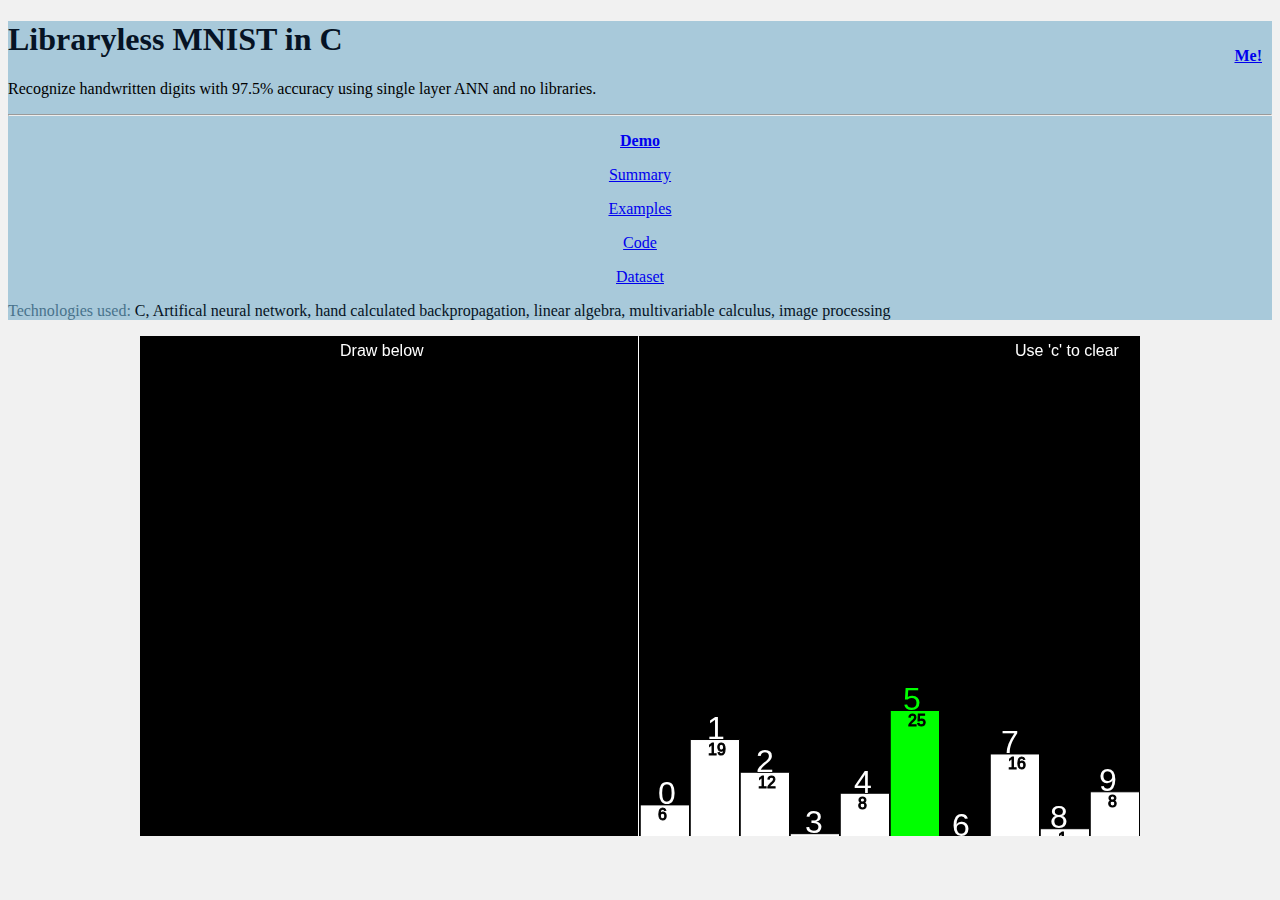
==== commit 59c5d63b: "Added Examples Page" ====
--- a/index.html
+++ b/index.html
@@ -31,7 +31,21 @@
         <div class="col-sm">
           <div class="buttonSegment">
             <p class="lead">
+              <a class="btn btn-outline-dark" href="index.html" role="button"><b>Demo</b></a>
+            </p>
+          </div>
+        </div>
+        <div class="col-sm">
+          <div class="buttonSegment">
+            <p class="lead">
               <a class="btn btn-outline-light" href="summary.html" role="button">Summary</a>
+            </p>
+          </div>
+        </div>
+        <div class="col-sm">
+          <div class="buttonSegment">
+            <p class="lead">
+              <a class="btn btn-outline-light" href="examples.html" role="button">Examples</a>
             </p>
           </div>
         </div>
--- a/style.css
+++ b/style.css
@@ -5,6 +5,11 @@
 #DB5756
 #F1F1F1
 */
+.exampleImageContainer img {
+  width: 100%;
+  margin-bottom: 32px;
+}
+
 .prettyCode {
   position: relative;
 }
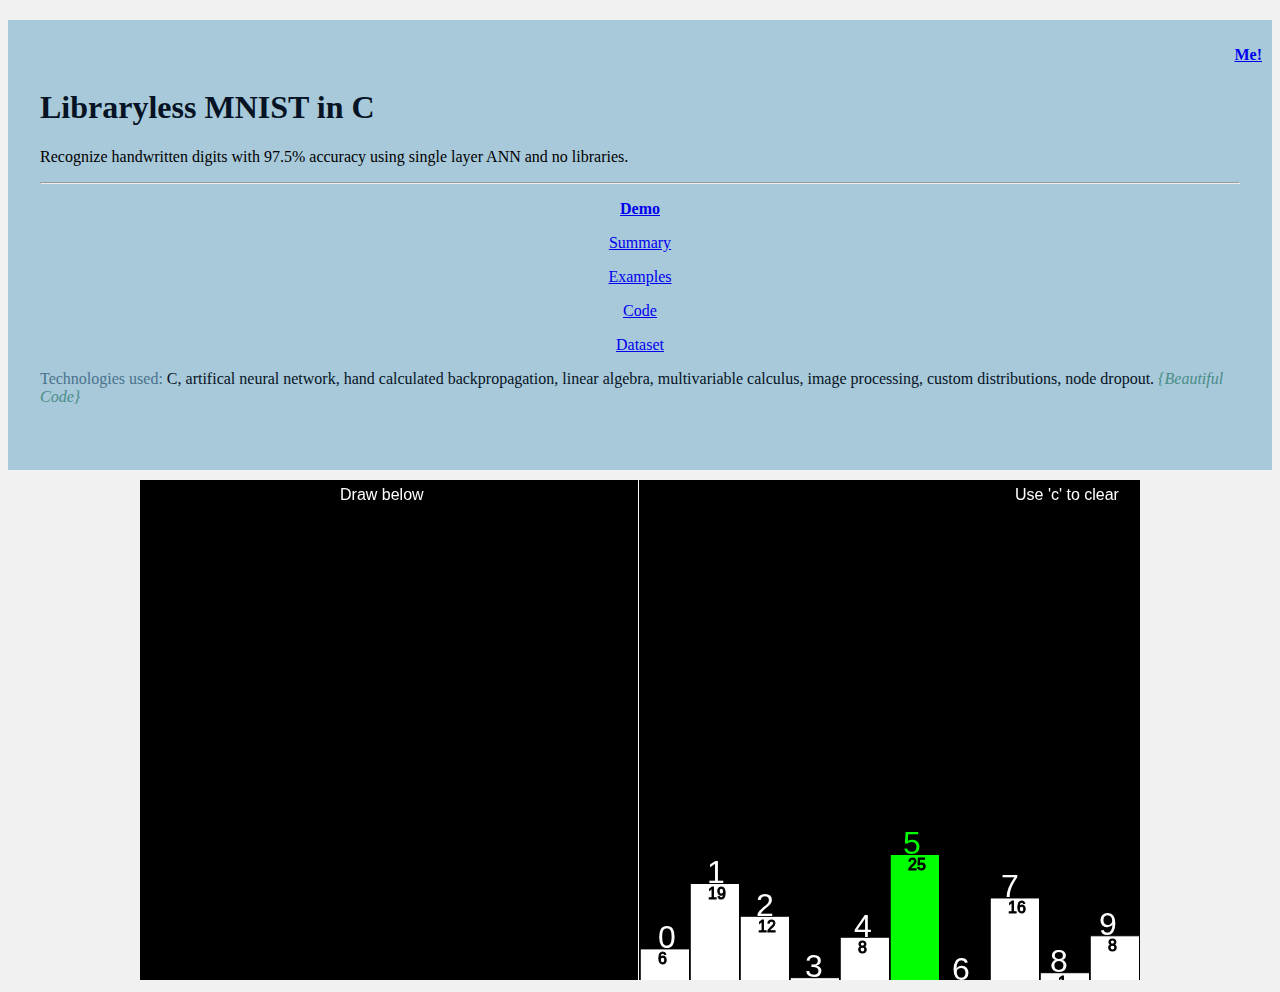
==== commit 489b3047: "Updated Key Words" ====
--- a/index.html
+++ b/index.html
@@ -64,7 +64,8 @@
           </div>
         </div>
       </div>
-      <p style="color: #061324"><span style="color:#49738C; font-weight: 500">Technologies used:</span> C, Artifical neural network, hand calculated backpropagation, linear algebra, multivariable calculus, image processing</p>
+      <p style="color: #061324"><span style="color:#49738C; font-weight: 500">Technologies used:</span> C, artifical neural network, hand calculated backpropagation, linear algebra, multivariable calculus, image processing, custom distributions,
+        node dropout. <span style="color:#498C87; font-weight: 500"><i>{Beautiful Code}</i></span></p>
     </div>
   </div>
 
--- a/style.css
+++ b/style.css
@@ -5,6 +5,10 @@
 #DB5756
 #F1F1F1
 */
+.jumbotron {
+  padding: 3rem 2rem !important;
+}
+
 .exampleImageContainer img {
   width: 100%;
   margin-bottom: 32px;
